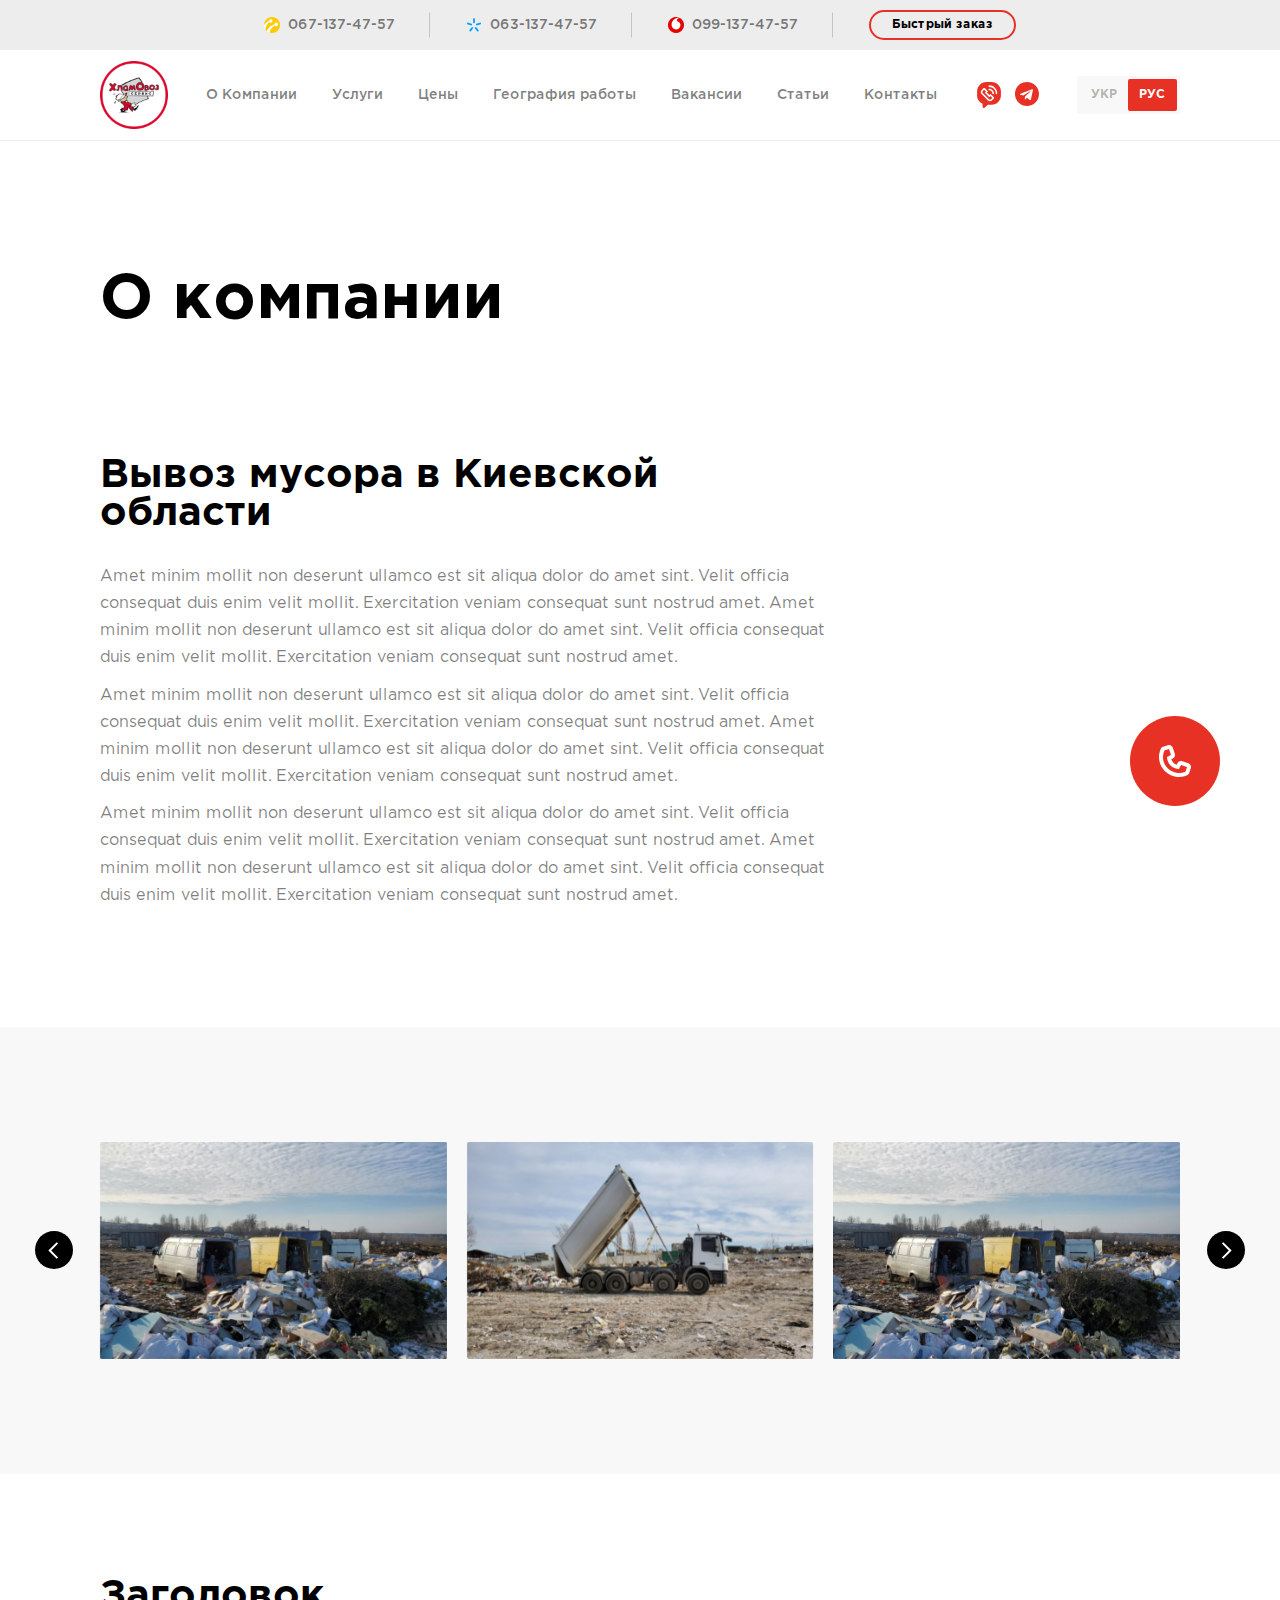
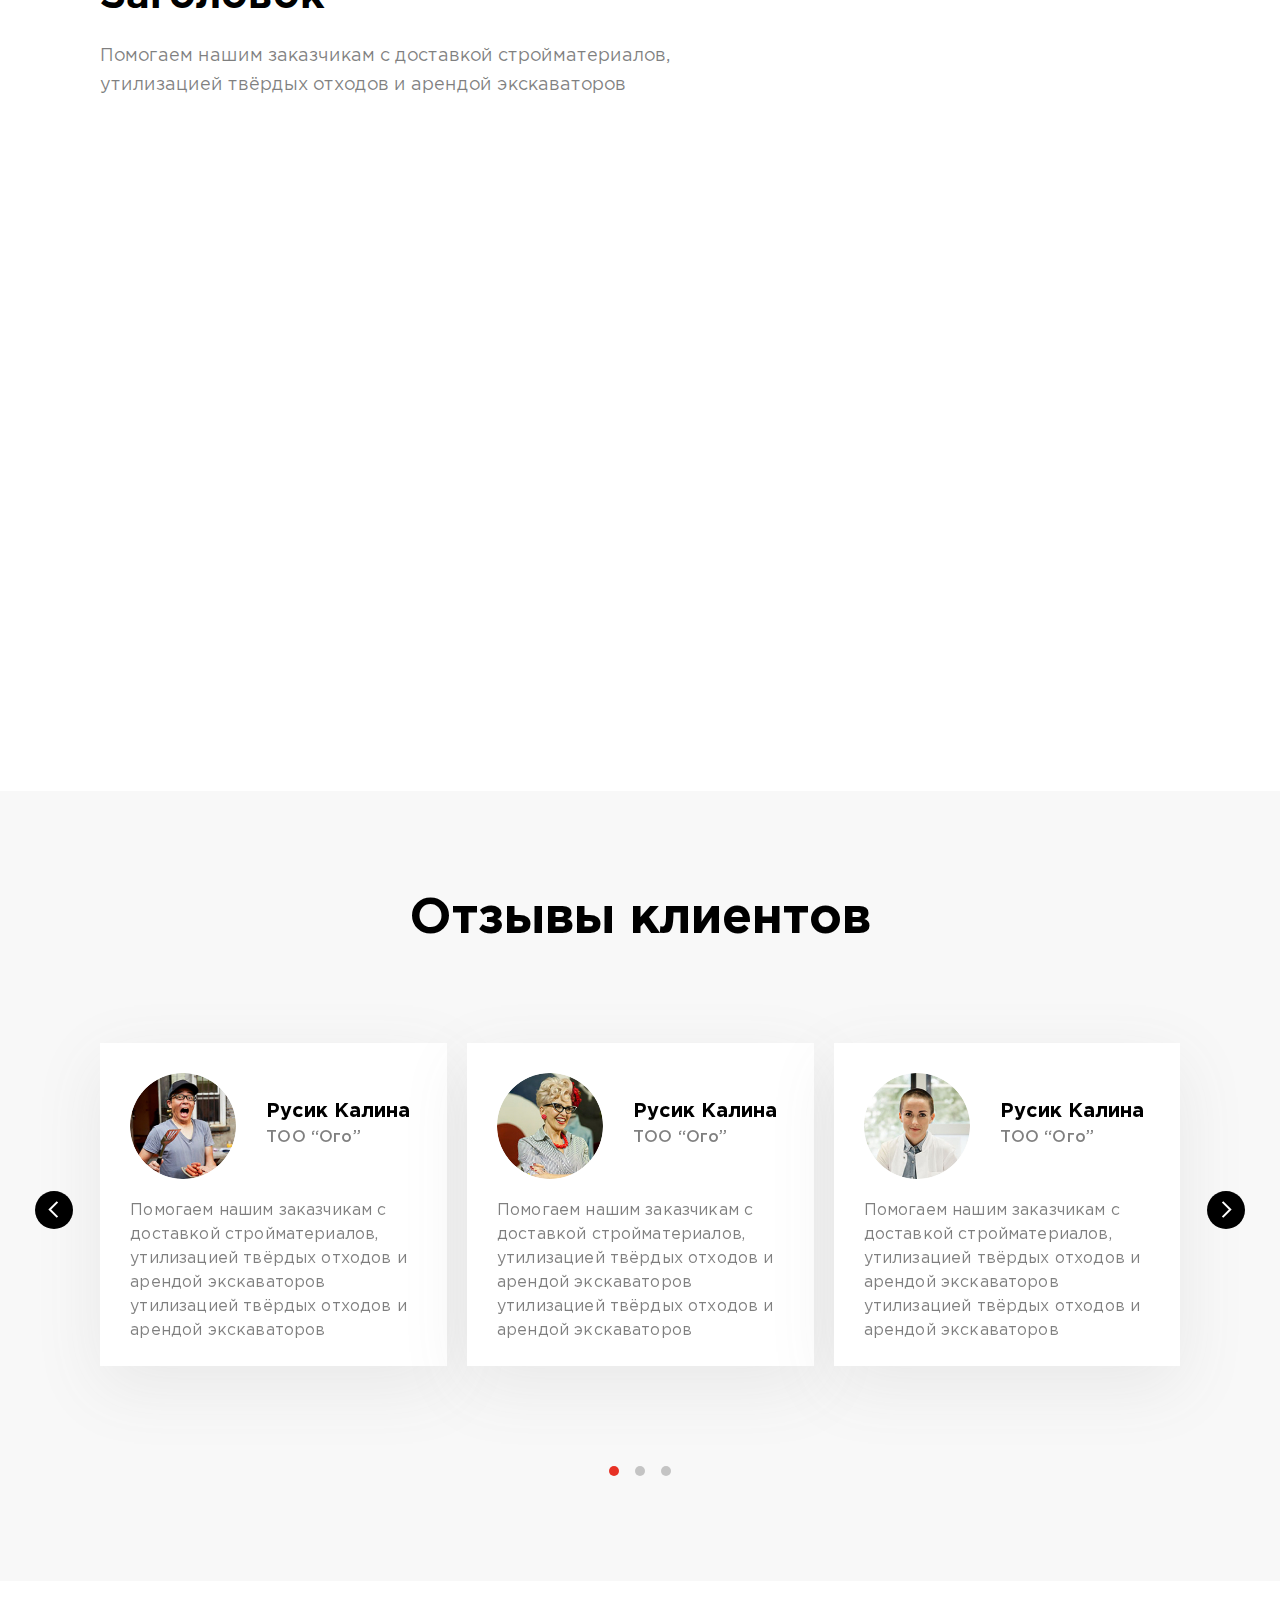
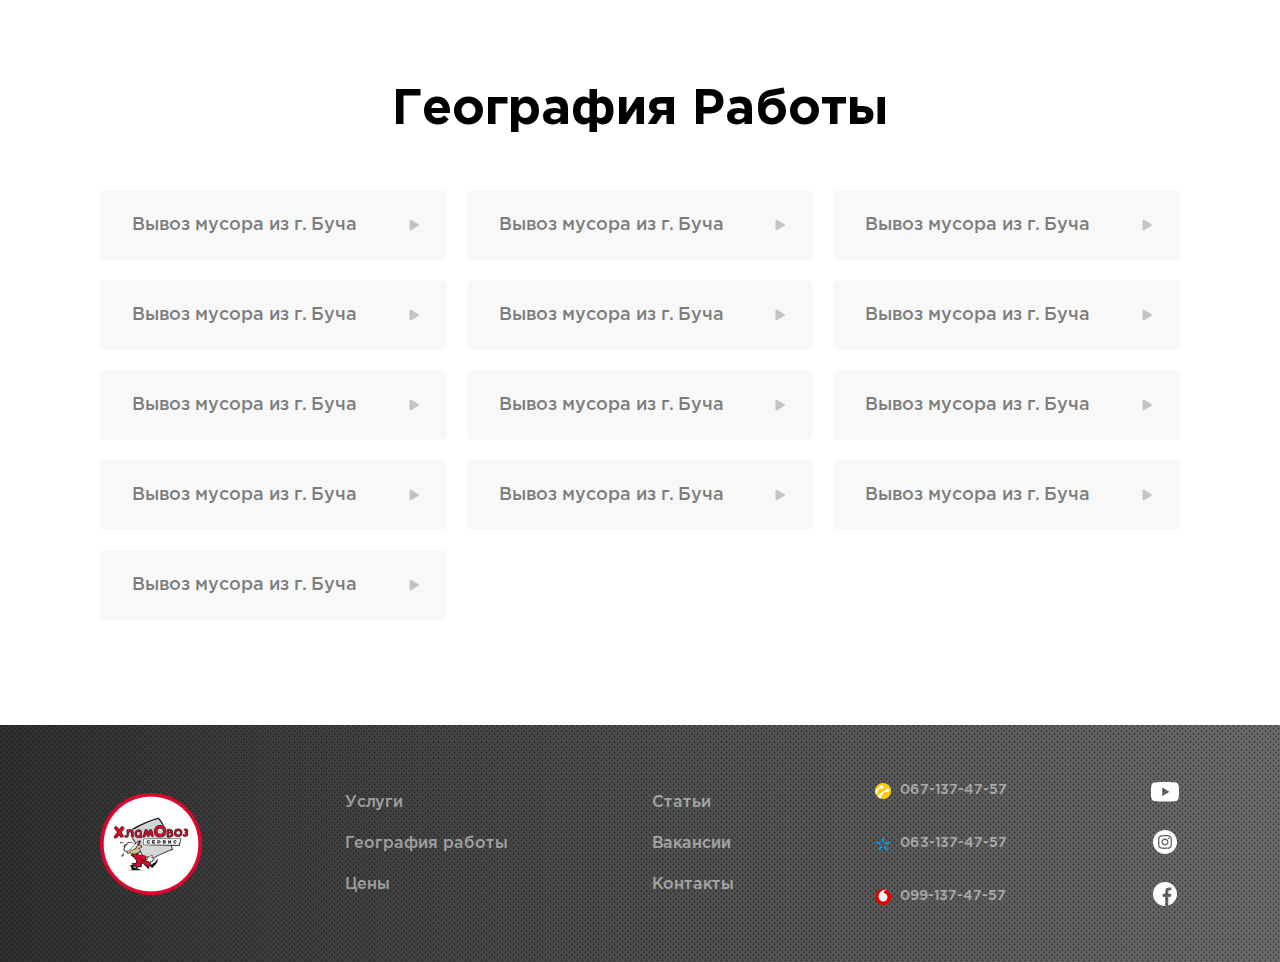
==== about.html @ 16e35528 "first commit" ====
<!DOCTYPE html>
<html lang="ru">

<head>

    <meta charset="utf-8">
    <!-- <base href="/"> -->

    <title>О компании</title>
    <meta name="description" content="">

    <meta http-equiv="X-UA-Compatible" content="IE=edge">
    <meta name="viewport" content="width=device-width, initial-scale=1, maximum-scale=1">

    <!-- Template Basic Images Start -->
    <meta property="og:image" content="path/to/image.jpg">
    <link rel="icon" href="img/favicon.ico">
    <!-- Template Basic Images End -->

    <!-- Custom Browsers Color Start -->
    <meta name="theme-color" content="#000">
    <!-- Custom Browsers Color End -->

    <link rel="stylesheet" href="css/main.min.css">

</head>

<body>
    <button type="button" class="header-toggle"></button>
    <div class="header-buttons">
        <a href="#">
            <img src="img/phone-call.svg" alt="icon">
        </a>
        <a href="#">
            <img src="img/viber.svg" alt="icon">
        </a>
        <a href="#">
            <img src="img/telegram.svg" alt="icon">
        </a>
    </div>
    <header class="header">
        <button type="button" class="header-close">
            <img src="img/close.svg" alt="close">
        </button>
        <div class="header-top">
            <div class="container">
                <div class="header-top-in">
                    <div class="header-tels">
                        <a href="#">
                            <img src="img/lifecell.png" alt="lifecell">
                            <span>067-137-47-57</span>
                        </a>
                        <a href="#">
                            <img src="img/kyivstar.png" alt="kyivstar">
                            <span>063-137-47-57</span>
                        </a>
                        <a href="#">
                            <img src="img/vodafone.png" alt="vodafone">
                            <span>099-137-47-57</span>
                        </a>
                    </div>
                    <button type="button" data-target="modal-order" class="btn btn-outline header-order modal-open">
                        <span>Быстрый заказ</span>
                    </button>
                </div>
            </div>
        </div>
        <div class="header-bottom">
            <div class="container">
                <div class="header-bottom-in">
                    <div class="header-logo">
                        <a href="#">
                            <img src="img/logo.png" alt="logo">
                        </a>
                    </div>
                    <div class="header-menu">
                        <ul>
                            <li>
                                <a href="#">О Компании</a>
                            </li>
                            <li>
                                <a href="#">Услуги</a>
                                <ul>
                                    <li>
                                        <a href="#">Вывоз Мусора</a>
                                    </li>
                                    <li>
                                        <a href="#">Грузчики</a>
                                    </li>
                                    <li>
                                        <a href="#">Демонтажные работы</a>
                                    </li>
                                    <li>
                                        <a href="#">Доставка строй-материалов</a>
                                    </li>
                                    <li>
                                        <a href="#">Переезд квартиры и офиса</a>
                                    </li>
                                </ul>
                            </li>
                            <li>
                                <a href="#">Цены</a>
                            </li>
                            <li>
                                <a href="#">География работы</a>
                            </li>
                            <li>
                                <a href="#">Вакансии</a>
                            </li>
                            <li>
                                <a href="#">Статьи</a>
                            </li>
                            <li>
                                <a href="#">Контакты</a>
                            </li>
                        </ul>
                    </div>
                    <div class="header-socials">
                        <a href="#">
                            <svg width="26px" height="26px" viewBox="0 0 26 26" fill="none" xmlns="http://www.w3.org/2000/svg">
                                <path d="M13.8839 14.6895C13.5865 14.987 13.1043 14.987 12.8067 14.6895L9.34528 11.228C9.20246 11.0852 9.12212 10.8914 9.12212 10.6895C9.12212 10.4873 9.20246 10.2937 9.34528 10.1507L9.9606 9.53557L8.15331 7.72827L6.67272 9.20886C6.17443 9.70715 6.17462 10.5179 6.67272 11.0162L13.0186 17.3624C13.2584 17.6022 13.5794 17.7342 13.9223 17.7342C14.2653 17.7342 14.5863 17.6021 14.8261 17.3622L16.3067 15.8818L14.4994 14.0743L13.8839 14.6895Z" fill="#E73125"/>
                                <path d="M24.9074 9.17673C24.9074 6.73466 23.9505 4.43285 22.2124 2.69498C20.4746 0.957108 18.1727 0 15.7309 0H10.2935C10.2935 0 10.2935 0 10.2933 0C7.85165 0 5.54984 0.957108 3.81216 2.69478C2.0743 4.43265 1.11719 6.73466 1.11719 9.17653V13.4505C1.11719 15.3415 1.69403 17.1607 2.78543 18.7113C3.74829 20.0792 5.04321 21.1476 6.55296 21.8252V24.2802C6.55296 25.5495 7.2637 25.9998 7.87228 26C8.3071 26 8.74211 25.7854 9.16542 25.3623L11.9003 22.627H15.7311C18.1729 22.627 20.4748 21.6699 22.2126 19.932C23.9505 18.1942 24.9076 15.8923 24.9076 13.4505L24.9074 9.17673ZM17.9226 16.4204L15.9033 18.4395C15.3756 18.9672 14.6722 19.2574 13.9224 19.2574C13.1726 19.2574 12.4692 18.967 11.9415 18.4395L5.59546 12.0933C4.50346 11.0009 4.50346 9.22374 5.59546 8.13155L7.61481 6.1124C7.75763 5.96938 7.95123 5.88924 8.15337 5.88924C8.3553 5.88924 8.5491 5.96938 8.69193 6.1124L11.5765 8.99701C11.7194 9.13983 11.7995 9.33363 11.7995 9.53557C11.7995 9.7375 11.7194 9.9313 11.5763 10.0741L10.9612 10.6893L13.3456 13.0736L13.9609 12.4583C14.2584 12.1609 14.7406 12.1609 15.038 12.4585L17.9226 15.3431C18.0656 15.4859 18.1458 15.6797 18.1458 15.8816C18.1458 16.0838 18.0656 16.2776 17.9226 16.4204ZM12.4355 7.39482C12.4355 6.97429 12.7764 6.6331 13.1972 6.6331C15.8364 6.6331 17.9837 8.7802 17.9837 11.4192C17.9837 11.84 17.6427 12.181 17.222 12.181C16.8015 12.181 16.4603 11.84 16.4603 11.4192C16.4603 9.62027 14.9965 8.15654 13.1972 8.15654C12.7764 8.15654 12.4355 7.81555 12.4355 7.39482ZM20.4853 12.1814C20.0645 12.1814 19.7236 11.8402 19.7236 11.4196C19.7238 9.67621 19.0448 8.03732 17.8121 6.80449C16.5793 5.57185 14.9404 4.89285 13.197 4.89285C12.7764 4.89285 12.4353 4.55186 12.4353 4.13113C12.4353 3.7106 12.7764 3.36942 13.197 3.36942C15.3472 3.36942 17.3688 4.20691 18.8892 5.72737C20.4099 7.24783 21.2472 9.26936 21.247 11.4196C21.247 11.8402 20.906 12.1814 20.4853 12.1814Z" fill="#E73125"/>
                            </svg>
                        </a>
                        <a href="#">
                            <svg width="24px" height="24px" viewBox="0 0 24 24" fill="none" xmlns="http://www.w3.org/2000/svg">
                                <path d="M12 24C18.629 24 24 18.629 24 12C24 5.371 18.629 0 12 0C5.371 0 0 5.371 0 12C0 18.629 5.371 24 12 24ZM5.491 11.74L17.061 7.279C17.598 7.085 18.067 7.41 17.893 8.222L17.894 8.221L15.924 17.502C15.778 18.16 15.387 18.32 14.84 18.01L11.84 15.799L10.393 17.193C10.233 17.353 10.098 17.488 9.788 17.488L10.001 14.435L15.561 9.412C15.803 9.199 15.507 9.079 15.188 9.291L8.317 13.617L5.355 12.693C4.712 12.489 4.698 12.05 5.491 11.74Z" fill="#E73125"/>
                            </svg>
                        </a>
                    </div>
                    <div class="header-tels">
                        <a href="#">
                            <img src="img/lifecell.png" alt="lifecell">
                            <span>067-137-47-57</span>
                        </a>
                        <a href="#">
                            <img src="img/kyivstar.png" alt="kyivstar">
                            <span>063-137-47-57</span>
                        </a>
                        <a href="#">
                            <img src="img/vodafone.png" alt="vodafone">
                            <span>099-137-47-57</span>
                        </a>
                    </div>
                    <div class="header-langs">
                        <a href="#">укр</a>
                        <span>рус</span>
                    </div>
                </div>
            </div>
        </div>
    </header>
    <div class="body">
        <section class="page-top">
            <div class="container">
                <div class="section-in">
                    <h1>О компании</h1>
                    <h3>Вывоз мусора в Киевской области</h3>
                    <p>Amet minim mollit non deserunt ullamco est sit aliqua dolor do amet sint. Velit officia consequat duis enim velit mollit. Exercitation veniam consequat sunt nostrud amet. Amet minim mollit non deserunt ullamco est sit aliqua dolor do amet sint. Velit officia consequat duis enim velit mollit. Exercitation veniam consequat sunt nostrud amet.</p>
                    <p>Amet minim mollit non deserunt ullamco est sit aliqua dolor do amet sint. Velit officia consequat duis enim velit mollit. Exercitation veniam consequat sunt nostrud amet. Amet minim mollit non deserunt ullamco est sit aliqua dolor do amet sint. Velit officia consequat duis enim velit mollit. Exercitation veniam consequat sunt nostrud amet.</p>
                    <p>Amet minim mollit non deserunt ullamco est sit aliqua dolor do amet sint. Velit officia consequat duis enim velit mollit. Exercitation veniam consequat sunt nostrud amet. Amet minim mollit non deserunt ullamco est sit aliqua dolor do amet sint. Velit officia consequat duis enim velit mollit. Exercitation veniam consequat sunt nostrud amet.</p>
                </div>
            </div>
        </section>
        <div class="slider-images-wrap">
            <div class="container">
                <div class="slider-images slider-nav owl-carousel">
                    <div class="slider-images-item">
                        <img src="img/img-1.jpg" alt="img">
                    </div>
                    <div class="slider-images-item">
                        <img src="img/img-2.jpg" alt="img">
                    </div>
                    <div class="slider-images-item">
                        <img src="img/img-3.jpg" alt="img">
                    </div>
                    <div class="slider-images-item">
                        <img src="img/img-2.jpg" alt="img">
                    </div>
                </div>
            </div>
        </div>
        <section class="locations title-left">
            <div class="container">
                <div class="section-in">
                    <h3>Заголовок</h3>
                    <div class="subtitle">Помогаем нашим заказчикам с доставкой стройматериалов,<br> утилизацией твёрдых отходов и арендой экскаваторов</div>
                    <div class="locations-map">
                        <iframe src="https://www.google.com/maps/embed?pb=!1m18!1m12!1m3!1d2540.4454259767517!2d30.52530591573143!3d50.45142967947555!2m3!1f0!2f0!3f0!3m2!1i1024!2i768!4f13.1!3m3!1m2!1s0x40d4ce51c3bdb9a1%3A0xff877737cf946b28!2sKhreschatyk%20St%2C%201%2C%20Kyiv%2C%2002000!5e0!3m2!1sen!2sua!4v1594236386977!5m2!1sen!2sua" width="600" height="450" frameborder="0" style="border:0;" allowfullscreen="" aria-hidden="false" tabindex="0"></iframe>
                    </div>
                </div>
            </div>
        </section>
        <section class="reviews bg-gray has-slider">
            <div class="container">
                <h2>Отзывы клиентов</h2>
                <div class="reviews-list owl-carousel slider-3 slider-nav">
                    <div class="reviews-item">
                        <div class="reviews-item-top">
                            <div class="reviews-item-avatar">
                                <img src="img/review-1.jpg" alt="avatar">
                            </div>
                            <div class="reviews-item-info">
                                <div class="reviews-item-name">Русик Калина</div>
                                <div class="reviews-item-post">ТОО “Ого”</div>
                            </div>
                        </div>
                        <div class="reviews-item-text">Помогаем нашим заказчикам с доставкой стройматериалов, утилизацией твёрдых отходов и арендой экскаваторов утилизацией твёрдых отходов и арендой экскаваторов</div>
                    </div>
                    <div class="reviews-item">
                        <div class="reviews-item-top">
                            <div class="reviews-item-avatar">
                                <img src="img/review-2.jpg" alt="avatar">
                            </div>
                            <div class="reviews-item-info">
                                <div class="reviews-item-name">Русик Калина</div>
                                <div class="reviews-item-post">ТОО “Ого”</div>
                            </div>
                        </div>
                        <div class="reviews-item-text">Помогаем нашим заказчикам с доставкой стройматериалов, утилизацией твёрдых отходов и арендой экскаваторов утилизацией твёрдых отходов и арендой экскаваторов</div>
                    </div>
                    <div class="reviews-item">
                        <div class="reviews-item-top">
                            <div class="reviews-item-avatar">
                                <img src="img/review-3.jpg" alt="avatar">
                            </div>
                            <div class="reviews-item-info">
                                <div class="reviews-item-name">Русик Калина</div>
                                <div class="reviews-item-post">ТОО “Ого”</div>
                            </div>
                        </div>
                        <div class="reviews-item-text">Помогаем нашим заказчикам с доставкой стройматериалов, утилизацией твёрдых отходов и арендой экскаваторов утилизацией твёрдых отходов и арендой экскаваторов</div>
                    </div>
                    <div class="reviews-item">
                        <div class="reviews-item-top">
                            <div class="reviews-item-avatar">
                                <img src="img/review-1.jpg" alt="avatar">
                            </div>
                            <div class="reviews-item-info">
                                <div class="reviews-item-name">Русик Калина</div>
                                <div class="reviews-item-post">ТОО “Ого”</div>
                            </div>
                        </div>
                        <div class="reviews-item-text">Помогаем нашим заказчикам с доставкой стройматериалов, утилизацией твёрдых отходов и арендой экскаваторов утилизацией твёрдых отходов и арендой экскаваторов</div>
                    </div>
                    <div class="reviews-item">
                        <div class="reviews-item-top">
                            <div class="reviews-item-avatar">
                                <img src="img/review-2.jpg" alt="avatar">
                            </div>
                            <div class="reviews-item-info">
                                <div class="reviews-item-name">Русик Калина</div>
                                <div class="reviews-item-post">ТОО “Ого”</div>
                            </div>
                        </div>
                        <div class="reviews-item-text">Помогаем нашим заказчикам с доставкой стройматериалов, утилизацией твёрдых отходов и арендой экскаваторов утилизацией твёрдых отходов и арендой экскаваторов</div>
                    </div>
                    <div class="reviews-item">
                        <div class="reviews-item-top">
                            <div class="reviews-item-avatar">
                                <img src="img/review-3.jpg" alt="avatar">
                            </div>
                            <div class="reviews-item-info">
                                <div class="reviews-item-name">Русик Калина</div>
                                <div class="reviews-item-post">ТОО “Ого”</div>
                            </div>
                        </div>
                        <div class="reviews-item-text">Помогаем нашим заказчикам с доставкой стройматериалов, утилизацией твёрдых отходов и арендой экскаваторов утилизацией твёрдых отходов и арендой экскаваторов</div>
                    </div>
                    <div class="reviews-item">
                        <div class="reviews-item-top">
                            <div class="reviews-item-avatar">
                                <img src="img/review-1.jpg" alt="avatar">
                            </div>
                            <div class="reviews-item-info">
                                <div class="reviews-item-name">Русик Калина</div>
                                <div class="reviews-item-post">ТОО “Ого”</div>
                            </div>
                        </div>
                        <div class="reviews-item-text">Помогаем нашим заказчикам с доставкой стройматериалов, утилизацией твёрдых отходов и арендой экскаваторов утилизацией твёрдых отходов и арендой экскаваторов</div>
                    </div>
                    <div class="reviews-item">
                        <div class="reviews-item-top">
                            <div class="reviews-item-avatar">
                                <img src="img/review-2.jpg" alt="avatar">
                            </div>
                            <div class="reviews-item-info">
                                <div class="reviews-item-name">Русик Калина</div>
                                <div class="reviews-item-post">ТОО “Ого”</div>
                            </div>
                        </div>
                        <div class="reviews-item-text">Помогаем нашим заказчикам с доставкой стройматериалов, утилизацией твёрдых отходов и арендой экскаваторов утилизацией твёрдых отходов и арендой экскаваторов</div>
                    </div>
                    <div class="reviews-item">
                        <div class="reviews-item-top">
                            <div class="reviews-item-avatar">
                                <img src="img/review-3.jpg" alt="avatar">
                            </div>
                            <div class="reviews-item-info">
                                <div class="reviews-item-name">Русик Калина</div>
                                <div class="reviews-item-post">ТОО “Ого”</div>
                            </div>
                        </div>
                        <div class="reviews-item-text">Помогаем нашим заказчикам с доставкой стройматериалов, утилизацией твёрдых отходов и арендой экскаваторов утилизацией твёрдых отходов и арендой экскаваторов</div>
                    </div>
                </div>
            </div>
        </section>
        <section class="geography">
            <div class="container">
                <h2>География Работы</h2>
                <div class="geography-list row">
                    <div class="col-4">
                        <div class="geography-item">
                            <a href="#">Вывоз мусора из г. Буча</a>
                        </div>
                    </div>
                    <div class="col-4">
                        <div class="geography-item">
                            <a href="#">Вывоз мусора из г. Буча</a>
                        </div>
                    </div>
                    <div class="col-4">
                        <div class="geography-item">
                            <a href="#">Вывоз мусора из г. Буча</a>
                        </div>
                    </div>
                    <div class="col-4">
                        <div class="geography-item">
                            <a href="#">Вывоз мусора из г. Буча</a>
                        </div>
                    </div>
                    <div class="col-4">
                        <div class="geography-item">
                            <a href="#">Вывоз мусора из г. Буча</a>
                        </div>
                    </div>
                    <div class="col-4">
                        <div class="geography-item">
                            <a href="#">Вывоз мусора из г. Буча</a>
                        </div>
                    </div>
                    <div class="col-4">
                        <div class="geography-item">
                            <a href="#">Вывоз мусора из г. Буча</a>
                        </div>
                    </div>
                    <div class="col-4">
                        <div class="geography-item">
                            <a href="#">Вывоз мусора из г. Буча</a>
                        </div>
                    </div>
                    <div class="col-4">
                        <div class="geography-item">
                            <a href="#">Вывоз мусора из г. Буча</a>
                        </div>
                    </div>
                    <div class="col-4">
                        <div class="geography-item">
                            <a href="#">Вывоз мусора из г. Буча</a>
                        </div>
                    </div>
                    <div class="col-4">
                        <div class="geography-item">
                            <a href="#">Вывоз мусора из г. Буча</a>
                        </div>
                    </div>
                    <div class="col-4">
                        <div class="geography-item">
                            <a href="#">Вывоз мусора из г. Буча</a>
                        </div>
                    </div>
                    <div class="col-4">
                        <div class="geography-item">
                            <a href="#">Вывоз мусора из г. Буча</a>
                        </div>
                    </div>
                </div>
            </div>
        </section>
    </div>
    <footer class="footer">
        <div class="container">
            <div class="footer-in">
                <div class="footer-logo">
                    <a href="#">
                        <img src="img/logo.png" alt="logo">
                    </a>
                </div>
                <div class="footer-menu">
                    <ul>
                        <li>
                            <a href="#">Услуги</a>
                        </li>
                        <li>
                            <a href="#">География работы</a>
                        </li>
                        <li>
                            <a href="#">Цены</a>
                        </li>
                    </ul>
                    <ul>
                        <li>
                            <a href="#">Статьи</a>
                        </li>
                        <li>
                            <a href="#">Вакансии</a>
                        </li>
                        <li>
                            <a href="#">Контакты</a>
                        </li>
                    </ul>
                </div>
                <div class="footer-tels">
                    <a href="#">
                        <img src="img/lifecell.png" alt="lifecell">
                        <span>067-137-47-57</span>
                    </a>
                    <a href="#">
                        <img src="img/kyivstar.png" alt="kyivstar">
                        <span>063-137-47-57</span>
                    </a>
                    <a href="#">
                        <img src="img/vodafone.png" alt="vodafone">
                        <span>099-137-47-57</span>
                    </a>
                </div>
                <div class="footer-socials">
                    <a href="#">
                        <img src="img/youtube-white.svg" alt="youtube">
                    </a>
                    <a href="#">
                        <img src="img/instagram-white.svg" alt="instagram">
                    </a>
                    <a href="#">
                        <img src="img/facebook-white.svg" alt="facebook">
                    </a>
                </div>
            </div>
        </div>
    </footer>
    <button type="button" class="call">
        <img src="img/call.svg" alt="call">
    </button>

    <div data-id="modal-order" class="modal">
        <div class="modal-in">
            <button type="button" class="modal-close">
                <img src="img/close.svg" alt="close">
            </button>
            <div class="modal-title">Сделайте быстрый заказ</div>
            <div class="modal-subtitle">Пожалуйста, заполните форму ниже, чтобы получить консультацию нашего оператора.</div>
            <div class="modal-cont">
                <form>
                    <div class="form-block">
                        <input type="text" placeholder="Введите ваше Имя">
                    </div>
                    <div class="form-block">
                        <input type="text" placeholder="Номер телефона">
                    </div>
                    <div class="form-block">
                        <select>
                            <option>Город / Район</option>
                            <option value="car1">Город 1</option>
                            <option value="car2">Город 2</option>
                            <option value="car3">Город 3</option>
                        </select>
                    </div>
                    <div class="form-block">
                        <select>
                            <option>Услуга</option>
                            <option value="car1">Услуга 1</option>
                            <option value="car2">Услуга 2</option>
                            <option value="car3">Услуга 3</option>
                        </select>
                    </div>
                    <button type="button" class="btn">
                        <span>Узнать больше</span>
                    </button>
                </form>
            </div>
        </div>
        <div class="modal-back"></div>
    </div>

<script src="js/scripts.min.js"></script>

</body>
</html>
---- css/main.min.css ----
.owl-carousel,.owl-carousel .owl-item{-webkit-tap-highlight-color:transparent;position:relative}.owl-carousel{display:none;width:100%;z-index:1}.owl-carousel .owl-stage{position:relative;-ms-touch-action:pan-Y;touch-action:manipulation;-moz-backface-visibility:hidden}.owl-carousel .owl-stage:after{content:".";display:block;clear:both;visibility:hidden;line-height:0;height:0}.owl-carousel .owl-stage-outer{position:relative;overflow:hidden;-webkit-transform:translate3d(0,0,0)}.owl-carousel .owl-item,.owl-carousel .owl-wrapper{-webkit-backface-visibility:hidden;-moz-backface-visibility:hidden;-ms-backface-visibility:hidden;-webkit-transform:translate3d(0,0,0);-moz-transform:translate3d(0,0,0);-ms-transform:translate3d(0,0,0)}.owl-carousel .owl-item{min-height:1px;float:left;-webkit-backface-visibility:hidden;-webkit-touch-callout:none}.owl-carousel .owl-item img{display:block;width:100%}.owl-carousel .owl-dots.disabled,.owl-carousel .owl-nav.disabled{display:none}.no-js .owl-carousel,.owl-carousel.owl-loaded{display:block}.owl-carousel .owl-dot,.owl-carousel .owl-nav .owl-next,.owl-carousel .owl-nav .owl-prev{cursor:pointer;-webkit-user-select:none;-khtml-user-select:none;-moz-user-select:none;-ms-user-select:none;user-select:none}.owl-carousel.owl-loading{opacity:0;display:block}.owl-carousel.owl-hidden{opacity:0}.owl-carousel.owl-refresh .owl-item{visibility:hidden}.owl-carousel.owl-drag .owl-item{-ms-touch-action:pan-y;touch-action:pan-y;-webkit-user-select:none;-moz-user-select:none;-ms-user-select:none;user-select:none}.owl-carousel.owl-grab{cursor:move;cursor:grab}.owl-carousel.owl-rtl{direction:rtl}.owl-carousel.owl-rtl .owl-item{float:right}.owl-carousel .animated{animation-duration:1s;animation-fill-mode:both}.owl-carousel .owl-animated-in{z-index:0}.owl-carousel .owl-animated-out{z-index:1}.owl-carousel .fadeOut{animation-name:fadeOut}@keyframes fadeOut{0%{opacity:1}100%{opacity:0}}.owl-height{transition:height .5s ease-in-out}.owl-carousel .owl-item .owl-lazy{opacity:0;transition:opacity .4s ease}.owl-carousel .owl-item .owl-lazy:not([src]),.owl-carousel .owl-item .owl-lazy[src^=""]{max-height:0}.owl-carousel .owl-item img.owl-lazy{transform-style:preserve-3d}.owl-carousel .owl-video-wrapper{position:relative;height:100%;background:#000}.owl-carousel .owl-video-play-icon{position:absolute;height:80px;width:80px;left:50%;top:50%;margin-left:-40px;margin-top:-40px;background:url(../libs/OwlCarousel/dist/assets/owl.video.play.png) no-repeat;cursor:pointer;z-index:1;-webkit-backface-visibility:hidden;transition:transform .1s ease}.owl-carousel .owl-video-play-icon:hover{-ms-transform:scale(1.3,1.3);transform:scale(1.3,1.3)}.owl-carousel .owl-video-playing .owl-video-play-icon,.owl-carousel .owl-video-playing .owl-video-tn{display:none}.owl-carousel .owl-video-tn{opacity:0;height:100%;background-position:center center;background-repeat:no-repeat;background-size:contain;transition:opacity .4s ease}.owl-carousel .owl-video-frame{position:relative;z-index:1;height:100%;width:100%}.custom-select{position:relative}.custom-select__option{overflow:hidden;box-sizing:border-box;display:block;width:100%;padding:0;background-color:transparent;border:0;border-radius:0;font-family:inherit;white-space:nowrap;text-align:left;text-overflow:ellipsis;cursor:pointer;user-select:none;-webkit-appearance:none;-moz-appearance:none;appearance:none}.custom-select__option-wrap{position:relative}.custom-select__input{box-sizing:border-box;display:block;width:100%;padding:0;border-width:1px 0;border-style:solid;border-radius:0;font-family:inherit;-webkit-appearance:none;-moz-appearance:none;appearance:none}.custom-select__dropdown{position:absolute;box-sizing:border-box;width:100%;top:100%;left:0}.custom-select--dropup .custom-select__dropdown{top:auto;bottom:100%}.custom-select__option{position:relative;padding:.375rem .75rem;font-size:1rem;color:#212121;line-height:1.5}.custom-select__option:focus{outline:0}.custom-select__option:focus,.custom-select__option:hover{background-color:#f9f9f9}.custom-select__option--value{padding:0 40px 0 15px;background-color:#fff;border:none;border-radius:4px;height:40px}.custom-select__option--value::after{position:absolute;box-sizing:border-box;width:0;height:0;top:50%;right:.75rem;border-width:.3rem;border-bottom-width:0;border-style:solid;border-color:currentColor transparent;transform:translateY(-50%);content:""}.custom-select--active .custom-select__option--value::after{transform:translateY(-50%) rotate(-180deg)}.custom-select--active .custom-select__option--value{border-bottom-color:transparent;border-radius:.25rem .25rem 0 0}.custom-select--active .custom-select__option--value:focus,.custom-select--active .custom-select__option--value:hover{background-color:#fff}.custom-select--dropup.custom-select--active .custom-select__option--value{border-top-color:transparent;border-bottom-color:#e6e6e6;border-radius:0 0 .25rem .25rem}.custom-select__option--selected{background-color:#fcfcfc}.custom-select__option[disabled]{color:#a1a1a1;cursor:default}.custom-select__option[disabled]:focus,.custom-select__option[disabled]:hover{background-color:transparent}.custom-select__option-wrap{overflow-y:auto;max-height:11.25rem}.custom-select__option-wrap::-webkit-scrollbar{width:16px}.custom-select__option-wrap::-webkit-scrollbar-thumb{background-color:#e6e6e6;background-clip:padding-box;border-width:0 4px;border-style:solid;border-color:transparent}.custom-select__input{position:relative;z-index:1;height:2.25rem;margin-top:-1px;padding:0 .75rem;border-color:#e6e6e6;transform:translateY(1px);font-size:1rem;color:#212121}.custom-select__input:focus{outline:0}.custom-select--dropup .custom-select__input{border-top-width:0;margin-top:0;transform:translateY(0)}.custom-select__dropdown{overflow:hidden;z-index:1;top:calc(100% - 1px);background-color:#fff;border-width:0 1px 1px;border-style:solid;border-color:#e6e6e6;border-radius:0 0 .25rem .25rem}.custom-select--dropup .custom-select__dropdown{bottom:calc(100% - 1px);border-width:1px 1px 0;border-radius:.25rem .25rem 0 0}.mCustomScrollbar{-ms-touch-action:pinch-zoom;touch-action:pinch-zoom}.mCustomScrollbar.mCS_no_scrollbar,.mCustomScrollbar.mCS_touch_action{-ms-touch-action:auto;touch-action:auto}.mCustomScrollBox{position:relative;overflow:hidden;height:100%;max-width:100%;outline:0;direction:ltr}.mCSB_container{overflow:hidden;width:auto;height:auto}.mCSB_inside>.mCSB_container{margin-right:30px}.mCSB_container.mCS_no_scrollbar_y.mCS_y_hidden{margin-right:0}.mCS-dir-rtl>.mCSB_inside>.mCSB_container{margin-right:0;margin-left:30px}.mCS-dir-rtl>.mCSB_inside>.mCSB_container.mCS_no_scrollbar_y.mCS_y_hidden{margin-left:0}.mCSB_scrollTools{position:absolute;width:16px;height:auto;left:auto;top:0;right:0;bottom:0;opacity:.75;filter:"alpha(opacity=75)";-ms-filter:"alpha(opacity=75)"}.mCSB_outside+.mCSB_scrollTools{right:-26px}.mCS-dir-rtl>.mCSB_inside>.mCSB_scrollTools,.mCS-dir-rtl>.mCSB_outside+.mCSB_scrollTools{right:auto;left:0}.mCS-dir-rtl>.mCSB_outside+.mCSB_scrollTools{left:-26px}.mCSB_scrollTools .mCSB_draggerContainer{position:absolute;top:0;left:0;bottom:0;right:0;height:auto}.mCSB_scrollTools a+.mCSB_draggerContainer{margin:20px 0}.mCSB_scrollTools .mCSB_draggerRail{width:2px;height:100%;margin:0 auto;-webkit-border-radius:16px;-moz-border-radius:16px;border-radius:16px}.mCSB_scrollTools .mCSB_dragger{cursor:pointer;width:100%;height:30px;z-index:1}.mCSB_scrollTools .mCSB_dragger .mCSB_dragger_bar{position:relative;width:4px;height:100%;margin:0 auto;-webkit-border-radius:16px;-moz-border-radius:16px;border-radius:16px;text-align:center}.mCSB_scrollTools_vertical.mCSB_scrollTools_onDrag_expand .mCSB_dragger.mCSB_dragger_onDrag_expanded .mCSB_dragger_bar,.mCSB_scrollTools_vertical.mCSB_scrollTools_onDrag_expand .mCSB_draggerContainer:hover .mCSB_dragger .mCSB_dragger_bar{width:12px}.mCSB_scrollTools_vertical.mCSB_scrollTools_onDrag_expand .mCSB_dragger.mCSB_dragger_onDrag_expanded+.mCSB_draggerRail,.mCSB_scrollTools_vertical.mCSB_scrollTools_onDrag_expand .mCSB_draggerContainer:hover .mCSB_draggerRail{width:8px}.mCSB_scrollTools .mCSB_buttonDown,.mCSB_scrollTools .mCSB_buttonUp{display:block;position:absolute;height:20px;width:100%;overflow:hidden;margin:0 auto;cursor:pointer}.mCSB_scrollTools .mCSB_buttonDown{bottom:0}.mCSB_horizontal.mCSB_inside>.mCSB_container{margin-right:0;margin-bottom:30px}.mCSB_horizontal.mCSB_outside>.mCSB_container{min-height:100%}.mCSB_horizontal>.mCSB_container.mCS_no_scrollbar_x.mCS_x_hidden{margin-bottom:0}.mCSB_scrollTools.mCSB_scrollTools_horizontal{width:auto;height:16px;top:auto;right:0;bottom:0;left:0}.mCustomScrollBox+.mCSB_scrollTools+.mCSB_scrollTools.mCSB_scrollTools_horizontal,.mCustomScrollBox+.mCSB_scrollTools.mCSB_scrollTools_horizontal{bottom:-26px}.mCSB_scrollTools.mCSB_scrollTools_horizontal a+.mCSB_draggerContainer{margin:0 20px}.mCSB_scrollTools.mCSB_scrollTools_horizontal .mCSB_draggerRail{width:100%;height:2px;margin:7px 0}.mCSB_scrollTools.mCSB_scrollTools_horizontal .mCSB_dragger{width:30px;height:100%;left:0}.mCSB_scrollTools.mCSB_scrollTools_horizontal .mCSB_dragger .mCSB_dragger_bar{width:100%;height:4px;margin:6px auto}.mCSB_scrollTools_horizontal.mCSB_scrollTools_onDrag_expand .mCSB_dragger.mCSB_dragger_onDrag_expanded .mCSB_dragger_bar,.mCSB_scrollTools_horizontal.mCSB_scrollTools_onDrag_expand .mCSB_draggerContainer:hover .mCSB_dragger .mCSB_dragger_bar{height:12px;margin:2px auto}.mCSB_scrollTools_horizontal.mCSB_scrollTools_onDrag_expand .mCSB_dragger.mCSB_dragger_onDrag_expanded+.mCSB_draggerRail,.mCSB_scrollTools_horizontal.mCSB_scrollTools_onDrag_expand .mCSB_draggerContainer:hover .mCSB_draggerRail{height:8px;margin:4px 0}.mCSB_scrollTools.mCSB_scrollTools_horizontal .mCSB_buttonLeft,.mCSB_scrollTools.mCSB_scrollTools_horizontal .mCSB_buttonRight{display:block;position:absolute;width:20px;height:100%;overflow:hidden;margin:0 auto;cursor:pointer}.mCSB_scrollTools.mCSB_scrollTools_horizontal .mCSB_buttonLeft{left:0}.mCSB_scrollTools.mCSB_scrollTools_horizontal .mCSB_buttonRight{right:0}.mCSB_container_wrapper{position:absolute;height:auto;width:auto;overflow:hidden;top:0;left:0;right:0;bottom:0;margin-right:30px;margin-bottom:30px}.mCSB_container_wrapper>.mCSB_container{padding-right:30px;padding-bottom:30px;-webkit-box-sizing:border-box;-moz-box-sizing:border-box;box-sizing:border-box}.mCSB_vertical_horizontal>.mCSB_scrollTools.mCSB_scrollTools_vertical{bottom:20px}.mCSB_vertical_horizontal>.mCSB_scrollTools.mCSB_scrollTools_horizontal{right:20px}.mCSB_container_wrapper.mCS_no_scrollbar_x.mCS_x_hidden+.mCSB_scrollTools.mCSB_scrollTools_vertical{bottom:0}.mCS-dir-rtl>.mCustomScrollBox.mCSB_vertical_horizontal.mCSB_inside>.mCSB_scrollTools.mCSB_scrollTools_horizontal,.mCSB_container_wrapper.mCS_no_scrollbar_y.mCS_y_hidden+.mCSB_scrollTools~.mCSB_scrollTools.mCSB_scrollTools_horizontal{right:0}.mCS-dir-rtl>.mCustomScrollBox.mCSB_vertical_horizontal.mCSB_inside>.mCSB_scrollTools.mCSB_scrollTools_horizontal{left:20px}.mCS-dir-rtl>.mCustomScrollBox.mCSB_vertical_horizontal.mCSB_inside>.mCSB_container_wrapper.mCS_no_scrollbar_y.mCS_y_hidden+.mCSB_scrollTools~.mCSB_scrollTools.mCSB_scrollTools_horizontal{left:0}.mCS-dir-rtl>.mCSB_inside>.mCSB_container_wrapper{margin-right:0;margin-left:30px}.mCSB_container_wrapper.mCS_no_scrollbar_y.mCS_y_hidden>.mCSB_container{padding-right:0}.mCSB_container_wrapper.mCS_no_scrollbar_x.mCS_x_hidden>.mCSB_container{padding-bottom:0}.mCustomScrollBox.mCSB_vertical_horizontal.mCSB_inside>.mCSB_container_wrapper.mCS_no_scrollbar_y.mCS_y_hidden{margin-right:0;margin-left:0}.mCustomScrollBox.mCSB_vertical_horizontal.mCSB_inside>.mCSB_container_wrapper.mCS_no_scrollbar_x.mCS_x_hidden{margin-bottom:0}.mCSB_scrollTools,.mCSB_scrollTools .mCSB_buttonDown,.mCSB_scrollTools .mCSB_buttonLeft,.mCSB_scrollTools .mCSB_buttonRight,.mCSB_scrollTools .mCSB_buttonUp,.mCSB_scrollTools .mCSB_dragger .mCSB_dragger_bar{-webkit-transition:opacity .2s ease-in-out,background-color .2s ease-in-out;-moz-transition:opacity .2s ease-in-out,background-color .2s ease-in-out;-o-transition:opacity .2s ease-in-out,background-color .2s ease-in-out;transition:opacity .2s ease-in-out,background-color .2s ease-in-out}.mCSB_scrollTools_horizontal.mCSB_scrollTools_onDrag_expand .mCSB_draggerRail,.mCSB_scrollTools_horizontal.mCSB_scrollTools_onDrag_expand .mCSB_dragger_bar,.mCSB_scrollTools_vertical.mCSB_scrollTools_onDrag_expand .mCSB_draggerRail,.mCSB_scrollTools_vertical.mCSB_scrollTools_onDrag_expand .mCSB_dragger_bar{-webkit-transition:width .2s ease-out .2s,height .2s ease-out .2s,margin-left .2s ease-out .2s,margin-right .2s ease-out .2s,margin-top .2s ease-out .2s,margin-bottom .2s ease-out .2s,opacity .2s ease-in-out,background-color .2s ease-in-out;-moz-transition:width .2s ease-out .2s,height .2s ease-out .2s,margin-left .2s ease-out .2s,margin-right .2s ease-out .2s,margin-top .2s ease-out .2s,margin-bottom .2s ease-out .2s,opacity .2s ease-in-out,background-color .2s ease-in-out;-o-transition:width .2s ease-out .2s,height .2s ease-out .2s,margin-left .2s ease-out .2s,margin-right .2s ease-out .2s,margin-top .2s ease-out .2s,margin-bottom .2s ease-out .2s,opacity .2s ease-in-out,background-color .2s ease-in-out;transition:width .2s ease-out .2s,height .2s ease-out .2s,margin-left .2s ease-out .2s,margin-right .2s ease-out .2s,margin-top .2s ease-out .2s,margin-bottom .2s ease-out .2s,opacity .2s ease-in-out,background-color .2s ease-in-out}.mCS-autoHide>.mCustomScrollBox>.mCSB_scrollTools,.mCS-autoHide>.mCustomScrollBox~.mCSB_scrollTools{opacity:0;filter:"alpha(opacity=0)";-ms-filter:"alpha(opacity=0)"}.mCS-autoHide:hover>.mCustomScrollBox>.mCSB_scrollTools,.mCS-autoHide:hover>.mCustomScrollBox~.mCSB_scrollTools,.mCustomScrollBox:hover>.mCSB_scrollTools,.mCustomScrollBox:hover~.mCSB_scrollTools,.mCustomScrollbar>.mCustomScrollBox>.mCSB_scrollTools.mCSB_scrollTools_onDrag,.mCustomScrollbar>.mCustomScrollBox~.mCSB_scrollTools.mCSB_scrollTools_onDrag{opacity:1;filter:"alpha(opacity=100)";-ms-filter:"alpha(opacity=100)"}.mCSB_scrollTools .mCSB_draggerRail{background-color:#000;background-color:rgba(0,0,0,.4);filter:"alpha(opacity=40)";-ms-filter:"alpha(opacity=40)"}.mCSB_scrollTools .mCSB_dragger .mCSB_dragger_bar{background-color:#fff;background-color:rgba(255,255,255,.75);filter:"alpha(opacity=75)";-ms-filter:"alpha(opacity=75)"}.mCSB_scrollTools .mCSB_dragger:hover .mCSB_dragger_bar{background-color:#fff;background-color:rgba(255,255,255,.85);filter:"alpha(opacity=85)";-ms-filter:"alpha(opacity=85)"}.mCSB_scrollTools .mCSB_dragger.mCSB_dragger_onDrag .mCSB_dragger_bar,.mCSB_scrollTools .mCSB_dragger:active .mCSB_dragger_bar{background-color:#fff;background-color:rgba(255,255,255,.9);filter:"alpha(opacity=90)";-ms-filter:"alpha(opacity=90)"}.mCSB_scrollTools .mCSB_buttonDown,.mCSB_scrollTools .mCSB_buttonLeft,.mCSB_scrollTools .mCSB_buttonRight,.mCSB_scrollTools .mCSB_buttonUp{background-image:url(../libs/scrollbar/mCSB_buttons.png);background-repeat:no-repeat;opacity:.4;filter:"alpha(opacity=40)";-ms-filter:"alpha(opacity=40)"}.mCSB_scrollTools .mCSB_buttonUp{background-position:0 0}.mCSB_scrollTools .mCSB_buttonDown{background-position:0 -20px}.mCSB_scrollTools .mCSB_buttonLeft{background-position:0 -40px}.mCSB_scrollTools .mCSB_buttonRight{background-position:0 -56px}.mCSB_scrollTools .mCSB_buttonDown:hover,.mCSB_scrollTools .mCSB_buttonLeft:hover,.mCSB_scrollTools .mCSB_buttonRight:hover,.mCSB_scrollTools .mCSB_buttonUp:hover{opacity:.75;filter:"alpha(opacity=75)";-ms-filter:"alpha(opacity=75)"}.mCSB_scrollTools .mCSB_buttonDown:active,.mCSB_scrollTools .mCSB_buttonLeft:active,.mCSB_scrollTools .mCSB_buttonRight:active,.mCSB_scrollTools .mCSB_buttonUp:active{opacity:.9;filter:"alpha(opacity=90)";-ms-filter:"alpha(opacity=90)"}.mCS-dark.mCSB_scrollTools .mCSB_draggerRail{background-color:#000;background-color:rgba(0,0,0,.15)}.mCS-dark.mCSB_scrollTools .mCSB_dragger .mCSB_dragger_bar{background-color:#000;background-color:rgba(0,0,0,.75)}.mCS-dark.mCSB_scrollTools .mCSB_dragger:hover .mCSB_dragger_bar{background-color:rgba(0,0,0,.85)}.mCS-dark.mCSB_scrollTools .mCSB_dragger.mCSB_dragger_onDrag .mCSB_dragger_bar,.mCS-dark.mCSB_scrollTools .mCSB_dragger:active .mCSB_dragger_bar{background-color:rgba(0,0,0,.9)}.mCS-dark.mCSB_scrollTools .mCSB_buttonUp{background-position:-80px 0}.mCS-dark.mCSB_scrollTools .mCSB_buttonDown{background-position:-80px -20px}.mCS-dark.mCSB_scrollTools .mCSB_buttonLeft{background-position:-80px -40px}.mCS-dark.mCSB_scrollTools .mCSB_buttonRight{background-position:-80px -56px}.mCS-dark-2.mCSB_scrollTools .mCSB_draggerRail,.mCS-light-2.mCSB_scrollTools .mCSB_draggerRail{width:4px;background-color:#fff;background-color:rgba(255,255,255,.1);-webkit-border-radius:1px;-moz-border-radius:1px;border-radius:1px}.mCS-dark-2.mCSB_scrollTools .mCSB_dragger .mCSB_dragger_bar,.mCS-light-2.mCSB_scrollTools .mCSB_dragger .mCSB_dragger_bar{width:4px;background-color:#fff;background-color:rgba(255,255,255,.75);-webkit-border-radius:1px;-moz-border-radius:1px;border-radius:1px}.mCS-dark-2.mCSB_scrollTools_horizontal .mCSB_dragger .mCSB_dragger_bar,.mCS-dark-2.mCSB_scrollTools_horizontal .mCSB_draggerRail,.mCS-light-2.mCSB_scrollTools_horizontal .mCSB_dragger .mCSB_dragger_bar,.mCS-light-2.mCSB_scrollTools_horizontal .mCSB_draggerRail{width:100%;height:4px;margin:6px auto}.mCS-light-2.mCSB_scrollTools .mCSB_dragger:hover .mCSB_dragger_bar{background-color:#fff;background-color:rgba(255,255,255,.85)}.mCS-light-2.mCSB_scrollTools .mCSB_dragger.mCSB_dragger_onDrag .mCSB_dragger_bar,.mCS-light-2.mCSB_scrollTools .mCSB_dragger:active .mCSB_dragger_bar{background-color:#fff;background-color:rgba(255,255,255,.9)}.mCS-light-2.mCSB_scrollTools .mCSB_buttonUp{background-position:-32px 0}.mCS-light-2.mCSB_scrollTools .mCSB_buttonDown{background-position:-32px -20px}.mCS-light-2.mCSB_scrollTools .mCSB_buttonLeft{background-position:-40px -40px}.mCS-light-2.mCSB_scrollTools .mCSB_buttonRight{background-position:-40px -56px}.mCS-dark-2.mCSB_scrollTools .mCSB_draggerRail{background-color:#000;background-color:rgba(0,0,0,.1);-webkit-border-radius:1px;-moz-border-radius:1px;border-radius:1px}.mCS-dark-2.mCSB_scrollTools .mCSB_dragger .mCSB_dragger_bar{background-color:#000;background-color:rgba(0,0,0,.75);-webkit-border-radius:1px;-moz-border-radius:1px;border-radius:1px}.mCS-dark-2.mCSB_scrollTools .mCSB_dragger:hover .mCSB_dragger_bar{background-color:#000;background-color:rgba(0,0,0,.85)}.mCS-dark-2.mCSB_scrollTools .mCSB_dragger.mCSB_dragger_onDrag .mCSB_dragger_bar,.mCS-dark-2.mCSB_scrollTools .mCSB_dragger:active .mCSB_dragger_bar{background-color:#000;background-color:rgba(0,0,0,.9)}.mCS-dark-2.mCSB_scrollTools .mCSB_buttonUp{background-position:-112px 0}.mCS-dark-2.mCSB_scrollTools .mCSB_buttonDown{background-position:-112px -20px}.mCS-dark-2.mCSB_scrollTools .mCSB_buttonLeft{background-position:-120px -40px}.mCS-dark-2.mCSB_scrollTools .mCSB_buttonRight{background-position:-120px -56px}.mCS-dark-thick.mCSB_scrollTools .mCSB_draggerRail,.mCS-light-thick.mCSB_scrollTools .mCSB_draggerRail{width:4px;background-color:#fff;background-color:rgba(255,255,255,.1);-webkit-border-radius:2px;-moz-border-radius:2px;border-radius:2px}.mCS-dark-thick.mCSB_scrollTools .mCSB_dragger .mCSB_dragger_bar,.mCS-light-thick.mCSB_scrollTools .mCSB_dragger .mCSB_dragger_bar{width:6px;background-color:#fff;background-color:rgba(255,255,255,.75);-webkit-border-radius:2px;-moz-border-radius:2px;border-radius:2px}.mCS-dark-thick.mCSB_scrollTools_horizontal .mCSB_draggerRail,.mCS-light-thick.mCSB_scrollTools_horizontal .mCSB_draggerRail{width:100%;height:4px;margin:6px 0}.mCS-dark-thick.mCSB_scrollTools_horizontal .mCSB_dragger .mCSB_dragger_bar,.mCS-light-thick.mCSB_scrollTools_horizontal .mCSB_dragger .mCSB_dragger_bar{width:100%;height:6px;margin:5px auto}.mCS-light-thick.mCSB_scrollTools .mCSB_dragger:hover .mCSB_dragger_bar{background-color:#fff;background-color:rgba(255,255,255,.85)}.mCS-light-thick.mCSB_scrollTools .mCSB_dragger.mCSB_dragger_onDrag .mCSB_dragger_bar,.mCS-light-thick.mCSB_scrollTools .mCSB_dragger:active .mCSB_dragger_bar{background-color:#fff;background-color:rgba(255,255,255,.9)}.mCS-light-thick.mCSB_scrollTools .mCSB_buttonUp{background-position:-16px 0}.mCS-light-thick.mCSB_scrollTools .mCSB_buttonDown{background-position:-16px -20px}.mCS-light-thick.mCSB_scrollTools .mCSB_buttonLeft{background-position:-20px -40px}.mCS-light-thick.mCSB_scrollTools .mCSB_buttonRight{background-position:-20px -56px}.mCS-dark-thick.mCSB_scrollTools .mCSB_draggerRail{background-color:#000;background-color:rgba(0,0,0,.1);-webkit-border-radius:2px;-moz-border-radius:2px;border-radius:2px}.mCS-dark-thick.mCSB_scrollTools .mCSB_dragger .mCSB_dragger_bar{background-color:#000;background-color:rgba(0,0,0,.75);-webkit-border-radius:2px;-moz-border-radius:2px;border-radius:2px}.mCS-dark-thick.mCSB_scrollTools .mCSB_dragger:hover .mCSB_dragger_bar{background-color:#000;background-color:rgba(0,0,0,.85)}.mCS-dark-thick.mCSB_scrollTools .mCSB_dragger.mCSB_dragger_onDrag .mCSB_dragger_bar,.mCS-dark-thick.mCSB_scrollTools .mCSB_dragger:active .mCSB_dragger_bar{background-color:#000;background-color:rgba(0,0,0,.9)}.mCS-dark-thick.mCSB_scrollTools .mCSB_buttonUp{background-position:-96px 0}.mCS-dark-thick.mCSB_scrollTools .mCSB_buttonDown{background-position:-96px -20px}.mCS-dark-thick.mCSB_scrollTools .mCSB_buttonLeft{background-position:-100px -40px}.mCS-dark-thick.mCSB_scrollTools .mCSB_buttonRight{background-position:-100px -56px}.mCS-light-thin.mCSB_scrollTools .mCSB_draggerRail{background-color:#fff;background-color:rgba(255,255,255,.1)}.mCS-dark-thin.mCSB_scrollTools .mCSB_dragger .mCSB_dragger_bar,.mCS-light-thin.mCSB_scrollTools .mCSB_dragger .mCSB_dragger_bar{width:2px}.mCS-dark-thin.mCSB_scrollTools_horizontal .mCSB_draggerRail,.mCS-light-thin.mCSB_scrollTools_horizontal .mCSB_draggerRail{width:100%}.mCS-dark-thin.mCSB_scrollTools_horizontal .mCSB_dragger .mCSB_dragger_bar,.mCS-light-thin.mCSB_scrollTools_horizontal .mCSB_dragger .mCSB_dragger_bar{width:100%;height:2px;margin:7px auto}.mCS-dark-thin.mCSB_scrollTools .mCSB_draggerRail{background-color:#000;background-color:rgba(0,0,0,.15)}.mCS-dark-thin.mCSB_scrollTools .mCSB_dragger .mCSB_dragger_bar{background-color:#000;background-color:rgba(0,0,0,.75)}.mCS-dark-thin.mCSB_scrollTools .mCSB_dragger:hover .mCSB_dragger_bar{background-color:#000;background-color:rgba(0,0,0,.85)}.mCS-dark-thin.mCSB_scrollTools .mCSB_dragger.mCSB_dragger_onDrag .mCSB_dragger_bar,.mCS-dark-thin.mCSB_scrollTools .mCSB_dragger:active .mCSB_dragger_bar{background-color:#000;background-color:rgba(0,0,0,.9)}.mCS-dark-thin.mCSB_scrollTools .mCSB_buttonUp{background-position:-80px 0}.mCS-dark-thin.mCSB_scrollTools .mCSB_buttonDown{background-position:-80px -20px}.mCS-dark-thin.mCSB_scrollTools .mCSB_buttonLeft{background-position:-80px -40px}.mCS-dark-thin.mCSB_scrollTools .mCSB_buttonRight{background-position:-80px -56px}.mCS-rounded.mCSB_scrollTools .mCSB_draggerRail{background-color:#fff;background-color:rgba(255,255,255,.15)}.mCS-rounded-dark.mCSB_scrollTools .mCSB_dragger,.mCS-rounded-dots-dark.mCSB_scrollTools .mCSB_dragger,.mCS-rounded-dots.mCSB_scrollTools .mCSB_dragger,.mCS-rounded.mCSB_scrollTools .mCSB_dragger{height:14px}.mCS-rounded-dark.mCSB_scrollTools .mCSB_dragger .mCSB_dragger_bar,.mCS-rounded-dots-dark.mCSB_scrollTools .mCSB_dragger .mCSB_dragger_bar,.mCS-rounded-dots.mCSB_scrollTools .mCSB_dragger .mCSB_dragger_bar,.mCS-rounded.mCSB_scrollTools .mCSB_dragger .mCSB_dragger_bar{width:14px;margin:0 1px}.mCS-rounded-dark.mCSB_scrollTools_horizontal .mCSB_dragger,.mCS-rounded-dots-dark.mCSB_scrollTools_horizontal .mCSB_dragger,.mCS-rounded-dots.mCSB_scrollTools_horizontal .mCSB_dragger,.mCS-rounded.mCSB_scrollTools_horizontal .mCSB_dragger{width:14px}.mCS-rounded-dark.mCSB_scrollTools_horizontal .mCSB_dragger .mCSB_dragger_bar,.mCS-rounded-dots-dark.mCSB_scrollTools_horizontal .mCSB_dragger .mCSB_dragger_bar,.mCS-rounded-dots.mCSB_scrollTools_horizontal .mCSB_dragger .mCSB_dragger_bar,.mCS-rounded.mCSB_scrollTools_horizontal .mCSB_dragger .mCSB_dragger_bar{height:14px;margin:1px 0}.mCS-rounded-dark.mCSB_scrollTools_vertical.mCSB_scrollTools_onDrag_expand .mCSB_dragger.mCSB_dragger_onDrag_expanded .mCSB_dragger_bar,.mCS-rounded-dark.mCSB_scrollTools_vertical.mCSB_scrollTools_onDrag_expand .mCSB_draggerContainer:hover .mCSB_dragger .mCSB_dragger_bar,.mCS-rounded.mCSB_scrollTools_vertical.mCSB_scrollTools_onDrag_expand .mCSB_dragger.mCSB_dragger_onDrag_expanded .mCSB_dragger_bar,.mCS-rounded.mCSB_scrollTools_vertical.mCSB_scrollTools_onDrag_expand .mCSB_draggerContainer:hover .mCSB_dragger .mCSB_dragger_bar{width:16px;height:16px;margin:-1px 0}.mCS-rounded-dark.mCSB_scrollTools_vertical.mCSB_scrollTools_onDrag_expand .mCSB_dragger.mCSB_dragger_onDrag_expanded+.mCSB_draggerRail,.mCS-rounded-dark.mCSB_scrollTools_vertical.mCSB_scrollTools_onDrag_expand .mCSB_draggerContainer:hover .mCSB_draggerRail,.mCS-rounded.mCSB_scrollTools_vertical.mCSB_scrollTools_onDrag_expand .mCSB_dragger.mCSB_dragger_onDrag_expanded+.mCSB_draggerRail,.mCS-rounded.mCSB_scrollTools_vertical.mCSB_scrollTools_onDrag_expand .mCSB_draggerContainer:hover .mCSB_draggerRail{width:4px}.mCS-rounded-dark.mCSB_scrollTools_horizontal.mCSB_scrollTools_onDrag_expand .mCSB_dragger.mCSB_dragger_onDrag_expanded .mCSB_dragger_bar,.mCS-rounded-dark.mCSB_scrollTools_horizontal.mCSB_scrollTools_onDrag_expand .mCSB_draggerContainer:hover .mCSB_dragger .mCSB_dragger_bar,.mCS-rounded.mCSB_scrollTools_horizontal.mCSB_scrollTools_onDrag_expand .mCSB_dragger.mCSB_dragger_onDrag_expanded .mCSB_dragger_bar,.mCS-rounded.mCSB_scrollTools_horizontal.mCSB_scrollTools_onDrag_expand .mCSB_draggerContainer:hover .mCSB_dragger .mCSB_dragger_bar{height:16px;width:16px;margin:0 -1px}.mCS-rounded-dark.mCSB_scrollTools_horizontal.mCSB_scrollTools_onDrag_expand .mCSB_dragger.mCSB_dragger_onDrag_expanded+.mCSB_draggerRail,.mCS-rounded-dark.mCSB_scrollTools_horizontal.mCSB_scrollTools_onDrag_expand .mCSB_draggerContainer:hover .mCSB_draggerRail,.mCS-rounded.mCSB_scrollTools_horizontal.mCSB_scrollTools_onDrag_expand .mCSB_dragger.mCSB_dragger_onDrag_expanded+.mCSB_draggerRail,.mCS-rounded.mCSB_scrollTools_horizontal.mCSB_scrollTools_onDrag_expand .mCSB_draggerContainer:hover .mCSB_draggerRail{height:4px;margin:6px 0}.mCS-rounded.mCSB_scrollTools .mCSB_buttonUp{background-position:0 -72px}.mCS-rounded.mCSB_scrollTools .mCSB_buttonDown{background-position:0 -92px}.mCS-rounded.mCSB_scrollTools .mCSB_buttonLeft{background-position:0 -112px}.mCS-rounded.mCSB_scrollTools .mCSB_buttonRight{background-position:0 -128px}.mCS-rounded-dark.mCSB_scrollTools .mCSB_dragger .mCSB_dragger_bar,.mCS-rounded-dots-dark.mCSB_scrollTools .mCSB_dragger .mCSB_dragger_bar{background-color:#000;background-color:rgba(0,0,0,.75)}.mCS-rounded-dark.mCSB_scrollTools .mCSB_draggerRail{background-color:#000;background-color:rgba(0,0,0,.15)}.mCS-rounded-dark.mCSB_scrollTools .mCSB_dragger:hover .mCSB_dragger_bar,.mCS-rounded-dots-dark.mCSB_scrollTools .mCSB_dragger:hover .mCSB_dragger_bar{background-color:#000;background-color:rgba(0,0,0,.85)}.mCS-rounded-dark.mCSB_scrollTools .mCSB_dragger.mCSB_dragger_onDrag .mCSB_dragger_bar,.mCS-rounded-dark.mCSB_scrollTools .mCSB_dragger:active .mCSB_dragger_bar,.mCS-rounded-dots-dark.mCSB_scrollTools .mCSB_dragger.mCSB_dragger_onDrag .mCSB_dragger_bar,.mCS-rounded-dots-dark.mCSB_scrollTools .mCSB_dragger:active .mCSB_dragger_bar{background-color:#000;background-color:rgba(0,0,0,.9)}.mCS-rounded-dark.mCSB_scrollTools .mCSB_buttonUp{background-position:-80px -72px}.mCS-rounded-dark.mCSB_scrollTools .mCSB_buttonDown{background-position:-80px -92px}.mCS-rounded-dark.mCSB_scrollTools .mCSB_buttonLeft{background-position:-80px -112px}.mCS-rounded-dark.mCSB_scrollTools .mCSB_buttonRight{background-position:-80px -128px}.mCS-rounded-dots-dark.mCSB_scrollTools_vertical .mCSB_draggerRail,.mCS-rounded-dots.mCSB_scrollTools_vertical .mCSB_draggerRail{width:4px}.mCS-rounded-dots-dark.mCSB_scrollTools .mCSB_draggerRail,.mCS-rounded-dots-dark.mCSB_scrollTools_horizontal .mCSB_draggerRail,.mCS-rounded-dots.mCSB_scrollTools .mCSB_draggerRail,.mCS-rounded-dots.mCSB_scrollTools_horizontal .mCSB_draggerRail{background-color:transparent;background-position:center}.mCS-rounded-dots-dark.mCSB_scrollTools .mCSB_draggerRail,.mCS-rounded-dots.mCSB_scrollTools .mCSB_draggerRail{background-image:url([data-uri]);background-repeat:repeat-y;opacity:.3;filter:"alpha(opacity=30)";-ms-filter:"alpha(opacity=30)"}.mCS-rounded-dots-dark.mCSB_scrollTools_horizontal .mCSB_draggerRail,.mCS-rounded-dots.mCSB_scrollTools_horizontal .mCSB_draggerRail{height:4px;margin:6px 0;background-repeat:repeat-x}.mCS-rounded-dots.mCSB_scrollTools .mCSB_buttonUp{background-position:-16px -72px}.mCS-rounded-dots.mCSB_scrollTools .mCSB_buttonDown{background-position:-16px -92px}.mCS-rounded-dots.mCSB_scrollTools .mCSB_buttonLeft{background-position:-20px -112px}.mCS-rounded-dots.mCSB_scrollTools .mCSB_buttonRight{background-position:-20px -128px}.mCS-rounded-dots-dark.mCSB_scrollTools .mCSB_draggerRail{background-image:url([data-uri])}.mCS-rounded-dots-dark.mCSB_scrollTools .mCSB_buttonUp{background-position:-96px -72px}.mCS-rounded-dots-dark.mCSB_scrollTools .mCSB_buttonDown{background-position:-96px -92px}.mCS-rounded-dots-dark.mCSB_scrollTools .mCSB_buttonLeft{background-position:-100px -112px}.mCS-rounded-dots-dark.mCSB_scrollTools .mCSB_buttonRight{background-position:-100px -128px}.mCS-3d-dark.mCSB_scrollTools .mCSB_dragger .mCSB_dragger_bar,.mCS-3d-thick-dark.mCSB_scrollTools .mCSB_dragger .mCSB_dragger_bar,.mCS-3d-thick.mCSB_scrollTools .mCSB_dragger .mCSB_dragger_bar,.mCS-3d.mCSB_scrollTools .mCSB_dragger .mCSB_dragger_bar{background-repeat:repeat-y;background-image:-moz-linear-gradient(left,rgba(255,255,255,.5) 0,rgba(255,255,255,0) 100%);background-image:-webkit-gradient(linear,left top,right top,color-stop(0,rgba(255,255,255,.5)),color-stop(100%,rgba(255,255,255,0)));background-image:-webkit-linear-gradient(left,rgba(255,255,255,.5) 0,rgba(255,255,255,0) 100%);background-image:-o-linear-gradient(left,rgba(255,255,255,.5) 0,rgba(255,255,255,0) 100%);background-image:-ms-linear-gradient(left,rgba(255,255,255,.5) 0,rgba(255,255,255,0) 100%);background-image:linear-gradient(to right,rgba(255,255,255,.5) 0,rgba(255,255,255,0) 100%)}.mCS-3d-dark.mCSB_scrollTools_horizontal .mCSB_dragger .mCSB_dragger_bar,.mCS-3d-thick-dark.mCSB_scrollTools_horizontal .mCSB_dragger .mCSB_dragger_bar,.mCS-3d-thick.mCSB_scrollTools_horizontal .mCSB_dragger .mCSB_dragger_bar,.mCS-3d.mCSB_scrollTools_horizontal .mCSB_dragger .mCSB_dragger_bar{background-repeat:repeat-x;background-image:-moz-linear-gradient(top,rgba(255,255,255,.5) 0,rgba(255,255,255,0) 100%);background-image:-webkit-gradient(linear,left top,left bottom,color-stop(0,rgba(255,255,255,.5)),color-stop(100%,rgba(255,255,255,0)));background-image:-webkit-linear-gradient(top,rgba(255,255,255,.5) 0,rgba(255,255,255,0) 100%);background-image:-o-linear-gradient(top,rgba(255,255,255,.5) 0,rgba(255,255,255,0) 100%);background-image:-ms-linear-gradient(top,rgba(255,255,255,.5) 0,rgba(255,255,255,0) 100%);background-image:linear-gradient(to bottom,rgba(255,255,255,.5) 0,rgba(255,255,255,0) 100%)}.mCS-3d-dark.mCSB_scrollTools_vertical .mCSB_dragger,.mCS-3d.mCSB_scrollTools_vertical .mCSB_dragger{height:70px}.mCS-3d-dark.mCSB_scrollTools_horizontal .mCSB_dragger,.mCS-3d.mCSB_scrollTools_horizontal .mCSB_dragger{width:70px}.mCS-3d-dark.mCSB_scrollTools,.mCS-3d.mCSB_scrollTools{opacity:1;filter:"alpha(opacity=30)";-ms-filter:"alpha(opacity=30)"}.mCS-3d-dark.mCSB_scrollTools .mCSB_dragger .mCSB_dragger_bar,.mCS-3d-dark.mCSB_scrollTools .mCSB_draggerRail,.mCS-3d.mCSB_scrollTools .mCSB_dragger .mCSB_dragger_bar,.mCS-3d.mCSB_scrollTools .mCSB_draggerRail{-webkit-border-radius:16px;-moz-border-radius:16px;border-radius:16px}.mCS-3d-dark.mCSB_scrollTools .mCSB_draggerRail,.mCS-3d.mCSB_scrollTools .mCSB_draggerRail{width:8px;background-color:#000;background-color:rgba(0,0,0,.2);box-shadow:inset 1px 0 1px rgba(0,0,0,.5),inset -1px 0 1px rgba(255,255,255,.2)}.mCS-3d-dark.mCSB_scrollTools .mCSB_dragger .mCSB_dragger_bar,.mCS-3d-dark.mCSB_scrollTools .mCSB_dragger.mCSB_dragger_onDrag .mCSB_dragger_bar,.mCS-3d-dark.mCSB_scrollTools .mCSB_dragger:active .mCSB_dragger_bar,.mCS-3d-dark.mCSB_scrollTools .mCSB_dragger:hover .mCSB_dragger_bar,.mCS-3d.mCSB_scrollTools .mCSB_dragger .mCSB_dragger_bar,.mCS-3d.mCSB_scrollTools .mCSB_dragger.mCSB_dragger_onDrag .mCSB_dragger_bar,.mCS-3d.mCSB_scrollTools .mCSB_dragger:active .mCSB_dragger_bar,.mCS-3d.mCSB_scrollTools .mCSB_dragger:hover .mCSB_dragger_bar{background-color:#555}.mCS-3d-dark.mCSB_scrollTools .mCSB_dragger .mCSB_dragger_bar,.mCS-3d.mCSB_scrollTools .mCSB_dragger .mCSB_dragger_bar{width:8px}.mCS-3d-dark.mCSB_scrollTools_horizontal .mCSB_draggerRail,.mCS-3d.mCSB_scrollTools_horizontal .mCSB_draggerRail{width:100%;height:8px;margin:4px 0;box-shadow:inset 0 1px 1px rgba(0,0,0,.5),inset 0 -1px 1px rgba(255,255,255,.2)}.mCS-3d-dark.mCSB_scrollTools_horizontal .mCSB_dragger .mCSB_dragger_bar,.mCS-3d.mCSB_scrollTools_horizontal .mCSB_dragger .mCSB_dragger_bar{width:100%;height:8px;margin:4px auto}.mCS-3d.mCSB_scrollTools .mCSB_buttonUp{background-position:-32px -72px}.mCS-3d.mCSB_scrollTools .mCSB_buttonDown{background-position:-32px -92px}.mCS-3d.mCSB_scrollTools .mCSB_buttonLeft{background-position:-40px -112px}.mCS-3d.mCSB_scrollTools .mCSB_buttonRight{background-position:-40px -128px}.mCS-3d-dark.mCSB_scrollTools .mCSB_draggerRail{background-color:#000;background-color:rgba(0,0,0,.1);box-shadow:inset 1px 0 1px rgba(0,0,0,.1)}.mCS-3d-dark.mCSB_scrollTools_horizontal .mCSB_draggerRail{box-shadow:inset 0 1px 1px rgba(0,0,0,.1)}.mCS-3d-dark.mCSB_scrollTools .mCSB_buttonUp{background-position:-112px -72px}.mCS-3d-dark.mCSB_scrollTools .mCSB_buttonDown{background-position:-112px -92px}.mCS-3d-dark.mCSB_scrollTools .mCSB_buttonLeft{background-position:-120px -112px}.mCS-3d-dark.mCSB_scrollTools .mCSB_buttonRight{background-position:-120px -128px}.mCS-3d-thick-dark.mCSB_scrollTools,.mCS-3d-thick.mCSB_scrollTools{opacity:1;filter:"alpha(opacity=30)";-ms-filter:"alpha(opacity=30)"}.mCS-3d-thick-dark.mCSB_scrollTools,.mCS-3d-thick-dark.mCSB_scrollTools .mCSB_draggerContainer,.mCS-3d-thick.mCSB_scrollTools,.mCS-3d-thick.mCSB_scrollTools .mCSB_draggerContainer{-webkit-border-radius:7px;-moz-border-radius:7px;border-radius:7px}.mCSB_inside+.mCS-3d-thick-dark.mCSB_scrollTools_vertical,.mCSB_inside+.mCS-3d-thick.mCSB_scrollTools_vertical{right:1px}.mCS-3d-thick-dark.mCSB_scrollTools_vertical,.mCS-3d-thick.mCSB_scrollTools_vertical{box-shadow:inset 1px 0 1px rgba(0,0,0,.1),inset 0 0 14px rgba(0,0,0,.5)}.mCS-3d-thick-dark.mCSB_scrollTools_horizontal,.mCS-3d-thick.mCSB_scrollTools_horizontal{bottom:1px;box-shadow:inset 0 1px 1px rgba(0,0,0,.1),inset 0 0 14px rgba(0,0,0,.5)}.mCS-3d-thick-dark.mCSB_scrollTools .mCSB_dragger .mCSB_dragger_bar,.mCS-3d-thick.mCSB_scrollTools .mCSB_dragger .mCSB_dragger_bar{-webkit-border-radius:5px;-moz-border-radius:5px;border-radius:5px;box-shadow:inset 1px 0 0 rgba(255,255,255,.4);width:12px;margin:2px;position:absolute;height:auto;top:0;bottom:0;left:0;right:0}.mCS-3d-thick-dark.mCSB_scrollTools_horizontal .mCSB_dragger .mCSB_dragger_bar,.mCS-3d-thick.mCSB_scrollTools_horizontal .mCSB_dragger .mCSB_dragger_bar{box-shadow:inset 0 1px 0 rgba(255,255,255,.4);height:12px;width:auto}.mCS-3d-thick.mCSB_scrollTools .mCSB_dragger .mCSB_dragger_bar,.mCS-3d-thick.mCSB_scrollTools .mCSB_dragger.mCSB_dragger_onDrag .mCSB_dragger_bar,.mCS-3d-thick.mCSB_scrollTools .mCSB_dragger:active .mCSB_dragger_bar,.mCS-3d-thick.mCSB_scrollTools .mCSB_dragger:hover .mCSB_dragger_bar{background-color:#555}.mCS-3d-thick.mCSB_scrollTools .mCSB_draggerContainer{background-color:#000;background-color:rgba(0,0,0,.05);box-shadow:inset 1px 1px 16px rgba(0,0,0,.1)}.mCS-3d-thick.mCSB_scrollTools .mCSB_draggerRail{background-color:transparent}.mCS-3d-thick.mCSB_scrollTools .mCSB_buttonUp{background-position:-32px -72px}.mCS-3d-thick.mCSB_scrollTools .mCSB_buttonDown{background-position:-32px -92px}.mCS-3d-thick.mCSB_scrollTools .mCSB_buttonLeft{background-position:-40px -112px}.mCS-3d-thick.mCSB_scrollTools .mCSB_buttonRight{background-position:-40px -128px}.mCS-3d-thick-dark.mCSB_scrollTools{box-shadow:inset 0 0 14px rgba(0,0,0,.2)}.mCS-3d-thick-dark.mCSB_scrollTools_horizontal{box-shadow:inset 0 1px 1px rgba(0,0,0,.1),inset 0 0 14px rgba(0,0,0,.2)}.mCS-3d-thick-dark.mCSB_scrollTools .mCSB_dragger .mCSB_dragger_bar{box-shadow:inset 1px 0 0 rgba(255,255,255,.4),inset -1px 0 0 rgba(0,0,0,.2)}.mCS-3d-thick-dark.mCSB_scrollTools_horizontal .mCSB_dragger .mCSB_dragger_bar{box-shadow:inset 0 1px 0 rgba(255,255,255,.4),inset 0 -1px 0 rgba(0,0,0,.2)}.mCS-3d-thick-dark.mCSB_scrollTools .mCSB_dragger .mCSB_dragger_bar,.mCS-3d-thick-dark.mCSB_scrollTools .mCSB_dragger.mCSB_dragger_onDrag .mCSB_dragger_bar,.mCS-3d-thick-dark.mCSB_scrollTools .mCSB_dragger:active .mCSB_dragger_bar,.mCS-3d-thick-dark.mCSB_scrollTools .mCSB_dragger:hover .mCSB_dragger_bar{background-color:#777}.mCS-3d-thick-dark.mCSB_scrollTools .mCSB_draggerContainer{background-color:#fff;background-color:rgba(0,0,0,.05);box-shadow:inset 1px 1px 16px rgba(0,0,0,.1)}.mCS-3d-thick-dark.mCSB_scrollTools .mCSB_draggerRail,.mCS-minimal-dark.mCSB_scrollTools .mCSB_draggerRail,.mCS-minimal.mCSB_scrollTools .mCSB_draggerRail{background-color:transparent}.mCS-3d-thick-dark.mCSB_scrollTools .mCSB_buttonUp{background-position:-112px -72px}.mCS-3d-thick-dark.mCSB_scrollTools .mCSB_buttonDown{background-position:-112px -92px}.mCS-3d-thick-dark.mCSB_scrollTools .mCSB_buttonLeft{background-position:-120px -112px}.mCS-3d-thick-dark.mCSB_scrollTools .mCSB_buttonRight{background-position:-120px -128px}.mCSB_outside+.mCS-minimal-dark.mCSB_scrollTools_vertical,.mCSB_outside+.mCS-minimal.mCSB_scrollTools_vertical{right:0;margin:12px 0}.mCustomScrollBox.mCS-minimal+.mCSB_scrollTools+.mCSB_scrollTools.mCSB_scrollTools_horizontal,.mCustomScrollBox.mCS-minimal+.mCSB_scrollTools.mCSB_scrollTools_horizontal,.mCustomScrollBox.mCS-minimal-dark+.mCSB_scrollTools+.mCSB_scrollTools.mCSB_scrollTools_horizontal,.mCustomScrollBox.mCS-minimal-dark+.mCSB_scrollTools.mCSB_scrollTools_horizontal{bottom:0;margin:0 12px}.mCS-dir-rtl>.mCSB_outside+.mCS-minimal-dark.mCSB_scrollTools_vertical,.mCS-dir-rtl>.mCSB_outside+.mCS-minimal.mCSB_scrollTools_vertical{left:0;right:auto}.mCS-minimal-dark.mCSB_scrollTools_vertical .mCSB_dragger,.mCS-minimal.mCSB_scrollTools_vertical .mCSB_dragger{height:50px}.mCS-minimal-dark.mCSB_scrollTools_horizontal .mCSB_dragger,.mCS-minimal.mCSB_scrollTools_horizontal .mCSB_dragger{width:50px}.mCS-minimal.mCSB_scrollTools .mCSB_dragger .mCSB_dragger_bar{background-color:#fff;background-color:rgba(255,255,255,.2);filter:"alpha(opacity=20)";-ms-filter:"alpha(opacity=20)"}.mCS-minimal.mCSB_scrollTools .mCSB_dragger.mCSB_dragger_onDrag .mCSB_dragger_bar,.mCS-minimal.mCSB_scrollTools .mCSB_dragger:active .mCSB_dragger_bar{background-color:#fff;background-color:rgba(255,255,255,.5);filter:"alpha(opacity=50)";-ms-filter:"alpha(opacity=50)"}.mCS-minimal-dark.mCSB_scrollTools .mCSB_dragger .mCSB_dragger_bar{background-color:#000;background-color:rgba(0,0,0,.2);filter:"alpha(opacity=20)";-ms-filter:"alpha(opacity=20)"}.mCS-minimal-dark.mCSB_scrollTools .mCSB_dragger.mCSB_dragger_onDrag .mCSB_dragger_bar,.mCS-minimal-dark.mCSB_scrollTools .mCSB_dragger:active .mCSB_dragger_bar{background-color:#000;background-color:rgba(0,0,0,.5);filter:"alpha(opacity=50)";-ms-filter:"alpha(opacity=50)"}.mCS-dark-3.mCSB_scrollTools .mCSB_draggerRail,.mCS-light-3.mCSB_scrollTools .mCSB_draggerRail{width:6px;background-color:#000;background-color:rgba(0,0,0,.2)}.mCS-dark-3.mCSB_scrollTools .mCSB_dragger .mCSB_dragger_bar,.mCS-light-3.mCSB_scrollTools .mCSB_dragger .mCSB_dragger_bar{width:6px}.mCS-dark-3.mCSB_scrollTools_horizontal .mCSB_dragger .mCSB_dragger_bar,.mCS-dark-3.mCSB_scrollTools_horizontal .mCSB_draggerRail,.mCS-light-3.mCSB_scrollTools_horizontal .mCSB_dragger .mCSB_dragger_bar,.mCS-light-3.mCSB_scrollTools_horizontal .mCSB_draggerRail{width:100%;height:6px;margin:5px 0}.mCS-dark-3.mCSB_scrollTools_vertical.mCSB_scrollTools_onDrag_expand .mCSB_dragger.mCSB_dragger_onDrag_expanded+.mCSB_draggerRail,.mCS-dark-3.mCSB_scrollTools_vertical.mCSB_scrollTools_onDrag_expand .mCSB_draggerContainer:hover .mCSB_draggerRail,.mCS-light-3.mCSB_scrollTools_vertical.mCSB_scrollTools_onDrag_expand .mCSB_dragger.mCSB_dragger_onDrag_expanded+.mCSB_draggerRail,.mCS-light-3.mCSB_scrollTools_vertical.mCSB_scrollTools_onDrag_expand .mCSB_draggerContainer:hover .mCSB_draggerRail{width:12px}.mCS-dark-3.mCSB_scrollTools_horizontal.mCSB_scrollTools_onDrag_expand .mCSB_dragger.mCSB_dragger_onDrag_expanded+.mCSB_draggerRail,.mCS-dark-3.mCSB_scrollTools_horizontal.mCSB_scrollTools_onDrag_expand .mCSB_draggerContainer:hover .mCSB_draggerRail,.mCS-light-3.mCSB_scrollTools_horizontal.mCSB_scrollTools_onDrag_expand .mCSB_dragger.mCSB_dragger_onDrag_expanded+.mCSB_draggerRail,.mCS-light-3.mCSB_scrollTools_horizontal.mCSB_scrollTools_onDrag_expand .mCSB_draggerContainer:hover .mCSB_draggerRail{height:12px;margin:2px 0}.mCS-light-3.mCSB_scrollTools .mCSB_buttonUp{background-position:-32px -72px}.mCS-light-3.mCSB_scrollTools .mCSB_buttonDown{background-position:-32px -92px}.mCS-light-3.mCSB_scrollTools .mCSB_buttonLeft{background-position:-40px -112px}.mCS-light-3.mCSB_scrollTools .mCSB_buttonRight{background-position:-40px -128px}.mCS-dark-3.mCSB_scrollTools .mCSB_dragger .mCSB_dragger_bar{background-color:#000;background-color:rgba(0,0,0,.75)}.mCS-dark-3.mCSB_scrollTools .mCSB_dragger:hover .mCSB_dragger_bar{background-color:#000;background-color:rgba(0,0,0,.85)}.mCS-dark-3.mCSB_scrollTools .mCSB_dragger.mCSB_dragger_onDrag .mCSB_dragger_bar,.mCS-dark-3.mCSB_scrollTools .mCSB_dragger:active .mCSB_dragger_bar{background-color:#000;background-color:rgba(0,0,0,.9)}.mCS-dark-3.mCSB_scrollTools .mCSB_draggerRail{background-color:#000;background-color:rgba(0,0,0,.1)}.mCS-dark-3.mCSB_scrollTools .mCSB_buttonUp{background-position:-112px -72px}.mCS-dark-3.mCSB_scrollTools .mCSB_buttonDown{background-position:-112px -92px}.mCS-dark-3.mCSB_scrollTools .mCSB_buttonLeft{background-position:-120px -112px}.mCS-dark-3.mCSB_scrollTools .mCSB_buttonRight{background-position:-120px -128px}.mCS-inset-2-dark.mCSB_scrollTools .mCSB_draggerRail,.mCS-inset-2.mCSB_scrollTools .mCSB_draggerRail,.mCS-inset-3-dark.mCSB_scrollTools .mCSB_draggerRail,.mCS-inset-3.mCSB_scrollTools .mCSB_draggerRail,.mCS-inset-dark.mCSB_scrollTools .mCSB_draggerRail,.mCS-inset.mCSB_scrollTools .mCSB_draggerRail{width:12px;background-color:#000;background-color:rgba(0,0,0,.2)}.mCS-inset-2-dark.mCSB_scrollTools .mCSB_dragger .mCSB_dragger_bar,.mCS-inset-2.mCSB_scrollTools .mCSB_dragger .mCSB_dragger_bar,.mCS-inset-3-dark.mCSB_scrollTools .mCSB_dragger .mCSB_dragger_bar,.mCS-inset-3.mCSB_scrollTools .mCSB_dragger .mCSB_dragger_bar,.mCS-inset-dark.mCSB_scrollTools .mCSB_dragger .mCSB_dragger_bar,.mCS-inset.mCSB_scrollTools .mCSB_dragger .mCSB_dragger_bar{width:6px;margin:3px 5px;position:absolute;height:auto;top:0;bottom:0;left:0;right:0}.mCS-inset-2-dark.mCSB_scrollTools_horizontal .mCSB_dragger .mCSB_dragger_bar,.mCS-inset-2.mCSB_scrollTools_horizontal .mCSB_dragger .mCSB_dragger_bar,.mCS-inset-3-dark.mCSB_scrollTools_horizontal .mCSB_dragger .mCSB_dragger_bar,.mCS-inset-3.mCSB_scrollTools_horizontal .mCSB_dragger .mCSB_dragger_bar,.mCS-inset-dark.mCSB_scrollTools_horizontal .mCSB_dragger .mCSB_dragger_bar,.mCS-inset.mCSB_scrollTools_horizontal .mCSB_dragger .mCSB_dragger_bar{height:6px;margin:5px 3px;position:absolute;width:auto;top:0;bottom:0;left:0;right:0}.mCS-inset-2-dark.mCSB_scrollTools_horizontal .mCSB_draggerRail,.mCS-inset-2.mCSB_scrollTools_horizontal .mCSB_draggerRail,.mCS-inset-3-dark.mCSB_scrollTools_horizontal .mCSB_draggerRail,.mCS-inset-3.mCSB_scrollTools_horizontal .mCSB_draggerRail,.mCS-inset-dark.mCSB_scrollTools_horizontal .mCSB_draggerRail,.mCS-inset.mCSB_scrollTools_horizontal .mCSB_draggerRail{width:100%;height:12px;margin:2px 0}.mCS-inset-2.mCSB_scrollTools .mCSB_buttonUp,.mCS-inset-3.mCSB_scrollTools .mCSB_buttonUp,.mCS-inset.mCSB_scrollTools .mCSB_buttonUp{background-position:-32px -72px}.mCS-inset-2.mCSB_scrollTools .mCSB_buttonDown,.mCS-inset-3.mCSB_scrollTools .mCSB_buttonDown,.mCS-inset.mCSB_scrollTools .mCSB_buttonDown{background-position:-32px -92px}.mCS-inset-2.mCSB_scrollTools .mCSB_buttonLeft,.mCS-inset-3.mCSB_scrollTools .mCSB_buttonLeft,.mCS-inset.mCSB_scrollTools .mCSB_buttonLeft{background-position:-40px -112px}.mCS-inset-2.mCSB_scrollTools .mCSB_buttonRight,.mCS-inset-3.mCSB_scrollTools .mCSB_buttonRight,.mCS-inset.mCSB_scrollTools .mCSB_buttonRight{background-position:-40px -128px}.mCS-inset-2-dark.mCSB_scrollTools .mCSB_dragger .mCSB_dragger_bar,.mCS-inset-3-dark.mCSB_scrollTools .mCSB_dragger .mCSB_dragger_bar,.mCS-inset-dark.mCSB_scrollTools .mCSB_dragger .mCSB_dragger_bar{background-color:#000;background-color:rgba(0,0,0,.75)}.mCS-inset-2-dark.mCSB_scrollTools .mCSB_dragger:hover .mCSB_dragger_bar,.mCS-inset-3-dark.mCSB_scrollTools .mCSB_dragger:hover .mCSB_dragger_bar,.mCS-inset-dark.mCSB_scrollTools .mCSB_dragger:hover .mCSB_dragger_bar{background-color:#000;background-color:rgba(0,0,0,.85)}.mCS-inset-2-dark.mCSB_scrollTools .mCSB_dragger.mCSB_dragger_onDrag .mCSB_dragger_bar,.mCS-inset-2-dark.mCSB_scrollTools .mCSB_dragger:active .mCSB_dragger_bar,.mCS-inset-3-dark.mCSB_scrollTools .mCSB_dragger.mCSB_dragger_onDrag .mCSB_dragger_bar,.mCS-inset-3-dark.mCSB_scrollTools .mCSB_dragger:active .mCSB_dragger_bar,.mCS-inset-dark.mCSB_scrollTools .mCSB_dragger.mCSB_dragger_onDrag .mCSB_dragger_bar,.mCS-inset-dark.mCSB_scrollTools .mCSB_dragger:active .mCSB_dragger_bar{background-color:#000;background-color:rgba(0,0,0,.9)}.mCS-inset-2-dark.mCSB_scrollTools .mCSB_draggerRail,.mCS-inset-3-dark.mCSB_scrollTools .mCSB_draggerRail,.mCS-inset-dark.mCSB_scrollTools .mCSB_draggerRail{background-color:#000;background-color:rgba(0,0,0,.1)}.mCS-inset-2-dark.mCSB_scrollTools .mCSB_buttonUp,.mCS-inset-3-dark.mCSB_scrollTools .mCSB_buttonUp,.mCS-inset-dark.mCSB_scrollTools .mCSB_buttonUp{background-position:-112px -72px}.mCS-inset-2-dark.mCSB_scrollTools .mCSB_buttonDown,.mCS-inset-3-dark.mCSB_scrollTools .mCSB_buttonDown,.mCS-inset-dark.mCSB_scrollTools .mCSB_buttonDown{background-position:-112px -92px}.mCS-inset-2-dark.mCSB_scrollTools .mCSB_buttonLeft,.mCS-inset-3-dark.mCSB_scrollTools .mCSB_buttonLeft,.mCS-inset-dark.mCSB_scrollTools .mCSB_buttonLeft{background-position:-120px -112px}.mCS-inset-2-dark.mCSB_scrollTools .mCSB_buttonRight,.mCS-inset-3-dark.mCSB_scrollTools .mCSB_buttonRight,.mCS-inset-dark.mCSB_scrollTools .mCSB_buttonRight{background-position:-120px -128px}.mCS-inset-2-dark.mCSB_scrollTools .mCSB_draggerRail,.mCS-inset-2.mCSB_scrollTools .mCSB_draggerRail{background-color:transparent;border-width:1px;border-style:solid;border-color:#fff;border-color:rgba(255,255,255,.2);-webkit-box-sizing:border-box;-moz-box-sizing:border-box;box-sizing:border-box}.mCS-inset-2-dark.mCSB_scrollTools .mCSB_draggerRail{border-color:#000;border-color:rgba(0,0,0,.2)}.mCS-inset-3.mCSB_scrollTools .mCSB_draggerRail{background-color:#fff;background-color:rgba(255,255,255,.6)}.mCS-inset-3-dark.mCSB_scrollTools .mCSB_draggerRail{background-color:#000;background-color:rgba(0,0,0,.6)}.mCS-inset-3.mCSB_scrollTools .mCSB_dragger .mCSB_dragger_bar{background-color:#000;background-color:rgba(0,0,0,.75)}.mCS-inset-3.mCSB_scrollTools .mCSB_dragger:hover .mCSB_dragger_bar{background-color:#000;background-color:rgba(0,0,0,.85)}.mCS-inset-3.mCSB_scrollTools .mCSB_dragger.mCSB_dragger_onDrag .mCSB_dragger_bar,.mCS-inset-3.mCSB_scrollTools .mCSB_dragger:active .mCSB_dragger_bar{background-color:#000;background-color:rgba(0,0,0,.9)}.mCS-inset-3-dark.mCSB_scrollTools .mCSB_dragger .mCSB_dragger_bar{background-color:#fff;background-color:rgba(255,255,255,.75)}.mCS-inset-3-dark.mCSB_scrollTools .mCSB_dragger:hover .mCSB_dragger_bar{background-color:#fff;background-color:rgba(255,255,255,.85)}.mCS-inset-3-dark.mCSB_scrollTools .mCSB_dragger.mCSB_dragger_onDrag .mCSB_dragger_bar,.mCS-inset-3-dark.mCSB_scrollTools .mCSB_dragger:active .mCSB_dragger_bar{background-color:#fff;background-color:rgba(255,255,255,.9)}@font-face{font-family:GothamPro;src:url(../fonts/GothamPro/GothamPro.woff2) format("woff2"),url(../fonts/GothamPro/GothamPro.woff) format("woff"),url(../fonts/GothamPro/GothamPro.ttf) format("truetype");font-weight:400;font-style:normal}@font-face{font-family:GothamProMedium;src:url(../fonts/GothamProMedium/GothamProMedium.woff2) format("woff2"),url(../fonts/GothamProMedium/GothamProMedium.woff) format("woff"),url(../fonts/GothamProMedium/GothamProMedium.ttf) format("truetype");font-weight:400;font-style:normal}@font-face{font-family:GothamProBold;src:url(../fonts/GothamProBold/GothamProBold.woff2) format("woff2"),url(../fonts/GothamProBold/GothamProBold.woff) format("woff"),url(../fonts/GothamProBold/GothamProBold.ttf) format("truetype");font-weight:400;font-style:normal}*,::after,::before{-webkit-box-sizing:border-box;box-sizing:border-box}html{font-family:sans-serif;line-height:1.15;-webkit-text-size-adjust:100%;-ms-text-size-adjust:100%;-ms-overflow-style:scrollbar;-webkit-tap-highlight-color:transparent}@-ms-viewport{width:device-width}article,aside,dialog,figcaption,figure,footer,header,hgroup,main,nav,section{display:block}body{margin:0;font-family:-apple-system,BlinkMacSystemFont,"Segoe UI",Roboto,"Helvetica Neue",Arial,sans-serif,"Apple Color Emoji","Segoe UI Emoji","Segoe UI Symbol";font-size:1rem;font-weight:400;line-height:1.5;color:#212529;text-align:left;background-color:#fff}[tabindex="-1"]:focus{outline:0!important}hr{-webkit-box-sizing:content-box;box-sizing:content-box;height:0;overflow:visible}h1,h2,h3,h4,h5,h6{margin-top:0;margin-bottom:.5rem}p{margin-top:0;margin-bottom:1rem}abbr[data-original-title],abbr[title]{text-decoration:underline;-webkit-text-decoration:underline dotted;text-decoration:underline dotted;cursor:help;border-bottom:0}address{margin-bottom:1rem;font-style:normal;line-height:inherit}dl,ol,ul{margin-top:0;margin-bottom:1rem}ol ol,ol ul,ul ol,ul ul{margin-bottom:0}dt{font-weight:700}dd{margin-bottom:.5rem;margin-left:0}blockquote{margin:0 0 1rem}dfn{font-style:italic}b,strong{font-weight:bolder}small{font-size:80%}sub,sup{position:relative;font-size:75%;line-height:0;vertical-align:baseline}sub{bottom:-.25em}sup{top:-.5em}a{color:#007bff;text-decoration:none;background-color:transparent;-webkit-text-decoration-skip:objects}a:hover{color:#0056b3;text-decoration:underline}a:not([href]):not([tabindex]){color:inherit;text-decoration:none}a:not([href]):not([tabindex]):focus,a:not([href]):not([tabindex]):hover{color:inherit;text-decoration:none}a:not([href]):not([tabindex]):focus{outline:0}code,kbd,pre,samp{font-family:monospace,monospace;font-size:1em}pre{margin-top:0;margin-bottom:1rem;overflow:auto;-ms-overflow-style:scrollbar}figure{margin:0 0 1rem}img{vertical-align:middle;border-style:none}svg:not(:root){overflow:hidden}table{border-collapse:collapse}caption{padding-top:.75rem;padding-bottom:.75rem;color:#6c757d;text-align:left;caption-side:bottom}th{text-align:inherit}label{display:inline-block;margin-bottom:.5rem}button{border-radius:0}button:focus{outline:1px dotted;outline:5px auto -webkit-focus-ring-color}button,input,optgroup,select,textarea{margin:0;font-family:inherit;font-size:inherit;line-height:inherit}button,input{overflow:visible}button,select{text-transform:none}[type=reset],[type=submit],button,html [type=button]{-webkit-appearance:button}[type=button]::-moz-focus-inner,[type=reset]::-moz-focus-inner,[type=submit]::-moz-focus-inner,button::-moz-focus-inner{padding:0;border-style:none}input[type=checkbox],input[type=radio]{-webkit-box-sizing:border-box;box-sizing:border-box;padding:0}input[type=date],input[type=datetime-local],input[type=month],input[type=time]{-webkit-appearance:listbox}textarea{overflow:auto;resize:vertical}fieldset{min-width:0;padding:0;margin:0;border:0}legend{display:block;width:100%;max-width:100%;padding:0;margin-bottom:.5rem;font-size:1.5rem;line-height:inherit;color:inherit;white-space:normal}progress{vertical-align:baseline}[type=number]::-webkit-inner-spin-button,[type=number]::-webkit-outer-spin-button{height:auto}[type=search]{outline-offset:-2px;-webkit-appearance:none}[type=search]::-webkit-search-cancel-button,[type=search]::-webkit-search-decoration{-webkit-appearance:none}::-webkit-file-upload-button{font:inherit;-webkit-appearance:button}output{display:inline-block}summary{display:list-item;cursor:pointer}template{display:none}[hidden]{display:none!important}@-ms-viewport{width:device-width}html{-webkit-box-sizing:border-box;box-sizing:border-box;-ms-overflow-style:scrollbar}*,::after,::before{-webkit-box-sizing:inherit;box-sizing:inherit}.container{width:100%;padding-right:10px;padding-left:10px;margin-right:auto;margin-left:auto}@media (min-width:1024px){.container{max-width:860px}}@media (min-width:1280px){.container{max-width:1100px}}@media (min-width:1366px){.container{max-width:1200px}}@media (min-width:1440px){.container{max-width:1260px}}.container-fluid{width:100%;padding-right:10px;padding-left:10px;margin-right:auto;margin-left:auto}.row{display:-webkit-box;display:-webkit-flex;display:-ms-flexbox;display:flex;-webkit-flex-wrap:wrap;-ms-flex-wrap:wrap;flex-wrap:wrap;margin-right:-10px;margin-left:-10px}.no-gutters{margin-right:0;margin-left:0}.no-gutters>.col,.no-gutters>[class*=col-]{padding-right:0;padding-left:0}.col,.col-1,.col-10,.col-11,.col-12,.col-2,.col-3,.col-4,.col-5,.col-6,.col-7,.col-8,.col-9,.col-auto,.col-lg,.col-lg-1,.col-lg-10,.col-lg-11,.col-lg-12,.col-lg-2,.col-lg-3,.col-lg-4,.col-lg-5,.col-lg-6,.col-lg-7,.col-lg-8,.col-lg-9,.col-lg-auto,.col-md,.col-md-1,.col-md-10,.col-md-11,.col-md-12,.col-md-2,.col-md-3,.col-md-4,.col-md-5,.col-md-6,.col-md-7,.col-md-8,.col-md-9,.col-md-auto,.col-sm,.col-sm-1,.col-sm-10,.col-sm-11,.col-sm-12,.col-sm-2,.col-sm-3,.col-sm-4,.col-sm-5,.col-sm-6,.col-sm-7,.col-sm-8,.col-sm-9,.col-sm-auto,.col-xl,.col-xl-1,.col-xl-10,.col-xl-11,.col-xl-12,.col-xl-2,.col-xl-3,.col-xl-4,.col-xl-5,.col-xl-6,.col-xl-7,.col-xl-8,.col-xl-9,.col-xl-auto{position:relative;width:100%;min-height:1px;padding-right:10px;padding-left:10px}.col{-webkit-flex-basis:0;-ms-flex-preferred-size:0;flex-basis:0;-webkit-box-flex:1;-webkit-flex-grow:1;-ms-flex-positive:1;flex-grow:1;max-width:100%}.col-auto{-webkit-box-flex:0;-webkit-flex:0 0 auto;-ms-flex:0 0 auto;flex:0 0 auto;width:auto;max-width:none}.col-1{-webkit-box-flex:0;-webkit-flex:0 0 8.33333%;-ms-flex:0 0 8.33333%;flex:0 0 8.33333%;max-width:8.33333%}.col-2{-webkit-box-flex:0;-webkit-flex:0 0 16.66667%;-ms-flex:0 0 16.66667%;flex:0 0 16.66667%;max-width:16.66667%}.col-3{-webkit-box-flex:0;-webkit-flex:0 0 25%;-ms-flex:0 0 25%;flex:0 0 25%;max-width:25%}.col-4{-webkit-box-flex:0;-webkit-flex:0 0 33.33333%;-ms-flex:0 0 33.33333%;flex:0 0 33.33333%;max-width:33.33333%}.col-5{-webkit-box-flex:0;-webkit-flex:0 0 41.66667%;-ms-flex:0 0 41.66667%;flex:0 0 41.66667%;max-width:41.66667%}.col-6{-webkit-box-flex:0;-webkit-flex:0 0 50%;-ms-flex:0 0 50%;flex:0 0 50%;max-width:50%}.col-7{-webkit-box-flex:0;-webkit-flex:0 0 58.33333%;-ms-flex:0 0 58.33333%;flex:0 0 58.33333%;max-width:58.33333%}.col-8{-webkit-box-flex:0;-webkit-flex:0 0 66.66667%;-ms-flex:0 0 66.66667%;flex:0 0 66.66667%;max-width:66.66667%}.col-9{-webkit-box-flex:0;-webkit-flex:0 0 75%;-ms-flex:0 0 75%;flex:0 0 75%;max-width:75%}.col-10{-webkit-box-flex:0;-webkit-flex:0 0 83.33333%;-ms-flex:0 0 83.33333%;flex:0 0 83.33333%;max-width:83.33333%}.col-11{-webkit-box-flex:0;-webkit-flex:0 0 91.66667%;-ms-flex:0 0 91.66667%;flex:0 0 91.66667%;max-width:91.66667%}.col-12{-webkit-box-flex:0;-webkit-flex:0 0 100%;-ms-flex:0 0 100%;flex:0 0 100%;max-width:100%}.order-first{-webkit-box-ordinal-group:0;-webkit-order:-1;-ms-flex-order:-1;order:-1}.order-last{-webkit-box-ordinal-group:14;-webkit-order:13;-ms-flex-order:13;order:13}.order-0{-webkit-box-ordinal-group:1;-webkit-order:0;-ms-flex-order:0;order:0}.order-1{-webkit-box-ordinal-group:2;-webkit-order:1;-ms-flex-order:1;order:1}.order-2{-webkit-box-ordinal-group:3;-webkit-order:2;-ms-flex-order:2;order:2}.order-3{-webkit-box-ordinal-group:4;-webkit-order:3;-ms-flex-order:3;order:3}.order-4{-webkit-box-ordinal-group:5;-webkit-order:4;-ms-flex-order:4;order:4}.order-5{-webkit-box-ordinal-group:6;-webkit-order:5;-ms-flex-order:5;order:5}.order-6{-webkit-box-ordinal-group:7;-webkit-order:6;-ms-flex-order:6;order:6}.order-7{-webkit-box-ordinal-group:8;-webkit-order:7;-ms-flex-order:7;order:7}.order-8{-webkit-box-ordinal-group:9;-webkit-order:8;-ms-flex-order:8;order:8}.order-9{-webkit-box-ordinal-group:10;-webkit-order:9;-ms-flex-order:9;order:9}.order-10{-webkit-box-ordinal-group:11;-webkit-order:10;-ms-flex-order:10;order:10}.order-11{-webkit-box-ordinal-group:12;-webkit-order:11;-ms-flex-order:11;order:11}.order-12{-webkit-box-ordinal-group:13;-webkit-order:12;-ms-flex-order:12;order:12}.offset-1{margin-left:8.33333%}.offset-2{margin-left:16.66667%}.offset-3{margin-left:25%}.offset-4{margin-left:33.33333%}.offset-5{margin-left:41.66667%}.offset-6{margin-left:50%}.offset-7{margin-left:58.33333%}.offset-8{margin-left:66.66667%}.offset-9{margin-left:75%}.offset-10{margin-left:83.33333%}.offset-11{margin-left:91.66667%}@media (min-width:1024px){.col-sm{-webkit-flex-basis:0;-ms-flex-preferred-size:0;flex-basis:0;-webkit-box-flex:1;-webkit-flex-grow:1;-ms-flex-positive:1;flex-grow:1;max-width:100%}.col-sm-auto{-webkit-box-flex:0;-webkit-flex:0 0 auto;-ms-flex:0 0 auto;flex:0 0 auto;width:auto;max-width:none}.col-sm-1{-webkit-box-flex:0;-webkit-flex:0 0 8.33333%;-ms-flex:0 0 8.33333%;flex:0 0 8.33333%;max-width:8.33333%}.col-sm-2{-webkit-box-flex:0;-webkit-flex:0 0 16.66667%;-ms-flex:0 0 16.66667%;flex:0 0 16.66667%;max-width:16.66667%}.col-sm-3{-webkit-box-flex:0;-webkit-flex:0 0 25%;-ms-flex:0 0 25%;flex:0 0 25%;max-width:25%}.col-sm-4{-webkit-box-flex:0;-webkit-flex:0 0 33.33333%;-ms-flex:0 0 33.33333%;flex:0 0 33.33333%;max-width:33.33333%}.col-sm-5{-webkit-box-flex:0;-webkit-flex:0 0 41.66667%;-ms-flex:0 0 41.66667%;flex:0 0 41.66667%;max-width:41.66667%}.col-sm-6{-webkit-box-flex:0;-webkit-flex:0 0 50%;-ms-flex:0 0 50%;flex:0 0 50%;max-width:50%}.col-sm-7{-webkit-box-flex:0;-webkit-flex:0 0 58.33333%;-ms-flex:0 0 58.33333%;flex:0 0 58.33333%;max-width:58.33333%}.col-sm-8{-webkit-box-flex:0;-webkit-flex:0 0 66.66667%;-ms-flex:0 0 66.66667%;flex:0 0 66.66667%;max-width:66.66667%}.col-sm-9{-webkit-box-flex:0;-webkit-flex:0 0 75%;-ms-flex:0 0 75%;flex:0 0 75%;max-width:75%}.col-sm-10{-webkit-box-flex:0;-webkit-flex:0 0 83.33333%;-ms-flex:0 0 83.33333%;flex:0 0 83.33333%;max-width:83.33333%}.col-sm-11{-webkit-box-flex:0;-webkit-flex:0 0 91.66667%;-ms-flex:0 0 91.66667%;flex:0 0 91.66667%;max-width:91.66667%}.col-sm-12{-webkit-box-flex:0;-webkit-flex:0 0 100%;-ms-flex:0 0 100%;flex:0 0 100%;max-width:100%}.order-sm-first{-webkit-box-ordinal-group:0;-webkit-order:-1;-ms-flex-order:-1;order:-1}.order-sm-last{-webkit-box-ordinal-group:14;-webkit-order:13;-ms-flex-order:13;order:13}.order-sm-0{-webkit-box-ordinal-group:1;-webkit-order:0;-ms-flex-order:0;order:0}.order-sm-1{-webkit-box-ordinal-group:2;-webkit-order:1;-ms-flex-order:1;order:1}.order-sm-2{-webkit-box-ordinal-group:3;-webkit-order:2;-ms-flex-order:2;order:2}.order-sm-3{-webkit-box-ordinal-group:4;-webkit-order:3;-ms-flex-order:3;order:3}.order-sm-4{-webkit-box-ordinal-group:5;-webkit-order:4;-ms-flex-order:4;order:4}.order-sm-5{-webkit-box-ordinal-group:6;-webkit-order:5;-ms-flex-order:5;order:5}.order-sm-6{-webkit-box-ordinal-group:7;-webkit-order:6;-ms-flex-order:6;order:6}.order-sm-7{-webkit-box-ordinal-group:8;-webkit-order:7;-ms-flex-order:7;order:7}.order-sm-8{-webkit-box-ordinal-group:9;-webkit-order:8;-ms-flex-order:8;order:8}.order-sm-9{-webkit-box-ordinal-group:10;-webkit-order:9;-ms-flex-order:9;order:9}.order-sm-10{-webkit-box-ordinal-group:11;-webkit-order:10;-ms-flex-order:10;order:10}.order-sm-11{-webkit-box-ordinal-group:12;-webkit-order:11;-ms-flex-order:11;order:11}.order-sm-12{-webkit-box-ordinal-group:13;-webkit-order:12;-ms-flex-order:12;order:12}.offset-sm-0{margin-left:0}.offset-sm-1{margin-left:8.33333%}.offset-sm-2{margin-left:16.66667%}.offset-sm-3{margin-left:25%}.offset-sm-4{margin-left:33.33333%}.offset-sm-5{margin-left:41.66667%}.offset-sm-6{margin-left:50%}.offset-sm-7{margin-left:58.33333%}.offset-sm-8{margin-left:66.66667%}.offset-sm-9{margin-left:75%}.offset-sm-10{margin-left:83.33333%}.offset-sm-11{margin-left:91.66667%}}@media (min-width:1280px){.col-md{-webkit-flex-basis:0;-ms-flex-preferred-size:0;flex-basis:0;-webkit-box-flex:1;-webkit-flex-grow:1;-ms-flex-positive:1;flex-grow:1;max-width:100%}.col-md-auto{-webkit-box-flex:0;-webkit-flex:0 0 auto;-ms-flex:0 0 auto;flex:0 0 auto;width:auto;max-width:none}.col-md-1{-webkit-box-flex:0;-webkit-flex:0 0 8.33333%;-ms-flex:0 0 8.33333%;flex:0 0 8.33333%;max-width:8.33333%}.col-md-2{-webkit-box-flex:0;-webkit-flex:0 0 16.66667%;-ms-flex:0 0 16.66667%;flex:0 0 16.66667%;max-width:16.66667%}.col-md-3{-webkit-box-flex:0;-webkit-flex:0 0 25%;-ms-flex:0 0 25%;flex:0 0 25%;max-width:25%}.col-md-4{-webkit-box-flex:0;-webkit-flex:0 0 33.33333%;-ms-flex:0 0 33.33333%;flex:0 0 33.33333%;max-width:33.33333%}.col-md-5{-webkit-box-flex:0;-webkit-flex:0 0 41.66667%;-ms-flex:0 0 41.66667%;flex:0 0 41.66667%;max-width:41.66667%}.col-md-6{-webkit-box-flex:0;-webkit-flex:0 0 50%;-ms-flex:0 0 50%;flex:0 0 50%;max-width:50%}.col-md-7{-webkit-box-flex:0;-webkit-flex:0 0 58.33333%;-ms-flex:0 0 58.33333%;flex:0 0 58.33333%;max-width:58.33333%}.col-md-8{-webkit-box-flex:0;-webkit-flex:0 0 66.66667%;-ms-flex:0 0 66.66667%;flex:0 0 66.66667%;max-width:66.66667%}.col-md-9{-webkit-box-flex:0;-webkit-flex:0 0 75%;-ms-flex:0 0 75%;flex:0 0 75%;max-width:75%}.col-md-10{-webkit-box-flex:0;-webkit-flex:0 0 83.33333%;-ms-flex:0 0 83.33333%;flex:0 0 83.33333%;max-width:83.33333%}.col-md-11{-webkit-box-flex:0;-webkit-flex:0 0 91.66667%;-ms-flex:0 0 91.66667%;flex:0 0 91.66667%;max-width:91.66667%}.col-md-12{-webkit-box-flex:0;-webkit-flex:0 0 100%;-ms-flex:0 0 100%;flex:0 0 100%;max-width:100%}.order-md-first{-webkit-box-ordinal-group:0;-webkit-order:-1;-ms-flex-order:-1;order:-1}.order-md-last{-webkit-box-ordinal-group:14;-webkit-order:13;-ms-flex-order:13;order:13}.order-md-0{-webkit-box-ordinal-group:1;-webkit-order:0;-ms-flex-order:0;order:0}.order-md-1{-webkit-box-ordinal-group:2;-webkit-order:1;-ms-flex-order:1;order:1}.order-md-2{-webkit-box-ordinal-group:3;-webkit-order:2;-ms-flex-order:2;order:2}.order-md-3{-webkit-box-ordinal-group:4;-webkit-order:3;-ms-flex-order:3;order:3}.order-md-4{-webkit-box-ordinal-group:5;-webkit-order:4;-ms-flex-order:4;order:4}.order-md-5{-webkit-box-ordinal-group:6;-webkit-order:5;-ms-flex-order:5;order:5}.order-md-6{-webkit-box-ordinal-group:7;-webkit-order:6;-ms-flex-order:6;order:6}.order-md-7{-webkit-box-ordinal-group:8;-webkit-order:7;-ms-flex-order:7;order:7}.order-md-8{-webkit-box-ordinal-group:9;-webkit-order:8;-ms-flex-order:8;order:8}.order-md-9{-webkit-box-ordinal-group:10;-webkit-order:9;-ms-flex-order:9;order:9}.order-md-10{-webkit-box-ordinal-group:11;-webkit-order:10;-ms-flex-order:10;order:10}.order-md-11{-webkit-box-ordinal-group:12;-webkit-order:11;-ms-flex-order:11;order:11}.order-md-12{-webkit-box-ordinal-group:13;-webkit-order:12;-ms-flex-order:12;order:12}.offset-md-0{margin-left:0}.offset-md-1{margin-left:8.33333%}.offset-md-2{margin-left:16.66667%}.offset-md-3{margin-left:25%}.offset-md-4{margin-left:33.33333%}.offset-md-5{margin-left:41.66667%}.offset-md-6{margin-left:50%}.offset-md-7{margin-left:58.33333%}.offset-md-8{margin-left:66.66667%}.offset-md-9{margin-left:75%}.offset-md-10{margin-left:83.33333%}.offset-md-11{margin-left:91.66667%}}@media (min-width:1366px){.col-lg{-webkit-flex-basis:0;-ms-flex-preferred-size:0;flex-basis:0;-webkit-box-flex:1;-webkit-flex-grow:1;-ms-flex-positive:1;flex-grow:1;max-width:100%}.col-lg-auto{-webkit-box-flex:0;-webkit-flex:0 0 auto;-ms-flex:0 0 auto;flex:0 0 auto;width:auto;max-width:none}.col-lg-1{-webkit-box-flex:0;-webkit-flex:0 0 8.33333%;-ms-flex:0 0 8.33333%;flex:0 0 8.33333%;max-width:8.33333%}.col-lg-2{-webkit-box-flex:0;-webkit-flex:0 0 16.66667%;-ms-flex:0 0 16.66667%;flex:0 0 16.66667%;max-width:16.66667%}.col-lg-3{-webkit-box-flex:0;-webkit-flex:0 0 25%;-ms-flex:0 0 25%;flex:0 0 25%;max-width:25%}.col-lg-4{-webkit-box-flex:0;-webkit-flex:0 0 33.33333%;-ms-flex:0 0 33.33333%;flex:0 0 33.33333%;max-width:33.33333%}.col-lg-5{-webkit-box-flex:0;-webkit-flex:0 0 41.66667%;-ms-flex:0 0 41.66667%;flex:0 0 41.66667%;max-width:41.66667%}.col-lg-6{-webkit-box-flex:0;-webkit-flex:0 0 50%;-ms-flex:0 0 50%;flex:0 0 50%;max-width:50%}.col-lg-7{-webkit-box-flex:0;-webkit-flex:0 0 58.33333%;-ms-flex:0 0 58.33333%;flex:0 0 58.33333%;max-width:58.33333%}.col-lg-8{-webkit-box-flex:0;-webkit-flex:0 0 66.66667%;-ms-flex:0 0 66.66667%;flex:0 0 66.66667%;max-width:66.66667%}.col-lg-9{-webkit-box-flex:0;-webkit-flex:0 0 75%;-ms-flex:0 0 75%;flex:0 0 75%;max-width:75%}.col-lg-10{-webkit-box-flex:0;-webkit-flex:0 0 83.33333%;-ms-flex:0 0 83.33333%;flex:0 0 83.33333%;max-width:83.33333%}.col-lg-11{-webkit-box-flex:0;-webkit-flex:0 0 91.66667%;-ms-flex:0 0 91.66667%;flex:0 0 91.66667%;max-width:91.66667%}.col-lg-12{-webkit-box-flex:0;-webkit-flex:0 0 100%;-ms-flex:0 0 100%;flex:0 0 100%;max-width:100%}.order-lg-first{-webkit-box-ordinal-group:0;-webkit-order:-1;-ms-flex-order:-1;order:-1}.order-lg-last{-webkit-box-ordinal-group:14;-webkit-order:13;-ms-flex-order:13;order:13}.order-lg-0{-webkit-box-ordinal-group:1;-webkit-order:0;-ms-flex-order:0;order:0}.order-lg-1{-webkit-box-ordinal-group:2;-webkit-order:1;-ms-flex-order:1;order:1}.order-lg-2{-webkit-box-ordinal-group:3;-webkit-order:2;-ms-flex-order:2;order:2}.order-lg-3{-webkit-box-ordinal-group:4;-webkit-order:3;-ms-flex-order:3;order:3}.order-lg-4{-webkit-box-ordinal-group:5;-webkit-order:4;-ms-flex-order:4;order:4}.order-lg-5{-webkit-box-ordinal-group:6;-webkit-order:5;-ms-flex-order:5;order:5}.order-lg-6{-webkit-box-ordinal-group:7;-webkit-order:6;-ms-flex-order:6;order:6}.order-lg-7{-webkit-box-ordinal-group:8;-webkit-order:7;-ms-flex-order:7;order:7}.order-lg-8{-webkit-box-ordinal-group:9;-webkit-order:8;-ms-flex-order:8;order:8}.order-lg-9{-webkit-box-ordinal-group:10;-webkit-order:9;-ms-flex-order:9;order:9}.order-lg-10{-webkit-box-ordinal-group:11;-webkit-order:10;-ms-flex-order:10;order:10}.order-lg-11{-webkit-box-ordinal-group:12;-webkit-order:11;-ms-flex-order:11;order:11}.order-lg-12{-webkit-box-ordinal-group:13;-webkit-order:12;-ms-flex-order:12;order:12}.offset-lg-0{margin-left:0}.offset-lg-1{margin-left:8.33333%}.offset-lg-2{margin-left:16.66667%}.offset-lg-3{margin-left:25%}.offset-lg-4{margin-left:33.33333%}.offset-lg-5{margin-left:41.66667%}.offset-lg-6{margin-left:50%}.offset-lg-7{margin-left:58.33333%}.offset-lg-8{margin-left:66.66667%}.offset-lg-9{margin-left:75%}.offset-lg-10{margin-left:83.33333%}.offset-lg-11{margin-left:91.66667%}}@media (min-width:1440px){.col-xl{-webkit-flex-basis:0;-ms-flex-preferred-size:0;flex-basis:0;-webkit-box-flex:1;-webkit-flex-grow:1;-ms-flex-positive:1;flex-grow:1;max-width:100%}.col-xl-auto{-webkit-box-flex:0;-webkit-flex:0 0 auto;-ms-flex:0 0 auto;flex:0 0 auto;width:auto;max-width:none}.col-xl-1{-webkit-box-flex:0;-webkit-flex:0 0 8.33333%;-ms-flex:0 0 8.33333%;flex:0 0 8.33333%;max-width:8.33333%}.col-xl-2{-webkit-box-flex:0;-webkit-flex:0 0 16.66667%;-ms-flex:0 0 16.66667%;flex:0 0 16.66667%;max-width:16.66667%}.col-xl-3{-webkit-box-flex:0;-webkit-flex:0 0 25%;-ms-flex:0 0 25%;flex:0 0 25%;max-width:25%}.col-xl-4{-webkit-box-flex:0;-webkit-flex:0 0 33.33333%;-ms-flex:0 0 33.33333%;flex:0 0 33.33333%;max-width:33.33333%}.col-xl-5{-webkit-box-flex:0;-webkit-flex:0 0 41.66667%;-ms-flex:0 0 41.66667%;flex:0 0 41.66667%;max-width:41.66667%}.col-xl-6{-webkit-box-flex:0;-webkit-flex:0 0 50%;-ms-flex:0 0 50%;flex:0 0 50%;max-width:50%}.col-xl-7{-webkit-box-flex:0;-webkit-flex:0 0 58.33333%;-ms-flex:0 0 58.33333%;flex:0 0 58.33333%;max-width:58.33333%}.col-xl-8{-webkit-box-flex:0;-webkit-flex:0 0 66.66667%;-ms-flex:0 0 66.66667%;flex:0 0 66.66667%;max-width:66.66667%}.col-xl-9{-webkit-box-flex:0;-webkit-flex:0 0 75%;-ms-flex:0 0 75%;flex:0 0 75%;max-width:75%}.col-xl-10{-webkit-box-flex:0;-webkit-flex:0 0 83.33333%;-ms-flex:0 0 83.33333%;flex:0 0 83.33333%;max-width:83.33333%}.col-xl-11{-webkit-box-flex:0;-webkit-flex:0 0 91.66667%;-ms-flex:0 0 91.66667%;flex:0 0 91.66667%;max-width:91.66667%}.col-xl-12{-webkit-box-flex:0;-webkit-flex:0 0 100%;-ms-flex:0 0 100%;flex:0 0 100%;max-width:100%}.order-xl-first{-webkit-box-ordinal-group:0;-webkit-order:-1;-ms-flex-order:-1;order:-1}.order-xl-last{-webkit-box-ordinal-group:14;-webkit-order:13;-ms-flex-order:13;order:13}.order-xl-0{-webkit-box-ordinal-group:1;-webkit-order:0;-ms-flex-order:0;order:0}.order-xl-1{-webkit-box-ordinal-group:2;-webkit-order:1;-ms-flex-order:1;order:1}.order-xl-2{-webkit-box-ordinal-group:3;-webkit-order:2;-ms-flex-order:2;order:2}.order-xl-3{-webkit-box-ordinal-group:4;-webkit-order:3;-ms-flex-order:3;order:3}.order-xl-4{-webkit-box-ordinal-group:5;-webkit-order:4;-ms-flex-order:4;order:4}.order-xl-5{-webkit-box-ordinal-group:6;-webkit-order:5;-ms-flex-order:5;order:5}.order-xl-6{-webkit-box-ordinal-group:7;-webkit-order:6;-ms-flex-order:6;order:6}.order-xl-7{-webkit-box-ordinal-group:8;-webkit-order:7;-ms-flex-order:7;order:7}.order-xl-8{-webkit-box-ordinal-group:9;-webkit-order:8;-ms-flex-order:8;order:8}.order-xl-9{-webkit-box-ordinal-group:10;-webkit-order:9;-ms-flex-order:9;order:9}.order-xl-10{-webkit-box-ordinal-group:11;-webkit-order:10;-ms-flex-order:10;order:10}.order-xl-11{-webkit-box-ordinal-group:12;-webkit-order:11;-ms-flex-order:11;order:11}.order-xl-12{-webkit-box-ordinal-group:13;-webkit-order:12;-ms-flex-order:12;order:12}.offset-xl-0{margin-left:0}.offset-xl-1{margin-left:8.33333%}.offset-xl-2{margin-left:16.66667%}.offset-xl-3{margin-left:25%}.offset-xl-4{margin-left:33.33333%}.offset-xl-5{margin-left:41.66667%}.offset-xl-6{margin-left:50%}.offset-xl-7{margin-left:58.33333%}.offset-xl-8{margin-left:66.66667%}.offset-xl-9{margin-left:75%}.offset-xl-10{margin-left:83.33333%}.offset-xl-11{margin-left:91.66667%}}.d-none{display:none!important}.d-inline{display:inline!important}.d-inline-block{display:inline-block!important}.d-block{display:block!important}.d-table{display:table!important}.d-table-row{display:table-row!important}.d-table-cell{display:table-cell!important}.d-flex{display:-webkit-box!important;display:-webkit-flex!important;display:-ms-flexbox!important;display:flex!important}.d-inline-flex{display:-webkit-inline-box!important;display:-webkit-inline-flex!important;display:-ms-inline-flexbox!important;display:inline-flex!important}@media (min-width:1024px){.d-sm-none{display:none!important}.d-sm-inline{display:inline!important}.d-sm-inline-block{display:inline-block!important}.d-sm-block{display:block!important}.d-sm-table{display:table!important}.d-sm-table-row{display:table-row!important}.d-sm-table-cell{display:table-cell!important}.d-sm-flex{display:-webkit-box!important;display:-webkit-flex!important;display:-ms-flexbox!important;display:flex!important}.d-sm-inline-flex{display:-webkit-inline-box!important;display:-webkit-inline-flex!important;display:-ms-inline-flexbox!important;display:inline-flex!important}}@media (min-width:1280px){.d-md-none{display:none!important}.d-md-inline{display:inline!important}.d-md-inline-block{display:inline-block!important}.d-md-block{display:block!important}.d-md-table{display:table!important}.d-md-table-row{display:table-row!important}.d-md-table-cell{display:table-cell!important}.d-md-flex{display:-webkit-box!important;display:-webkit-flex!important;display:-ms-flexbox!important;display:flex!important}.d-md-inline-flex{display:-webkit-inline-box!important;display:-webkit-inline-flex!important;display:-ms-inline-flexbox!important;display:inline-flex!important}}@media (min-width:1366px){.d-lg-none{display:none!important}.d-lg-inline{display:inline!important}.d-lg-inline-block{display:inline-block!important}.d-lg-block{display:block!important}.d-lg-table{display:table!important}.d-lg-table-row{display:table-row!important}.d-lg-table-cell{display:table-cell!important}.d-lg-flex{display:-webkit-box!important;display:-webkit-flex!important;display:-ms-flexbox!important;display:flex!important}.d-lg-inline-flex{display:-webkit-inline-box!important;display:-webkit-inline-flex!important;display:-ms-inline-flexbox!important;display:inline-flex!important}}@media (min-width:1440px){.d-xl-none{display:none!important}.d-xl-inline{display:inline!important}.d-xl-inline-block{display:inline-block!important}.d-xl-block{display:block!important}.d-xl-table{display:table!important}.d-xl-table-row{display:table-row!important}.d-xl-table-cell{display:table-cell!important}.d-xl-flex{display:-webkit-box!important;display:-webkit-flex!important;display:-ms-flexbox!important;display:flex!important}.d-xl-inline-flex{display:-webkit-inline-box!important;display:-webkit-inline-flex!important;display:-ms-inline-flexbox!important;display:inline-flex!important}}@media print{.d-print-none{display:none!important}.d-print-inline{display:inline!important}.d-print-inline-block{display:inline-block!important}.d-print-block{display:block!important}.d-print-table{display:table!important}.d-print-table-row{display:table-row!important}.d-print-table-cell{display:table-cell!important}.d-print-flex{display:-webkit-box!important;display:-webkit-flex!important;display:-ms-flexbox!important;display:flex!important}.d-print-inline-flex{display:-webkit-inline-box!important;display:-webkit-inline-flex!important;display:-ms-inline-flexbox!important;display:inline-flex!important}}.flex-row{-webkit-box-orient:horizontal!important;-webkit-box-direction:normal!important;-webkit-flex-direction:row!important;-ms-flex-direction:row!important;flex-direction:row!important}.flex-column{-webkit-box-orient:vertical!important;-webkit-box-direction:normal!important;-webkit-flex-direction:column!important;-ms-flex-direction:column!important;flex-direction:column!important}.flex-row-reverse{-webkit-box-orient:horizontal!important;-webkit-box-direction:reverse!important;-webkit-flex-direction:row-reverse!important;-ms-flex-direction:row-reverse!important;flex-direction:row-reverse!important}.flex-column-reverse{-webkit-box-orient:vertical!important;-webkit-box-direction:reverse!important;-webkit-flex-direction:column-reverse!important;-ms-flex-direction:column-reverse!important;flex-direction:column-reverse!important}.flex-wrap{-webkit-flex-wrap:wrap!important;-ms-flex-wrap:wrap!important;flex-wrap:wrap!important}.flex-nowrap{-webkit-flex-wrap:nowrap!important;-ms-flex-wrap:nowrap!important;flex-wrap:nowrap!important}.flex-wrap-reverse{-webkit-flex-wrap:wrap-reverse!important;-ms-flex-wrap:wrap-reverse!important;flex-wrap:wrap-reverse!important}.justify-content-start{-webkit-box-pack:start!important;-webkit-justify-content:flex-start!important;-ms-flex-pack:start!important;justify-content:flex-start!important}.justify-content-end{-webkit-box-pack:end!important;-webkit-justify-content:flex-end!important;-ms-flex-pack:end!important;justify-content:flex-end!important}.justify-content-center{-webkit-box-pack:center!important;-webkit-justify-content:center!important;-ms-flex-pack:center!important;justify-content:center!important}.justify-content-between{-webkit-box-pack:justify!important;-webkit-justify-content:space-between!important;-ms-flex-pack:justify!important;justify-content:space-between!important}.justify-content-around{-webkit-justify-content:space-around!important;-ms-flex-pack:distribute!important;justify-content:space-around!important}.align-items-start{-webkit-box-align:start!important;-webkit-align-items:flex-start!important;-ms-flex-align:start!important;align-items:flex-start!important}.align-items-end{-webkit-box-align:end!important;-webkit-align-items:flex-end!important;-ms-flex-align:end!important;align-items:flex-end!important}.align-items-center{-webkit-box-align:center!important;-webkit-align-items:center!important;-ms-flex-align:center!important;align-items:center!important}.align-items-baseline{-webkit-box-align:baseline!important;-webkit-align-items:baseline!important;-ms-flex-align:baseline!important;align-items:baseline!important}.align-items-stretch{-webkit-box-align:stretch!important;-webkit-align-items:stretch!important;-ms-flex-align:stretch!important;align-items:stretch!important}.align-content-start{-webkit-align-content:flex-start!important;-ms-flex-line-pack:start!important;align-content:flex-start!important}.align-content-end{-webkit-align-content:flex-end!important;-ms-flex-line-pack:end!important;align-content:flex-end!important}.align-content-center{-webkit-align-content:center!important;-ms-flex-line-pack:center!important;align-content:center!important}.align-content-between{-webkit-align-content:space-between!important;-ms-flex-line-pack:justify!important;align-content:space-between!important}.align-content-around{-webkit-align-content:space-around!important;-ms-flex-line-pack:distribute!important;align-content:space-around!important}.align-content-stretch{-webkit-align-content:stretch!important;-ms-flex-line-pack:stretch!important;align-content:stretch!important}.align-self-auto{-webkit-align-self:auto!important;-ms-flex-item-align:auto!important;align-self:auto!important}.align-self-start{-webkit-align-self:flex-start!important;-ms-flex-item-align:start!important;align-self:flex-start!important}.align-self-end{-webkit-align-self:flex-end!important;-ms-flex-item-align:end!important;align-self:flex-end!important}.align-self-center{-webkit-align-self:center!important;-ms-flex-item-align:center!important;align-self:center!important}.align-self-baseline{-webkit-align-self:baseline!important;-ms-flex-item-align:baseline!important;align-self:baseline!important}.align-self-stretch{-webkit-align-self:stretch!important;-ms-flex-item-align:stretch!important;align-self:stretch!important}@media (min-width:1024px){.flex-sm-row{-webkit-box-orient:horizontal!important;-webkit-box-direction:normal!important;-webkit-flex-direction:row!important;-ms-flex-direction:row!important;flex-direction:row!important}.flex-sm-column{-webkit-box-orient:vertical!important;-webkit-box-direction:normal!important;-webkit-flex-direction:column!important;-ms-flex-direction:column!important;flex-direction:column!important}.flex-sm-row-reverse{-webkit-box-orient:horizontal!important;-webkit-box-direction:reverse!important;-webkit-flex-direction:row-reverse!important;-ms-flex-direction:row-reverse!important;flex-direction:row-reverse!important}.flex-sm-column-reverse{-webkit-box-orient:vertical!important;-webkit-box-direction:reverse!important;-webkit-flex-direction:column-reverse!important;-ms-flex-direction:column-reverse!important;flex-direction:column-reverse!important}.flex-sm-wrap{-webkit-flex-wrap:wrap!important;-ms-flex-wrap:wrap!important;flex-wrap:wrap!important}.flex-sm-nowrap{-webkit-flex-wrap:nowrap!important;-ms-flex-wrap:nowrap!important;flex-wrap:nowrap!important}.flex-sm-wrap-reverse{-webkit-flex-wrap:wrap-reverse!important;-ms-flex-wrap:wrap-reverse!important;flex-wrap:wrap-reverse!important}.justify-content-sm-start{-webkit-box-pack:start!important;-webkit-justify-content:flex-start!important;-ms-flex-pack:start!important;justify-content:flex-start!important}.justify-content-sm-end{-webkit-box-pack:end!important;-webkit-justify-content:flex-end!important;-ms-flex-pack:end!important;justify-content:flex-end!important}.justify-content-sm-center{-webkit-box-pack:center!important;-webkit-justify-content:center!important;-ms-flex-pack:center!important;justify-content:center!important}.justify-content-sm-between{-webkit-box-pack:justify!important;-webkit-justify-content:space-between!important;-ms-flex-pack:justify!important;justify-content:space-between!important}.justify-content-sm-around{-webkit-justify-content:space-around!important;-ms-flex-pack:distribute!important;justify-content:space-around!important}.align-items-sm-start{-webkit-box-align:start!important;-webkit-align-items:flex-start!important;-ms-flex-align:start!important;align-items:flex-start!important}.align-items-sm-end{-webkit-box-align:end!important;-webkit-align-items:flex-end!important;-ms-flex-align:end!important;align-items:flex-end!important}.align-items-sm-center{-webkit-box-align:center!important;-webkit-align-items:center!important;-ms-flex-align:center!important;align-items:center!important}.align-items-sm-baseline{-webkit-box-align:baseline!important;-webkit-align-items:baseline!important;-ms-flex-align:baseline!important;align-items:baseline!important}.align-items-sm-stretch{-webkit-box-align:stretch!important;-webkit-align-items:stretch!important;-ms-flex-align:stretch!important;align-items:stretch!important}.align-content-sm-start{-webkit-align-content:flex-start!important;-ms-flex-line-pack:start!important;align-content:flex-start!important}.align-content-sm-end{-webkit-align-content:flex-end!important;-ms-flex-line-pack:end!important;align-content:flex-end!important}.align-content-sm-center{-webkit-align-content:center!important;-ms-flex-line-pack:center!important;align-content:center!important}.align-content-sm-between{-webkit-align-content:space-between!important;-ms-flex-line-pack:justify!important;align-content:space-between!important}.align-content-sm-around{-webkit-align-content:space-around!important;-ms-flex-line-pack:distribute!important;align-content:space-around!important}.align-content-sm-stretch{-webkit-align-content:stretch!important;-ms-flex-line-pack:stretch!important;align-content:stretch!important}.align-self-sm-auto{-webkit-align-self:auto!important;-ms-flex-item-align:auto!important;align-self:auto!important}.align-self-sm-start{-webkit-align-self:flex-start!important;-ms-flex-item-align:start!important;align-self:flex-start!important}.align-self-sm-end{-webkit-align-self:flex-end!important;-ms-flex-item-align:end!important;align-self:flex-end!important}.align-self-sm-center{-webkit-align-self:center!important;-ms-flex-item-align:center!important;align-self:center!important}.align-self-sm-baseline{-webkit-align-self:baseline!important;-ms-flex-item-align:baseline!important;align-self:baseline!important}.align-self-sm-stretch{-webkit-align-self:stretch!important;-ms-flex-item-align:stretch!important;align-self:stretch!important}}@media (min-width:1280px){.flex-md-row{-webkit-box-orient:horizontal!important;-webkit-box-direction:normal!important;-webkit-flex-direction:row!important;-ms-flex-direction:row!important;flex-direction:row!important}.flex-md-column{-webkit-box-orient:vertical!important;-webkit-box-direction:normal!important;-webkit-flex-direction:column!important;-ms-flex-direction:column!important;flex-direction:column!important}.flex-md-row-reverse{-webkit-box-orient:horizontal!important;-webkit-box-direction:reverse!important;-webkit-flex-direction:row-reverse!important;-ms-flex-direction:row-reverse!important;flex-direction:row-reverse!important}.flex-md-column-reverse{-webkit-box-orient:vertical!important;-webkit-box-direction:reverse!important;-webkit-flex-direction:column-reverse!important;-ms-flex-direction:column-reverse!important;flex-direction:column-reverse!important}.flex-md-wrap{-webkit-flex-wrap:wrap!important;-ms-flex-wrap:wrap!important;flex-wrap:wrap!important}.flex-md-nowrap{-webkit-flex-wrap:nowrap!important;-ms-flex-wrap:nowrap!important;flex-wrap:nowrap!important}.flex-md-wrap-reverse{-webkit-flex-wrap:wrap-reverse!important;-ms-flex-wrap:wrap-reverse!important;flex-wrap:wrap-reverse!important}.justify-content-md-start{-webkit-box-pack:start!important;-webkit-justify-content:flex-start!important;-ms-flex-pack:start!important;justify-content:flex-start!important}.justify-content-md-end{-webkit-box-pack:end!important;-webkit-justify-content:flex-end!important;-ms-flex-pack:end!important;justify-content:flex-end!important}.justify-content-md-center{-webkit-box-pack:center!important;-webkit-justify-content:center!important;-ms-flex-pack:center!important;justify-content:center!important}.justify-content-md-between{-webkit-box-pack:justify!important;-webkit-justify-content:space-between!important;-ms-flex-pack:justify!important;justify-content:space-between!important}.justify-content-md-around{-webkit-justify-content:space-around!important;-ms-flex-pack:distribute!important;justify-content:space-around!important}.align-items-md-start{-webkit-box-align:start!important;-webkit-align-items:flex-start!important;-ms-flex-align:start!important;align-items:flex-start!important}.align-items-md-end{-webkit-box-align:end!important;-webkit-align-items:flex-end!important;-ms-flex-align:end!important;align-items:flex-end!important}.align-items-md-center{-webkit-box-align:center!important;-webkit-align-items:center!important;-ms-flex-align:center!important;align-items:center!important}.align-items-md-baseline{-webkit-box-align:baseline!important;-webkit-align-items:baseline!important;-ms-flex-align:baseline!important;align-items:baseline!important}.align-items-md-stretch{-webkit-box-align:stretch!important;-webkit-align-items:stretch!important;-ms-flex-align:stretch!important;align-items:stretch!important}.align-content-md-start{-webkit-align-content:flex-start!important;-ms-flex-line-pack:start!important;align-content:flex-start!important}.align-content-md-end{-webkit-align-content:flex-end!important;-ms-flex-line-pack:end!important;align-content:flex-end!important}.align-content-md-center{-webkit-align-content:center!important;-ms-flex-line-pack:center!important;align-content:center!important}.align-content-md-between{-webkit-align-content:space-between!important;-ms-flex-line-pack:justify!important;align-content:space-between!important}.align-content-md-around{-webkit-align-content:space-around!important;-ms-flex-line-pack:distribute!important;align-content:space-around!important}.align-content-md-stretch{-webkit-align-content:stretch!important;-ms-flex-line-pack:stretch!important;align-content:stretch!important}.align-self-md-auto{-webkit-align-self:auto!important;-ms-flex-item-align:auto!important;align-self:auto!important}.align-self-md-start{-webkit-align-self:flex-start!important;-ms-flex-item-align:start!important;align-self:flex-start!important}.align-self-md-end{-webkit-align-self:flex-end!important;-ms-flex-item-align:end!important;align-self:flex-end!important}.align-self-md-center{-webkit-align-self:center!important;-ms-flex-item-align:center!important;align-self:center!important}.align-self-md-baseline{-webkit-align-self:baseline!important;-ms-flex-item-align:baseline!important;align-self:baseline!important}.align-self-md-stretch{-webkit-align-self:stretch!important;-ms-flex-item-align:stretch!important;align-self:stretch!important}}@media (min-width:1366px){.flex-lg-row{-webkit-box-orient:horizontal!important;-webkit-box-direction:normal!important;-webkit-flex-direction:row!important;-ms-flex-direction:row!important;flex-direction:row!important}.flex-lg-column{-webkit-box-orient:vertical!important;-webkit-box-direction:normal!important;-webkit-flex-direction:column!important;-ms-flex-direction:column!important;flex-direction:column!important}.flex-lg-row-reverse{-webkit-box-orient:horizontal!important;-webkit-box-direction:reverse!important;-webkit-flex-direction:row-reverse!important;-ms-flex-direction:row-reverse!important;flex-direction:row-reverse!important}.flex-lg-column-reverse{-webkit-box-orient:vertical!important;-webkit-box-direction:reverse!important;-webkit-flex-direction:column-reverse!important;-ms-flex-direction:column-reverse!important;flex-direction:column-reverse!important}.flex-lg-wrap{-webkit-flex-wrap:wrap!important;-ms-flex-wrap:wrap!important;flex-wrap:wrap!important}.flex-lg-nowrap{-webkit-flex-wrap:nowrap!important;-ms-flex-wrap:nowrap!important;flex-wrap:nowrap!important}.flex-lg-wrap-reverse{-webkit-flex-wrap:wrap-reverse!important;-ms-flex-wrap:wrap-reverse!important;flex-wrap:wrap-reverse!important}.justify-content-lg-start{-webkit-box-pack:start!important;-webkit-justify-content:flex-start!important;-ms-flex-pack:start!important;justify-content:flex-start!important}.justify-content-lg-end{-webkit-box-pack:end!important;-webkit-justify-content:flex-end!important;-ms-flex-pack:end!important;justify-content:flex-end!important}.justify-content-lg-center{-webkit-box-pack:center!important;-webkit-justify-content:center!important;-ms-flex-pack:center!important;justify-content:center!important}.justify-content-lg-between{-webkit-box-pack:justify!important;-webkit-justify-content:space-between!important;-ms-flex-pack:justify!important;justify-content:space-between!important}.justify-content-lg-around{-webkit-justify-content:space-around!important;-ms-flex-pack:distribute!important;justify-content:space-around!important}.align-items-lg-start{-webkit-box-align:start!important;-webkit-align-items:flex-start!important;-ms-flex-align:start!important;align-items:flex-start!important}.align-items-lg-end{-webkit-box-align:end!important;-webkit-align-items:flex-end!important;-ms-flex-align:end!important;align-items:flex-end!important}.align-items-lg-center{-webkit-box-align:center!important;-webkit-align-items:center!important;-ms-flex-align:center!important;align-items:center!important}.align-items-lg-baseline{-webkit-box-align:baseline!important;-webkit-align-items:baseline!important;-ms-flex-align:baseline!important;align-items:baseline!important}.align-items-lg-stretch{-webkit-box-align:stretch!important;-webkit-align-items:stretch!important;-ms-flex-align:stretch!important;align-items:stretch!important}.align-content-lg-start{-webkit-align-content:flex-start!important;-ms-flex-line-pack:start!important;align-content:flex-start!important}.align-content-lg-end{-webkit-align-content:flex-end!important;-ms-flex-line-pack:end!important;align-content:flex-end!important}.align-content-lg-center{-webkit-align-content:center!important;-ms-flex-line-pack:center!important;align-content:center!important}.align-content-lg-between{-webkit-align-content:space-between!important;-ms-flex-line-pack:justify!important;align-content:space-between!important}.align-content-lg-around{-webkit-align-content:space-around!important;-ms-flex-line-pack:distribute!important;align-content:space-around!important}.align-content-lg-stretch{-webkit-align-content:stretch!important;-ms-flex-line-pack:stretch!important;align-content:stretch!important}.align-self-lg-auto{-webkit-align-self:auto!important;-ms-flex-item-align:auto!important;align-self:auto!important}.align-self-lg-start{-webkit-align-self:flex-start!important;-ms-flex-item-align:start!important;align-self:flex-start!important}.align-self-lg-end{-webkit-align-self:flex-end!important;-ms-flex-item-align:end!important;align-self:flex-end!important}.align-self-lg-center{-webkit-align-self:center!important;-ms-flex-item-align:center!important;align-self:center!important}.align-self-lg-baseline{-webkit-align-self:baseline!important;-ms-flex-item-align:baseline!important;align-self:baseline!important}.align-self-lg-stretch{-webkit-align-self:stretch!important;-ms-flex-item-align:stretch!important;align-self:stretch!important}}@media (min-width:1440px){.flex-xl-row{-webkit-box-orient:horizontal!important;-webkit-box-direction:normal!important;-webkit-flex-direction:row!important;-ms-flex-direction:row!important;flex-direction:row!important}.flex-xl-column{-webkit-box-orient:vertical!important;-webkit-box-direction:normal!important;-webkit-flex-direction:column!important;-ms-flex-direction:column!important;flex-direction:column!important}.flex-xl-row-reverse{-webkit-box-orient:horizontal!important;-webkit-box-direction:reverse!important;-webkit-flex-direction:row-reverse!important;-ms-flex-direction:row-reverse!important;flex-direction:row-reverse!important}.flex-xl-column-reverse{-webkit-box-orient:vertical!important;-webkit-box-direction:reverse!important;-webkit-flex-direction:column-reverse!important;-ms-flex-direction:column-reverse!important;flex-direction:column-reverse!important}.flex-xl-wrap{-webkit-flex-wrap:wrap!important;-ms-flex-wrap:wrap!important;flex-wrap:wrap!important}.flex-xl-nowrap{-webkit-flex-wrap:nowrap!important;-ms-flex-wrap:nowrap!important;flex-wrap:nowrap!important}.flex-xl-wrap-reverse{-webkit-flex-wrap:wrap-reverse!important;-ms-flex-wrap:wrap-reverse!important;flex-wrap:wrap-reverse!important}.justify-content-xl-start{-webkit-box-pack:start!important;-webkit-justify-content:flex-start!important;-ms-flex-pack:start!important;justify-content:flex-start!important}.justify-content-xl-end{-webkit-box-pack:end!important;-webkit-justify-content:flex-end!important;-ms-flex-pack:end!important;justify-content:flex-end!important}.justify-content-xl-center{-webkit-box-pack:center!important;-webkit-justify-content:center!important;-ms-flex-pack:center!important;justify-content:center!important}.justify-content-xl-between{-webkit-box-pack:justify!important;-webkit-justify-content:space-between!important;-ms-flex-pack:justify!important;justify-content:space-between!important}.justify-content-xl-around{-webkit-justify-content:space-around!important;-ms-flex-pack:distribute!important;justify-content:space-around!important}.align-items-xl-start{-webkit-box-align:start!important;-webkit-align-items:flex-start!important;-ms-flex-align:start!important;align-items:flex-start!important}.align-items-xl-end{-webkit-box-align:end!important;-webkit-align-items:flex-end!important;-ms-flex-align:end!important;align-items:flex-end!important}.align-items-xl-center{-webkit-box-align:center!important;-webkit-align-items:center!important;-ms-flex-align:center!important;align-items:center!important}.align-items-xl-baseline{-webkit-box-align:baseline!important;-webkit-align-items:baseline!important;-ms-flex-align:baseline!important;align-items:baseline!important}.align-items-xl-stretch{-webkit-box-align:stretch!important;-webkit-align-items:stretch!important;-ms-flex-align:stretch!important;align-items:stretch!important}.align-content-xl-start{-webkit-align-content:flex-start!important;-ms-flex-line-pack:start!important;align-content:flex-start!important}.align-content-xl-end{-webkit-align-content:flex-end!important;-ms-flex-line-pack:end!important;align-content:flex-end!important}.align-content-xl-center{-webkit-align-content:center!important;-ms-flex-line-pack:center!important;align-content:center!important}.align-content-xl-between{-webkit-align-content:space-between!important;-ms-flex-line-pack:justify!important;align-content:space-between!important}.align-content-xl-around{-webkit-align-content:space-around!important;-ms-flex-line-pack:distribute!important;align-content:space-around!important}.align-content-xl-stretch{-webkit-align-content:stretch!important;-ms-flex-line-pack:stretch!important;align-content:stretch!important}.align-self-xl-auto{-webkit-align-self:auto!important;-ms-flex-item-align:auto!important;align-self:auto!important}.align-self-xl-start{-webkit-align-self:flex-start!important;-ms-flex-item-align:start!important;align-self:flex-start!important}.align-self-xl-end{-webkit-align-self:flex-end!important;-ms-flex-item-align:end!important;align-self:flex-end!important}.align-self-xl-center{-webkit-align-self:center!important;-ms-flex-item-align:center!important;align-self:center!important}.align-self-xl-baseline{-webkit-align-self:baseline!important;-ms-flex-item-align:baseline!important;align-self:baseline!important}.align-self-xl-stretch{-webkit-align-self:stretch!important;-ms-flex-item-align:stretch!important;align-self:stretch!important}}.w-25{width:25%!important}.w-50{width:50%!important}.w-75{width:75%!important}.w-100{width:100%!important}.h-25{height:25%!important}.h-50{height:50%!important}.h-75{height:75%!important}.h-100{height:100%!important}.mw-100{max-width:100%!important}.mh-100{max-height:100%!important}[data-aos][data-aos][data-aos-duration='50'],body[data-aos-duration='50'] [data-aos]{-webkit-transition-duration:50ms;-o-transition-duration:50ms;transition-duration:50ms}[data-aos][data-aos][data-aos-delay='50'],body[data-aos-delay='50'] [data-aos]{-webkit-transition-delay:0s;-o-transition-delay:0s;transition-delay:0s}[data-aos][data-aos][data-aos-delay='50'].aos-animate,body[data-aos-delay='50'] [data-aos].aos-animate{-webkit-transition-delay:50ms;-o-transition-delay:50ms;transition-delay:50ms}[data-aos][data-aos][data-aos-duration='100'],body[data-aos-duration='100'] [data-aos]{-webkit-transition-duration:.1s;-o-transition-duration:.1s;transition-duration:.1s}[data-aos][data-aos][data-aos-delay='100'],body[data-aos-delay='100'] [data-aos]{-webkit-transition-delay:0s;-o-transition-delay:0s;transition-delay:0s}[data-aos][data-aos][data-aos-delay='100'].aos-animate,body[data-aos-delay='100'] [data-aos].aos-animate{-webkit-transition-delay:.1s;-o-transition-delay:.1s;transition-delay:.1s}[data-aos][data-aos][data-aos-duration='150'],body[data-aos-duration='150'] [data-aos]{-webkit-transition-duration:150ms;-o-transition-duration:150ms;transition-duration:150ms}[data-aos][data-aos][data-aos-delay='150'],body[data-aos-delay='150'] [data-aos]{-webkit-transition-delay:0s;-o-transition-delay:0s;transition-delay:0s}[data-aos][data-aos][data-aos-delay='150'].aos-animate,body[data-aos-delay='150'] [data-aos].aos-animate{-webkit-transition-delay:150ms;-o-transition-delay:150ms;transition-delay:150ms}[data-aos][data-aos][data-aos-duration='200'],body[data-aos-duration='200'] [data-aos]{-webkit-transition-duration:.2s;-o-transition-duration:.2s;transition-duration:.2s}[data-aos][data-aos][data-aos-delay='200'],body[data-aos-delay='200'] [data-aos]{-webkit-transition-delay:0s;-o-transition-delay:0s;transition-delay:0s}[data-aos][data-aos][data-aos-delay='200'].aos-animate,body[data-aos-delay='200'] [data-aos].aos-animate{-webkit-transition-delay:.2s;-o-transition-delay:.2s;transition-delay:.2s}[data-aos][data-aos][data-aos-duration='250'],body[data-aos-duration='250'] [data-aos]{-webkit-transition-duration:250ms;-o-transition-duration:250ms;transition-duration:250ms}[data-aos][data-aos][data-aos-delay='250'],body[data-aos-delay='250'] [data-aos]{-webkit-transition-delay:0s;-o-transition-delay:0s;transition-delay:0s}[data-aos][data-aos][data-aos-delay='250'].aos-animate,body[data-aos-delay='250'] [data-aos].aos-animate{-webkit-transition-delay:250ms;-o-transition-delay:250ms;transition-delay:250ms}[data-aos][data-aos][data-aos-duration='300'],body[data-aos-duration='300'] [data-aos]{-webkit-transition-duration:.3s;-o-transition-duration:.3s;transition-duration:.3s}[data-aos][data-aos][data-aos-delay='300'],body[data-aos-delay='300'] [data-aos]{-webkit-transition-delay:0s;-o-transition-delay:0s;transition-delay:0s}[data-aos][data-aos][data-aos-delay='300'].aos-animate,body[data-aos-delay='300'] [data-aos].aos-animate{-webkit-transition-delay:.3s;-o-transition-delay:.3s;transition-delay:.3s}[data-aos][data-aos][data-aos-duration='350'],body[data-aos-duration='350'] [data-aos]{-webkit-transition-duration:350ms;-o-transition-duration:350ms;transition-duration:350ms}[data-aos][data-aos][data-aos-delay='350'],body[data-aos-delay='350'] [data-aos]{-webkit-transition-delay:0s;-o-transition-delay:0s;transition-delay:0s}[data-aos][data-aos][data-aos-delay='350'].aos-animate,body[data-aos-delay='350'] [data-aos].aos-animate{-webkit-transition-delay:350ms;-o-transition-delay:350ms;transition-delay:350ms}[data-aos][data-aos][data-aos-duration='400'],body[data-aos-duration='400'] [data-aos]{-webkit-transition-duration:.4s;-o-transition-duration:.4s;transition-duration:.4s}[data-aos][data-aos][data-aos-delay='400'],body[data-aos-delay='400'] [data-aos]{-webkit-transition-delay:0s;-o-transition-delay:0s;transition-delay:0s}[data-aos][data-aos][data-aos-delay='400'].aos-animate,body[data-aos-delay='400'] [data-aos].aos-animate{-webkit-transition-delay:.4s;-o-transition-delay:.4s;transition-delay:.4s}[data-aos][data-aos][data-aos-duration='450'],body[data-aos-duration='450'] [data-aos]{-webkit-transition-duration:450ms;-o-transition-duration:450ms;transition-duration:450ms}[data-aos][data-aos][data-aos-delay='450'],body[data-aos-delay='450'] [data-aos]{-webkit-transition-delay:0s;-o-transition-delay:0s;transition-delay:0s}[data-aos][data-aos][data-aos-delay='450'].aos-animate,body[data-aos-delay='450'] [data-aos].aos-animate{-webkit-transition-delay:450ms;-o-transition-delay:450ms;transition-delay:450ms}[data-aos][data-aos][data-aos-duration='500'],body[data-aos-duration='500'] [data-aos]{-webkit-transition-duration:.5s;-o-transition-duration:.5s;transition-duration:.5s}[data-aos][data-aos][data-aos-delay='500'],body[data-aos-delay='500'] [data-aos]{-webkit-transition-delay:0s;-o-transition-delay:0s;transition-delay:0s}[data-aos][data-aos][data-aos-delay='500'].aos-animate,body[data-aos-delay='500'] [data-aos].aos-animate{-webkit-transition-delay:.5s;-o-transition-delay:.5s;transition-delay:.5s}[data-aos][data-aos][data-aos-duration='550'],body[data-aos-duration='550'] [data-aos]{-webkit-transition-duration:550ms;-o-transition-duration:550ms;transition-duration:550ms}[data-aos][data-aos][data-aos-delay='550'],body[data-aos-delay='550'] [data-aos]{-webkit-transition-delay:0s;-o-transition-delay:0s;transition-delay:0s}[data-aos][data-aos][data-aos-delay='550'].aos-animate,body[data-aos-delay='550'] [data-aos].aos-animate{-webkit-transition-delay:550ms;-o-transition-delay:550ms;transition-delay:550ms}[data-aos][data-aos][data-aos-duration='600'],body[data-aos-duration='600'] [data-aos]{-webkit-transition-duration:.6s;-o-transition-duration:.6s;transition-duration:.6s}[data-aos][data-aos][data-aos-delay='600'],body[data-aos-delay='600'] [data-aos]{-webkit-transition-delay:0s;-o-transition-delay:0s;transition-delay:0s}[data-aos][data-aos][data-aos-delay='600'].aos-animate,body[data-aos-delay='600'] [data-aos].aos-animate{-webkit-transition-delay:.6s;-o-transition-delay:.6s;transition-delay:.6s}[data-aos][data-aos][data-aos-duration='650'],body[data-aos-duration='650'] [data-aos]{-webkit-transition-duration:650ms;-o-transition-duration:650ms;transition-duration:650ms}[data-aos][data-aos][data-aos-delay='650'],body[data-aos-delay='650'] [data-aos]{-webkit-transition-delay:0s;-o-transition-delay:0s;transition-delay:0s}[data-aos][data-aos][data-aos-delay='650'].aos-animate,body[data-aos-delay='650'] [data-aos].aos-animate{-webkit-transition-delay:650ms;-o-transition-delay:650ms;transition-delay:650ms}[data-aos][data-aos][data-aos-duration='700'],body[data-aos-duration='700'] [data-aos]{-webkit-transition-duration:.7s;-o-transition-duration:.7s;transition-duration:.7s}[data-aos][data-aos][data-aos-delay='700'],body[data-aos-delay='700'] [data-aos]{-webkit-transition-delay:0s;-o-transition-delay:0s;transition-delay:0s}[data-aos][data-aos][data-aos-delay='700'].aos-animate,body[data-aos-delay='700'] [data-aos].aos-animate{-webkit-transition-delay:.7s;-o-transition-delay:.7s;transition-delay:.7s}[data-aos][data-aos][data-aos-duration='750'],body[data-aos-duration='750'] [data-aos]{-webkit-transition-duration:750ms;-o-transition-duration:750ms;transition-duration:750ms}[data-aos][data-aos][data-aos-delay='750'],body[data-aos-delay='750'] [data-aos]{-webkit-transition-delay:0s;-o-transition-delay:0s;transition-delay:0s}[data-aos][data-aos][data-aos-delay='750'].aos-animate,body[data-aos-delay='750'] [data-aos].aos-animate{-webkit-transition-delay:750ms;-o-transition-delay:750ms;transition-delay:750ms}[data-aos][data-aos][data-aos-duration='800'],body[data-aos-duration='800'] [data-aos]{-webkit-transition-duration:.8s;-o-transition-duration:.8s;transition-duration:.8s}[data-aos][data-aos][data-aos-delay='800'],body[data-aos-delay='800'] [data-aos]{-webkit-transition-delay:0s;-o-transition-delay:0s;transition-delay:0s}[data-aos][data-aos][data-aos-delay='800'].aos-animate,body[data-aos-delay='800'] [data-aos].aos-animate{-webkit-transition-delay:.8s;-o-transition-delay:.8s;transition-delay:.8s}[data-aos][data-aos][data-aos-duration='850'],body[data-aos-duration='850'] [data-aos]{-webkit-transition-duration:850ms;-o-transition-duration:850ms;transition-duration:850ms}[data-aos][data-aos][data-aos-delay='850'],body[data-aos-delay='850'] [data-aos]{-webkit-transition-delay:0s;-o-transition-delay:0s;transition-delay:0s}[data-aos][data-aos][data-aos-delay='850'].aos-animate,body[data-aos-delay='850'] [data-aos].aos-animate{-webkit-transition-delay:850ms;-o-transition-delay:850ms;transition-delay:850ms}[data-aos][data-aos][data-aos-duration='900'],body[data-aos-duration='900'] [data-aos]{-webkit-transition-duration:.9s;-o-transition-duration:.9s;transition-duration:.9s}[data-aos][data-aos][data-aos-delay='900'],body[data-aos-delay='900'] [data-aos]{-webkit-transition-delay:0s;-o-transition-delay:0s;transition-delay:0s}[data-aos][data-aos][data-aos-delay='900'].aos-animate,body[data-aos-delay='900'] [data-aos].aos-animate{-webkit-transition-delay:.9s;-o-transition-delay:.9s;transition-delay:.9s}[data-aos][data-aos][data-aos-duration='950'],body[data-aos-duration='950'] [data-aos]{-webkit-transition-duration:950ms;-o-transition-duration:950ms;transition-duration:950ms}[data-aos][data-aos][data-aos-delay='950'],body[data-aos-delay='950'] [data-aos]{-webkit-transition-delay:0s;-o-transition-delay:0s;transition-delay:0s}[data-aos][data-aos][data-aos-delay='950'].aos-animate,body[data-aos-delay='950'] [data-aos].aos-animate{-webkit-transition-delay:950ms;-o-transition-delay:950ms;transition-delay:950ms}[data-aos][data-aos][data-aos-duration='1000'],body[data-aos-duration='1000'] [data-aos]{-webkit-transition-duration:1s;-o-transition-duration:1s;transition-duration:1s}[data-aos][data-aos][data-aos-delay='1000'],body[data-aos-delay='1000'] [data-aos]{-webkit-transition-delay:0s;-o-transition-delay:0s;transition-delay:0s}[data-aos][data-aos][data-aos-delay='1000'].aos-animate,body[data-aos-delay='1000'] [data-aos].aos-animate{-webkit-transition-delay:1s;-o-transition-delay:1s;transition-delay:1s}[data-aos][data-aos][data-aos-duration='1050'],body[data-aos-duration='1050'] [data-aos]{-webkit-transition-duration:1.05s;-o-transition-duration:1.05s;transition-duration:1.05s}[data-aos][data-aos][data-aos-delay='1050'],body[data-aos-delay='1050'] [data-aos]{-webkit-transition-delay:0s;-o-transition-delay:0s;transition-delay:0s}[data-aos][data-aos][data-aos-delay='1050'].aos-animate,body[data-aos-delay='1050'] [data-aos].aos-animate{-webkit-transition-delay:1.05s;-o-transition-delay:1.05s;transition-delay:1.05s}[data-aos][data-aos][data-aos-duration='1100'],body[data-aos-duration='1100'] [data-aos]{-webkit-transition-duration:1.1s;-o-transition-duration:1.1s;transition-duration:1.1s}[data-aos][data-aos][data-aos-delay='1100'],body[data-aos-delay='1100'] [data-aos]{-webkit-transition-delay:0s;-o-transition-delay:0s;transition-delay:0s}[data-aos][data-aos][data-aos-delay='1100'].aos-animate,body[data-aos-delay='1100'] [data-aos].aos-animate{-webkit-transition-delay:1.1s;-o-transition-delay:1.1s;transition-delay:1.1s}[data-aos][data-aos][data-aos-duration='1150'],body[data-aos-duration='1150'] [data-aos]{-webkit-transition-duration:1.15s;-o-transition-duration:1.15s;transition-duration:1.15s}[data-aos][data-aos][data-aos-delay='1150'],body[data-aos-delay='1150'] [data-aos]{-webkit-transition-delay:0s;-o-transition-delay:0s;transition-delay:0s}[data-aos][data-aos][data-aos-delay='1150'].aos-animate,body[data-aos-delay='1150'] [data-aos].aos-animate{-webkit-transition-delay:1.15s;-o-transition-delay:1.15s;transition-delay:1.15s}[data-aos][data-aos][data-aos-duration='1200'],body[data-aos-duration='1200'] [data-aos]{-webkit-transition-duration:1.2s;-o-transition-duration:1.2s;transition-duration:1.2s}[data-aos][data-aos][data-aos-delay='1200'],body[data-aos-delay='1200'] [data-aos]{-webkit-transition-delay:0s;-o-transition-delay:0s;transition-delay:0s}[data-aos][data-aos][data-aos-delay='1200'].aos-animate,body[data-aos-delay='1200'] [data-aos].aos-animate{-webkit-transition-delay:1.2s;-o-transition-delay:1.2s;transition-delay:1.2s}[data-aos][data-aos][data-aos-duration='1250'],body[data-aos-duration='1250'] [data-aos]{-webkit-transition-duration:1.25s;-o-transition-duration:1.25s;transition-duration:1.25s}[data-aos][data-aos][data-aos-delay='1250'],body[data-aos-delay='1250'] [data-aos]{-webkit-transition-delay:0s;-o-transition-delay:0s;transition-delay:0s}[data-aos][data-aos][data-aos-delay='1250'].aos-animate,body[data-aos-delay='1250'] [data-aos].aos-animate{-webkit-transition-delay:1.25s;-o-transition-delay:1.25s;transition-delay:1.25s}[data-aos][data-aos][data-aos-duration='1300'],body[data-aos-duration='1300'] [data-aos]{-webkit-transition-duration:1.3s;-o-transition-duration:1.3s;transition-duration:1.3s}[data-aos][data-aos][data-aos-delay='1300'],body[data-aos-delay='1300'] [data-aos]{-webkit-transition-delay:0s;-o-transition-delay:0s;transition-delay:0s}[data-aos][data-aos][data-aos-delay='1300'].aos-animate,body[data-aos-delay='1300'] [data-aos].aos-animate{-webkit-transition-delay:1.3s;-o-transition-delay:1.3s;transition-delay:1.3s}[data-aos][data-aos][data-aos-duration='1350'],body[data-aos-duration='1350'] [data-aos]{-webkit-transition-duration:1.35s;-o-transition-duration:1.35s;transition-duration:1.35s}[data-aos][data-aos][data-aos-delay='1350'],body[data-aos-delay='1350'] [data-aos]{-webkit-transition-delay:0s;-o-transition-delay:0s;transition-delay:0s}[data-aos][data-aos][data-aos-delay='1350'].aos-animate,body[data-aos-delay='1350'] [data-aos].aos-animate{-webkit-transition-delay:1.35s;-o-transition-delay:1.35s;transition-delay:1.35s}[data-aos][data-aos][data-aos-duration='1400'],body[data-aos-duration='1400'] [data-aos]{-webkit-transition-duration:1.4s;-o-transition-duration:1.4s;transition-duration:1.4s}[data-aos][data-aos][data-aos-delay='1400'],body[data-aos-delay='1400'] [data-aos]{-webkit-transition-delay:0s;-o-transition-delay:0s;transition-delay:0s}[data-aos][data-aos][data-aos-delay='1400'].aos-animate,body[data-aos-delay='1400'] [data-aos].aos-animate{-webkit-transition-delay:1.4s;-o-transition-delay:1.4s;transition-delay:1.4s}[data-aos][data-aos][data-aos-duration='1450'],body[data-aos-duration='1450'] [data-aos]{-webkit-transition-duration:1.45s;-o-transition-duration:1.45s;transition-duration:1.45s}[data-aos][data-aos][data-aos-delay='1450'],body[data-aos-delay='1450'] [data-aos]{-webkit-transition-delay:0s;-o-transition-delay:0s;transition-delay:0s}[data-aos][data-aos][data-aos-delay='1450'].aos-animate,body[data-aos-delay='1450'] [data-aos].aos-animate{-webkit-transition-delay:1.45s;-o-transition-delay:1.45s;transition-delay:1.45s}[data-aos][data-aos][data-aos-duration='1500'],body[data-aos-duration='1500'] [data-aos]{-webkit-transition-duration:1.5s;-o-transition-duration:1.5s;transition-duration:1.5s}[data-aos][data-aos][data-aos-delay='1500'],body[data-aos-delay='1500'] [data-aos]{-webkit-transition-delay:0s;-o-transition-delay:0s;transition-delay:0s}[data-aos][data-aos][data-aos-delay='1500'].aos-animate,body[data-aos-delay='1500'] [data-aos].aos-animate{-webkit-transition-delay:1.5s;-o-transition-delay:1.5s;transition-delay:1.5s}[data-aos][data-aos][data-aos-duration='1550'],body[data-aos-duration='1550'] [data-aos]{-webkit-transition-duration:1.55s;-o-transition-duration:1.55s;transition-duration:1.55s}[data-aos][data-aos][data-aos-delay='1550'],body[data-aos-delay='1550'] [data-aos]{-webkit-transition-delay:0s;-o-transition-delay:0s;transition-delay:0s}[data-aos][data-aos][data-aos-delay='1550'].aos-animate,body[data-aos-delay='1550'] [data-aos].aos-animate{-webkit-transition-delay:1.55s;-o-transition-delay:1.55s;transition-delay:1.55s}[data-aos][data-aos][data-aos-duration='1600'],body[data-aos-duration='1600'] [data-aos]{-webkit-transition-duration:1.6s;-o-transition-duration:1.6s;transition-duration:1.6s}[data-aos][data-aos][data-aos-delay='1600'],body[data-aos-delay='1600'] [data-aos]{-webkit-transition-delay:0s;-o-transition-delay:0s;transition-delay:0s}[data-aos][data-aos][data-aos-delay='1600'].aos-animate,body[data-aos-delay='1600'] [data-aos].aos-animate{-webkit-transition-delay:1.6s;-o-transition-delay:1.6s;transition-delay:1.6s}[data-aos][data-aos][data-aos-duration='1650'],body[data-aos-duration='1650'] [data-aos]{-webkit-transition-duration:1.65s;-o-transition-duration:1.65s;transition-duration:1.65s}[data-aos][data-aos][data-aos-delay='1650'],body[data-aos-delay='1650'] [data-aos]{-webkit-transition-delay:0s;-o-transition-delay:0s;transition-delay:0s}[data-aos][data-aos][data-aos-delay='1650'].aos-animate,body[data-aos-delay='1650'] [data-aos].aos-animate{-webkit-transition-delay:1.65s;-o-transition-delay:1.65s;transition-delay:1.65s}[data-aos][data-aos][data-aos-duration='1700'],body[data-aos-duration='1700'] [data-aos]{-webkit-transition-duration:1.7s;-o-transition-duration:1.7s;transition-duration:1.7s}[data-aos][data-aos][data-aos-delay='1700'],body[data-aos-delay='1700'] [data-aos]{-webkit-transition-delay:0s;-o-transition-delay:0s;transition-delay:0s}[data-aos][data-aos][data-aos-delay='1700'].aos-animate,body[data-aos-delay='1700'] [data-aos].aos-animate{-webkit-transition-delay:1.7s;-o-transition-delay:1.7s;transition-delay:1.7s}[data-aos][data-aos][data-aos-duration='1750'],body[data-aos-duration='1750'] [data-aos]{-webkit-transition-duration:1.75s;-o-transition-duration:1.75s;transition-duration:1.75s}[data-aos][data-aos][data-aos-delay='1750'],body[data-aos-delay='1750'] [data-aos]{-webkit-transition-delay:0s;-o-transition-delay:0s;transition-delay:0s}[data-aos][data-aos][data-aos-delay='1750'].aos-animate,body[data-aos-delay='1750'] [data-aos].aos-animate{-webkit-transition-delay:1.75s;-o-transition-delay:1.75s;transition-delay:1.75s}[data-aos][data-aos][data-aos-duration='1800'],body[data-aos-duration='1800'] [data-aos]{-webkit-transition-duration:1.8s;-o-transition-duration:1.8s;transition-duration:1.8s}[data-aos][data-aos][data-aos-delay='1800'],body[data-aos-delay='1800'] [data-aos]{-webkit-transition-delay:0s;-o-transition-delay:0s;transition-delay:0s}[data-aos][data-aos][data-aos-delay='1800'].aos-animate,body[data-aos-delay='1800'] [data-aos].aos-animate{-webkit-transition-delay:1.8s;-o-transition-delay:1.8s;transition-delay:1.8s}[data-aos][data-aos][data-aos-duration='1850'],body[data-aos-duration='1850'] [data-aos]{-webkit-transition-duration:1.85s;-o-transition-duration:1.85s;transition-duration:1.85s}[data-aos][data-aos][data-aos-delay='1850'],body[data-aos-delay='1850'] [data-aos]{-webkit-transition-delay:0s;-o-transition-delay:0s;transition-delay:0s}[data-aos][data-aos][data-aos-delay='1850'].aos-animate,body[data-aos-delay='1850'] [data-aos].aos-animate{-webkit-transition-delay:1.85s;-o-transition-delay:1.85s;transition-delay:1.85s}[data-aos][data-aos][data-aos-duration='1900'],body[data-aos-duration='1900'] [data-aos]{-webkit-transition-duration:1.9s;-o-transition-duration:1.9s;transition-duration:1.9s}[data-aos][data-aos][data-aos-delay='1900'],body[data-aos-delay='1900'] [data-aos]{-webkit-transition-delay:0s;-o-transition-delay:0s;transition-delay:0s}[data-aos][data-aos][data-aos-delay='1900'].aos-animate,body[data-aos-delay='1900'] [data-aos].aos-animate{-webkit-transition-delay:1.9s;-o-transition-delay:1.9s;transition-delay:1.9s}[data-aos][data-aos][data-aos-duration='1950'],body[data-aos-duration='1950'] [data-aos]{-webkit-transition-duration:1.95s;-o-transition-duration:1.95s;transition-duration:1.95s}[data-aos][data-aos][data-aos-delay='1950'],body[data-aos-delay='1950'] [data-aos]{-webkit-transition-delay:0s;-o-transition-delay:0s;transition-delay:0s}[data-aos][data-aos][data-aos-delay='1950'].aos-animate,body[data-aos-delay='1950'] [data-aos].aos-animate{-webkit-transition-delay:1.95s;-o-transition-delay:1.95s;transition-delay:1.95s}[data-aos][data-aos][data-aos-duration='2000'],body[data-aos-duration='2000'] [data-aos]{-webkit-transition-duration:2s;-o-transition-duration:2s;transition-duration:2s}[data-aos][data-aos][data-aos-delay='2000'],body[data-aos-delay='2000'] [data-aos]{-webkit-transition-delay:0s;-o-transition-delay:0s;transition-delay:0s}[data-aos][data-aos][data-aos-delay='2000'].aos-animate,body[data-aos-delay='2000'] [data-aos].aos-animate{-webkit-transition-delay:2s;-o-transition-delay:2s;transition-delay:2s}[data-aos][data-aos][data-aos-duration='2050'],body[data-aos-duration='2050'] [data-aos]{-webkit-transition-duration:2.05s;-o-transition-duration:2.05s;transition-duration:2.05s}[data-aos][data-aos][data-aos-delay='2050'],body[data-aos-delay='2050'] [data-aos]{-webkit-transition-delay:0s;-o-transition-delay:0s;transition-delay:0s}[data-aos][data-aos][data-aos-delay='2050'].aos-animate,body[data-aos-delay='2050'] [data-aos].aos-animate{-webkit-transition-delay:2.05s;-o-transition-delay:2.05s;transition-delay:2.05s}[data-aos][data-aos][data-aos-duration='2100'],body[data-aos-duration='2100'] [data-aos]{-webkit-transition-duration:2.1s;-o-transition-duration:2.1s;transition-duration:2.1s}[data-aos][data-aos][data-aos-delay='2100'],body[data-aos-delay='2100'] [data-aos]{-webkit-transition-delay:0s;-o-transition-delay:0s;transition-delay:0s}[data-aos][data-aos][data-aos-delay='2100'].aos-animate,body[data-aos-delay='2100'] [data-aos].aos-animate{-webkit-transition-delay:2.1s;-o-transition-delay:2.1s;transition-delay:2.1s}[data-aos][data-aos][data-aos-duration='2150'],body[data-aos-duration='2150'] [data-aos]{-webkit-transition-duration:2.15s;-o-transition-duration:2.15s;transition-duration:2.15s}[data-aos][data-aos][data-aos-delay='2150'],body[data-aos-delay='2150'] [data-aos]{-webkit-transition-delay:0s;-o-transition-delay:0s;transition-delay:0s}[data-aos][data-aos][data-aos-delay='2150'].aos-animate,body[data-aos-delay='2150'] [data-aos].aos-animate{-webkit-transition-delay:2.15s;-o-transition-delay:2.15s;transition-delay:2.15s}[data-aos][data-aos][data-aos-duration='2200'],body[data-aos-duration='2200'] [data-aos]{-webkit-transition-duration:2.2s;-o-transition-duration:2.2s;transition-duration:2.2s}[data-aos][data-aos][data-aos-delay='2200'],body[data-aos-delay='2200'] [data-aos]{-webkit-transition-delay:0s;-o-transition-delay:0s;transition-delay:0s}[data-aos][data-aos][data-aos-delay='2200'].aos-animate,body[data-aos-delay='2200'] [data-aos].aos-animate{-webkit-transition-delay:2.2s;-o-transition-delay:2.2s;transition-delay:2.2s}[data-aos][data-aos][data-aos-duration='2250'],body[data-aos-duration='2250'] [data-aos]{-webkit-transition-duration:2.25s;-o-transition-duration:2.25s;transition-duration:2.25s}[data-aos][data-aos][data-aos-delay='2250'],body[data-aos-delay='2250'] [data-aos]{-webkit-transition-delay:0s;-o-transition-delay:0s;transition-delay:0s}[data-aos][data-aos][data-aos-delay='2250'].aos-animate,body[data-aos-delay='2250'] [data-aos].aos-animate{-webkit-transition-delay:2.25s;-o-transition-delay:2.25s;transition-delay:2.25s}[data-aos][data-aos][data-aos-duration='2300'],body[data-aos-duration='2300'] [data-aos]{-webkit-transition-duration:2.3s;-o-transition-duration:2.3s;transition-duration:2.3s}[data-aos][data-aos][data-aos-delay='2300'],body[data-aos-delay='2300'] [data-aos]{-webkit-transition-delay:0s;-o-transition-delay:0s;transition-delay:0s}[data-aos][data-aos][data-aos-delay='2300'].aos-animate,body[data-aos-delay='2300'] [data-aos].aos-animate{-webkit-transition-delay:2.3s;-o-transition-delay:2.3s;transition-delay:2.3s}[data-aos][data-aos][data-aos-duration='2350'],body[data-aos-duration='2350'] [data-aos]{-webkit-transition-duration:2.35s;-o-transition-duration:2.35s;transition-duration:2.35s}[data-aos][data-aos][data-aos-delay='2350'],body[data-aos-delay='2350'] [data-aos]{-webkit-transition-delay:0s;-o-transition-delay:0s;transition-delay:0s}[data-aos][data-aos][data-aos-delay='2350'].aos-animate,body[data-aos-delay='2350'] [data-aos].aos-animate{-webkit-transition-delay:2.35s;-o-transition-delay:2.35s;transition-delay:2.35s}[data-aos][data-aos][data-aos-duration='2400'],body[data-aos-duration='2400'] [data-aos]{-webkit-transition-duration:2.4s;-o-transition-duration:2.4s;transition-duration:2.4s}[data-aos][data-aos][data-aos-delay='2400'],body[data-aos-delay='2400'] [data-aos]{-webkit-transition-delay:0s;-o-transition-delay:0s;transition-delay:0s}[data-aos][data-aos][data-aos-delay='2400'].aos-animate,body[data-aos-delay='2400'] [data-aos].aos-animate{-webkit-transition-delay:2.4s;-o-transition-delay:2.4s;transition-delay:2.4s}[data-aos][data-aos][data-aos-duration='2450'],body[data-aos-duration='2450'] [data-aos]{-webkit-transition-duration:2.45s;-o-transition-duration:2.45s;transition-duration:2.45s}[data-aos][data-aos][data-aos-delay='2450'],body[data-aos-delay='2450'] [data-aos]{-webkit-transition-delay:0s;-o-transition-delay:0s;transition-delay:0s}[data-aos][data-aos][data-aos-delay='2450'].aos-animate,body[data-aos-delay='2450'] [data-aos].aos-animate{-webkit-transition-delay:2.45s;-o-transition-delay:2.45s;transition-delay:2.45s}[data-aos][data-aos][data-aos-duration='2500'],body[data-aos-duration='2500'] [data-aos]{-webkit-transition-duration:2.5s;-o-transition-duration:2.5s;transition-duration:2.5s}[data-aos][data-aos][data-aos-delay='2500'],body[data-aos-delay='2500'] [data-aos]{-webkit-transition-delay:0s;-o-transition-delay:0s;transition-delay:0s}[data-aos][data-aos][data-aos-delay='2500'].aos-animate,body[data-aos-delay='2500'] [data-aos].aos-animate{-webkit-transition-delay:2.5s;-o-transition-delay:2.5s;transition-delay:2.5s}[data-aos][data-aos][data-aos-duration='2550'],body[data-aos-duration='2550'] [data-aos]{-webkit-transition-duration:2.55s;-o-transition-duration:2.55s;transition-duration:2.55s}[data-aos][data-aos][data-aos-delay='2550'],body[data-aos-delay='2550'] [data-aos]{-webkit-transition-delay:0s;-o-transition-delay:0s;transition-delay:0s}[data-aos][data-aos][data-aos-delay='2550'].aos-animate,body[data-aos-delay='2550'] [data-aos].aos-animate{-webkit-transition-delay:2.55s;-o-transition-delay:2.55s;transition-delay:2.55s}[data-aos][data-aos][data-aos-duration='2600'],body[data-aos-duration='2600'] [data-aos]{-webkit-transition-duration:2.6s;-o-transition-duration:2.6s;transition-duration:2.6s}[data-aos][data-aos][data-aos-delay='2600'],body[data-aos-delay='2600'] [data-aos]{-webkit-transition-delay:0s;-o-transition-delay:0s;transition-delay:0s}[data-aos][data-aos][data-aos-delay='2600'].aos-animate,body[data-aos-delay='2600'] [data-aos].aos-animate{-webkit-transition-delay:2.6s;-o-transition-delay:2.6s;transition-delay:2.6s}[data-aos][data-aos][data-aos-duration='2650'],body[data-aos-duration='2650'] [data-aos]{-webkit-transition-duration:2.65s;-o-transition-duration:2.65s;transition-duration:2.65s}[data-aos][data-aos][data-aos-delay='2650'],body[data-aos-delay='2650'] [data-aos]{-webkit-transition-delay:0s;-o-transition-delay:0s;transition-delay:0s}[data-aos][data-aos][data-aos-delay='2650'].aos-animate,body[data-aos-delay='2650'] [data-aos].aos-animate{-webkit-transition-delay:2.65s;-o-transition-delay:2.65s;transition-delay:2.65s}[data-aos][data-aos][data-aos-duration='2700'],body[data-aos-duration='2700'] [data-aos]{-webkit-transition-duration:2.7s;-o-transition-duration:2.7s;transition-duration:2.7s}[data-aos][data-aos][data-aos-delay='2700'],body[data-aos-delay='2700'] [data-aos]{-webkit-transition-delay:0s;-o-transition-delay:0s;transition-delay:0s}[data-aos][data-aos][data-aos-delay='2700'].aos-animate,body[data-aos-delay='2700'] [data-aos].aos-animate{-webkit-transition-delay:2.7s;-o-transition-delay:2.7s;transition-delay:2.7s}[data-aos][data-aos][data-aos-duration='2750'],body[data-aos-duration='2750'] [data-aos]{-webkit-transition-duration:2.75s;-o-transition-duration:2.75s;transition-duration:2.75s}[data-aos][data-aos][data-aos-delay='2750'],body[data-aos-delay='2750'] [data-aos]{-webkit-transition-delay:0s;-o-transition-delay:0s;transition-delay:0s}[data-aos][data-aos][data-aos-delay='2750'].aos-animate,body[data-aos-delay='2750'] [data-aos].aos-animate{-webkit-transition-delay:2.75s;-o-transition-delay:2.75s;transition-delay:2.75s}[data-aos][data-aos][data-aos-duration='2800'],body[data-aos-duration='2800'] [data-aos]{-webkit-transition-duration:2.8s;-o-transition-duration:2.8s;transition-duration:2.8s}[data-aos][data-aos][data-aos-delay='2800'],body[data-aos-delay='2800'] [data-aos]{-webkit-transition-delay:0s;-o-transition-delay:0s;transition-delay:0s}[data-aos][data-aos][data-aos-delay='2800'].aos-animate,body[data-aos-delay='2800'] [data-aos].aos-animate{-webkit-transition-delay:2.8s;-o-transition-delay:2.8s;transition-delay:2.8s}[data-aos][data-aos][data-aos-duration='2850'],body[data-aos-duration='2850'] [data-aos]{-webkit-transition-duration:2.85s;-o-transition-duration:2.85s;transition-duration:2.85s}[data-aos][data-aos][data-aos-delay='2850'],body[data-aos-delay='2850'] [data-aos]{-webkit-transition-delay:0s;-o-transition-delay:0s;transition-delay:0s}[data-aos][data-aos][data-aos-delay='2850'].aos-animate,body[data-aos-delay='2850'] [data-aos].aos-animate{-webkit-transition-delay:2.85s;-o-transition-delay:2.85s;transition-delay:2.85s}[data-aos][data-aos][data-aos-duration='2900'],body[data-aos-duration='2900'] [data-aos]{-webkit-transition-duration:2.9s;-o-transition-duration:2.9s;transition-duration:2.9s}[data-aos][data-aos][data-aos-delay='2900'],body[data-aos-delay='2900'] [data-aos]{-webkit-transition-delay:0s;-o-transition-delay:0s;transition-delay:0s}[data-aos][data-aos][data-aos-delay='2900'].aos-animate,body[data-aos-delay='2900'] [data-aos].aos-animate{-webkit-transition-delay:2.9s;-o-transition-delay:2.9s;transition-delay:2.9s}[data-aos][data-aos][data-aos-duration='2950'],body[data-aos-duration='2950'] [data-aos]{-webkit-transition-duration:2.95s;-o-transition-duration:2.95s;transition-duration:2.95s}[data-aos][data-aos][data-aos-delay='2950'],body[data-aos-delay='2950'] [data-aos]{-webkit-transition-delay:0s;-o-transition-delay:0s;transition-delay:0s}[data-aos][data-aos][data-aos-delay='2950'].aos-animate,body[data-aos-delay='2950'] [data-aos].aos-animate{-webkit-transition-delay:2.95s;-o-transition-delay:2.95s;transition-delay:2.95s}[data-aos][data-aos][data-aos-duration='3000'],body[data-aos-duration='3000'] [data-aos]{-webkit-transition-duration:3s;-o-transition-duration:3s;transition-duration:3s}[data-aos][data-aos][data-aos-delay='3000'],body[data-aos-delay='3000'] [data-aos]{-webkit-transition-delay:0s;-o-transition-delay:0s;transition-delay:0s}[data-aos][data-aos][data-aos-delay='3000'].aos-animate,body[data-aos-delay='3000'] [data-aos].aos-animate{-webkit-transition-delay:3s;-o-transition-delay:3s;transition-delay:3s}[data-aos]{pointer-events:none}[data-aos].aos-animate{pointer-events:auto}[data-aos][data-aos][data-aos-easing=linear],body[data-aos-easing=linear] [data-aos]{-webkit-transition-timing-function:cubic-bezier(.25,.25,.75,.75);-o-transition-timing-function:cubic-bezier(.25,.25,.75,.75);transition-timing-function:cubic-bezier(.25,.25,.75,.75)}[data-aos][data-aos][data-aos-easing=ease],body[data-aos-easing=ease] [data-aos]{-webkit-transition-timing-function:cubic-bezier(.25,.1,.25,1);-o-transition-timing-function:cubic-bezier(.25,.1,.25,1);transition-timing-function:cubic-bezier(.25,.1,.25,1)}[data-aos][data-aos][data-aos-easing=ease-in],body[data-aos-easing=ease-in] [data-aos]{-webkit-transition-timing-function:cubic-bezier(.42,0,1,1);-o-transition-timing-function:cubic-bezier(.42,0,1,1);transition-timing-function:cubic-bezier(.42,0,1,1)}[data-aos][data-aos][data-aos-easing=ease-out],body[data-aos-easing=ease-out] [data-aos]{-webkit-transition-timing-function:cubic-bezier(0,0,.58,1);-o-transition-timing-function:cubic-bezier(0,0,.58,1);transition-timing-function:cubic-bezier(0,0,.58,1)}[data-aos][data-aos][data-aos-easing=ease-in-out],body[data-aos-easing=ease-in-out] [data-aos]{-webkit-transition-timing-function:cubic-bezier(.42,0,.58,1);-o-transition-timing-function:cubic-bezier(.42,0,.58,1);transition-timing-function:cubic-bezier(.42,0,.58,1)}[data-aos][data-aos][data-aos-easing=ease-in-back],body[data-aos-easing=ease-in-back] [data-aos]{-webkit-transition-timing-function:cubic-bezier(.6,-.28,.735,.045);-o-transition-timing-function:cubic-bezier(.6,-.28,.735,.045);transition-timing-function:cubic-bezier(.6,-.28,.735,.045)}[data-aos][data-aos][data-aos-easing=ease-out-back],body[data-aos-easing=ease-out-back] [data-aos]{-webkit-transition-timing-function:cubic-bezier(.175,.885,.32,1.275);-o-transition-timing-function:cubic-bezier(.175,.885,.32,1.275);transition-timing-function:cubic-bezier(.175,.885,.32,1.275)}[data-aos][data-aos][data-aos-easing=ease-in-out-back],body[data-aos-easing=ease-in-out-back] [data-aos]{-webkit-transition-timing-function:cubic-bezier(.68,-.55,.265,1.55);-o-transition-timing-function:cubic-bezier(.68,-.55,.265,1.55);transition-timing-function:cubic-bezier(.68,-.55,.265,1.55)}[data-aos][data-aos][data-aos-easing=ease-in-sine],body[data-aos-easing=ease-in-sine] [data-aos]{-webkit-transition-timing-function:cubic-bezier(.47,0,.745,.715);-o-transition-timing-function:cubic-bezier(.47,0,.745,.715);transition-timing-function:cubic-bezier(.47,0,.745,.715)}[data-aos][data-aos][data-aos-easing=ease-out-sine],body[data-aos-easing=ease-out-sine] [data-aos]{-webkit-transition-timing-function:cubic-bezier(.39,.575,.565,1);-o-transition-timing-function:cubic-bezier(.39,.575,.565,1);transition-timing-function:cubic-bezier(.39,.575,.565,1)}[data-aos][data-aos][data-aos-easing=ease-in-out-sine],body[data-aos-easing=ease-in-out-sine] [data-aos]{-webkit-transition-timing-function:cubic-bezier(.445,.05,.55,.95);-o-transition-timing-function:cubic-bezier(.445,.05,.55,.95);transition-timing-function:cubic-bezier(.445,.05,.55,.95)}[data-aos][data-aos][data-aos-easing=ease-in-quad],body[data-aos-easing=ease-in-quad] [data-aos]{-webkit-transition-timing-function:cubic-bezier(.55,.085,.68,.53);-o-transition-timing-function:cubic-bezier(.55,.085,.68,.53);transition-timing-function:cubic-bezier(.55,.085,.68,.53)}[data-aos][data-aos][data-aos-easing=ease-out-quad],body[data-aos-easing=ease-out-quad] [data-aos]{-webkit-transition-timing-function:cubic-bezier(.25,.46,.45,.94);-o-transition-timing-function:cubic-bezier(.25,.46,.45,.94);transition-timing-function:cubic-bezier(.25,.46,.45,.94)}[data-aos][data-aos][data-aos-easing=ease-in-out-quad],body[data-aos-easing=ease-in-out-quad] [data-aos]{-webkit-transition-timing-function:cubic-bezier(.455,.03,.515,.955);-o-transition-timing-function:cubic-bezier(.455,.03,.515,.955);transition-timing-function:cubic-bezier(.455,.03,.515,.955)}[data-aos][data-aos][data-aos-easing=ease-in-cubic],body[data-aos-easing=ease-in-cubic] [data-aos]{-webkit-transition-timing-function:cubic-bezier(.55,.085,.68,.53);-o-transition-timing-function:cubic-bezier(.55,.085,.68,.53);transition-timing-function:cubic-bezier(.55,.085,.68,.53)}[data-aos][data-aos][data-aos-easing=ease-out-cubic],body[data-aos-easing=ease-out-cubic] [data-aos]{-webkit-transition-timing-function:cubic-bezier(.25,.46,.45,.94);-o-transition-timing-function:cubic-bezier(.25,.46,.45,.94);transition-timing-function:cubic-bezier(.25,.46,.45,.94)}[data-aos][data-aos][data-aos-easing=ease-in-out-cubic],body[data-aos-easing=ease-in-out-cubic] [data-aos]{-webkit-transition-timing-function:cubic-bezier(.455,.03,.515,.955);-o-transition-timing-function:cubic-bezier(.455,.03,.515,.955);transition-timing-function:cubic-bezier(.455,.03,.515,.955)}[data-aos][data-aos][data-aos-easing=ease-in-quart],body[data-aos-easing=ease-in-quart] [data-aos]{-webkit-transition-timing-function:cubic-bezier(.55,.085,.68,.53);-o-transition-timing-function:cubic-bezier(.55,.085,.68,.53);transition-timing-function:cubic-bezier(.55,.085,.68,.53)}[data-aos][data-aos][data-aos-easing=ease-out-quart],body[data-aos-easing=ease-out-quart] [data-aos]{-webkit-transition-timing-function:cubic-bezier(.25,.46,.45,.94);-o-transition-timing-function:cubic-bezier(.25,.46,.45,.94);transition-timing-function:cubic-bezier(.25,.46,.45,.94)}[data-aos][data-aos][data-aos-easing=ease-in-out-quart],body[data-aos-easing=ease-in-out-quart] [data-aos]{-webkit-transition-timing-function:cubic-bezier(.455,.03,.515,.955);-o-transition-timing-function:cubic-bezier(.455,.03,.515,.955);transition-timing-function:cubic-bezier(.455,.03,.515,.955)}@media screen{html:not(.no-js) [data-aos^=fade][data-aos^=fade]{opacity:0;-webkit-transition-property:opacity,-webkit-transform;transition-property:opacity,-webkit-transform;-o-transition-property:opacity,transform;transition-property:opacity,transform;transition-property:opacity,transform,-webkit-transform}html:not(.no-js) [data-aos^=fade][data-aos^=fade].aos-animate{opacity:1;-webkit-transform:none;-ms-transform:none;transform:none}html:not(.no-js) [data-aos=fade-up]{-webkit-transform:translate3d(0,100px,0);transform:translate3d(0,100px,0)}html:not(.no-js) [data-aos=fade-down]{-webkit-transform:translate3d(0,-100px,0);transform:translate3d(0,-100px,0)}html:not(.no-js) [data-aos=fade-right]{-webkit-transform:translate3d(-100px,0,0);transform:translate3d(-100px,0,0)}html:not(.no-js) [data-aos=fade-left]{-webkit-transform:translate3d(100px,0,0);transform:translate3d(100px,0,0)}html:not(.no-js) [data-aos=fade-up-right]{-webkit-transform:translate3d(-100px,100px,0);transform:translate3d(-100px,100px,0)}html:not(.no-js) [data-aos=fade-up-left]{-webkit-transform:translate3d(100px,100px,0);transform:translate3d(100px,100px,0)}html:not(.no-js) [data-aos=fade-down-right]{-webkit-transform:translate3d(-100px,-100px,0);transform:translate3d(-100px,-100px,0)}html:not(.no-js) [data-aos=fade-down-left]{-webkit-transform:translate3d(100px,-100px,0);transform:translate3d(100px,-100px,0)}html:not(.no-js) [data-aos^=zoom][data-aos^=zoom]{opacity:0;-webkit-transition-property:opacity,-webkit-transform;transition-property:opacity,-webkit-transform;-o-transition-property:opacity,transform;transition-property:opacity,transform;transition-property:opacity,transform,-webkit-transform}html:not(.no-js) [data-aos^=zoom][data-aos^=zoom].aos-animate{opacity:1;-webkit-transform:translate3d(0,0,0) scale(1);transform:translate3d(0,0,0) scale(1)}html:not(.no-js) [data-aos=zoom-in]{-webkit-transform:scale(.6);-ms-transform:scale(.6);transform:scale(.6)}html:not(.no-js) [data-aos=zoom-in-up]{-webkit-transform:translate3d(0,100px,0) scale(.6);transform:translate3d(0,100px,0) scale(.6)}html:not(.no-js) [data-aos=zoom-in-down]{-webkit-transform:translate3d(0,-100px,0) scale(.6);transform:translate3d(0,-100px,0) scale(.6)}html:not(.no-js) [data-aos=zoom-in-right]{-webkit-transform:translate3d(-100px,0,0) scale(.6);transform:translate3d(-100px,0,0) scale(.6)}html:not(.no-js) [data-aos=zoom-in-left]{-webkit-transform:translate3d(100px,0,0) scale(.6);transform:translate3d(100px,0,0) scale(.6)}html:not(.no-js) [data-aos=zoom-out]{-webkit-transform:scale(1.2);-ms-transform:scale(1.2);transform:scale(1.2)}html:not(.no-js) [data-aos=zoom-out-up]{-webkit-transform:translate3d(0,100px,0) scale(1.2);transform:translate3d(0,100px,0) scale(1.2)}html:not(.no-js) [data-aos=zoom-out-down]{-webkit-transform:translate3d(0,-100px,0) scale(1.2);transform:translate3d(0,-100px,0) scale(1.2)}html:not(.no-js) [data-aos=zoom-out-right]{-webkit-transform:translate3d(-100px,0,0) scale(1.2);transform:translate3d(-100px,0,0) scale(1.2)}html:not(.no-js) [data-aos=zoom-out-left]{-webkit-transform:translate3d(100px,0,0) scale(1.2);transform:translate3d(100px,0,0) scale(1.2)}html:not(.no-js) [data-aos^=slide][data-aos^=slide]{-webkit-transition-property:-webkit-transform;transition-property:-webkit-transform;-o-transition-property:transform;transition-property:transform;transition-property:transform,-webkit-transform;visibility:hidden}html:not(.no-js) [data-aos^=slide][data-aos^=slide].aos-animate{visibility:visible;-webkit-transform:translate3d(0,0,0);transform:translate3d(0,0,0)}html:not(.no-js) [data-aos=slide-up]{-webkit-transform:translate3d(0,100%,0);transform:translate3d(0,100%,0)}html:not(.no-js) [data-aos=slide-down]{-webkit-transform:translate3d(0,-100%,0);transform:translate3d(0,-100%,0)}html:not(.no-js) [data-aos=slide-right]{-webkit-transform:translate3d(-100%,0,0);transform:translate3d(-100%,0,0)}html:not(.no-js) [data-aos=slide-left]{-webkit-transform:translate3d(100%,0,0);transform:translate3d(100%,0,0)}html:not(.no-js) [data-aos^=flip][data-aos^=flip]{-webkit-backface-visibility:hidden;backface-visibility:hidden;-webkit-transition-property:-webkit-transform;transition-property:-webkit-transform;-o-transition-property:transform;transition-property:transform;transition-property:transform,-webkit-transform}html:not(.no-js) [data-aos=flip-left]{-webkit-transform:perspective(2500px) rotateY(-100deg);transform:perspective(2500px) rotateY(-100deg)}html:not(.no-js) [data-aos=flip-left].aos-animate{-webkit-transform:perspective(2500px) rotateY(0);transform:perspective(2500px) rotateY(0)}html:not(.no-js) [data-aos=flip-right]{-webkit-transform:perspective(2500px) rotateY(100deg);transform:perspective(2500px) rotateY(100deg)}html:not(.no-js) [data-aos=flip-right].aos-animate{-webkit-transform:perspective(2500px) rotateY(0);transform:perspective(2500px) rotateY(0)}html:not(.no-js) [data-aos=flip-up]{-webkit-transform:perspective(2500px) rotateX(-100deg);transform:perspective(2500px) rotateX(-100deg)}html:not(.no-js) [data-aos=flip-up].aos-animate{-webkit-transform:perspective(2500px) rotateX(0);transform:perspective(2500px) rotateX(0)}html:not(.no-js) [data-aos=flip-down]{-webkit-transform:perspective(2500px) rotateX(100deg);transform:perspective(2500px) rotateX(100deg)}html:not(.no-js) [data-aos=flip-down].aos-animate{-webkit-transform:perspective(2500px) rotateX(0);transform:perspective(2500px) rotateX(0)}}::-moz-selection{background-color:#e73125;color:#fff}::selection{background-color:#e73125;color:#fff}::-webkit-input-placeholder{color:rgba(0,0,0,.3);font-family:GothamProMedium;font-size:18px}::-moz-placeholder{color:rgba(0,0,0,.3);font-family:GothamProMedium;font-size:18px}:-ms-input-placeholder{color:rgba(0,0,0,.3);font-family:GothamProMedium;font-size:18px}::-ms-input-placeholder{color:rgba(0,0,0,.3);font-family:GothamProMedium;font-size:18px}::placeholder{color:rgba(0,0,0,.3);font-family:GothamProMedium;font-size:18px}body,html{margin:0;padding:0;min-height:100%}html{-webkit-text-size-adjust:none}body{font-size:16px;line-height:1.5;position:relative;font-family:GothamPro;color:#000;background:#fff;min-width:320px;padding-top:140px}body.with-blur .body,body.with-blur .footer,body.with-blur .header{-webkit-filter:blur(6px);filter:blur(6px)}body:not(.home) .header{border-bottom:1px solid #ededed}h1,h2,h3,h4,h5,h6{font-family:GothamProBold;font-weight:400}h1{font-size:70px;line-height:1.2;letter-spacing:.01em;margin-bottom:10px}h2,h3{text-align:center;margin-bottom:70px}h2{font-size:50px;line-height:48px}h3{font-size:40px;line-height:38px}h3+.subtitle{margin-top:-44px!important}b,strong{font-family:GothamProBold;font-weight:400}a,button,input{-webkit-transition:.2s;-o-transition:.2s;transition:.2s}ul{margin:0;padding:0;list-style:none}p{margin:0}a,button,input,select,textarea{-webkit-appearance:none}a:focus,button:focus,input:focus,select:focus,textarea:focus{outline:0;-webkit-box-shadow:none;box-shadow:none}input{border-radius:0;-webkit-box-shadow:none;box-shadow:none}a{color:inherit;text-decoration:none}a:hover{color:#e73125;text-decoration:none}button,input[type=submit]{cursor:pointer}.bg-gray{background:#f8f8f8}.no-paddings{padding:0!important}.title-left .subtitle,.title-left h2,.title-left h3{text-align:left}.btn{display:-webkit-inline-box;display:-webkit-inline-flex;display:-ms-inline-flexbox;display:inline-flex;-webkit-box-align:center;-webkit-align-items:center;-ms-flex-align:center;align-items:center;-webkit-box-pack:center;-webkit-justify-content:center;-ms-flex-pack:center;justify-content:center;text-align:center;height:56px;border-radius:56px;background:#e73125;color:#fff;font-size:14px;font-family:GothamProBold;padding:0 21px;min-width:190px;border:2px solid #e73125;position:relative;overflow:hidden}.btn:before{content:'';position:absolute;left:0;top:0;height:100%;right:100%;-webkit-transition:.4s;-o-transition:.4s;transition:.4s;background:#fff}.btn:hover{color:#e73125;border-color:#ff594e}.btn:hover:before{right:0}.btn.btn-outline{background:0 0;border-color:#e73125;color:#000}.btn.btn-outline:before{background:#e73125}.btn.btn-outline:hover{color:#fff}.btn-white:before{background:#ff594e}.btn-white:hover{color:#fff}.btn-white:not(:hover){background:#fff;border-color:#fff;color:#e73125}.btn-white.btn-outline{border-color:#fff}.btn-white.btn-outline:not(:hover){background:0 0;color:#fff}.btn span{position:relative;z-index:2}.header{position:fixed;left:0;top:0;width:100%;z-index:10;-webkit-transition:.2s;-o-transition:.2s;transition:.2s}.header.fixed{-webkit-box-shadow:0 0 5px 1px rgba(0,0,0,.1);box-shadow:0 0 5px 1px rgba(0,0,0,.1)}.header-close{display:none;position:absolute;left:14px;top:24px;background:0 0;padding:0;border:none;width:35px;height:35px;-webkit-box-align:center;-webkit-align-items:center;-ms-flex-align:center;align-items:center;-webkit-box-pack:center;-webkit-justify-content:center;-ms-flex-pack:center;justify-content:center}.header-buttons,.header-toggle{display:none;position:fixed;z-index:10;top:0;height:70px}.header-toggle{width:70px;background:#e73125;border:none;padding:0;left:0}.header-toggle:after,.header-toggle:before{content:'';position:absolute;height:2px;background:#fff;border-radius:2px;left:20px}.header-toggle:before{width:30px;top:30px}.header-toggle:after{width:20px;bottom:30px}.header-toggle:hover{background:#ff594e}.header-buttons{right:0;background:#f8f8f8;-webkit-box-align:start;-webkit-align-items:flex-start;-ms-flex-align:start;align-items:flex-start;-webkit-box-pack:center;-webkit-justify-content:center;-ms-flex-pack:center;justify-content:center;padding-top:22px;width:158px}.header-buttons a:not(:last-child){margin-right:22px}.header-top{background:#ededed;padding:10px 0}.header-top-in{display:-webkit-box;display:-webkit-flex;display:-ms-flexbox;display:flex;-webkit-box-align:center;-webkit-align-items:center;-ms-flex-align:center;align-items:center;-webkit-box-pack:center;-webkit-justify-content:center;-ms-flex-pack:center;justify-content:center}.header-tels{font-family:GothamProMedium;display:-webkit-box;display:-webkit-flex;display:-ms-flexbox;display:flex;-webkit-align-content:center;-ms-flex-line-pack:center;align-content:center}.header-tels a{display:-webkit-box;display:-webkit-flex;display:-ms-flexbox;display:flex;-webkit-box-align:center;-webkit-align-items:center;-ms-flex-align:center;align-items:center;color:rgba(0,0,0,.5);position:relative;margin-right:71px;font-size:14px}.header-tels a:after{content:'';position:absolute;right:-35px;top:50%;-webkit-transform:translateY(-50%);-ms-transform:translateY(-50%);transform:translateY(-50%);width:1px;height:25px;background:#c4c4c4}.header-tels span{margin-left:8px}.header-order{height:30px;font-size:12px;min-width:0}.header-bottom{background:#fff}.header-bottom-in{display:-webkit-box;display:-webkit-flex;display:-ms-flexbox;display:flex;-webkit-box-align:center;-webkit-align-items:center;-ms-flex-align:center;align-items:center;-webkit-box-pack:justify;-webkit-justify-content:space-between;-ms-flex-pack:justify;justify-content:space-between}.header-bottom .header-tels{display:none}.header-logo{width:68px}.header-logo a,.header-logo img{display:block}.header-logo img{max-width:100%}.header-menu{font-family:GothamProMedium}.header-menu>ul{display:-webkit-box;display:-webkit-flex;display:-ms-flexbox;display:flex;-webkit-box-align:center;-webkit-align-items:center;-ms-flex-align:center;align-items:center}.header-menu>ul>li:not(:last-child){margin-right:56px}.header-menu>ul>li>a{display:block;font-size:14px;line-height:1;padding:38px 0;position:relative}.header-menu>ul>li>a:after{content:'';position:absolute;bottom:0;left:0;width:100%;height:4px;background:#e73125;-webkit-transition:.2s;-o-transition:.2s;transition:.2s;opacity:0}.header-menu>ul ul{position:absolute;opacity:0;visibility:hidden;pointer-events:none;left:0;background:#fff;width:100%;display:-webkit-box;display:-webkit-flex;display:-ms-flexbox;display:flex;-webkit-flex-wrap:wrap;-ms-flex-wrap:wrap;flex-wrap:wrap;border-top:1px solid #ededed;-webkit-transition:.2s;-o-transition:.2s;transition:.2s;font-size:18px;line-height:1;padding-top:55px;padding-bottom:19px}.header-menu>ul ul:after,.header-menu>ul ul:before{content:'';position:absolute;left:0;bottom:0;width:100%}.header-menu>ul ul:before{top:50%;-webkit-box-shadow:0 24px 84px rgba(0,0,0,.25);box-shadow:0 24px 84px rgba(0,0,0,.25);opacity:0}.header-menu>ul ul:after{background:#fff;top:0}.header-menu>ul ul li{width:33.333%;margin-bottom:36px;padding-right:30px;position:relative;z-index:2}.header-menu>ul ul a{display:block}.header-menu li.active>a,.header-menu li:hover>a{color:#000}.header-menu li.active>a:after,.header-menu li:hover>a:after{opacity:1}.header-menu li:hover>ul{opacity:1;visibility:visible;pointer-events:auto}.header-menu li:hover>ul:before{opacity:1}.header-menu a{color:rgba(0,0,0,.5)}.header-socials{display:-webkit-box;display:-webkit-flex;display:-ms-flexbox;display:flex;-webkit-box-align:start;-webkit-align-items:flex-start;-ms-flex-align:start;align-items:flex-start}.header-socials a:hover path{fill:#ff594e}.header-socials a:not(:last-child){margin-right:13px}.header-socials svg{display:block}.header-socials path{-webkit-transition:.2s;-o-transition:.2s;transition:.2s}.header-langs{display:-webkit-box;display:-webkit-flex;display:-ms-flexbox;display:flex;-webkit-box-align:center;-webkit-align-items:center;-ms-flex-align:center;align-items:center;background:#f8f8f8;border-radius:2px;padding:3px;text-transform:uppercase;font-size:12px;font-family:GothamProBold;color:rgba(0,0,0,.3)}.header-langs a{display:-webkit-box;display:-webkit-flex;display:-ms-flexbox;display:flex;-webkit-box-align:center;-webkit-align-items:center;-ms-flex-align:center;align-items:center;height:32px;padding:0 11px}.header-langs span{display:-webkit-box;display:-webkit-flex;display:-ms-flexbox;display:flex;-webkit-box-align:center;-webkit-align-items:center;-ms-flex-align:center;align-items:center;-webkit-box-pack:center;-webkit-justify-content:center;-ms-flex-pack:center;justify-content:center;background:#e73125;color:#fff;border-radius:2px;width:49px;height:32px}.body{-webkit-transition:.2s;-o-transition:.2s;transition:.2s}.top{position:relative;color:#fff}.top-in{position:relative;z-index:2;height:764px;display:-webkit-box;display:-webkit-flex;display:-ms-flexbox;display:flex;-webkit-box-orient:vertical;-webkit-box-direction:normal;-webkit-flex-direction:column;-ms-flex-direction:column;flex-direction:column;-webkit-box-pack:center;-webkit-justify-content:center;-ms-flex-pack:center;justify-content:center}.top-img{position:absolute;width:100%;height:100%}.top-img:after,.top-img:before{content:'';position:absolute;left:0;top:0;height:100%}.top-img:before{background:#301c49;opacity:.75;width:100%}.top-img:after{left:0;width:41.5%;background:#e73125}.top-img img{display:block;width:100%;height:100%;-o-object-fit:cover;object-fit:cover}.top-subtitle{max-width:650px;font-size:20px;line-height:1.6;letter-spacing:.01em;opacity:.7}.top-links{margin-top:70px;display:-webkit-box;display:-webkit-flex;display:-ms-flexbox;display:flex}.top-links .btn:not(:last-child){margin-right:20px}.section-text{padding:116px 0 114px;text-align:center}.section-text h3{margin-bottom:40px}.section-text p{max-width:613px;margin:0 auto;line-height:1.7;color:rgba(0,0,0,.5)}.subtitle{text-align:center;font-size:18px;line-height:1.6;color:rgba(0,0,0,.5);font-family:GothamProMedium;margin-bottom:70px}.services{background:#f8f8f8;padding:97px 0 100px}.services .subtitle{max-width:568px;margin:0 auto 26px}.services-item{background:#fff;-webkit-box-shadow:0 20px 64px rgba(100,100,100,.1);box-shadow:0 20px 64px rgba(100,100,100,.1);border-radius:2px;padding:10px;margin-top:30px}.services-item-img{height:178px}.services-item-img a,.services-item-img img{display:block}.services-item-img a{height:100%}.services-item-img img{width:100%;height:100%;-o-object-fit:cover;object-fit:cover}.services-item-cont{padding:23px 10px 10px}.services-item-title{font-family:GothamProBold;font-size:22px;line-height:21px;margin-bottom:20px}.services-item-title a{display:block}.services-item-desc{letter-spacing:.01em;color:rgba(0,0,0,.5)}.services-item-link{margin-top:40px}.services-item-link .btn{width:100%}.services .owl-item,.services .owl-stage{display:-webkit-box;display:-webkit-flex;display:-ms-flexbox;display:flex}.services-list.row{padding-top:30px}.services-list.row>div{display:-webkit-box;display:-webkit-flex;display:-ms-flexbox;display:flex}.services-list.row .services-item{margin:0 0 20px}.services-list.with-row .owl-item>div{-webkit-box-flex:1;-webkit-flex:auto;-ms-flex:auto;flex:auto;max-width:none}.services-section .owl-item,.services-section .owl-stage{display:-webkit-box;display:-webkit-flex;display:-ms-flexbox;display:flex}.services-section .owl-item>div{display:-webkit-box;display:-webkit-flex;display:-ms-flexbox;display:flex}.slider-nav{width:-webkit-calc(100% + 130px);width:calc(100% + 130px);margin-left:-65px;padding:0 65px;overflow:hidden}.slider-nav .owl-stage-outer{overflow:visible}.slider-nav .owl-item>div{-webkit-transition:.2s;-o-transition:.2s;transition:.2s;opacity:0}.slider-nav .owl-item.active>div{opacity:1}.slider-nav .owl-nav button{position:absolute;width:38px;height:38px;background:#000 url(../img/angle-right.svg) center no-repeat;border-radius:50%;top:50%;-webkit-transform:translateY(-50%);-ms-transform:translateY(-50%);transform:translateY(-50%);border:none;padding:0}.slider-nav .owl-nav button:hover{background-color:#383838}.slider-nav .owl-prev{left:0;-webkit-transform:translateY(-50%) scaleX(-1)!important;-ms-transform:translateY(-50%) scaleX(-1)!important;transform:translateY(-50%) scaleX(-1)!important}.slider-nav .owl-next{right:0}.slider-nav .owl-dots{display:-webkit-box;display:-webkit-flex;display:-ms-flexbox;display:flex;-webkit-box-pack:center;-webkit-justify-content:center;-ms-flex-pack:center;justify-content:center;margin-top:100px}.slider-nav .owl-dot{width:10px;height:10px;border-radius:50%;background:#c4c4c4;padding:0;border:none}.slider-nav .owl-dot:not(:last-child){margin-right:16px}.slider-nav .owl-dot.active,.slider-nav .owl-dot:hover{background:#e73125}.advantages{padding:117px 0 123px}.advantages-list{display:-webkit-box;display:-webkit-flex;display:-ms-flexbox;display:flex;-webkit-box-pack:justify;-webkit-justify-content:space-between;-ms-flex-pack:justify;justify-content:space-between}.advantages-item{width:25%;text-align:center}.advantages-item-icon{width:74px;height:74px;background:#fff;border-radius:50%;-webkit-box-shadow:0 12px 44px rgba(100,100,100,.1);box-shadow:0 12px 44px rgba(100,100,100,.1);display:-webkit-box;display:-webkit-flex;display:-ms-flexbox;display:flex;-webkit-box-align:center;-webkit-align-items:center;-ms-flex-align:center;align-items:center;-webkit-box-pack:center;-webkit-justify-content:center;-ms-flex-pack:center;justify-content:center;margin:0 auto 30px}.advantages-item-title{font-size:24px;line-height:1.2;margin-bottom:11px;font-family:GothamProBold}.advantages-item-desc{color:rgba(0,0,0,.5)}.prices{padding:97px 0 100px;background:#f8f8f8}.accordion{background:#fff;font-family:GothamProMedium}.accordion-header{display:-webkit-box;display:-webkit-flex;display:-ms-flexbox;display:flex;-webkit-box-align:center;-webkit-align-items:center;-ms-flex-align:center;align-items:center;-webkit-box-pack:justify;-webkit-justify-content:space-between;-ms-flex-pack:justify;justify-content:space-between;border-bottom:2px solid #f1f1f1;height:75px;padding:0 36px;color:rgba(0,0,0,.3)}.accordion-item.active .accordion-item-title:before{-webkit-transform:rotate(90deg);-ms-transform:rotate(90deg);transform:rotate(90deg);left:36px}.accordion-item:last-child:not(.active) .accordion-item-title{border-color:transparent}.accordion-item:last-child .accordion-item-cont-row:last-child{border:none}.accordion-item-title{display:-webkit-box;display:-webkit-flex;display:-ms-flexbox;display:flex;-webkit-box-align:center;-webkit-align-items:center;-ms-flex-align:center;align-items:center;-webkit-box-pack:justify;-webkit-justify-content:space-between;-ms-flex-pack:justify;justify-content:space-between;width:100%;height:91px;position:relative;border:none;border-bottom:2px solid #f1f1f1;background:0 0;padding:0 36px 0 66px;font-family:GothamProBold;text-align:left}.accordion-item-title:before{content:'';position:absolute;left:38px;width:10px;height:18px;background:url(../img/angle-right-dark.svg) center no-repeat;top:-webkit-calc(50% - 8px);top:calc(50% - 8px);-webkit-transition:.2s;-o-transition:.2s;transition:.2s}.accordion-item-title-left{font-size:20px;line-height:19px}.accordion-item-title-right{font-size:18px;line-height:17px;color:rgba(0,0,0,.3)}.accordion-item-cont{display:none}.accordion-item-cont-row{border-bottom:2px solid #f1f1f1;padding:0 36px 0 66px;display:-webkit-box;display:-webkit-flex;display:-ms-flexbox;display:flex;-webkit-box-align:center;-webkit-align-items:center;-ms-flex-align:center;align-items:center;-webkit-box-pack:justify;-webkit-justify-content:space-between;-ms-flex-pack:justify;justify-content:space-between;height:65px}.accordion-item-cont-col{line-height:1}.accordion-item-cont-col:first-child{color:rgba(0,0,0,.5);line-height:15px;padding-right:30px}.accordion-item-cont-col:last-child{font-size:18px;line-height:17px;white-space:nowrap}.more{display:-webkit-box;display:-webkit-flex;display:-ms-flexbox;display:flex;-webkit-box-pack:center;-webkit-justify-content:center;-ms-flex-pack:center;justify-content:center;margin-top:83px}.autopark{padding:108px 0 92px}.autopark .subtitle{margin-bottom:75px}.autopark-item-img{height:201px;overflow:hidden;border-radius:2px}.autopark-item-img a,.autopark-item-img img{display:block}.autopark-item-img a{height:100%}.autopark-item-img img{width:100%;height:100%;-o-object-fit:cover;object-fit:cover}.autopark-item-cont{padding:30px 25px 0;text-align:center}.autopark-item-title{font-size:18px;line-height:17px;font-family:GothamProBold;margin-bottom:14px}.autopark-item-title a{display:block}.autopark-item-characteristic{line-height:1;letter-spacing:.01em}.autopark-item-characteristic:not(:last-child){margin-bottom:35px}.autopark-item-characteristic-title{color:grey;margin-bottom:9px}.autopark-item-characteristic-val{font-family:GothamProBold;font-size:18px}.autopark-item-order{margin-top:25px}.autopark-item-order .btn{width:100%}.order{background:#f8f8f8;padding:97px 0 110px}.order .subtitle{margin-bottom:65px}.order-form{background:#fff;max-width:610px;margin:0 auto;padding:47px 50px}.order-form .btn{width:100%;margin-top:70px}.form-block{margin-bottom:61px}.form-block-title{font-size:20px;line-height:19px;font-family:GothamProBold;margin-bottom:17px}.form-block-title+.form-checks-text{margin-top:29px}.form-block-title+.form-qty{margin-top:26px}.form-block-title+.form-checks{margin-top:29px}.form-block-title+input{margin-top:-9px}.form-block .custom-select--active .custom-select__option--value{position:relative;z-index:2;color:#000}.form-block .custom-select--active .custom-select__option--value:after{-webkit-transform:rotate(-90deg);-ms-transform:rotate(-90deg);transform:rotate(-90deg)}.form-block .custom-select__option{color:rgba(0,0,0,.3);height:77px;border-bottom:2px solid #f1f1f1!important;font-family:GothamProMedium}.form-block .custom-select__option:focus,.form-block .custom-select__option:hover{background:0 0;color:#000}.form-block .custom-select__option--value{height:82px;font-size:18px;line-height:17px;padding:0}.form-block .custom-select__option--value:after{width:10px;height:18px;background:url(../img/angle-right-dark.svg) center no-repeat;border:none;-webkit-transform:rotate(90deg);-ms-transform:rotate(90deg);transform:rotate(90deg);right:4px;top:-webkit-calc(50% - 9px);top:calc(50% - 9px)}.form-block .custom-select__dropdown{width:-webkit-calc(100% + 56px);width:calc(100% + 56px);left:-28px;border:none!important;border-radius:2px!important;top:0!important;bottom:auto!important;background:#fff;padding:82px 28px 23px;-webkit-box-shadow:0 18px 34px rgba(0,0,0,.13);box-shadow:0 18px 34px rgba(0,0,0,.13)}.form-block-flex{display:-webkit-box;display:-webkit-flex;display:-ms-flexbox;display:flex;-webkit-box-pack:justify;-webkit-justify-content:space-between;-ms-flex-pack:justify;justify-content:space-between;padding-right:15px;margin-bottom:10px}.form-block-flex .form-block:first-child{padding-right:83px;border-right:2px solid #f1f1f1}.form-block input[type=tel]:not(.form-qty-input),.form-block input[type=text]:not(.form-qty-input){display:block;width:100%;border:none;border-bottom:2px solid #f1f1f1;height:82px;padding:0;font-size:18px;color:#000}.form-checks-text{display:-webkit-box;display:-webkit-flex;display:-ms-flexbox;display:flex}.form-checks-text .form-check-text:not(:last-child){margin-right:16px}.form-check-text input{display:none}.form-check-text input:checked+label{background:#e73125;color:#fff}.form-check-text label{display:-webkit-box;display:-webkit-flex;display:-ms-flexbox;display:flex;-webkit-box-align:center;-webkit-align-items:center;-ms-flex-align:center;align-items:center;-webkit-box-pack:center;-webkit-justify-content:center;-ms-flex-pack:center;justify-content:center;text-align:center;min-width:125px;height:41px;background:#f4f4f4;border-radius:2px;font-size:12px;line-height:11px;font-family:GothamProBold;color:rgba(0,0,0,.3);padding:0 10px;cursor:pointer;-webkit-transition:.2s;-o-transition:.2s;transition:.2s;margin:0}.form-check-text label:hover{background:#e3e3e3}.form-qty{display:-webkit-box;display:-webkit-flex;display:-ms-flexbox;display:flex;-webkit-box-align:center;-webkit-align-items:center;-ms-flex-align:center;align-items:center}.form-qty-btn{width:28px;height:28px;border-radius:50%;border:none;background-color:#000;background-position:center;background-repeat:no-repeat;padding:0;opacity:.3}.form-qty-btn:hover{background-color:#383838;opacity:1}.form-qty-minus{background-image:url(../img/minus.svg)}.form-qty-plus{background-image:url(../img/plus.svg)}.form-qty input{background:0 0;border:none;font-size:20px;line-height:19px;color:#000;padding:0;width:83px;text-align:center;font-family:GothamProBold}.form-checks{display:-webkit-box;display:-webkit-flex;display:-ms-flexbox;display:flex}.form-checks .form-check:not(:last-child){margin-right:46px}.form-check input{display:none}.form-check input:checked+label{color:#000}.form-check input:checked+label:after{opacity:1}.form-check input[type=radio]+label:after,.form-check input[type=radio]+label:before{border-radius:50%}.form-check label{position:relative;cursor:pointer;display:-webkit-box;display:-webkit-flex;display:-ms-flexbox;display:flex;-webkit-box-align:center;-webkit-align-items:center;-ms-flex-align:center;align-items:center;height:22px;color:rgba(0,0,0,.3);margin-bottom:0;padding-left:38px}.form-check label:after,.form-check label:before{content:'';position:absolute}.form-check label:before{left:0;top:0;width:22px;height:22px;border:2px solid #000;border-radius:2px}.form-check label:after{width:12px;height:12px;background:#e73125;border-radius:2px;left:5px;top:5px;-webkit-transition:.2s;-o-transition:.2s;transition:.2s;opacity:0}.reviews{padding:104px 0 105px}.reviews h2{margin-bottom:0}.reviews-item{margin-top:100px;background:#fff;-webkit-box-shadow:0 20px 64px rgba(100,100,100,.1);box-shadow:0 20px 64px rgba(100,100,100,.1);padding:30px 30px 23px}.reviews-item-top{display:-webkit-box;display:-webkit-flex;display:-ms-flexbox;display:flex;-webkit-box-align:center;-webkit-align-items:center;-ms-flex-align:center;align-items:center;margin-bottom:20px}.reviews-item-avatar{width:106px;height:106px;border-radius:50%;overflow:hidden}.reviews-item-info{width:-webkit-calc(100% - 106px);width:calc(100% - 106px);padding-left:30px}.reviews-item-name{font-size:20px;line-height:19px;font-family:GothamProBold}.reviews-item-post{margin-top:5px;letter-spacing:.01em;color:rgba(0,0,0,.5);font-family:GothamProMedium}.reviews-item-text{letter-spacing:.01em;color:rgba(0,0,0,.5)}.contacts{background:#e73125;color:#fff;padding:46px 0}.contacts-in{display:-webkit-box;display:-webkit-flex;display:-ms-flexbox;display:flex;-webkit-box-align:center;-webkit-align-items:center;-ms-flex-align:center;align-items:center}.contacts-map{width:719px;height:356px}.contacts-map iframe{display:block;width:100%;height:100%}.contacts-cont{width:-webkit-calc(100% - 719px);width:calc(100% - 719px);padding-left:121px}.contacts-cont h3{text-align:left;margin-bottom:36px}.contacts-info{font-family:GothamProMedium;font-size:18px;line-height:17px}.contacts-info a{display:block;margin-bottom:14px;opacity:.7}.contacts-info a:hover{color:#fff;opacity:1}.contacts-info-address{margin-top:27px;opacity:.7}.contacts-socials{display:-webkit-box;display:-webkit-flex;display:-ms-flexbox;display:flex;-webkit-box-align:center;-webkit-align-items:center;-ms-flex-align:center;align-items:center;margin-top:42px}.contacts-socials a:hover{opacity:.7}.contacts-socials a:not(:last-child){margin-right:12px}.contacts-socials img{display:block}.dependence{background:#f8f8f8;padding:97px 0 100px}.dependence-wrap{background:#fff;max-width:1030px;margin:0 auto;border-radius:2px;padding:39px 43px 39px 36px}.dependence-in{max-height:600px}.dependence p:not(:last-child){margin-bottom:11px}.dependence p span{display:block;padding-left:20px;position:relative}.dependence p span:before{content:'';position:absolute;left:0;top:6px;bottom:6px;width:6px;background:#e73125}.dependence ul:not(:last-child){margin-bottom:44px}.dependence ul li{position:relative;padding-left:64px}.dependence ul li:before{content:'';position:absolute;left:30px;top:-webkit-calc(50% - 7px);top:calc(50% - 7px);width:14px;height:14px;border-radius:50%;background:#e73125}.dependence ul li:not(:last-child){margin-bottom:25px}.dependence p,.dependence ul{line-height:1.75;color:rgba(0,0,0,.5)}.dependence p+h5,.dependence ul+h5{margin-top:32px}.dependence h5{font-size:20px;line-height:19px;margin-bottom:45px}.mCSB_inside>.mCSB_container{margin-right:90px}.mCSB_scrollTools{opacity:1;width:22px;border-radius:20px;background:#f4f4f4;padding:3px}.mCSB_scrollTools .mCSB_draggerContainer{top:3px;right:3px;bottom:3px;left:3px}.mCSB_scrollTools .mCSB_dragger{width:16px;height:16px!important;min-height:0!important;border-radius:50%;background:#fff}.mCSB_scrollTools .mCSB_dragger:hover{background:#e73125}.mCSB_scrollTools .mCSB_dragger .mCSB_dragger_bar{display:none}.mCSB_scrollTools .mCSB_draggerRail{display:none}.geography{padding:105px 0 85px}.geography h2{margin-bottom:56px}.geography-item{margin-bottom:20px}.geography-item a{display:-webkit-box;display:-webkit-flex;display:-ms-flexbox;display:flex;-webkit-box-align:center;-webkit-align-items:center;-ms-flex-align:center;align-items:center;height:70px;background:#f8f8f8 url(../img/triangle-right.svg) -webkit-calc(100% - 28px) center no-repeat;background:#f8f8f8 url(../img/triangle-right.svg) calc(100% - 28px) center no-repeat;border-radius:6px;font-family:GothamProMedium;font-size:18px;line-height:17px;padding:0 64px 0 32px;color:rgba(0,0,0,.5)}.geography-item a:hover{background-color:#e3e3e3}.footer{position:relative;z-index:2;background:url(../img/footer-back.png) left top repeat-y;background-size:100% auto;padding:44px 0;-webkit-transition:.2s;-o-transition:.2s;transition:.2s}.footer-in{display:-webkit-box;display:-webkit-flex;display:-ms-flexbox;display:flex;-webkit-box-align:center;-webkit-align-items:center;-ms-flex-align:center;align-items:center;-webkit-box-pack:justify;-webkit-justify-content:space-between;-ms-flex-pack:justify;justify-content:space-between}.footer-logo a,.footer-logo img{display:block}.footer-menu{display:-webkit-box;display:-webkit-flex;display:-ms-flexbox;display:flex}.footer-menu ul{font-family:GothamProMedium;margin-top:26px}.footer-menu ul:not(:last-child){margin-right:186px}.footer-menu li{margin-bottom:26px}.footer-menu a{display:block;color:#fff;opacity:.5;line-height:15px}.footer-menu a:hover{opacity:1}.footer-tels a{display:-webkit-box;display:-webkit-flex;display:-ms-flexbox;display:flex;-webkit-box-align:center;-webkit-align-items:center;-ms-flex-align:center;align-items:center;font-size:14px;line-height:13px;font-family:GothamProMedium}.footer-tels a:not(:last-child){margin-bottom:37px}.footer-tels a:hover span{opacity:1}.footer-tels a span{margin-left:9px;color:#fff;opacity:.5;line-height:inherit;-webkit-transition:.2s;-o-transition:.2s;transition:.2s}.footer-socials a{display:-webkit-box;display:-webkit-flex;display:-ms-flexbox;display:flex;-webkit-box-orient:vertical;-webkit-box-direction:normal;-webkit-flex-direction:column;-ms-flex-direction:column;flex-direction:column;-webkit-box-align:center;-webkit-align-items:center;-ms-flex-align:center;align-items:center}.footer-socials a:hover{opacity:.5}.footer-socials a:not(:last-child){margin-bottom:28px}.footer-socials img{display:block}.modal{position:fixed;z-index:20;left:0;top:0;width:100%;height:100%;display:-webkit-box;display:-webkit-flex;display:-ms-flexbox;display:flex;-webkit-box-align:center;-webkit-align-items:center;-ms-flex-align:center;align-items:center;-webkit-box-pack:center;-webkit-justify-content:center;-ms-flex-pack:center;justify-content:center;-webkit-transition:.2s;-o-transition:.2s;transition:.2s;opacity:0;visibility:hidden}.modal.open{opacity:1;visibility:visible}.modal-in{width:610px;max-width:-webkit-calc(100% - 40px);max-width:calc(100% - 40px);background:#fff;position:relative;z-index:2;-webkit-box-shadow:0 24px 84px rgba(0,0,0,.18);box-shadow:0 24px 84px rgba(0,0,0,.18);border-radius:2px;padding:49px 50px 28px;max-height:-webkit-calc(100vh - 60px);max-height:calc(100vh - 60px);overflow:hidden;overflow-y:auto}.modal-back{position:fixed;left:0;top:0;width:100%;height:100%;background:rgba(0,0,0,.5)}.modal-title{font-size:32px;line-height:31px;font-family:GothamProBold;margin-bottom:32px;padding-right:50px}.modal-subtitle{max-width:428px;line-height:1.6;color:rgba(0,0,0,.5);margin:-18px 0 12px;font-family:GothamProMedium}.modal-close{background:0 0;padding:0;border:none;position:absolute;right:50px;top:53px}.modal-close img{display:block;max-width:100%}.modal .form-block:not(:last-child){margin-bottom:15px}.modal .btn{margin-top:65px;width:100%}.call{position:fixed;right:60px;z-index:11;width:90px;height:90px;background:#e73125;display:-webkit-box;display:-webkit-flex;display:-ms-flexbox;display:flex;-webkit-box-align:center;-webkit-align-items:center;-ms-flex-align:center;align-items:center;-webkit-box-pack:center;-webkit-justify-content:center;-ms-flex-pack:center;justify-content:center;padding:0;border:none;border-radius:50%;-webkit-transition:.2s;-o-transition:.2s;transition:.2s}.call:not(.stuck){bottom:94px!important}.call:hover{background:#ff594e}.call img{-webkit-transform:translate3d(0,0,0);transform:translate3d(0,0,0);-webkit-backface-visibility:hidden;backface-visibility:hidden;-webkit-animation-name:shake;animation-name:shake;-webkit-animation-duration:5s;animation-duration:5s;-webkit-animation-iteration-count:infinite;animation-iteration-count:infinite;-webkit-animation-timing-function:linear;animation-timing-function:linear}@-webkit-keyframes shake{18%,2%{-webkit-transform:translate3d(-5px,0,0);transform:translate3d(-5px,0,0)}16%,4%{-webkit-transform:translate3d(5px,0,0);transform:translate3d(5px,0,0)}10%,14%,6%{-webkit-transform:translate3d(-5px,0,0);transform:translate3d(-5px,0,0)}12%,8%{-webkit-transform:translate3d(5px,0,0);transform:translate3d(5px,0,0)}20%{-webkit-transform:translate3d(0,0,0);transform:translate3d(0,0,0)}}@keyframes shake{18%,2%{-webkit-transform:translate3d(-5px,0,0);transform:translate3d(-5px,0,0)}16%,4%{-webkit-transform:translate3d(5px,0,0);transform:translate3d(5px,0,0)}10%,14%,6%{-webkit-transform:translate3d(-5px,0,0);transform:translate3d(-5px,0,0)}12%,8%{-webkit-transform:translate3d(5px,0,0);transform:translate3d(5px,0,0)}20%{-webkit-transform:translate3d(0,0,0);transform:translate3d(0,0,0)}}.page-top{padding:122px 0 118px}.page-top.pb80{padding-bottom:80px}.page-top .section-in{max-width:740px}.page-top h1{font-size:64px;margin-bottom:118px}.page-top h1:last-child{margin-bottom:0}.page-top h2,.page-top h3{text-align:left;margin-bottom:30px}.page-top p{line-height:1.7;color:rgba(0,0,0,.5)}.page-top p:not(:last-child){margin-bottom:10px}.locations{padding:104px 0 115px}.locations .subtitle{font-family:GothamPro;margin-bottom:87px}.locations-map{height:490px}.locations-map iframe{display:block;width:100%;height:100%}.slider-images-wrap{background:#f8f8f8;padding:115px 0;overflow:hidden}.payment{padding:115px 0 10px}.payment-in{display:-webkit-box;display:-webkit-flex;display:-ms-flexbox;display:flex;-webkit-box-align:center;-webkit-align-items:center;-ms-flex-align:center;align-items:center}.payment-info{width:-webkit-calc(100% - 525px);width:calc(100% - 525px);color:rgba(0,0,0,.5);line-height:1.7}.payment-info p:not(:last-child){margin-bottom:10px}.payment-list{width:525px;padding-left:20px;display:-webkit-box;display:-webkit-flex;display:-ms-flexbox;display:flex;-webkit-box-align:center;-webkit-align-items:center;-ms-flex-align:center;align-items:center;-webkit-box-pack:center;-webkit-justify-content:center;-ms-flex-pack:center;justify-content:center}.payment-item{text-align:center;display:-webkit-box;display:-webkit-flex;display:-ms-flexbox;display:flex;-webkit-box-orient:vertical;-webkit-box-direction:normal;-webkit-flex-direction:column;-ms-flex-direction:column;flex-direction:column;-webkit-box-align:center;-webkit-align-items:center;-ms-flex-align:center;align-items:center}.payment-item:not(:last-child){margin-right:100px}.payment-item-icon{margin-bottom:27px;width:85px;height:85px;background:#fff;border-radius:50%;display:-webkit-box;display:-webkit-flex;display:-ms-flexbox;display:flex;-webkit-box-align:center;-webkit-align-items:center;-ms-flex-align:center;align-items:center;-webkit-box-pack:center;-webkit-justify-content:center;-ms-flex-pack:center;justify-content:center;-webkit-box-shadow:0 12px 44px rgba(100,100,100,.1);box-shadow:0 12px 44px rgba(100,100,100,.1)}.payment-item-title{font-size:18px;line-height:1.2;font-family:GothamProBold}.articles{padding-bottom:105px}.articles-list>div{margin-bottom:40px;display:-webkit-box;display:-webkit-flex;display:-ms-flexbox;display:flex}.articles-item{background:#fff;-webkit-box-shadow:0 20px 64px rgba(100,100,100,.1);box-shadow:0 20px 64px rgba(100,100,100,.1);border-radius:2px;padding:10px}.articles-item-img{height:178px;margin-bottom:28px}.articles-item-img a,.articles-item-img img{display:block;width:100%;height:100%}.articles-item-img img{-o-object-fit:cover;object-fit:cover}.articles-item-cont{padding:0 20px 20px;position:relative}.articles-item-title{font-size:22px;line-height:1.464;margin-bottom:9px;font-family:GothamProBold;max-width:-webkit-calc(100% - 100px);max-width:calc(100% - 100px)}.articles-item-title a{display:block}.articles-item-date{font-family:GothamProMedium;position:absolute;right:20px;top:6px;color:rgba(0,0,0,.5)}.articles-item-desc{color:rgba(0,0,0,.5)}.articles-more{display:-webkit-box;display:-webkit-flex;display:-ms-flexbox;display:flex;-webkit-box-pack:center;-webkit-justify-content:center;-ms-flex-pack:center;justify-content:center;margin-top:65px}@media (max-width:1439.98px){.header-menu>ul>li:not(:last-child){margin-right:35px}.autopark-item-img{height:190px}.footer-menu ul:not(:last-child){margin-right:160px}}@media (max-width:1365.98px){.autopark-item-img{height:175px}.services-item-img{height:182px}.footer-menu ul:not(:last-child){margin-right:145px}}@media (max-width:1279.98px){.header{width:100%;height:100vh;background:#fff;display:-webkit-box;display:-webkit-flex;display:-ms-flexbox;display:flex;-webkit-box-orient:vertical;-webkit-box-direction:normal;-webkit-flex-direction:column;-ms-flex-direction:column;flex-direction:column;-webkit-box-align:center;-webkit-align-items:center;-ms-flex-align:center;align-items:center;-webkit-box-pack:center;-webkit-justify-content:center;-ms-flex-pack:center;justify-content:center;text-align:center;padding-top:24px;left:-100%}.header.visible{left:0}.header-logo,.header-top{display:none}.header-toggle{display:block}.header-buttons{display:-webkit-box;display:-webkit-flex;display:-ms-flexbox;display:flex}.header-close{display:-webkit-box;display:-webkit-flex;display:-ms-flexbox;display:flex}.header-bottom{max-height:-webkit-calc(100vh - 60px);max-height:calc(100vh - 60px);overflow:hidden;overflow-y:auto;width:100%}.header-bottom .container{width:auto;padding:0}.header-bottom-in{-webkit-box-orient:vertical;-webkit-box-direction:normal;-webkit-flex-direction:column;-ms-flex-direction:column;flex-direction:column}.header-bottom .header-tels{display:block;margin-bottom:48px}.header-bottom .header-tels a{-webkit-box-pack:center;-webkit-justify-content:center;-ms-flex-pack:center;justify-content:center;margin-right:0}.header-bottom .header-tels a:after{display:none}.header-bottom .header-tels a:not(:last-child){margin:0 0 37px}.header-menu{margin-bottom:45px}.header-menu>ul{display:block}.header-menu>ul>li:not(:last-child){margin:0 0 25px}.header-menu>ul>li>a{padding:0;font-size:16px}.header-menu>ul>li>a:after{display:none}.header-menu>ul ul{display:none}.header-socials{-webkit-box-pack:center;-webkit-justify-content:center;-ms-flex-pack:center;justify-content:center;margin-bottom:48px}.header-socials a{-webkit-transform:scale(1.75);-ms-transform:scale(1.75);transform:scale(1.75)}.header-socials a:not(:last-child){margin-right:36px}body{padding-top:0;font-size:15px}h1{font-size:65px}h3{font-size:38px;line-height:36px}.top-in{height:100vh;padding:80px 0 10px;min-height:460px}.top-img:after{display:none}.top-subtitle{font-size:18px}.advantages-item{width:29%}.autopark-item-img{height:180px}.contacts-map{width:550px}.contacts-cont{width:-webkit-calc(100% - 550px);width:calc(100% - 550px);padding-left:80px}.dependence-wrap{width:100%}.geography-list>div{-webkit-box-flex:0;-webkit-flex:0 0 50%;-ms-flex:0 0 50%;flex:0 0 50%;max-width:50%}.footer-menu ul:not(:last-child){margin-right:95px}.call{display:none}.payment-in{display:block}.payment-info{width:100%;margin-bottom:40px}.payment-list{width:100%;padding-left:0}}@media (max-width:1023.98px){.container{max-width:860px}.has-slider{overflow:hidden}.slider-nav{overflow:visible;width:100%;padding:0;margin-left:0}.slider-nav .owl-nav{display:none}.slider-images .owl-nav{display:block}.slider-images .owl-prev{left:15px}.slider-images .owl-next{right:15px}}@media (max-width:991px){h1{font-size:54px}.contacts-map{width:-webkit-calc(100% - 300px);width:calc(100% - 300px)}.contacts-cont{width:300px;padding-left:70px}.footer-menu ul:not(:last-child){margin-right:8vw}.page-top h1{margin-bottom:60px;font-size:54px}.articles-item-img{height:246px}}@media (max-width:767px){::-webkit-input-placeholder{font-size:14px}::-moz-placeholder{font-size:14px}:-ms-input-placeholder{font-size:14px}::-ms-input-placeholder{font-size:14px}::placeholder{font-size:14px}.container{padding-left:20px;padding-right:20px}.btn{height:54px}body{font-size:14px}h1{font-size:33px;line-height:1.3;margin-bottom:16px}h2{font-size:34px;line-height:1.4;margin-bottom:52px}h3{font-size:30px;line-height:1.4;margin-bottom:36px}h3+.subtitle{margin-top:-14px!important}.subtitle{font-size:16px;line-height:1.6;margin-bottom:40px}.top-in{min-height:360px}.top-subtitle{font-size:14px}.top-links{margin-top:46px}.top .btn{height:56px}.section-text{padding:66px 0}.section-text h3{margin-bottom:19px}.services{padding:66px 0}.services .subtitle{margin-bottom:40px}.services-item{margin-top:0}.services-item-img{height:34.5vw}.services-item-cont{padding:25px 10px 10px}.services-item-title{font-size:18px;line-height:17px;margin-bottom:15px}.services-item-link{margin-top:25px}.services-section{overflow:hidden}.slider-nav .owl-dots{margin-top:42px}.slider-nav .owl-dot{width:8px;height:8px}.advantages{padding:66px 0}.advantages-list{display:block}.advantages-item{width:100%}.advantages-item:not(:last-child){margin-bottom:60px}.advantages-item-desc{font-size:16px}.prices{padding:66px 0}.accordion{width:-webkit-calc(100% + 40px);width:calc(100% + 40px);margin-left:-20px}.accordion-header{display:none}.accordion-item.active .accordion-item-title:before{left:25px}.accordion-item-title{padding:0 20px 0 50px}.accordion-item-title:before{left:24px;top:-webkit-calc(50% - 9.5px);top:calc(50% - 9.5px)}.accordion-item-title-left{font-size:16px;line-height:1.25}.accordion-item-title-right{display:none}.accordion-item-cont-row{padding:0 20px}.accordion-item-cont-col:first-child{padding-right:30px}.accordion-item-cont-col:last-child{font-size:12px}.more{margin-top:60px}.autopark{padding:66px 0}.autopark .subtitle{margin-bottom:46px}.autopark .owl-dots{margin-top:62px}.autopark-item{background:#fff;padding:10px;border-radius:2px;-webkit-box-shadow:0 20px 64px rgba(100,100,100,.1);box-shadow:0 20px 64px rgba(100,100,100,.1)}.autopark-item-characteristic:not(:last-child){margin-bottom:26px}.autopark-item-characteristic-title{font-size:16px}.autopark-item-img{height:35vw}.autopark-item-cont{padding:25px 10px 10px}.autopark-item-order{margin-top:20px}.order{padding:66px 0 38px}.order-form{background:0 0;padding:0}.order-form .btn{margin-top:3px}.form-block{margin-bottom:48px}.form-block-title{font-size:18px;line-height:1.5;margin-bottom:22px}.form-block-title+.form-checks-text{margin-top:28px}.form-block .custom-select__option{font-size:14px;height:59px;padding:0 20px}.form-block .custom-select__option--value{height:59px;border:none!important;background:#fff!important;padding:0 50px 0 20px;font-size:14px;line-height:1}.form-block .custom-select__option--value:after{right:20px}.form-block .custom-select__dropdown{left:0;width:100%;-webkit-box-shadow:0 9px 44px rgba(0,0,0,.05);box-shadow:0 9px 44px rgba(0,0,0,.05);padding:59px 0 0}.form-block-flex{display:block;padding-right:0}.form-block-flex .form-block:first-child{padding-right:0;border:none}.form-block input[type=tel]:not(.form-qty-input),.form-block input[type=text]:not(.form-qty-input){background:0 0;height:53px;font-size:14px}.form-checks-text{-webkit-flex-wrap:wrap;-ms-flex-wrap:wrap;flex-wrap:wrap;margin-bottom:-16px}.form-check-text{margin-bottom:16px}.reviews{padding:66px 0}.reviews h2{margin-bottom:39px}.reviews-item{margin-top:0;padding:30px 20px 32px}.reviews-item-top{display:block;text-align:center;margin-bottom:27px}.reviews-item-avatar{margin:0 auto 30px}.reviews-item-info{padding:0;width:100%}.reviews-item-post{font-size:16px}.reviews-item-text{text-align:center}.reviews .owl-dots{margin-top:66px}.contacts{padding:60px 0 20px}.contacts-in{-webkit-box-orient:vertical;-webkit-box-direction:normal;-webkit-flex-direction:column;-ms-flex-direction:column;flex-direction:column}.contacts-cont{-webkit-box-ordinal-group:2;-webkit-order:1;-ms-flex-order:1;order:1;width:100%;padding:0;margin-bottom:56px;text-align:center}.contacts-cont h3{text-align:center;font-size:40px;line-height:38px;margin-bottom:36px}.contacts-map{-webkit-box-ordinal-group:3;-webkit-order:2;-ms-flex-order:2;order:2;width:100%;height:56.5vw}.contacts-socials{-webkit-box-pack:center;-webkit-justify-content:center;-ms-flex-pack:center;justify-content:center}.dependence{background:0 0;padding:66px 0}.dependence h3{margin-bottom:40px}.dependence h5{margin-bottom:29px}.dependence p+h5,.dependence ul+h5{margin-top:28px}.dependence ul:not(:last-child){margin-bottom:28px}.dependence ul li{padding-left:34px}.dependence ul li:before{left:0;top:6px}.dependence-wrap{padding:0}.dependence+.geography{padding-top:0}.dependence-in{max-height:410px}.mCSB_inside>.mCSB_container{margin-right:50px}.geography{padding:66px 0 50px}.geography h2{font-size:30px;margin-bottom:45px}.geography-list{margin-left:-7.5px;margin-right:-7.5px}.geography-list>div{padding-left:7.5px;padding-right:7.5px}.geography-item{margin-bottom:15px}.geography-item a{height:auto;min-height:70px;font-size:12px;line-height:1.3;padding:10px 36px 10px 19px;background-position:-webkit-calc(100% - 21px) center;background-position:calc(100% - 21px) center}.slider-nav{padding:0 28px}.slider-nav .owl-item>div{opacity:1}.footer{padding:41px 0}.footer .container{padding:0 40px}.footer-in{-webkit-flex-wrap:wrap;-ms-flex-wrap:wrap;flex-wrap:wrap}.footer-logo{margin-bottom:44px}.footer-menu{width:100%;-webkit-box-pack:justify;-webkit-justify-content:space-between;-ms-flex-pack:justify;justify-content:space-between;margin-bottom:18px}.footer-menu ul{margin-top:0}.footer-menu ul:not(:last-child){margin-right:0}.footer-socials{padding-right:40px}.modal-in{padding:24px 20px 20px}.modal-close{width:17px;height:17px;right:20px;top:20px}.modal-title{font-size:21px;line-height:1.25;margin-bottom:20px}.modal-subtitle{font-size:12px;margin:-9px 0 26px}.modal .form-block:not(:last-child){margin-bottom:19px}.modal .form-block .custom-select{margin-top:38px}.modal .form-block .custom-select--active .custom-select__option--value{-webkit-box-shadow:none;box-shadow:none}.modal .form-block .custom-select__option--value{-webkit-box-shadow:0 9px 44px rgba(0,0,0,.05);box-shadow:0 9px 44px rgba(0,0,0,.05)}.modal .btn{margin-top:40px}.page-top{padding:135px 0 43px}.page-top.pb80{padding-bottom:43px}.page-top br{display:none}.page-top h1{font-size:44px;line-height:1.2;margin-bottom:50px}.page-top h2,.page-top h3{margin-bottom:20px}.page-top h3{font-size:25px;line-height:1.4}.page-top p:not(:last-child){margin-bottom:12px}.slider-images{padding:0}.slider-images-wrap{background:0 0;padding:0}.slider-images-wrap .container{padding:0}.slider-images .owl-prev{left:20px}.slider-images .owl-next{right:20px}.slider-images-item img{min-height:250px;-o-object-fit:cover;object-fit:cover}.locations{padding:43px 0 22px}.locations .subtitle{margin-bottom:60px}.locations-map{width:-webkit-calc(100% + 40px);width:calc(100% + 40px);margin-left:-20px;height:78vw}.locations+.reviews{background:0 0}.payment{padding:55px 0 5px}.payment-info{font-size:16px}.payment-item:not(:last-child){margin-right:70px}.articles{padding-bottom:96px}.articles-list>div{margin-bottom:30px}.articles-item-img{height:47.5vw;margin-bottom:24px}.articles-item-cont{padding:0 6px 15px}.articles-item-title{max-width:none;margin-bottom:10px;font-size:16px}.articles-item-date{position:static}.articles-item-desc{display:none}.articles-more{margin-top:46px}}@media (max-width:480px){.top-links{-webkit-box-orient:vertical;-webkit-box-direction:normal;-webkit-flex-direction:column;-ms-flex-direction:column;flex-direction:column;-webkit-box-align:start;-webkit-align-items:flex-start;-ms-flex-align:start;align-items:flex-start}.top-links .btn:not(:last-child){margin-bottom:24px}}@media (max-width:370px){h1{font-size:29px}.slider-nav .owl-dot:not(:last-child){margin-right:10px}.geography-item a{padding:10px 26px 10px 15px;background-position:-webkit-calc(100% - 10px) center;background-position:calc(100% - 10px) center}.payment-list{-webkit-box-pack:justify;-webkit-justify-content:space-between;-ms-flex-pack:justify;justify-content:space-between}.payment-item:not(:last-child){margin-right:40px}}@media (min-width:481px) and (max-width:767px){.footer-menu ul{width:50%;padding-right:15px}.footer-socials,.footer-tels{width:50%}.footer-socials a{-webkit-box-align:start;-webkit-align-items:flex-start;-ms-flex-align:start;align-items:flex-start}}
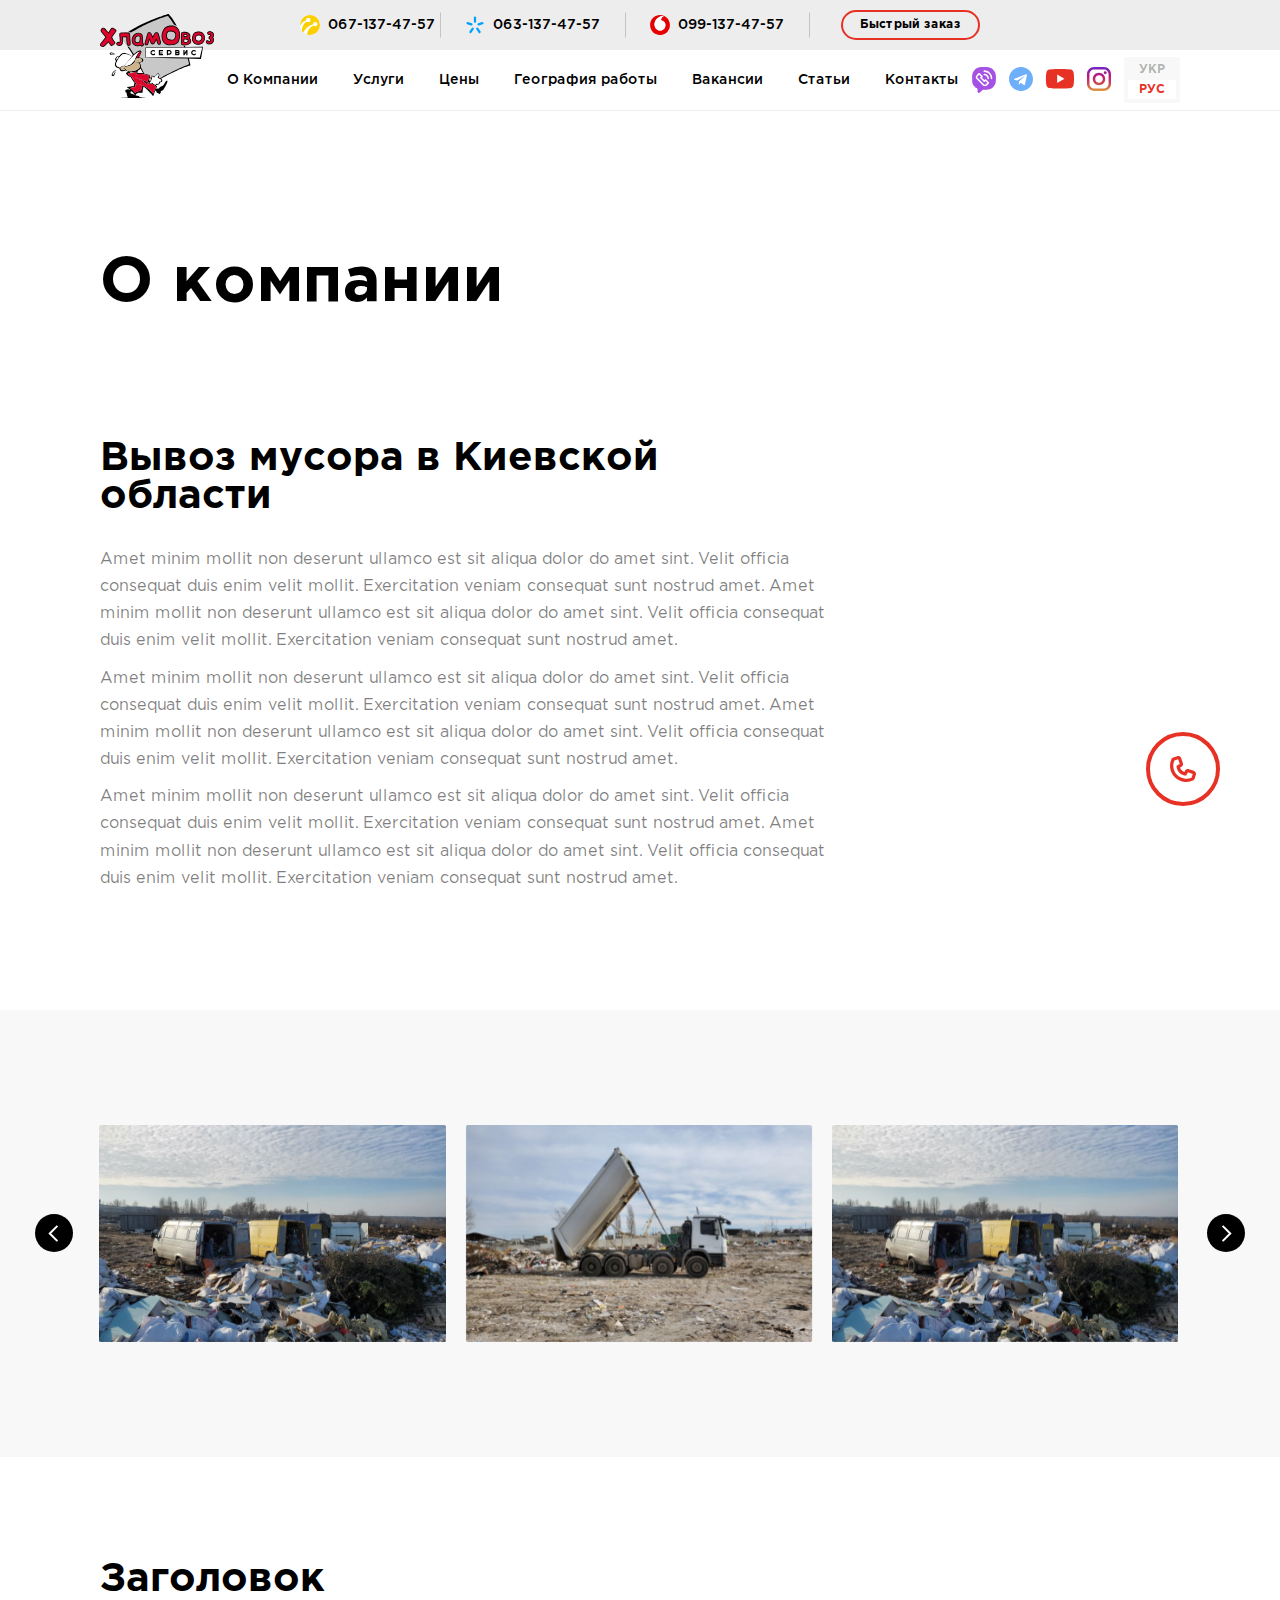
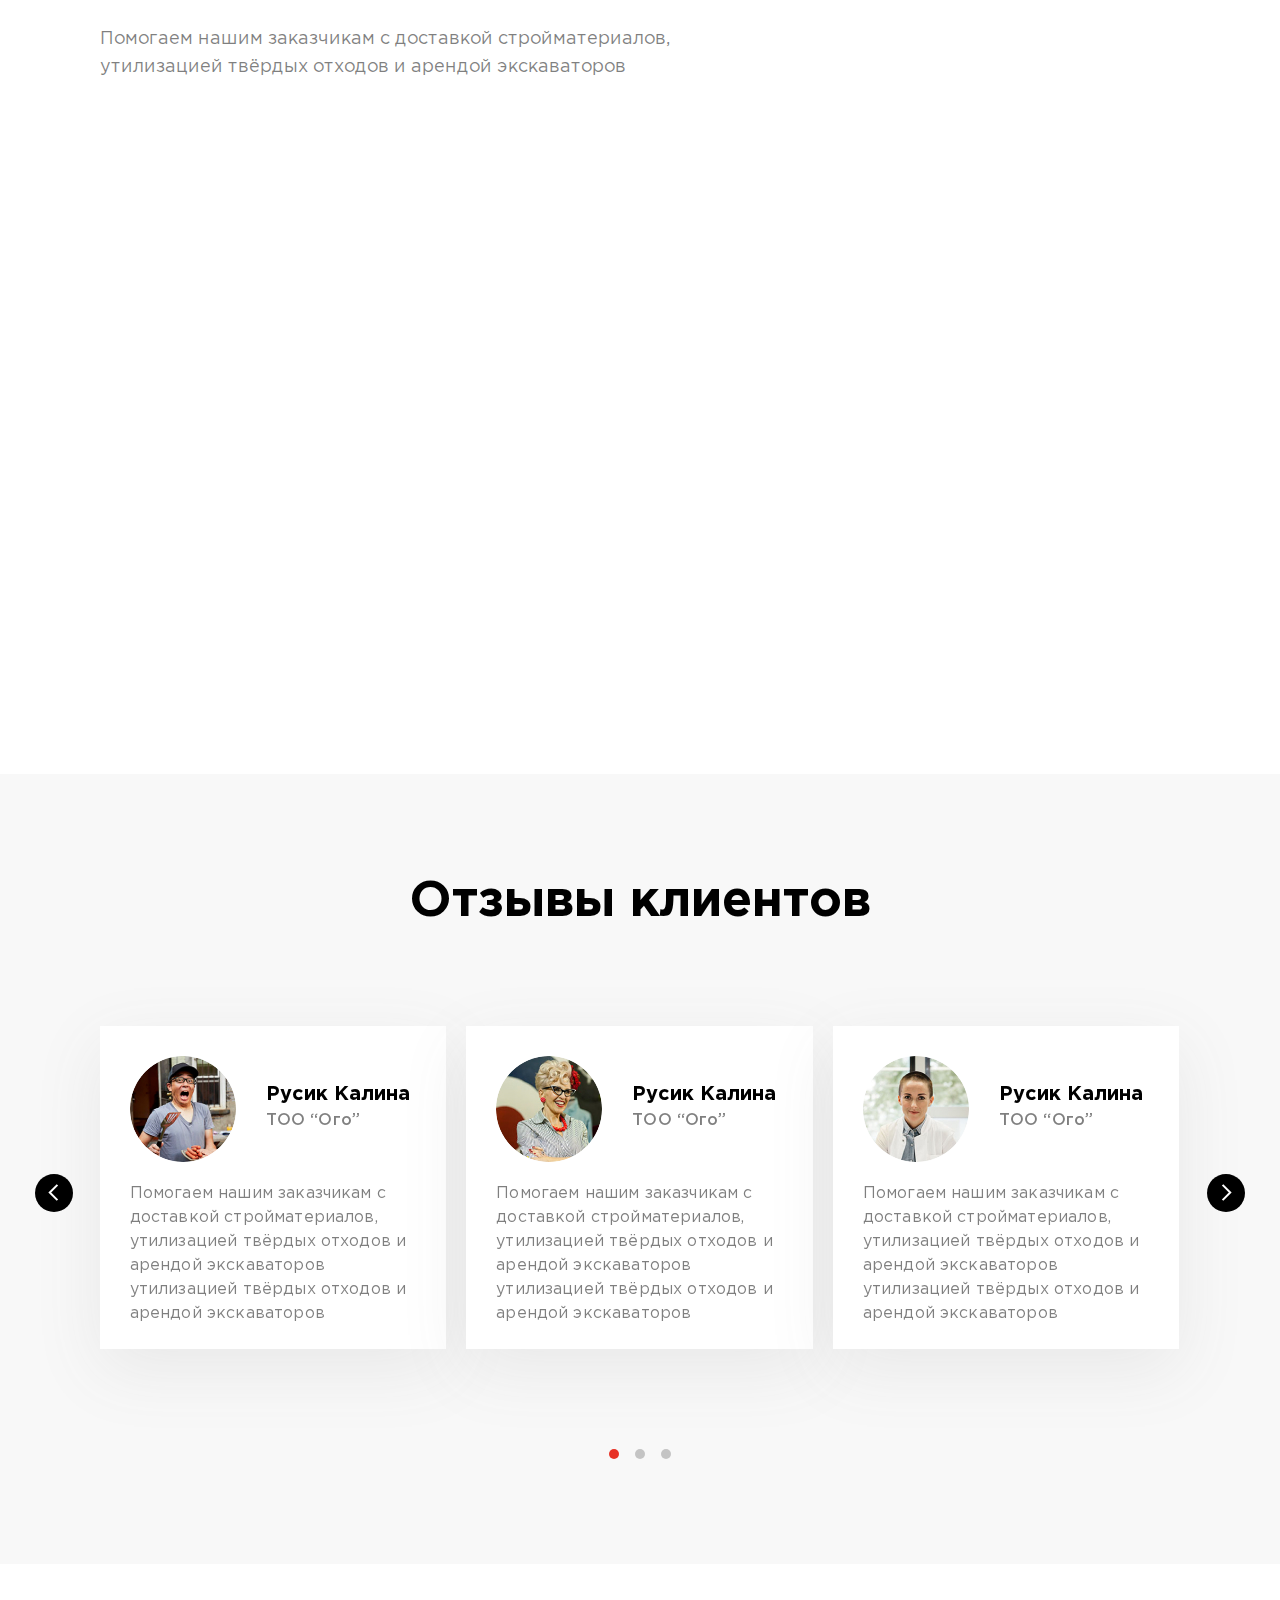
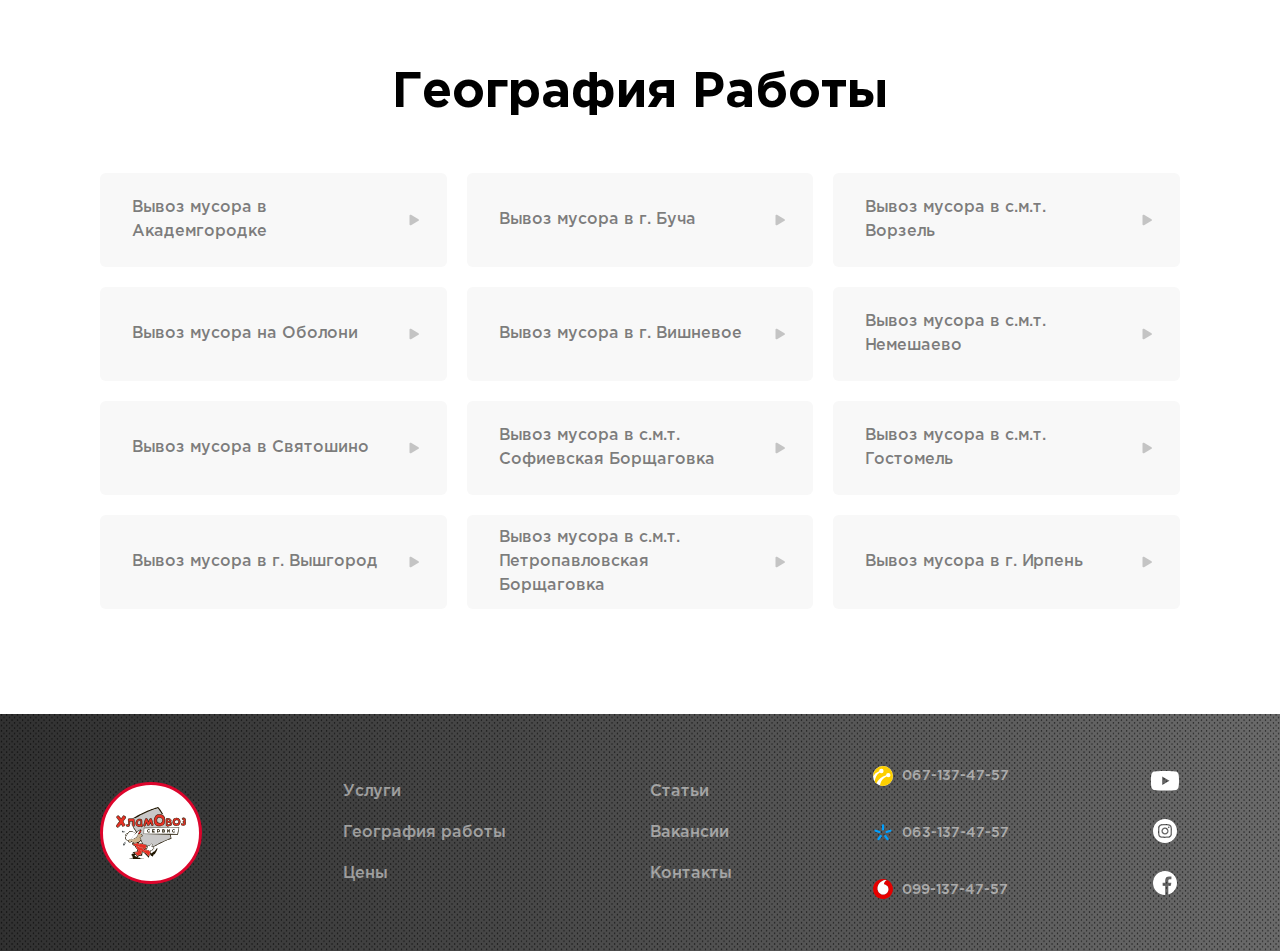
==== commit 530c2eed: "all pages added" ====
--- a/about.html
+++ b/about.html
@@ -26,17 +26,19 @@
 </head>
 
 <body>
-    <button type="button" class="header-toggle"></button>
-    <div class="header-buttons">
-        <a href="#">
-            <img src="img/phone-call.svg" alt="icon">
-        </a>
-        <a href="#">
-            <img src="img/viber.svg" alt="icon">
-        </a>
-        <a href="#">
-            <img src="img/telegram.svg" alt="icon">
-        </a>
+    <div class="header-mob">
+        <button type="button" class="header-toggle"></button>
+        <div class="header-buttons">
+            <a href="#">
+                <img src="img/phone-call.svg" alt="icon">
+            </a>
+            <a href="#">
+                <img src="img/viber.svg" alt="icon">
+            </a>
+            <a href="#">
+                <img src="img/telegram.svg" alt="icon">
+            </a>
+        </div>
     </div>
     <header class="header">
         <button type="button" class="header-close">
@@ -47,15 +49,15 @@
                 <div class="header-top-in">
                     <div class="header-tels">
                         <a href="#">
-                            <img src="img/lifecell.png" alt="lifecell">
+                            <img src="img/lifecell.svg" alt="lifecell">
                             <span>067-137-47-57</span>
                         </a>
                         <a href="#">
-                            <img src="img/kyivstar.png" alt="kyivstar">
+                            <img src="img/kyivstar.svg" alt="kyivstar">
                             <span>063-137-47-57</span>
                         </a>
                         <a href="#">
-                            <img src="img/vodafone.png" alt="vodafone">
+                            <img src="img/vodafone.svg" alt="vodafone">
                             <span>099-137-47-57</span>
                         </a>
                     </div>
@@ -70,7 +72,7 @@
                 <div class="header-bottom-in">
                     <div class="header-logo">
                         <a href="#">
-                            <img src="img/logo.png" alt="logo">
+                            <img src="img/logo-top.svg" alt="logo">
                         </a>
                     </div>
                     <div class="header-menu">
@@ -117,28 +119,29 @@
                     </div>
                     <div class="header-socials">
                         <a href="#">
-                            <svg width="26px" height="26px" viewBox="0 0 26 26" fill="none" xmlns="http://www.w3.org/2000/svg">
-                                <path d="M13.8839 14.6895C13.5865 14.987 13.1043 14.987 12.8067 14.6895L9.34528 11.228C9.20246 11.0852 9.12212 10.8914 9.12212 10.6895C9.12212 10.4873 9.20246 10.2937 9.34528 10.1507L9.9606 9.53557L8.15331 7.72827L6.67272 9.20886C6.17443 9.70715 6.17462 10.5179 6.67272 11.0162L13.0186 17.3624C13.2584 17.6022 13.5794 17.7342 13.9223 17.7342C14.2653 17.7342 14.5863 17.6021 14.8261 17.3622L16.3067 15.8818L14.4994 14.0743L13.8839 14.6895Z" fill="#E73125"/>
-                                <path d="M24.9074 9.17673C24.9074 6.73466 23.9505 4.43285 22.2124 2.69498C20.4746 0.957108 18.1727 0 15.7309 0H10.2935C10.2935 0 10.2935 0 10.2933 0C7.85165 0 5.54984 0.957108 3.81216 2.69478C2.0743 4.43265 1.11719 6.73466 1.11719 9.17653V13.4505C1.11719 15.3415 1.69403 17.1607 2.78543 18.7113C3.74829 20.0792 5.04321 21.1476 6.55296 21.8252V24.2802C6.55296 25.5495 7.2637 25.9998 7.87228 26C8.3071 26 8.74211 25.7854 9.16542 25.3623L11.9003 22.627H15.7311C18.1729 22.627 20.4748 21.6699 22.2126 19.932C23.9505 18.1942 24.9076 15.8923 24.9076 13.4505L24.9074 9.17673ZM17.9226 16.4204L15.9033 18.4395C15.3756 18.9672 14.6722 19.2574 13.9224 19.2574C13.1726 19.2574 12.4692 18.967 11.9415 18.4395L5.59546 12.0933C4.50346 11.0009 4.50346 9.22374 5.59546 8.13155L7.61481 6.1124C7.75763 5.96938 7.95123 5.88924 8.15337 5.88924C8.3553 5.88924 8.5491 5.96938 8.69193 6.1124L11.5765 8.99701C11.7194 9.13983 11.7995 9.33363 11.7995 9.53557C11.7995 9.7375 11.7194 9.9313 11.5763 10.0741L10.9612 10.6893L13.3456 13.0736L13.9609 12.4583C14.2584 12.1609 14.7406 12.1609 15.038 12.4585L17.9226 15.3431C18.0656 15.4859 18.1458 15.6797 18.1458 15.8816C18.1458 16.0838 18.0656 16.2776 17.9226 16.4204ZM12.4355 7.39482C12.4355 6.97429 12.7764 6.6331 13.1972 6.6331C15.8364 6.6331 17.9837 8.7802 17.9837 11.4192C17.9837 11.84 17.6427 12.181 17.222 12.181C16.8015 12.181 16.4603 11.84 16.4603 11.4192C16.4603 9.62027 14.9965 8.15654 13.1972 8.15654C12.7764 8.15654 12.4355 7.81555 12.4355 7.39482ZM20.4853 12.1814C20.0645 12.1814 19.7236 11.8402 19.7236 11.4196C19.7238 9.67621 19.0448 8.03732 17.8121 6.80449C16.5793 5.57185 14.9404 4.89285 13.197 4.89285C12.7764 4.89285 12.4353 4.55186 12.4353 4.13113C12.4353 3.7106 12.7764 3.36942 13.197 3.36942C15.3472 3.36942 17.3688 4.20691 18.8892 5.72737C20.4099 7.24783 21.2472 9.26936 21.247 11.4196C21.247 11.8402 20.906 12.1814 20.4853 12.1814Z" fill="#E73125"/>
-                            </svg>
-                        </a>
-                        <a href="#">
-                            <svg width="24px" height="24px" viewBox="0 0 24 24" fill="none" xmlns="http://www.w3.org/2000/svg">
-                                <path d="M12 24C18.629 24 24 18.629 24 12C24 5.371 18.629 0 12 0C5.371 0 0 5.371 0 12C0 18.629 5.371 24 12 24ZM5.491 11.74L17.061 7.279C17.598 7.085 18.067 7.41 17.893 8.222L17.894 8.221L15.924 17.502C15.778 18.16 15.387 18.32 14.84 18.01L11.84 15.799L10.393 17.193C10.233 17.353 10.098 17.488 9.788 17.488L10.001 14.435L15.561 9.412C15.803 9.199 15.507 9.079 15.188 9.291L8.317 13.617L5.355 12.693C4.712 12.489 4.698 12.05 5.491 11.74Z" fill="#E73125"/>
-                            </svg>
+                            <img src="img/viber.svg" alt="vider">
+                        </a>
+                        <a href="#">
+                            <img src="img/telegram.svg" alt="telegram">
+                        </a>
+                        <a href="#">
+                            <img src="img/youtube.svg" alt="youtube">
+                        </a>
+                        <a href="#">
+                            <img src="img/instagram.svg" alt="instagram">
                         </a>
                     </div>
                     <div class="header-tels">
                         <a href="#">
-                            <img src="img/lifecell.png" alt="lifecell">
+                            <img src="img/lifecell.svg" alt="lifecell">
                             <span>067-137-47-57</span>
                         </a>
                         <a href="#">
-                            <img src="img/kyivstar.png" alt="kyivstar">
+                            <img src="img/kyivstar.svg" alt="kyivstar">
                             <span>063-137-47-57</span>
                         </a>
                         <a href="#">
-                            <img src="img/vodafone.png" alt="vodafone">
+                            <img src="img/vodafone.svg" alt="vodafone">
                             <span>099-137-47-57</span>
                         </a>
                     </div>
@@ -310,69 +313,136 @@
             <div class="container">
                 <h2>География Работы</h2>
                 <div class="geography-list row">
-                    <div class="col-4">
-                        <div class="geography-item">
-                            <a href="#">Вывоз мусора из г. Буча</a>
-                        </div>
-                    </div>
-                    <div class="col-4">
-                        <div class="geography-item">
-                            <a href="#">Вывоз мусора из г. Буча</a>
-                        </div>
-                    </div>
-                    <div class="col-4">
-                        <div class="geography-item">
-                            <a href="#">Вывоз мусора из г. Буча</a>
-                        </div>
-                    </div>
-                    <div class="col-4">
-                        <div class="geography-item">
-                            <a href="#">Вывоз мусора из г. Буча</a>
-                        </div>
-                    </div>
-                    <div class="col-4">
-                        <div class="geography-item">
-                            <a href="#">Вывоз мусора из г. Буча</a>
-                        </div>
-                    </div>
-                    <div class="col-4">
-                        <div class="geography-item">
-                            <a href="#">Вывоз мусора из г. Буча</a>
-                        </div>
-                    </div>
-                    <div class="col-4">
-                        <div class="geography-item">
-                            <a href="#">Вывоз мусора из г. Буча</a>
-                        </div>
-                    </div>
-                    <div class="col-4">
-                        <div class="geography-item">
-                            <a href="#">Вывоз мусора из г. Буча</a>
-                        </div>
-                    </div>
-                    <div class="col-4">
-                        <div class="geography-item">
-                            <a href="#">Вывоз мусора из г. Буча</a>
-                        </div>
-                    </div>
-                    <div class="col-4">
-                        <div class="geography-item">
-                            <a href="#">Вывоз мусора из г. Буча</a>
-                        </div>
-                    </div>
-                    <div class="col-4">
-                        <div class="geography-item">
-                            <a href="#">Вывоз мусора из г. Буча</a>
-                        </div>
-                    </div>
-                    <div class="col-4">
-                        <div class="geography-item">
-                            <a href="#">Вывоз мусора из г. Буча</a>
-                        </div>
-                    </div>
-                    <div class="col-4">
-                        <div class="geography-item">
-                            <a href="#">Вывоз мусора из г. Буча</a>
+                    <div class="col-md-4 col-6">
+                        <div class="geography-item">
+                            <a href="#">
+                                <span>Вывоз мусора в Академгородке</span>
+                                <span>
+                                    <b>Вывоз мусора</b>
+                                    Академгородок
+                                </span>
+                            </a>
+                        </div>
+                    </div>
+                    <div class="col-md-4 col-6">
+                        <div class="geography-item">
+                            <a href="#">
+                                <span>Вывоз мусора в г. Буча</span>
+                                <span>
+                                    <b>Вывоз мусора</b>
+                                    г. Буча
+                                </span>
+                            </a>
+                        </div>
+                    </div>
+                    <div class="col-md-4 col-6">
+                        <div class="geography-item">
+                            <a href="#">
+                                <span>Вывоз мусора в с.м.т. Ворзель</span>
+                                <span>
+                                    <b>Вывоз мусора</b>
+                                  с. Ворзель
+                                </span>
+                            </a>
+                        </div>
+                    </div>
+                    <div class="col-md-4 col-6">
+                        <div class="geography-item">
+                            <a href="#">
+                                <span>Вывоз мусора на Оболони</span>
+                                <span>
+                                    <b>Вывоз мусора</b>
+                                    Оболонь
+                                </span>
+                            </a>
+                        </div>
+                    </div>
+                    <div class="col-md-4 col-6">
+                        <div class="geography-item">
+                            <a href="#">
+                                <span>Вывоз мусора в г. Вишневое</span>
+                                <span>
+                                    <b>Вывоз мусора</b>
+                                    г. Вишневое
+                                </span>
+                            </a>
+                        </div>
+                    </div>
+                    <div class="col-md-4 col-6">
+                        <div class="geography-item">
+                            <a href="#">
+                                <span>Вывоз мусора в с.м.т. Немешаево</span>
+                                <span>
+                                    <b>Вывоз мусора</b>
+                                  с. Немешаево
+                                </span>
+                            </a>
+                        </div>
+                    </div>
+                    <div class="col-md-4 col-6">
+                        <div class="geography-item">
+                            <a href="#">
+                                <span>Вывоз мусора в Святошино</span>
+                                <span>
+                                    <b>Вывоз мусора</b>
+                                    Святошино
+                                </span>
+                            </a>
+                        </div>
+                    </div>
+                    <div class="col-md-4 col-6">
+                        <div class="geography-item">
+                            <a href="#">
+                                <span>Вывоз мусора в с.м.т. Софиевская Борщаговка</span>
+                                <span>
+                                    <b>Вывоз мусора</b>
+                                  с. Софиевская Борщаговка
+                                </span>
+                            </a>
+                        </div>
+                    </div>
+                    <div class="col-md-4 col-6">
+                        <div class="geography-item">
+                            <a href="#">
+                                <span>Вывоз мусора в с.м.т. Гостомель</span>
+                                <span>
+                                    <b>Вывоз мусора</b>
+                                  с. Гостомель
+                                </span>
+                            </a>
+                        </div>
+                    </div>
+                    <div class="col-md-4 col-6">
+                        <div class="geography-item">
+                            <a href="#">
+                                <span>Вывоз мусора в г. Вышгород</span>
+                                <span>
+                                    <b>Вывоз мусора</b>
+                                    г. Вышгород
+                                </span>
+                            </a>
+                        </div>
+                    </div>
+                    <div class="col-md-4 col-6">
+                        <div class="geography-item">
+                            <a href="#">
+                                <span>Вывоз мусора в с.м.т. Петропавловская Борщаговка</span>
+                                <span>
+                                    <b>Вывоз мусора</b>
+                                  с. Петропавловская Борщаговка
+                                </span>
+                            </a>
+                        </div>
+                    </div>
+                    <div class="col-md-4 col-6">
+                        <div class="geography-item">
+                            <a href="#">
+                                <span>Вывоз мусора в г. Ирпень</span>
+                                <span>
+                                    <b>Вывоз мусора</b>
+                                    г. Ирпень
+                                </span>
+                            </a>
                         </div>
                     </div>
                 </div>
@@ -384,7 +454,7 @@
             <div class="footer-in">
                 <div class="footer-logo">
                     <a href="#">
-                        <img src="img/logo.png" alt="logo">
+                        <img src="img/logo.svg" alt="logo">
                     </a>
                 </div>
                 <div class="footer-menu">
@@ -413,15 +483,15 @@
                 </div>
                 <div class="footer-tels">
                     <a href="#">
-                        <img src="img/lifecell.png" alt="lifecell">
+                        <img src="img/lifecell.svg" alt="lifecell">
                         <span>067-137-47-57</span>
                     </a>
                     <a href="#">
-                        <img src="img/kyivstar.png" alt="kyivstar">
+                        <img src="img/kyivstar.svg" alt="kyivstar">
                         <span>063-137-47-57</span>
                     </a>
                     <a href="#">
-                        <img src="img/vodafone.png" alt="vodafone">
+                        <img src="img/vodafone.svg" alt="vodafone">
                         <span>099-137-47-57</span>
                     </a>
                 </div>
@@ -440,7 +510,16 @@
         </div>
     </footer>
     <button type="button" class="call">
-        <img src="img/call.svg" alt="call">
+        <svg width="26px" height="26px" viewBox="0 0 32 32" fill="#E73125" xmlns="http://www.w3.org/2000/svg">
+            <g clip-path="url(#clip0)">
+                <path fill-rule="evenodd" clip-rule="evenodd" d="M31.8002 23.26L30.2602 27.9C30.0854 28.4293 29.8018 28.9161 29.4278 29.3294C29.0538 29.7427 28.5975 30.0734 28.0882 30.3C24.5475 31.8628 20.6296 32.3654 16.809 31.747C12.9885 31.1287 9.42919 29.4159 6.5622 26.816C6.3082 26.588 6.07815 26.3599 5.88215 26.1639C4.7242 25.0304 3.71601 23.7534 2.88215 22.364C2.59925 21.8968 2.34025 21.4155 2.10615 20.922C0.708245 18.1564 -0.0134804 15.0987 0.000190657 12C-0.00656322 9.21547 0.574054 6.46086 1.70417 3.91599C1.93141 3.40712 2.26215 2.95121 2.67536 2.57725C3.08858 2.20329 3.57524 1.91948 4.10419 1.74399L8.74616 0.203955C9.7524 -0.1303 10.8502 -0.0513455 11.7983 0.423438C12.7464 0.898221 13.4671 1.72997 13.8022 2.73594L15.8022 8.73594C16.107 9.64862 16.0725 10.6407 15.7051 11.53C15.3378 12.4193 14.6622 13.1464 13.8022 13.578L12.3461 14.306C12.7297 15.5783 13.4272 16.7338 14.3742 17.666C15.2995 18.6026 16.4463 19.2905 17.7082 19.666L18.4362 18.212C18.8678 17.3516 19.5953 16.6756 20.4851 16.3082C21.3748 15.9408 22.3673 15.9067 23.2802 16.212L29.2802 18.212C30.2821 18.5496 31.1096 19.2701 31.5819 20.216C32.0541 21.162 32.1326 22.2563 31.8002 23.26ZM28.0002 22L22.0002 20L20.0002 24C16.8191 23.9952 13.7696 22.7294 11.5202 20.48C9.27081 18.2306 8.00495 15.1811 8.00019 12L12.0002 9.99998L10.0002 3.99998L5.35822 5.54002C4.45691 7.57408 3.99416 9.77517 4.00019 12C3.99084 14.4877 4.5735 16.942 5.70014 19.16C5.8803 19.5436 6.08068 19.9175 6.30024 20.28C6.96222 21.3841 7.76268 22.399 8.6822 23.3C8.8622 23.48 9.04213 23.6599 9.24213 23.8399C11.5338 25.9234 14.3809 27.2971 17.4379 27.7942C20.495 28.2912 23.6305 27.8902 26.4642 26.64L28.0002 22Z" fill="E73125"/>
+            </g>
+            <defs>
+                <clipPath id="clip0">
+                    <rect width="32" height="32" fill="white"/>
+                </clipPath>
+            </defs>
+        </svg>
     </button>
 
     <div data-id="modal-order" class="modal">
@@ -474,7 +553,7 @@
                             <option value="car3">Услуга 3</option>
                         </select>
                     </div>
-                    <button type="button" class="btn">
+                    <button type="button" class="btn btn-outline">
                         <span>Узнать больше</span>
                     </button>
                 </form>
--- a/css/main.min.css
+++ b/css/main.min.css
@@ -1 +1 @@
-.owl-carousel,.owl-carousel .owl-item{-webkit-tap-highlight-color:transparent;position:relative}.owl-carousel{display:none;width:100%;z-index:1}.owl-carousel .owl-stage{position:relative;-ms-touch-action:pan-Y;touch-action:manipulation;-moz-backface-visibility:hidden}.owl-carousel .owl-stage:after{content:".";display:block;clear:both;visibility:hidden;line-height:0;height:0}.owl-carousel .owl-stage-outer{position:relative;overflow:hidden;-webkit-transform:translate3d(0,0,0)}.owl-carousel .owl-item,.owl-carousel .owl-wrapper{-webkit-backface-visibility:hidden;-moz-backface-visibility:hidden;-ms-backface-visibility:hidden;-webkit-transform:translate3d(0,0,0);-moz-transform:translate3d(0,0,0);-ms-transform:translate3d(0,0,0)}.owl-carousel .owl-item{min-height:1px;float:left;-webkit-backface-visibility:hidden;-webkit-touch-callout:none}.owl-carousel .owl-item img{display:block;width:100%}.owl-carousel .owl-dots.disabled,.owl-carousel .owl-nav.disabled{display:none}.no-js .owl-carousel,.owl-carousel.owl-loaded{display:block}.owl-carousel .owl-dot,.owl-carousel .owl-nav .owl-next,.owl-carousel .owl-nav .owl-prev{cursor:pointer;-webkit-user-select:none;-khtml-user-select:none;-moz-user-select:none;-ms-user-select:none;user-select:none}.owl-carousel.owl-loading{opacity:0;display:block}.owl-carousel.owl-hidden{opacity:0}.owl-carousel.owl-refresh .owl-item{visibility:hidden}.owl-carousel.owl-drag .owl-item{-ms-touch-action:pan-y;touch-action:pan-y;-webkit-user-select:none;-moz-user-select:none;-ms-user-select:none;user-select:none}.owl-carousel.owl-grab{cursor:move;cursor:grab}.owl-carousel.owl-rtl{direction:rtl}.owl-carousel.owl-rtl .owl-item{float:right}.owl-carousel .animated{animation-duration:1s;animation-fill-mode:both}.owl-carousel .owl-animated-in{z-index:0}.owl-carousel .owl-animated-out{z-index:1}.owl-carousel .fadeOut{animation-name:fadeOut}@keyframes fadeOut{0%{opacity:1}100%{opacity:0}}.owl-height{transition:height .5s ease-in-out}.owl-carousel .owl-item .owl-lazy{opacity:0;transition:opacity .4s ease}.owl-carousel .owl-item .owl-lazy:not([src]),.owl-carousel .owl-item .owl-lazy[src^=""]{max-height:0}.owl-carousel .owl-item img.owl-lazy{transform-style:preserve-3d}.owl-carousel .owl-video-wrapper{position:relative;height:100%;background:#000}.owl-carousel .owl-video-play-icon{position:absolute;height:80px;width:80px;left:50%;top:50%;margin-left:-40px;margin-top:-40px;background:url(../libs/OwlCarousel/dist/assets/owl.video.play.png) no-repeat;cursor:pointer;z-index:1;-webkit-backface-visibility:hidden;transition:transform .1s ease}.owl-carousel .owl-video-play-icon:hover{-ms-transform:scale(1.3,1.3);transform:scale(1.3,1.3)}.owl-carousel .owl-video-playing .owl-video-play-icon,.owl-carousel .owl-video-playing .owl-video-tn{display:none}.owl-carousel .owl-video-tn{opacity:0;height:100%;background-position:center center;background-repeat:no-repeat;background-size:contain;transition:opacity .4s ease}.owl-carousel .owl-video-frame{position:relative;z-index:1;height:100%;width:100%}.custom-select{position:relative}.custom-select__option{overflow:hidden;box-sizing:border-box;display:block;width:100%;padding:0;background-color:transparent;border:0;border-radius:0;font-family:inherit;white-space:nowrap;text-align:left;text-overflow:ellipsis;cursor:pointer;user-select:none;-webkit-appearance:none;-moz-appearance:none;appearance:none}.custom-select__option-wrap{position:relative}.custom-select__input{box-sizing:border-box;display:block;width:100%;padding:0;border-width:1px 0;border-style:solid;border-radius:0;font-family:inherit;-webkit-appearance:none;-moz-appearance:none;appearance:none}.custom-select__dropdown{position:absolute;box-sizing:border-box;width:100%;top:100%;left:0}.custom-select--dropup .custom-select__dropdown{top:auto;bottom:100%}.custom-select__option{position:relative;padding:.375rem .75rem;font-size:1rem;color:#212121;line-height:1.5}.custom-select__option:focus{outline:0}.custom-select__option:focus,.custom-select__option:hover{background-color:#f9f9f9}.custom-select__option--value{padding:0 40px 0 15px;background-color:#fff;border:none;border-radius:4px;height:40px}.custom-select__option--value::after{position:absolute;box-sizing:border-box;width:0;height:0;top:50%;right:.75rem;border-width:.3rem;border-bottom-width:0;border-style:solid;border-color:currentColor transparent;transform:translateY(-50%);content:""}.custom-select--active .custom-select__option--value::after{transform:translateY(-50%) rotate(-180deg)}.custom-select--active .custom-select__option--value{border-bottom-color:transparent;border-radius:.25rem .25rem 0 0}.custom-select--active .custom-select__option--value:focus,.custom-select--active .custom-select__option--value:hover{background-color:#fff}.custom-select--dropup.custom-select--active .custom-select__option--value{border-top-color:transparent;border-bottom-color:#e6e6e6;border-radius:0 0 .25rem .25rem}.custom-select__option--selected{background-color:#fcfcfc}.custom-select__option[disabled]{color:#a1a1a1;cursor:default}.custom-select__option[disabled]:focus,.custom-select__option[disabled]:hover{background-color:transparent}.custom-select__option-wrap{overflow-y:auto;max-height:11.25rem}.custom-select__option-wrap::-webkit-scrollbar{width:16px}.custom-select__option-wrap::-webkit-scrollbar-thumb{background-color:#e6e6e6;background-clip:padding-box;border-width:0 4px;border-style:solid;border-color:transparent}.custom-select__input{position:relative;z-index:1;height:2.25rem;margin-top:-1px;padding:0 .75rem;border-color:#e6e6e6;transform:translateY(1px);font-size:1rem;color:#212121}.custom-select__input:focus{outline:0}.custom-select--dropup .custom-select__input{border-top-width:0;margin-top:0;transform:translateY(0)}.custom-select__dropdown{overflow:hidden;z-index:1;top:calc(100% - 1px);background-color:#fff;border-width:0 1px 1px;border-style:solid;border-color:#e6e6e6;border-radius:0 0 .25rem .25rem}.custom-select--dropup .custom-select__dropdown{bottom:calc(100% - 1px);border-width:1px 1px 0;border-radius:.25rem .25rem 0 0}.mCustomScrollbar{-ms-touch-action:pinch-zoom;touch-action:pinch-zoom}.mCustomScrollbar.mCS_no_scrollbar,.mCustomScrollbar.mCS_touch_action{-ms-touch-action:auto;touch-action:auto}.mCustomScrollBox{position:relative;overflow:hidden;height:100%;max-width:100%;outline:0;direction:ltr}.mCSB_container{overflow:hidden;width:auto;height:auto}.mCSB_inside>.mCSB_container{margin-right:30px}.mCSB_container.mCS_no_scrollbar_y.mCS_y_hidden{margin-right:0}.mCS-dir-rtl>.mCSB_inside>.mCSB_container{margin-right:0;margin-left:30px}.mCS-dir-rtl>.mCSB_inside>.mCSB_container.mCS_no_scrollbar_y.mCS_y_hidden{margin-left:0}.mCSB_scrollTools{position:absolute;width:16px;height:auto;left:auto;top:0;right:0;bottom:0;opacity:.75;filter:"alpha(opacity=75)";-ms-filter:"alpha(opacity=75)"}.mCSB_outside+.mCSB_scrollTools{right:-26px}.mCS-dir-rtl>.mCSB_inside>.mCSB_scrollTools,.mCS-dir-rtl>.mCSB_outside+.mCSB_scrollTools{right:auto;left:0}.mCS-dir-rtl>.mCSB_outside+.mCSB_scrollTools{left:-26px}.mCSB_scrollTools .mCSB_draggerContainer{position:absolute;top:0;left:0;bottom:0;right:0;height:auto}.mCSB_scrollTools a+.mCSB_draggerContainer{margin:20px 0}.mCSB_scrollTools .mCSB_draggerRail{width:2px;height:100%;margin:0 auto;-webkit-border-radius:16px;-moz-border-radius:16px;border-radius:16px}.mCSB_scrollTools .mCSB_dragger{cursor:pointer;width:100%;height:30px;z-index:1}.mCSB_scrollTools .mCSB_dragger .mCSB_dragger_bar{position:relative;width:4px;height:100%;margin:0 auto;-webkit-border-radius:16px;-moz-border-radius:16px;border-radius:16px;text-align:center}.mCSB_scrollTools_vertical.mCSB_scrollTools_onDrag_expand .mCSB_dragger.mCSB_dragger_onDrag_expanded .mCSB_dragger_bar,.mCSB_scrollTools_vertical.mCSB_scrollTools_onDrag_expand .mCSB_draggerContainer:hover .mCSB_dragger .mCSB_dragger_bar{width:12px}.mCSB_scrollTools_vertical.mCSB_scrollTools_onDrag_expand .mCSB_dragger.mCSB_dragger_onDrag_expanded+.mCSB_draggerRail,.mCSB_scrollTools_vertical.mCSB_scrollTools_onDrag_expand .mCSB_draggerContainer:hover .mCSB_draggerRail{width:8px}.mCSB_scrollTools .mCSB_buttonDown,.mCSB_scrollTools .mCSB_buttonUp{display:block;position:absolute;height:20px;width:100%;overflow:hidden;margin:0 auto;cursor:pointer}.mCSB_scrollTools .mCSB_buttonDown{bottom:0}.mCSB_horizontal.mCSB_inside>.mCSB_container{margin-right:0;margin-bottom:30px}.mCSB_horizontal.mCSB_outside>.mCSB_container{min-height:100%}.mCSB_horizontal>.mCSB_container.mCS_no_scrollbar_x.mCS_x_hidden{margin-bottom:0}.mCSB_scrollTools.mCSB_scrollTools_horizontal{width:auto;height:16px;top:auto;right:0;bottom:0;left:0}.mCustomScrollBox+.mCSB_scrollTools+.mCSB_scrollTools.mCSB_scrollTools_horizontal,.mCustomScrollBox+.mCSB_scrollTools.mCSB_scrollTools_horizontal{bottom:-26px}.mCSB_scrollTools.mCSB_scrollTools_horizontal a+.mCSB_draggerContainer{margin:0 20px}.mCSB_scrollTools.mCSB_scrollTools_horizontal .mCSB_draggerRail{width:100%;height:2px;margin:7px 0}.mCSB_scrollTools.mCSB_scrollTools_horizontal .mCSB_dragger{width:30px;height:100%;left:0}.mCSB_scrollTools.mCSB_scrollTools_horizontal .mCSB_dragger .mCSB_dragger_bar{width:100%;height:4px;margin:6px auto}.mCSB_scrollTools_horizontal.mCSB_scrollTools_onDrag_expand .mCSB_dragger.mCSB_dragger_onDrag_expanded .mCSB_dragger_bar,.mCSB_scrollTools_horizontal.mCSB_scrollTools_onDrag_expand .mCSB_draggerContainer:hover .mCSB_dragger .mCSB_dragger_bar{height:12px;margin:2px auto}.mCSB_scrollTools_horizontal.mCSB_scrollTools_onDrag_expand .mCSB_dragger.mCSB_dragger_onDrag_expanded+.mCSB_draggerRail,.mCSB_scrollTools_horizontal.mCSB_scrollTools_onDrag_expand .mCSB_draggerContainer:hover .mCSB_draggerRail{height:8px;margin:4px 0}.mCSB_scrollTools.mCSB_scrollTools_horizontal .mCSB_buttonLeft,.mCSB_scrollTools.mCSB_scrollTools_horizontal .mCSB_buttonRight{display:block;position:absolute;width:20px;height:100%;overflow:hidden;margin:0 auto;cursor:pointer}.mCSB_scrollTools.mCSB_scrollTools_horizontal .mCSB_buttonLeft{left:0}.mCSB_scrollTools.mCSB_scrollTools_horizontal .mCSB_buttonRight{right:0}.mCSB_container_wrapper{position:absolute;height:auto;width:auto;overflow:hidden;top:0;left:0;right:0;bottom:0;margin-right:30px;margin-bottom:30px}.mCSB_container_wrapper>.mCSB_container{padding-right:30px;padding-bottom:30px;-webkit-box-sizing:border-box;-moz-box-sizing:border-box;box-sizing:border-box}.mCSB_vertical_horizontal>.mCSB_scrollTools.mCSB_scrollTools_vertical{bottom:20px}.mCSB_vertical_horizontal>.mCSB_scrollTools.mCSB_scrollTools_horizontal{right:20px}.mCSB_container_wrapper.mCS_no_scrollbar_x.mCS_x_hidden+.mCSB_scrollTools.mCSB_scrollTools_vertical{bottom:0}.mCS-dir-rtl>.mCustomScrollBox.mCSB_vertical_horizontal.mCSB_inside>.mCSB_scrollTools.mCSB_scrollTools_horizontal,.mCSB_container_wrapper.mCS_no_scrollbar_y.mCS_y_hidden+.mCSB_scrollTools~.mCSB_scrollTools.mCSB_scrollTools_horizontal{right:0}.mCS-dir-rtl>.mCustomScrollBox.mCSB_vertical_horizontal.mCSB_inside>.mCSB_scrollTools.mCSB_scrollTools_horizontal{left:20px}.mCS-dir-rtl>.mCustomScrollBox.mCSB_vertical_horizontal.mCSB_inside>.mCSB_container_wrapper.mCS_no_scrollbar_y.mCS_y_hidden+.mCSB_scrollTools~.mCSB_scrollTools.mCSB_scrollTools_horizontal{left:0}.mCS-dir-rtl>.mCSB_inside>.mCSB_container_wrapper{margin-right:0;margin-left:30px}.mCSB_container_wrapper.mCS_no_scrollbar_y.mCS_y_hidden>.mCSB_container{padding-right:0}.mCSB_container_wrapper.mCS_no_scrollbar_x.mCS_x_hidden>.mCSB_container{padding-bottom:0}.mCustomScrollBox.mCSB_vertical_horizontal.mCSB_inside>.mCSB_container_wrapper.mCS_no_scrollbar_y.mCS_y_hidden{margin-right:0;margin-left:0}.mCustomScrollBox.mCSB_vertical_horizontal.mCSB_inside>.mCSB_container_wrapper.mCS_no_scrollbar_x.mCS_x_hidden{margin-bottom:0}.mCSB_scrollTools,.mCSB_scrollTools .mCSB_buttonDown,.mCSB_scrollTools .mCSB_buttonLeft,.mCSB_scrollTools .mCSB_buttonRight,.mCSB_scrollTools .mCSB_buttonUp,.mCSB_scrollTools .mCSB_dragger .mCSB_dragger_bar{-webkit-transition:opacity .2s ease-in-out,background-color .2s ease-in-out;-moz-transition:opacity .2s ease-in-out,background-color .2s ease-in-out;-o-transition:opacity .2s ease-in-out,background-color .2s ease-in-out;transition:opacity .2s ease-in-out,background-color .2s ease-in-out}.mCSB_scrollTools_horizontal.mCSB_scrollTools_onDrag_expand .mCSB_draggerRail,.mCSB_scrollTools_horizontal.mCSB_scrollTools_onDrag_expand .mCSB_dragger_bar,.mCSB_scrollTools_vertical.mCSB_scrollTools_onDrag_expand .mCSB_draggerRail,.mCSB_scrollTools_vertical.mCSB_scrollTools_onDrag_expand .mCSB_dragger_bar{-webkit-transition:width .2s ease-out .2s,height .2s ease-out .2s,margin-left .2s ease-out .2s,margin-right .2s ease-out .2s,margin-top .2s ease-out .2s,margin-bottom .2s ease-out .2s,opacity .2s ease-in-out,background-color .2s ease-in-out;-moz-transition:width .2s ease-out .2s,height .2s ease-out .2s,margin-left .2s ease-out .2s,margin-right .2s ease-out .2s,margin-top .2s ease-out .2s,margin-bottom .2s ease-out .2s,opacity .2s ease-in-out,background-color .2s ease-in-out;-o-transition:width .2s ease-out .2s,height .2s ease-out .2s,margin-left .2s ease-out .2s,margin-right .2s ease-out .2s,margin-top .2s ease-out .2s,margin-bottom .2s ease-out .2s,opacity .2s ease-in-out,background-color .2s ease-in-out;transition:width .2s ease-out .2s,height .2s ease-out .2s,margin-left .2s ease-out .2s,margin-right .2s ease-out .2s,margin-top .2s ease-out .2s,margin-bottom .2s ease-out .2s,opacity .2s ease-in-out,background-color .2s ease-in-out}.mCS-autoHide>.mCustomScrollBox>.mCSB_scrollTools,.mCS-autoHide>.mCustomScrollBox~.mCSB_scrollTools{opacity:0;filter:"alpha(opacity=0)";-ms-filter:"alpha(opacity=0)"}.mCS-autoHide:hover>.mCustomScrollBox>.mCSB_scrollTools,.mCS-autoHide:hover>.mCustomScrollBox~.mCSB_scrollTools,.mCustomScrollBox:hover>.mCSB_scrollTools,.mCustomScrollBox:hover~.mCSB_scrollTools,.mCustomScrollbar>.mCustomScrollBox>.mCSB_scrollTools.mCSB_scrollTools_onDrag,.mCustomScrollbar>.mCustomScrollBox~.mCSB_scrollTools.mCSB_scrollTools_onDrag{opacity:1;filter:"alpha(opacity=100)";-ms-filter:"alpha(opacity=100)"}.mCSB_scrollTools .mCSB_draggerRail{background-color:#000;background-color:rgba(0,0,0,.4);filter:"alpha(opacity=40)";-ms-filter:"alpha(opacity=40)"}.mCSB_scrollTools .mCSB_dragger .mCSB_dragger_bar{background-color:#fff;background-color:rgba(255,255,255,.75);filter:"alpha(opacity=75)";-ms-filter:"alpha(opacity=75)"}.mCSB_scrollTools .mCSB_dragger:hover .mCSB_dragger_bar{background-color:#fff;background-color:rgba(255,255,255,.85);filter:"alpha(opacity=85)";-ms-filter:"alpha(opacity=85)"}.mCSB_scrollTools .mCSB_dragger.mCSB_dragger_onDrag .mCSB_dragger_bar,.mCSB_scrollTools .mCSB_dragger:active .mCSB_dragger_bar{background-color:#fff;background-color:rgba(255,255,255,.9);filter:"alpha(opacity=90)";-ms-filter:"alpha(opacity=90)"}.mCSB_scrollTools .mCSB_buttonDown,.mCSB_scrollTools .mCSB_buttonLeft,.mCSB_scrollTools .mCSB_buttonRight,.mCSB_scrollTools .mCSB_buttonUp{background-image:url(../libs/scrollbar/mCSB_buttons.png);background-repeat:no-repeat;opacity:.4;filter:"alpha(opacity=40)";-ms-filter:"alpha(opacity=40)"}.mCSB_scrollTools .mCSB_buttonUp{background-position:0 0}.mCSB_scrollTools .mCSB_buttonDown{background-position:0 -20px}.mCSB_scrollTools .mCSB_buttonLeft{background-position:0 -40px}.mCSB_scrollTools .mCSB_buttonRight{background-position:0 -56px}.mCSB_scrollTools .mCSB_buttonDown:hover,.mCSB_scrollTools .mCSB_buttonLeft:hover,.mCSB_scrollTools .mCSB_buttonRight:hover,.mCSB_scrollTools .mCSB_buttonUp:hover{opacity:.75;filter:"alpha(opacity=75)";-ms-filter:"alpha(opacity=75)"}.mCSB_scrollTools .mCSB_buttonDown:active,.mCSB_scrollTools .mCSB_buttonLeft:active,.mCSB_scrollTools .mCSB_buttonRight:active,.mCSB_scrollTools .mCSB_buttonUp:active{opacity:.9;filter:"alpha(opacity=90)";-ms-filter:"alpha(opacity=90)"}.mCS-dark.mCSB_scrollTools .mCSB_draggerRail{background-color:#000;background-color:rgba(0,0,0,.15)}.mCS-dark.mCSB_scrollTools .mCSB_dragger .mCSB_dragger_bar{background-color:#000;background-color:rgba(0,0,0,.75)}.mCS-dark.mCSB_scrollTools .mCSB_dragger:hover .mCSB_dragger_bar{background-color:rgba(0,0,0,.85)}.mCS-dark.mCSB_scrollTools .mCSB_dragger.mCSB_dragger_onDrag .mCSB_dragger_bar,.mCS-dark.mCSB_scrollTools .mCSB_dragger:active .mCSB_dragger_bar{background-color:rgba(0,0,0,.9)}.mCS-dark.mCSB_scrollTools .mCSB_buttonUp{background-position:-80px 0}.mCS-dark.mCSB_scrollTools .mCSB_buttonDown{background-position:-80px -20px}.mCS-dark.mCSB_scrollTools .mCSB_buttonLeft{background-position:-80px -40px}.mCS-dark.mCSB_scrollTools .mCSB_buttonRight{background-position:-80px -56px}.mCS-dark-2.mCSB_scrollTools .mCSB_draggerRail,.mCS-light-2.mCSB_scrollTools .mCSB_draggerRail{width:4px;background-color:#fff;background-color:rgba(255,255,255,.1);-webkit-border-radius:1px;-moz-border-radius:1px;border-radius:1px}.mCS-dark-2.mCSB_scrollTools .mCSB_dragger .mCSB_dragger_bar,.mCS-light-2.mCSB_scrollTools .mCSB_dragger .mCSB_dragger_bar{width:4px;background-color:#fff;background-color:rgba(255,255,255,.75);-webkit-border-radius:1px;-moz-border-radius:1px;border-radius:1px}.mCS-dark-2.mCSB_scrollTools_horizontal .mCSB_dragger .mCSB_dragger_bar,.mCS-dark-2.mCSB_scrollTools_horizontal .mCSB_draggerRail,.mCS-light-2.mCSB_scrollTools_horizontal .mCSB_dragger .mCSB_dragger_bar,.mCS-light-2.mCSB_scrollTools_horizontal .mCSB_draggerRail{width:100%;height:4px;margin:6px auto}.mCS-light-2.mCSB_scrollTools .mCSB_dragger:hover .mCSB_dragger_bar{background-color:#fff;background-color:rgba(255,255,255,.85)}.mCS-light-2.mCSB_scrollTools .mCSB_dragger.mCSB_dragger_onDrag .mCSB_dragger_bar,.mCS-light-2.mCSB_scrollTools .mCSB_dragger:active .mCSB_dragger_bar{background-color:#fff;background-color:rgba(255,255,255,.9)}.mCS-light-2.mCSB_scrollTools .mCSB_buttonUp{background-position:-32px 0}.mCS-light-2.mCSB_scrollTools .mCSB_buttonDown{background-position:-32px -20px}.mCS-light-2.mCSB_scrollTools .mCSB_buttonLeft{background-position:-40px -40px}.mCS-light-2.mCSB_scrollTools .mCSB_buttonRight{background-position:-40px -56px}.mCS-dark-2.mCSB_scrollTools .mCSB_draggerRail{background-color:#000;background-color:rgba(0,0,0,.1);-webkit-border-radius:1px;-moz-border-radius:1px;border-radius:1px}.mCS-dark-2.mCSB_scrollTools .mCSB_dragger .mCSB_dragger_bar{background-color:#000;background-color:rgba(0,0,0,.75);-webkit-border-radius:1px;-moz-border-radius:1px;border-radius:1px}.mCS-dark-2.mCSB_scrollTools .mCSB_dragger:hover .mCSB_dragger_bar{background-color:#000;background-color:rgba(0,0,0,.85)}.mCS-dark-2.mCSB_scrollTools .mCSB_dragger.mCSB_dragger_onDrag .mCSB_dragger_bar,.mCS-dark-2.mCSB_scrollTools .mCSB_dragger:active .mCSB_dragger_bar{background-color:#000;background-color:rgba(0,0,0,.9)}.mCS-dark-2.mCSB_scrollTools .mCSB_buttonUp{background-position:-112px 0}.mCS-dark-2.mCSB_scrollTools .mCSB_buttonDown{background-position:-112px -20px}.mCS-dark-2.mCSB_scrollTools .mCSB_buttonLeft{background-position:-120px -40px}.mCS-dark-2.mCSB_scrollTools .mCSB_buttonRight{background-position:-120px -56px}.mCS-dark-thick.mCSB_scrollTools .mCSB_draggerRail,.mCS-light-thick.mCSB_scrollTools .mCSB_draggerRail{width:4px;background-color:#fff;background-color:rgba(255,255,255,.1);-webkit-border-radius:2px;-moz-border-radius:2px;border-radius:2px}.mCS-dark-thick.mCSB_scrollTools .mCSB_dragger .mCSB_dragger_bar,.mCS-light-thick.mCSB_scrollTools .mCSB_dragger .mCSB_dragger_bar{width:6px;background-color:#fff;background-color:rgba(255,255,255,.75);-webkit-border-radius:2px;-moz-border-radius:2px;border-radius:2px}.mCS-dark-thick.mCSB_scrollTools_horizontal .mCSB_draggerRail,.mCS-light-thick.mCSB_scrollTools_horizontal .mCSB_draggerRail{width:100%;height:4px;margin:6px 0}.mCS-dark-thick.mCSB_scrollTools_horizontal .mCSB_dragger .mCSB_dragger_bar,.mCS-light-thick.mCSB_scrollTools_horizontal .mCSB_dragger .mCSB_dragger_bar{width:100%;height:6px;margin:5px auto}.mCS-light-thick.mCSB_scrollTools .mCSB_dragger:hover .mCSB_dragger_bar{background-color:#fff;background-color:rgba(255,255,255,.85)}.mCS-light-thick.mCSB_scrollTools .mCSB_dragger.mCSB_dragger_onDrag .mCSB_dragger_bar,.mCS-light-thick.mCSB_scrollTools .mCSB_dragger:active .mCSB_dragger_bar{background-color:#fff;background-color:rgba(255,255,255,.9)}.mCS-light-thick.mCSB_scrollTools .mCSB_buttonUp{background-position:-16px 0}.mCS-light-thick.mCSB_scrollTools .mCSB_buttonDown{background-position:-16px -20px}.mCS-light-thick.mCSB_scrollTools .mCSB_buttonLeft{background-position:-20px -40px}.mCS-light-thick.mCSB_scrollTools .mCSB_buttonRight{background-position:-20px -56px}.mCS-dark-thick.mCSB_scrollTools .mCSB_draggerRail{background-color:#000;background-color:rgba(0,0,0,.1);-webkit-border-radius:2px;-moz-border-radius:2px;border-radius:2px}.mCS-dark-thick.mCSB_scrollTools .mCSB_dragger .mCSB_dragger_bar{background-color:#000;background-color:rgba(0,0,0,.75);-webkit-border-radius:2px;-moz-border-radius:2px;border-radius:2px}.mCS-dark-thick.mCSB_scrollTools .mCSB_dragger:hover .mCSB_dragger_bar{background-color:#000;background-color:rgba(0,0,0,.85)}.mCS-dark-thick.mCSB_scrollTools .mCSB_dragger.mCSB_dragger_onDrag .mCSB_dragger_bar,.mCS-dark-thick.mCSB_scrollTools .mCSB_dragger:active .mCSB_dragger_bar{background-color:#000;background-color:rgba(0,0,0,.9)}.mCS-dark-thick.mCSB_scrollTools .mCSB_buttonUp{background-position:-96px 0}.mCS-dark-thick.mCSB_scrollTools .mCSB_buttonDown{background-position:-96px -20px}.mCS-dark-thick.mCSB_scrollTools .mCSB_buttonLeft{background-position:-100px -40px}.mCS-dark-thick.mCSB_scrollTools .mCSB_buttonRight{background-position:-100px -56px}.mCS-light-thin.mCSB_scrollTools .mCSB_draggerRail{background-color:#fff;background-color:rgba(255,255,255,.1)}.mCS-dark-thin.mCSB_scrollTools .mCSB_dragger .mCSB_dragger_bar,.mCS-light-thin.mCSB_scrollTools .mCSB_dragger .mCSB_dragger_bar{width:2px}.mCS-dark-thin.mCSB_scrollTools_horizontal .mCSB_draggerRail,.mCS-light-thin.mCSB_scrollTools_horizontal .mCSB_draggerRail{width:100%}.mCS-dark-thin.mCSB_scrollTools_horizontal .mCSB_dragger .mCSB_dragger_bar,.mCS-light-thin.mCSB_scrollTools_horizontal .mCSB_dragger .mCSB_dragger_bar{width:100%;height:2px;margin:7px auto}.mCS-dark-thin.mCSB_scrollTools .mCSB_draggerRail{background-color:#000;background-color:rgba(0,0,0,.15)}.mCS-dark-thin.mCSB_scrollTools .mCSB_dragger .mCSB_dragger_bar{background-color:#000;background-color:rgba(0,0,0,.75)}.mCS-dark-thin.mCSB_scrollTools .mCSB_dragger:hover .mCSB_dragger_bar{background-color:#000;background-color:rgba(0,0,0,.85)}.mCS-dark-thin.mCSB_scrollTools .mCSB_dragger.mCSB_dragger_onDrag .mCSB_dragger_bar,.mCS-dark-thin.mCSB_scrollTools .mCSB_dragger:active .mCSB_dragger_bar{background-color:#000;background-color:rgba(0,0,0,.9)}.mCS-dark-thin.mCSB_scrollTools .mCSB_buttonUp{background-position:-80px 0}.mCS-dark-thin.mCSB_scrollTools .mCSB_buttonDown{background-position:-80px -20px}.mCS-dark-thin.mCSB_scrollTools .mCSB_buttonLeft{background-position:-80px -40px}.mCS-dark-thin.mCSB_scrollTools .mCSB_buttonRight{background-position:-80px -56px}.mCS-rounded.mCSB_scrollTools .mCSB_draggerRail{background-color:#fff;background-color:rgba(255,255,255,.15)}.mCS-rounded-dark.mCSB_scrollTools .mCSB_dragger,.mCS-rounded-dots-dark.mCSB_scrollTools .mCSB_dragger,.mCS-rounded-dots.mCSB_scrollTools .mCSB_dragger,.mCS-rounded.mCSB_scrollTools .mCSB_dragger{height:14px}.mCS-rounded-dark.mCSB_scrollTools .mCSB_dragger .mCSB_dragger_bar,.mCS-rounded-dots-dark.mCSB_scrollTools .mCSB_dragger .mCSB_dragger_bar,.mCS-rounded-dots.mCSB_scrollTools .mCSB_dragger .mCSB_dragger_bar,.mCS-rounded.mCSB_scrollTools .mCSB_dragger .mCSB_dragger_bar{width:14px;margin:0 1px}.mCS-rounded-dark.mCSB_scrollTools_horizontal .mCSB_dragger,.mCS-rounded-dots-dark.mCSB_scrollTools_horizontal .mCSB_dragger,.mCS-rounded-dots.mCSB_scrollTools_horizontal .mCSB_dragger,.mCS-rounded.mCSB_scrollTools_horizontal .mCSB_dragger{width:14px}.mCS-rounded-dark.mCSB_scrollTools_horizontal .mCSB_dragger .mCSB_dragger_bar,.mCS-rounded-dots-dark.mCSB_scrollTools_horizontal .mCSB_dragger .mCSB_dragger_bar,.mCS-rounded-dots.mCSB_scrollTools_horizontal .mCSB_dragger .mCSB_dragger_bar,.mCS-rounded.mCSB_scrollTools_horizontal .mCSB_dragger .mCSB_dragger_bar{height:14px;margin:1px 0}.mCS-rounded-dark.mCSB_scrollTools_vertical.mCSB_scrollTools_onDrag_expand .mCSB_dragger.mCSB_dragger_onDrag_expanded .mCSB_dragger_bar,.mCS-rounded-dark.mCSB_scrollTools_vertical.mCSB_scrollTools_onDrag_expand .mCSB_draggerContainer:hover .mCSB_dragger .mCSB_dragger_bar,.mCS-rounded.mCSB_scrollTools_vertical.mCSB_scrollTools_onDrag_expand .mCSB_dragger.mCSB_dragger_onDrag_expanded .mCSB_dragger_bar,.mCS-rounded.mCSB_scrollTools_vertical.mCSB_scrollTools_onDrag_expand .mCSB_draggerContainer:hover .mCSB_dragger .mCSB_dragger_bar{width:16px;height:16px;margin:-1px 0}.mCS-rounded-dark.mCSB_scrollTools_vertical.mCSB_scrollTools_onDrag_expand .mCSB_dragger.mCSB_dragger_onDrag_expanded+.mCSB_draggerRail,.mCS-rounded-dark.mCSB_scrollTools_vertical.mCSB_scrollTools_onDrag_expand .mCSB_draggerContainer:hover .mCSB_draggerRail,.mCS-rounded.mCSB_scrollTools_vertical.mCSB_scrollTools_onDrag_expand .mCSB_dragger.mCSB_dragger_onDrag_expanded+.mCSB_draggerRail,.mCS-rounded.mCSB_scrollTools_vertical.mCSB_scrollTools_onDrag_expand .mCSB_draggerContainer:hover .mCSB_draggerRail{width:4px}.mCS-rounded-dark.mCSB_scrollTools_horizontal.mCSB_scrollTools_onDrag_expand .mCSB_dragger.mCSB_dragger_onDrag_expanded .mCSB_dragger_bar,.mCS-rounded-dark.mCSB_scrollTools_horizontal.mCSB_scrollTools_onDrag_expand .mCSB_draggerContainer:hover .mCSB_dragger .mCSB_dragger_bar,.mCS-rounded.mCSB_scrollTools_horizontal.mCSB_scrollTools_onDrag_expand .mCSB_dragger.mCSB_dragger_onDrag_expanded .mCSB_dragger_bar,.mCS-rounded.mCSB_scrollTools_horizontal.mCSB_scrollTools_onDrag_expand .mCSB_draggerContainer:hover .mCSB_dragger .mCSB_dragger_bar{height:16px;width:16px;margin:0 -1px}.mCS-rounded-dark.mCSB_scrollTools_horizontal.mCSB_scrollTools_onDrag_expand .mCSB_dragger.mCSB_dragger_onDrag_expanded+.mCSB_draggerRail,.mCS-rounded-dark.mCSB_scrollTools_horizontal.mCSB_scrollTools_onDrag_expand .mCSB_draggerContainer:hover .mCSB_draggerRail,.mCS-rounded.mCSB_scrollTools_horizontal.mCSB_scrollTools_onDrag_expand .mCSB_dragger.mCSB_dragger_onDrag_expanded+.mCSB_draggerRail,.mCS-rounded.mCSB_scrollTools_horizontal.mCSB_scrollTools_onDrag_expand .mCSB_draggerContainer:hover .mCSB_draggerRail{height:4px;margin:6px 0}.mCS-rounded.mCSB_scrollTools .mCSB_buttonUp{background-position:0 -72px}.mCS-rounded.mCSB_scrollTools .mCSB_buttonDown{background-position:0 -92px}.mCS-rounded.mCSB_scrollTools .mCSB_buttonLeft{background-position:0 -112px}.mCS-rounded.mCSB_scrollTools .mCSB_buttonRight{background-position:0 -128px}.mCS-rounded-dark.mCSB_scrollTools .mCSB_dragger .mCSB_dragger_bar,.mCS-rounded-dots-dark.mCSB_scrollTools .mCSB_dragger .mCSB_dragger_bar{background-color:#000;background-color:rgba(0,0,0,.75)}.mCS-rounded-dark.mCSB_scrollTools .mCSB_draggerRail{background-color:#000;background-color:rgba(0,0,0,.15)}.mCS-rounded-dark.mCSB_scrollTools .mCSB_dragger:hover .mCSB_dragger_bar,.mCS-rounded-dots-dark.mCSB_scrollTools .mCSB_dragger:hover .mCSB_dragger_bar{background-color:#000;background-color:rgba(0,0,0,.85)}.mCS-rounded-dark.mCSB_scrollTools .mCSB_dragger.mCSB_dragger_onDrag .mCSB_dragger_bar,.mCS-rounded-dark.mCSB_scrollTools .mCSB_dragger:active .mCSB_dragger_bar,.mCS-rounded-dots-dark.mCSB_scrollTools .mCSB_dragger.mCSB_dragger_onDrag .mCSB_dragger_bar,.mCS-rounded-dots-dark.mCSB_scrollTools .mCSB_dragger:active .mCSB_dragger_bar{background-color:#000;background-color:rgba(0,0,0,.9)}.mCS-rounded-dark.mCSB_scrollTools .mCSB_buttonUp{background-position:-80px -72px}.mCS-rounded-dark.mCSB_scrollTools .mCSB_buttonDown{background-position:-80px -92px}.mCS-rounded-dark.mCSB_scrollTools .mCSB_buttonLeft{background-position:-80px -112px}.mCS-rounded-dark.mCSB_scrollTools .mCSB_buttonRight{background-position:-80px -128px}.mCS-rounded-dots-dark.mCSB_scrollTools_vertical .mCSB_draggerRail,.mCS-rounded-dots.mCSB_scrollTools_vertical .mCSB_draggerRail{width:4px}.mCS-rounded-dots-dark.mCSB_scrollTools .mCSB_draggerRail,.mCS-rounded-dots-dark.mCSB_scrollTools_horizontal .mCSB_draggerRail,.mCS-rounded-dots.mCSB_scrollTools .mCSB_draggerRail,.mCS-rounded-dots.mCSB_scrollTools_horizontal .mCSB_draggerRail{background-color:transparent;background-position:center}.mCS-rounded-dots-dark.mCSB_scrollTools .mCSB_draggerRail,.mCS-rounded-dots.mCSB_scrollTools .mCSB_draggerRail{background-image:url([data-uri]);background-repeat:repeat-y;opacity:.3;filter:"alpha(opacity=30)";-ms-filter:"alpha(opacity=30)"}.mCS-rounded-dots-dark.mCSB_scrollTools_horizontal .mCSB_draggerRail,.mCS-rounded-dots.mCSB_scrollTools_horizontal .mCSB_draggerRail{height:4px;margin:6px 0;background-repeat:repeat-x}.mCS-rounded-dots.mCSB_scrollTools .mCSB_buttonUp{background-position:-16px -72px}.mCS-rounded-dots.mCSB_scrollTools .mCSB_buttonDown{background-position:-16px -92px}.mCS-rounded-dots.mCSB_scrollTools .mCSB_buttonLeft{background-position:-20px -112px}.mCS-rounded-dots.mCSB_scrollTools .mCSB_buttonRight{background-position:-20px -128px}.mCS-rounded-dots-dark.mCSB_scrollTools .mCSB_draggerRail{background-image:url([data-uri])}.mCS-rounded-dots-dark.mCSB_scrollTools .mCSB_buttonUp{background-position:-96px -72px}.mCS-rounded-dots-dark.mCSB_scrollTools .mCSB_buttonDown{background-position:-96px -92px}.mCS-rounded-dots-dark.mCSB_scrollTools .mCSB_buttonLeft{background-position:-100px -112px}.mCS-rounded-dots-dark.mCSB_scrollTools .mCSB_buttonRight{background-position:-100px -128px}.mCS-3d-dark.mCSB_scrollTools .mCSB_dragger .mCSB_dragger_bar,.mCS-3d-thick-dark.mCSB_scrollTools .mCSB_dragger .mCSB_dragger_bar,.mCS-3d-thick.mCSB_scrollTools .mCSB_dragger .mCSB_dragger_bar,.mCS-3d.mCSB_scrollTools .mCSB_dragger .mCSB_dragger_bar{background-repeat:repeat-y;background-image:-moz-linear-gradient(left,rgba(255,255,255,.5) 0,rgba(255,255,255,0) 100%);background-image:-webkit-gradient(linear,left top,right top,color-stop(0,rgba(255,255,255,.5)),color-stop(100%,rgba(255,255,255,0)));background-image:-webkit-linear-gradient(left,rgba(255,255,255,.5) 0,rgba(255,255,255,0) 100%);background-image:-o-linear-gradient(left,rgba(255,255,255,.5) 0,rgba(255,255,255,0) 100%);background-image:-ms-linear-gradient(left,rgba(255,255,255,.5) 0,rgba(255,255,255,0) 100%);background-image:linear-gradient(to right,rgba(255,255,255,.5) 0,rgba(255,255,255,0) 100%)}.mCS-3d-dark.mCSB_scrollTools_horizontal .mCSB_dragger .mCSB_dragger_bar,.mCS-3d-thick-dark.mCSB_scrollTools_horizontal .mCSB_dragger .mCSB_dragger_bar,.mCS-3d-thick.mCSB_scrollTools_horizontal .mCSB_dragger .mCSB_dragger_bar,.mCS-3d.mCSB_scrollTools_horizontal .mCSB_dragger .mCSB_dragger_bar{background-repeat:repeat-x;background-image:-moz-linear-gradient(top,rgba(255,255,255,.5) 0,rgba(255,255,255,0) 100%);background-image:-webkit-gradient(linear,left top,left bottom,color-stop(0,rgba(255,255,255,.5)),color-stop(100%,rgba(255,255,255,0)));background-image:-webkit-linear-gradient(top,rgba(255,255,255,.5) 0,rgba(255,255,255,0) 100%);background-image:-o-linear-gradient(top,rgba(255,255,255,.5) 0,rgba(255,255,255,0) 100%);background-image:-ms-linear-gradient(top,rgba(255,255,255,.5) 0,rgba(255,255,255,0) 100%);background-image:linear-gradient(to bottom,rgba(255,255,255,.5) 0,rgba(255,255,255,0) 100%)}.mCS-3d-dark.mCSB_scrollTools_vertical .mCSB_dragger,.mCS-3d.mCSB_scrollTools_vertical .mCSB_dragger{height:70px}.mCS-3d-dark.mCSB_scrollTools_horizontal .mCSB_dragger,.mCS-3d.mCSB_scrollTools_horizontal .mCSB_dragger{width:70px}.mCS-3d-dark.mCSB_scrollTools,.mCS-3d.mCSB_scrollTools{opacity:1;filter:"alpha(opacity=30)";-ms-filter:"alpha(opacity=30)"}.mCS-3d-dark.mCSB_scrollTools .mCSB_dragger .mCSB_dragger_bar,.mCS-3d-dark.mCSB_scrollTools .mCSB_draggerRail,.mCS-3d.mCSB_scrollTools .mCSB_dragger .mCSB_dragger_bar,.mCS-3d.mCSB_scrollTools .mCSB_draggerRail{-webkit-border-radius:16px;-moz-border-radius:16px;border-radius:16px}.mCS-3d-dark.mCSB_scrollTools .mCSB_draggerRail,.mCS-3d.mCSB_scrollTools .mCSB_draggerRail{width:8px;background-color:#000;background-color:rgba(0,0,0,.2);box-shadow:inset 1px 0 1px rgba(0,0,0,.5),inset -1px 0 1px rgba(255,255,255,.2)}.mCS-3d-dark.mCSB_scrollTools .mCSB_dragger .mCSB_dragger_bar,.mCS-3d-dark.mCSB_scrollTools .mCSB_dragger.mCSB_dragger_onDrag .mCSB_dragger_bar,.mCS-3d-dark.mCSB_scrollTools .mCSB_dragger:active .mCSB_dragger_bar,.mCS-3d-dark.mCSB_scrollTools .mCSB_dragger:hover .mCSB_dragger_bar,.mCS-3d.mCSB_scrollTools .mCSB_dragger .mCSB_dragger_bar,.mCS-3d.mCSB_scrollTools .mCSB_dragger.mCSB_dragger_onDrag .mCSB_dragger_bar,.mCS-3d.mCSB_scrollTools .mCSB_dragger:active .mCSB_dragger_bar,.mCS-3d.mCSB_scrollTools .mCSB_dragger:hover .mCSB_dragger_bar{background-color:#555}.mCS-3d-dark.mCSB_scrollTools .mCSB_dragger .mCSB_dragger_bar,.mCS-3d.mCSB_scrollTools .mCSB_dragger .mCSB_dragger_bar{width:8px}.mCS-3d-dark.mCSB_scrollTools_horizontal .mCSB_draggerRail,.mCS-3d.mCSB_scrollTools_horizontal .mCSB_draggerRail{width:100%;height:8px;margin:4px 0;box-shadow:inset 0 1px 1px rgba(0,0,0,.5),inset 0 -1px 1px rgba(255,255,255,.2)}.mCS-3d-dark.mCSB_scrollTools_horizontal .mCSB_dragger .mCSB_dragger_bar,.mCS-3d.mCSB_scrollTools_horizontal .mCSB_dragger .mCSB_dragger_bar{width:100%;height:8px;margin:4px auto}.mCS-3d.mCSB_scrollTools .mCSB_buttonUp{background-position:-32px -72px}.mCS-3d.mCSB_scrollTools .mCSB_buttonDown{background-position:-32px -92px}.mCS-3d.mCSB_scrollTools .mCSB_buttonLeft{background-position:-40px -112px}.mCS-3d.mCSB_scrollTools .mCSB_buttonRight{background-position:-40px -128px}.mCS-3d-dark.mCSB_scrollTools .mCSB_draggerRail{background-color:#000;background-color:rgba(0,0,0,.1);box-shadow:inset 1px 0 1px rgba(0,0,0,.1)}.mCS-3d-dark.mCSB_scrollTools_horizontal .mCSB_draggerRail{box-shadow:inset 0 1px 1px rgba(0,0,0,.1)}.mCS-3d-dark.mCSB_scrollTools .mCSB_buttonUp{background-position:-112px -72px}.mCS-3d-dark.mCSB_scrollTools .mCSB_buttonDown{background-position:-112px -92px}.mCS-3d-dark.mCSB_scrollTools .mCSB_buttonLeft{background-position:-120px -112px}.mCS-3d-dark.mCSB_scrollTools .mCSB_buttonRight{background-position:-120px -128px}.mCS-3d-thick-dark.mCSB_scrollTools,.mCS-3d-thick.mCSB_scrollTools{opacity:1;filter:"alpha(opacity=30)";-ms-filter:"alpha(opacity=30)"}.mCS-3d-thick-dark.mCSB_scrollTools,.mCS-3d-thick-dark.mCSB_scrollTools .mCSB_draggerContainer,.mCS-3d-thick.mCSB_scrollTools,.mCS-3d-thick.mCSB_scrollTools .mCSB_draggerContainer{-webkit-border-radius:7px;-moz-border-radius:7px;border-radius:7px}.mCSB_inside+.mCS-3d-thick-dark.mCSB_scrollTools_vertical,.mCSB_inside+.mCS-3d-thick.mCSB_scrollTools_vertical{right:1px}.mCS-3d-thick-dark.mCSB_scrollTools_vertical,.mCS-3d-thick.mCSB_scrollTools_vertical{box-shadow:inset 1px 0 1px rgba(0,0,0,.1),inset 0 0 14px rgba(0,0,0,.5)}.mCS-3d-thick-dark.mCSB_scrollTools_horizontal,.mCS-3d-thick.mCSB_scrollTools_horizontal{bottom:1px;box-shadow:inset 0 1px 1px rgba(0,0,0,.1),inset 0 0 14px rgba(0,0,0,.5)}.mCS-3d-thick-dark.mCSB_scrollTools .mCSB_dragger .mCSB_dragger_bar,.mCS-3d-thick.mCSB_scrollTools .mCSB_dragger .mCSB_dragger_bar{-webkit-border-radius:5px;-moz-border-radius:5px;border-radius:5px;box-shadow:inset 1px 0 0 rgba(255,255,255,.4);width:12px;margin:2px;position:absolute;height:auto;top:0;bottom:0;left:0;right:0}.mCS-3d-thick-dark.mCSB_scrollTools_horizontal .mCSB_dragger .mCSB_dragger_bar,.mCS-3d-thick.mCSB_scrollTools_horizontal .mCSB_dragger .mCSB_dragger_bar{box-shadow:inset 0 1px 0 rgba(255,255,255,.4);height:12px;width:auto}.mCS-3d-thick.mCSB_scrollTools .mCSB_dragger .mCSB_dragger_bar,.mCS-3d-thick.mCSB_scrollTools .mCSB_dragger.mCSB_dragger_onDrag .mCSB_dragger_bar,.mCS-3d-thick.mCSB_scrollTools .mCSB_dragger:active .mCSB_dragger_bar,.mCS-3d-thick.mCSB_scrollTools .mCSB_dragger:hover .mCSB_dragger_bar{background-color:#555}.mCS-3d-thick.mCSB_scrollTools .mCSB_draggerContainer{background-color:#000;background-color:rgba(0,0,0,.05);box-shadow:inset 1px 1px 16px rgba(0,0,0,.1)}.mCS-3d-thick.mCSB_scrollTools .mCSB_draggerRail{background-color:transparent}.mCS-3d-thick.mCSB_scrollTools .mCSB_buttonUp{background-position:-32px -72px}.mCS-3d-thick.mCSB_scrollTools .mCSB_buttonDown{background-position:-32px -92px}.mCS-3d-thick.mCSB_scrollTools .mCSB_buttonLeft{background-position:-40px -112px}.mCS-3d-thick.mCSB_scrollTools .mCSB_buttonRight{background-position:-40px -128px}.mCS-3d-thick-dark.mCSB_scrollTools{box-shadow:inset 0 0 14px rgba(0,0,0,.2)}.mCS-3d-thick-dark.mCSB_scrollTools_horizontal{box-shadow:inset 0 1px 1px rgba(0,0,0,.1),inset 0 0 14px rgba(0,0,0,.2)}.mCS-3d-thick-dark.mCSB_scrollTools .mCSB_dragger .mCSB_dragger_bar{box-shadow:inset 1px 0 0 rgba(255,255,255,.4),inset -1px 0 0 rgba(0,0,0,.2)}.mCS-3d-thick-dark.mCSB_scrollTools_horizontal .mCSB_dragger .mCSB_dragger_bar{box-shadow:inset 0 1px 0 rgba(255,255,255,.4),inset 0 -1px 0 rgba(0,0,0,.2)}.mCS-3d-thick-dark.mCSB_scrollTools .mCSB_dragger .mCSB_dragger_bar,.mCS-3d-thick-dark.mCSB_scrollTools .mCSB_dragger.mCSB_dragger_onDrag .mCSB_dragger_bar,.mCS-3d-thick-dark.mCSB_scrollTools .mCSB_dragger:active .mCSB_dragger_bar,.mCS-3d-thick-dark.mCSB_scrollTools .mCSB_dragger:hover .mCSB_dragger_bar{background-color:#777}.mCS-3d-thick-dark.mCSB_scrollTools .mCSB_draggerContainer{background-color:#fff;background-color:rgba(0,0,0,.05);box-shadow:inset 1px 1px 16px rgba(0,0,0,.1)}.mCS-3d-thick-dark.mCSB_scrollTools .mCSB_draggerRail,.mCS-minimal-dark.mCSB_scrollTools .mCSB_draggerRail,.mCS-minimal.mCSB_scrollTools .mCSB_draggerRail{background-color:transparent}.mCS-3d-thick-dark.mCSB_scrollTools .mCSB_buttonUp{background-position:-112px -72px}.mCS-3d-thick-dark.mCSB_scrollTools .mCSB_buttonDown{background-position:-112px -92px}.mCS-3d-thick-dark.mCSB_scrollTools .mCSB_buttonLeft{background-position:-120px -112px}.mCS-3d-thick-dark.mCSB_scrollTools .mCSB_buttonRight{background-position:-120px -128px}.mCSB_outside+.mCS-minimal-dark.mCSB_scrollTools_vertical,.mCSB_outside+.mCS-minimal.mCSB_scrollTools_vertical{right:0;margin:12px 0}.mCustomScrollBox.mCS-minimal+.mCSB_scrollTools+.mCSB_scrollTools.mCSB_scrollTools_horizontal,.mCustomScrollBox.mCS-minimal+.mCSB_scrollTools.mCSB_scrollTools_horizontal,.mCustomScrollBox.mCS-minimal-dark+.mCSB_scrollTools+.mCSB_scrollTools.mCSB_scrollTools_horizontal,.mCustomScrollBox.mCS-minimal-dark+.mCSB_scrollTools.mCSB_scrollTools_horizontal{bottom:0;margin:0 12px}.mCS-dir-rtl>.mCSB_outside+.mCS-minimal-dark.mCSB_scrollTools_vertical,.mCS-dir-rtl>.mCSB_outside+.mCS-minimal.mCSB_scrollTools_vertical{left:0;right:auto}.mCS-minimal-dark.mCSB_scrollTools_vertical .mCSB_dragger,.mCS-minimal.mCSB_scrollTools_vertical .mCSB_dragger{height:50px}.mCS-minimal-dark.mCSB_scrollTools_horizontal .mCSB_dragger,.mCS-minimal.mCSB_scrollTools_horizontal .mCSB_dragger{width:50px}.mCS-minimal.mCSB_scrollTools .mCSB_dragger .mCSB_dragger_bar{background-color:#fff;background-color:rgba(255,255,255,.2);filter:"alpha(opacity=20)";-ms-filter:"alpha(opacity=20)"}.mCS-minimal.mCSB_scrollTools .mCSB_dragger.mCSB_dragger_onDrag .mCSB_dragger_bar,.mCS-minimal.mCSB_scrollTools .mCSB_dragger:active .mCSB_dragger_bar{background-color:#fff;background-color:rgba(255,255,255,.5);filter:"alpha(opacity=50)";-ms-filter:"alpha(opacity=50)"}.mCS-minimal-dark.mCSB_scrollTools .mCSB_dragger .mCSB_dragger_bar{background-color:#000;background-color:rgba(0,0,0,.2);filter:"alpha(opacity=20)";-ms-filter:"alpha(opacity=20)"}.mCS-minimal-dark.mCSB_scrollTools .mCSB_dragger.mCSB_dragger_onDrag .mCSB_dragger_bar,.mCS-minimal-dark.mCSB_scrollTools .mCSB_dragger:active .mCSB_dragger_bar{background-color:#000;background-color:rgba(0,0,0,.5);filter:"alpha(opacity=50)";-ms-filter:"alpha(opacity=50)"}.mCS-dark-3.mCSB_scrollTools .mCSB_draggerRail,.mCS-light-3.mCSB_scrollTools .mCSB_draggerRail{width:6px;background-color:#000;background-color:rgba(0,0,0,.2)}.mCS-dark-3.mCSB_scrollTools .mCSB_dragger .mCSB_dragger_bar,.mCS-light-3.mCSB_scrollTools .mCSB_dragger .mCSB_dragger_bar{width:6px}.mCS-dark-3.mCSB_scrollTools_horizontal .mCSB_dragger .mCSB_dragger_bar,.mCS-dark-3.mCSB_scrollTools_horizontal .mCSB_draggerRail,.mCS-light-3.mCSB_scrollTools_horizontal .mCSB_dragger .mCSB_dragger_bar,.mCS-light-3.mCSB_scrollTools_horizontal .mCSB_draggerRail{width:100%;height:6px;margin:5px 0}.mCS-dark-3.mCSB_scrollTools_vertical.mCSB_scrollTools_onDrag_expand .mCSB_dragger.mCSB_dragger_onDrag_expanded+.mCSB_draggerRail,.mCS-dark-3.mCSB_scrollTools_vertical.mCSB_scrollTools_onDrag_expand .mCSB_draggerContainer:hover .mCSB_draggerRail,.mCS-light-3.mCSB_scrollTools_vertical.mCSB_scrollTools_onDrag_expand .mCSB_dragger.mCSB_dragger_onDrag_expanded+.mCSB_draggerRail,.mCS-light-3.mCSB_scrollTools_vertical.mCSB_scrollTools_onDrag_expand .mCSB_draggerContainer:hover .mCSB_draggerRail{width:12px}.mCS-dark-3.mCSB_scrollTools_horizontal.mCSB_scrollTools_onDrag_expand .mCSB_dragger.mCSB_dragger_onDrag_expanded+.mCSB_draggerRail,.mCS-dark-3.mCSB_scrollTools_horizontal.mCSB_scrollTools_onDrag_expand .mCSB_draggerContainer:hover .mCSB_draggerRail,.mCS-light-3.mCSB_scrollTools_horizontal.mCSB_scrollTools_onDrag_expand .mCSB_dragger.mCSB_dragger_onDrag_expanded+.mCSB_draggerRail,.mCS-light-3.mCSB_scrollTools_horizontal.mCSB_scrollTools_onDrag_expand .mCSB_draggerContainer:hover .mCSB_draggerRail{height:12px;margin:2px 0}.mCS-light-3.mCSB_scrollTools .mCSB_buttonUp{background-position:-32px -72px}.mCS-light-3.mCSB_scrollTools .mCSB_buttonDown{background-position:-32px -92px}.mCS-light-3.mCSB_scrollTools .mCSB_buttonLeft{background-position:-40px -112px}.mCS-light-3.mCSB_scrollTools .mCSB_buttonRight{background-position:-40px -128px}.mCS-dark-3.mCSB_scrollTools .mCSB_dragger .mCSB_dragger_bar{background-color:#000;background-color:rgba(0,0,0,.75)}.mCS-dark-3.mCSB_scrollTools .mCSB_dragger:hover .mCSB_dragger_bar{background-color:#000;background-color:rgba(0,0,0,.85)}.mCS-dark-3.mCSB_scrollTools .mCSB_dragger.mCSB_dragger_onDrag .mCSB_dragger_bar,.mCS-dark-3.mCSB_scrollTools .mCSB_dragger:active .mCSB_dragger_bar{background-color:#000;background-color:rgba(0,0,0,.9)}.mCS-dark-3.mCSB_scrollTools .mCSB_draggerRail{background-color:#000;background-color:rgba(0,0,0,.1)}.mCS-dark-3.mCSB_scrollTools .mCSB_buttonUp{background-position:-112px -72px}.mCS-dark-3.mCSB_scrollTools .mCSB_buttonDown{background-position:-112px -92px}.mCS-dark-3.mCSB_scrollTools .mCSB_buttonLeft{background-position:-120px -112px}.mCS-dark-3.mCSB_scrollTools .mCSB_buttonRight{background-position:-120px -128px}.mCS-inset-2-dark.mCSB_scrollTools .mCSB_draggerRail,.mCS-inset-2.mCSB_scrollTools .mCSB_draggerRail,.mCS-inset-3-dark.mCSB_scrollTools .mCSB_draggerRail,.mCS-inset-3.mCSB_scrollTools .mCSB_draggerRail,.mCS-inset-dark.mCSB_scrollTools .mCSB_draggerRail,.mCS-inset.mCSB_scrollTools .mCSB_draggerRail{width:12px;background-color:#000;background-color:rgba(0,0,0,.2)}.mCS-inset-2-dark.mCSB_scrollTools .mCSB_dragger .mCSB_dragger_bar,.mCS-inset-2.mCSB_scrollTools .mCSB_dragger .mCSB_dragger_bar,.mCS-inset-3-dark.mCSB_scrollTools .mCSB_dragger .mCSB_dragger_bar,.mCS-inset-3.mCSB_scrollTools .mCSB_dragger .mCSB_dragger_bar,.mCS-inset-dark.mCSB_scrollTools .mCSB_dragger .mCSB_dragger_bar,.mCS-inset.mCSB_scrollTools .mCSB_dragger .mCSB_dragger_bar{width:6px;margin:3px 5px;position:absolute;height:auto;top:0;bottom:0;left:0;right:0}.mCS-inset-2-dark.mCSB_scrollTools_horizontal .mCSB_dragger .mCSB_dragger_bar,.mCS-inset-2.mCSB_scrollTools_horizontal .mCSB_dragger .mCSB_dragger_bar,.mCS-inset-3-dark.mCSB_scrollTools_horizontal .mCSB_dragger .mCSB_dragger_bar,.mCS-inset-3.mCSB_scrollTools_horizontal .mCSB_dragger .mCSB_dragger_bar,.mCS-inset-dark.mCSB_scrollTools_horizontal .mCSB_dragger .mCSB_dragger_bar,.mCS-inset.mCSB_scrollTools_horizontal .mCSB_dragger .mCSB_dragger_bar{height:6px;margin:5px 3px;position:absolute;width:auto;top:0;bottom:0;left:0;right:0}.mCS-inset-2-dark.mCSB_scrollTools_horizontal .mCSB_draggerRail,.mCS-inset-2.mCSB_scrollTools_horizontal .mCSB_draggerRail,.mCS-inset-3-dark.mCSB_scrollTools_horizontal .mCSB_draggerRail,.mCS-inset-3.mCSB_scrollTools_horizontal .mCSB_draggerRail,.mCS-inset-dark.mCSB_scrollTools_horizontal .mCSB_draggerRail,.mCS-inset.mCSB_scrollTools_horizontal .mCSB_draggerRail{width:100%;height:12px;margin:2px 0}.mCS-inset-2.mCSB_scrollTools .mCSB_buttonUp,.mCS-inset-3.mCSB_scrollTools .mCSB_buttonUp,.mCS-inset.mCSB_scrollTools .mCSB_buttonUp{background-position:-32px -72px}.mCS-inset-2.mCSB_scrollTools .mCSB_buttonDown,.mCS-inset-3.mCSB_scrollTools .mCSB_buttonDown,.mCS-inset.mCSB_scrollTools .mCSB_buttonDown{background-position:-32px -92px}.mCS-inset-2.mCSB_scrollTools .mCSB_buttonLeft,.mCS-inset-3.mCSB_scrollTools .mCSB_buttonLeft,.mCS-inset.mCSB_scrollTools .mCSB_buttonLeft{background-position:-40px -112px}.mCS-inset-2.mCSB_scrollTools .mCSB_buttonRight,.mCS-inset-3.mCSB_scrollTools .mCSB_buttonRight,.mCS-inset.mCSB_scrollTools .mCSB_buttonRight{background-position:-40px -128px}.mCS-inset-2-dark.mCSB_scrollTools .mCSB_dragger .mCSB_dragger_bar,.mCS-inset-3-dark.mCSB_scrollTools .mCSB_dragger .mCSB_dragger_bar,.mCS-inset-dark.mCSB_scrollTools .mCSB_dragger .mCSB_dragger_bar{background-color:#000;background-color:rgba(0,0,0,.75)}.mCS-inset-2-dark.mCSB_scrollTools .mCSB_dragger:hover .mCSB_dragger_bar,.mCS-inset-3-dark.mCSB_scrollTools .mCSB_dragger:hover .mCSB_dragger_bar,.mCS-inset-dark.mCSB_scrollTools .mCSB_dragger:hover .mCSB_dragger_bar{background-color:#000;background-color:rgba(0,0,0,.85)}.mCS-inset-2-dark.mCSB_scrollTools .mCSB_dragger.mCSB_dragger_onDrag .mCSB_dragger_bar,.mCS-inset-2-dark.mCSB_scrollTools .mCSB_dragger:active .mCSB_dragger_bar,.mCS-inset-3-dark.mCSB_scrollTools .mCSB_dragger.mCSB_dragger_onDrag .mCSB_dragger_bar,.mCS-inset-3-dark.mCSB_scrollTools .mCSB_dragger:active .mCSB_dragger_bar,.mCS-inset-dark.mCSB_scrollTools .mCSB_dragger.mCSB_dragger_onDrag .mCSB_dragger_bar,.mCS-inset-dark.mCSB_scrollTools .mCSB_dragger:active .mCSB_dragger_bar{background-color:#000;background-color:rgba(0,0,0,.9)}.mCS-inset-2-dark.mCSB_scrollTools .mCSB_draggerRail,.mCS-inset-3-dark.mCSB_scrollTools .mCSB_draggerRail,.mCS-inset-dark.mCSB_scrollTools .mCSB_draggerRail{background-color:#000;background-color:rgba(0,0,0,.1)}.mCS-inset-2-dark.mCSB_scrollTools .mCSB_buttonUp,.mCS-inset-3-dark.mCSB_scrollTools .mCSB_buttonUp,.mCS-inset-dark.mCSB_scrollTools .mCSB_buttonUp{background-position:-112px -72px}.mCS-inset-2-dark.mCSB_scrollTools .mCSB_buttonDown,.mCS-inset-3-dark.mCSB_scrollTools .mCSB_buttonDown,.mCS-inset-dark.mCSB_scrollTools .mCSB_buttonDown{background-position:-112px -92px}.mCS-inset-2-dark.mCSB_scrollTools .mCSB_buttonLeft,.mCS-inset-3-dark.mCSB_scrollTools .mCSB_buttonLeft,.mCS-inset-dark.mCSB_scrollTools .mCSB_buttonLeft{background-position:-120px -112px}.mCS-inset-2-dark.mCSB_scrollTools .mCSB_buttonRight,.mCS-inset-3-dark.mCSB_scrollTools .mCSB_buttonRight,.mCS-inset-dark.mCSB_scrollTools .mCSB_buttonRight{background-position:-120px -128px}.mCS-inset-2-dark.mCSB_scrollTools .mCSB_draggerRail,.mCS-inset-2.mCSB_scrollTools .mCSB_draggerRail{background-color:transparent;border-width:1px;border-style:solid;border-color:#fff;border-color:rgba(255,255,255,.2);-webkit-box-sizing:border-box;-moz-box-sizing:border-box;box-sizing:border-box}.mCS-inset-2-dark.mCSB_scrollTools .mCSB_draggerRail{border-color:#000;border-color:rgba(0,0,0,.2)}.mCS-inset-3.mCSB_scrollTools .mCSB_draggerRail{background-color:#fff;background-color:rgba(255,255,255,.6)}.mCS-inset-3-dark.mCSB_scrollTools .mCSB_draggerRail{background-color:#000;background-color:rgba(0,0,0,.6)}.mCS-inset-3.mCSB_scrollTools .mCSB_dragger .mCSB_dragger_bar{background-color:#000;background-color:rgba(0,0,0,.75)}.mCS-inset-3.mCSB_scrollTools .mCSB_dragger:hover .mCSB_dragger_bar{background-color:#000;background-color:rgba(0,0,0,.85)}.mCS-inset-3.mCSB_scrollTools .mCSB_dragger.mCSB_dragger_onDrag .mCSB_dragger_bar,.mCS-inset-3.mCSB_scrollTools .mCSB_dragger:active .mCSB_dragger_bar{background-color:#000;background-color:rgba(0,0,0,.9)}.mCS-inset-3-dark.mCSB_scrollTools .mCSB_dragger .mCSB_dragger_bar{background-color:#fff;background-color:rgba(255,255,255,.75)}.mCS-inset-3-dark.mCSB_scrollTools .mCSB_dragger:hover .mCSB_dragger_bar{background-color:#fff;background-color:rgba(255,255,255,.85)}.mCS-inset-3-dark.mCSB_scrollTools .mCSB_dragger.mCSB_dragger_onDrag .mCSB_dragger_bar,.mCS-inset-3-dark.mCSB_scrollTools .mCSB_dragger:active .mCSB_dragger_bar{background-color:#fff;background-color:rgba(255,255,255,.9)}@font-face{font-family:GothamPro;src:url(../fonts/GothamPro/GothamPro.woff2) format("woff2"),url(../fonts/GothamPro/GothamPro.woff) format("woff"),url(../fonts/GothamPro/GothamPro.ttf) format("truetype");font-weight:400;font-style:normal}@font-face{font-family:GothamProMedium;src:url(../fonts/GothamProMedium/GothamProMedium.woff2) format("woff2"),url(../fonts/GothamProMedium/GothamProMedium.woff) format("woff"),url(../fonts/GothamProMedium/GothamProMedium.ttf) format("truetype");font-weight:400;font-style:normal}@font-face{font-family:GothamProBold;src:url(../fonts/GothamProBold/GothamProBold.woff2) format("woff2"),url(../fonts/GothamProBold/GothamProBold.woff) format("woff"),url(../fonts/GothamProBold/GothamProBold.ttf) format("truetype");font-weight:400;font-style:normal}*,::after,::before{-webkit-box-sizing:border-box;box-sizing:border-box}html{font-family:sans-serif;line-height:1.15;-webkit-text-size-adjust:100%;-ms-text-size-adjust:100%;-ms-overflow-style:scrollbar;-webkit-tap-highlight-color:transparent}@-ms-viewport{width:device-width}article,aside,dialog,figcaption,figure,footer,header,hgroup,main,nav,section{display:block}body{margin:0;font-family:-apple-system,BlinkMacSystemFont,"Segoe UI",Roboto,"Helvetica Neue",Arial,sans-serif,"Apple Color Emoji","Segoe UI Emoji","Segoe UI Symbol";font-size:1rem;font-weight:400;line-height:1.5;color:#212529;text-align:left;background-color:#fff}[tabindex="-1"]:focus{outline:0!important}hr{-webkit-box-sizing:content-box;box-sizing:content-box;height:0;overflow:visible}h1,h2,h3,h4,h5,h6{margin-top:0;margin-bottom:.5rem}p{margin-top:0;margin-bottom:1rem}abbr[data-original-title],abbr[title]{text-decoration:underline;-webkit-text-decoration:underline dotted;text-decoration:underline dotted;cursor:help;border-bottom:0}address{margin-bottom:1rem;font-style:normal;line-height:inherit}dl,ol,ul{margin-top:0;margin-bottom:1rem}ol ol,ol ul,ul ol,ul ul{margin-bottom:0}dt{font-weight:700}dd{margin-bottom:.5rem;margin-left:0}blockquote{margin:0 0 1rem}dfn{font-style:italic}b,strong{font-weight:bolder}small{font-size:80%}sub,sup{position:relative;font-size:75%;line-height:0;vertical-align:baseline}sub{bottom:-.25em}sup{top:-.5em}a{color:#007bff;text-decoration:none;background-color:transparent;-webkit-text-decoration-skip:objects}a:hover{color:#0056b3;text-decoration:underline}a:not([href]):not([tabindex]){color:inherit;text-decoration:none}a:not([href]):not([tabindex]):focus,a:not([href]):not([tabindex]):hover{color:inherit;text-decoration:none}a:not([href]):not([tabindex]):focus{outline:0}code,kbd,pre,samp{font-family:monospace,monospace;font-size:1em}pre{margin-top:0;margin-bottom:1rem;overflow:auto;-ms-overflow-style:scrollbar}figure{margin:0 0 1rem}img{vertical-align:middle;border-style:none}svg:not(:root){overflow:hidden}table{border-collapse:collapse}caption{padding-top:.75rem;padding-bottom:.75rem;color:#6c757d;text-align:left;caption-side:bottom}th{text-align:inherit}label{display:inline-block;margin-bottom:.5rem}button{border-radius:0}button:focus{outline:1px dotted;outline:5px auto -webkit-focus-ring-color}button,input,optgroup,select,textarea{margin:0;font-family:inherit;font-size:inherit;line-height:inherit}button,input{overflow:visible}button,select{text-transform:none}[type=reset],[type=submit],button,html [type=button]{-webkit-appearance:button}[type=button]::-moz-focus-inner,[type=reset]::-moz-focus-inner,[type=submit]::-moz-focus-inner,button::-moz-focus-inner{padding:0;border-style:none}input[type=checkbox],input[type=radio]{-webkit-box-sizing:border-box;box-sizing:border-box;padding:0}input[type=date],input[type=datetime-local],input[type=month],input[type=time]{-webkit-appearance:listbox}textarea{overflow:auto;resize:vertical}fieldset{min-width:0;padding:0;margin:0;border:0}legend{display:block;width:100%;max-width:100%;padding:0;margin-bottom:.5rem;font-size:1.5rem;line-height:inherit;color:inherit;white-space:normal}progress{vertical-align:baseline}[type=number]::-webkit-inner-spin-button,[type=number]::-webkit-outer-spin-button{height:auto}[type=search]{outline-offset:-2px;-webkit-appearance:none}[type=search]::-webkit-search-cancel-button,[type=search]::-webkit-search-decoration{-webkit-appearance:none}::-webkit-file-upload-button{font:inherit;-webkit-appearance:button}output{display:inline-block}summary{display:list-item;cursor:pointer}template{display:none}[hidden]{display:none!important}@-ms-viewport{width:device-width}html{-webkit-box-sizing:border-box;box-sizing:border-box;-ms-overflow-style:scrollbar}*,::after,::before{-webkit-box-sizing:inherit;box-sizing:inherit}.container{width:100%;padding-right:10px;padding-left:10px;margin-right:auto;margin-left:auto}@media (min-width:1024px){.container{max-width:860px}}@media (min-width:1280px){.container{max-width:1100px}}@media (min-width:1366px){.container{max-width:1200px}}@media (min-width:1440px){.container{max-width:1260px}}.container-fluid{width:100%;padding-right:10px;padding-left:10px;margin-right:auto;margin-left:auto}.row{display:-webkit-box;display:-webkit-flex;display:-ms-flexbox;display:flex;-webkit-flex-wrap:wrap;-ms-flex-wrap:wrap;flex-wrap:wrap;margin-right:-10px;margin-left:-10px}.no-gutters{margin-right:0;margin-left:0}.no-gutters>.col,.no-gutters>[class*=col-]{padding-right:0;padding-left:0}.col,.col-1,.col-10,.col-11,.col-12,.col-2,.col-3,.col-4,.col-5,.col-6,.col-7,.col-8,.col-9,.col-auto,.col-lg,.col-lg-1,.col-lg-10,.col-lg-11,.col-lg-12,.col-lg-2,.col-lg-3,.col-lg-4,.col-lg-5,.col-lg-6,.col-lg-7,.col-lg-8,.col-lg-9,.col-lg-auto,.col-md,.col-md-1,.col-md-10,.col-md-11,.col-md-12,.col-md-2,.col-md-3,.col-md-4,.col-md-5,.col-md-6,.col-md-7,.col-md-8,.col-md-9,.col-md-auto,.col-sm,.col-sm-1,.col-sm-10,.col-sm-11,.col-sm-12,.col-sm-2,.col-sm-3,.col-sm-4,.col-sm-5,.col-sm-6,.col-sm-7,.col-sm-8,.col-sm-9,.col-sm-auto,.col-xl,.col-xl-1,.col-xl-10,.col-xl-11,.col-xl-12,.col-xl-2,.col-xl-3,.col-xl-4,.col-xl-5,.col-xl-6,.col-xl-7,.col-xl-8,.col-xl-9,.col-xl-auto{position:relative;width:100%;min-height:1px;padding-right:10px;padding-left:10px}.col{-webkit-flex-basis:0;-ms-flex-preferred-size:0;flex-basis:0;-webkit-box-flex:1;-webkit-flex-grow:1;-ms-flex-positive:1;flex-grow:1;max-width:100%}.col-auto{-webkit-box-flex:0;-webkit-flex:0 0 auto;-ms-flex:0 0 auto;flex:0 0 auto;width:auto;max-width:none}.col-1{-webkit-box-flex:0;-webkit-flex:0 0 8.33333%;-ms-flex:0 0 8.33333%;flex:0 0 8.33333%;max-width:8.33333%}.col-2{-webkit-box-flex:0;-webkit-flex:0 0 16.66667%;-ms-flex:0 0 16.66667%;flex:0 0 16.66667%;max-width:16.66667%}.col-3{-webkit-box-flex:0;-webkit-flex:0 0 25%;-ms-flex:0 0 25%;flex:0 0 25%;max-width:25%}.col-4{-webkit-box-flex:0;-webkit-flex:0 0 33.33333%;-ms-flex:0 0 33.33333%;flex:0 0 33.33333%;max-width:33.33333%}.col-5{-webkit-box-flex:0;-webkit-flex:0 0 41.66667%;-ms-flex:0 0 41.66667%;flex:0 0 41.66667%;max-width:41.66667%}.col-6{-webkit-box-flex:0;-webkit-flex:0 0 50%;-ms-flex:0 0 50%;flex:0 0 50%;max-width:50%}.col-7{-webkit-box-flex:0;-webkit-flex:0 0 58.33333%;-ms-flex:0 0 58.33333%;flex:0 0 58.33333%;max-width:58.33333%}.col-8{-webkit-box-flex:0;-webkit-flex:0 0 66.66667%;-ms-flex:0 0 66.66667%;flex:0 0 66.66667%;max-width:66.66667%}.col-9{-webkit-box-flex:0;-webkit-flex:0 0 75%;-ms-flex:0 0 75%;flex:0 0 75%;max-width:75%}.col-10{-webkit-box-flex:0;-webkit-flex:0 0 83.33333%;-ms-flex:0 0 83.33333%;flex:0 0 83.33333%;max-width:83.33333%}.col-11{-webkit-box-flex:0;-webkit-flex:0 0 91.66667%;-ms-flex:0 0 91.66667%;flex:0 0 91.66667%;max-width:91.66667%}.col-12{-webkit-box-flex:0;-webkit-flex:0 0 100%;-ms-flex:0 0 100%;flex:0 0 100%;max-width:100%}.order-first{-webkit-box-ordinal-group:0;-webkit-order:-1;-ms-flex-order:-1;order:-1}.order-last{-webkit-box-ordinal-group:14;-webkit-order:13;-ms-flex-order:13;order:13}.order-0{-webkit-box-ordinal-group:1;-webkit-order:0;-ms-flex-order:0;order:0}.order-1{-webkit-box-ordinal-group:2;-webkit-order:1;-ms-flex-order:1;order:1}.order-2{-webkit-box-ordinal-group:3;-webkit-order:2;-ms-flex-order:2;order:2}.order-3{-webkit-box-ordinal-group:4;-webkit-order:3;-ms-flex-order:3;order:3}.order-4{-webkit-box-ordinal-group:5;-webkit-order:4;-ms-flex-order:4;order:4}.order-5{-webkit-box-ordinal-group:6;-webkit-order:5;-ms-flex-order:5;order:5}.order-6{-webkit-box-ordinal-group:7;-webkit-order:6;-ms-flex-order:6;order:6}.order-7{-webkit-box-ordinal-group:8;-webkit-order:7;-ms-flex-order:7;order:7}.order-8{-webkit-box-ordinal-group:9;-webkit-order:8;-ms-flex-order:8;order:8}.order-9{-webkit-box-ordinal-group:10;-webkit-order:9;-ms-flex-order:9;order:9}.order-10{-webkit-box-ordinal-group:11;-webkit-order:10;-ms-flex-order:10;order:10}.order-11{-webkit-box-ordinal-group:12;-webkit-order:11;-ms-flex-order:11;order:11}.order-12{-webkit-box-ordinal-group:13;-webkit-order:12;-ms-flex-order:12;order:12}.offset-1{margin-left:8.33333%}.offset-2{margin-left:16.66667%}.offset-3{margin-left:25%}.offset-4{margin-left:33.33333%}.offset-5{margin-left:41.66667%}.offset-6{margin-left:50%}.offset-7{margin-left:58.33333%}.offset-8{margin-left:66.66667%}.offset-9{margin-left:75%}.offset-10{margin-left:83.33333%}.offset-11{margin-left:91.66667%}@media (min-width:1024px){.col-sm{-webkit-flex-basis:0;-ms-flex-preferred-size:0;flex-basis:0;-webkit-box-flex:1;-webkit-flex-grow:1;-ms-flex-positive:1;flex-grow:1;max-width:100%}.col-sm-auto{-webkit-box-flex:0;-webkit-flex:0 0 auto;-ms-flex:0 0 auto;flex:0 0 auto;width:auto;max-width:none}.col-sm-1{-webkit-box-flex:0;-webkit-flex:0 0 8.33333%;-ms-flex:0 0 8.33333%;flex:0 0 8.33333%;max-width:8.33333%}.col-sm-2{-webkit-box-flex:0;-webkit-flex:0 0 16.66667%;-ms-flex:0 0 16.66667%;flex:0 0 16.66667%;max-width:16.66667%}.col-sm-3{-webkit-box-flex:0;-webkit-flex:0 0 25%;-ms-flex:0 0 25%;flex:0 0 25%;max-width:25%}.col-sm-4{-webkit-box-flex:0;-webkit-flex:0 0 33.33333%;-ms-flex:0 0 33.33333%;flex:0 0 33.33333%;max-width:33.33333%}.col-sm-5{-webkit-box-flex:0;-webkit-flex:0 0 41.66667%;-ms-flex:0 0 41.66667%;flex:0 0 41.66667%;max-width:41.66667%}.col-sm-6{-webkit-box-flex:0;-webkit-flex:0 0 50%;-ms-flex:0 0 50%;flex:0 0 50%;max-width:50%}.col-sm-7{-webkit-box-flex:0;-webkit-flex:0 0 58.33333%;-ms-flex:0 0 58.33333%;flex:0 0 58.33333%;max-width:58.33333%}.col-sm-8{-webkit-box-flex:0;-webkit-flex:0 0 66.66667%;-ms-flex:0 0 66.66667%;flex:0 0 66.66667%;max-width:66.66667%}.col-sm-9{-webkit-box-flex:0;-webkit-flex:0 0 75%;-ms-flex:0 0 75%;flex:0 0 75%;max-width:75%}.col-sm-10{-webkit-box-flex:0;-webkit-flex:0 0 83.33333%;-ms-flex:0 0 83.33333%;flex:0 0 83.33333%;max-width:83.33333%}.col-sm-11{-webkit-box-flex:0;-webkit-flex:0 0 91.66667%;-ms-flex:0 0 91.66667%;flex:0 0 91.66667%;max-width:91.66667%}.col-sm-12{-webkit-box-flex:0;-webkit-flex:0 0 100%;-ms-flex:0 0 100%;flex:0 0 100%;max-width:100%}.order-sm-first{-webkit-box-ordinal-group:0;-webkit-order:-1;-ms-flex-order:-1;order:-1}.order-sm-last{-webkit-box-ordinal-group:14;-webkit-order:13;-ms-flex-order:13;order:13}.order-sm-0{-webkit-box-ordinal-group:1;-webkit-order:0;-ms-flex-order:0;order:0}.order-sm-1{-webkit-box-ordinal-group:2;-webkit-order:1;-ms-flex-order:1;order:1}.order-sm-2{-webkit-box-ordinal-group:3;-webkit-order:2;-ms-flex-order:2;order:2}.order-sm-3{-webkit-box-ordinal-group:4;-webkit-order:3;-ms-flex-order:3;order:3}.order-sm-4{-webkit-box-ordinal-group:5;-webkit-order:4;-ms-flex-order:4;order:4}.order-sm-5{-webkit-box-ordinal-group:6;-webkit-order:5;-ms-flex-order:5;order:5}.order-sm-6{-webkit-box-ordinal-group:7;-webkit-order:6;-ms-flex-order:6;order:6}.order-sm-7{-webkit-box-ordinal-group:8;-webkit-order:7;-ms-flex-order:7;order:7}.order-sm-8{-webkit-box-ordinal-group:9;-webkit-order:8;-ms-flex-order:8;order:8}.order-sm-9{-webkit-box-ordinal-group:10;-webkit-order:9;-ms-flex-order:9;order:9}.order-sm-10{-webkit-box-ordinal-group:11;-webkit-order:10;-ms-flex-order:10;order:10}.order-sm-11{-webkit-box-ordinal-group:12;-webkit-order:11;-ms-flex-order:11;order:11}.order-sm-12{-webkit-box-ordinal-group:13;-webkit-order:12;-ms-flex-order:12;order:12}.offset-sm-0{margin-left:0}.offset-sm-1{margin-left:8.33333%}.offset-sm-2{margin-left:16.66667%}.offset-sm-3{margin-left:25%}.offset-sm-4{margin-left:33.33333%}.offset-sm-5{margin-left:41.66667%}.offset-sm-6{margin-left:50%}.offset-sm-7{margin-left:58.33333%}.offset-sm-8{margin-left:66.66667%}.offset-sm-9{margin-left:75%}.offset-sm-10{margin-left:83.33333%}.offset-sm-11{margin-left:91.66667%}}@media (min-width:1280px){.col-md{-webkit-flex-basis:0;-ms-flex-preferred-size:0;flex-basis:0;-webkit-box-flex:1;-webkit-flex-grow:1;-ms-flex-positive:1;flex-grow:1;max-width:100%}.col-md-auto{-webkit-box-flex:0;-webkit-flex:0 0 auto;-ms-flex:0 0 auto;flex:0 0 auto;width:auto;max-width:none}.col-md-1{-webkit-box-flex:0;-webkit-flex:0 0 8.33333%;-ms-flex:0 0 8.33333%;flex:0 0 8.33333%;max-width:8.33333%}.col-md-2{-webkit-box-flex:0;-webkit-flex:0 0 16.66667%;-ms-flex:0 0 16.66667%;flex:0 0 16.66667%;max-width:16.66667%}.col-md-3{-webkit-box-flex:0;-webkit-flex:0 0 25%;-ms-flex:0 0 25%;flex:0 0 25%;max-width:25%}.col-md-4{-webkit-box-flex:0;-webkit-flex:0 0 33.33333%;-ms-flex:0 0 33.33333%;flex:0 0 33.33333%;max-width:33.33333%}.col-md-5{-webkit-box-flex:0;-webkit-flex:0 0 41.66667%;-ms-flex:0 0 41.66667%;flex:0 0 41.66667%;max-width:41.66667%}.col-md-6{-webkit-box-flex:0;-webkit-flex:0 0 50%;-ms-flex:0 0 50%;flex:0 0 50%;max-width:50%}.col-md-7{-webkit-box-flex:0;-webkit-flex:0 0 58.33333%;-ms-flex:0 0 58.33333%;flex:0 0 58.33333%;max-width:58.33333%}.col-md-8{-webkit-box-flex:0;-webkit-flex:0 0 66.66667%;-ms-flex:0 0 66.66667%;flex:0 0 66.66667%;max-width:66.66667%}.col-md-9{-webkit-box-flex:0;-webkit-flex:0 0 75%;-ms-flex:0 0 75%;flex:0 0 75%;max-width:75%}.col-md-10{-webkit-box-flex:0;-webkit-flex:0 0 83.33333%;-ms-flex:0 0 83.33333%;flex:0 0 83.33333%;max-width:83.33333%}.col-md-11{-webkit-box-flex:0;-webkit-flex:0 0 91.66667%;-ms-flex:0 0 91.66667%;flex:0 0 91.66667%;max-width:91.66667%}.col-md-12{-webkit-box-flex:0;-webkit-flex:0 0 100%;-ms-flex:0 0 100%;flex:0 0 100%;max-width:100%}.order-md-first{-webkit-box-ordinal-group:0;-webkit-order:-1;-ms-flex-order:-1;order:-1}.order-md-last{-webkit-box-ordinal-group:14;-webkit-order:13;-ms-flex-order:13;order:13}.order-md-0{-webkit-box-ordinal-group:1;-webkit-order:0;-ms-flex-order:0;order:0}.order-md-1{-webkit-box-ordinal-group:2;-webkit-order:1;-ms-flex-order:1;order:1}.order-md-2{-webkit-box-ordinal-group:3;-webkit-order:2;-ms-flex-order:2;order:2}.order-md-3{-webkit-box-ordinal-group:4;-webkit-order:3;-ms-flex-order:3;order:3}.order-md-4{-webkit-box-ordinal-group:5;-webkit-order:4;-ms-flex-order:4;order:4}.order-md-5{-webkit-box-ordinal-group:6;-webkit-order:5;-ms-flex-order:5;order:5}.order-md-6{-webkit-box-ordinal-group:7;-webkit-order:6;-ms-flex-order:6;order:6}.order-md-7{-webkit-box-ordinal-group:8;-webkit-order:7;-ms-flex-order:7;order:7}.order-md-8{-webkit-box-ordinal-group:9;-webkit-order:8;-ms-flex-order:8;order:8}.order-md-9{-webkit-box-ordinal-group:10;-webkit-order:9;-ms-flex-order:9;order:9}.order-md-10{-webkit-box-ordinal-group:11;-webkit-order:10;-ms-flex-order:10;order:10}.order-md-11{-webkit-box-ordinal-group:12;-webkit-order:11;-ms-flex-order:11;order:11}.order-md-12{-webkit-box-ordinal-group:13;-webkit-order:12;-ms-flex-order:12;order:12}.offset-md-0{margin-left:0}.offset-md-1{margin-left:8.33333%}.offset-md-2{margin-left:16.66667%}.offset-md-3{margin-left:25%}.offset-md-4{margin-left:33.33333%}.offset-md-5{margin-left:41.66667%}.offset-md-6{margin-left:50%}.offset-md-7{margin-left:58.33333%}.offset-md-8{margin-left:66.66667%}.offset-md-9{margin-left:75%}.offset-md-10{margin-left:83.33333%}.offset-md-11{margin-left:91.66667%}}@media (min-width:1366px){.col-lg{-webkit-flex-basis:0;-ms-flex-preferred-size:0;flex-basis:0;-webkit-box-flex:1;-webkit-flex-grow:1;-ms-flex-positive:1;flex-grow:1;max-width:100%}.col-lg-auto{-webkit-box-flex:0;-webkit-flex:0 0 auto;-ms-flex:0 0 auto;flex:0 0 auto;width:auto;max-width:none}.col-lg-1{-webkit-box-flex:0;-webkit-flex:0 0 8.33333%;-ms-flex:0 0 8.33333%;flex:0 0 8.33333%;max-width:8.33333%}.col-lg-2{-webkit-box-flex:0;-webkit-flex:0 0 16.66667%;-ms-flex:0 0 16.66667%;flex:0 0 16.66667%;max-width:16.66667%}.col-lg-3{-webkit-box-flex:0;-webkit-flex:0 0 25%;-ms-flex:0 0 25%;flex:0 0 25%;max-width:25%}.col-lg-4{-webkit-box-flex:0;-webkit-flex:0 0 33.33333%;-ms-flex:0 0 33.33333%;flex:0 0 33.33333%;max-width:33.33333%}.col-lg-5{-webkit-box-flex:0;-webkit-flex:0 0 41.66667%;-ms-flex:0 0 41.66667%;flex:0 0 41.66667%;max-width:41.66667%}.col-lg-6{-webkit-box-flex:0;-webkit-flex:0 0 50%;-ms-flex:0 0 50%;flex:0 0 50%;max-width:50%}.col-lg-7{-webkit-box-flex:0;-webkit-flex:0 0 58.33333%;-ms-flex:0 0 58.33333%;flex:0 0 58.33333%;max-width:58.33333%}.col-lg-8{-webkit-box-flex:0;-webkit-flex:0 0 66.66667%;-ms-flex:0 0 66.66667%;flex:0 0 66.66667%;max-width:66.66667%}.col-lg-9{-webkit-box-flex:0;-webkit-flex:0 0 75%;-ms-flex:0 0 75%;flex:0 0 75%;max-width:75%}.col-lg-10{-webkit-box-flex:0;-webkit-flex:0 0 83.33333%;-ms-flex:0 0 83.33333%;flex:0 0 83.33333%;max-width:83.33333%}.col-lg-11{-webkit-box-flex:0;-webkit-flex:0 0 91.66667%;-ms-flex:0 0 91.66667%;flex:0 0 91.66667%;max-width:91.66667%}.col-lg-12{-webkit-box-flex:0;-webkit-flex:0 0 100%;-ms-flex:0 0 100%;flex:0 0 100%;max-width:100%}.order-lg-first{-webkit-box-ordinal-group:0;-webkit-order:-1;-ms-flex-order:-1;order:-1}.order-lg-last{-webkit-box-ordinal-group:14;-webkit-order:13;-ms-flex-order:13;order:13}.order-lg-0{-webkit-box-ordinal-group:1;-webkit-order:0;-ms-flex-order:0;order:0}.order-lg-1{-webkit-box-ordinal-group:2;-webkit-order:1;-ms-flex-order:1;order:1}.order-lg-2{-webkit-box-ordinal-group:3;-webkit-order:2;-ms-flex-order:2;order:2}.order-lg-3{-webkit-box-ordinal-group:4;-webkit-order:3;-ms-flex-order:3;order:3}.order-lg-4{-webkit-box-ordinal-group:5;-webkit-order:4;-ms-flex-order:4;order:4}.order-lg-5{-webkit-box-ordinal-group:6;-webkit-order:5;-ms-flex-order:5;order:5}.order-lg-6{-webkit-box-ordinal-group:7;-webkit-order:6;-ms-flex-order:6;order:6}.order-lg-7{-webkit-box-ordinal-group:8;-webkit-order:7;-ms-flex-order:7;order:7}.order-lg-8{-webkit-box-ordinal-group:9;-webkit-order:8;-ms-flex-order:8;order:8}.order-lg-9{-webkit-box-ordinal-group:10;-webkit-order:9;-ms-flex-order:9;order:9}.order-lg-10{-webkit-box-ordinal-group:11;-webkit-order:10;-ms-flex-order:10;order:10}.order-lg-11{-webkit-box-ordinal-group:12;-webkit-order:11;-ms-flex-order:11;order:11}.order-lg-12{-webkit-box-ordinal-group:13;-webkit-order:12;-ms-flex-order:12;order:12}.offset-lg-0{margin-left:0}.offset-lg-1{margin-left:8.33333%}.offset-lg-2{margin-left:16.66667%}.offset-lg-3{margin-left:25%}.offset-lg-4{margin-left:33.33333%}.offset-lg-5{margin-left:41.66667%}.offset-lg-6{margin-left:50%}.offset-lg-7{margin-left:58.33333%}.offset-lg-8{margin-left:66.66667%}.offset-lg-9{margin-left:75%}.offset-lg-10{margin-left:83.33333%}.offset-lg-11{margin-left:91.66667%}}@media (min-width:1440px){.col-xl{-webkit-flex-basis:0;-ms-flex-preferred-size:0;flex-basis:0;-webkit-box-flex:1;-webkit-flex-grow:1;-ms-flex-positive:1;flex-grow:1;max-width:100%}.col-xl-auto{-webkit-box-flex:0;-webkit-flex:0 0 auto;-ms-flex:0 0 auto;flex:0 0 auto;width:auto;max-width:none}.col-xl-1{-webkit-box-flex:0;-webkit-flex:0 0 8.33333%;-ms-flex:0 0 8.33333%;flex:0 0 8.33333%;max-width:8.33333%}.col-xl-2{-webkit-box-flex:0;-webkit-flex:0 0 16.66667%;-ms-flex:0 0 16.66667%;flex:0 0 16.66667%;max-width:16.66667%}.col-xl-3{-webkit-box-flex:0;-webkit-flex:0 0 25%;-ms-flex:0 0 25%;flex:0 0 25%;max-width:25%}.col-xl-4{-webkit-box-flex:0;-webkit-flex:0 0 33.33333%;-ms-flex:0 0 33.33333%;flex:0 0 33.33333%;max-width:33.33333%}.col-xl-5{-webkit-box-flex:0;-webkit-flex:0 0 41.66667%;-ms-flex:0 0 41.66667%;flex:0 0 41.66667%;max-width:41.66667%}.col-xl-6{-webkit-box-flex:0;-webkit-flex:0 0 50%;-ms-flex:0 0 50%;flex:0 0 50%;max-width:50%}.col-xl-7{-webkit-box-flex:0;-webkit-flex:0 0 58.33333%;-ms-flex:0 0 58.33333%;flex:0 0 58.33333%;max-width:58.33333%}.col-xl-8{-webkit-box-flex:0;-webkit-flex:0 0 66.66667%;-ms-flex:0 0 66.66667%;flex:0 0 66.66667%;max-width:66.66667%}.col-xl-9{-webkit-box-flex:0;-webkit-flex:0 0 75%;-ms-flex:0 0 75%;flex:0 0 75%;max-width:75%}.col-xl-10{-webkit-box-flex:0;-webkit-flex:0 0 83.33333%;-ms-flex:0 0 83.33333%;flex:0 0 83.33333%;max-width:83.33333%}.col-xl-11{-webkit-box-flex:0;-webkit-flex:0 0 91.66667%;-ms-flex:0 0 91.66667%;flex:0 0 91.66667%;max-width:91.66667%}.col-xl-12{-webkit-box-flex:0;-webkit-flex:0 0 100%;-ms-flex:0 0 100%;flex:0 0 100%;max-width:100%}.order-xl-first{-webkit-box-ordinal-group:0;-webkit-order:-1;-ms-flex-order:-1;order:-1}.order-xl-last{-webkit-box-ordinal-group:14;-webkit-order:13;-ms-flex-order:13;order:13}.order-xl-0{-webkit-box-ordinal-group:1;-webkit-order:0;-ms-flex-order:0;order:0}.order-xl-1{-webkit-box-ordinal-group:2;-webkit-order:1;-ms-flex-order:1;order:1}.order-xl-2{-webkit-box-ordinal-group:3;-webkit-order:2;-ms-flex-order:2;order:2}.order-xl-3{-webkit-box-ordinal-group:4;-webkit-order:3;-ms-flex-order:3;order:3}.order-xl-4{-webkit-box-ordinal-group:5;-webkit-order:4;-ms-flex-order:4;order:4}.order-xl-5{-webkit-box-ordinal-group:6;-webkit-order:5;-ms-flex-order:5;order:5}.order-xl-6{-webkit-box-ordinal-group:7;-webkit-order:6;-ms-flex-order:6;order:6}.order-xl-7{-webkit-box-ordinal-group:8;-webkit-order:7;-ms-flex-order:7;order:7}.order-xl-8{-webkit-box-ordinal-group:9;-webkit-order:8;-ms-flex-order:8;order:8}.order-xl-9{-webkit-box-ordinal-group:10;-webkit-order:9;-ms-flex-order:9;order:9}.order-xl-10{-webkit-box-ordinal-group:11;-webkit-order:10;-ms-flex-order:10;order:10}.order-xl-11{-webkit-box-ordinal-group:12;-webkit-order:11;-ms-flex-order:11;order:11}.order-xl-12{-webkit-box-ordinal-group:13;-webkit-order:12;-ms-flex-order:12;order:12}.offset-xl-0{margin-left:0}.offset-xl-1{margin-left:8.33333%}.offset-xl-2{margin-left:16.66667%}.offset-xl-3{margin-left:25%}.offset-xl-4{margin-left:33.33333%}.offset-xl-5{margin-left:41.66667%}.offset-xl-6{margin-left:50%}.offset-xl-7{margin-left:58.33333%}.offset-xl-8{margin-left:66.66667%}.offset-xl-9{margin-left:75%}.offset-xl-10{margin-left:83.33333%}.offset-xl-11{margin-left:91.66667%}}.d-none{display:none!important}.d-inline{display:inline!important}.d-inline-block{display:inline-block!important}.d-block{display:block!important}.d-table{display:table!important}.d-table-row{display:table-row!important}.d-table-cell{display:table-cell!important}.d-flex{display:-webkit-box!important;display:-webkit-flex!important;display:-ms-flexbox!important;display:flex!important}.d-inline-flex{display:-webkit-inline-box!important;display:-webkit-inline-flex!important;display:-ms-inline-flexbox!important;display:inline-flex!important}@media (min-width:1024px){.d-sm-none{display:none!important}.d-sm-inline{display:inline!important}.d-sm-inline-block{display:inline-block!important}.d-sm-block{display:block!important}.d-sm-table{display:table!important}.d-sm-table-row{display:table-row!important}.d-sm-table-cell{display:table-cell!important}.d-sm-flex{display:-webkit-box!important;display:-webkit-flex!important;display:-ms-flexbox!important;display:flex!important}.d-sm-inline-flex{display:-webkit-inline-box!important;display:-webkit-inline-flex!important;display:-ms-inline-flexbox!important;display:inline-flex!important}}@media (min-width:1280px){.d-md-none{display:none!important}.d-md-inline{display:inline!important}.d-md-inline-block{display:inline-block!important}.d-md-block{display:block!important}.d-md-table{display:table!important}.d-md-table-row{display:table-row!important}.d-md-table-cell{display:table-cell!important}.d-md-flex{display:-webkit-box!important;display:-webkit-flex!important;display:-ms-flexbox!important;display:flex!important}.d-md-inline-flex{display:-webkit-inline-box!important;display:-webkit-inline-flex!important;display:-ms-inline-flexbox!important;display:inline-flex!important}}@media (min-width:1366px){.d-lg-none{display:none!important}.d-lg-inline{display:inline!important}.d-lg-inline-block{display:inline-block!important}.d-lg-block{display:block!important}.d-lg-table{display:table!important}.d-lg-table-row{display:table-row!important}.d-lg-table-cell{display:table-cell!important}.d-lg-flex{display:-webkit-box!important;display:-webkit-flex!important;display:-ms-flexbox!important;display:flex!important}.d-lg-inline-flex{display:-webkit-inline-box!important;display:-webkit-inline-flex!important;display:-ms-inline-flexbox!important;display:inline-flex!important}}@media (min-width:1440px){.d-xl-none{display:none!important}.d-xl-inline{display:inline!important}.d-xl-inline-block{display:inline-block!important}.d-xl-block{display:block!important}.d-xl-table{display:table!important}.d-xl-table-row{display:table-row!important}.d-xl-table-cell{display:table-cell!important}.d-xl-flex{display:-webkit-box!important;display:-webkit-flex!important;display:-ms-flexbox!important;display:flex!important}.d-xl-inline-flex{display:-webkit-inline-box!important;display:-webkit-inline-flex!important;display:-ms-inline-flexbox!important;display:inline-flex!important}}@media print{.d-print-none{display:none!important}.d-print-inline{display:inline!important}.d-print-inline-block{display:inline-block!important}.d-print-block{display:block!important}.d-print-table{display:table!important}.d-print-table-row{display:table-row!important}.d-print-table-cell{display:table-cell!important}.d-print-flex{display:-webkit-box!important;display:-webkit-flex!important;display:-ms-flexbox!important;display:flex!important}.d-print-inline-flex{display:-webkit-inline-box!important;display:-webkit-inline-flex!important;display:-ms-inline-flexbox!important;display:inline-flex!important}}.flex-row{-webkit-box-orient:horizontal!important;-webkit-box-direction:normal!important;-webkit-flex-direction:row!important;-ms-flex-direction:row!important;flex-direction:row!important}.flex-column{-webkit-box-orient:vertical!important;-webkit-box-direction:normal!important;-webkit-flex-direction:column!important;-ms-flex-direction:column!important;flex-direction:column!important}.flex-row-reverse{-webkit-box-orient:horizontal!important;-webkit-box-direction:reverse!important;-webkit-flex-direction:row-reverse!important;-ms-flex-direction:row-reverse!important;flex-direction:row-reverse!important}.flex-column-reverse{-webkit-box-orient:vertical!important;-webkit-box-direction:reverse!important;-webkit-flex-direction:column-reverse!important;-ms-flex-direction:column-reverse!important;flex-direction:column-reverse!important}.flex-wrap{-webkit-flex-wrap:wrap!important;-ms-flex-wrap:wrap!important;flex-wrap:wrap!important}.flex-nowrap{-webkit-flex-wrap:nowrap!important;-ms-flex-wrap:nowrap!important;flex-wrap:nowrap!important}.flex-wrap-reverse{-webkit-flex-wrap:wrap-reverse!important;-ms-flex-wrap:wrap-reverse!important;flex-wrap:wrap-reverse!important}.justify-content-start{-webkit-box-pack:start!important;-webkit-justify-content:flex-start!important;-ms-flex-pack:start!important;justify-content:flex-start!important}.justify-content-end{-webkit-box-pack:end!important;-webkit-justify-content:flex-end!important;-ms-flex-pack:end!important;justify-content:flex-end!important}.justify-content-center{-webkit-box-pack:center!important;-webkit-justify-content:center!important;-ms-flex-pack:center!important;justify-content:center!important}.justify-content-between{-webkit-box-pack:justify!important;-webkit-justify-content:space-between!important;-ms-flex-pack:justify!important;justify-content:space-between!important}.justify-content-around{-webkit-justify-content:space-around!important;-ms-flex-pack:distribute!important;justify-content:space-around!important}.align-items-start{-webkit-box-align:start!important;-webkit-align-items:flex-start!important;-ms-flex-align:start!important;align-items:flex-start!important}.align-items-end{-webkit-box-align:end!important;-webkit-align-items:flex-end!important;-ms-flex-align:end!important;align-items:flex-end!important}.align-items-center{-webkit-box-align:center!important;-webkit-align-items:center!important;-ms-flex-align:center!important;align-items:center!important}.align-items-baseline{-webkit-box-align:baseline!important;-webkit-align-items:baseline!important;-ms-flex-align:baseline!important;align-items:baseline!important}.align-items-stretch{-webkit-box-align:stretch!important;-webkit-align-items:stretch!important;-ms-flex-align:stretch!important;align-items:stretch!important}.align-content-start{-webkit-align-content:flex-start!important;-ms-flex-line-pack:start!important;align-content:flex-start!important}.align-content-end{-webkit-align-content:flex-end!important;-ms-flex-line-pack:end!important;align-content:flex-end!important}.align-content-center{-webkit-align-content:center!important;-ms-flex-line-pack:center!important;align-content:center!important}.align-content-between{-webkit-align-content:space-between!important;-ms-flex-line-pack:justify!important;align-content:space-between!important}.align-content-around{-webkit-align-content:space-around!important;-ms-flex-line-pack:distribute!important;align-content:space-around!important}.align-content-stretch{-webkit-align-content:stretch!important;-ms-flex-line-pack:stretch!important;align-content:stretch!important}.align-self-auto{-webkit-align-self:auto!important;-ms-flex-item-align:auto!important;align-self:auto!important}.align-self-start{-webkit-align-self:flex-start!important;-ms-flex-item-align:start!important;align-self:flex-start!important}.align-self-end{-webkit-align-self:flex-end!important;-ms-flex-item-align:end!important;align-self:flex-end!important}.align-self-center{-webkit-align-self:center!important;-ms-flex-item-align:center!important;align-self:center!important}.align-self-baseline{-webkit-align-self:baseline!important;-ms-flex-item-align:baseline!important;align-self:baseline!important}.align-self-stretch{-webkit-align-self:stretch!important;-ms-flex-item-align:stretch!important;align-self:stretch!important}@media (min-width:1024px){.flex-sm-row{-webkit-box-orient:horizontal!important;-webkit-box-direction:normal!important;-webkit-flex-direction:row!important;-ms-flex-direction:row!important;flex-direction:row!important}.flex-sm-column{-webkit-box-orient:vertical!important;-webkit-box-direction:normal!important;-webkit-flex-direction:column!important;-ms-flex-direction:column!important;flex-direction:column!important}.flex-sm-row-reverse{-webkit-box-orient:horizontal!important;-webkit-box-direction:reverse!important;-webkit-flex-direction:row-reverse!important;-ms-flex-direction:row-reverse!important;flex-direction:row-reverse!important}.flex-sm-column-reverse{-webkit-box-orient:vertical!important;-webkit-box-direction:reverse!important;-webkit-flex-direction:column-reverse!important;-ms-flex-direction:column-reverse!important;flex-direction:column-reverse!important}.flex-sm-wrap{-webkit-flex-wrap:wrap!important;-ms-flex-wrap:wrap!important;flex-wrap:wrap!important}.flex-sm-nowrap{-webkit-flex-wrap:nowrap!important;-ms-flex-wrap:nowrap!important;flex-wrap:nowrap!important}.flex-sm-wrap-reverse{-webkit-flex-wrap:wrap-reverse!important;-ms-flex-wrap:wrap-reverse!important;flex-wrap:wrap-reverse!important}.justify-content-sm-start{-webkit-box-pack:start!important;-webkit-justify-content:flex-start!important;-ms-flex-pack:start!important;justify-content:flex-start!important}.justify-content-sm-end{-webkit-box-pack:end!important;-webkit-justify-content:flex-end!important;-ms-flex-pack:end!important;justify-content:flex-end!important}.justify-content-sm-center{-webkit-box-pack:center!important;-webkit-justify-content:center!important;-ms-flex-pack:center!important;justify-content:center!important}.justify-content-sm-between{-webkit-box-pack:justify!important;-webkit-justify-content:space-between!important;-ms-flex-pack:justify!important;justify-content:space-between!important}.justify-content-sm-around{-webkit-justify-content:space-around!important;-ms-flex-pack:distribute!important;justify-content:space-around!important}.align-items-sm-start{-webkit-box-align:start!important;-webkit-align-items:flex-start!important;-ms-flex-align:start!important;align-items:flex-start!important}.align-items-sm-end{-webkit-box-align:end!important;-webkit-align-items:flex-end!important;-ms-flex-align:end!important;align-items:flex-end!important}.align-items-sm-center{-webkit-box-align:center!important;-webkit-align-items:center!important;-ms-flex-align:center!important;align-items:center!important}.align-items-sm-baseline{-webkit-box-align:baseline!important;-webkit-align-items:baseline!important;-ms-flex-align:baseline!important;align-items:baseline!important}.align-items-sm-stretch{-webkit-box-align:stretch!important;-webkit-align-items:stretch!important;-ms-flex-align:stretch!important;align-items:stretch!important}.align-content-sm-start{-webkit-align-content:flex-start!important;-ms-flex-line-pack:start!important;align-content:flex-start!important}.align-content-sm-end{-webkit-align-content:flex-end!important;-ms-flex-line-pack:end!important;align-content:flex-end!important}.align-content-sm-center{-webkit-align-content:center!important;-ms-flex-line-pack:center!important;align-content:center!important}.align-content-sm-between{-webkit-align-content:space-between!important;-ms-flex-line-pack:justify!important;align-content:space-between!important}.align-content-sm-around{-webkit-align-content:space-around!important;-ms-flex-line-pack:distribute!important;align-content:space-around!important}.align-content-sm-stretch{-webkit-align-content:stretch!important;-ms-flex-line-pack:stretch!important;align-content:stretch!important}.align-self-sm-auto{-webkit-align-self:auto!important;-ms-flex-item-align:auto!important;align-self:auto!important}.align-self-sm-start{-webkit-align-self:flex-start!important;-ms-flex-item-align:start!important;align-self:flex-start!important}.align-self-sm-end{-webkit-align-self:flex-end!important;-ms-flex-item-align:end!important;align-self:flex-end!important}.align-self-sm-center{-webkit-align-self:center!important;-ms-flex-item-align:center!important;align-self:center!important}.align-self-sm-baseline{-webkit-align-self:baseline!important;-ms-flex-item-align:baseline!important;align-self:baseline!important}.align-self-sm-stretch{-webkit-align-self:stretch!important;-ms-flex-item-align:stretch!important;align-self:stretch!important}}@media (min-width:1280px){.flex-md-row{-webkit-box-orient:horizontal!important;-webkit-box-direction:normal!important;-webkit-flex-direction:row!important;-ms-flex-direction:row!important;flex-direction:row!important}.flex-md-column{-webkit-box-orient:vertical!important;-webkit-box-direction:normal!important;-webkit-flex-direction:column!important;-ms-flex-direction:column!important;flex-direction:column!important}.flex-md-row-reverse{-webkit-box-orient:horizontal!important;-webkit-box-direction:reverse!important;-webkit-flex-direction:row-reverse!important;-ms-flex-direction:row-reverse!important;flex-direction:row-reverse!important}.flex-md-column-reverse{-webkit-box-orient:vertical!important;-webkit-box-direction:reverse!important;-webkit-flex-direction:column-reverse!important;-ms-flex-direction:column-reverse!important;flex-direction:column-reverse!important}.flex-md-wrap{-webkit-flex-wrap:wrap!important;-ms-flex-wrap:wrap!important;flex-wrap:wrap!important}.flex-md-nowrap{-webkit-flex-wrap:nowrap!important;-ms-flex-wrap:nowrap!important;flex-wrap:nowrap!important}.flex-md-wrap-reverse{-webkit-flex-wrap:wrap-reverse!important;-ms-flex-wrap:wrap-reverse!important;flex-wrap:wrap-reverse!important}.justify-content-md-start{-webkit-box-pack:start!important;-webkit-justify-content:flex-start!important;-ms-flex-pack:start!important;justify-content:flex-start!important}.justify-content-md-end{-webkit-box-pack:end!important;-webkit-justify-content:flex-end!important;-ms-flex-pack:end!important;justify-content:flex-end!important}.justify-content-md-center{-webkit-box-pack:center!important;-webkit-justify-content:center!important;-ms-flex-pack:center!important;justify-content:center!important}.justify-content-md-between{-webkit-box-pack:justify!important;-webkit-justify-content:space-between!important;-ms-flex-pack:justify!important;justify-content:space-between!important}.justify-content-md-around{-webkit-justify-content:space-around!important;-ms-flex-pack:distribute!important;justify-content:space-around!important}.align-items-md-start{-webkit-box-align:start!important;-webkit-align-items:flex-start!important;-ms-flex-align:start!important;align-items:flex-start!important}.align-items-md-end{-webkit-box-align:end!important;-webkit-align-items:flex-end!important;-ms-flex-align:end!important;align-items:flex-end!important}.align-items-md-center{-webkit-box-align:center!important;-webkit-align-items:center!important;-ms-flex-align:center!important;align-items:center!important}.align-items-md-baseline{-webkit-box-align:baseline!important;-webkit-align-items:baseline!important;-ms-flex-align:baseline!important;align-items:baseline!important}.align-items-md-stretch{-webkit-box-align:stretch!important;-webkit-align-items:stretch!important;-ms-flex-align:stretch!important;align-items:stretch!important}.align-content-md-start{-webkit-align-content:flex-start!important;-ms-flex-line-pack:start!important;align-content:flex-start!important}.align-content-md-end{-webkit-align-content:flex-end!important;-ms-flex-line-pack:end!important;align-content:flex-end!important}.align-content-md-center{-webkit-align-content:center!important;-ms-flex-line-pack:center!important;align-content:center!important}.align-content-md-between{-webkit-align-content:space-between!important;-ms-flex-line-pack:justify!important;align-content:space-between!important}.align-content-md-around{-webkit-align-content:space-around!important;-ms-flex-line-pack:distribute!important;align-content:space-around!important}.align-content-md-stretch{-webkit-align-content:stretch!important;-ms-flex-line-pack:stretch!important;align-content:stretch!important}.align-self-md-auto{-webkit-align-self:auto!important;-ms-flex-item-align:auto!important;align-self:auto!important}.align-self-md-start{-webkit-align-self:flex-start!important;-ms-flex-item-align:start!important;align-self:flex-start!important}.align-self-md-end{-webkit-align-self:flex-end!important;-ms-flex-item-align:end!important;align-self:flex-end!important}.align-self-md-center{-webkit-align-self:center!important;-ms-flex-item-align:center!important;align-self:center!important}.align-self-md-baseline{-webkit-align-self:baseline!important;-ms-flex-item-align:baseline!important;align-self:baseline!important}.align-self-md-stretch{-webkit-align-self:stretch!important;-ms-flex-item-align:stretch!important;align-self:stretch!important}}@media (min-width:1366px){.flex-lg-row{-webkit-box-orient:horizontal!important;-webkit-box-direction:normal!important;-webkit-flex-direction:row!important;-ms-flex-direction:row!important;flex-direction:row!important}.flex-lg-column{-webkit-box-orient:vertical!important;-webkit-box-direction:normal!important;-webkit-flex-direction:column!important;-ms-flex-direction:column!important;flex-direction:column!important}.flex-lg-row-reverse{-webkit-box-orient:horizontal!important;-webkit-box-direction:reverse!important;-webkit-flex-direction:row-reverse!important;-ms-flex-direction:row-reverse!important;flex-direction:row-reverse!important}.flex-lg-column-reverse{-webkit-box-orient:vertical!important;-webkit-box-direction:reverse!important;-webkit-flex-direction:column-reverse!important;-ms-flex-direction:column-reverse!important;flex-direction:column-reverse!important}.flex-lg-wrap{-webkit-flex-wrap:wrap!important;-ms-flex-wrap:wrap!important;flex-wrap:wrap!important}.flex-lg-nowrap{-webkit-flex-wrap:nowrap!important;-ms-flex-wrap:nowrap!important;flex-wrap:nowrap!important}.flex-lg-wrap-reverse{-webkit-flex-wrap:wrap-reverse!important;-ms-flex-wrap:wrap-reverse!important;flex-wrap:wrap-reverse!important}.justify-content-lg-start{-webkit-box-pack:start!important;-webkit-justify-content:flex-start!important;-ms-flex-pack:start!important;justify-content:flex-start!important}.justify-content-lg-end{-webkit-box-pack:end!important;-webkit-justify-content:flex-end!important;-ms-flex-pack:end!important;justify-content:flex-end!important}.justify-content-lg-center{-webkit-box-pack:center!important;-webkit-justify-content:center!important;-ms-flex-pack:center!important;justify-content:center!important}.justify-content-lg-between{-webkit-box-pack:justify!important;-webkit-justify-content:space-between!important;-ms-flex-pack:justify!important;justify-content:space-between!important}.justify-content-lg-around{-webkit-justify-content:space-around!important;-ms-flex-pack:distribute!important;justify-content:space-around!important}.align-items-lg-start{-webkit-box-align:start!important;-webkit-align-items:flex-start!important;-ms-flex-align:start!important;align-items:flex-start!important}.align-items-lg-end{-webkit-box-align:end!important;-webkit-align-items:flex-end!important;-ms-flex-align:end!important;align-items:flex-end!important}.align-items-lg-center{-webkit-box-align:center!important;-webkit-align-items:center!important;-ms-flex-align:center!important;align-items:center!important}.align-items-lg-baseline{-webkit-box-align:baseline!important;-webkit-align-items:baseline!important;-ms-flex-align:baseline!important;align-items:baseline!important}.align-items-lg-stretch{-webkit-box-align:stretch!important;-webkit-align-items:stretch!important;-ms-flex-align:stretch!important;align-items:stretch!important}.align-content-lg-start{-webkit-align-content:flex-start!important;-ms-flex-line-pack:start!important;align-content:flex-start!important}.align-content-lg-end{-webkit-align-content:flex-end!important;-ms-flex-line-pack:end!important;align-content:flex-end!important}.align-content-lg-center{-webkit-align-content:center!important;-ms-flex-line-pack:center!important;align-content:center!important}.align-content-lg-between{-webkit-align-content:space-between!important;-ms-flex-line-pack:justify!important;align-content:space-between!important}.align-content-lg-around{-webkit-align-content:space-around!important;-ms-flex-line-pack:distribute!important;align-content:space-around!important}.align-content-lg-stretch{-webkit-align-content:stretch!important;-ms-flex-line-pack:stretch!important;align-content:stretch!important}.align-self-lg-auto{-webkit-align-self:auto!important;-ms-flex-item-align:auto!important;align-self:auto!important}.align-self-lg-start{-webkit-align-self:flex-start!important;-ms-flex-item-align:start!important;align-self:flex-start!important}.align-self-lg-end{-webkit-align-self:flex-end!important;-ms-flex-item-align:end!important;align-self:flex-end!important}.align-self-lg-center{-webkit-align-self:center!important;-ms-flex-item-align:center!important;align-self:center!important}.align-self-lg-baseline{-webkit-align-self:baseline!important;-ms-flex-item-align:baseline!important;align-self:baseline!important}.align-self-lg-stretch{-webkit-align-self:stretch!important;-ms-flex-item-align:stretch!important;align-self:stretch!important}}@media (min-width:1440px){.flex-xl-row{-webkit-box-orient:horizontal!important;-webkit-box-direction:normal!important;-webkit-flex-direction:row!important;-ms-flex-direction:row!important;flex-direction:row!important}.flex-xl-column{-webkit-box-orient:vertical!important;-webkit-box-direction:normal!important;-webkit-flex-direction:column!important;-ms-flex-direction:column!important;flex-direction:column!important}.flex-xl-row-reverse{-webkit-box-orient:horizontal!important;-webkit-box-direction:reverse!important;-webkit-flex-direction:row-reverse!important;-ms-flex-direction:row-reverse!important;flex-direction:row-reverse!important}.flex-xl-column-reverse{-webkit-box-orient:vertical!important;-webkit-box-direction:reverse!important;-webkit-flex-direction:column-reverse!important;-ms-flex-direction:column-reverse!important;flex-direction:column-reverse!important}.flex-xl-wrap{-webkit-flex-wrap:wrap!important;-ms-flex-wrap:wrap!important;flex-wrap:wrap!important}.flex-xl-nowrap{-webkit-flex-wrap:nowrap!important;-ms-flex-wrap:nowrap!important;flex-wrap:nowrap!important}.flex-xl-wrap-reverse{-webkit-flex-wrap:wrap-reverse!important;-ms-flex-wrap:wrap-reverse!important;flex-wrap:wrap-reverse!important}.justify-content-xl-start{-webkit-box-pack:start!important;-webkit-justify-content:flex-start!important;-ms-flex-pack:start!important;justify-content:flex-start!important}.justify-content-xl-end{-webkit-box-pack:end!important;-webkit-justify-content:flex-end!important;-ms-flex-pack:end!important;justify-content:flex-end!important}.justify-content-xl-center{-webkit-box-pack:center!important;-webkit-justify-content:center!important;-ms-flex-pack:center!important;justify-content:center!important}.justify-content-xl-between{-webkit-box-pack:justify!important;-webkit-justify-content:space-between!important;-ms-flex-pack:justify!important;justify-content:space-between!important}.justify-content-xl-around{-webkit-justify-content:space-around!important;-ms-flex-pack:distribute!important;justify-content:space-around!important}.align-items-xl-start{-webkit-box-align:start!important;-webkit-align-items:flex-start!important;-ms-flex-align:start!important;align-items:flex-start!important}.align-items-xl-end{-webkit-box-align:end!important;-webkit-align-items:flex-end!important;-ms-flex-align:end!important;align-items:flex-end!important}.align-items-xl-center{-webkit-box-align:center!important;-webkit-align-items:center!important;-ms-flex-align:center!important;align-items:center!important}.align-items-xl-baseline{-webkit-box-align:baseline!important;-webkit-align-items:baseline!important;-ms-flex-align:baseline!important;align-items:baseline!important}.align-items-xl-stretch{-webkit-box-align:stretch!important;-webkit-align-items:stretch!important;-ms-flex-align:stretch!important;align-items:stretch!important}.align-content-xl-start{-webkit-align-content:flex-start!important;-ms-flex-line-pack:start!important;align-content:flex-start!important}.align-content-xl-end{-webkit-align-content:flex-end!important;-ms-flex-line-pack:end!important;align-content:flex-end!important}.align-content-xl-center{-webkit-align-content:center!important;-ms-flex-line-pack:center!important;align-content:center!important}.align-content-xl-between{-webkit-align-content:space-between!important;-ms-flex-line-pack:justify!important;align-content:space-between!important}.align-content-xl-around{-webkit-align-content:space-around!important;-ms-flex-line-pack:distribute!important;align-content:space-around!important}.align-content-xl-stretch{-webkit-align-content:stretch!important;-ms-flex-line-pack:stretch!important;align-content:stretch!important}.align-self-xl-auto{-webkit-align-self:auto!important;-ms-flex-item-align:auto!important;align-self:auto!important}.align-self-xl-start{-webkit-align-self:flex-start!important;-ms-flex-item-align:start!important;align-self:flex-start!important}.align-self-xl-end{-webkit-align-self:flex-end!important;-ms-flex-item-align:end!important;align-self:flex-end!important}.align-self-xl-center{-webkit-align-self:center!important;-ms-flex-item-align:center!important;align-self:center!important}.align-self-xl-baseline{-webkit-align-self:baseline!important;-ms-flex-item-align:baseline!important;align-self:baseline!important}.align-self-xl-stretch{-webkit-align-self:stretch!important;-ms-flex-item-align:stretch!important;align-self:stretch!important}}.w-25{width:25%!important}.w-50{width:50%!important}.w-75{width:75%!important}.w-100{width:100%!important}.h-25{height:25%!important}.h-50{height:50%!important}.h-75{height:75%!important}.h-100{height:100%!important}.mw-100{max-width:100%!important}.mh-100{max-height:100%!important}[data-aos][data-aos][data-aos-duration='50'],body[data-aos-duration='50'] [data-aos]{-webkit-transition-duration:50ms;-o-transition-duration:50ms;transition-duration:50ms}[data-aos][data-aos][data-aos-delay='50'],body[data-aos-delay='50'] [data-aos]{-webkit-transition-delay:0s;-o-transition-delay:0s;transition-delay:0s}[data-aos][data-aos][data-aos-delay='50'].aos-animate,body[data-aos-delay='50'] [data-aos].aos-animate{-webkit-transition-delay:50ms;-o-transition-delay:50ms;transition-delay:50ms}[data-aos][data-aos][data-aos-duration='100'],body[data-aos-duration='100'] [data-aos]{-webkit-transition-duration:.1s;-o-transition-duration:.1s;transition-duration:.1s}[data-aos][data-aos][data-aos-delay='100'],body[data-aos-delay='100'] [data-aos]{-webkit-transition-delay:0s;-o-transition-delay:0s;transition-delay:0s}[data-aos][data-aos][data-aos-delay='100'].aos-animate,body[data-aos-delay='100'] [data-aos].aos-animate{-webkit-transition-delay:.1s;-o-transition-delay:.1s;transition-delay:.1s}[data-aos][data-aos][data-aos-duration='150'],body[data-aos-duration='150'] [data-aos]{-webkit-transition-duration:150ms;-o-transition-duration:150ms;transition-duration:150ms}[data-aos][data-aos][data-aos-delay='150'],body[data-aos-delay='150'] [data-aos]{-webkit-transition-delay:0s;-o-transition-delay:0s;transition-delay:0s}[data-aos][data-aos][data-aos-delay='150'].aos-animate,body[data-aos-delay='150'] [data-aos].aos-animate{-webkit-transition-delay:150ms;-o-transition-delay:150ms;transition-delay:150ms}[data-aos][data-aos][data-aos-duration='200'],body[data-aos-duration='200'] [data-aos]{-webkit-transition-duration:.2s;-o-transition-duration:.2s;transition-duration:.2s}[data-aos][data-aos][data-aos-delay='200'],body[data-aos-delay='200'] [data-aos]{-webkit-transition-delay:0s;-o-transition-delay:0s;transition-delay:0s}[data-aos][data-aos][data-aos-delay='200'].aos-animate,body[data-aos-delay='200'] [data-aos].aos-animate{-webkit-transition-delay:.2s;-o-transition-delay:.2s;transition-delay:.2s}[data-aos][data-aos][data-aos-duration='250'],body[data-aos-duration='250'] [data-aos]{-webkit-transition-duration:250ms;-o-transition-duration:250ms;transition-duration:250ms}[data-aos][data-aos][data-aos-delay='250'],body[data-aos-delay='250'] [data-aos]{-webkit-transition-delay:0s;-o-transition-delay:0s;transition-delay:0s}[data-aos][data-aos][data-aos-delay='250'].aos-animate,body[data-aos-delay='250'] [data-aos].aos-animate{-webkit-transition-delay:250ms;-o-transition-delay:250ms;transition-delay:250ms}[data-aos][data-aos][data-aos-duration='300'],body[data-aos-duration='300'] [data-aos]{-webkit-transition-duration:.3s;-o-transition-duration:.3s;transition-duration:.3s}[data-aos][data-aos][data-aos-delay='300'],body[data-aos-delay='300'] [data-aos]{-webkit-transition-delay:0s;-o-transition-delay:0s;transition-delay:0s}[data-aos][data-aos][data-aos-delay='300'].aos-animate,body[data-aos-delay='300'] [data-aos].aos-animate{-webkit-transition-delay:.3s;-o-transition-delay:.3s;transition-delay:.3s}[data-aos][data-aos][data-aos-duration='350'],body[data-aos-duration='350'] [data-aos]{-webkit-transition-duration:350ms;-o-transition-duration:350ms;transition-duration:350ms}[data-aos][data-aos][data-aos-delay='350'],body[data-aos-delay='350'] [data-aos]{-webkit-transition-delay:0s;-o-transition-delay:0s;transition-delay:0s}[data-aos][data-aos][data-aos-delay='350'].aos-animate,body[data-aos-delay='350'] [data-aos].aos-animate{-webkit-transition-delay:350ms;-o-transition-delay:350ms;transition-delay:350ms}[data-aos][data-aos][data-aos-duration='400'],body[data-aos-duration='400'] [data-aos]{-webkit-transition-duration:.4s;-o-transition-duration:.4s;transition-duration:.4s}[data-aos][data-aos][data-aos-delay='400'],body[data-aos-delay='400'] [data-aos]{-webkit-transition-delay:0s;-o-transition-delay:0s;transition-delay:0s}[data-aos][data-aos][data-aos-delay='400'].aos-animate,body[data-aos-delay='400'] [data-aos].aos-animate{-webkit-transition-delay:.4s;-o-transition-delay:.4s;transition-delay:.4s}[data-aos][data-aos][data-aos-duration='450'],body[data-aos-duration='450'] [data-aos]{-webkit-transition-duration:450ms;-o-transition-duration:450ms;transition-duration:450ms}[data-aos][data-aos][data-aos-delay='450'],body[data-aos-delay='450'] [data-aos]{-webkit-transition-delay:0s;-o-transition-delay:0s;transition-delay:0s}[data-aos][data-aos][data-aos-delay='450'].aos-animate,body[data-aos-delay='450'] [data-aos].aos-animate{-webkit-transition-delay:450ms;-o-transition-delay:450ms;transition-delay:450ms}[data-aos][data-aos][data-aos-duration='500'],body[data-aos-duration='500'] [data-aos]{-webkit-transition-duration:.5s;-o-transition-duration:.5s;transition-duration:.5s}[data-aos][data-aos][data-aos-delay='500'],body[data-aos-delay='500'] [data-aos]{-webkit-transition-delay:0s;-o-transition-delay:0s;transition-delay:0s}[data-aos][data-aos][data-aos-delay='500'].aos-animate,body[data-aos-delay='500'] [data-aos].aos-animate{-webkit-transition-delay:.5s;-o-transition-delay:.5s;transition-delay:.5s}[data-aos][data-aos][data-aos-duration='550'],body[data-aos-duration='550'] [data-aos]{-webkit-transition-duration:550ms;-o-transition-duration:550ms;transition-duration:550ms}[data-aos][data-aos][data-aos-delay='550'],body[data-aos-delay='550'] [data-aos]{-webkit-transition-delay:0s;-o-transition-delay:0s;transition-delay:0s}[data-aos][data-aos][data-aos-delay='550'].aos-animate,body[data-aos-delay='550'] [data-aos].aos-animate{-webkit-transition-delay:550ms;-o-transition-delay:550ms;transition-delay:550ms}[data-aos][data-aos][data-aos-duration='600'],body[data-aos-duration='600'] [data-aos]{-webkit-transition-duration:.6s;-o-transition-duration:.6s;transition-duration:.6s}[data-aos][data-aos][data-aos-delay='600'],body[data-aos-delay='600'] [data-aos]{-webkit-transition-delay:0s;-o-transition-delay:0s;transition-delay:0s}[data-aos][data-aos][data-aos-delay='600'].aos-animate,body[data-aos-delay='600'] [data-aos].aos-animate{-webkit-transition-delay:.6s;-o-transition-delay:.6s;transition-delay:.6s}[data-aos][data-aos][data-aos-duration='650'],body[data-aos-duration='650'] [data-aos]{-webkit-transition-duration:650ms;-o-transition-duration:650ms;transition-duration:650ms}[data-aos][data-aos][data-aos-delay='650'],body[data-aos-delay='650'] [data-aos]{-webkit-transition-delay:0s;-o-transition-delay:0s;transition-delay:0s}[data-aos][data-aos][data-aos-delay='650'].aos-animate,body[data-aos-delay='650'] [data-aos].aos-animate{-webkit-transition-delay:650ms;-o-transition-delay:650ms;transition-delay:650ms}[data-aos][data-aos][data-aos-duration='700'],body[data-aos-duration='700'] [data-aos]{-webkit-transition-duration:.7s;-o-transition-duration:.7s;transition-duration:.7s}[data-aos][data-aos][data-aos-delay='700'],body[data-aos-delay='700'] [data-aos]{-webkit-transition-delay:0s;-o-transition-delay:0s;transition-delay:0s}[data-aos][data-aos][data-aos-delay='700'].aos-animate,body[data-aos-delay='700'] [data-aos].aos-animate{-webkit-transition-delay:.7s;-o-transition-delay:.7s;transition-delay:.7s}[data-aos][data-aos][data-aos-duration='750'],body[data-aos-duration='750'] [data-aos]{-webkit-transition-duration:750ms;-o-transition-duration:750ms;transition-duration:750ms}[data-aos][data-aos][data-aos-delay='750'],body[data-aos-delay='750'] [data-aos]{-webkit-transition-delay:0s;-o-transition-delay:0s;transition-delay:0s}[data-aos][data-aos][data-aos-delay='750'].aos-animate,body[data-aos-delay='750'] [data-aos].aos-animate{-webkit-transition-delay:750ms;-o-transition-delay:750ms;transition-delay:750ms}[data-aos][data-aos][data-aos-duration='800'],body[data-aos-duration='800'] [data-aos]{-webkit-transition-duration:.8s;-o-transition-duration:.8s;transition-duration:.8s}[data-aos][data-aos][data-aos-delay='800'],body[data-aos-delay='800'] [data-aos]{-webkit-transition-delay:0s;-o-transition-delay:0s;transition-delay:0s}[data-aos][data-aos][data-aos-delay='800'].aos-animate,body[data-aos-delay='800'] [data-aos].aos-animate{-webkit-transition-delay:.8s;-o-transition-delay:.8s;transition-delay:.8s}[data-aos][data-aos][data-aos-duration='850'],body[data-aos-duration='850'] [data-aos]{-webkit-transition-duration:850ms;-o-transition-duration:850ms;transition-duration:850ms}[data-aos][data-aos][data-aos-delay='850'],body[data-aos-delay='850'] [data-aos]{-webkit-transition-delay:0s;-o-transition-delay:0s;transition-delay:0s}[data-aos][data-aos][data-aos-delay='850'].aos-animate,body[data-aos-delay='850'] [data-aos].aos-animate{-webkit-transition-delay:850ms;-o-transition-delay:850ms;transition-delay:850ms}[data-aos][data-aos][data-aos-duration='900'],body[data-aos-duration='900'] [data-aos]{-webkit-transition-duration:.9s;-o-transition-duration:.9s;transition-duration:.9s}[data-aos][data-aos][data-aos-delay='900'],body[data-aos-delay='900'] [data-aos]{-webkit-transition-delay:0s;-o-transition-delay:0s;transition-delay:0s}[data-aos][data-aos][data-aos-delay='900'].aos-animate,body[data-aos-delay='900'] [data-aos].aos-animate{-webkit-transition-delay:.9s;-o-transition-delay:.9s;transition-delay:.9s}[data-aos][data-aos][data-aos-duration='950'],body[data-aos-duration='950'] [data-aos]{-webkit-transition-duration:950ms;-o-transition-duration:950ms;transition-duration:950ms}[data-aos][data-aos][data-aos-delay='950'],body[data-aos-delay='950'] [data-aos]{-webkit-transition-delay:0s;-o-transition-delay:0s;transition-delay:0s}[data-aos][data-aos][data-aos-delay='950'].aos-animate,body[data-aos-delay='950'] [data-aos].aos-animate{-webkit-transition-delay:950ms;-o-transition-delay:950ms;transition-delay:950ms}[data-aos][data-aos][data-aos-duration='1000'],body[data-aos-duration='1000'] [data-aos]{-webkit-transition-duration:1s;-o-transition-duration:1s;transition-duration:1s}[data-aos][data-aos][data-aos-delay='1000'],body[data-aos-delay='1000'] [data-aos]{-webkit-transition-delay:0s;-o-transition-delay:0s;transition-delay:0s}[data-aos][data-aos][data-aos-delay='1000'].aos-animate,body[data-aos-delay='1000'] [data-aos].aos-animate{-webkit-transition-delay:1s;-o-transition-delay:1s;transition-delay:1s}[data-aos][data-aos][data-aos-duration='1050'],body[data-aos-duration='1050'] [data-aos]{-webkit-transition-duration:1.05s;-o-transition-duration:1.05s;transition-duration:1.05s}[data-aos][data-aos][data-aos-delay='1050'],body[data-aos-delay='1050'] [data-aos]{-webkit-transition-delay:0s;-o-transition-delay:0s;transition-delay:0s}[data-aos][data-aos][data-aos-delay='1050'].aos-animate,body[data-aos-delay='1050'] [data-aos].aos-animate{-webkit-transition-delay:1.05s;-o-transition-delay:1.05s;transition-delay:1.05s}[data-aos][data-aos][data-aos-duration='1100'],body[data-aos-duration='1100'] [data-aos]{-webkit-transition-duration:1.1s;-o-transition-duration:1.1s;transition-duration:1.1s}[data-aos][data-aos][data-aos-delay='1100'],body[data-aos-delay='1100'] [data-aos]{-webkit-transition-delay:0s;-o-transition-delay:0s;transition-delay:0s}[data-aos][data-aos][data-aos-delay='1100'].aos-animate,body[data-aos-delay='1100'] [data-aos].aos-animate{-webkit-transition-delay:1.1s;-o-transition-delay:1.1s;transition-delay:1.1s}[data-aos][data-aos][data-aos-duration='1150'],body[data-aos-duration='1150'] [data-aos]{-webkit-transition-duration:1.15s;-o-transition-duration:1.15s;transition-duration:1.15s}[data-aos][data-aos][data-aos-delay='1150'],body[data-aos-delay='1150'] [data-aos]{-webkit-transition-delay:0s;-o-transition-delay:0s;transition-delay:0s}[data-aos][data-aos][data-aos-delay='1150'].aos-animate,body[data-aos-delay='1150'] [data-aos].aos-animate{-webkit-transition-delay:1.15s;-o-transition-delay:1.15s;transition-delay:1.15s}[data-aos][data-aos][data-aos-duration='1200'],body[data-aos-duration='1200'] [data-aos]{-webkit-transition-duration:1.2s;-o-transition-duration:1.2s;transition-duration:1.2s}[data-aos][data-aos][data-aos-delay='1200'],body[data-aos-delay='1200'] [data-aos]{-webkit-transition-delay:0s;-o-transition-delay:0s;transition-delay:0s}[data-aos][data-aos][data-aos-delay='1200'].aos-animate,body[data-aos-delay='1200'] [data-aos].aos-animate{-webkit-transition-delay:1.2s;-o-transition-delay:1.2s;transition-delay:1.2s}[data-aos][data-aos][data-aos-duration='1250'],body[data-aos-duration='1250'] [data-aos]{-webkit-transition-duration:1.25s;-o-transition-duration:1.25s;transition-duration:1.25s}[data-aos][data-aos][data-aos-delay='1250'],body[data-aos-delay='1250'] [data-aos]{-webkit-transition-delay:0s;-o-transition-delay:0s;transition-delay:0s}[data-aos][data-aos][data-aos-delay='1250'].aos-animate,body[data-aos-delay='1250'] [data-aos].aos-animate{-webkit-transition-delay:1.25s;-o-transition-delay:1.25s;transition-delay:1.25s}[data-aos][data-aos][data-aos-duration='1300'],body[data-aos-duration='1300'] [data-aos]{-webkit-transition-duration:1.3s;-o-transition-duration:1.3s;transition-duration:1.3s}[data-aos][data-aos][data-aos-delay='1300'],body[data-aos-delay='1300'] [data-aos]{-webkit-transition-delay:0s;-o-transition-delay:0s;transition-delay:0s}[data-aos][data-aos][data-aos-delay='1300'].aos-animate,body[data-aos-delay='1300'] [data-aos].aos-animate{-webkit-transition-delay:1.3s;-o-transition-delay:1.3s;transition-delay:1.3s}[data-aos][data-aos][data-aos-duration='1350'],body[data-aos-duration='1350'] [data-aos]{-webkit-transition-duration:1.35s;-o-transition-duration:1.35s;transition-duration:1.35s}[data-aos][data-aos][data-aos-delay='1350'],body[data-aos-delay='1350'] [data-aos]{-webkit-transition-delay:0s;-o-transition-delay:0s;transition-delay:0s}[data-aos][data-aos][data-aos-delay='1350'].aos-animate,body[data-aos-delay='1350'] [data-aos].aos-animate{-webkit-transition-delay:1.35s;-o-transition-delay:1.35s;transition-delay:1.35s}[data-aos][data-aos][data-aos-duration='1400'],body[data-aos-duration='1400'] [data-aos]{-webkit-transition-duration:1.4s;-o-transition-duration:1.4s;transition-duration:1.4s}[data-aos][data-aos][data-aos-delay='1400'],body[data-aos-delay='1400'] [data-aos]{-webkit-transition-delay:0s;-o-transition-delay:0s;transition-delay:0s}[data-aos][data-aos][data-aos-delay='1400'].aos-animate,body[data-aos-delay='1400'] [data-aos].aos-animate{-webkit-transition-delay:1.4s;-o-transition-delay:1.4s;transition-delay:1.4s}[data-aos][data-aos][data-aos-duration='1450'],body[data-aos-duration='1450'] [data-aos]{-webkit-transition-duration:1.45s;-o-transition-duration:1.45s;transition-duration:1.45s}[data-aos][data-aos][data-aos-delay='1450'],body[data-aos-delay='1450'] [data-aos]{-webkit-transition-delay:0s;-o-transition-delay:0s;transition-delay:0s}[data-aos][data-aos][data-aos-delay='1450'].aos-animate,body[data-aos-delay='1450'] [data-aos].aos-animate{-webkit-transition-delay:1.45s;-o-transition-delay:1.45s;transition-delay:1.45s}[data-aos][data-aos][data-aos-duration='1500'],body[data-aos-duration='1500'] [data-aos]{-webkit-transition-duration:1.5s;-o-transition-duration:1.5s;transition-duration:1.5s}[data-aos][data-aos][data-aos-delay='1500'],body[data-aos-delay='1500'] [data-aos]{-webkit-transition-delay:0s;-o-transition-delay:0s;transition-delay:0s}[data-aos][data-aos][data-aos-delay='1500'].aos-animate,body[data-aos-delay='1500'] [data-aos].aos-animate{-webkit-transition-delay:1.5s;-o-transition-delay:1.5s;transition-delay:1.5s}[data-aos][data-aos][data-aos-duration='1550'],body[data-aos-duration='1550'] [data-aos]{-webkit-transition-duration:1.55s;-o-transition-duration:1.55s;transition-duration:1.55s}[data-aos][data-aos][data-aos-delay='1550'],body[data-aos-delay='1550'] [data-aos]{-webkit-transition-delay:0s;-o-transition-delay:0s;transition-delay:0s}[data-aos][data-aos][data-aos-delay='1550'].aos-animate,body[data-aos-delay='1550'] [data-aos].aos-animate{-webkit-transition-delay:1.55s;-o-transition-delay:1.55s;transition-delay:1.55s}[data-aos][data-aos][data-aos-duration='1600'],body[data-aos-duration='1600'] [data-aos]{-webkit-transition-duration:1.6s;-o-transition-duration:1.6s;transition-duration:1.6s}[data-aos][data-aos][data-aos-delay='1600'],body[data-aos-delay='1600'] [data-aos]{-webkit-transition-delay:0s;-o-transition-delay:0s;transition-delay:0s}[data-aos][data-aos][data-aos-delay='1600'].aos-animate,body[data-aos-delay='1600'] [data-aos].aos-animate{-webkit-transition-delay:1.6s;-o-transition-delay:1.6s;transition-delay:1.6s}[data-aos][data-aos][data-aos-duration='1650'],body[data-aos-duration='1650'] [data-aos]{-webkit-transition-duration:1.65s;-o-transition-duration:1.65s;transition-duration:1.65s}[data-aos][data-aos][data-aos-delay='1650'],body[data-aos-delay='1650'] [data-aos]{-webkit-transition-delay:0s;-o-transition-delay:0s;transition-delay:0s}[data-aos][data-aos][data-aos-delay='1650'].aos-animate,body[data-aos-delay='1650'] [data-aos].aos-animate{-webkit-transition-delay:1.65s;-o-transition-delay:1.65s;transition-delay:1.65s}[data-aos][data-aos][data-aos-duration='1700'],body[data-aos-duration='1700'] [data-aos]{-webkit-transition-duration:1.7s;-o-transition-duration:1.7s;transition-duration:1.7s}[data-aos][data-aos][data-aos-delay='1700'],body[data-aos-delay='1700'] [data-aos]{-webkit-transition-delay:0s;-o-transition-delay:0s;transition-delay:0s}[data-aos][data-aos][data-aos-delay='1700'].aos-animate,body[data-aos-delay='1700'] [data-aos].aos-animate{-webkit-transition-delay:1.7s;-o-transition-delay:1.7s;transition-delay:1.7s}[data-aos][data-aos][data-aos-duration='1750'],body[data-aos-duration='1750'] [data-aos]{-webkit-transition-duration:1.75s;-o-transition-duration:1.75s;transition-duration:1.75s}[data-aos][data-aos][data-aos-delay='1750'],body[data-aos-delay='1750'] [data-aos]{-webkit-transition-delay:0s;-o-transition-delay:0s;transition-delay:0s}[data-aos][data-aos][data-aos-delay='1750'].aos-animate,body[data-aos-delay='1750'] [data-aos].aos-animate{-webkit-transition-delay:1.75s;-o-transition-delay:1.75s;transition-delay:1.75s}[data-aos][data-aos][data-aos-duration='1800'],body[data-aos-duration='1800'] [data-aos]{-webkit-transition-duration:1.8s;-o-transition-duration:1.8s;transition-duration:1.8s}[data-aos][data-aos][data-aos-delay='1800'],body[data-aos-delay='1800'] [data-aos]{-webkit-transition-delay:0s;-o-transition-delay:0s;transition-delay:0s}[data-aos][data-aos][data-aos-delay='1800'].aos-animate,body[data-aos-delay='1800'] [data-aos].aos-animate{-webkit-transition-delay:1.8s;-o-transition-delay:1.8s;transition-delay:1.8s}[data-aos][data-aos][data-aos-duration='1850'],body[data-aos-duration='1850'] [data-aos]{-webkit-transition-duration:1.85s;-o-transition-duration:1.85s;transition-duration:1.85s}[data-aos][data-aos][data-aos-delay='1850'],body[data-aos-delay='1850'] [data-aos]{-webkit-transition-delay:0s;-o-transition-delay:0s;transition-delay:0s}[data-aos][data-aos][data-aos-delay='1850'].aos-animate,body[data-aos-delay='1850'] [data-aos].aos-animate{-webkit-transition-delay:1.85s;-o-transition-delay:1.85s;transition-delay:1.85s}[data-aos][data-aos][data-aos-duration='1900'],body[data-aos-duration='1900'] [data-aos]{-webkit-transition-duration:1.9s;-o-transition-duration:1.9s;transition-duration:1.9s}[data-aos][data-aos][data-aos-delay='1900'],body[data-aos-delay='1900'] [data-aos]{-webkit-transition-delay:0s;-o-transition-delay:0s;transition-delay:0s}[data-aos][data-aos][data-aos-delay='1900'].aos-animate,body[data-aos-delay='1900'] [data-aos].aos-animate{-webkit-transition-delay:1.9s;-o-transition-delay:1.9s;transition-delay:1.9s}[data-aos][data-aos][data-aos-duration='1950'],body[data-aos-duration='1950'] [data-aos]{-webkit-transition-duration:1.95s;-o-transition-duration:1.95s;transition-duration:1.95s}[data-aos][data-aos][data-aos-delay='1950'],body[data-aos-delay='1950'] [data-aos]{-webkit-transition-delay:0s;-o-transition-delay:0s;transition-delay:0s}[data-aos][data-aos][data-aos-delay='1950'].aos-animate,body[data-aos-delay='1950'] [data-aos].aos-animate{-webkit-transition-delay:1.95s;-o-transition-delay:1.95s;transition-delay:1.95s}[data-aos][data-aos][data-aos-duration='2000'],body[data-aos-duration='2000'] [data-aos]{-webkit-transition-duration:2s;-o-transition-duration:2s;transition-duration:2s}[data-aos][data-aos][data-aos-delay='2000'],body[data-aos-delay='2000'] [data-aos]{-webkit-transition-delay:0s;-o-transition-delay:0s;transition-delay:0s}[data-aos][data-aos][data-aos-delay='2000'].aos-animate,body[data-aos-delay='2000'] [data-aos].aos-animate{-webkit-transition-delay:2s;-o-transition-delay:2s;transition-delay:2s}[data-aos][data-aos][data-aos-duration='2050'],body[data-aos-duration='2050'] [data-aos]{-webkit-transition-duration:2.05s;-o-transition-duration:2.05s;transition-duration:2.05s}[data-aos][data-aos][data-aos-delay='2050'],body[data-aos-delay='2050'] [data-aos]{-webkit-transition-delay:0s;-o-transition-delay:0s;transition-delay:0s}[data-aos][data-aos][data-aos-delay='2050'].aos-animate,body[data-aos-delay='2050'] [data-aos].aos-animate{-webkit-transition-delay:2.05s;-o-transition-delay:2.05s;transition-delay:2.05s}[data-aos][data-aos][data-aos-duration='2100'],body[data-aos-duration='2100'] [data-aos]{-webkit-transition-duration:2.1s;-o-transition-duration:2.1s;transition-duration:2.1s}[data-aos][data-aos][data-aos-delay='2100'],body[data-aos-delay='2100'] [data-aos]{-webkit-transition-delay:0s;-o-transition-delay:0s;transition-delay:0s}[data-aos][data-aos][data-aos-delay='2100'].aos-animate,body[data-aos-delay='2100'] [data-aos].aos-animate{-webkit-transition-delay:2.1s;-o-transition-delay:2.1s;transition-delay:2.1s}[data-aos][data-aos][data-aos-duration='2150'],body[data-aos-duration='2150'] [data-aos]{-webkit-transition-duration:2.15s;-o-transition-duration:2.15s;transition-duration:2.15s}[data-aos][data-aos][data-aos-delay='2150'],body[data-aos-delay='2150'] [data-aos]{-webkit-transition-delay:0s;-o-transition-delay:0s;transition-delay:0s}[data-aos][data-aos][data-aos-delay='2150'].aos-animate,body[data-aos-delay='2150'] [data-aos].aos-animate{-webkit-transition-delay:2.15s;-o-transition-delay:2.15s;transition-delay:2.15s}[data-aos][data-aos][data-aos-duration='2200'],body[data-aos-duration='2200'] [data-aos]{-webkit-transition-duration:2.2s;-o-transition-duration:2.2s;transition-duration:2.2s}[data-aos][data-aos][data-aos-delay='2200'],body[data-aos-delay='2200'] [data-aos]{-webkit-transition-delay:0s;-o-transition-delay:0s;transition-delay:0s}[data-aos][data-aos][data-aos-delay='2200'].aos-animate,body[data-aos-delay='2200'] [data-aos].aos-animate{-webkit-transition-delay:2.2s;-o-transition-delay:2.2s;transition-delay:2.2s}[data-aos][data-aos][data-aos-duration='2250'],body[data-aos-duration='2250'] [data-aos]{-webkit-transition-duration:2.25s;-o-transition-duration:2.25s;transition-duration:2.25s}[data-aos][data-aos][data-aos-delay='2250'],body[data-aos-delay='2250'] [data-aos]{-webkit-transition-delay:0s;-o-transition-delay:0s;transition-delay:0s}[data-aos][data-aos][data-aos-delay='2250'].aos-animate,body[data-aos-delay='2250'] [data-aos].aos-animate{-webkit-transition-delay:2.25s;-o-transition-delay:2.25s;transition-delay:2.25s}[data-aos][data-aos][data-aos-duration='2300'],body[data-aos-duration='2300'] [data-aos]{-webkit-transition-duration:2.3s;-o-transition-duration:2.3s;transition-duration:2.3s}[data-aos][data-aos][data-aos-delay='2300'],body[data-aos-delay='2300'] [data-aos]{-webkit-transition-delay:0s;-o-transition-delay:0s;transition-delay:0s}[data-aos][data-aos][data-aos-delay='2300'].aos-animate,body[data-aos-delay='2300'] [data-aos].aos-animate{-webkit-transition-delay:2.3s;-o-transition-delay:2.3s;transition-delay:2.3s}[data-aos][data-aos][data-aos-duration='2350'],body[data-aos-duration='2350'] [data-aos]{-webkit-transition-duration:2.35s;-o-transition-duration:2.35s;transition-duration:2.35s}[data-aos][data-aos][data-aos-delay='2350'],body[data-aos-delay='2350'] [data-aos]{-webkit-transition-delay:0s;-o-transition-delay:0s;transition-delay:0s}[data-aos][data-aos][data-aos-delay='2350'].aos-animate,body[data-aos-delay='2350'] [data-aos].aos-animate{-webkit-transition-delay:2.35s;-o-transition-delay:2.35s;transition-delay:2.35s}[data-aos][data-aos][data-aos-duration='2400'],body[data-aos-duration='2400'] [data-aos]{-webkit-transition-duration:2.4s;-o-transition-duration:2.4s;transition-duration:2.4s}[data-aos][data-aos][data-aos-delay='2400'],body[data-aos-delay='2400'] [data-aos]{-webkit-transition-delay:0s;-o-transition-delay:0s;transition-delay:0s}[data-aos][data-aos][data-aos-delay='2400'].aos-animate,body[data-aos-delay='2400'] [data-aos].aos-animate{-webkit-transition-delay:2.4s;-o-transition-delay:2.4s;transition-delay:2.4s}[data-aos][data-aos][data-aos-duration='2450'],body[data-aos-duration='2450'] [data-aos]{-webkit-transition-duration:2.45s;-o-transition-duration:2.45s;transition-duration:2.45s}[data-aos][data-aos][data-aos-delay='2450'],body[data-aos-delay='2450'] [data-aos]{-webkit-transition-delay:0s;-o-transition-delay:0s;transition-delay:0s}[data-aos][data-aos][data-aos-delay='2450'].aos-animate,body[data-aos-delay='2450'] [data-aos].aos-animate{-webkit-transition-delay:2.45s;-o-transition-delay:2.45s;transition-delay:2.45s}[data-aos][data-aos][data-aos-duration='2500'],body[data-aos-duration='2500'] [data-aos]{-webkit-transition-duration:2.5s;-o-transition-duration:2.5s;transition-duration:2.5s}[data-aos][data-aos][data-aos-delay='2500'],body[data-aos-delay='2500'] [data-aos]{-webkit-transition-delay:0s;-o-transition-delay:0s;transition-delay:0s}[data-aos][data-aos][data-aos-delay='2500'].aos-animate,body[data-aos-delay='2500'] [data-aos].aos-animate{-webkit-transition-delay:2.5s;-o-transition-delay:2.5s;transition-delay:2.5s}[data-aos][data-aos][data-aos-duration='2550'],body[data-aos-duration='2550'] [data-aos]{-webkit-transition-duration:2.55s;-o-transition-duration:2.55s;transition-duration:2.55s}[data-aos][data-aos][data-aos-delay='2550'],body[data-aos-delay='2550'] [data-aos]{-webkit-transition-delay:0s;-o-transition-delay:0s;transition-delay:0s}[data-aos][data-aos][data-aos-delay='2550'].aos-animate,body[data-aos-delay='2550'] [data-aos].aos-animate{-webkit-transition-delay:2.55s;-o-transition-delay:2.55s;transition-delay:2.55s}[data-aos][data-aos][data-aos-duration='2600'],body[data-aos-duration='2600'] [data-aos]{-webkit-transition-duration:2.6s;-o-transition-duration:2.6s;transition-duration:2.6s}[data-aos][data-aos][data-aos-delay='2600'],body[data-aos-delay='2600'] [data-aos]{-webkit-transition-delay:0s;-o-transition-delay:0s;transition-delay:0s}[data-aos][data-aos][data-aos-delay='2600'].aos-animate,body[data-aos-delay='2600'] [data-aos].aos-animate{-webkit-transition-delay:2.6s;-o-transition-delay:2.6s;transition-delay:2.6s}[data-aos][data-aos][data-aos-duration='2650'],body[data-aos-duration='2650'] [data-aos]{-webkit-transition-duration:2.65s;-o-transition-duration:2.65s;transition-duration:2.65s}[data-aos][data-aos][data-aos-delay='2650'],body[data-aos-delay='2650'] [data-aos]{-webkit-transition-delay:0s;-o-transition-delay:0s;transition-delay:0s}[data-aos][data-aos][data-aos-delay='2650'].aos-animate,body[data-aos-delay='2650'] [data-aos].aos-animate{-webkit-transition-delay:2.65s;-o-transition-delay:2.65s;transition-delay:2.65s}[data-aos][data-aos][data-aos-duration='2700'],body[data-aos-duration='2700'] [data-aos]{-webkit-transition-duration:2.7s;-o-transition-duration:2.7s;transition-duration:2.7s}[data-aos][data-aos][data-aos-delay='2700'],body[data-aos-delay='2700'] [data-aos]{-webkit-transition-delay:0s;-o-transition-delay:0s;transition-delay:0s}[data-aos][data-aos][data-aos-delay='2700'].aos-animate,body[data-aos-delay='2700'] [data-aos].aos-animate{-webkit-transition-delay:2.7s;-o-transition-delay:2.7s;transition-delay:2.7s}[data-aos][data-aos][data-aos-duration='2750'],body[data-aos-duration='2750'] [data-aos]{-webkit-transition-duration:2.75s;-o-transition-duration:2.75s;transition-duration:2.75s}[data-aos][data-aos][data-aos-delay='2750'],body[data-aos-delay='2750'] [data-aos]{-webkit-transition-delay:0s;-o-transition-delay:0s;transition-delay:0s}[data-aos][data-aos][data-aos-delay='2750'].aos-animate,body[data-aos-delay='2750'] [data-aos].aos-animate{-webkit-transition-delay:2.75s;-o-transition-delay:2.75s;transition-delay:2.75s}[data-aos][data-aos][data-aos-duration='2800'],body[data-aos-duration='2800'] [data-aos]{-webkit-transition-duration:2.8s;-o-transition-duration:2.8s;transition-duration:2.8s}[data-aos][data-aos][data-aos-delay='2800'],body[data-aos-delay='2800'] [data-aos]{-webkit-transition-delay:0s;-o-transition-delay:0s;transition-delay:0s}[data-aos][data-aos][data-aos-delay='2800'].aos-animate,body[data-aos-delay='2800'] [data-aos].aos-animate{-webkit-transition-delay:2.8s;-o-transition-delay:2.8s;transition-delay:2.8s}[data-aos][data-aos][data-aos-duration='2850'],body[data-aos-duration='2850'] [data-aos]{-webkit-transition-duration:2.85s;-o-transition-duration:2.85s;transition-duration:2.85s}[data-aos][data-aos][data-aos-delay='2850'],body[data-aos-delay='2850'] [data-aos]{-webkit-transition-delay:0s;-o-transition-delay:0s;transition-delay:0s}[data-aos][data-aos][data-aos-delay='2850'].aos-animate,body[data-aos-delay='2850'] [data-aos].aos-animate{-webkit-transition-delay:2.85s;-o-transition-delay:2.85s;transition-delay:2.85s}[data-aos][data-aos][data-aos-duration='2900'],body[data-aos-duration='2900'] [data-aos]{-webkit-transition-duration:2.9s;-o-transition-duration:2.9s;transition-duration:2.9s}[data-aos][data-aos][data-aos-delay='2900'],body[data-aos-delay='2900'] [data-aos]{-webkit-transition-delay:0s;-o-transition-delay:0s;transition-delay:0s}[data-aos][data-aos][data-aos-delay='2900'].aos-animate,body[data-aos-delay='2900'] [data-aos].aos-animate{-webkit-transition-delay:2.9s;-o-transition-delay:2.9s;transition-delay:2.9s}[data-aos][data-aos][data-aos-duration='2950'],body[data-aos-duration='2950'] [data-aos]{-webkit-transition-duration:2.95s;-o-transition-duration:2.95s;transition-duration:2.95s}[data-aos][data-aos][data-aos-delay='2950'],body[data-aos-delay='2950'] [data-aos]{-webkit-transition-delay:0s;-o-transition-delay:0s;transition-delay:0s}[data-aos][data-aos][data-aos-delay='2950'].aos-animate,body[data-aos-delay='2950'] [data-aos].aos-animate{-webkit-transition-delay:2.95s;-o-transition-delay:2.95s;transition-delay:2.95s}[data-aos][data-aos][data-aos-duration='3000'],body[data-aos-duration='3000'] [data-aos]{-webkit-transition-duration:3s;-o-transition-duration:3s;transition-duration:3s}[data-aos][data-aos][data-aos-delay='3000'],body[data-aos-delay='3000'] [data-aos]{-webkit-transition-delay:0s;-o-transition-delay:0s;transition-delay:0s}[data-aos][data-aos][data-aos-delay='3000'].aos-animate,body[data-aos-delay='3000'] [data-aos].aos-animate{-webkit-transition-delay:3s;-o-transition-delay:3s;transition-delay:3s}[data-aos]{pointer-events:none}[data-aos].aos-animate{pointer-events:auto}[data-aos][data-aos][data-aos-easing=linear],body[data-aos-easing=linear] [data-aos]{-webkit-transition-timing-function:cubic-bezier(.25,.25,.75,.75);-o-transition-timing-function:cubic-bezier(.25,.25,.75,.75);transition-timing-function:cubic-bezier(.25,.25,.75,.75)}[data-aos][data-aos][data-aos-easing=ease],body[data-aos-easing=ease] [data-aos]{-webkit-transition-timing-function:cubic-bezier(.25,.1,.25,1);-o-transition-timing-function:cubic-bezier(.25,.1,.25,1);transition-timing-function:cubic-bezier(.25,.1,.25,1)}[data-aos][data-aos][data-aos-easing=ease-in],body[data-aos-easing=ease-in] [data-aos]{-webkit-transition-timing-function:cubic-bezier(.42,0,1,1);-o-transition-timing-function:cubic-bezier(.42,0,1,1);transition-timing-function:cubic-bezier(.42,0,1,1)}[data-aos][data-aos][data-aos-easing=ease-out],body[data-aos-easing=ease-out] [data-aos]{-webkit-transition-timing-function:cubic-bezier(0,0,.58,1);-o-transition-timing-function:cubic-bezier(0,0,.58,1);transition-timing-function:cubic-bezier(0,0,.58,1)}[data-aos][data-aos][data-aos-easing=ease-in-out],body[data-aos-easing=ease-in-out] [data-aos]{-webkit-transition-timing-function:cubic-bezier(.42,0,.58,1);-o-transition-timing-function:cubic-bezier(.42,0,.58,1);transition-timing-function:cubic-bezier(.42,0,.58,1)}[data-aos][data-aos][data-aos-easing=ease-in-back],body[data-aos-easing=ease-in-back] [data-aos]{-webkit-transition-timing-function:cubic-bezier(.6,-.28,.735,.045);-o-transition-timing-function:cubic-bezier(.6,-.28,.735,.045);transition-timing-function:cubic-bezier(.6,-.28,.735,.045)}[data-aos][data-aos][data-aos-easing=ease-out-back],body[data-aos-easing=ease-out-back] [data-aos]{-webkit-transition-timing-function:cubic-bezier(.175,.885,.32,1.275);-o-transition-timing-function:cubic-bezier(.175,.885,.32,1.275);transition-timing-function:cubic-bezier(.175,.885,.32,1.275)}[data-aos][data-aos][data-aos-easing=ease-in-out-back],body[data-aos-easing=ease-in-out-back] [data-aos]{-webkit-transition-timing-function:cubic-bezier(.68,-.55,.265,1.55);-o-transition-timing-function:cubic-bezier(.68,-.55,.265,1.55);transition-timing-function:cubic-bezier(.68,-.55,.265,1.55)}[data-aos][data-aos][data-aos-easing=ease-in-sine],body[data-aos-easing=ease-in-sine] [data-aos]{-webkit-transition-timing-function:cubic-bezier(.47,0,.745,.715);-o-transition-timing-function:cubic-bezier(.47,0,.745,.715);transition-timing-function:cubic-bezier(.47,0,.745,.715)}[data-aos][data-aos][data-aos-easing=ease-out-sine],body[data-aos-easing=ease-out-sine] [data-aos]{-webkit-transition-timing-function:cubic-bezier(.39,.575,.565,1);-o-transition-timing-function:cubic-bezier(.39,.575,.565,1);transition-timing-function:cubic-bezier(.39,.575,.565,1)}[data-aos][data-aos][data-aos-easing=ease-in-out-sine],body[data-aos-easing=ease-in-out-sine] [data-aos]{-webkit-transition-timing-function:cubic-bezier(.445,.05,.55,.95);-o-transition-timing-function:cubic-bezier(.445,.05,.55,.95);transition-timing-function:cubic-bezier(.445,.05,.55,.95)}[data-aos][data-aos][data-aos-easing=ease-in-quad],body[data-aos-easing=ease-in-quad] [data-aos]{-webkit-transition-timing-function:cubic-bezier(.55,.085,.68,.53);-o-transition-timing-function:cubic-bezier(.55,.085,.68,.53);transition-timing-function:cubic-bezier(.55,.085,.68,.53)}[data-aos][data-aos][data-aos-easing=ease-out-quad],body[data-aos-easing=ease-out-quad] [data-aos]{-webkit-transition-timing-function:cubic-bezier(.25,.46,.45,.94);-o-transition-timing-function:cubic-bezier(.25,.46,.45,.94);transition-timing-function:cubic-bezier(.25,.46,.45,.94)}[data-aos][data-aos][data-aos-easing=ease-in-out-quad],body[data-aos-easing=ease-in-out-quad] [data-aos]{-webkit-transition-timing-function:cubic-bezier(.455,.03,.515,.955);-o-transition-timing-function:cubic-bezier(.455,.03,.515,.955);transition-timing-function:cubic-bezier(.455,.03,.515,.955)}[data-aos][data-aos][data-aos-easing=ease-in-cubic],body[data-aos-easing=ease-in-cubic] [data-aos]{-webkit-transition-timing-function:cubic-bezier(.55,.085,.68,.53);-o-transition-timing-function:cubic-bezier(.55,.085,.68,.53);transition-timing-function:cubic-bezier(.55,.085,.68,.53)}[data-aos][data-aos][data-aos-easing=ease-out-cubic],body[data-aos-easing=ease-out-cubic] [data-aos]{-webkit-transition-timing-function:cubic-bezier(.25,.46,.45,.94);-o-transition-timing-function:cubic-bezier(.25,.46,.45,.94);transition-timing-function:cubic-bezier(.25,.46,.45,.94)}[data-aos][data-aos][data-aos-easing=ease-in-out-cubic],body[data-aos-easing=ease-in-out-cubic] [data-aos]{-webkit-transition-timing-function:cubic-bezier(.455,.03,.515,.955);-o-transition-timing-function:cubic-bezier(.455,.03,.515,.955);transition-timing-function:cubic-bezier(.455,.03,.515,.955)}[data-aos][data-aos][data-aos-easing=ease-in-quart],body[data-aos-easing=ease-in-quart] [data-aos]{-webkit-transition-timing-function:cubic-bezier(.55,.085,.68,.53);-o-transition-timing-function:cubic-bezier(.55,.085,.68,.53);transition-timing-function:cubic-bezier(.55,.085,.68,.53)}[data-aos][data-aos][data-aos-easing=ease-out-quart],body[data-aos-easing=ease-out-quart] [data-aos]{-webkit-transition-timing-function:cubic-bezier(.25,.46,.45,.94);-o-transition-timing-function:cubic-bezier(.25,.46,.45,.94);transition-timing-function:cubic-bezier(.25,.46,.45,.94)}[data-aos][data-aos][data-aos-easing=ease-in-out-quart],body[data-aos-easing=ease-in-out-quart] [data-aos]{-webkit-transition-timing-function:cubic-bezier(.455,.03,.515,.955);-o-transition-timing-function:cubic-bezier(.455,.03,.515,.955);transition-timing-function:cubic-bezier(.455,.03,.515,.955)}@media screen{html:not(.no-js) [data-aos^=fade][data-aos^=fade]{opacity:0;-webkit-transition-property:opacity,-webkit-transform;transition-property:opacity,-webkit-transform;-o-transition-property:opacity,transform;transition-property:opacity,transform;transition-property:opacity,transform,-webkit-transform}html:not(.no-js) [data-aos^=fade][data-aos^=fade].aos-animate{opacity:1;-webkit-transform:none;-ms-transform:none;transform:none}html:not(.no-js) [data-aos=fade-up]{-webkit-transform:translate3d(0,100px,0);transform:translate3d(0,100px,0)}html:not(.no-js) [data-aos=fade-down]{-webkit-transform:translate3d(0,-100px,0);transform:translate3d(0,-100px,0)}html:not(.no-js) [data-aos=fade-right]{-webkit-transform:translate3d(-100px,0,0);transform:translate3d(-100px,0,0)}html:not(.no-js) [data-aos=fade-left]{-webkit-transform:translate3d(100px,0,0);transform:translate3d(100px,0,0)}html:not(.no-js) [data-aos=fade-up-right]{-webkit-transform:translate3d(-100px,100px,0);transform:translate3d(-100px,100px,0)}html:not(.no-js) [data-aos=fade-up-left]{-webkit-transform:translate3d(100px,100px,0);transform:translate3d(100px,100px,0)}html:not(.no-js) [data-aos=fade-down-right]{-webkit-transform:translate3d(-100px,-100px,0);transform:translate3d(-100px,-100px,0)}html:not(.no-js) [data-aos=fade-down-left]{-webkit-transform:translate3d(100px,-100px,0);transform:translate3d(100px,-100px,0)}html:not(.no-js) [data-aos^=zoom][data-aos^=zoom]{opacity:0;-webkit-transition-property:opacity,-webkit-transform;transition-property:opacity,-webkit-transform;-o-transition-property:opacity,transform;transition-property:opacity,transform;transition-property:opacity,transform,-webkit-transform}html:not(.no-js) [data-aos^=zoom][data-aos^=zoom].aos-animate{opacity:1;-webkit-transform:translate3d(0,0,0) scale(1);transform:translate3d(0,0,0) scale(1)}html:not(.no-js) [data-aos=zoom-in]{-webkit-transform:scale(.6);-ms-transform:scale(.6);transform:scale(.6)}html:not(.no-js) [data-aos=zoom-in-up]{-webkit-transform:translate3d(0,100px,0) scale(.6);transform:translate3d(0,100px,0) scale(.6)}html:not(.no-js) [data-aos=zoom-in-down]{-webkit-transform:translate3d(0,-100px,0) scale(.6);transform:translate3d(0,-100px,0) scale(.6)}html:not(.no-js) [data-aos=zoom-in-right]{-webkit-transform:translate3d(-100px,0,0) scale(.6);transform:translate3d(-100px,0,0) scale(.6)}html:not(.no-js) [data-aos=zoom-in-left]{-webkit-transform:translate3d(100px,0,0) scale(.6);transform:translate3d(100px,0,0) scale(.6)}html:not(.no-js) [data-aos=zoom-out]{-webkit-transform:scale(1.2);-ms-transform:scale(1.2);transform:scale(1.2)}html:not(.no-js) [data-aos=zoom-out-up]{-webkit-transform:translate3d(0,100px,0) scale(1.2);transform:translate3d(0,100px,0) scale(1.2)}html:not(.no-js) [data-aos=zoom-out-down]{-webkit-transform:translate3d(0,-100px,0) scale(1.2);transform:translate3d(0,-100px,0) scale(1.2)}html:not(.no-js) [data-aos=zoom-out-right]{-webkit-transform:translate3d(-100px,0,0) scale(1.2);transform:translate3d(-100px,0,0) scale(1.2)}html:not(.no-js) [data-aos=zoom-out-left]{-webkit-transform:translate3d(100px,0,0) scale(1.2);transform:translate3d(100px,0,0) scale(1.2)}html:not(.no-js) [data-aos^=slide][data-aos^=slide]{-webkit-transition-property:-webkit-transform;transition-property:-webkit-transform;-o-transition-property:transform;transition-property:transform;transition-property:transform,-webkit-transform;visibility:hidden}html:not(.no-js) [data-aos^=slide][data-aos^=slide].aos-animate{visibility:visible;-webkit-transform:translate3d(0,0,0);transform:translate3d(0,0,0)}html:not(.no-js) [data-aos=slide-up]{-webkit-transform:translate3d(0,100%,0);transform:translate3d(0,100%,0)}html:not(.no-js) [data-aos=slide-down]{-webkit-transform:translate3d(0,-100%,0);transform:translate3d(0,-100%,0)}html:not(.no-js) [data-aos=slide-right]{-webkit-transform:translate3d(-100%,0,0);transform:translate3d(-100%,0,0)}html:not(.no-js) [data-aos=slide-left]{-webkit-transform:translate3d(100%,0,0);transform:translate3d(100%,0,0)}html:not(.no-js) [data-aos^=flip][data-aos^=flip]{-webkit-backface-visibility:hidden;backface-visibility:hidden;-webkit-transition-property:-webkit-transform;transition-property:-webkit-transform;-o-transition-property:transform;transition-property:transform;transition-property:transform,-webkit-transform}html:not(.no-js) [data-aos=flip-left]{-webkit-transform:perspective(2500px) rotateY(-100deg);transform:perspective(2500px) rotateY(-100deg)}html:not(.no-js) [data-aos=flip-left].aos-animate{-webkit-transform:perspective(2500px) rotateY(0);transform:perspective(2500px) rotateY(0)}html:not(.no-js) [data-aos=flip-right]{-webkit-transform:perspective(2500px) rotateY(100deg);transform:perspective(2500px) rotateY(100deg)}html:not(.no-js) [data-aos=flip-right].aos-animate{-webkit-transform:perspective(2500px) rotateY(0);transform:perspective(2500px) rotateY(0)}html:not(.no-js) [data-aos=flip-up]{-webkit-transform:perspective(2500px) rotateX(-100deg);transform:perspective(2500px) rotateX(-100deg)}html:not(.no-js) [data-aos=flip-up].aos-animate{-webkit-transform:perspective(2500px) rotateX(0);transform:perspective(2500px) rotateX(0)}html:not(.no-js) [data-aos=flip-down]{-webkit-transform:perspective(2500px) rotateX(100deg);transform:perspective(2500px) rotateX(100deg)}html:not(.no-js) [data-aos=flip-down].aos-animate{-webkit-transform:perspective(2500px) rotateX(0);transform:perspective(2500px) rotateX(0)}}::-moz-selection{background-color:#e73125;color:#fff}::selection{background-color:#e73125;color:#fff}::-webkit-input-placeholder{color:rgba(0,0,0,.3);font-family:GothamProMedium;font-size:18px}::-moz-placeholder{color:rgba(0,0,0,.3);font-family:GothamProMedium;font-size:18px}:-ms-input-placeholder{color:rgba(0,0,0,.3);font-family:GothamProMedium;font-size:18px}::-ms-input-placeholder{color:rgba(0,0,0,.3);font-family:GothamProMedium;font-size:18px}::placeholder{color:rgba(0,0,0,.3);font-family:GothamProMedium;font-size:18px}body,html{margin:0;padding:0;min-height:100%}html{-webkit-text-size-adjust:none}body{font-size:16px;line-height:1.5;position:relative;font-family:GothamPro;color:#000;background:#fff;min-width:320px;padding-top:140px}body.with-blur .body,body.with-blur .footer,body.with-blur .header{-webkit-filter:blur(6px);filter:blur(6px)}body:not(.home) .header{border-bottom:1px solid #ededed}h1,h2,h3,h4,h5,h6{font-family:GothamProBold;font-weight:400}h1{font-size:70px;line-height:1.2;letter-spacing:.01em;margin-bottom:10px}h2,h3{text-align:center;margin-bottom:70px}h2{font-size:50px;line-height:48px}h3{font-size:40px;line-height:38px}h3+.subtitle{margin-top:-44px!important}b,strong{font-family:GothamProBold;font-weight:400}a,button,input{-webkit-transition:.2s;-o-transition:.2s;transition:.2s}ul{margin:0;padding:0;list-style:none}p{margin:0}a,button,input,select,textarea{-webkit-appearance:none}a:focus,button:focus,input:focus,select:focus,textarea:focus{outline:0;-webkit-box-shadow:none;box-shadow:none}input{border-radius:0;-webkit-box-shadow:none;box-shadow:none}a{color:inherit;text-decoration:none}a:hover{color:#e73125;text-decoration:none}button,input[type=submit]{cursor:pointer}.bg-gray{background:#f8f8f8}.no-paddings{padding:0!important}.title-left .subtitle,.title-left h2,.title-left h3{text-align:left}.btn{display:-webkit-inline-box;display:-webkit-inline-flex;display:-ms-inline-flexbox;display:inline-flex;-webkit-box-align:center;-webkit-align-items:center;-ms-flex-align:center;align-items:center;-webkit-box-pack:center;-webkit-justify-content:center;-ms-flex-pack:center;justify-content:center;text-align:center;height:56px;border-radius:56px;background:#e73125;color:#fff;font-size:14px;font-family:GothamProBold;padding:0 21px;min-width:190px;border:2px solid #e73125;position:relative;overflow:hidden}.btn:before{content:'';position:absolute;left:0;top:0;height:100%;right:100%;-webkit-transition:.4s;-o-transition:.4s;transition:.4s;background:#fff}.btn:hover{color:#e73125;border-color:#ff594e}.btn:hover:before{right:0}.btn.btn-outline{background:0 0;border-color:#e73125;color:#000}.btn.btn-outline:before{background:#e73125}.btn.btn-outline:hover{color:#fff}.btn-white:before{background:#ff594e}.btn-white:hover{color:#fff}.btn-white:not(:hover){background:#fff;border-color:#fff;color:#e73125}.btn-white.btn-outline{border-color:#fff}.btn-white.btn-outline:not(:hover){background:0 0;color:#fff}.btn span{position:relative;z-index:2}.header{position:fixed;left:0;top:0;width:100%;z-index:10;-webkit-transition:.2s;-o-transition:.2s;transition:.2s}.header.fixed{-webkit-box-shadow:0 0 5px 1px rgba(0,0,0,.1);box-shadow:0 0 5px 1px rgba(0,0,0,.1)}.header-close{display:none;position:absolute;left:14px;top:24px;background:0 0;padding:0;border:none;width:35px;height:35px;-webkit-box-align:center;-webkit-align-items:center;-ms-flex-align:center;align-items:center;-webkit-box-pack:center;-webkit-justify-content:center;-ms-flex-pack:center;justify-content:center}.header-buttons,.header-toggle{display:none;position:fixed;z-index:10;top:0;height:70px}.header-toggle{width:70px;background:#e73125;border:none;padding:0;left:0}.header-toggle:after,.header-toggle:before{content:'';position:absolute;height:2px;background:#fff;border-radius:2px;left:20px}.header-toggle:before{width:30px;top:30px}.header-toggle:after{width:20px;bottom:30px}.header-toggle:hover{background:#ff594e}.header-buttons{right:0;background:#f8f8f8;-webkit-box-align:start;-webkit-align-items:flex-start;-ms-flex-align:start;align-items:flex-start;-webkit-box-pack:center;-webkit-justify-content:center;-ms-flex-pack:center;justify-content:center;padding-top:22px;width:158px}.header-buttons a:not(:last-child){margin-right:22px}.header-top{background:#ededed;padding:10px 0}.header-top-in{display:-webkit-box;display:-webkit-flex;display:-ms-flexbox;display:flex;-webkit-box-align:center;-webkit-align-items:center;-ms-flex-align:center;align-items:center;-webkit-box-pack:center;-webkit-justify-content:center;-ms-flex-pack:center;justify-content:center}.header-tels{font-family:GothamProMedium;display:-webkit-box;display:-webkit-flex;display:-ms-flexbox;display:flex;-webkit-align-content:center;-ms-flex-line-pack:center;align-content:center}.header-tels a{display:-webkit-box;display:-webkit-flex;display:-ms-flexbox;display:flex;-webkit-box-align:center;-webkit-align-items:center;-ms-flex-align:center;align-items:center;color:rgba(0,0,0,.5);position:relative;margin-right:71px;font-size:14px}.header-tels a:after{content:'';position:absolute;right:-35px;top:50%;-webkit-transform:translateY(-50%);-ms-transform:translateY(-50%);transform:translateY(-50%);width:1px;height:25px;background:#c4c4c4}.header-tels span{margin-left:8px}.header-order{height:30px;font-size:12px;min-width:0}.header-bottom{background:#fff}.header-bottom-in{display:-webkit-box;display:-webkit-flex;display:-ms-flexbox;display:flex;-webkit-box-align:center;-webkit-align-items:center;-ms-flex-align:center;align-items:center;-webkit-box-pack:justify;-webkit-justify-content:space-between;-ms-flex-pack:justify;justify-content:space-between}.header-bottom .header-tels{display:none}.header-logo{width:68px}.header-logo a,.header-logo img{display:block}.header-logo img{max-width:100%}.header-menu{font-family:GothamProMedium}.header-menu>ul{display:-webkit-box;display:-webkit-flex;display:-ms-flexbox;display:flex;-webkit-box-align:center;-webkit-align-items:center;-ms-flex-align:center;align-items:center}.header-menu>ul>li:not(:last-child){margin-right:56px}.header-menu>ul>li>a{display:block;font-size:14px;line-height:1;padding:38px 0;position:relative}.header-menu>ul>li>a:after{content:'';position:absolute;bottom:0;left:0;width:100%;height:4px;background:#e73125;-webkit-transition:.2s;-o-transition:.2s;transition:.2s;opacity:0}.header-menu>ul ul{position:absolute;opacity:0;visibility:hidden;pointer-events:none;left:0;background:#fff;width:100%;display:-webkit-box;display:-webkit-flex;display:-ms-flexbox;display:flex;-webkit-flex-wrap:wrap;-ms-flex-wrap:wrap;flex-wrap:wrap;border-top:1px solid #ededed;-webkit-transition:.2s;-o-transition:.2s;transition:.2s;font-size:18px;line-height:1;padding-top:55px;padding-bottom:19px}.header-menu>ul ul:after,.header-menu>ul ul:before{content:'';position:absolute;left:0;bottom:0;width:100%}.header-menu>ul ul:before{top:50%;-webkit-box-shadow:0 24px 84px rgba(0,0,0,.25);box-shadow:0 24px 84px rgba(0,0,0,.25);opacity:0}.header-menu>ul ul:after{background:#fff;top:0}.header-menu>ul ul li{width:33.333%;margin-bottom:36px;padding-right:30px;position:relative;z-index:2}.header-menu>ul ul a{display:block}.header-menu li.active>a,.header-menu li:hover>a{color:#000}.header-menu li.active>a:after,.header-menu li:hover>a:after{opacity:1}.header-menu li:hover>ul{opacity:1;visibility:visible;pointer-events:auto}.header-menu li:hover>ul:before{opacity:1}.header-menu a{color:rgba(0,0,0,.5)}.header-socials{display:-webkit-box;display:-webkit-flex;display:-ms-flexbox;display:flex;-webkit-box-align:start;-webkit-align-items:flex-start;-ms-flex-align:start;align-items:flex-start}.header-socials a:hover path{fill:#ff594e}.header-socials a:not(:last-child){margin-right:13px}.header-socials svg{display:block}.header-socials path{-webkit-transition:.2s;-o-transition:.2s;transition:.2s}.header-langs{display:-webkit-box;display:-webkit-flex;display:-ms-flexbox;display:flex;-webkit-box-align:center;-webkit-align-items:center;-ms-flex-align:center;align-items:center;background:#f8f8f8;border-radius:2px;padding:3px;text-transform:uppercase;font-size:12px;font-family:GothamProBold;color:rgba(0,0,0,.3)}.header-langs a{display:-webkit-box;display:-webkit-flex;display:-ms-flexbox;display:flex;-webkit-box-align:center;-webkit-align-items:center;-ms-flex-align:center;align-items:center;height:32px;padding:0 11px}.header-langs span{display:-webkit-box;display:-webkit-flex;display:-ms-flexbox;display:flex;-webkit-box-align:center;-webkit-align-items:center;-ms-flex-align:center;align-items:center;-webkit-box-pack:center;-webkit-justify-content:center;-ms-flex-pack:center;justify-content:center;background:#e73125;color:#fff;border-radius:2px;width:49px;height:32px}.body{-webkit-transition:.2s;-o-transition:.2s;transition:.2s}.top{position:relative;color:#fff}.top-in{position:relative;z-index:2;height:764px;display:-webkit-box;display:-webkit-flex;display:-ms-flexbox;display:flex;-webkit-box-orient:vertical;-webkit-box-direction:normal;-webkit-flex-direction:column;-ms-flex-direction:column;flex-direction:column;-webkit-box-pack:center;-webkit-justify-content:center;-ms-flex-pack:center;justify-content:center}.top-img{position:absolute;width:100%;height:100%}.top-img:after,.top-img:before{content:'';position:absolute;left:0;top:0;height:100%}.top-img:before{background:#301c49;opacity:.75;width:100%}.top-img:after{left:0;width:41.5%;background:#e73125}.top-img img{display:block;width:100%;height:100%;-o-object-fit:cover;object-fit:cover}.top-subtitle{max-width:650px;font-size:20px;line-height:1.6;letter-spacing:.01em;opacity:.7}.top-links{margin-top:70px;display:-webkit-box;display:-webkit-flex;display:-ms-flexbox;display:flex}.top-links .btn:not(:last-child){margin-right:20px}.section-text{padding:116px 0 114px;text-align:center}.section-text h3{margin-bottom:40px}.section-text p{max-width:613px;margin:0 auto;line-height:1.7;color:rgba(0,0,0,.5)}.subtitle{text-align:center;font-size:18px;line-height:1.6;color:rgba(0,0,0,.5);font-family:GothamProMedium;margin-bottom:70px}.services{background:#f8f8f8;padding:97px 0 100px}.services .subtitle{max-width:568px;margin:0 auto 26px}.services-item{background:#fff;-webkit-box-shadow:0 20px 64px rgba(100,100,100,.1);box-shadow:0 20px 64px rgba(100,100,100,.1);border-radius:2px;padding:10px;margin-top:30px}.services-item-img{height:178px}.services-item-img a,.services-item-img img{display:block}.services-item-img a{height:100%}.services-item-img img{width:100%;height:100%;-o-object-fit:cover;object-fit:cover}.services-item-cont{padding:23px 10px 10px}.services-item-title{font-family:GothamProBold;font-size:22px;line-height:21px;margin-bottom:20px}.services-item-title a{display:block}.services-item-desc{letter-spacing:.01em;color:rgba(0,0,0,.5)}.services-item-link{margin-top:40px}.services-item-link .btn{width:100%}.services .owl-item,.services .owl-stage{display:-webkit-box;display:-webkit-flex;display:-ms-flexbox;display:flex}.services-list.row{padding-top:30px}.services-list.row>div{display:-webkit-box;display:-webkit-flex;display:-ms-flexbox;display:flex}.services-list.row .services-item{margin:0 0 20px}.services-list.with-row .owl-item>div{-webkit-box-flex:1;-webkit-flex:auto;-ms-flex:auto;flex:auto;max-width:none}.services-section .owl-item,.services-section .owl-stage{display:-webkit-box;display:-webkit-flex;display:-ms-flexbox;display:flex}.services-section .owl-item>div{display:-webkit-box;display:-webkit-flex;display:-ms-flexbox;display:flex}.slider-nav{width:-webkit-calc(100% + 130px);width:calc(100% + 130px);margin-left:-65px;padding:0 65px;overflow:hidden}.slider-nav .owl-stage-outer{overflow:visible}.slider-nav .owl-item>div{-webkit-transition:.2s;-o-transition:.2s;transition:.2s;opacity:0}.slider-nav .owl-item.active>div{opacity:1}.slider-nav .owl-nav button{position:absolute;width:38px;height:38px;background:#000 url(../img/angle-right.svg) center no-repeat;border-radius:50%;top:50%;-webkit-transform:translateY(-50%);-ms-transform:translateY(-50%);transform:translateY(-50%);border:none;padding:0}.slider-nav .owl-nav button:hover{background-color:#383838}.slider-nav .owl-prev{left:0;-webkit-transform:translateY(-50%) scaleX(-1)!important;-ms-transform:translateY(-50%) scaleX(-1)!important;transform:translateY(-50%) scaleX(-1)!important}.slider-nav .owl-next{right:0}.slider-nav .owl-dots{display:-webkit-box;display:-webkit-flex;display:-ms-flexbox;display:flex;-webkit-box-pack:center;-webkit-justify-content:center;-ms-flex-pack:center;justify-content:center;margin-top:100px}.slider-nav .owl-dot{width:10px;height:10px;border-radius:50%;background:#c4c4c4;padding:0;border:none}.slider-nav .owl-dot:not(:last-child){margin-right:16px}.slider-nav .owl-dot.active,.slider-nav .owl-dot:hover{background:#e73125}.advantages{padding:117px 0 123px}.advantages-list{display:-webkit-box;display:-webkit-flex;display:-ms-flexbox;display:flex;-webkit-box-pack:justify;-webkit-justify-content:space-between;-ms-flex-pack:justify;justify-content:space-between}.advantages-item{width:25%;text-align:center}.advantages-item-icon{width:74px;height:74px;background:#fff;border-radius:50%;-webkit-box-shadow:0 12px 44px rgba(100,100,100,.1);box-shadow:0 12px 44px rgba(100,100,100,.1);display:-webkit-box;display:-webkit-flex;display:-ms-flexbox;display:flex;-webkit-box-align:center;-webkit-align-items:center;-ms-flex-align:center;align-items:center;-webkit-box-pack:center;-webkit-justify-content:center;-ms-flex-pack:center;justify-content:center;margin:0 auto 30px}.advantages-item-title{font-size:24px;line-height:1.2;margin-bottom:11px;font-family:GothamProBold}.advantages-item-desc{color:rgba(0,0,0,.5)}.prices{padding:97px 0 100px;background:#f8f8f8}.accordion{background:#fff;font-family:GothamProMedium}.accordion-header{display:-webkit-box;display:-webkit-flex;display:-ms-flexbox;display:flex;-webkit-box-align:center;-webkit-align-items:center;-ms-flex-align:center;align-items:center;-webkit-box-pack:justify;-webkit-justify-content:space-between;-ms-flex-pack:justify;justify-content:space-between;border-bottom:2px solid #f1f1f1;height:75px;padding:0 36px;color:rgba(0,0,0,.3)}.accordion-item.active .accordion-item-title:before{-webkit-transform:rotate(90deg);-ms-transform:rotate(90deg);transform:rotate(90deg);left:36px}.accordion-item:last-child:not(.active) .accordion-item-title{border-color:transparent}.accordion-item:last-child .accordion-item-cont-row:last-child{border:none}.accordion-item-title{display:-webkit-box;display:-webkit-flex;display:-ms-flexbox;display:flex;-webkit-box-align:center;-webkit-align-items:center;-ms-flex-align:center;align-items:center;-webkit-box-pack:justify;-webkit-justify-content:space-between;-ms-flex-pack:justify;justify-content:space-between;width:100%;height:91px;position:relative;border:none;border-bottom:2px solid #f1f1f1;background:0 0;padding:0 36px 0 66px;font-family:GothamProBold;text-align:left}.accordion-item-title:before{content:'';position:absolute;left:38px;width:10px;height:18px;background:url(../img/angle-right-dark.svg) center no-repeat;top:-webkit-calc(50% - 8px);top:calc(50% - 8px);-webkit-transition:.2s;-o-transition:.2s;transition:.2s}.accordion-item-title-left{font-size:20px;line-height:19px}.accordion-item-title-right{font-size:18px;line-height:17px;color:rgba(0,0,0,.3)}.accordion-item-cont{display:none}.accordion-item-cont-row{border-bottom:2px solid #f1f1f1;padding:0 36px 0 66px;display:-webkit-box;display:-webkit-flex;display:-ms-flexbox;display:flex;-webkit-box-align:center;-webkit-align-items:center;-ms-flex-align:center;align-items:center;-webkit-box-pack:justify;-webkit-justify-content:space-between;-ms-flex-pack:justify;justify-content:space-between;height:65px}.accordion-item-cont-col{line-height:1}.accordion-item-cont-col:first-child{color:rgba(0,0,0,.5);line-height:15px;padding-right:30px}.accordion-item-cont-col:last-child{font-size:18px;line-height:17px;white-space:nowrap}.more{display:-webkit-box;display:-webkit-flex;display:-ms-flexbox;display:flex;-webkit-box-pack:center;-webkit-justify-content:center;-ms-flex-pack:center;justify-content:center;margin-top:83px}.autopark{padding:108px 0 92px}.autopark .subtitle{margin-bottom:75px}.autopark-item-img{height:201px;overflow:hidden;border-radius:2px}.autopark-item-img a,.autopark-item-img img{display:block}.autopark-item-img a{height:100%}.autopark-item-img img{width:100%;height:100%;-o-object-fit:cover;object-fit:cover}.autopark-item-cont{padding:30px 25px 0;text-align:center}.autopark-item-title{font-size:18px;line-height:17px;font-family:GothamProBold;margin-bottom:14px}.autopark-item-title a{display:block}.autopark-item-characteristic{line-height:1;letter-spacing:.01em}.autopark-item-characteristic:not(:last-child){margin-bottom:35px}.autopark-item-characteristic-title{color:grey;margin-bottom:9px}.autopark-item-characteristic-val{font-family:GothamProBold;font-size:18px}.autopark-item-order{margin-top:25px}.autopark-item-order .btn{width:100%}.order{background:#f8f8f8;padding:97px 0 110px}.order .subtitle{margin-bottom:65px}.order-form{background:#fff;max-width:610px;margin:0 auto;padding:47px 50px}.order-form .btn{width:100%;margin-top:70px}.form-block{margin-bottom:61px}.form-block-title{font-size:20px;line-height:19px;font-family:GothamProBold;margin-bottom:17px}.form-block-title+.form-checks-text{margin-top:29px}.form-block-title+.form-qty{margin-top:26px}.form-block-title+.form-checks{margin-top:29px}.form-block-title+input{margin-top:-9px}.form-block .custom-select--active .custom-select__option--value{position:relative;z-index:2;color:#000}.form-block .custom-select--active .custom-select__option--value:after{-webkit-transform:rotate(-90deg);-ms-transform:rotate(-90deg);transform:rotate(-90deg)}.form-block .custom-select__option{color:rgba(0,0,0,.3);height:77px;border-bottom:2px solid #f1f1f1!important;font-family:GothamProMedium}.form-block .custom-select__option:focus,.form-block .custom-select__option:hover{background:0 0;color:#000}.form-block .custom-select__option--value{height:82px;font-size:18px;line-height:17px;padding:0}.form-block .custom-select__option--value:after{width:10px;height:18px;background:url(../img/angle-right-dark.svg) center no-repeat;border:none;-webkit-transform:rotate(90deg);-ms-transform:rotate(90deg);transform:rotate(90deg);right:4px;top:-webkit-calc(50% - 9px);top:calc(50% - 9px)}.form-block .custom-select__dropdown{width:-webkit-calc(100% + 56px);width:calc(100% + 56px);left:-28px;border:none!important;border-radius:2px!important;top:0!important;bottom:auto!important;background:#fff;padding:82px 28px 23px;-webkit-box-shadow:0 18px 34px rgba(0,0,0,.13);box-shadow:0 18px 34px rgba(0,0,0,.13)}.form-block-flex{display:-webkit-box;display:-webkit-flex;display:-ms-flexbox;display:flex;-webkit-box-pack:justify;-webkit-justify-content:space-between;-ms-flex-pack:justify;justify-content:space-between;padding-right:15px;margin-bottom:10px}.form-block-flex .form-block:first-child{padding-right:83px;border-right:2px solid #f1f1f1}.form-block input[type=tel]:not(.form-qty-input),.form-block input[type=text]:not(.form-qty-input){display:block;width:100%;border:none;border-bottom:2px solid #f1f1f1;height:82px;padding:0;font-size:18px;color:#000}.form-checks-text{display:-webkit-box;display:-webkit-flex;display:-ms-flexbox;display:flex}.form-checks-text .form-check-text:not(:last-child){margin-right:16px}.form-check-text input{display:none}.form-check-text input:checked+label{background:#e73125;color:#fff}.form-check-text label{display:-webkit-box;display:-webkit-flex;display:-ms-flexbox;display:flex;-webkit-box-align:center;-webkit-align-items:center;-ms-flex-align:center;align-items:center;-webkit-box-pack:center;-webkit-justify-content:center;-ms-flex-pack:center;justify-content:center;text-align:center;min-width:125px;height:41px;background:#f4f4f4;border-radius:2px;font-size:12px;line-height:11px;font-family:GothamProBold;color:rgba(0,0,0,.3);padding:0 10px;cursor:pointer;-webkit-transition:.2s;-o-transition:.2s;transition:.2s;margin:0}.form-check-text label:hover{background:#e3e3e3}.form-qty{display:-webkit-box;display:-webkit-flex;display:-ms-flexbox;display:flex;-webkit-box-align:center;-webkit-align-items:center;-ms-flex-align:center;align-items:center}.form-qty-btn{width:28px;height:28px;border-radius:50%;border:none;background-color:#000;background-position:center;background-repeat:no-repeat;padding:0;opacity:.3}.form-qty-btn:hover{background-color:#383838;opacity:1}.form-qty-minus{background-image:url(../img/minus.svg)}.form-qty-plus{background-image:url(../img/plus.svg)}.form-qty input{background:0 0;border:none;font-size:20px;line-height:19px;color:#000;padding:0;width:83px;text-align:center;font-family:GothamProBold}.form-checks{display:-webkit-box;display:-webkit-flex;display:-ms-flexbox;display:flex}.form-checks .form-check:not(:last-child){margin-right:46px}.form-check input{display:none}.form-check input:checked+label{color:#000}.form-check input:checked+label:after{opacity:1}.form-check input[type=radio]+label:after,.form-check input[type=radio]+label:before{border-radius:50%}.form-check label{position:relative;cursor:pointer;display:-webkit-box;display:-webkit-flex;display:-ms-flexbox;display:flex;-webkit-box-align:center;-webkit-align-items:center;-ms-flex-align:center;align-items:center;height:22px;color:rgba(0,0,0,.3);margin-bottom:0;padding-left:38px}.form-check label:after,.form-check label:before{content:'';position:absolute}.form-check label:before{left:0;top:0;width:22px;height:22px;border:2px solid #000;border-radius:2px}.form-check label:after{width:12px;height:12px;background:#e73125;border-radius:2px;left:5px;top:5px;-webkit-transition:.2s;-o-transition:.2s;transition:.2s;opacity:0}.reviews{padding:104px 0 105px}.reviews h2{margin-bottom:0}.reviews-item{margin-top:100px;background:#fff;-webkit-box-shadow:0 20px 64px rgba(100,100,100,.1);box-shadow:0 20px 64px rgba(100,100,100,.1);padding:30px 30px 23px}.reviews-item-top{display:-webkit-box;display:-webkit-flex;display:-ms-flexbox;display:flex;-webkit-box-align:center;-webkit-align-items:center;-ms-flex-align:center;align-items:center;margin-bottom:20px}.reviews-item-avatar{width:106px;height:106px;border-radius:50%;overflow:hidden}.reviews-item-info{width:-webkit-calc(100% - 106px);width:calc(100% - 106px);padding-left:30px}.reviews-item-name{font-size:20px;line-height:19px;font-family:GothamProBold}.reviews-item-post{margin-top:5px;letter-spacing:.01em;color:rgba(0,0,0,.5);font-family:GothamProMedium}.reviews-item-text{letter-spacing:.01em;color:rgba(0,0,0,.5)}.contacts{background:#e73125;color:#fff;padding:46px 0}.contacts-in{display:-webkit-box;display:-webkit-flex;display:-ms-flexbox;display:flex;-webkit-box-align:center;-webkit-align-items:center;-ms-flex-align:center;align-items:center}.contacts-map{width:719px;height:356px}.contacts-map iframe{display:block;width:100%;height:100%}.contacts-cont{width:-webkit-calc(100% - 719px);width:calc(100% - 719px);padding-left:121px}.contacts-cont h3{text-align:left;margin-bottom:36px}.contacts-info{font-family:GothamProMedium;font-size:18px;line-height:17px}.contacts-info a{display:block;margin-bottom:14px;opacity:.7}.contacts-info a:hover{color:#fff;opacity:1}.contacts-info-address{margin-top:27px;opacity:.7}.contacts-socials{display:-webkit-box;display:-webkit-flex;display:-ms-flexbox;display:flex;-webkit-box-align:center;-webkit-align-items:center;-ms-flex-align:center;align-items:center;margin-top:42px}.contacts-socials a:hover{opacity:.7}.contacts-socials a:not(:last-child){margin-right:12px}.contacts-socials img{display:block}.dependence{background:#f8f8f8;padding:97px 0 100px}.dependence-wrap{background:#fff;max-width:1030px;margin:0 auto;border-radius:2px;padding:39px 43px 39px 36px}.dependence-in{max-height:600px}.dependence p:not(:last-child){margin-bottom:11px}.dependence p span{display:block;padding-left:20px;position:relative}.dependence p span:before{content:'';position:absolute;left:0;top:6px;bottom:6px;width:6px;background:#e73125}.dependence ul:not(:last-child){margin-bottom:44px}.dependence ul li{position:relative;padding-left:64px}.dependence ul li:before{content:'';position:absolute;left:30px;top:-webkit-calc(50% - 7px);top:calc(50% - 7px);width:14px;height:14px;border-radius:50%;background:#e73125}.dependence ul li:not(:last-child){margin-bottom:25px}.dependence p,.dependence ul{line-height:1.75;color:rgba(0,0,0,.5)}.dependence p+h5,.dependence ul+h5{margin-top:32px}.dependence h5{font-size:20px;line-height:19px;margin-bottom:45px}.mCSB_inside>.mCSB_container{margin-right:90px}.mCSB_scrollTools{opacity:1;width:22px;border-radius:20px;background:#f4f4f4;padding:3px}.mCSB_scrollTools .mCSB_draggerContainer{top:3px;right:3px;bottom:3px;left:3px}.mCSB_scrollTools .mCSB_dragger{width:16px;height:16px!important;min-height:0!important;border-radius:50%;background:#fff}.mCSB_scrollTools .mCSB_dragger:hover{background:#e73125}.mCSB_scrollTools .mCSB_dragger .mCSB_dragger_bar{display:none}.mCSB_scrollTools .mCSB_draggerRail{display:none}.geography{padding:105px 0 85px}.geography h2{margin-bottom:56px}.geography-item{margin-bottom:20px}.geography-item a{display:-webkit-box;display:-webkit-flex;display:-ms-flexbox;display:flex;-webkit-box-align:center;-webkit-align-items:center;-ms-flex-align:center;align-items:center;height:70px;background:#f8f8f8 url(../img/triangle-right.svg) -webkit-calc(100% - 28px) center no-repeat;background:#f8f8f8 url(../img/triangle-right.svg) calc(100% - 28px) center no-repeat;border-radius:6px;font-family:GothamProMedium;font-size:18px;line-height:17px;padding:0 64px 0 32px;color:rgba(0,0,0,.5)}.geography-item a:hover{background-color:#e3e3e3}.footer{position:relative;z-index:2;background:url(../img/footer-back.png) left top repeat-y;background-size:100% auto;padding:44px 0;-webkit-transition:.2s;-o-transition:.2s;transition:.2s}.footer-in{display:-webkit-box;display:-webkit-flex;display:-ms-flexbox;display:flex;-webkit-box-align:center;-webkit-align-items:center;-ms-flex-align:center;align-items:center;-webkit-box-pack:justify;-webkit-justify-content:space-between;-ms-flex-pack:justify;justify-content:space-between}.footer-logo a,.footer-logo img{display:block}.footer-menu{display:-webkit-box;display:-webkit-flex;display:-ms-flexbox;display:flex}.footer-menu ul{font-family:GothamProMedium;margin-top:26px}.footer-menu ul:not(:last-child){margin-right:186px}.footer-menu li{margin-bottom:26px}.footer-menu a{display:block;color:#fff;opacity:.5;line-height:15px}.footer-menu a:hover{opacity:1}.footer-tels a{display:-webkit-box;display:-webkit-flex;display:-ms-flexbox;display:flex;-webkit-box-align:center;-webkit-align-items:center;-ms-flex-align:center;align-items:center;font-size:14px;line-height:13px;font-family:GothamProMedium}.footer-tels a:not(:last-child){margin-bottom:37px}.footer-tels a:hover span{opacity:1}.footer-tels a span{margin-left:9px;color:#fff;opacity:.5;line-height:inherit;-webkit-transition:.2s;-o-transition:.2s;transition:.2s}.footer-socials a{display:-webkit-box;display:-webkit-flex;display:-ms-flexbox;display:flex;-webkit-box-orient:vertical;-webkit-box-direction:normal;-webkit-flex-direction:column;-ms-flex-direction:column;flex-direction:column;-webkit-box-align:center;-webkit-align-items:center;-ms-flex-align:center;align-items:center}.footer-socials a:hover{opacity:.5}.footer-socials a:not(:last-child){margin-bottom:28px}.footer-socials img{display:block}.modal{position:fixed;z-index:20;left:0;top:0;width:100%;height:100%;display:-webkit-box;display:-webkit-flex;display:-ms-flexbox;display:flex;-webkit-box-align:center;-webkit-align-items:center;-ms-flex-align:center;align-items:center;-webkit-box-pack:center;-webkit-justify-content:center;-ms-flex-pack:center;justify-content:center;-webkit-transition:.2s;-o-transition:.2s;transition:.2s;opacity:0;visibility:hidden}.modal.open{opacity:1;visibility:visible}.modal-in{width:610px;max-width:-webkit-calc(100% - 40px);max-width:calc(100% - 40px);background:#fff;position:relative;z-index:2;-webkit-box-shadow:0 24px 84px rgba(0,0,0,.18);box-shadow:0 24px 84px rgba(0,0,0,.18);border-radius:2px;padding:49px 50px 28px;max-height:-webkit-calc(100vh - 60px);max-height:calc(100vh - 60px);overflow:hidden;overflow-y:auto}.modal-back{position:fixed;left:0;top:0;width:100%;height:100%;background:rgba(0,0,0,.5)}.modal-title{font-size:32px;line-height:31px;font-family:GothamProBold;margin-bottom:32px;padding-right:50px}.modal-subtitle{max-width:428px;line-height:1.6;color:rgba(0,0,0,.5);margin:-18px 0 12px;font-family:GothamProMedium}.modal-close{background:0 0;padding:0;border:none;position:absolute;right:50px;top:53px}.modal-close img{display:block;max-width:100%}.modal .form-block:not(:last-child){margin-bottom:15px}.modal .btn{margin-top:65px;width:100%}.call{position:fixed;right:60px;z-index:11;width:90px;height:90px;background:#e73125;display:-webkit-box;display:-webkit-flex;display:-ms-flexbox;display:flex;-webkit-box-align:center;-webkit-align-items:center;-ms-flex-align:center;align-items:center;-webkit-box-pack:center;-webkit-justify-content:center;-ms-flex-pack:center;justify-content:center;padding:0;border:none;border-radius:50%;-webkit-transition:.2s;-o-transition:.2s;transition:.2s}.call:not(.stuck){bottom:94px!important}.call:hover{background:#ff594e}.call img{-webkit-transform:translate3d(0,0,0);transform:translate3d(0,0,0);-webkit-backface-visibility:hidden;backface-visibility:hidden;-webkit-animation-name:shake;animation-name:shake;-webkit-animation-duration:5s;animation-duration:5s;-webkit-animation-iteration-count:infinite;animation-iteration-count:infinite;-webkit-animation-timing-function:linear;animation-timing-function:linear}@-webkit-keyframes shake{18%,2%{-webkit-transform:translate3d(-5px,0,0);transform:translate3d(-5px,0,0)}16%,4%{-webkit-transform:translate3d(5px,0,0);transform:translate3d(5px,0,0)}10%,14%,6%{-webkit-transform:translate3d(-5px,0,0);transform:translate3d(-5px,0,0)}12%,8%{-webkit-transform:translate3d(5px,0,0);transform:translate3d(5px,0,0)}20%{-webkit-transform:translate3d(0,0,0);transform:translate3d(0,0,0)}}@keyframes shake{18%,2%{-webkit-transform:translate3d(-5px,0,0);transform:translate3d(-5px,0,0)}16%,4%{-webkit-transform:translate3d(5px,0,0);transform:translate3d(5px,0,0)}10%,14%,6%{-webkit-transform:translate3d(-5px,0,0);transform:translate3d(-5px,0,0)}12%,8%{-webkit-transform:translate3d(5px,0,0);transform:translate3d(5px,0,0)}20%{-webkit-transform:translate3d(0,0,0);transform:translate3d(0,0,0)}}.page-top{padding:122px 0 118px}.page-top.pb80{padding-bottom:80px}.page-top .section-in{max-width:740px}.page-top h1{font-size:64px;margin-bottom:118px}.page-top h1:last-child{margin-bottom:0}.page-top h2,.page-top h3{text-align:left;margin-bottom:30px}.page-top p{line-height:1.7;color:rgba(0,0,0,.5)}.page-top p:not(:last-child){margin-bottom:10px}.locations{padding:104px 0 115px}.locations .subtitle{font-family:GothamPro;margin-bottom:87px}.locations-map{height:490px}.locations-map iframe{display:block;width:100%;height:100%}.slider-images-wrap{background:#f8f8f8;padding:115px 0;overflow:hidden}.payment{padding:115px 0 10px}.payment-in{display:-webkit-box;display:-webkit-flex;display:-ms-flexbox;display:flex;-webkit-box-align:center;-webkit-align-items:center;-ms-flex-align:center;align-items:center}.payment-info{width:-webkit-calc(100% - 525px);width:calc(100% - 525px);color:rgba(0,0,0,.5);line-height:1.7}.payment-info p:not(:last-child){margin-bottom:10px}.payment-list{width:525px;padding-left:20px;display:-webkit-box;display:-webkit-flex;display:-ms-flexbox;display:flex;-webkit-box-align:center;-webkit-align-items:center;-ms-flex-align:center;align-items:center;-webkit-box-pack:center;-webkit-justify-content:center;-ms-flex-pack:center;justify-content:center}.payment-item{text-align:center;display:-webkit-box;display:-webkit-flex;display:-ms-flexbox;display:flex;-webkit-box-orient:vertical;-webkit-box-direction:normal;-webkit-flex-direction:column;-ms-flex-direction:column;flex-direction:column;-webkit-box-align:center;-webkit-align-items:center;-ms-flex-align:center;align-items:center}.payment-item:not(:last-child){margin-right:100px}.payment-item-icon{margin-bottom:27px;width:85px;height:85px;background:#fff;border-radius:50%;display:-webkit-box;display:-webkit-flex;display:-ms-flexbox;display:flex;-webkit-box-align:center;-webkit-align-items:center;-ms-flex-align:center;align-items:center;-webkit-box-pack:center;-webkit-justify-content:center;-ms-flex-pack:center;justify-content:center;-webkit-box-shadow:0 12px 44px rgba(100,100,100,.1);box-shadow:0 12px 44px rgba(100,100,100,.1)}.payment-item-title{font-size:18px;line-height:1.2;font-family:GothamProBold}.articles{padding-bottom:105px}.articles-list>div{margin-bottom:40px;display:-webkit-box;display:-webkit-flex;display:-ms-flexbox;display:flex}.articles-item{background:#fff;-webkit-box-shadow:0 20px 64px rgba(100,100,100,.1);box-shadow:0 20px 64px rgba(100,100,100,.1);border-radius:2px;padding:10px}.articles-item-img{height:178px;margin-bottom:28px}.articles-item-img a,.articles-item-img img{display:block;width:100%;height:100%}.articles-item-img img{-o-object-fit:cover;object-fit:cover}.articles-item-cont{padding:0 20px 20px;position:relative}.articles-item-title{font-size:22px;line-height:1.464;margin-bottom:9px;font-family:GothamProBold;max-width:-webkit-calc(100% - 100px);max-width:calc(100% - 100px)}.articles-item-title a{display:block}.articles-item-date{font-family:GothamProMedium;position:absolute;right:20px;top:6px;color:rgba(0,0,0,.5)}.articles-item-desc{color:rgba(0,0,0,.5)}.articles-more{display:-webkit-box;display:-webkit-flex;display:-ms-flexbox;display:flex;-webkit-box-pack:center;-webkit-justify-content:center;-ms-flex-pack:center;justify-content:center;margin-top:65px}@media (max-width:1439.98px){.header-menu>ul>li:not(:last-child){margin-right:35px}.autopark-item-img{height:190px}.footer-menu ul:not(:last-child){margin-right:160px}}@media (max-width:1365.98px){.autopark-item-img{height:175px}.services-item-img{height:182px}.footer-menu ul:not(:last-child){margin-right:145px}}@media (max-width:1279.98px){.header{width:100%;height:100vh;background:#fff;display:-webkit-box;display:-webkit-flex;display:-ms-flexbox;display:flex;-webkit-box-orient:vertical;-webkit-box-direction:normal;-webkit-flex-direction:column;-ms-flex-direction:column;flex-direction:column;-webkit-box-align:center;-webkit-align-items:center;-ms-flex-align:center;align-items:center;-webkit-box-pack:center;-webkit-justify-content:center;-ms-flex-pack:center;justify-content:center;text-align:center;padding-top:24px;left:-100%}.header.visible{left:0}.header-logo,.header-top{display:none}.header-toggle{display:block}.header-buttons{display:-webkit-box;display:-webkit-flex;display:-ms-flexbox;display:flex}.header-close{display:-webkit-box;display:-webkit-flex;display:-ms-flexbox;display:flex}.header-bottom{max-height:-webkit-calc(100vh - 60px);max-height:calc(100vh - 60px);overflow:hidden;overflow-y:auto;width:100%}.header-bottom .container{width:auto;padding:0}.header-bottom-in{-webkit-box-orient:vertical;-webkit-box-direction:normal;-webkit-flex-direction:column;-ms-flex-direction:column;flex-direction:column}.header-bottom .header-tels{display:block;margin-bottom:48px}.header-bottom .header-tels a{-webkit-box-pack:center;-webkit-justify-content:center;-ms-flex-pack:center;justify-content:center;margin-right:0}.header-bottom .header-tels a:after{display:none}.header-bottom .header-tels a:not(:last-child){margin:0 0 37px}.header-menu{margin-bottom:45px}.header-menu>ul{display:block}.header-menu>ul>li:not(:last-child){margin:0 0 25px}.header-menu>ul>li>a{padding:0;font-size:16px}.header-menu>ul>li>a:after{display:none}.header-menu>ul ul{display:none}.header-socials{-webkit-box-pack:center;-webkit-justify-content:center;-ms-flex-pack:center;justify-content:center;margin-bottom:48px}.header-socials a{-webkit-transform:scale(1.75);-ms-transform:scale(1.75);transform:scale(1.75)}.header-socials a:not(:last-child){margin-right:36px}body{padding-top:0;font-size:15px}h1{font-size:65px}h3{font-size:38px;line-height:36px}.top-in{height:100vh;padding:80px 0 10px;min-height:460px}.top-img:after{display:none}.top-subtitle{font-size:18px}.advantages-item{width:29%}.autopark-item-img{height:180px}.contacts-map{width:550px}.contacts-cont{width:-webkit-calc(100% - 550px);width:calc(100% - 550px);padding-left:80px}.dependence-wrap{width:100%}.geography-list>div{-webkit-box-flex:0;-webkit-flex:0 0 50%;-ms-flex:0 0 50%;flex:0 0 50%;max-width:50%}.footer-menu ul:not(:last-child){margin-right:95px}.call{display:none}.payment-in{display:block}.payment-info{width:100%;margin-bottom:40px}.payment-list{width:100%;padding-left:0}}@media (max-width:1023.98px){.container{max-width:860px}.has-slider{overflow:hidden}.slider-nav{overflow:visible;width:100%;padding:0;margin-left:0}.slider-nav .owl-nav{display:none}.slider-images .owl-nav{display:block}.slider-images .owl-prev{left:15px}.slider-images .owl-next{right:15px}}@media (max-width:991px){h1{font-size:54px}.contacts-map{width:-webkit-calc(100% - 300px);width:calc(100% - 300px)}.contacts-cont{width:300px;padding-left:70px}.footer-menu ul:not(:last-child){margin-right:8vw}.page-top h1{margin-bottom:60px;font-size:54px}.articles-item-img{height:246px}}@media (max-width:767px){::-webkit-input-placeholder{font-size:14px}::-moz-placeholder{font-size:14px}:-ms-input-placeholder{font-size:14px}::-ms-input-placeholder{font-size:14px}::placeholder{font-size:14px}.container{padding-left:20px;padding-right:20px}.btn{height:54px}body{font-size:14px}h1{font-size:33px;line-height:1.3;margin-bottom:16px}h2{font-size:34px;line-height:1.4;margin-bottom:52px}h3{font-size:30px;line-height:1.4;margin-bottom:36px}h3+.subtitle{margin-top:-14px!important}.subtitle{font-size:16px;line-height:1.6;margin-bottom:40px}.top-in{min-height:360px}.top-subtitle{font-size:14px}.top-links{margin-top:46px}.top .btn{height:56px}.section-text{padding:66px 0}.section-text h3{margin-bottom:19px}.services{padding:66px 0}.services .subtitle{margin-bottom:40px}.services-item{margin-top:0}.services-item-img{height:34.5vw}.services-item-cont{padding:25px 10px 10px}.services-item-title{font-size:18px;line-height:17px;margin-bottom:15px}.services-item-link{margin-top:25px}.services-section{overflow:hidden}.slider-nav .owl-dots{margin-top:42px}.slider-nav .owl-dot{width:8px;height:8px}.advantages{padding:66px 0}.advantages-list{display:block}.advantages-item{width:100%}.advantages-item:not(:last-child){margin-bottom:60px}.advantages-item-desc{font-size:16px}.prices{padding:66px 0}.accordion{width:-webkit-calc(100% + 40px);width:calc(100% + 40px);margin-left:-20px}.accordion-header{display:none}.accordion-item.active .accordion-item-title:before{left:25px}.accordion-item-title{padding:0 20px 0 50px}.accordion-item-title:before{left:24px;top:-webkit-calc(50% - 9.5px);top:calc(50% - 9.5px)}.accordion-item-title-left{font-size:16px;line-height:1.25}.accordion-item-title-right{display:none}.accordion-item-cont-row{padding:0 20px}.accordion-item-cont-col:first-child{padding-right:30px}.accordion-item-cont-col:last-child{font-size:12px}.more{margin-top:60px}.autopark{padding:66px 0}.autopark .subtitle{margin-bottom:46px}.autopark .owl-dots{margin-top:62px}.autopark-item{background:#fff;padding:10px;border-radius:2px;-webkit-box-shadow:0 20px 64px rgba(100,100,100,.1);box-shadow:0 20px 64px rgba(100,100,100,.1)}.autopark-item-characteristic:not(:last-child){margin-bottom:26px}.autopark-item-characteristic-title{font-size:16px}.autopark-item-img{height:35vw}.autopark-item-cont{padding:25px 10px 10px}.autopark-item-order{margin-top:20px}.order{padding:66px 0 38px}.order-form{background:0 0;padding:0}.order-form .btn{margin-top:3px}.form-block{margin-bottom:48px}.form-block-title{font-size:18px;line-height:1.5;margin-bottom:22px}.form-block-title+.form-checks-text{margin-top:28px}.form-block .custom-select__option{font-size:14px;height:59px;padding:0 20px}.form-block .custom-select__option--value{height:59px;border:none!important;background:#fff!important;padding:0 50px 0 20px;font-size:14px;line-height:1}.form-block .custom-select__option--value:after{right:20px}.form-block .custom-select__dropdown{left:0;width:100%;-webkit-box-shadow:0 9px 44px rgba(0,0,0,.05);box-shadow:0 9px 44px rgba(0,0,0,.05);padding:59px 0 0}.form-block-flex{display:block;padding-right:0}.form-block-flex .form-block:first-child{padding-right:0;border:none}.form-block input[type=tel]:not(.form-qty-input),.form-block input[type=text]:not(.form-qty-input){background:0 0;height:53px;font-size:14px}.form-checks-text{-webkit-flex-wrap:wrap;-ms-flex-wrap:wrap;flex-wrap:wrap;margin-bottom:-16px}.form-check-text{margin-bottom:16px}.reviews{padding:66px 0}.reviews h2{margin-bottom:39px}.reviews-item{margin-top:0;padding:30px 20px 32px}.reviews-item-top{display:block;text-align:center;margin-bottom:27px}.reviews-item-avatar{margin:0 auto 30px}.reviews-item-info{padding:0;width:100%}.reviews-item-post{font-size:16px}.reviews-item-text{text-align:center}.reviews .owl-dots{margin-top:66px}.contacts{padding:60px 0 20px}.contacts-in{-webkit-box-orient:vertical;-webkit-box-direction:normal;-webkit-flex-direction:column;-ms-flex-direction:column;flex-direction:column}.contacts-cont{-webkit-box-ordinal-group:2;-webkit-order:1;-ms-flex-order:1;order:1;width:100%;padding:0;margin-bottom:56px;text-align:center}.contacts-cont h3{text-align:center;font-size:40px;line-height:38px;margin-bottom:36px}.contacts-map{-webkit-box-ordinal-group:3;-webkit-order:2;-ms-flex-order:2;order:2;width:100%;height:56.5vw}.contacts-socials{-webkit-box-pack:center;-webkit-justify-content:center;-ms-flex-pack:center;justify-content:center}.dependence{background:0 0;padding:66px 0}.dependence h3{margin-bottom:40px}.dependence h5{margin-bottom:29px}.dependence p+h5,.dependence ul+h5{margin-top:28px}.dependence ul:not(:last-child){margin-bottom:28px}.dependence ul li{padding-left:34px}.dependence ul li:before{left:0;top:6px}.dependence-wrap{padding:0}.dependence+.geography{padding-top:0}.dependence-in{max-height:410px}.mCSB_inside>.mCSB_container{margin-right:50px}.geography{padding:66px 0 50px}.geography h2{font-size:30px;margin-bottom:45px}.geography-list{margin-left:-7.5px;margin-right:-7.5px}.geography-list>div{padding-left:7.5px;padding-right:7.5px}.geography-item{margin-bottom:15px}.geography-item a{height:auto;min-height:70px;font-size:12px;line-height:1.3;padding:10px 36px 10px 19px;background-position:-webkit-calc(100% - 21px) center;background-position:calc(100% - 21px) center}.slider-nav{padding:0 28px}.slider-nav .owl-item>div{opacity:1}.footer{padding:41px 0}.footer .container{padding:0 40px}.footer-in{-webkit-flex-wrap:wrap;-ms-flex-wrap:wrap;flex-wrap:wrap}.footer-logo{margin-bottom:44px}.footer-menu{width:100%;-webkit-box-pack:justify;-webkit-justify-content:space-between;-ms-flex-pack:justify;justify-content:space-between;margin-bottom:18px}.footer-menu ul{margin-top:0}.footer-menu ul:not(:last-child){margin-right:0}.footer-socials{padding-right:40px}.modal-in{padding:24px 20px 20px}.modal-close{width:17px;height:17px;right:20px;top:20px}.modal-title{font-size:21px;line-height:1.25;margin-bottom:20px}.modal-subtitle{font-size:12px;margin:-9px 0 26px}.modal .form-block:not(:last-child){margin-bottom:19px}.modal .form-block .custom-select{margin-top:38px}.modal .form-block .custom-select--active .custom-select__option--value{-webkit-box-shadow:none;box-shadow:none}.modal .form-block .custom-select__option--value{-webkit-box-shadow:0 9px 44px rgba(0,0,0,.05);box-shadow:0 9px 44px rgba(0,0,0,.05)}.modal .btn{margin-top:40px}.page-top{padding:135px 0 43px}.page-top.pb80{padding-bottom:43px}.page-top br{display:none}.page-top h1{font-size:44px;line-height:1.2;margin-bottom:50px}.page-top h2,.page-top h3{margin-bottom:20px}.page-top h3{font-size:25px;line-height:1.4}.page-top p:not(:last-child){margin-bottom:12px}.slider-images{padding:0}.slider-images-wrap{background:0 0;padding:0}.slider-images-wrap .container{padding:0}.slider-images .owl-prev{left:20px}.slider-images .owl-next{right:20px}.slider-images-item img{min-height:250px;-o-object-fit:cover;object-fit:cover}.locations{padding:43px 0 22px}.locations .subtitle{margin-bottom:60px}.locations-map{width:-webkit-calc(100% + 40px);width:calc(100% + 40px);margin-left:-20px;height:78vw}.locations+.reviews{background:0 0}.payment{padding:55px 0 5px}.payment-info{font-size:16px}.payment-item:not(:last-child){margin-right:70px}.articles{padding-bottom:96px}.articles-list>div{margin-bottom:30px}.articles-item-img{height:47.5vw;margin-bottom:24px}.articles-item-cont{padding:0 6px 15px}.articles-item-title{max-width:none;margin-bottom:10px;font-size:16px}.articles-item-date{position:static}.articles-item-desc{display:none}.articles-more{margin-top:46px}}@media (max-width:480px){.top-links{-webkit-box-orient:vertical;-webkit-box-direction:normal;-webkit-flex-direction:column;-ms-flex-direction:column;flex-direction:column;-webkit-box-align:start;-webkit-align-items:flex-start;-ms-flex-align:start;align-items:flex-start}.top-links .btn:not(:last-child){margin-bottom:24px}}@media (max-width:370px){h1{font-size:29px}.slider-nav .owl-dot:not(:last-child){margin-right:10px}.geography-item a{padding:10px 26px 10px 15px;background-position:-webkit-calc(100% - 10px) center;background-position:calc(100% - 10px) center}.payment-list{-webkit-box-pack:justify;-webkit-justify-content:space-between;-ms-flex-pack:justify;justify-content:space-between}.payment-item:not(:last-child){margin-right:40px}}@media (min-width:481px) and (max-width:767px){.footer-menu ul{width:50%;padding-right:15px}.footer-socials,.footer-tels{width:50%}.footer-socials a{-webkit-box-align:start;-webkit-align-items:flex-start;-ms-flex-align:start;align-items:flex-start}}+.owl-carousel,.owl-carousel .owl-item{-webkit-tap-highlight-color:transparent;position:relative}.owl-carousel{display:none;width:100%;z-index:1}.owl-carousel .owl-stage{position:relative;-ms-touch-action:pan-Y;touch-action:manipulation;-moz-backface-visibility:hidden}.owl-carousel .owl-stage:after{content:".";display:block;clear:both;visibility:hidden;line-height:0;height:0}.owl-carousel .owl-stage-outer{position:relative;overflow:hidden;-webkit-transform:translate3d(0,0,0)}.owl-carousel .owl-item,.owl-carousel .owl-wrapper{-webkit-backface-visibility:hidden;-moz-backface-visibility:hidden;-ms-backface-visibility:hidden;-webkit-transform:translate3d(0,0,0);-moz-transform:translate3d(0,0,0);-ms-transform:translate3d(0,0,0)}.owl-carousel .owl-item{min-height:1px;float:left;-webkit-backface-visibility:hidden;-webkit-touch-callout:none}.owl-carousel .owl-item img{display:block;width:100%}.owl-carousel .owl-dots.disabled,.owl-carousel .owl-nav.disabled{display:none}.no-js .owl-carousel,.owl-carousel.owl-loaded{display:block}.owl-carousel .owl-dot,.owl-carousel .owl-nav .owl-next,.owl-carousel .owl-nav .owl-prev{cursor:pointer;-webkit-user-select:none;-khtml-user-select:none;-moz-user-select:none;-ms-user-select:none;user-select:none}.owl-carousel.owl-loading{opacity:0;display:block}.owl-carousel.owl-hidden{opacity:0}.owl-carousel.owl-refresh .owl-item{visibility:hidden}.owl-carousel.owl-drag .owl-item{-ms-touch-action:pan-y;touch-action:pan-y;-webkit-user-select:none;-moz-user-select:none;-ms-user-select:none;user-select:none}.owl-carousel.owl-grab{cursor:move;cursor:grab}.owl-carousel.owl-rtl{direction:rtl}.owl-carousel.owl-rtl .owl-item{float:right}.owl-carousel .animated{animation-duration:1s;animation-fill-mode:both}.owl-carousel .owl-animated-in{z-index:0}.owl-carousel .owl-animated-out{z-index:1}.owl-carousel .fadeOut{animation-name:fadeOut}@keyframes fadeOut{0%{opacity:1}100%{opacity:0}}.owl-height{transition:height .5s ease-in-out}.owl-carousel .owl-item .owl-lazy{opacity:0;transition:opacity .4s ease}.owl-carousel .owl-item .owl-lazy:not([src]),.owl-carousel .owl-item .owl-lazy[src^=""]{max-height:0}.owl-carousel .owl-item img.owl-lazy{transform-style:preserve-3d}.owl-carousel .owl-video-wrapper{position:relative;height:100%;background:#000}.owl-carousel .owl-video-play-icon{position:absolute;height:80px;width:80px;left:50%;top:50%;margin-left:-40px;margin-top:-40px;background:url(../libs/OwlCarousel/dist/assets/owl.video.play.png) no-repeat;cursor:pointer;z-index:1;-webkit-backface-visibility:hidden;transition:transform .1s ease}.owl-carousel .owl-video-play-icon:hover{-ms-transform:scale(1.3,1.3);transform:scale(1.3,1.3)}.owl-carousel .owl-video-playing .owl-video-play-icon,.owl-carousel .owl-video-playing .owl-video-tn{display:none}.owl-carousel .owl-video-tn{opacity:0;height:100%;background-position:center center;background-repeat:no-repeat;background-size:contain;transition:opacity .4s ease}.owl-carousel .owl-video-frame{position:relative;z-index:1;height:100%;width:100%}.custom-select{position:relative}.custom-select__option{overflow:hidden;box-sizing:border-box;display:block;width:100%;padding:0;background-color:transparent;border:0;border-radius:0;font-family:inherit;white-space:nowrap;text-align:left;text-overflow:ellipsis;cursor:pointer;user-select:none;-webkit-appearance:none;-moz-appearance:none;appearance:none}.custom-select__option-wrap{position:relative}.custom-select__input{box-sizing:border-box;display:block;width:100%;padding:0;border-width:1px 0;border-style:solid;border-radius:0;font-family:inherit;-webkit-appearance:none;-moz-appearance:none;appearance:none}.custom-select__dropdown{position:absolute;box-sizing:border-box;width:100%;top:100%;left:0}.custom-select--dropup .custom-select__dropdown{top:auto;bottom:100%}.custom-select__option{position:relative;padding:.375rem .75rem;font-size:1rem;color:#212121;line-height:1.5}.custom-select__option:focus{outline:0}.custom-select__option:focus,.custom-select__option:hover{background-color:#f9f9f9}.custom-select__option--value{padding:0 40px 0 15px;background-color:#fff;border:none;border-radius:4px;height:40px}.custom-select__option--value::after{position:absolute;box-sizing:border-box;width:0;height:0;top:50%;right:.75rem;border-width:.3rem;border-bottom-width:0;border-style:solid;border-color:currentColor transparent;transform:translateY(-50%);content:""}.custom-select--active .custom-select__option--value::after{transform:translateY(-50%) rotate(-180deg)}.custom-select--active .custom-select__option--value{border-bottom-color:transparent;border-radius:.25rem .25rem 0 0}.custom-select--active .custom-select__option--value:focus,.custom-select--active .custom-select__option--value:hover{background-color:#fff}.custom-select--dropup.custom-select--active .custom-select__option--value{border-top-color:transparent;border-bottom-color:#e6e6e6;border-radius:0 0 .25rem .25rem}.custom-select__option--selected{background-color:#fcfcfc}.custom-select__option[disabled]{color:#a1a1a1;cursor:default}.custom-select__option[disabled]:focus,.custom-select__option[disabled]:hover{background-color:transparent}.custom-select__option-wrap{overflow-y:auto;max-height:11.25rem}.custom-select__option-wrap::-webkit-scrollbar{width:16px}.custom-select__option-wrap::-webkit-scrollbar-thumb{background-color:#e6e6e6;background-clip:padding-box;border-width:0 4px;border-style:solid;border-color:transparent}.custom-select__input{position:relative;z-index:1;height:2.25rem;margin-top:-1px;padding:0 .75rem;border-color:#e6e6e6;transform:translateY(1px);font-size:1rem;color:#212121}.custom-select__input:focus{outline:0}.custom-select--dropup .custom-select__input{border-top-width:0;margin-top:0;transform:translateY(0)}.custom-select__dropdown{overflow:hidden;z-index:1;top:calc(100% - 1px);background-color:#fff;border-width:0 1px 1px;border-style:solid;border-color:#e6e6e6;border-radius:0 0 .25rem .25rem}.custom-select--dropup .custom-select__dropdown{bottom:calc(100% - 1px);border-width:1px 1px 0;border-radius:.25rem .25rem 0 0}.mCustomScrollbar{-ms-touch-action:pinch-zoom;touch-action:pinch-zoom}.mCustomScrollbar.mCS_no_scrollbar,.mCustomScrollbar.mCS_touch_action{-ms-touch-action:auto;touch-action:auto}.mCustomScrollBox{position:relative;overflow:hidden;height:100%;max-width:100%;outline:0;direction:ltr}.mCSB_container{overflow:hidden;width:auto;height:auto}.mCSB_inside>.mCSB_container{margin-right:30px}.mCSB_container.mCS_no_scrollbar_y.mCS_y_hidden{margin-right:0}.mCS-dir-rtl>.mCSB_inside>.mCSB_container{margin-right:0;margin-left:30px}.mCS-dir-rtl>.mCSB_inside>.mCSB_container.mCS_no_scrollbar_y.mCS_y_hidden{margin-left:0}.mCSB_scrollTools{position:absolute;width:16px;height:auto;left:auto;top:0;right:0;bottom:0;opacity:.75;filter:"alpha(opacity=75)";-ms-filter:"alpha(opacity=75)"}.mCSB_outside+.mCSB_scrollTools{right:-26px}.mCS-dir-rtl>.mCSB_inside>.mCSB_scrollTools,.mCS-dir-rtl>.mCSB_outside+.mCSB_scrollTools{right:auto;left:0}.mCS-dir-rtl>.mCSB_outside+.mCSB_scrollTools{left:-26px}.mCSB_scrollTools .mCSB_draggerContainer{position:absolute;top:0;left:0;bottom:0;right:0;height:auto}.mCSB_scrollTools a+.mCSB_draggerContainer{margin:20px 0}.mCSB_scrollTools .mCSB_draggerRail{width:2px;height:100%;margin:0 auto;-webkit-border-radius:16px;-moz-border-radius:16px;border-radius:16px}.mCSB_scrollTools .mCSB_dragger{cursor:pointer;width:100%;height:30px;z-index:1}.mCSB_scrollTools .mCSB_dragger .mCSB_dragger_bar{position:relative;width:4px;height:100%;margin:0 auto;-webkit-border-radius:16px;-moz-border-radius:16px;border-radius:16px;text-align:center}.mCSB_scrollTools_vertical.mCSB_scrollTools_onDrag_expand .mCSB_dragger.mCSB_dragger_onDrag_expanded .mCSB_dragger_bar,.mCSB_scrollTools_vertical.mCSB_scrollTools_onDrag_expand .mCSB_draggerContainer:hover .mCSB_dragger .mCSB_dragger_bar{width:12px}.mCSB_scrollTools_vertical.mCSB_scrollTools_onDrag_expand .mCSB_dragger.mCSB_dragger_onDrag_expanded+.mCSB_draggerRail,.mCSB_scrollTools_vertical.mCSB_scrollTools_onDrag_expand .mCSB_draggerContainer:hover .mCSB_draggerRail{width:8px}.mCSB_scrollTools .mCSB_buttonDown,.mCSB_scrollTools .mCSB_buttonUp{display:block;position:absolute;height:20px;width:100%;overflow:hidden;margin:0 auto;cursor:pointer}.mCSB_scrollTools .mCSB_buttonDown{bottom:0}.mCSB_horizontal.mCSB_inside>.mCSB_container{margin-right:0;margin-bottom:30px}.mCSB_horizontal.mCSB_outside>.mCSB_container{min-height:100%}.mCSB_horizontal>.mCSB_container.mCS_no_scrollbar_x.mCS_x_hidden{margin-bottom:0}.mCSB_scrollTools.mCSB_scrollTools_horizontal{width:auto;height:16px;top:auto;right:0;bottom:0;left:0}.mCustomScrollBox+.mCSB_scrollTools+.mCSB_scrollTools.mCSB_scrollTools_horizontal,.mCustomScrollBox+.mCSB_scrollTools.mCSB_scrollTools_horizontal{bottom:-26px}.mCSB_scrollTools.mCSB_scrollTools_horizontal a+.mCSB_draggerContainer{margin:0 20px}.mCSB_scrollTools.mCSB_scrollTools_horizontal .mCSB_draggerRail{width:100%;height:2px;margin:7px 0}.mCSB_scrollTools.mCSB_scrollTools_horizontal .mCSB_dragger{width:30px;height:100%;left:0}.mCSB_scrollTools.mCSB_scrollTools_horizontal .mCSB_dragger .mCSB_dragger_bar{width:100%;height:4px;margin:6px auto}.mCSB_scrollTools_horizontal.mCSB_scrollTools_onDrag_expand .mCSB_dragger.mCSB_dragger_onDrag_expanded .mCSB_dragger_bar,.mCSB_scrollTools_horizontal.mCSB_scrollTools_onDrag_expand .mCSB_draggerContainer:hover .mCSB_dragger .mCSB_dragger_bar{height:12px;margin:2px auto}.mCSB_scrollTools_horizontal.mCSB_scrollTools_onDrag_expand .mCSB_dragger.mCSB_dragger_onDrag_expanded+.mCSB_draggerRail,.mCSB_scrollTools_horizontal.mCSB_scrollTools_onDrag_expand .mCSB_draggerContainer:hover .mCSB_draggerRail{height:8px;margin:4px 0}.mCSB_scrollTools.mCSB_scrollTools_horizontal .mCSB_buttonLeft,.mCSB_scrollTools.mCSB_scrollTools_horizontal .mCSB_buttonRight{display:block;position:absolute;width:20px;height:100%;overflow:hidden;margin:0 auto;cursor:pointer}.mCSB_scrollTools.mCSB_scrollTools_horizontal .mCSB_buttonLeft{left:0}.mCSB_scrollTools.mCSB_scrollTools_horizontal .mCSB_buttonRight{right:0}.mCSB_container_wrapper{position:absolute;height:auto;width:auto;overflow:hidden;top:0;left:0;right:0;bottom:0;margin-right:30px;margin-bottom:30px}.mCSB_container_wrapper>.mCSB_container{padding-right:30px;padding-bottom:30px;-webkit-box-sizing:border-box;-moz-box-sizing:border-box;box-sizing:border-box}.mCSB_vertical_horizontal>.mCSB_scrollTools.mCSB_scrollTools_vertical{bottom:20px}.mCSB_vertical_horizontal>.mCSB_scrollTools.mCSB_scrollTools_horizontal{right:20px}.mCSB_container_wrapper.mCS_no_scrollbar_x.mCS_x_hidden+.mCSB_scrollTools.mCSB_scrollTools_vertical{bottom:0}.mCS-dir-rtl>.mCustomScrollBox.mCSB_vertical_horizontal.mCSB_inside>.mCSB_scrollTools.mCSB_scrollTools_horizontal,.mCSB_container_wrapper.mCS_no_scrollbar_y.mCS_y_hidden+.mCSB_scrollTools~.mCSB_scrollTools.mCSB_scrollTools_horizontal{right:0}.mCS-dir-rtl>.mCustomScrollBox.mCSB_vertical_horizontal.mCSB_inside>.mCSB_scrollTools.mCSB_scrollTools_horizontal{left:20px}.mCS-dir-rtl>.mCustomScrollBox.mCSB_vertical_horizontal.mCSB_inside>.mCSB_container_wrapper.mCS_no_scrollbar_y.mCS_y_hidden+.mCSB_scrollTools~.mCSB_scrollTools.mCSB_scrollTools_horizontal{left:0}.mCS-dir-rtl>.mCSB_inside>.mCSB_container_wrapper{margin-right:0;margin-left:30px}.mCSB_container_wrapper.mCS_no_scrollbar_y.mCS_y_hidden>.mCSB_container{padding-right:0}.mCSB_container_wrapper.mCS_no_scrollbar_x.mCS_x_hidden>.mCSB_container{padding-bottom:0}.mCustomScrollBox.mCSB_vertical_horizontal.mCSB_inside>.mCSB_container_wrapper.mCS_no_scrollbar_y.mCS_y_hidden{margin-right:0;margin-left:0}.mCustomScrollBox.mCSB_vertical_horizontal.mCSB_inside>.mCSB_container_wrapper.mCS_no_scrollbar_x.mCS_x_hidden{margin-bottom:0}.mCSB_scrollTools,.mCSB_scrollTools .mCSB_buttonDown,.mCSB_scrollTools .mCSB_buttonLeft,.mCSB_scrollTools .mCSB_buttonRight,.mCSB_scrollTools .mCSB_buttonUp,.mCSB_scrollTools .mCSB_dragger .mCSB_dragger_bar{-webkit-transition:opacity .2s ease-in-out,background-color .2s ease-in-out;-moz-transition:opacity .2s ease-in-out,background-color .2s ease-in-out;-o-transition:opacity .2s ease-in-out,background-color .2s ease-in-out;transition:opacity .2s ease-in-out,background-color .2s ease-in-out}.mCSB_scrollTools_horizontal.mCSB_scrollTools_onDrag_expand .mCSB_draggerRail,.mCSB_scrollTools_horizontal.mCSB_scrollTools_onDrag_expand .mCSB_dragger_bar,.mCSB_scrollTools_vertical.mCSB_scrollTools_onDrag_expand .mCSB_draggerRail,.mCSB_scrollTools_vertical.mCSB_scrollTools_onDrag_expand .mCSB_dragger_bar{-webkit-transition:width .2s ease-out .2s,height .2s ease-out .2s,margin-left .2s ease-out .2s,margin-right .2s ease-out .2s,margin-top .2s ease-out .2s,margin-bottom .2s ease-out .2s,opacity .2s ease-in-out,background-color .2s ease-in-out;-moz-transition:width .2s ease-out .2s,height .2s ease-out .2s,margin-left .2s ease-out .2s,margin-right .2s ease-out .2s,margin-top .2s ease-out .2s,margin-bottom .2s ease-out .2s,opacity .2s ease-in-out,background-color .2s ease-in-out;-o-transition:width .2s ease-out .2s,height .2s ease-out .2s,margin-left .2s ease-out .2s,margin-right .2s ease-out .2s,margin-top .2s ease-out .2s,margin-bottom .2s ease-out .2s,opacity .2s ease-in-out,background-color .2s ease-in-out;transition:width .2s ease-out .2s,height .2s ease-out .2s,margin-left .2s ease-out .2s,margin-right .2s ease-out .2s,margin-top .2s ease-out .2s,margin-bottom .2s ease-out .2s,opacity .2s ease-in-out,background-color .2s ease-in-out}.mCS-autoHide>.mCustomScrollBox>.mCSB_scrollTools,.mCS-autoHide>.mCustomScrollBox~.mCSB_scrollTools{opacity:0;filter:"alpha(opacity=0)";-ms-filter:"alpha(opacity=0)"}.mCS-autoHide:hover>.mCustomScrollBox>.mCSB_scrollTools,.mCS-autoHide:hover>.mCustomScrollBox~.mCSB_scrollTools,.mCustomScrollBox:hover>.mCSB_scrollTools,.mCustomScrollBox:hover~.mCSB_scrollTools,.mCustomScrollbar>.mCustomScrollBox>.mCSB_scrollTools.mCSB_scrollTools_onDrag,.mCustomScrollbar>.mCustomScrollBox~.mCSB_scrollTools.mCSB_scrollTools_onDrag{opacity:1;filter:"alpha(opacity=100)";-ms-filter:"alpha(opacity=100)"}.mCSB_scrollTools .mCSB_draggerRail{background-color:#000;background-color:rgba(0,0,0,.4);filter:"alpha(opacity=40)";-ms-filter:"alpha(opacity=40)"}.mCSB_scrollTools .mCSB_dragger .mCSB_dragger_bar{background-color:#fff;background-color:rgba(255,255,255,.75);filter:"alpha(opacity=75)";-ms-filter:"alpha(opacity=75)"}.mCSB_scrollTools .mCSB_dragger:hover .mCSB_dragger_bar{background-color:#fff;background-color:rgba(255,255,255,.85);filter:"alpha(opacity=85)";-ms-filter:"alpha(opacity=85)"}.mCSB_scrollTools .mCSB_dragger.mCSB_dragger_onDrag .mCSB_dragger_bar,.mCSB_scrollTools .mCSB_dragger:active .mCSB_dragger_bar{background-color:#fff;background-color:rgba(255,255,255,.9);filter:"alpha(opacity=90)";-ms-filter:"alpha(opacity=90)"}.mCSB_scrollTools .mCSB_buttonDown,.mCSB_scrollTools .mCSB_buttonLeft,.mCSB_scrollTools .mCSB_buttonRight,.mCSB_scrollTools .mCSB_buttonUp{background-image:url(../libs/scrollbar/mCSB_buttons.png);background-repeat:no-repeat;opacity:.4;filter:"alpha(opacity=40)";-ms-filter:"alpha(opacity=40)"}.mCSB_scrollTools .mCSB_buttonUp{background-position:0 0}.mCSB_scrollTools .mCSB_buttonDown{background-position:0 -20px}.mCSB_scrollTools .mCSB_buttonLeft{background-position:0 -40px}.mCSB_scrollTools .mCSB_buttonRight{background-position:0 -56px}.mCSB_scrollTools .mCSB_buttonDown:hover,.mCSB_scrollTools .mCSB_buttonLeft:hover,.mCSB_scrollTools .mCSB_buttonRight:hover,.mCSB_scrollTools .mCSB_buttonUp:hover{opacity:.75;filter:"alpha(opacity=75)";-ms-filter:"alpha(opacity=75)"}.mCSB_scrollTools .mCSB_buttonDown:active,.mCSB_scrollTools .mCSB_buttonLeft:active,.mCSB_scrollTools .mCSB_buttonRight:active,.mCSB_scrollTools .mCSB_buttonUp:active{opacity:.9;filter:"alpha(opacity=90)";-ms-filter:"alpha(opacity=90)"}.mCS-dark.mCSB_scrollTools .mCSB_draggerRail{background-color:#000;background-color:rgba(0,0,0,.15)}.mCS-dark.mCSB_scrollTools .mCSB_dragger .mCSB_dragger_bar{background-color:#000;background-color:rgba(0,0,0,.75)}.mCS-dark.mCSB_scrollTools .mCSB_dragger:hover .mCSB_dragger_bar{background-color:rgba(0,0,0,.85)}.mCS-dark.mCSB_scrollTools .mCSB_dragger.mCSB_dragger_onDrag .mCSB_dragger_bar,.mCS-dark.mCSB_scrollTools .mCSB_dragger:active .mCSB_dragger_bar{background-color:rgba(0,0,0,.9)}.mCS-dark.mCSB_scrollTools .mCSB_buttonUp{background-position:-80px 0}.mCS-dark.mCSB_scrollTools .mCSB_buttonDown{background-position:-80px -20px}.mCS-dark.mCSB_scrollTools .mCSB_buttonLeft{background-position:-80px -40px}.mCS-dark.mCSB_scrollTools .mCSB_buttonRight{background-position:-80px -56px}.mCS-dark-2.mCSB_scrollTools .mCSB_draggerRail,.mCS-light-2.mCSB_scrollTools .mCSB_draggerRail{width:4px;background-color:#fff;background-color:rgba(255,255,255,.1);-webkit-border-radius:1px;-moz-border-radius:1px;border-radius:1px}.mCS-dark-2.mCSB_scrollTools .mCSB_dragger .mCSB_dragger_bar,.mCS-light-2.mCSB_scrollTools .mCSB_dragger .mCSB_dragger_bar{width:4px;background-color:#fff;background-color:rgba(255,255,255,.75);-webkit-border-radius:1px;-moz-border-radius:1px;border-radius:1px}.mCS-dark-2.mCSB_scrollTools_horizontal .mCSB_dragger .mCSB_dragger_bar,.mCS-dark-2.mCSB_scrollTools_horizontal .mCSB_draggerRail,.mCS-light-2.mCSB_scrollTools_horizontal .mCSB_dragger .mCSB_dragger_bar,.mCS-light-2.mCSB_scrollTools_horizontal .mCSB_draggerRail{width:100%;height:4px;margin:6px auto}.mCS-light-2.mCSB_scrollTools .mCSB_dragger:hover .mCSB_dragger_bar{background-color:#fff;background-color:rgba(255,255,255,.85)}.mCS-light-2.mCSB_scrollTools .mCSB_dragger.mCSB_dragger_onDrag .mCSB_dragger_bar,.mCS-light-2.mCSB_scrollTools .mCSB_dragger:active .mCSB_dragger_bar{background-color:#fff;background-color:rgba(255,255,255,.9)}.mCS-light-2.mCSB_scrollTools .mCSB_buttonUp{background-position:-32px 0}.mCS-light-2.mCSB_scrollTools .mCSB_buttonDown{background-position:-32px -20px}.mCS-light-2.mCSB_scrollTools .mCSB_buttonLeft{background-position:-40px -40px}.mCS-light-2.mCSB_scrollTools .mCSB_buttonRight{background-position:-40px -56px}.mCS-dark-2.mCSB_scrollTools .mCSB_draggerRail{background-color:#000;background-color:rgba(0,0,0,.1);-webkit-border-radius:1px;-moz-border-radius:1px;border-radius:1px}.mCS-dark-2.mCSB_scrollTools .mCSB_dragger .mCSB_dragger_bar{background-color:#000;background-color:rgba(0,0,0,.75);-webkit-border-radius:1px;-moz-border-radius:1px;border-radius:1px}.mCS-dark-2.mCSB_scrollTools .mCSB_dragger:hover .mCSB_dragger_bar{background-color:#000;background-color:rgba(0,0,0,.85)}.mCS-dark-2.mCSB_scrollTools .mCSB_dragger.mCSB_dragger_onDrag .mCSB_dragger_bar,.mCS-dark-2.mCSB_scrollTools .mCSB_dragger:active .mCSB_dragger_bar{background-color:#000;background-color:rgba(0,0,0,.9)}.mCS-dark-2.mCSB_scrollTools .mCSB_buttonUp{background-position:-112px 0}.mCS-dark-2.mCSB_scrollTools .mCSB_buttonDown{background-position:-112px -20px}.mCS-dark-2.mCSB_scrollTools .mCSB_buttonLeft{background-position:-120px -40px}.mCS-dark-2.mCSB_scrollTools .mCSB_buttonRight{background-position:-120px -56px}.mCS-dark-thick.mCSB_scrollTools .mCSB_draggerRail,.mCS-light-thick.mCSB_scrollTools .mCSB_draggerRail{width:4px;background-color:#fff;background-color:rgba(255,255,255,.1);-webkit-border-radius:2px;-moz-border-radius:2px;border-radius:2px}.mCS-dark-thick.mCSB_scrollTools .mCSB_dragger .mCSB_dragger_bar,.mCS-light-thick.mCSB_scrollTools .mCSB_dragger .mCSB_dragger_bar{width:6px;background-color:#fff;background-color:rgba(255,255,255,.75);-webkit-border-radius:2px;-moz-border-radius:2px;border-radius:2px}.mCS-dark-thick.mCSB_scrollTools_horizontal .mCSB_draggerRail,.mCS-light-thick.mCSB_scrollTools_horizontal .mCSB_draggerRail{width:100%;height:4px;margin:6px 0}.mCS-dark-thick.mCSB_scrollTools_horizontal .mCSB_dragger .mCSB_dragger_bar,.mCS-light-thick.mCSB_scrollTools_horizontal .mCSB_dragger .mCSB_dragger_bar{width:100%;height:6px;margin:5px auto}.mCS-light-thick.mCSB_scrollTools .mCSB_dragger:hover .mCSB_dragger_bar{background-color:#fff;background-color:rgba(255,255,255,.85)}.mCS-light-thick.mCSB_scrollTools .mCSB_dragger.mCSB_dragger_onDrag .mCSB_dragger_bar,.mCS-light-thick.mCSB_scrollTools .mCSB_dragger:active .mCSB_dragger_bar{background-color:#fff;background-color:rgba(255,255,255,.9)}.mCS-light-thick.mCSB_scrollTools .mCSB_buttonUp{background-position:-16px 0}.mCS-light-thick.mCSB_scrollTools .mCSB_buttonDown{background-position:-16px -20px}.mCS-light-thick.mCSB_scrollTools .mCSB_buttonLeft{background-position:-20px -40px}.mCS-light-thick.mCSB_scrollTools .mCSB_buttonRight{background-position:-20px -56px}.mCS-dark-thick.mCSB_scrollTools .mCSB_draggerRail{background-color:#000;background-color:rgba(0,0,0,.1);-webkit-border-radius:2px;-moz-border-radius:2px;border-radius:2px}.mCS-dark-thick.mCSB_scrollTools .mCSB_dragger .mCSB_dragger_bar{background-color:#000;background-color:rgba(0,0,0,.75);-webkit-border-radius:2px;-moz-border-radius:2px;border-radius:2px}.mCS-dark-thick.mCSB_scrollTools .mCSB_dragger:hover .mCSB_dragger_bar{background-color:#000;background-color:rgba(0,0,0,.85)}.mCS-dark-thick.mCSB_scrollTools .mCSB_dragger.mCSB_dragger_onDrag .mCSB_dragger_bar,.mCS-dark-thick.mCSB_scrollTools .mCSB_dragger:active .mCSB_dragger_bar{background-color:#000;background-color:rgba(0,0,0,.9)}.mCS-dark-thick.mCSB_scrollTools .mCSB_buttonUp{background-position:-96px 0}.mCS-dark-thick.mCSB_scrollTools .mCSB_buttonDown{background-position:-96px -20px}.mCS-dark-thick.mCSB_scrollTools .mCSB_buttonLeft{background-position:-100px -40px}.mCS-dark-thick.mCSB_scrollTools .mCSB_buttonRight{background-position:-100px -56px}.mCS-light-thin.mCSB_scrollTools .mCSB_draggerRail{background-color:#fff;background-color:rgba(255,255,255,.1)}.mCS-dark-thin.mCSB_scrollTools .mCSB_dragger .mCSB_dragger_bar,.mCS-light-thin.mCSB_scrollTools .mCSB_dragger .mCSB_dragger_bar{width:2px}.mCS-dark-thin.mCSB_scrollTools_horizontal .mCSB_draggerRail,.mCS-light-thin.mCSB_scrollTools_horizontal .mCSB_draggerRail{width:100%}.mCS-dark-thin.mCSB_scrollTools_horizontal .mCSB_dragger .mCSB_dragger_bar,.mCS-light-thin.mCSB_scrollTools_horizontal .mCSB_dragger .mCSB_dragger_bar{width:100%;height:2px;margin:7px auto}.mCS-dark-thin.mCSB_scrollTools .mCSB_draggerRail{background-color:#000;background-color:rgba(0,0,0,.15)}.mCS-dark-thin.mCSB_scrollTools .mCSB_dragger .mCSB_dragger_bar{background-color:#000;background-color:rgba(0,0,0,.75)}.mCS-dark-thin.mCSB_scrollTools .mCSB_dragger:hover .mCSB_dragger_bar{background-color:#000;background-color:rgba(0,0,0,.85)}.mCS-dark-thin.mCSB_scrollTools .mCSB_dragger.mCSB_dragger_onDrag .mCSB_dragger_bar,.mCS-dark-thin.mCSB_scrollTools .mCSB_dragger:active .mCSB_dragger_bar{background-color:#000;background-color:rgba(0,0,0,.9)}.mCS-dark-thin.mCSB_scrollTools .mCSB_buttonUp{background-position:-80px 0}.mCS-dark-thin.mCSB_scrollTools .mCSB_buttonDown{background-position:-80px -20px}.mCS-dark-thin.mCSB_scrollTools .mCSB_buttonLeft{background-position:-80px -40px}.mCS-dark-thin.mCSB_scrollTools .mCSB_buttonRight{background-position:-80px -56px}.mCS-rounded.mCSB_scrollTools .mCSB_draggerRail{background-color:#fff;background-color:rgba(255,255,255,.15)}.mCS-rounded-dark.mCSB_scrollTools .mCSB_dragger,.mCS-rounded-dots-dark.mCSB_scrollTools .mCSB_dragger,.mCS-rounded-dots.mCSB_scrollTools .mCSB_dragger,.mCS-rounded.mCSB_scrollTools .mCSB_dragger{height:14px}.mCS-rounded-dark.mCSB_scrollTools .mCSB_dragger .mCSB_dragger_bar,.mCS-rounded-dots-dark.mCSB_scrollTools .mCSB_dragger .mCSB_dragger_bar,.mCS-rounded-dots.mCSB_scrollTools .mCSB_dragger .mCSB_dragger_bar,.mCS-rounded.mCSB_scrollTools .mCSB_dragger .mCSB_dragger_bar{width:14px;margin:0 1px}.mCS-rounded-dark.mCSB_scrollTools_horizontal .mCSB_dragger,.mCS-rounded-dots-dark.mCSB_scrollTools_horizontal .mCSB_dragger,.mCS-rounded-dots.mCSB_scrollTools_horizontal .mCSB_dragger,.mCS-rounded.mCSB_scrollTools_horizontal .mCSB_dragger{width:14px}.mCS-rounded-dark.mCSB_scrollTools_horizontal .mCSB_dragger .mCSB_dragger_bar,.mCS-rounded-dots-dark.mCSB_scrollTools_horizontal .mCSB_dragger .mCSB_dragger_bar,.mCS-rounded-dots.mCSB_scrollTools_horizontal .mCSB_dragger .mCSB_dragger_bar,.mCS-rounded.mCSB_scrollTools_horizontal .mCSB_dragger .mCSB_dragger_bar{height:14px;margin:1px 0}.mCS-rounded-dark.mCSB_scrollTools_vertical.mCSB_scrollTools_onDrag_expand .mCSB_dragger.mCSB_dragger_onDrag_expanded .mCSB_dragger_bar,.mCS-rounded-dark.mCSB_scrollTools_vertical.mCSB_scrollTools_onDrag_expand .mCSB_draggerContainer:hover .mCSB_dragger .mCSB_dragger_bar,.mCS-rounded.mCSB_scrollTools_vertical.mCSB_scrollTools_onDrag_expand .mCSB_dragger.mCSB_dragger_onDrag_expanded .mCSB_dragger_bar,.mCS-rounded.mCSB_scrollTools_vertical.mCSB_scrollTools_onDrag_expand .mCSB_draggerContainer:hover .mCSB_dragger .mCSB_dragger_bar{width:16px;height:16px;margin:-1px 0}.mCS-rounded-dark.mCSB_scrollTools_vertical.mCSB_scrollTools_onDrag_expand .mCSB_dragger.mCSB_dragger_onDrag_expanded+.mCSB_draggerRail,.mCS-rounded-dark.mCSB_scrollTools_vertical.mCSB_scrollTools_onDrag_expand .mCSB_draggerContainer:hover .mCSB_draggerRail,.mCS-rounded.mCSB_scrollTools_vertical.mCSB_scrollTools_onDrag_expand .mCSB_dragger.mCSB_dragger_onDrag_expanded+.mCSB_draggerRail,.mCS-rounded.mCSB_scrollTools_vertical.mCSB_scrollTools_onDrag_expand .mCSB_draggerContainer:hover .mCSB_draggerRail{width:4px}.mCS-rounded-dark.mCSB_scrollTools_horizontal.mCSB_scrollTools_onDrag_expand .mCSB_dragger.mCSB_dragger_onDrag_expanded .mCSB_dragger_bar,.mCS-rounded-dark.mCSB_scrollTools_horizontal.mCSB_scrollTools_onDrag_expand .mCSB_draggerContainer:hover .mCSB_dragger .mCSB_dragger_bar,.mCS-rounded.mCSB_scrollTools_horizontal.mCSB_scrollTools_onDrag_expand .mCSB_dragger.mCSB_dragger_onDrag_expanded .mCSB_dragger_bar,.mCS-rounded.mCSB_scrollTools_horizontal.mCSB_scrollTools_onDrag_expand .mCSB_draggerContainer:hover .mCSB_dragger .mCSB_dragger_bar{height:16px;width:16px;margin:0 -1px}.mCS-rounded-dark.mCSB_scrollTools_horizontal.mCSB_scrollTools_onDrag_expand .mCSB_dragger.mCSB_dragger_onDrag_expanded+.mCSB_draggerRail,.mCS-rounded-dark.mCSB_scrollTools_horizontal.mCSB_scrollTools_onDrag_expand .mCSB_draggerContainer:hover .mCSB_draggerRail,.mCS-rounded.mCSB_scrollTools_horizontal.mCSB_scrollTools_onDrag_expand .mCSB_dragger.mCSB_dragger_onDrag_expanded+.mCSB_draggerRail,.mCS-rounded.mCSB_scrollTools_horizontal.mCSB_scrollTools_onDrag_expand .mCSB_draggerContainer:hover .mCSB_draggerRail{height:4px;margin:6px 0}.mCS-rounded.mCSB_scrollTools .mCSB_buttonUp{background-position:0 -72px}.mCS-rounded.mCSB_scrollTools .mCSB_buttonDown{background-position:0 -92px}.mCS-rounded.mCSB_scrollTools .mCSB_buttonLeft{background-position:0 -112px}.mCS-rounded.mCSB_scrollTools .mCSB_buttonRight{background-position:0 -128px}.mCS-rounded-dark.mCSB_scrollTools .mCSB_dragger .mCSB_dragger_bar,.mCS-rounded-dots-dark.mCSB_scrollTools .mCSB_dragger .mCSB_dragger_bar{background-color:#000;background-color:rgba(0,0,0,.75)}.mCS-rounded-dark.mCSB_scrollTools .mCSB_draggerRail{background-color:#000;background-color:rgba(0,0,0,.15)}.mCS-rounded-dark.mCSB_scrollTools .mCSB_dragger:hover .mCSB_dragger_bar,.mCS-rounded-dots-dark.mCSB_scrollTools .mCSB_dragger:hover .mCSB_dragger_bar{background-color:#000;background-color:rgba(0,0,0,.85)}.mCS-rounded-dark.mCSB_scrollTools .mCSB_dragger.mCSB_dragger_onDrag .mCSB_dragger_bar,.mCS-rounded-dark.mCSB_scrollTools .mCSB_dragger:active .mCSB_dragger_bar,.mCS-rounded-dots-dark.mCSB_scrollTools .mCSB_dragger.mCSB_dragger_onDrag .mCSB_dragger_bar,.mCS-rounded-dots-dark.mCSB_scrollTools .mCSB_dragger:active .mCSB_dragger_bar{background-color:#000;background-color:rgba(0,0,0,.9)}.mCS-rounded-dark.mCSB_scrollTools .mCSB_buttonUp{background-position:-80px -72px}.mCS-rounded-dark.mCSB_scrollTools .mCSB_buttonDown{background-position:-80px -92px}.mCS-rounded-dark.mCSB_scrollTools .mCSB_buttonLeft{background-position:-80px -112px}.mCS-rounded-dark.mCSB_scrollTools .mCSB_buttonRight{background-position:-80px -128px}.mCS-rounded-dots-dark.mCSB_scrollTools_vertical .mCSB_draggerRail,.mCS-rounded-dots.mCSB_scrollTools_vertical .mCSB_draggerRail{width:4px}.mCS-rounded-dots-dark.mCSB_scrollTools .mCSB_draggerRail,.mCS-rounded-dots-dark.mCSB_scrollTools_horizontal .mCSB_draggerRail,.mCS-rounded-dots.mCSB_scrollTools .mCSB_draggerRail,.mCS-rounded-dots.mCSB_scrollTools_horizontal .mCSB_draggerRail{background-color:transparent;background-position:center}.mCS-rounded-dots-dark.mCSB_scrollTools .mCSB_draggerRail,.mCS-rounded-dots.mCSB_scrollTools .mCSB_draggerRail{background-image:url([data-uri]);background-repeat:repeat-y;opacity:.3;filter:"alpha(opacity=30)";-ms-filter:"alpha(opacity=30)"}.mCS-rounded-dots-dark.mCSB_scrollTools_horizontal .mCSB_draggerRail,.mCS-rounded-dots.mCSB_scrollTools_horizontal .mCSB_draggerRail{height:4px;margin:6px 0;background-repeat:repeat-x}.mCS-rounded-dots.mCSB_scrollTools .mCSB_buttonUp{background-position:-16px -72px}.mCS-rounded-dots.mCSB_scrollTools .mCSB_buttonDown{background-position:-16px -92px}.mCS-rounded-dots.mCSB_scrollTools .mCSB_buttonLeft{background-position:-20px -112px}.mCS-rounded-dots.mCSB_scrollTools .mCSB_buttonRight{background-position:-20px -128px}.mCS-rounded-dots-dark.mCSB_scrollTools .mCSB_draggerRail{background-image:url([data-uri])}.mCS-rounded-dots-dark.mCSB_scrollTools .mCSB_buttonUp{background-position:-96px -72px}.mCS-rounded-dots-dark.mCSB_scrollTools .mCSB_buttonDown{background-position:-96px -92px}.mCS-rounded-dots-dark.mCSB_scrollTools .mCSB_buttonLeft{background-position:-100px -112px}.mCS-rounded-dots-dark.mCSB_scrollTools .mCSB_buttonRight{background-position:-100px -128px}.mCS-3d-dark.mCSB_scrollTools .mCSB_dragger .mCSB_dragger_bar,.mCS-3d-thick-dark.mCSB_scrollTools .mCSB_dragger .mCSB_dragger_bar,.mCS-3d-thick.mCSB_scrollTools .mCSB_dragger .mCSB_dragger_bar,.mCS-3d.mCSB_scrollTools .mCSB_dragger .mCSB_dragger_bar{background-repeat:repeat-y;background-image:-moz-linear-gradient(left,rgba(255,255,255,.5) 0,rgba(255,255,255,0) 100%);background-image:-webkit-gradient(linear,left top,right top,color-stop(0,rgba(255,255,255,.5)),color-stop(100%,rgba(255,255,255,0)));background-image:-webkit-linear-gradient(left,rgba(255,255,255,.5) 0,rgba(255,255,255,0) 100%);background-image:-o-linear-gradient(left,rgba(255,255,255,.5) 0,rgba(255,255,255,0) 100%);background-image:-ms-linear-gradient(left,rgba(255,255,255,.5) 0,rgba(255,255,255,0) 100%);background-image:linear-gradient(to right,rgba(255,255,255,.5) 0,rgba(255,255,255,0) 100%)}.mCS-3d-dark.mCSB_scrollTools_horizontal .mCSB_dragger .mCSB_dragger_bar,.mCS-3d-thick-dark.mCSB_scrollTools_horizontal .mCSB_dragger .mCSB_dragger_bar,.mCS-3d-thick.mCSB_scrollTools_horizontal .mCSB_dragger .mCSB_dragger_bar,.mCS-3d.mCSB_scrollTools_horizontal .mCSB_dragger .mCSB_dragger_bar{background-repeat:repeat-x;background-image:-moz-linear-gradient(top,rgba(255,255,255,.5) 0,rgba(255,255,255,0) 100%);background-image:-webkit-gradient(linear,left top,left bottom,color-stop(0,rgba(255,255,255,.5)),color-stop(100%,rgba(255,255,255,0)));background-image:-webkit-linear-gradient(top,rgba(255,255,255,.5) 0,rgba(255,255,255,0) 100%);background-image:-o-linear-gradient(top,rgba(255,255,255,.5) 0,rgba(255,255,255,0) 100%);background-image:-ms-linear-gradient(top,rgba(255,255,255,.5) 0,rgba(255,255,255,0) 100%);background-image:linear-gradient(to bottom,rgba(255,255,255,.5) 0,rgba(255,255,255,0) 100%)}.mCS-3d-dark.mCSB_scrollTools_vertical .mCSB_dragger,.mCS-3d.mCSB_scrollTools_vertical .mCSB_dragger{height:70px}.mCS-3d-dark.mCSB_scrollTools_horizontal .mCSB_dragger,.mCS-3d.mCSB_scrollTools_horizontal .mCSB_dragger{width:70px}.mCS-3d-dark.mCSB_scrollTools,.mCS-3d.mCSB_scrollTools{opacity:1;filter:"alpha(opacity=30)";-ms-filter:"alpha(opacity=30)"}.mCS-3d-dark.mCSB_scrollTools .mCSB_dragger .mCSB_dragger_bar,.mCS-3d-dark.mCSB_scrollTools .mCSB_draggerRail,.mCS-3d.mCSB_scrollTools .mCSB_dragger .mCSB_dragger_bar,.mCS-3d.mCSB_scrollTools .mCSB_draggerRail{-webkit-border-radius:16px;-moz-border-radius:16px;border-radius:16px}.mCS-3d-dark.mCSB_scrollTools .mCSB_draggerRail,.mCS-3d.mCSB_scrollTools .mCSB_draggerRail{width:8px;background-color:#000;background-color:rgba(0,0,0,.2);box-shadow:inset 1px 0 1px rgba(0,0,0,.5),inset -1px 0 1px rgba(255,255,255,.2)}.mCS-3d-dark.mCSB_scrollTools .mCSB_dragger .mCSB_dragger_bar,.mCS-3d-dark.mCSB_scrollTools .mCSB_dragger.mCSB_dragger_onDrag .mCSB_dragger_bar,.mCS-3d-dark.mCSB_scrollTools .mCSB_dragger:active .mCSB_dragger_bar,.mCS-3d-dark.mCSB_scrollTools .mCSB_dragger:hover .mCSB_dragger_bar,.mCS-3d.mCSB_scrollTools .mCSB_dragger .mCSB_dragger_bar,.mCS-3d.mCSB_scrollTools .mCSB_dragger.mCSB_dragger_onDrag .mCSB_dragger_bar,.mCS-3d.mCSB_scrollTools .mCSB_dragger:active .mCSB_dragger_bar,.mCS-3d.mCSB_scrollTools .mCSB_dragger:hover .mCSB_dragger_bar{background-color:#555}.mCS-3d-dark.mCSB_scrollTools .mCSB_dragger .mCSB_dragger_bar,.mCS-3d.mCSB_scrollTools .mCSB_dragger .mCSB_dragger_bar{width:8px}.mCS-3d-dark.mCSB_scrollTools_horizontal .mCSB_draggerRail,.mCS-3d.mCSB_scrollTools_horizontal .mCSB_draggerRail{width:100%;height:8px;margin:4px 0;box-shadow:inset 0 1px 1px rgba(0,0,0,.5),inset 0 -1px 1px rgba(255,255,255,.2)}.mCS-3d-dark.mCSB_scrollTools_horizontal .mCSB_dragger .mCSB_dragger_bar,.mCS-3d.mCSB_scrollTools_horizontal .mCSB_dragger .mCSB_dragger_bar{width:100%;height:8px;margin:4px auto}.mCS-3d.mCSB_scrollTools .mCSB_buttonUp{background-position:-32px -72px}.mCS-3d.mCSB_scrollTools .mCSB_buttonDown{background-position:-32px -92px}.mCS-3d.mCSB_scrollTools .mCSB_buttonLeft{background-position:-40px -112px}.mCS-3d.mCSB_scrollTools .mCSB_buttonRight{background-position:-40px -128px}.mCS-3d-dark.mCSB_scrollTools .mCSB_draggerRail{background-color:#000;background-color:rgba(0,0,0,.1);box-shadow:inset 1px 0 1px rgba(0,0,0,.1)}.mCS-3d-dark.mCSB_scrollTools_horizontal .mCSB_draggerRail{box-shadow:inset 0 1px 1px rgba(0,0,0,.1)}.mCS-3d-dark.mCSB_scrollTools .mCSB_buttonUp{background-position:-112px -72px}.mCS-3d-dark.mCSB_scrollTools .mCSB_buttonDown{background-position:-112px -92px}.mCS-3d-dark.mCSB_scrollTools .mCSB_buttonLeft{background-position:-120px -112px}.mCS-3d-dark.mCSB_scrollTools .mCSB_buttonRight{background-position:-120px -128px}.mCS-3d-thick-dark.mCSB_scrollTools,.mCS-3d-thick.mCSB_scrollTools{opacity:1;filter:"alpha(opacity=30)";-ms-filter:"alpha(opacity=30)"}.mCS-3d-thick-dark.mCSB_scrollTools,.mCS-3d-thick-dark.mCSB_scrollTools .mCSB_draggerContainer,.mCS-3d-thick.mCSB_scrollTools,.mCS-3d-thick.mCSB_scrollTools .mCSB_draggerContainer{-webkit-border-radius:7px;-moz-border-radius:7px;border-radius:7px}.mCSB_inside+.mCS-3d-thick-dark.mCSB_scrollTools_vertical,.mCSB_inside+.mCS-3d-thick.mCSB_scrollTools_vertical{right:1px}.mCS-3d-thick-dark.mCSB_scrollTools_vertical,.mCS-3d-thick.mCSB_scrollTools_vertical{box-shadow:inset 1px 0 1px rgba(0,0,0,.1),inset 0 0 14px rgba(0,0,0,.5)}.mCS-3d-thick-dark.mCSB_scrollTools_horizontal,.mCS-3d-thick.mCSB_scrollTools_horizontal{bottom:1px;box-shadow:inset 0 1px 1px rgba(0,0,0,.1),inset 0 0 14px rgba(0,0,0,.5)}.mCS-3d-thick-dark.mCSB_scrollTools .mCSB_dragger .mCSB_dragger_bar,.mCS-3d-thick.mCSB_scrollTools .mCSB_dragger .mCSB_dragger_bar{-webkit-border-radius:5px;-moz-border-radius:5px;border-radius:5px;box-shadow:inset 1px 0 0 rgba(255,255,255,.4);width:12px;margin:2px;position:absolute;height:auto;top:0;bottom:0;left:0;right:0}.mCS-3d-thick-dark.mCSB_scrollTools_horizontal .mCSB_dragger .mCSB_dragger_bar,.mCS-3d-thick.mCSB_scrollTools_horizontal .mCSB_dragger .mCSB_dragger_bar{box-shadow:inset 0 1px 0 rgba(255,255,255,.4);height:12px;width:auto}.mCS-3d-thick.mCSB_scrollTools .mCSB_dragger .mCSB_dragger_bar,.mCS-3d-thick.mCSB_scrollTools .mCSB_dragger.mCSB_dragger_onDrag .mCSB_dragger_bar,.mCS-3d-thick.mCSB_scrollTools .mCSB_dragger:active .mCSB_dragger_bar,.mCS-3d-thick.mCSB_scrollTools .mCSB_dragger:hover .mCSB_dragger_bar{background-color:#555}.mCS-3d-thick.mCSB_scrollTools .mCSB_draggerContainer{background-color:#000;background-color:rgba(0,0,0,.05);box-shadow:inset 1px 1px 16px rgba(0,0,0,.1)}.mCS-3d-thick.mCSB_scrollTools .mCSB_draggerRail{background-color:transparent}.mCS-3d-thick.mCSB_scrollTools .mCSB_buttonUp{background-position:-32px -72px}.mCS-3d-thick.mCSB_scrollTools .mCSB_buttonDown{background-position:-32px -92px}.mCS-3d-thick.mCSB_scrollTools .mCSB_buttonLeft{background-position:-40px -112px}.mCS-3d-thick.mCSB_scrollTools .mCSB_buttonRight{background-position:-40px -128px}.mCS-3d-thick-dark.mCSB_scrollTools{box-shadow:inset 0 0 14px rgba(0,0,0,.2)}.mCS-3d-thick-dark.mCSB_scrollTools_horizontal{box-shadow:inset 0 1px 1px rgba(0,0,0,.1),inset 0 0 14px rgba(0,0,0,.2)}.mCS-3d-thick-dark.mCSB_scrollTools .mCSB_dragger .mCSB_dragger_bar{box-shadow:inset 1px 0 0 rgba(255,255,255,.4),inset -1px 0 0 rgba(0,0,0,.2)}.mCS-3d-thick-dark.mCSB_scrollTools_horizontal .mCSB_dragger .mCSB_dragger_bar{box-shadow:inset 0 1px 0 rgba(255,255,255,.4),inset 0 -1px 0 rgba(0,0,0,.2)}.mCS-3d-thick-dark.mCSB_scrollTools .mCSB_dragger .mCSB_dragger_bar,.mCS-3d-thick-dark.mCSB_scrollTools .mCSB_dragger.mCSB_dragger_onDrag .mCSB_dragger_bar,.mCS-3d-thick-dark.mCSB_scrollTools .mCSB_dragger:active .mCSB_dragger_bar,.mCS-3d-thick-dark.mCSB_scrollTools .mCSB_dragger:hover .mCSB_dragger_bar{background-color:#777}.mCS-3d-thick-dark.mCSB_scrollTools .mCSB_draggerContainer{background-color:#fff;background-color:rgba(0,0,0,.05);box-shadow:inset 1px 1px 16px rgba(0,0,0,.1)}.mCS-3d-thick-dark.mCSB_scrollTools .mCSB_draggerRail,.mCS-minimal-dark.mCSB_scrollTools .mCSB_draggerRail,.mCS-minimal.mCSB_scrollTools .mCSB_draggerRail{background-color:transparent}.mCS-3d-thick-dark.mCSB_scrollTools .mCSB_buttonUp{background-position:-112px -72px}.mCS-3d-thick-dark.mCSB_scrollTools .mCSB_buttonDown{background-position:-112px -92px}.mCS-3d-thick-dark.mCSB_scrollTools .mCSB_buttonLeft{background-position:-120px -112px}.mCS-3d-thick-dark.mCSB_scrollTools .mCSB_buttonRight{background-position:-120px -128px}.mCSB_outside+.mCS-minimal-dark.mCSB_scrollTools_vertical,.mCSB_outside+.mCS-minimal.mCSB_scrollTools_vertical{right:0;margin:12px 0}.mCustomScrollBox.mCS-minimal+.mCSB_scrollTools+.mCSB_scrollTools.mCSB_scrollTools_horizontal,.mCustomScrollBox.mCS-minimal+.mCSB_scrollTools.mCSB_scrollTools_horizontal,.mCustomScrollBox.mCS-minimal-dark+.mCSB_scrollTools+.mCSB_scrollTools.mCSB_scrollTools_horizontal,.mCustomScrollBox.mCS-minimal-dark+.mCSB_scrollTools.mCSB_scrollTools_horizontal{bottom:0;margin:0 12px}.mCS-dir-rtl>.mCSB_outside+.mCS-minimal-dark.mCSB_scrollTools_vertical,.mCS-dir-rtl>.mCSB_outside+.mCS-minimal.mCSB_scrollTools_vertical{left:0;right:auto}.mCS-minimal-dark.mCSB_scrollTools_vertical .mCSB_dragger,.mCS-minimal.mCSB_scrollTools_vertical .mCSB_dragger{height:50px}.mCS-minimal-dark.mCSB_scrollTools_horizontal .mCSB_dragger,.mCS-minimal.mCSB_scrollTools_horizontal .mCSB_dragger{width:50px}.mCS-minimal.mCSB_scrollTools .mCSB_dragger .mCSB_dragger_bar{background-color:#fff;background-color:rgba(255,255,255,.2);filter:"alpha(opacity=20)";-ms-filter:"alpha(opacity=20)"}.mCS-minimal.mCSB_scrollTools .mCSB_dragger.mCSB_dragger_onDrag .mCSB_dragger_bar,.mCS-minimal.mCSB_scrollTools .mCSB_dragger:active .mCSB_dragger_bar{background-color:#fff;background-color:rgba(255,255,255,.5);filter:"alpha(opacity=50)";-ms-filter:"alpha(opacity=50)"}.mCS-minimal-dark.mCSB_scrollTools .mCSB_dragger .mCSB_dragger_bar{background-color:#000;background-color:rgba(0,0,0,.2);filter:"alpha(opacity=20)";-ms-filter:"alpha(opacity=20)"}.mCS-minimal-dark.mCSB_scrollTools .mCSB_dragger.mCSB_dragger_onDrag .mCSB_dragger_bar,.mCS-minimal-dark.mCSB_scrollTools .mCSB_dragger:active .mCSB_dragger_bar{background-color:#000;background-color:rgba(0,0,0,.5);filter:"alpha(opacity=50)";-ms-filter:"alpha(opacity=50)"}.mCS-dark-3.mCSB_scrollTools .mCSB_draggerRail,.mCS-light-3.mCSB_scrollTools .mCSB_draggerRail{width:6px;background-color:#000;background-color:rgba(0,0,0,.2)}.mCS-dark-3.mCSB_scrollTools .mCSB_dragger .mCSB_dragger_bar,.mCS-light-3.mCSB_scrollTools .mCSB_dragger .mCSB_dragger_bar{width:6px}.mCS-dark-3.mCSB_scrollTools_horizontal .mCSB_dragger .mCSB_dragger_bar,.mCS-dark-3.mCSB_scrollTools_horizontal .mCSB_draggerRail,.mCS-light-3.mCSB_scrollTools_horizontal .mCSB_dragger .mCSB_dragger_bar,.mCS-light-3.mCSB_scrollTools_horizontal .mCSB_draggerRail{width:100%;height:6px;margin:5px 0}.mCS-dark-3.mCSB_scrollTools_vertical.mCSB_scrollTools_onDrag_expand .mCSB_dragger.mCSB_dragger_onDrag_expanded+.mCSB_draggerRail,.mCS-dark-3.mCSB_scrollTools_vertical.mCSB_scrollTools_onDrag_expand .mCSB_draggerContainer:hover .mCSB_draggerRail,.mCS-light-3.mCSB_scrollTools_vertical.mCSB_scrollTools_onDrag_expand .mCSB_dragger.mCSB_dragger_onDrag_expanded+.mCSB_draggerRail,.mCS-light-3.mCSB_scrollTools_vertical.mCSB_scrollTools_onDrag_expand .mCSB_draggerContainer:hover .mCSB_draggerRail{width:12px}.mCS-dark-3.mCSB_scrollTools_horizontal.mCSB_scrollTools_onDrag_expand .mCSB_dragger.mCSB_dragger_onDrag_expanded+.mCSB_draggerRail,.mCS-dark-3.mCSB_scrollTools_horizontal.mCSB_scrollTools_onDrag_expand .mCSB_draggerContainer:hover .mCSB_draggerRail,.mCS-light-3.mCSB_scrollTools_horizontal.mCSB_scrollTools_onDrag_expand .mCSB_dragger.mCSB_dragger_onDrag_expanded+.mCSB_draggerRail,.mCS-light-3.mCSB_scrollTools_horizontal.mCSB_scrollTools_onDrag_expand .mCSB_draggerContainer:hover .mCSB_draggerRail{height:12px;margin:2px 0}.mCS-light-3.mCSB_scrollTools .mCSB_buttonUp{background-position:-32px -72px}.mCS-light-3.mCSB_scrollTools .mCSB_buttonDown{background-position:-32px -92px}.mCS-light-3.mCSB_scrollTools .mCSB_buttonLeft{background-position:-40px -112px}.mCS-light-3.mCSB_scrollTools .mCSB_buttonRight{background-position:-40px -128px}.mCS-dark-3.mCSB_scrollTools .mCSB_dragger .mCSB_dragger_bar{background-color:#000;background-color:rgba(0,0,0,.75)}.mCS-dark-3.mCSB_scrollTools .mCSB_dragger:hover .mCSB_dragger_bar{background-color:#000;background-color:rgba(0,0,0,.85)}.mCS-dark-3.mCSB_scrollTools .mCSB_dragger.mCSB_dragger_onDrag .mCSB_dragger_bar,.mCS-dark-3.mCSB_scrollTools .mCSB_dragger:active .mCSB_dragger_bar{background-color:#000;background-color:rgba(0,0,0,.9)}.mCS-dark-3.mCSB_scrollTools .mCSB_draggerRail{background-color:#000;background-color:rgba(0,0,0,.1)}.mCS-dark-3.mCSB_scrollTools .mCSB_buttonUp{background-position:-112px -72px}.mCS-dark-3.mCSB_scrollTools .mCSB_buttonDown{background-position:-112px -92px}.mCS-dark-3.mCSB_scrollTools .mCSB_buttonLeft{background-position:-120px -112px}.mCS-dark-3.mCSB_scrollTools .mCSB_buttonRight{background-position:-120px -128px}.mCS-inset-2-dark.mCSB_scrollTools .mCSB_draggerRail,.mCS-inset-2.mCSB_scrollTools .mCSB_draggerRail,.mCS-inset-3-dark.mCSB_scrollTools .mCSB_draggerRail,.mCS-inset-3.mCSB_scrollTools .mCSB_draggerRail,.mCS-inset-dark.mCSB_scrollTools .mCSB_draggerRail,.mCS-inset.mCSB_scrollTools .mCSB_draggerRail{width:12px;background-color:#000;background-color:rgba(0,0,0,.2)}.mCS-inset-2-dark.mCSB_scrollTools .mCSB_dragger .mCSB_dragger_bar,.mCS-inset-2.mCSB_scrollTools .mCSB_dragger .mCSB_dragger_bar,.mCS-inset-3-dark.mCSB_scrollTools .mCSB_dragger .mCSB_dragger_bar,.mCS-inset-3.mCSB_scrollTools .mCSB_dragger .mCSB_dragger_bar,.mCS-inset-dark.mCSB_scrollTools .mCSB_dragger .mCSB_dragger_bar,.mCS-inset.mCSB_scrollTools .mCSB_dragger .mCSB_dragger_bar{width:6px;margin:3px 5px;position:absolute;height:auto;top:0;bottom:0;left:0;right:0}.mCS-inset-2-dark.mCSB_scrollTools_horizontal .mCSB_dragger .mCSB_dragger_bar,.mCS-inset-2.mCSB_scrollTools_horizontal .mCSB_dragger .mCSB_dragger_bar,.mCS-inset-3-dark.mCSB_scrollTools_horizontal .mCSB_dragger .mCSB_dragger_bar,.mCS-inset-3.mCSB_scrollTools_horizontal .mCSB_dragger .mCSB_dragger_bar,.mCS-inset-dark.mCSB_scrollTools_horizontal .mCSB_dragger .mCSB_dragger_bar,.mCS-inset.mCSB_scrollTools_horizontal .mCSB_dragger .mCSB_dragger_bar{height:6px;margin:5px 3px;position:absolute;width:auto;top:0;bottom:0;left:0;right:0}.mCS-inset-2-dark.mCSB_scrollTools_horizontal .mCSB_draggerRail,.mCS-inset-2.mCSB_scrollTools_horizontal .mCSB_draggerRail,.mCS-inset-3-dark.mCSB_scrollTools_horizontal .mCSB_draggerRail,.mCS-inset-3.mCSB_scrollTools_horizontal .mCSB_draggerRail,.mCS-inset-dark.mCSB_scrollTools_horizontal .mCSB_draggerRail,.mCS-inset.mCSB_scrollTools_horizontal .mCSB_draggerRail{width:100%;height:12px;margin:2px 0}.mCS-inset-2.mCSB_scrollTools .mCSB_buttonUp,.mCS-inset-3.mCSB_scrollTools .mCSB_buttonUp,.mCS-inset.mCSB_scrollTools .mCSB_buttonUp{background-position:-32px -72px}.mCS-inset-2.mCSB_scrollTools .mCSB_buttonDown,.mCS-inset-3.mCSB_scrollTools .mCSB_buttonDown,.mCS-inset.mCSB_scrollTools .mCSB_buttonDown{background-position:-32px -92px}.mCS-inset-2.mCSB_scrollTools .mCSB_buttonLeft,.mCS-inset-3.mCSB_scrollTools .mCSB_buttonLeft,.mCS-inset.mCSB_scrollTools .mCSB_buttonLeft{background-position:-40px -112px}.mCS-inset-2.mCSB_scrollTools .mCSB_buttonRight,.mCS-inset-3.mCSB_scrollTools .mCSB_buttonRight,.mCS-inset.mCSB_scrollTools .mCSB_buttonRight{background-position:-40px -128px}.mCS-inset-2-dark.mCSB_scrollTools .mCSB_dragger .mCSB_dragger_bar,.mCS-inset-3-dark.mCSB_scrollTools .mCSB_dragger .mCSB_dragger_bar,.mCS-inset-dark.mCSB_scrollTools .mCSB_dragger .mCSB_dragger_bar{background-color:#000;background-color:rgba(0,0,0,.75)}.mCS-inset-2-dark.mCSB_scrollTools .mCSB_dragger:hover .mCSB_dragger_bar,.mCS-inset-3-dark.mCSB_scrollTools .mCSB_dragger:hover .mCSB_dragger_bar,.mCS-inset-dark.mCSB_scrollTools .mCSB_dragger:hover .mCSB_dragger_bar{background-color:#000;background-color:rgba(0,0,0,.85)}.mCS-inset-2-dark.mCSB_scrollTools .mCSB_dragger.mCSB_dragger_onDrag .mCSB_dragger_bar,.mCS-inset-2-dark.mCSB_scrollTools .mCSB_dragger:active .mCSB_dragger_bar,.mCS-inset-3-dark.mCSB_scrollTools .mCSB_dragger.mCSB_dragger_onDrag .mCSB_dragger_bar,.mCS-inset-3-dark.mCSB_scrollTools .mCSB_dragger:active .mCSB_dragger_bar,.mCS-inset-dark.mCSB_scrollTools .mCSB_dragger.mCSB_dragger_onDrag .mCSB_dragger_bar,.mCS-inset-dark.mCSB_scrollTools .mCSB_dragger:active .mCSB_dragger_bar{background-color:#000;background-color:rgba(0,0,0,.9)}.mCS-inset-2-dark.mCSB_scrollTools .mCSB_draggerRail,.mCS-inset-3-dark.mCSB_scrollTools .mCSB_draggerRail,.mCS-inset-dark.mCSB_scrollTools .mCSB_draggerRail{background-color:#000;background-color:rgba(0,0,0,.1)}.mCS-inset-2-dark.mCSB_scrollTools .mCSB_buttonUp,.mCS-inset-3-dark.mCSB_scrollTools .mCSB_buttonUp,.mCS-inset-dark.mCSB_scrollTools .mCSB_buttonUp{background-position:-112px -72px}.mCS-inset-2-dark.mCSB_scrollTools .mCSB_buttonDown,.mCS-inset-3-dark.mCSB_scrollTools .mCSB_buttonDown,.mCS-inset-dark.mCSB_scrollTools .mCSB_buttonDown{background-position:-112px -92px}.mCS-inset-2-dark.mCSB_scrollTools .mCSB_buttonLeft,.mCS-inset-3-dark.mCSB_scrollTools .mCSB_buttonLeft,.mCS-inset-dark.mCSB_scrollTools .mCSB_buttonLeft{background-position:-120px -112px}.mCS-inset-2-dark.mCSB_scrollTools .mCSB_buttonRight,.mCS-inset-3-dark.mCSB_scrollTools .mCSB_buttonRight,.mCS-inset-dark.mCSB_scrollTools .mCSB_buttonRight{background-position:-120px -128px}.mCS-inset-2-dark.mCSB_scrollTools .mCSB_draggerRail,.mCS-inset-2.mCSB_scrollTools .mCSB_draggerRail{background-color:transparent;border-width:1px;border-style:solid;border-color:#fff;border-color:rgba(255,255,255,.2);-webkit-box-sizing:border-box;-moz-box-sizing:border-box;box-sizing:border-box}.mCS-inset-2-dark.mCSB_scrollTools .mCSB_draggerRail{border-color:#000;border-color:rgba(0,0,0,.2)}.mCS-inset-3.mCSB_scrollTools .mCSB_draggerRail{background-color:#fff;background-color:rgba(255,255,255,.6)}.mCS-inset-3-dark.mCSB_scrollTools .mCSB_draggerRail{background-color:#000;background-color:rgba(0,0,0,.6)}.mCS-inset-3.mCSB_scrollTools .mCSB_dragger .mCSB_dragger_bar{background-color:#000;background-color:rgba(0,0,0,.75)}.mCS-inset-3.mCSB_scrollTools .mCSB_dragger:hover .mCSB_dragger_bar{background-color:#000;background-color:rgba(0,0,0,.85)}.mCS-inset-3.mCSB_scrollTools .mCSB_dragger.mCSB_dragger_onDrag .mCSB_dragger_bar,.mCS-inset-3.mCSB_scrollTools .mCSB_dragger:active .mCSB_dragger_bar{background-color:#000;background-color:rgba(0,0,0,.9)}.mCS-inset-3-dark.mCSB_scrollTools .mCSB_dragger .mCSB_dragger_bar{background-color:#fff;background-color:rgba(255,255,255,.75)}.mCS-inset-3-dark.mCSB_scrollTools .mCSB_dragger:hover .mCSB_dragger_bar{background-color:#fff;background-color:rgba(255,255,255,.85)}.mCS-inset-3-dark.mCSB_scrollTools .mCSB_dragger.mCSB_dragger_onDrag .mCSB_dragger_bar,.mCS-inset-3-dark.mCSB_scrollTools .mCSB_dragger:active .mCSB_dragger_bar{background-color:#fff;background-color:rgba(255,255,255,.9)}@font-face{font-family:GothamPro;src:url(../fonts/GothamPro/GothamPro.woff2) format("woff2"),url(../fonts/GothamPro/GothamPro.woff) format("woff"),url(../fonts/GothamPro/GothamPro.ttf) format("truetype");font-weight:400;font-style:normal}@font-face{font-family:GothamProMedium;src:url(../fonts/GothamProMedium/GothamProMedium.woff2) format("woff2"),url(../fonts/GothamProMedium/GothamProMedium.woff) format("woff"),url(../fonts/GothamProMedium/GothamProMedium.ttf) format("truetype");font-weight:400;font-style:normal}@font-face{font-family:GothamProBold;src:url(../fonts/GothamProBold/GothamProBold.woff2) format("woff2"),url(../fonts/GothamProBold/GothamProBold.woff) format("woff"),url(../fonts/GothamProBold/GothamProBold.ttf) format("truetype");font-weight:400;font-style:normal}*,::after,::before{-webkit-box-sizing:border-box;box-sizing:border-box}html{font-family:sans-serif;line-height:1.15;-webkit-text-size-adjust:100%;-ms-text-size-adjust:100%;-ms-overflow-style:scrollbar;-webkit-tap-highlight-color:transparent}@-ms-viewport{width:device-width}article,aside,dialog,figcaption,figure,footer,header,hgroup,main,nav,section{display:block}body{margin:0;font-family:-apple-system,BlinkMacSystemFont,"Segoe UI",Roboto,"Helvetica Neue",Arial,sans-serif,"Apple Color Emoji","Segoe UI Emoji","Segoe UI Symbol";font-size:1rem;font-weight:400;line-height:1.5;color:#212529;text-align:left;background-color:#fff}[tabindex="-1"]:focus{outline:0!important}hr{-webkit-box-sizing:content-box;box-sizing:content-box;height:0;overflow:visible}h1,h2,h3,h4,h5,h6{margin-top:0;margin-bottom:.5rem}p{margin-top:0;margin-bottom:1rem}abbr[data-original-title],abbr[title]{text-decoration:underline;-webkit-text-decoration:underline dotted;text-decoration:underline dotted;cursor:help;border-bottom:0}address{margin-bottom:1rem;font-style:normal;line-height:inherit}dl,ol,ul{margin-top:0;margin-bottom:1rem}ol ol,ol ul,ul ol,ul ul{margin-bottom:0}dt{font-weight:700}dd{margin-bottom:.5rem;margin-left:0}blockquote{margin:0 0 1rem}dfn{font-style:italic}b,strong{font-weight:bolder}small{font-size:80%}sub,sup{position:relative;font-size:75%;line-height:0;vertical-align:baseline}sub{bottom:-.25em}sup{top:-.5em}a{color:#007bff;text-decoration:none;background-color:transparent;-webkit-text-decoration-skip:objects}a:hover{color:#0056b3;text-decoration:underline}a:not([href]):not([tabindex]){color:inherit;text-decoration:none}a:not([href]):not([tabindex]):focus,a:not([href]):not([tabindex]):hover{color:inherit;text-decoration:none}a:not([href]):not([tabindex]):focus{outline:0}code,kbd,pre,samp{font-family:monospace,monospace;font-size:1em}pre{margin-top:0;margin-bottom:1rem;overflow:auto;-ms-overflow-style:scrollbar}figure{margin:0 0 1rem}img{vertical-align:middle;border-style:none}svg:not(:root){overflow:hidden}table{border-collapse:collapse}caption{padding-top:.75rem;padding-bottom:.75rem;color:#6c757d;text-align:left;caption-side:bottom}th{text-align:inherit}label{display:inline-block;margin-bottom:.5rem}button{border-radius:0}button:focus{outline:1px dotted;outline:5px auto -webkit-focus-ring-color}button,input,optgroup,select,textarea{margin:0;font-family:inherit;font-size:inherit;line-height:inherit}button,input{overflow:visible}button,select{text-transform:none}[type=reset],[type=submit],button,html [type=button]{-webkit-appearance:button}[type=button]::-moz-focus-inner,[type=reset]::-moz-focus-inner,[type=submit]::-moz-focus-inner,button::-moz-focus-inner{padding:0;border-style:none}input[type=checkbox],input[type=radio]{-webkit-box-sizing:border-box;box-sizing:border-box;padding:0}input[type=date],input[type=datetime-local],input[type=month],input[type=time]{-webkit-appearance:listbox}textarea{overflow:auto;resize:vertical}fieldset{min-width:0;padding:0;margin:0;border:0}legend{display:block;width:100%;max-width:100%;padding:0;margin-bottom:.5rem;font-size:1.5rem;line-height:inherit;color:inherit;white-space:normal}progress{vertical-align:baseline}[type=number]::-webkit-inner-spin-button,[type=number]::-webkit-outer-spin-button{height:auto}[type=search]{outline-offset:-2px;-webkit-appearance:none}[type=search]::-webkit-search-cancel-button,[type=search]::-webkit-search-decoration{-webkit-appearance:none}::-webkit-file-upload-button{font:inherit;-webkit-appearance:button}output{display:inline-block}summary{display:list-item;cursor:pointer}template{display:none}[hidden]{display:none!important}@-ms-viewport{width:device-width}html{-webkit-box-sizing:border-box;box-sizing:border-box;-ms-overflow-style:scrollbar}*,::after,::before{-webkit-box-sizing:inherit;box-sizing:inherit}.container{width:100%;padding-right:10px;padding-left:10px;margin-right:auto;margin-left:auto}@media (min-width:1024px){.container{max-width:860px}}@media (min-width:1280px){.container{max-width:1100px}}@media (min-width:1366px){.container{max-width:1200px}}@media (min-width:1440px){.container{max-width:1260px}}.container-fluid{width:100%;padding-right:10px;padding-left:10px;margin-right:auto;margin-left:auto}.row{display:-webkit-box;display:-webkit-flex;display:-ms-flexbox;display:flex;-webkit-flex-wrap:wrap;-ms-flex-wrap:wrap;flex-wrap:wrap;margin-right:-10px;margin-left:-10px}.no-gutters{margin-right:0;margin-left:0}.no-gutters>.col,.no-gutters>[class*=col-]{padding-right:0;padding-left:0}.col,.col-1,.col-10,.col-11,.col-12,.col-2,.col-3,.col-4,.col-5,.col-6,.col-7,.col-8,.col-9,.col-auto,.col-lg,.col-lg-1,.col-lg-10,.col-lg-11,.col-lg-12,.col-lg-2,.col-lg-3,.col-lg-4,.col-lg-5,.col-lg-6,.col-lg-7,.col-lg-8,.col-lg-9,.col-lg-auto,.col-md,.col-md-1,.col-md-10,.col-md-11,.col-md-12,.col-md-2,.col-md-3,.col-md-4,.col-md-5,.col-md-6,.col-md-7,.col-md-8,.col-md-9,.col-md-auto,.col-sm,.col-sm-1,.col-sm-10,.col-sm-11,.col-sm-12,.col-sm-2,.col-sm-3,.col-sm-4,.col-sm-5,.col-sm-6,.col-sm-7,.col-sm-8,.col-sm-9,.col-sm-auto,.col-xl,.col-xl-1,.col-xl-10,.col-xl-11,.col-xl-12,.col-xl-2,.col-xl-3,.col-xl-4,.col-xl-5,.col-xl-6,.col-xl-7,.col-xl-8,.col-xl-9,.col-xl-auto{position:relative;width:100%;min-height:1px;padding-right:10px;padding-left:10px}.col{-webkit-flex-basis:0;-ms-flex-preferred-size:0;flex-basis:0;-webkit-box-flex:1;-webkit-flex-grow:1;-ms-flex-positive:1;flex-grow:1;max-width:100%}.col-auto{-webkit-box-flex:0;-webkit-flex:0 0 auto;-ms-flex:0 0 auto;flex:0 0 auto;width:auto;max-width:none}.col-1{-webkit-box-flex:0;-webkit-flex:0 0 8.33333%;-ms-flex:0 0 8.33333%;flex:0 0 8.33333%;max-width:8.33333%}.col-2{-webkit-box-flex:0;-webkit-flex:0 0 16.66667%;-ms-flex:0 0 16.66667%;flex:0 0 16.66667%;max-width:16.66667%}.col-3{-webkit-box-flex:0;-webkit-flex:0 0 25%;-ms-flex:0 0 25%;flex:0 0 25%;max-width:25%}.col-4{-webkit-box-flex:0;-webkit-flex:0 0 33.33333%;-ms-flex:0 0 33.33333%;flex:0 0 33.33333%;max-width:33.33333%}.col-5{-webkit-box-flex:0;-webkit-flex:0 0 41.66667%;-ms-flex:0 0 41.66667%;flex:0 0 41.66667%;max-width:41.66667%}.col-6{-webkit-box-flex:0;-webkit-flex:0 0 50%;-ms-flex:0 0 50%;flex:0 0 50%;max-width:50%}.col-7{-webkit-box-flex:0;-webkit-flex:0 0 58.33333%;-ms-flex:0 0 58.33333%;flex:0 0 58.33333%;max-width:58.33333%}.col-8{-webkit-box-flex:0;-webkit-flex:0 0 66.66667%;-ms-flex:0 0 66.66667%;flex:0 0 66.66667%;max-width:66.66667%}.col-9{-webkit-box-flex:0;-webkit-flex:0 0 75%;-ms-flex:0 0 75%;flex:0 0 75%;max-width:75%}.col-10{-webkit-box-flex:0;-webkit-flex:0 0 83.33333%;-ms-flex:0 0 83.33333%;flex:0 0 83.33333%;max-width:83.33333%}.col-11{-webkit-box-flex:0;-webkit-flex:0 0 91.66667%;-ms-flex:0 0 91.66667%;flex:0 0 91.66667%;max-width:91.66667%}.col-12{-webkit-box-flex:0;-webkit-flex:0 0 100%;-ms-flex:0 0 100%;flex:0 0 100%;max-width:100%}.order-first{-webkit-box-ordinal-group:0;-webkit-order:-1;-ms-flex-order:-1;order:-1}.order-last{-webkit-box-ordinal-group:14;-webkit-order:13;-ms-flex-order:13;order:13}.order-0{-webkit-box-ordinal-group:1;-webkit-order:0;-ms-flex-order:0;order:0}.order-1{-webkit-box-ordinal-group:2;-webkit-order:1;-ms-flex-order:1;order:1}.order-2{-webkit-box-ordinal-group:3;-webkit-order:2;-ms-flex-order:2;order:2}.order-3{-webkit-box-ordinal-group:4;-webkit-order:3;-ms-flex-order:3;order:3}.order-4{-webkit-box-ordinal-group:5;-webkit-order:4;-ms-flex-order:4;order:4}.order-5{-webkit-box-ordinal-group:6;-webkit-order:5;-ms-flex-order:5;order:5}.order-6{-webkit-box-ordinal-group:7;-webkit-order:6;-ms-flex-order:6;order:6}.order-7{-webkit-box-ordinal-group:8;-webkit-order:7;-ms-flex-order:7;order:7}.order-8{-webkit-box-ordinal-group:9;-webkit-order:8;-ms-flex-order:8;order:8}.order-9{-webkit-box-ordinal-group:10;-webkit-order:9;-ms-flex-order:9;order:9}.order-10{-webkit-box-ordinal-group:11;-webkit-order:10;-ms-flex-order:10;order:10}.order-11{-webkit-box-ordinal-group:12;-webkit-order:11;-ms-flex-order:11;order:11}.order-12{-webkit-box-ordinal-group:13;-webkit-order:12;-ms-flex-order:12;order:12}.offset-1{margin-left:8.33333%}.offset-2{margin-left:16.66667%}.offset-3{margin-left:25%}.offset-4{margin-left:33.33333%}.offset-5{margin-left:41.66667%}.offset-6{margin-left:50%}.offset-7{margin-left:58.33333%}.offset-8{margin-left:66.66667%}.offset-9{margin-left:75%}.offset-10{margin-left:83.33333%}.offset-11{margin-left:91.66667%}@media (min-width:1024px){.col-sm{-webkit-flex-basis:0;-ms-flex-preferred-size:0;flex-basis:0;-webkit-box-flex:1;-webkit-flex-grow:1;-ms-flex-positive:1;flex-grow:1;max-width:100%}.col-sm-auto{-webkit-box-flex:0;-webkit-flex:0 0 auto;-ms-flex:0 0 auto;flex:0 0 auto;width:auto;max-width:none}.col-sm-1{-webkit-box-flex:0;-webkit-flex:0 0 8.33333%;-ms-flex:0 0 8.33333%;flex:0 0 8.33333%;max-width:8.33333%}.col-sm-2{-webkit-box-flex:0;-webkit-flex:0 0 16.66667%;-ms-flex:0 0 16.66667%;flex:0 0 16.66667%;max-width:16.66667%}.col-sm-3{-webkit-box-flex:0;-webkit-flex:0 0 25%;-ms-flex:0 0 25%;flex:0 0 25%;max-width:25%}.col-sm-4{-webkit-box-flex:0;-webkit-flex:0 0 33.33333%;-ms-flex:0 0 33.33333%;flex:0 0 33.33333%;max-width:33.33333%}.col-sm-5{-webkit-box-flex:0;-webkit-flex:0 0 41.66667%;-ms-flex:0 0 41.66667%;flex:0 0 41.66667%;max-width:41.66667%}.col-sm-6{-webkit-box-flex:0;-webkit-flex:0 0 50%;-ms-flex:0 0 50%;flex:0 0 50%;max-width:50%}.col-sm-7{-webkit-box-flex:0;-webkit-flex:0 0 58.33333%;-ms-flex:0 0 58.33333%;flex:0 0 58.33333%;max-width:58.33333%}.col-sm-8{-webkit-box-flex:0;-webkit-flex:0 0 66.66667%;-ms-flex:0 0 66.66667%;flex:0 0 66.66667%;max-width:66.66667%}.col-sm-9{-webkit-box-flex:0;-webkit-flex:0 0 75%;-ms-flex:0 0 75%;flex:0 0 75%;max-width:75%}.col-sm-10{-webkit-box-flex:0;-webkit-flex:0 0 83.33333%;-ms-flex:0 0 83.33333%;flex:0 0 83.33333%;max-width:83.33333%}.col-sm-11{-webkit-box-flex:0;-webkit-flex:0 0 91.66667%;-ms-flex:0 0 91.66667%;flex:0 0 91.66667%;max-width:91.66667%}.col-sm-12{-webkit-box-flex:0;-webkit-flex:0 0 100%;-ms-flex:0 0 100%;flex:0 0 100%;max-width:100%}.order-sm-first{-webkit-box-ordinal-group:0;-webkit-order:-1;-ms-flex-order:-1;order:-1}.order-sm-last{-webkit-box-ordinal-group:14;-webkit-order:13;-ms-flex-order:13;order:13}.order-sm-0{-webkit-box-ordinal-group:1;-webkit-order:0;-ms-flex-order:0;order:0}.order-sm-1{-webkit-box-ordinal-group:2;-webkit-order:1;-ms-flex-order:1;order:1}.order-sm-2{-webkit-box-ordinal-group:3;-webkit-order:2;-ms-flex-order:2;order:2}.order-sm-3{-webkit-box-ordinal-group:4;-webkit-order:3;-ms-flex-order:3;order:3}.order-sm-4{-webkit-box-ordinal-group:5;-webkit-order:4;-ms-flex-order:4;order:4}.order-sm-5{-webkit-box-ordinal-group:6;-webkit-order:5;-ms-flex-order:5;order:5}.order-sm-6{-webkit-box-ordinal-group:7;-webkit-order:6;-ms-flex-order:6;order:6}.order-sm-7{-webkit-box-ordinal-group:8;-webkit-order:7;-ms-flex-order:7;order:7}.order-sm-8{-webkit-box-ordinal-group:9;-webkit-order:8;-ms-flex-order:8;order:8}.order-sm-9{-webkit-box-ordinal-group:10;-webkit-order:9;-ms-flex-order:9;order:9}.order-sm-10{-webkit-box-ordinal-group:11;-webkit-order:10;-ms-flex-order:10;order:10}.order-sm-11{-webkit-box-ordinal-group:12;-webkit-order:11;-ms-flex-order:11;order:11}.order-sm-12{-webkit-box-ordinal-group:13;-webkit-order:12;-ms-flex-order:12;order:12}.offset-sm-0{margin-left:0}.offset-sm-1{margin-left:8.33333%}.offset-sm-2{margin-left:16.66667%}.offset-sm-3{margin-left:25%}.offset-sm-4{margin-left:33.33333%}.offset-sm-5{margin-left:41.66667%}.offset-sm-6{margin-left:50%}.offset-sm-7{margin-left:58.33333%}.offset-sm-8{margin-left:66.66667%}.offset-sm-9{margin-left:75%}.offset-sm-10{margin-left:83.33333%}.offset-sm-11{margin-left:91.66667%}}@media (min-width:1280px){.col-md{-webkit-flex-basis:0;-ms-flex-preferred-size:0;flex-basis:0;-webkit-box-flex:1;-webkit-flex-grow:1;-ms-flex-positive:1;flex-grow:1;max-width:100%}.col-md-auto{-webkit-box-flex:0;-webkit-flex:0 0 auto;-ms-flex:0 0 auto;flex:0 0 auto;width:auto;max-width:none}.col-md-1{-webkit-box-flex:0;-webkit-flex:0 0 8.33333%;-ms-flex:0 0 8.33333%;flex:0 0 8.33333%;max-width:8.33333%}.col-md-2{-webkit-box-flex:0;-webkit-flex:0 0 16.66667%;-ms-flex:0 0 16.66667%;flex:0 0 16.66667%;max-width:16.66667%}.col-md-3{-webkit-box-flex:0;-webkit-flex:0 0 25%;-ms-flex:0 0 25%;flex:0 0 25%;max-width:25%}.col-md-4{-webkit-box-flex:0;-webkit-flex:0 0 33.33333%;-ms-flex:0 0 33.33333%;flex:0 0 33.33333%;max-width:33.33333%}.col-md-5{-webkit-box-flex:0;-webkit-flex:0 0 41.66667%;-ms-flex:0 0 41.66667%;flex:0 0 41.66667%;max-width:41.66667%}.col-md-6{-webkit-box-flex:0;-webkit-flex:0 0 50%;-ms-flex:0 0 50%;flex:0 0 50%;max-width:50%}.col-md-7{-webkit-box-flex:0;-webkit-flex:0 0 58.33333%;-ms-flex:0 0 58.33333%;flex:0 0 58.33333%;max-width:58.33333%}.col-md-8{-webkit-box-flex:0;-webkit-flex:0 0 66.66667%;-ms-flex:0 0 66.66667%;flex:0 0 66.66667%;max-width:66.66667%}.col-md-9{-webkit-box-flex:0;-webkit-flex:0 0 75%;-ms-flex:0 0 75%;flex:0 0 75%;max-width:75%}.col-md-10{-webkit-box-flex:0;-webkit-flex:0 0 83.33333%;-ms-flex:0 0 83.33333%;flex:0 0 83.33333%;max-width:83.33333%}.col-md-11{-webkit-box-flex:0;-webkit-flex:0 0 91.66667%;-ms-flex:0 0 91.66667%;flex:0 0 91.66667%;max-width:91.66667%}.col-md-12{-webkit-box-flex:0;-webkit-flex:0 0 100%;-ms-flex:0 0 100%;flex:0 0 100%;max-width:100%}.order-md-first{-webkit-box-ordinal-group:0;-webkit-order:-1;-ms-flex-order:-1;order:-1}.order-md-last{-webkit-box-ordinal-group:14;-webkit-order:13;-ms-flex-order:13;order:13}.order-md-0{-webkit-box-ordinal-group:1;-webkit-order:0;-ms-flex-order:0;order:0}.order-md-1{-webkit-box-ordinal-group:2;-webkit-order:1;-ms-flex-order:1;order:1}.order-md-2{-webkit-box-ordinal-group:3;-webkit-order:2;-ms-flex-order:2;order:2}.order-md-3{-webkit-box-ordinal-group:4;-webkit-order:3;-ms-flex-order:3;order:3}.order-md-4{-webkit-box-ordinal-group:5;-webkit-order:4;-ms-flex-order:4;order:4}.order-md-5{-webkit-box-ordinal-group:6;-webkit-order:5;-ms-flex-order:5;order:5}.order-md-6{-webkit-box-ordinal-group:7;-webkit-order:6;-ms-flex-order:6;order:6}.order-md-7{-webkit-box-ordinal-group:8;-webkit-order:7;-ms-flex-order:7;order:7}.order-md-8{-webkit-box-ordinal-group:9;-webkit-order:8;-ms-flex-order:8;order:8}.order-md-9{-webkit-box-ordinal-group:10;-webkit-order:9;-ms-flex-order:9;order:9}.order-md-10{-webkit-box-ordinal-group:11;-webkit-order:10;-ms-flex-order:10;order:10}.order-md-11{-webkit-box-ordinal-group:12;-webkit-order:11;-ms-flex-order:11;order:11}.order-md-12{-webkit-box-ordinal-group:13;-webkit-order:12;-ms-flex-order:12;order:12}.offset-md-0{margin-left:0}.offset-md-1{margin-left:8.33333%}.offset-md-2{margin-left:16.66667%}.offset-md-3{margin-left:25%}.offset-md-4{margin-left:33.33333%}.offset-md-5{margin-left:41.66667%}.offset-md-6{margin-left:50%}.offset-md-7{margin-left:58.33333%}.offset-md-8{margin-left:66.66667%}.offset-md-9{margin-left:75%}.offset-md-10{margin-left:83.33333%}.offset-md-11{margin-left:91.66667%}}@media (min-width:1366px){.col-lg{-webkit-flex-basis:0;-ms-flex-preferred-size:0;flex-basis:0;-webkit-box-flex:1;-webkit-flex-grow:1;-ms-flex-positive:1;flex-grow:1;max-width:100%}.col-lg-auto{-webkit-box-flex:0;-webkit-flex:0 0 auto;-ms-flex:0 0 auto;flex:0 0 auto;width:auto;max-width:none}.col-lg-1{-webkit-box-flex:0;-webkit-flex:0 0 8.33333%;-ms-flex:0 0 8.33333%;flex:0 0 8.33333%;max-width:8.33333%}.col-lg-2{-webkit-box-flex:0;-webkit-flex:0 0 16.66667%;-ms-flex:0 0 16.66667%;flex:0 0 16.66667%;max-width:16.66667%}.col-lg-3{-webkit-box-flex:0;-webkit-flex:0 0 25%;-ms-flex:0 0 25%;flex:0 0 25%;max-width:25%}.col-lg-4{-webkit-box-flex:0;-webkit-flex:0 0 33.33333%;-ms-flex:0 0 33.33333%;flex:0 0 33.33333%;max-width:33.33333%}.col-lg-5{-webkit-box-flex:0;-webkit-flex:0 0 41.66667%;-ms-flex:0 0 41.66667%;flex:0 0 41.66667%;max-width:41.66667%}.col-lg-6{-webkit-box-flex:0;-webkit-flex:0 0 50%;-ms-flex:0 0 50%;flex:0 0 50%;max-width:50%}.col-lg-7{-webkit-box-flex:0;-webkit-flex:0 0 58.33333%;-ms-flex:0 0 58.33333%;flex:0 0 58.33333%;max-width:58.33333%}.col-lg-8{-webkit-box-flex:0;-webkit-flex:0 0 66.66667%;-ms-flex:0 0 66.66667%;flex:0 0 66.66667%;max-width:66.66667%}.col-lg-9{-webkit-box-flex:0;-webkit-flex:0 0 75%;-ms-flex:0 0 75%;flex:0 0 75%;max-width:75%}.col-lg-10{-webkit-box-flex:0;-webkit-flex:0 0 83.33333%;-ms-flex:0 0 83.33333%;flex:0 0 83.33333%;max-width:83.33333%}.col-lg-11{-webkit-box-flex:0;-webkit-flex:0 0 91.66667%;-ms-flex:0 0 91.66667%;flex:0 0 91.66667%;max-width:91.66667%}.col-lg-12{-webkit-box-flex:0;-webkit-flex:0 0 100%;-ms-flex:0 0 100%;flex:0 0 100%;max-width:100%}.order-lg-first{-webkit-box-ordinal-group:0;-webkit-order:-1;-ms-flex-order:-1;order:-1}.order-lg-last{-webkit-box-ordinal-group:14;-webkit-order:13;-ms-flex-order:13;order:13}.order-lg-0{-webkit-box-ordinal-group:1;-webkit-order:0;-ms-flex-order:0;order:0}.order-lg-1{-webkit-box-ordinal-group:2;-webkit-order:1;-ms-flex-order:1;order:1}.order-lg-2{-webkit-box-ordinal-group:3;-webkit-order:2;-ms-flex-order:2;order:2}.order-lg-3{-webkit-box-ordinal-group:4;-webkit-order:3;-ms-flex-order:3;order:3}.order-lg-4{-webkit-box-ordinal-group:5;-webkit-order:4;-ms-flex-order:4;order:4}.order-lg-5{-webkit-box-ordinal-group:6;-webkit-order:5;-ms-flex-order:5;order:5}.order-lg-6{-webkit-box-ordinal-group:7;-webkit-order:6;-ms-flex-order:6;order:6}.order-lg-7{-webkit-box-ordinal-group:8;-webkit-order:7;-ms-flex-order:7;order:7}.order-lg-8{-webkit-box-ordinal-group:9;-webkit-order:8;-ms-flex-order:8;order:8}.order-lg-9{-webkit-box-ordinal-group:10;-webkit-order:9;-ms-flex-order:9;order:9}.order-lg-10{-webkit-box-ordinal-group:11;-webkit-order:10;-ms-flex-order:10;order:10}.order-lg-11{-webkit-box-ordinal-group:12;-webkit-order:11;-ms-flex-order:11;order:11}.order-lg-12{-webkit-box-ordinal-group:13;-webkit-order:12;-ms-flex-order:12;order:12}.offset-lg-0{margin-left:0}.offset-lg-1{margin-left:8.33333%}.offset-lg-2{margin-left:16.66667%}.offset-lg-3{margin-left:25%}.offset-lg-4{margin-left:33.33333%}.offset-lg-5{margin-left:41.66667%}.offset-lg-6{margin-left:50%}.offset-lg-7{margin-left:58.33333%}.offset-lg-8{margin-left:66.66667%}.offset-lg-9{margin-left:75%}.offset-lg-10{margin-left:83.33333%}.offset-lg-11{margin-left:91.66667%}}@media (min-width:1440px){.col-xl{-webkit-flex-basis:0;-ms-flex-preferred-size:0;flex-basis:0;-webkit-box-flex:1;-webkit-flex-grow:1;-ms-flex-positive:1;flex-grow:1;max-width:100%}.col-xl-auto{-webkit-box-flex:0;-webkit-flex:0 0 auto;-ms-flex:0 0 auto;flex:0 0 auto;width:auto;max-width:none}.col-xl-1{-webkit-box-flex:0;-webkit-flex:0 0 8.33333%;-ms-flex:0 0 8.33333%;flex:0 0 8.33333%;max-width:8.33333%}.col-xl-2{-webkit-box-flex:0;-webkit-flex:0 0 16.66667%;-ms-flex:0 0 16.66667%;flex:0 0 16.66667%;max-width:16.66667%}.col-xl-3{-webkit-box-flex:0;-webkit-flex:0 0 25%;-ms-flex:0 0 25%;flex:0 0 25%;max-width:25%}.col-xl-4{-webkit-box-flex:0;-webkit-flex:0 0 33.33333%;-ms-flex:0 0 33.33333%;flex:0 0 33.33333%;max-width:33.33333%}.col-xl-5{-webkit-box-flex:0;-webkit-flex:0 0 41.66667%;-ms-flex:0 0 41.66667%;flex:0 0 41.66667%;max-width:41.66667%}.col-xl-6{-webkit-box-flex:0;-webkit-flex:0 0 50%;-ms-flex:0 0 50%;flex:0 0 50%;max-width:50%}.col-xl-7{-webkit-box-flex:0;-webkit-flex:0 0 58.33333%;-ms-flex:0 0 58.33333%;flex:0 0 58.33333%;max-width:58.33333%}.col-xl-8{-webkit-box-flex:0;-webkit-flex:0 0 66.66667%;-ms-flex:0 0 66.66667%;flex:0 0 66.66667%;max-width:66.66667%}.col-xl-9{-webkit-box-flex:0;-webkit-flex:0 0 75%;-ms-flex:0 0 75%;flex:0 0 75%;max-width:75%}.col-xl-10{-webkit-box-flex:0;-webkit-flex:0 0 83.33333%;-ms-flex:0 0 83.33333%;flex:0 0 83.33333%;max-width:83.33333%}.col-xl-11{-webkit-box-flex:0;-webkit-flex:0 0 91.66667%;-ms-flex:0 0 91.66667%;flex:0 0 91.66667%;max-width:91.66667%}.col-xl-12{-webkit-box-flex:0;-webkit-flex:0 0 100%;-ms-flex:0 0 100%;flex:0 0 100%;max-width:100%}.order-xl-first{-webkit-box-ordinal-group:0;-webkit-order:-1;-ms-flex-order:-1;order:-1}.order-xl-last{-webkit-box-ordinal-group:14;-webkit-order:13;-ms-flex-order:13;order:13}.order-xl-0{-webkit-box-ordinal-group:1;-webkit-order:0;-ms-flex-order:0;order:0}.order-xl-1{-webkit-box-ordinal-group:2;-webkit-order:1;-ms-flex-order:1;order:1}.order-xl-2{-webkit-box-ordinal-group:3;-webkit-order:2;-ms-flex-order:2;order:2}.order-xl-3{-webkit-box-ordinal-group:4;-webkit-order:3;-ms-flex-order:3;order:3}.order-xl-4{-webkit-box-ordinal-group:5;-webkit-order:4;-ms-flex-order:4;order:4}.order-xl-5{-webkit-box-ordinal-group:6;-webkit-order:5;-ms-flex-order:5;order:5}.order-xl-6{-webkit-box-ordinal-group:7;-webkit-order:6;-ms-flex-order:6;order:6}.order-xl-7{-webkit-box-ordinal-group:8;-webkit-order:7;-ms-flex-order:7;order:7}.order-xl-8{-webkit-box-ordinal-group:9;-webkit-order:8;-ms-flex-order:8;order:8}.order-xl-9{-webkit-box-ordinal-group:10;-webkit-order:9;-ms-flex-order:9;order:9}.order-xl-10{-webkit-box-ordinal-group:11;-webkit-order:10;-ms-flex-order:10;order:10}.order-xl-11{-webkit-box-ordinal-group:12;-webkit-order:11;-ms-flex-order:11;order:11}.order-xl-12{-webkit-box-ordinal-group:13;-webkit-order:12;-ms-flex-order:12;order:12}.offset-xl-0{margin-left:0}.offset-xl-1{margin-left:8.33333%}.offset-xl-2{margin-left:16.66667%}.offset-xl-3{margin-left:25%}.offset-xl-4{margin-left:33.33333%}.offset-xl-5{margin-left:41.66667%}.offset-xl-6{margin-left:50%}.offset-xl-7{margin-left:58.33333%}.offset-xl-8{margin-left:66.66667%}.offset-xl-9{margin-left:75%}.offset-xl-10{margin-left:83.33333%}.offset-xl-11{margin-left:91.66667%}}.d-none{display:none!important}.d-inline{display:inline!important}.d-inline-block{display:inline-block!important}.d-block{display:block!important}.d-table{display:table!important}.d-table-row{display:table-row!important}.d-table-cell{display:table-cell!important}.d-flex{display:-webkit-box!important;display:-webkit-flex!important;display:-ms-flexbox!important;display:flex!important}.d-inline-flex{display:-webkit-inline-box!important;display:-webkit-inline-flex!important;display:-ms-inline-flexbox!important;display:inline-flex!important}@media (min-width:1024px){.d-sm-none{display:none!important}.d-sm-inline{display:inline!important}.d-sm-inline-block{display:inline-block!important}.d-sm-block{display:block!important}.d-sm-table{display:table!important}.d-sm-table-row{display:table-row!important}.d-sm-table-cell{display:table-cell!important}.d-sm-flex{display:-webkit-box!important;display:-webkit-flex!important;display:-ms-flexbox!important;display:flex!important}.d-sm-inline-flex{display:-webkit-inline-box!important;display:-webkit-inline-flex!important;display:-ms-inline-flexbox!important;display:inline-flex!important}}@media (min-width:1280px){.d-md-none{display:none!important}.d-md-inline{display:inline!important}.d-md-inline-block{display:inline-block!important}.d-md-block{display:block!important}.d-md-table{display:table!important}.d-md-table-row{display:table-row!important}.d-md-table-cell{display:table-cell!important}.d-md-flex{display:-webkit-box!important;display:-webkit-flex!important;display:-ms-flexbox!important;display:flex!important}.d-md-inline-flex{display:-webkit-inline-box!important;display:-webkit-inline-flex!important;display:-ms-inline-flexbox!important;display:inline-flex!important}}@media (min-width:1366px){.d-lg-none{display:none!important}.d-lg-inline{display:inline!important}.d-lg-inline-block{display:inline-block!important}.d-lg-block{display:block!important}.d-lg-table{display:table!important}.d-lg-table-row{display:table-row!important}.d-lg-table-cell{display:table-cell!important}.d-lg-flex{display:-webkit-box!important;display:-webkit-flex!important;display:-ms-flexbox!important;display:flex!important}.d-lg-inline-flex{display:-webkit-inline-box!important;display:-webkit-inline-flex!important;display:-ms-inline-flexbox!important;display:inline-flex!important}}@media (min-width:1440px){.d-xl-none{display:none!important}.d-xl-inline{display:inline!important}.d-xl-inline-block{display:inline-block!important}.d-xl-block{display:block!important}.d-xl-table{display:table!important}.d-xl-table-row{display:table-row!important}.d-xl-table-cell{display:table-cell!important}.d-xl-flex{display:-webkit-box!important;display:-webkit-flex!important;display:-ms-flexbox!important;display:flex!important}.d-xl-inline-flex{display:-webkit-inline-box!important;display:-webkit-inline-flex!important;display:-ms-inline-flexbox!important;display:inline-flex!important}}@media print{.d-print-none{display:none!important}.d-print-inline{display:inline!important}.d-print-inline-block{display:inline-block!important}.d-print-block{display:block!important}.d-print-table{display:table!important}.d-print-table-row{display:table-row!important}.d-print-table-cell{display:table-cell!important}.d-print-flex{display:-webkit-box!important;display:-webkit-flex!important;display:-ms-flexbox!important;display:flex!important}.d-print-inline-flex{display:-webkit-inline-box!important;display:-webkit-inline-flex!important;display:-ms-inline-flexbox!important;display:inline-flex!important}}.flex-row{-webkit-box-orient:horizontal!important;-webkit-box-direction:normal!important;-webkit-flex-direction:row!important;-ms-flex-direction:row!important;flex-direction:row!important}.flex-column{-webkit-box-orient:vertical!important;-webkit-box-direction:normal!important;-webkit-flex-direction:column!important;-ms-flex-direction:column!important;flex-direction:column!important}.flex-row-reverse{-webkit-box-orient:horizontal!important;-webkit-box-direction:reverse!important;-webkit-flex-direction:row-reverse!important;-ms-flex-direction:row-reverse!important;flex-direction:row-reverse!important}.flex-column-reverse{-webkit-box-orient:vertical!important;-webkit-box-direction:reverse!important;-webkit-flex-direction:column-reverse!important;-ms-flex-direction:column-reverse!important;flex-direction:column-reverse!important}.flex-wrap{-webkit-flex-wrap:wrap!important;-ms-flex-wrap:wrap!important;flex-wrap:wrap!important}.flex-nowrap{-webkit-flex-wrap:nowrap!important;-ms-flex-wrap:nowrap!important;flex-wrap:nowrap!important}.flex-wrap-reverse{-webkit-flex-wrap:wrap-reverse!important;-ms-flex-wrap:wrap-reverse!important;flex-wrap:wrap-reverse!important}.justify-content-start{-webkit-box-pack:start!important;-webkit-justify-content:flex-start!important;-ms-flex-pack:start!important;justify-content:flex-start!important}.justify-content-end{-webkit-box-pack:end!important;-webkit-justify-content:flex-end!important;-ms-flex-pack:end!important;justify-content:flex-end!important}.justify-content-center{-webkit-box-pack:center!important;-webkit-justify-content:center!important;-ms-flex-pack:center!important;justify-content:center!important}.justify-content-between{-webkit-box-pack:justify!important;-webkit-justify-content:space-between!important;-ms-flex-pack:justify!important;justify-content:space-between!important}.justify-content-around{-webkit-justify-content:space-around!important;-ms-flex-pack:distribute!important;justify-content:space-around!important}.align-items-start{-webkit-box-align:start!important;-webkit-align-items:flex-start!important;-ms-flex-align:start!important;align-items:flex-start!important}.align-items-end{-webkit-box-align:end!important;-webkit-align-items:flex-end!important;-ms-flex-align:end!important;align-items:flex-end!important}.align-items-center{-webkit-box-align:center!important;-webkit-align-items:center!important;-ms-flex-align:center!important;align-items:center!important}.align-items-baseline{-webkit-box-align:baseline!important;-webkit-align-items:baseline!important;-ms-flex-align:baseline!important;align-items:baseline!important}.align-items-stretch{-webkit-box-align:stretch!important;-webkit-align-items:stretch!important;-ms-flex-align:stretch!important;align-items:stretch!important}.align-content-start{-webkit-align-content:flex-start!important;-ms-flex-line-pack:start!important;align-content:flex-start!important}.align-content-end{-webkit-align-content:flex-end!important;-ms-flex-line-pack:end!important;align-content:flex-end!important}.align-content-center{-webkit-align-content:center!important;-ms-flex-line-pack:center!important;align-content:center!important}.align-content-between{-webkit-align-content:space-between!important;-ms-flex-line-pack:justify!important;align-content:space-between!important}.align-content-around{-webkit-align-content:space-around!important;-ms-flex-line-pack:distribute!important;align-content:space-around!important}.align-content-stretch{-webkit-align-content:stretch!important;-ms-flex-line-pack:stretch!important;align-content:stretch!important}.align-self-auto{-webkit-align-self:auto!important;-ms-flex-item-align:auto!important;align-self:auto!important}.align-self-start{-webkit-align-self:flex-start!important;-ms-flex-item-align:start!important;align-self:flex-start!important}.align-self-end{-webkit-align-self:flex-end!important;-ms-flex-item-align:end!important;align-self:flex-end!important}.align-self-center{-webkit-align-self:center!important;-ms-flex-item-align:center!important;align-self:center!important}.align-self-baseline{-webkit-align-self:baseline!important;-ms-flex-item-align:baseline!important;align-self:baseline!important}.align-self-stretch{-webkit-align-self:stretch!important;-ms-flex-item-align:stretch!important;align-self:stretch!important}@media (min-width:1024px){.flex-sm-row{-webkit-box-orient:horizontal!important;-webkit-box-direction:normal!important;-webkit-flex-direction:row!important;-ms-flex-direction:row!important;flex-direction:row!important}.flex-sm-column{-webkit-box-orient:vertical!important;-webkit-box-direction:normal!important;-webkit-flex-direction:column!important;-ms-flex-direction:column!important;flex-direction:column!important}.flex-sm-row-reverse{-webkit-box-orient:horizontal!important;-webkit-box-direction:reverse!important;-webkit-flex-direction:row-reverse!important;-ms-flex-direction:row-reverse!important;flex-direction:row-reverse!important}.flex-sm-column-reverse{-webkit-box-orient:vertical!important;-webkit-box-direction:reverse!important;-webkit-flex-direction:column-reverse!important;-ms-flex-direction:column-reverse!important;flex-direction:column-reverse!important}.flex-sm-wrap{-webkit-flex-wrap:wrap!important;-ms-flex-wrap:wrap!important;flex-wrap:wrap!important}.flex-sm-nowrap{-webkit-flex-wrap:nowrap!important;-ms-flex-wrap:nowrap!important;flex-wrap:nowrap!important}.flex-sm-wrap-reverse{-webkit-flex-wrap:wrap-reverse!important;-ms-flex-wrap:wrap-reverse!important;flex-wrap:wrap-reverse!important}.justify-content-sm-start{-webkit-box-pack:start!important;-webkit-justify-content:flex-start!important;-ms-flex-pack:start!important;justify-content:flex-start!important}.justify-content-sm-end{-webkit-box-pack:end!important;-webkit-justify-content:flex-end!important;-ms-flex-pack:end!important;justify-content:flex-end!important}.justify-content-sm-center{-webkit-box-pack:center!important;-webkit-justify-content:center!important;-ms-flex-pack:center!important;justify-content:center!important}.justify-content-sm-between{-webkit-box-pack:justify!important;-webkit-justify-content:space-between!important;-ms-flex-pack:justify!important;justify-content:space-between!important}.justify-content-sm-around{-webkit-justify-content:space-around!important;-ms-flex-pack:distribute!important;justify-content:space-around!important}.align-items-sm-start{-webkit-box-align:start!important;-webkit-align-items:flex-start!important;-ms-flex-align:start!important;align-items:flex-start!important}.align-items-sm-end{-webkit-box-align:end!important;-webkit-align-items:flex-end!important;-ms-flex-align:end!important;align-items:flex-end!important}.align-items-sm-center{-webkit-box-align:center!important;-webkit-align-items:center!important;-ms-flex-align:center!important;align-items:center!important}.align-items-sm-baseline{-webkit-box-align:baseline!important;-webkit-align-items:baseline!important;-ms-flex-align:baseline!important;align-items:baseline!important}.align-items-sm-stretch{-webkit-box-align:stretch!important;-webkit-align-items:stretch!important;-ms-flex-align:stretch!important;align-items:stretch!important}.align-content-sm-start{-webkit-align-content:flex-start!important;-ms-flex-line-pack:start!important;align-content:flex-start!important}.align-content-sm-end{-webkit-align-content:flex-end!important;-ms-flex-line-pack:end!important;align-content:flex-end!important}.align-content-sm-center{-webkit-align-content:center!important;-ms-flex-line-pack:center!important;align-content:center!important}.align-content-sm-between{-webkit-align-content:space-between!important;-ms-flex-line-pack:justify!important;align-content:space-between!important}.align-content-sm-around{-webkit-align-content:space-around!important;-ms-flex-line-pack:distribute!important;align-content:space-around!important}.align-content-sm-stretch{-webkit-align-content:stretch!important;-ms-flex-line-pack:stretch!important;align-content:stretch!important}.align-self-sm-auto{-webkit-align-self:auto!important;-ms-flex-item-align:auto!important;align-self:auto!important}.align-self-sm-start{-webkit-align-self:flex-start!important;-ms-flex-item-align:start!important;align-self:flex-start!important}.align-self-sm-end{-webkit-align-self:flex-end!important;-ms-flex-item-align:end!important;align-self:flex-end!important}.align-self-sm-center{-webkit-align-self:center!important;-ms-flex-item-align:center!important;align-self:center!important}.align-self-sm-baseline{-webkit-align-self:baseline!important;-ms-flex-item-align:baseline!important;align-self:baseline!important}.align-self-sm-stretch{-webkit-align-self:stretch!important;-ms-flex-item-align:stretch!important;align-self:stretch!important}}@media (min-width:1280px){.flex-md-row{-webkit-box-orient:horizontal!important;-webkit-box-direction:normal!important;-webkit-flex-direction:row!important;-ms-flex-direction:row!important;flex-direction:row!important}.flex-md-column{-webkit-box-orient:vertical!important;-webkit-box-direction:normal!important;-webkit-flex-direction:column!important;-ms-flex-direction:column!important;flex-direction:column!important}.flex-md-row-reverse{-webkit-box-orient:horizontal!important;-webkit-box-direction:reverse!important;-webkit-flex-direction:row-reverse!important;-ms-flex-direction:row-reverse!important;flex-direction:row-reverse!important}.flex-md-column-reverse{-webkit-box-orient:vertical!important;-webkit-box-direction:reverse!important;-webkit-flex-direction:column-reverse!important;-ms-flex-direction:column-reverse!important;flex-direction:column-reverse!important}.flex-md-wrap{-webkit-flex-wrap:wrap!important;-ms-flex-wrap:wrap!important;flex-wrap:wrap!important}.flex-md-nowrap{-webkit-flex-wrap:nowrap!important;-ms-flex-wrap:nowrap!important;flex-wrap:nowrap!important}.flex-md-wrap-reverse{-webkit-flex-wrap:wrap-reverse!important;-ms-flex-wrap:wrap-reverse!important;flex-wrap:wrap-reverse!important}.justify-content-md-start{-webkit-box-pack:start!important;-webkit-justify-content:flex-start!important;-ms-flex-pack:start!important;justify-content:flex-start!important}.justify-content-md-end{-webkit-box-pack:end!important;-webkit-justify-content:flex-end!important;-ms-flex-pack:end!important;justify-content:flex-end!important}.justify-content-md-center{-webkit-box-pack:center!important;-webkit-justify-content:center!important;-ms-flex-pack:center!important;justify-content:center!important}.justify-content-md-between{-webkit-box-pack:justify!important;-webkit-justify-content:space-between!important;-ms-flex-pack:justify!important;justify-content:space-between!important}.justify-content-md-around{-webkit-justify-content:space-around!important;-ms-flex-pack:distribute!important;justify-content:space-around!important}.align-items-md-start{-webkit-box-align:start!important;-webkit-align-items:flex-start!important;-ms-flex-align:start!important;align-items:flex-start!important}.align-items-md-end{-webkit-box-align:end!important;-webkit-align-items:flex-end!important;-ms-flex-align:end!important;align-items:flex-end!important}.align-items-md-center{-webkit-box-align:center!important;-webkit-align-items:center!important;-ms-flex-align:center!important;align-items:center!important}.align-items-md-baseline{-webkit-box-align:baseline!important;-webkit-align-items:baseline!important;-ms-flex-align:baseline!important;align-items:baseline!important}.align-items-md-stretch{-webkit-box-align:stretch!important;-webkit-align-items:stretch!important;-ms-flex-align:stretch!important;align-items:stretch!important}.align-content-md-start{-webkit-align-content:flex-start!important;-ms-flex-line-pack:start!important;align-content:flex-start!important}.align-content-md-end{-webkit-align-content:flex-end!important;-ms-flex-line-pack:end!important;align-content:flex-end!important}.align-content-md-center{-webkit-align-content:center!important;-ms-flex-line-pack:center!important;align-content:center!important}.align-content-md-between{-webkit-align-content:space-between!important;-ms-flex-line-pack:justify!important;align-content:space-between!important}.align-content-md-around{-webkit-align-content:space-around!important;-ms-flex-line-pack:distribute!important;align-content:space-around!important}.align-content-md-stretch{-webkit-align-content:stretch!important;-ms-flex-line-pack:stretch!important;align-content:stretch!important}.align-self-md-auto{-webkit-align-self:auto!important;-ms-flex-item-align:auto!important;align-self:auto!important}.align-self-md-start{-webkit-align-self:flex-start!important;-ms-flex-item-align:start!important;align-self:flex-start!important}.align-self-md-end{-webkit-align-self:flex-end!important;-ms-flex-item-align:end!important;align-self:flex-end!important}.align-self-md-center{-webkit-align-self:center!important;-ms-flex-item-align:center!important;align-self:center!important}.align-self-md-baseline{-webkit-align-self:baseline!important;-ms-flex-item-align:baseline!important;align-self:baseline!important}.align-self-md-stretch{-webkit-align-self:stretch!important;-ms-flex-item-align:stretch!important;align-self:stretch!important}}@media (min-width:1366px){.flex-lg-row{-webkit-box-orient:horizontal!important;-webkit-box-direction:normal!important;-webkit-flex-direction:row!important;-ms-flex-direction:row!important;flex-direction:row!important}.flex-lg-column{-webkit-box-orient:vertical!important;-webkit-box-direction:normal!important;-webkit-flex-direction:column!important;-ms-flex-direction:column!important;flex-direction:column!important}.flex-lg-row-reverse{-webkit-box-orient:horizontal!important;-webkit-box-direction:reverse!important;-webkit-flex-direction:row-reverse!important;-ms-flex-direction:row-reverse!important;flex-direction:row-reverse!important}.flex-lg-column-reverse{-webkit-box-orient:vertical!important;-webkit-box-direction:reverse!important;-webkit-flex-direction:column-reverse!important;-ms-flex-direction:column-reverse!important;flex-direction:column-reverse!important}.flex-lg-wrap{-webkit-flex-wrap:wrap!important;-ms-flex-wrap:wrap!important;flex-wrap:wrap!important}.flex-lg-nowrap{-webkit-flex-wrap:nowrap!important;-ms-flex-wrap:nowrap!important;flex-wrap:nowrap!important}.flex-lg-wrap-reverse{-webkit-flex-wrap:wrap-reverse!important;-ms-flex-wrap:wrap-reverse!important;flex-wrap:wrap-reverse!important}.justify-content-lg-start{-webkit-box-pack:start!important;-webkit-justify-content:flex-start!important;-ms-flex-pack:start!important;justify-content:flex-start!important}.justify-content-lg-end{-webkit-box-pack:end!important;-webkit-justify-content:flex-end!important;-ms-flex-pack:end!important;justify-content:flex-end!important}.justify-content-lg-center{-webkit-box-pack:center!important;-webkit-justify-content:center!important;-ms-flex-pack:center!important;justify-content:center!important}.justify-content-lg-between{-webkit-box-pack:justify!important;-webkit-justify-content:space-between!important;-ms-flex-pack:justify!important;justify-content:space-between!important}.justify-content-lg-around{-webkit-justify-content:space-around!important;-ms-flex-pack:distribute!important;justify-content:space-around!important}.align-items-lg-start{-webkit-box-align:start!important;-webkit-align-items:flex-start!important;-ms-flex-align:start!important;align-items:flex-start!important}.align-items-lg-end{-webkit-box-align:end!important;-webkit-align-items:flex-end!important;-ms-flex-align:end!important;align-items:flex-end!important}.align-items-lg-center{-webkit-box-align:center!important;-webkit-align-items:center!important;-ms-flex-align:center!important;align-items:center!important}.align-items-lg-baseline{-webkit-box-align:baseline!important;-webkit-align-items:baseline!important;-ms-flex-align:baseline!important;align-items:baseline!important}.align-items-lg-stretch{-webkit-box-align:stretch!important;-webkit-align-items:stretch!important;-ms-flex-align:stretch!important;align-items:stretch!important}.align-content-lg-start{-webkit-align-content:flex-start!important;-ms-flex-line-pack:start!important;align-content:flex-start!important}.align-content-lg-end{-webkit-align-content:flex-end!important;-ms-flex-line-pack:end!important;align-content:flex-end!important}.align-content-lg-center{-webkit-align-content:center!important;-ms-flex-line-pack:center!important;align-content:center!important}.align-content-lg-between{-webkit-align-content:space-between!important;-ms-flex-line-pack:justify!important;align-content:space-between!important}.align-content-lg-around{-webkit-align-content:space-around!important;-ms-flex-line-pack:distribute!important;align-content:space-around!important}.align-content-lg-stretch{-webkit-align-content:stretch!important;-ms-flex-line-pack:stretch!important;align-content:stretch!important}.align-self-lg-auto{-webkit-align-self:auto!important;-ms-flex-item-align:auto!important;align-self:auto!important}.align-self-lg-start{-webkit-align-self:flex-start!important;-ms-flex-item-align:start!important;align-self:flex-start!important}.align-self-lg-end{-webkit-align-self:flex-end!important;-ms-flex-item-align:end!important;align-self:flex-end!important}.align-self-lg-center{-webkit-align-self:center!important;-ms-flex-item-align:center!important;align-self:center!important}.align-self-lg-baseline{-webkit-align-self:baseline!important;-ms-flex-item-align:baseline!important;align-self:baseline!important}.align-self-lg-stretch{-webkit-align-self:stretch!important;-ms-flex-item-align:stretch!important;align-self:stretch!important}}@media (min-width:1440px){.flex-xl-row{-webkit-box-orient:horizontal!important;-webkit-box-direction:normal!important;-webkit-flex-direction:row!important;-ms-flex-direction:row!important;flex-direction:row!important}.flex-xl-column{-webkit-box-orient:vertical!important;-webkit-box-direction:normal!important;-webkit-flex-direction:column!important;-ms-flex-direction:column!important;flex-direction:column!important}.flex-xl-row-reverse{-webkit-box-orient:horizontal!important;-webkit-box-direction:reverse!important;-webkit-flex-direction:row-reverse!important;-ms-flex-direction:row-reverse!important;flex-direction:row-reverse!important}.flex-xl-column-reverse{-webkit-box-orient:vertical!important;-webkit-box-direction:reverse!important;-webkit-flex-direction:column-reverse!important;-ms-flex-direction:column-reverse!important;flex-direction:column-reverse!important}.flex-xl-wrap{-webkit-flex-wrap:wrap!important;-ms-flex-wrap:wrap!important;flex-wrap:wrap!important}.flex-xl-nowrap{-webkit-flex-wrap:nowrap!important;-ms-flex-wrap:nowrap!important;flex-wrap:nowrap!important}.flex-xl-wrap-reverse{-webkit-flex-wrap:wrap-reverse!important;-ms-flex-wrap:wrap-reverse!important;flex-wrap:wrap-reverse!important}.justify-content-xl-start{-webkit-box-pack:start!important;-webkit-justify-content:flex-start!important;-ms-flex-pack:start!important;justify-content:flex-start!important}.justify-content-xl-end{-webkit-box-pack:end!important;-webkit-justify-content:flex-end!important;-ms-flex-pack:end!important;justify-content:flex-end!important}.justify-content-xl-center{-webkit-box-pack:center!important;-webkit-justify-content:center!important;-ms-flex-pack:center!important;justify-content:center!important}.justify-content-xl-between{-webkit-box-pack:justify!important;-webkit-justify-content:space-between!important;-ms-flex-pack:justify!important;justify-content:space-between!important}.justify-content-xl-around{-webkit-justify-content:space-around!important;-ms-flex-pack:distribute!important;justify-content:space-around!important}.align-items-xl-start{-webkit-box-align:start!important;-webkit-align-items:flex-start!important;-ms-flex-align:start!important;align-items:flex-start!important}.align-items-xl-end{-webkit-box-align:end!important;-webkit-align-items:flex-end!important;-ms-flex-align:end!important;align-items:flex-end!important}.align-items-xl-center{-webkit-box-align:center!important;-webkit-align-items:center!important;-ms-flex-align:center!important;align-items:center!important}.align-items-xl-baseline{-webkit-box-align:baseline!important;-webkit-align-items:baseline!important;-ms-flex-align:baseline!important;align-items:baseline!important}.align-items-xl-stretch{-webkit-box-align:stretch!important;-webkit-align-items:stretch!important;-ms-flex-align:stretch!important;align-item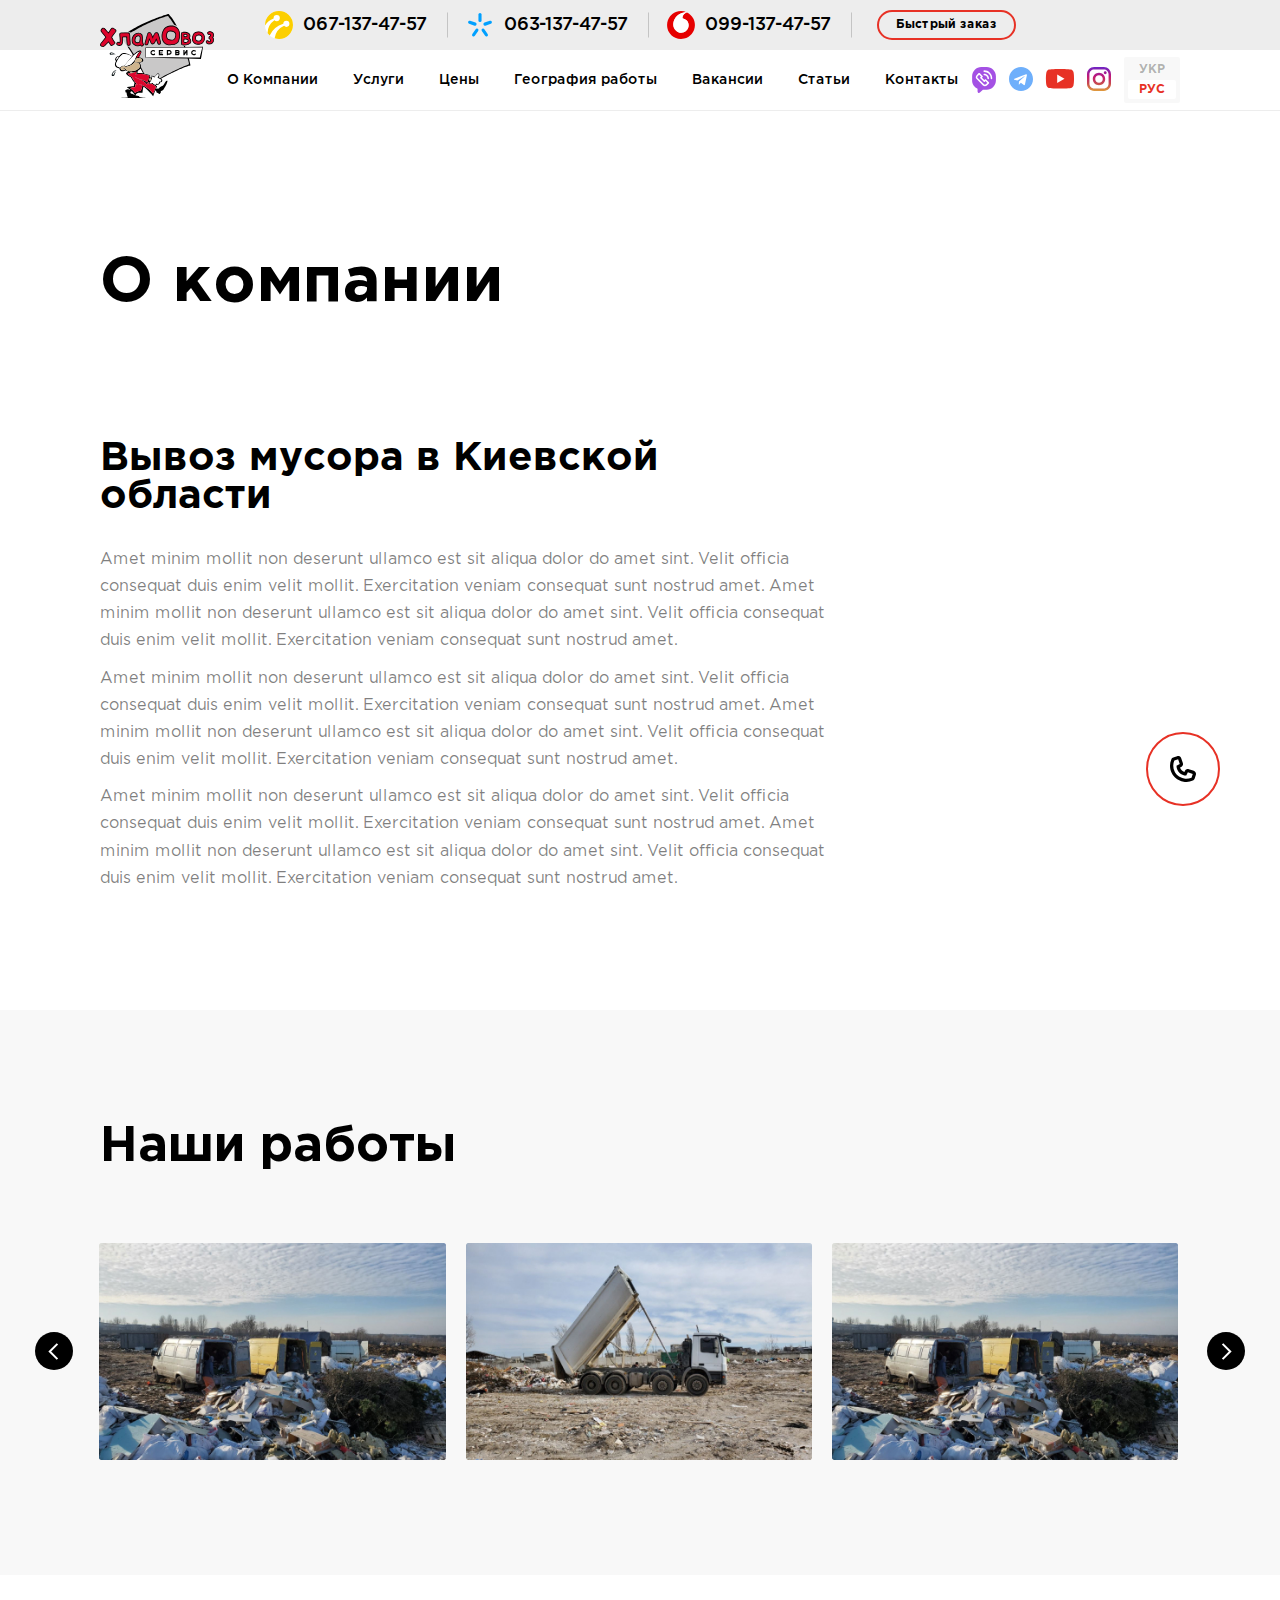
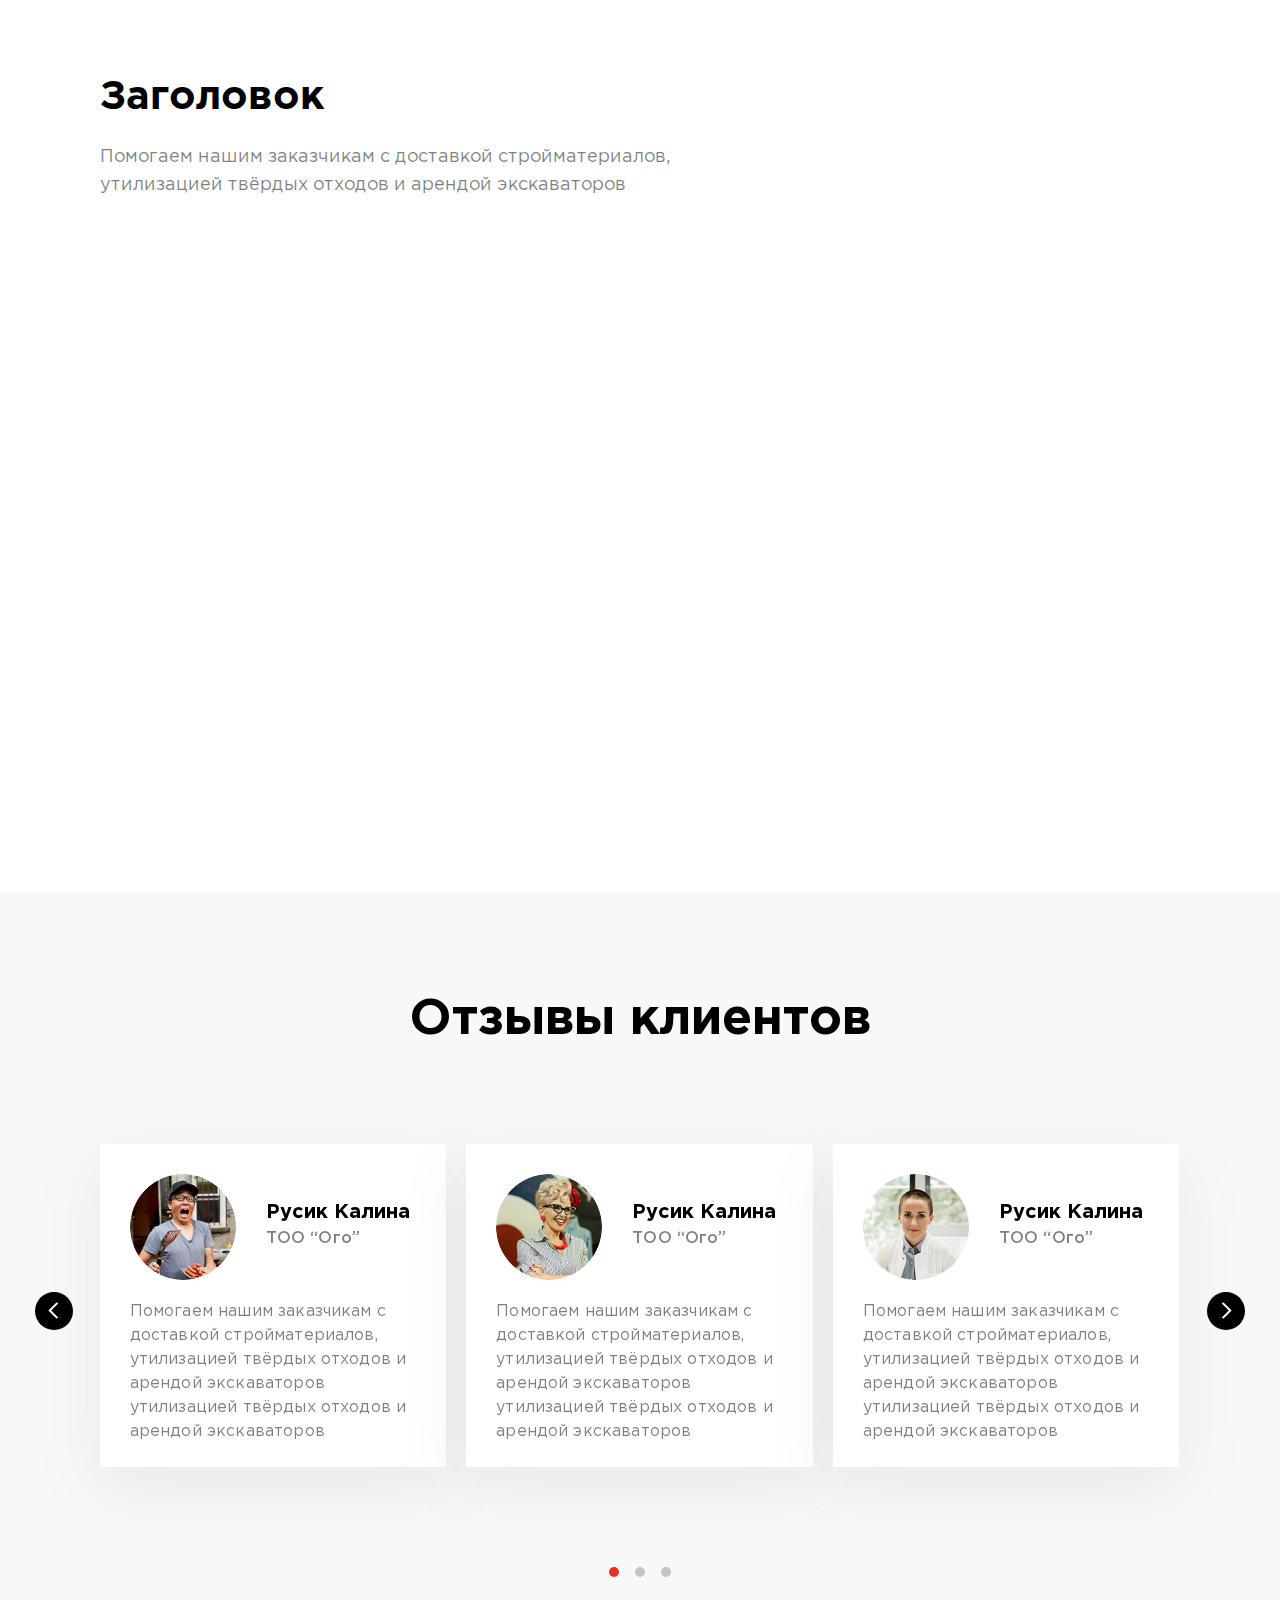
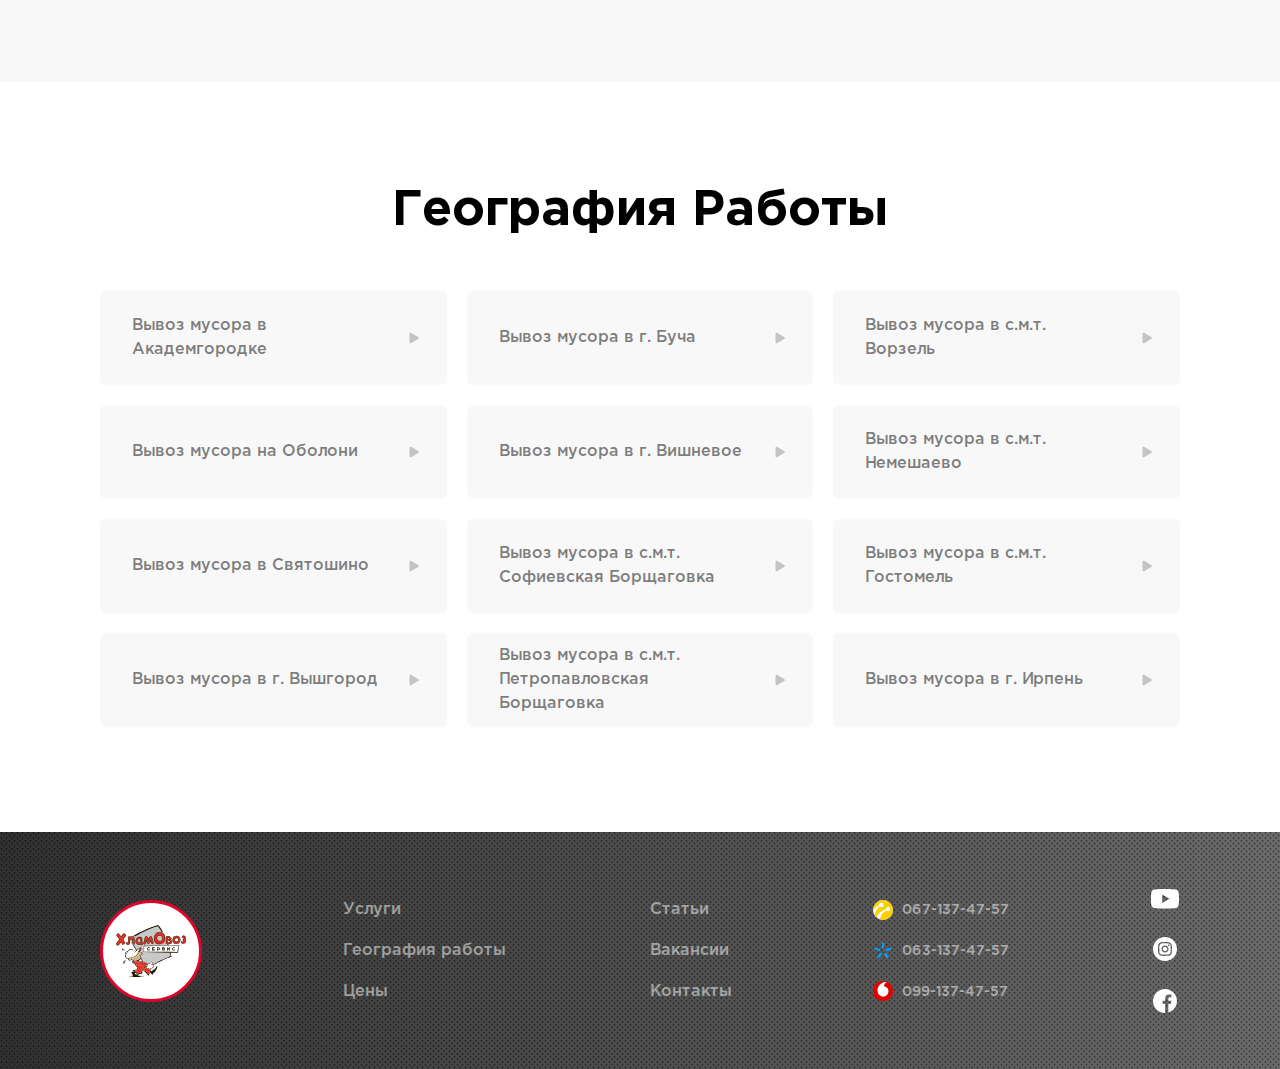
==== commit 54362646: "last fixes" ====
--- a/about.html
+++ b/about.html
@@ -27,7 +27,7 @@
 
 <body>
     <div class="header-mob">
-        <button type="button" class="header-toggle"></button>
+        <button type="button" class="header-toggle"><span></span></button>
         <div class="header-buttons">
             <a href="#">
                 <img src="img/phone-call.svg" alt="icon">
@@ -167,6 +167,7 @@
         </section>
         <div class="slider-images-wrap">
             <div class="container">
+                <h2>Наши работы</h2>
                 <div class="slider-images slider-nav owl-carousel">
                     <div class="slider-images-item">
                         <img src="img/img-1.jpg" alt="img">
@@ -562,6 +563,13 @@
         <div class="modal-back"></div>
     </div>
 
+    <div data-id="modal-img" class="modal modal-img">
+        <button type="button" class="modal-close">
+            <img src="img/close.svg" alt="close">
+        </button>
+        <div class="modal-back"></div>
+    </div>
+
 <script src="js/scripts.min.js"></script>
 
 </body>
--- a/css/main.min.css
+++ b/css/main.min.css
@@ -1 +1 @@
-.owl-carousel,.owl-carousel .owl-item{-webkit-tap-highlight-color:transparent;position:relative}.owl-carousel{display:none;width:100%;z-index:1}.owl-carousel .owl-stage{position:relative;-ms-touch-action:pan-Y;touch-action:manipulation;-moz-backface-visibility:hidden}.owl-carousel .owl-stage:after{content:".";display:block;clear:both;visibility:hidden;line-height:0;height:0}.owl-carousel .owl-stage-outer{position:relative;overflow:hidden;-webkit-transform:translate3d(0,0,0)}.owl-carousel .owl-item,.owl-carousel .owl-wrapper{-webkit-backface-visibility:hidden;-moz-backface-visibility:hidden;-ms-backface-visibility:hidden;-webkit-transform:translate3d(0,0,0);-moz-transform:translate3d(0,0,0);-ms-transform:translate3d(0,0,0)}.owl-carousel .owl-item{min-height:1px;float:left;-webkit-backface-visibility:hidden;-webkit-touch-callout:none}.owl-carousel .owl-item img{display:block;width:100%}.owl-carousel .owl-dots.disabled,.owl-carousel .owl-nav.disabled{display:none}.no-js .owl-carousel,.owl-carousel.owl-loaded{display:block}.owl-carousel .owl-dot,.owl-carousel .owl-nav .owl-next,.owl-carousel .owl-nav .owl-prev{cursor:pointer;-webkit-user-select:none;-khtml-user-select:none;-moz-user-select:none;-ms-user-select:none;user-select:none}.owl-carousel.owl-loading{opacity:0;display:block}.owl-carousel.owl-hidden{opacity:0}.owl-carousel.owl-refresh .owl-item{visibility:hidden}.owl-carousel.owl-drag .owl-item{-ms-touch-action:pan-y;touch-action:pan-y;-webkit-user-select:none;-moz-user-select:none;-ms-user-select:none;user-select:none}.owl-carousel.owl-grab{cursor:move;cursor:grab}.owl-carousel.owl-rtl{direction:rtl}.owl-carousel.owl-rtl .owl-item{float:right}.owl-carousel .animated{animation-duration:1s;animation-fill-mode:both}.owl-carousel .owl-animated-in{z-index:0}.owl-carousel .owl-animated-out{z-index:1}.owl-carousel .fadeOut{animation-name:fadeOut}@keyframes fadeOut{0%{opacity:1}100%{opacity:0}}.owl-height{transition:height .5s ease-in-out}.owl-carousel .owl-item .owl-lazy{opacity:0;transition:opacity .4s ease}.owl-carousel .owl-item .owl-lazy:not([src]),.owl-carousel .owl-item .owl-lazy[src^=""]{max-height:0}.owl-carousel .owl-item img.owl-lazy{transform-style:preserve-3d}.owl-carousel .owl-video-wrapper{position:relative;height:100%;background:#000}.owl-carousel .owl-video-play-icon{position:absolute;height:80px;width:80px;left:50%;top:50%;margin-left:-40px;margin-top:-40px;background:url(../libs/OwlCarousel/dist/assets/owl.video.play.png) no-repeat;cursor:pointer;z-index:1;-webkit-backface-visibility:hidden;transition:transform .1s ease}.owl-carousel .owl-video-play-icon:hover{-ms-transform:scale(1.3,1.3);transform:scale(1.3,1.3)}.owl-carousel .owl-video-playing .owl-video-play-icon,.owl-carousel .owl-video-playing .owl-video-tn{display:none}.owl-carousel .owl-video-tn{opacity:0;height:100%;background-position:center center;background-repeat:no-repeat;background-size:contain;transition:opacity .4s ease}.owl-carousel .owl-video-frame{position:relative;z-index:1;height:100%;width:100%}.custom-select{position:relative}.custom-select__option{overflow:hidden;box-sizing:border-box;display:block;width:100%;padding:0;background-color:transparent;border:0;border-radius:0;font-family:inherit;white-space:nowrap;text-align:left;text-overflow:ellipsis;cursor:pointer;user-select:none;-webkit-appearance:none;-moz-appearance:none;appearance:none}.custom-select__option-wrap{position:relative}.custom-select__input{box-sizing:border-box;display:block;width:100%;padding:0;border-width:1px 0;border-style:solid;border-radius:0;font-family:inherit;-webkit-appearance:none;-moz-appearance:none;appearance:none}.custom-select__dropdown{position:absolute;box-sizing:border-box;width:100%;top:100%;left:0}.custom-select--dropup .custom-select__dropdown{top:auto;bottom:100%}.custom-select__option{position:relative;padding:.375rem .75rem;font-size:1rem;color:#212121;line-height:1.5}.custom-select__option:focus{outline:0}.custom-select__option:focus,.custom-select__option:hover{background-color:#f9f9f9}.custom-select__option--value{padding:0 40px 0 15px;background-color:#fff;border:none;border-radius:4px;height:40px}.custom-select__option--value::after{position:absolute;box-sizing:border-box;width:0;height:0;top:50%;right:.75rem;border-width:.3rem;border-bottom-width:0;border-style:solid;border-color:currentColor transparent;transform:translateY(-50%);content:""}.custom-select--active .custom-select__option--value::after{transform:translateY(-50%) rotate(-180deg)}.custom-select--active .custom-select__option--value{border-bottom-color:transparent;border-radius:.25rem .25rem 0 0}.custom-select--active .custom-select__option--value:focus,.custom-select--active .custom-select__option--value:hover{background-color:#fff}.custom-select--dropup.custom-select--active .custom-select__option--value{border-top-color:transparent;border-bottom-color:#e6e6e6;border-radius:0 0 .25rem .25rem}.custom-select__option--selected{background-color:#fcfcfc}.custom-select__option[disabled]{color:#a1a1a1;cursor:default}.custom-select__option[disabled]:focus,.custom-select__option[disabled]:hover{background-color:transparent}.custom-select__option-wrap{overflow-y:auto;max-height:11.25rem}.custom-select__option-wrap::-webkit-scrollbar{width:16px}.custom-select__option-wrap::-webkit-scrollbar-thumb{background-color:#e6e6e6;background-clip:padding-box;border-width:0 4px;border-style:solid;border-color:transparent}.custom-select__input{position:relative;z-index:1;height:2.25rem;margin-top:-1px;padding:0 .75rem;border-color:#e6e6e6;transform:translateY(1px);font-size:1rem;color:#212121}.custom-select__input:focus{outline:0}.custom-select--dropup .custom-select__input{border-top-width:0;margin-top:0;transform:translateY(0)}.custom-select__dropdown{overflow:hidden;z-index:1;top:calc(100% - 1px);background-color:#fff;border-width:0 1px 1px;border-style:solid;border-color:#e6e6e6;border-radius:0 0 .25rem .25rem}.custom-select--dropup .custom-select__dropdown{bottom:calc(100% - 1px);border-width:1px 1px 0;border-radius:.25rem .25rem 0 0}.mCustomScrollbar{-ms-touch-action:pinch-zoom;touch-action:pinch-zoom}.mCustomScrollbar.mCS_no_scrollbar,.mCustomScrollbar.mCS_touch_action{-ms-touch-action:auto;touch-action:auto}.mCustomScrollBox{position:relative;overflow:hidden;height:100%;max-width:100%;outline:0;direction:ltr}.mCSB_container{overflow:hidden;width:auto;height:auto}.mCSB_inside>.mCSB_container{margin-right:30px}.mCSB_container.mCS_no_scrollbar_y.mCS_y_hidden{margin-right:0}.mCS-dir-rtl>.mCSB_inside>.mCSB_container{margin-right:0;margin-left:30px}.mCS-dir-rtl>.mCSB_inside>.mCSB_container.mCS_no_scrollbar_y.mCS_y_hidden{margin-left:0}.mCSB_scrollTools{position:absolute;width:16px;height:auto;left:auto;top:0;right:0;bottom:0;opacity:.75;filter:"alpha(opacity=75)";-ms-filter:"alpha(opacity=75)"}.mCSB_outside+.mCSB_scrollTools{right:-26px}.mCS-dir-rtl>.mCSB_inside>.mCSB_scrollTools,.mCS-dir-rtl>.mCSB_outside+.mCSB_scrollTools{right:auto;left:0}.mCS-dir-rtl>.mCSB_outside+.mCSB_scrollTools{left:-26px}.mCSB_scrollTools .mCSB_draggerContainer{position:absolute;top:0;left:0;bottom:0;right:0;height:auto}.mCSB_scrollTools a+.mCSB_draggerContainer{margin:20px 0}.mCSB_scrollTools .mCSB_draggerRail{width:2px;height:100%;margin:0 auto;-webkit-border-radius:16px;-moz-border-radius:16px;border-radius:16px}.mCSB_scrollTools .mCSB_dragger{cursor:pointer;width:100%;height:30px;z-index:1}.mCSB_scrollTools .mCSB_dragger .mCSB_dragger_bar{position:relative;width:4px;height:100%;margin:0 auto;-webkit-border-radius:16px;-moz-border-radius:16px;border-radius:16px;text-align:center}.mCSB_scrollTools_vertical.mCSB_scrollTools_onDrag_expand .mCSB_dragger.mCSB_dragger_onDrag_expanded .mCSB_dragger_bar,.mCSB_scrollTools_vertical.mCSB_scrollTools_onDrag_expand .mCSB_draggerContainer:hover .mCSB_dragger .mCSB_dragger_bar{width:12px}.mCSB_scrollTools_vertical.mCSB_scrollTools_onDrag_expand .mCSB_dragger.mCSB_dragger_onDrag_expanded+.mCSB_draggerRail,.mCSB_scrollTools_vertical.mCSB_scrollTools_onDrag_expand .mCSB_draggerContainer:hover .mCSB_draggerRail{width:8px}.mCSB_scrollTools .mCSB_buttonDown,.mCSB_scrollTools .mCSB_buttonUp{display:block;position:absolute;height:20px;width:100%;overflow:hidden;margin:0 auto;cursor:pointer}.mCSB_scrollTools .mCSB_buttonDown{bottom:0}.mCSB_horizontal.mCSB_inside>.mCSB_container{margin-right:0;margin-bottom:30px}.mCSB_horizontal.mCSB_outside>.mCSB_container{min-height:100%}.mCSB_horizontal>.mCSB_container.mCS_no_scrollbar_x.mCS_x_hidden{margin-bottom:0}.mCSB_scrollTools.mCSB_scrollTools_horizontal{width:auto;height:16px;top:auto;right:0;bottom:0;left:0}.mCustomScrollBox+.mCSB_scrollTools+.mCSB_scrollTools.mCSB_scrollTools_horizontal,.mCustomScrollBox+.mCSB_scrollTools.mCSB_scrollTools_horizontal{bottom:-26px}.mCSB_scrollTools.mCSB_scrollTools_horizontal a+.mCSB_draggerContainer{margin:0 20px}.mCSB_scrollTools.mCSB_scrollTools_horizontal .mCSB_draggerRail{width:100%;height:2px;margin:7px 0}.mCSB_scrollTools.mCSB_scrollTools_horizontal .mCSB_dragger{width:30px;height:100%;left:0}.mCSB_scrollTools.mCSB_scrollTools_horizontal .mCSB_dragger .mCSB_dragger_bar{width:100%;height:4px;margin:6px auto}.mCSB_scrollTools_horizontal.mCSB_scrollTools_onDrag_expand .mCSB_dragger.mCSB_dragger_onDrag_expanded .mCSB_dragger_bar,.mCSB_scrollTools_horizontal.mCSB_scrollTools_onDrag_expand .mCSB_draggerContainer:hover .mCSB_dragger .mCSB_dragger_bar{height:12px;margin:2px auto}.mCSB_scrollTools_horizontal.mCSB_scrollTools_onDrag_expand .mCSB_dragger.mCSB_dragger_onDrag_expanded+.mCSB_draggerRail,.mCSB_scrollTools_horizontal.mCSB_scrollTools_onDrag_expand .mCSB_draggerContainer:hover .mCSB_draggerRail{height:8px;margin:4px 0}.mCSB_scrollTools.mCSB_scrollTools_horizontal .mCSB_buttonLeft,.mCSB_scrollTools.mCSB_scrollTools_horizontal .mCSB_buttonRight{display:block;position:absolute;width:20px;height:100%;overflow:hidden;margin:0 auto;cursor:pointer}.mCSB_scrollTools.mCSB_scrollTools_horizontal .mCSB_buttonLeft{left:0}.mCSB_scrollTools.mCSB_scrollTools_horizontal .mCSB_buttonRight{right:0}.mCSB_container_wrapper{position:absolute;height:auto;width:auto;overflow:hidden;top:0;left:0;right:0;bottom:0;margin-right:30px;margin-bottom:30px}.mCSB_container_wrapper>.mCSB_container{padding-right:30px;padding-bottom:30px;-webkit-box-sizing:border-box;-moz-box-sizing:border-box;box-sizing:border-box}.mCSB_vertical_horizontal>.mCSB_scrollTools.mCSB_scrollTools_vertical{bottom:20px}.mCSB_vertical_horizontal>.mCSB_scrollTools.mCSB_scrollTools_horizontal{right:20px}.mCSB_container_wrapper.mCS_no_scrollbar_x.mCS_x_hidden+.mCSB_scrollTools.mCSB_scrollTools_vertical{bottom:0}.mCS-dir-rtl>.mCustomScrollBox.mCSB_vertical_horizontal.mCSB_inside>.mCSB_scrollTools.mCSB_scrollTools_horizontal,.mCSB_container_wrapper.mCS_no_scrollbar_y.mCS_y_hidden+.mCSB_scrollTools~.mCSB_scrollTools.mCSB_scrollTools_horizontal{right:0}.mCS-dir-rtl>.mCustomScrollBox.mCSB_vertical_horizontal.mCSB_inside>.mCSB_scrollTools.mCSB_scrollTools_horizontal{left:20px}.mCS-dir-rtl>.mCustomScrollBox.mCSB_vertical_horizontal.mCSB_inside>.mCSB_container_wrapper.mCS_no_scrollbar_y.mCS_y_hidden+.mCSB_scrollTools~.mCSB_scrollTools.mCSB_scrollTools_horizontal{left:0}.mCS-dir-rtl>.mCSB_inside>.mCSB_container_wrapper{margin-right:0;margin-left:30px}.mCSB_container_wrapper.mCS_no_scrollbar_y.mCS_y_hidden>.mCSB_container{padding-right:0}.mCSB_container_wrapper.mCS_no_scrollbar_x.mCS_x_hidden>.mCSB_container{padding-bottom:0}.mCustomScrollBox.mCSB_vertical_horizontal.mCSB_inside>.mCSB_container_wrapper.mCS_no_scrollbar_y.mCS_y_hidden{margin-right:0;margin-left:0}.mCustomScrollBox.mCSB_vertical_horizontal.mCSB_inside>.mCSB_container_wrapper.mCS_no_scrollbar_x.mCS_x_hidden{margin-bottom:0}.mCSB_scrollTools,.mCSB_scrollTools .mCSB_buttonDown,.mCSB_scrollTools .mCSB_buttonLeft,.mCSB_scrollTools .mCSB_buttonRight,.mCSB_scrollTools .mCSB_buttonUp,.mCSB_scrollTools .mCSB_dragger .mCSB_dragger_bar{-webkit-transition:opacity .2s ease-in-out,background-color .2s ease-in-out;-moz-transition:opacity .2s ease-in-out,background-color .2s ease-in-out;-o-transition:opacity .2s ease-in-out,background-color .2s ease-in-out;transition:opacity .2s ease-in-out,background-color .2s ease-in-out}.mCSB_scrollTools_horizontal.mCSB_scrollTools_onDrag_expand .mCSB_draggerRail,.mCSB_scrollTools_horizontal.mCSB_scrollTools_onDrag_expand .mCSB_dragger_bar,.mCSB_scrollTools_vertical.mCSB_scrollTools_onDrag_expand .mCSB_draggerRail,.mCSB_scrollTools_vertical.mCSB_scrollTools_onDrag_expand .mCSB_dragger_bar{-webkit-transition:width .2s ease-out .2s,height .2s ease-out .2s,margin-left .2s ease-out .2s,margin-right .2s ease-out .2s,margin-top .2s ease-out .2s,margin-bottom .2s ease-out .2s,opacity .2s ease-in-out,background-color .2s ease-in-out;-moz-transition:width .2s ease-out .2s,height .2s ease-out .2s,margin-left .2s ease-out .2s,margin-right .2s ease-out .2s,margin-top .2s ease-out .2s,margin-bottom .2s ease-out .2s,opacity .2s ease-in-out,background-color .2s ease-in-out;-o-transition:width .2s ease-out .2s,height .2s ease-out .2s,margin-left .2s ease-out .2s,margin-right .2s ease-out .2s,margin-top .2s ease-out .2s,margin-bottom .2s ease-out .2s,opacity .2s ease-in-out,background-color .2s ease-in-out;transition:width .2s ease-out .2s,height .2s ease-out .2s,margin-left .2s ease-out .2s,margin-right .2s ease-out .2s,margin-top .2s ease-out .2s,margin-bottom .2s ease-out .2s,opacity .2s ease-in-out,background-color .2s ease-in-out}.mCS-autoHide>.mCustomScrollBox>.mCSB_scrollTools,.mCS-autoHide>.mCustomScrollBox~.mCSB_scrollTools{opacity:0;filter:"alpha(opacity=0)";-ms-filter:"alpha(opacity=0)"}.mCS-autoHide:hover>.mCustomScrollBox>.mCSB_scrollTools,.mCS-autoHide:hover>.mCustomScrollBox~.mCSB_scrollTools,.mCustomScrollBox:hover>.mCSB_scrollTools,.mCustomScrollBox:hover~.mCSB_scrollTools,.mCustomScrollbar>.mCustomScrollBox>.mCSB_scrollTools.mCSB_scrollTools_onDrag,.mCustomScrollbar>.mCustomScrollBox~.mCSB_scrollTools.mCSB_scrollTools_onDrag{opacity:1;filter:"alpha(opacity=100)";-ms-filter:"alpha(opacity=100)"}.mCSB_scrollTools .mCSB_draggerRail{background-color:#000;background-color:rgba(0,0,0,.4);filter:"alpha(opacity=40)";-ms-filter:"alpha(opacity=40)"}.mCSB_scrollTools .mCSB_dragger .mCSB_dragger_bar{background-color:#fff;background-color:rgba(255,255,255,.75);filter:"alpha(opacity=75)";-ms-filter:"alpha(opacity=75)"}.mCSB_scrollTools .mCSB_dragger:hover .mCSB_dragger_bar{background-color:#fff;background-color:rgba(255,255,255,.85);filter:"alpha(opacity=85)";-ms-filter:"alpha(opacity=85)"}.mCSB_scrollTools .mCSB_dragger.mCSB_dragger_onDrag .mCSB_dragger_bar,.mCSB_scrollTools .mCSB_dragger:active .mCSB_dragger_bar{background-color:#fff;background-color:rgba(255,255,255,.9);filter:"alpha(opacity=90)";-ms-filter:"alpha(opacity=90)"}.mCSB_scrollTools .mCSB_buttonDown,.mCSB_scrollTools .mCSB_buttonLeft,.mCSB_scrollTools .mCSB_buttonRight,.mCSB_scrollTools .mCSB_buttonUp{background-image:url(../libs/scrollbar/mCSB_buttons.png);background-repeat:no-repeat;opacity:.4;filter:"alpha(opacity=40)";-ms-filter:"alpha(opacity=40)"}.mCSB_scrollTools .mCSB_buttonUp{background-position:0 0}.mCSB_scrollTools .mCSB_buttonDown{background-position:0 -20px}.mCSB_scrollTools .mCSB_buttonLeft{background-position:0 -40px}.mCSB_scrollTools .mCSB_buttonRight{background-position:0 -56px}.mCSB_scrollTools .mCSB_buttonDown:hover,.mCSB_scrollTools .mCSB_buttonLeft:hover,.mCSB_scrollTools .mCSB_buttonRight:hover,.mCSB_scrollTools .mCSB_buttonUp:hover{opacity:.75;filter:"alpha(opacity=75)";-ms-filter:"alpha(opacity=75)"}.mCSB_scrollTools .mCSB_buttonDown:active,.mCSB_scrollTools .mCSB_buttonLeft:active,.mCSB_scrollTools .mCSB_buttonRight:active,.mCSB_scrollTools .mCSB_buttonUp:active{opacity:.9;filter:"alpha(opacity=90)";-ms-filter:"alpha(opacity=90)"}.mCS-dark.mCSB_scrollTools .mCSB_draggerRail{background-color:#000;background-color:rgba(0,0,0,.15)}.mCS-dark.mCSB_scrollTools .mCSB_dragger .mCSB_dragger_bar{background-color:#000;background-color:rgba(0,0,0,.75)}.mCS-dark.mCSB_scrollTools .mCSB_dragger:hover .mCSB_dragger_bar{background-color:rgba(0,0,0,.85)}.mCS-dark.mCSB_scrollTools .mCSB_dragger.mCSB_dragger_onDrag .mCSB_dragger_bar,.mCS-dark.mCSB_scrollTools .mCSB_dragger:active .mCSB_dragger_bar{background-color:rgba(0,0,0,.9)}.mCS-dark.mCSB_scrollTools .mCSB_buttonUp{background-position:-80px 0}.mCS-dark.mCSB_scrollTools .mCSB_buttonDown{background-position:-80px -20px}.mCS-dark.mCSB_scrollTools .mCSB_buttonLeft{background-position:-80px -40px}.mCS-dark.mCSB_scrollTools .mCSB_buttonRight{background-position:-80px -56px}.mCS-dark-2.mCSB_scrollTools .mCSB_draggerRail,.mCS-light-2.mCSB_scrollTools .mCSB_draggerRail{width:4px;background-color:#fff;background-color:rgba(255,255,255,.1);-webkit-border-radius:1px;-moz-border-radius:1px;border-radius:1px}.mCS-dark-2.mCSB_scrollTools .mCSB_dragger .mCSB_dragger_bar,.mCS-light-2.mCSB_scrollTools .mCSB_dragger .mCSB_dragger_bar{width:4px;background-color:#fff;background-color:rgba(255,255,255,.75);-webkit-border-radius:1px;-moz-border-radius:1px;border-radius:1px}.mCS-dark-2.mCSB_scrollTools_horizontal .mCSB_dragger .mCSB_dragger_bar,.mCS-dark-2.mCSB_scrollTools_horizontal .mCSB_draggerRail,.mCS-light-2.mCSB_scrollTools_horizontal .mCSB_dragger .mCSB_dragger_bar,.mCS-light-2.mCSB_scrollTools_horizontal .mCSB_draggerRail{width:100%;height:4px;margin:6px auto}.mCS-light-2.mCSB_scrollTools .mCSB_dragger:hover .mCSB_dragger_bar{background-color:#fff;background-color:rgba(255,255,255,.85)}.mCS-light-2.mCSB_scrollTools .mCSB_dragger.mCSB_dragger_onDrag .mCSB_dragger_bar,.mCS-light-2.mCSB_scrollTools .mCSB_dragger:active .mCSB_dragger_bar{background-color:#fff;background-color:rgba(255,255,255,.9)}.mCS-light-2.mCSB_scrollTools .mCSB_buttonUp{background-position:-32px 0}.mCS-light-2.mCSB_scrollTools .mCSB_buttonDown{background-position:-32px -20px}.mCS-light-2.mCSB_scrollTools .mCSB_buttonLeft{background-position:-40px -40px}.mCS-light-2.mCSB_scrollTools .mCSB_buttonRight{background-position:-40px -56px}.mCS-dark-2.mCSB_scrollTools .mCSB_draggerRail{background-color:#000;background-color:rgba(0,0,0,.1);-webkit-border-radius:1px;-moz-border-radius:1px;border-radius:1px}.mCS-dark-2.mCSB_scrollTools .mCSB_dragger .mCSB_dragger_bar{background-color:#000;background-color:rgba(0,0,0,.75);-webkit-border-radius:1px;-moz-border-radius:1px;border-radius:1px}.mCS-dark-2.mCSB_scrollTools .mCSB_dragger:hover .mCSB_dragger_bar{background-color:#000;background-color:rgba(0,0,0,.85)}.mCS-dark-2.mCSB_scrollTools .mCSB_dragger.mCSB_dragger_onDrag .mCSB_dragger_bar,.mCS-dark-2.mCSB_scrollTools .mCSB_dragger:active .mCSB_dragger_bar{background-color:#000;background-color:rgba(0,0,0,.9)}.mCS-dark-2.mCSB_scrollTools .mCSB_buttonUp{background-position:-112px 0}.mCS-dark-2.mCSB_scrollTools .mCSB_buttonDown{background-position:-112px -20px}.mCS-dark-2.mCSB_scrollTools .mCSB_buttonLeft{background-position:-120px -40px}.mCS-dark-2.mCSB_scrollTools .mCSB_buttonRight{background-position:-120px -56px}.mCS-dark-thick.mCSB_scrollTools .mCSB_draggerRail,.mCS-light-thick.mCSB_scrollTools .mCSB_draggerRail{width:4px;background-color:#fff;background-color:rgba(255,255,255,.1);-webkit-border-radius:2px;-moz-border-radius:2px;border-radius:2px}.mCS-dark-thick.mCSB_scrollTools .mCSB_dragger .mCSB_dragger_bar,.mCS-light-thick.mCSB_scrollTools .mCSB_dragger .mCSB_dragger_bar{width:6px;background-color:#fff;background-color:rgba(255,255,255,.75);-webkit-border-radius:2px;-moz-border-radius:2px;border-radius:2px}.mCS-dark-thick.mCSB_scrollTools_horizontal .mCSB_draggerRail,.mCS-light-thick.mCSB_scrollTools_horizontal .mCSB_draggerRail{width:100%;height:4px;margin:6px 0}.mCS-dark-thick.mCSB_scrollTools_horizontal .mCSB_dragger .mCSB_dragger_bar,.mCS-light-thick.mCSB_scrollTools_horizontal .mCSB_dragger .mCSB_dragger_bar{width:100%;height:6px;margin:5px auto}.mCS-light-thick.mCSB_scrollTools .mCSB_dragger:hover .mCSB_dragger_bar{background-color:#fff;background-color:rgba(255,255,255,.85)}.mCS-light-thick.mCSB_scrollTools .mCSB_dragger.mCSB_dragger_onDrag .mCSB_dragger_bar,.mCS-light-thick.mCSB_scrollTools .mCSB_dragger:active .mCSB_dragger_bar{background-color:#fff;background-color:rgba(255,255,255,.9)}.mCS-light-thick.mCSB_scrollTools .mCSB_buttonUp{background-position:-16px 0}.mCS-light-thick.mCSB_scrollTools .mCSB_buttonDown{background-position:-16px -20px}.mCS-light-thick.mCSB_scrollTools .mCSB_buttonLeft{background-position:-20px -40px}.mCS-light-thick.mCSB_scrollTools .mCSB_buttonRight{background-position:-20px -56px}.mCS-dark-thick.mCSB_scrollTools .mCSB_draggerRail{background-color:#000;background-color:rgba(0,0,0,.1);-webkit-border-radius:2px;-moz-border-radius:2px;border-radius:2px}.mCS-dark-thick.mCSB_scrollTools .mCSB_dragger .mCSB_dragger_bar{background-color:#000;background-color:rgba(0,0,0,.75);-webkit-border-radius:2px;-moz-border-radius:2px;border-radius:2px}.mCS-dark-thick.mCSB_scrollTools .mCSB_dragger:hover .mCSB_dragger_bar{background-color:#000;background-color:rgba(0,0,0,.85)}.mCS-dark-thick.mCSB_scrollTools .mCSB_dragger.mCSB_dragger_onDrag .mCSB_dragger_bar,.mCS-dark-thick.mCSB_scrollTools .mCSB_dragger:active .mCSB_dragger_bar{background-color:#000;background-color:rgba(0,0,0,.9)}.mCS-dark-thick.mCSB_scrollTools .mCSB_buttonUp{background-position:-96px 0}.mCS-dark-thick.mCSB_scrollTools .mCSB_buttonDown{background-position:-96px -20px}.mCS-dark-thick.mCSB_scrollTools .mCSB_buttonLeft{background-position:-100px -40px}.mCS-dark-thick.mCSB_scrollTools .mCSB_buttonRight{background-position:-100px -56px}.mCS-light-thin.mCSB_scrollTools .mCSB_draggerRail{background-color:#fff;background-color:rgba(255,255,255,.1)}.mCS-dark-thin.mCSB_scrollTools .mCSB_dragger .mCSB_dragger_bar,.mCS-light-thin.mCSB_scrollTools .mCSB_dragger .mCSB_dragger_bar{width:2px}.mCS-dark-thin.mCSB_scrollTools_horizontal .mCSB_draggerRail,.mCS-light-thin.mCSB_scrollTools_horizontal .mCSB_draggerRail{width:100%}.mCS-dark-thin.mCSB_scrollTools_horizontal .mCSB_dragger .mCSB_dragger_bar,.mCS-light-thin.mCSB_scrollTools_horizontal .mCSB_dragger .mCSB_dragger_bar{width:100%;height:2px;margin:7px auto}.mCS-dark-thin.mCSB_scrollTools .mCSB_draggerRail{background-color:#000;background-color:rgba(0,0,0,.15)}.mCS-dark-thin.mCSB_scrollTools .mCSB_dragger .mCSB_dragger_bar{background-color:#000;background-color:rgba(0,0,0,.75)}.mCS-dark-thin.mCSB_scrollTools .mCSB_dragger:hover .mCSB_dragger_bar{background-color:#000;background-color:rgba(0,0,0,.85)}.mCS-dark-thin.mCSB_scrollTools .mCSB_dragger.mCSB_dragger_onDrag .mCSB_dragger_bar,.mCS-dark-thin.mCSB_scrollTools .mCSB_dragger:active .mCSB_dragger_bar{background-color:#000;background-color:rgba(0,0,0,.9)}.mCS-dark-thin.mCSB_scrollTools .mCSB_buttonUp{background-position:-80px 0}.mCS-dark-thin.mCSB_scrollTools .mCSB_buttonDown{background-position:-80px -20px}.mCS-dark-thin.mCSB_scrollTools .mCSB_buttonLeft{background-position:-80px -40px}.mCS-dark-thin.mCSB_scrollTools .mCSB_buttonRight{background-position:-80px -56px}.mCS-rounded.mCSB_scrollTools .mCSB_draggerRail{background-color:#fff;background-color:rgba(255,255,255,.15)}.mCS-rounded-dark.mCSB_scrollTools .mCSB_dragger,.mCS-rounded-dots-dark.mCSB_scrollTools .mCSB_dragger,.mCS-rounded-dots.mCSB_scrollTools .mCSB_dragger,.mCS-rounded.mCSB_scrollTools .mCSB_dragger{height:14px}.mCS-rounded-dark.mCSB_scrollTools .mCSB_dragger .mCSB_dragger_bar,.mCS-rounded-dots-dark.mCSB_scrollTools .mCSB_dragger .mCSB_dragger_bar,.mCS-rounded-dots.mCSB_scrollTools .mCSB_dragger .mCSB_dragger_bar,.mCS-rounded.mCSB_scrollTools .mCSB_dragger .mCSB_dragger_bar{width:14px;margin:0 1px}.mCS-rounded-dark.mCSB_scrollTools_horizontal .mCSB_dragger,.mCS-rounded-dots-dark.mCSB_scrollTools_horizontal .mCSB_dragger,.mCS-rounded-dots.mCSB_scrollTools_horizontal .mCSB_dragger,.mCS-rounded.mCSB_scrollTools_horizontal .mCSB_dragger{width:14px}.mCS-rounded-dark.mCSB_scrollTools_horizontal .mCSB_dragger .mCSB_dragger_bar,.mCS-rounded-dots-dark.mCSB_scrollTools_horizontal .mCSB_dragger .mCSB_dragger_bar,.mCS-rounded-dots.mCSB_scrollTools_horizontal .mCSB_dragger .mCSB_dragger_bar,.mCS-rounded.mCSB_scrollTools_horizontal .mCSB_dragger .mCSB_dragger_bar{height:14px;margin:1px 0}.mCS-rounded-dark.mCSB_scrollTools_vertical.mCSB_scrollTools_onDrag_expand .mCSB_dragger.mCSB_dragger_onDrag_expanded .mCSB_dragger_bar,.mCS-rounded-dark.mCSB_scrollTools_vertical.mCSB_scrollTools_onDrag_expand .mCSB_draggerContainer:hover .mCSB_dragger .mCSB_dragger_bar,.mCS-rounded.mCSB_scrollTools_vertical.mCSB_scrollTools_onDrag_expand .mCSB_dragger.mCSB_dragger_onDrag_expanded .mCSB_dragger_bar,.mCS-rounded.mCSB_scrollTools_vertical.mCSB_scrollTools_onDrag_expand .mCSB_draggerContainer:hover .mCSB_dragger .mCSB_dragger_bar{width:16px;height:16px;margin:-1px 0}.mCS-rounded-dark.mCSB_scrollTools_vertical.mCSB_scrollTools_onDrag_expand .mCSB_dragger.mCSB_dragger_onDrag_expanded+.mCSB_draggerRail,.mCS-rounded-dark.mCSB_scrollTools_vertical.mCSB_scrollTools_onDrag_expand .mCSB_draggerContainer:hover .mCSB_draggerRail,.mCS-rounded.mCSB_scrollTools_vertical.mCSB_scrollTools_onDrag_expand .mCSB_dragger.mCSB_dragger_onDrag_expanded+.mCSB_draggerRail,.mCS-rounded.mCSB_scrollTools_vertical.mCSB_scrollTools_onDrag_expand .mCSB_draggerContainer:hover .mCSB_draggerRail{width:4px}.mCS-rounded-dark.mCSB_scrollTools_horizontal.mCSB_scrollTools_onDrag_expand .mCSB_dragger.mCSB_dragger_onDrag_expanded .mCSB_dragger_bar,.mCS-rounded-dark.mCSB_scrollTools_horizontal.mCSB_scrollTools_onDrag_expand .mCSB_draggerContainer:hover .mCSB_dragger .mCSB_dragger_bar,.mCS-rounded.mCSB_scrollTools_horizontal.mCSB_scrollTools_onDrag_expand .mCSB_dragger.mCSB_dragger_onDrag_expanded .mCSB_dragger_bar,.mCS-rounded.mCSB_scrollTools_horizontal.mCSB_scrollTools_onDrag_expand .mCSB_draggerContainer:hover .mCSB_dragger .mCSB_dragger_bar{height:16px;width:16px;margin:0 -1px}.mCS-rounded-dark.mCSB_scrollTools_horizontal.mCSB_scrollTools_onDrag_expand .mCSB_dragger.mCSB_dragger_onDrag_expanded+.mCSB_draggerRail,.mCS-rounded-dark.mCSB_scrollTools_horizontal.mCSB_scrollTools_onDrag_expand .mCSB_draggerContainer:hover .mCSB_draggerRail,.mCS-rounded.mCSB_scrollTools_horizontal.mCSB_scrollTools_onDrag_expand .mCSB_dragger.mCSB_dragger_onDrag_expanded+.mCSB_draggerRail,.mCS-rounded.mCSB_scrollTools_horizontal.mCSB_scrollTools_onDrag_expand .mCSB_draggerContainer:hover .mCSB_draggerRail{height:4px;margin:6px 0}.mCS-rounded.mCSB_scrollTools .mCSB_buttonUp{background-position:0 -72px}.mCS-rounded.mCSB_scrollTools .mCSB_buttonDown{background-position:0 -92px}.mCS-rounded.mCSB_scrollTools .mCSB_buttonLeft{background-position:0 -112px}.mCS-rounded.mCSB_scrollTools .mCSB_buttonRight{background-position:0 -128px}.mCS-rounded-dark.mCSB_scrollTools .mCSB_dragger .mCSB_dragger_bar,.mCS-rounded-dots-dark.mCSB_scrollTools .mCSB_dragger .mCSB_dragger_bar{background-color:#000;background-color:rgba(0,0,0,.75)}.mCS-rounded-dark.mCSB_scrollTools .mCSB_draggerRail{background-color:#000;background-color:rgba(0,0,0,.15)}.mCS-rounded-dark.mCSB_scrollTools .mCSB_dragger:hover .mCSB_dragger_bar,.mCS-rounded-dots-dark.mCSB_scrollTools .mCSB_dragger:hover .mCSB_dragger_bar{background-color:#000;background-color:rgba(0,0,0,.85)}.mCS-rounded-dark.mCSB_scrollTools .mCSB_dragger.mCSB_dragger_onDrag .mCSB_dragger_bar,.mCS-rounded-dark.mCSB_scrollTools .mCSB_dragger:active .mCSB_dragger_bar,.mCS-rounded-dots-dark.mCSB_scrollTools .mCSB_dragger.mCSB_dragger_onDrag .mCSB_dragger_bar,.mCS-rounded-dots-dark.mCSB_scrollTools .mCSB_dragger:active .mCSB_dragger_bar{background-color:#000;background-color:rgba(0,0,0,.9)}.mCS-rounded-dark.mCSB_scrollTools .mCSB_buttonUp{background-position:-80px -72px}.mCS-rounded-dark.mCSB_scrollTools .mCSB_buttonDown{background-position:-80px -92px}.mCS-rounded-dark.mCSB_scrollTools .mCSB_buttonLeft{background-position:-80px -112px}.mCS-rounded-dark.mCSB_scrollTools .mCSB_buttonRight{background-position:-80px -128px}.mCS-rounded-dots-dark.mCSB_scrollTools_vertical .mCSB_draggerRail,.mCS-rounded-dots.mCSB_scrollTools_vertical .mCSB_draggerRail{width:4px}.mCS-rounded-dots-dark.mCSB_scrollTools .mCSB_draggerRail,.mCS-rounded-dots-dark.mCSB_scrollTools_horizontal .mCSB_draggerRail,.mCS-rounded-dots.mCSB_scrollTools .mCSB_draggerRail,.mCS-rounded-dots.mCSB_scrollTools_horizontal .mCSB_draggerRail{background-color:transparent;background-position:center}.mCS-rounded-dots-dark.mCSB_scrollTools .mCSB_draggerRail,.mCS-rounded-dots.mCSB_scrollTools .mCSB_draggerRail{background-image:url([data-uri]);background-repeat:repeat-y;opacity:.3;filter:"alpha(opacity=30)";-ms-filter:"alpha(opacity=30)"}.mCS-rounded-dots-dark.mCSB_scrollTools_horizontal .mCSB_draggerRail,.mCS-rounded-dots.mCSB_scrollTools_horizontal .mCSB_draggerRail{height:4px;margin:6px 0;background-repeat:repeat-x}.mCS-rounded-dots.mCSB_scrollTools .mCSB_buttonUp{background-position:-16px -72px}.mCS-rounded-dots.mCSB_scrollTools .mCSB_buttonDown{background-position:-16px -92px}.mCS-rounded-dots.mCSB_scrollTools .mCSB_buttonLeft{background-position:-20px -112px}.mCS-rounded-dots.mCSB_scrollTools .mCSB_buttonRight{background-position:-20px -128px}.mCS-rounded-dots-dark.mCSB_scrollTools .mCSB_draggerRail{background-image:url([data-uri])}.mCS-rounded-dots-dark.mCSB_scrollTools .mCSB_buttonUp{background-position:-96px -72px}.mCS-rounded-dots-dark.mCSB_scrollTools .mCSB_buttonDown{background-position:-96px -92px}.mCS-rounded-dots-dark.mCSB_scrollTools .mCSB_buttonLeft{background-position:-100px -112px}.mCS-rounded-dots-dark.mCSB_scrollTools .mCSB_buttonRight{background-position:-100px -128px}.mCS-3d-dark.mCSB_scrollTools .mCSB_dragger .mCSB_dragger_bar,.mCS-3d-thick-dark.mCSB_scrollTools .mCSB_dragger .mCSB_dragger_bar,.mCS-3d-thick.mCSB_scrollTools .mCSB_dragger .mCSB_dragger_bar,.mCS-3d.mCSB_scrollTools .mCSB_dragger .mCSB_dragger_bar{background-repeat:repeat-y;background-image:-moz-linear-gradient(left,rgba(255,255,255,.5) 0,rgba(255,255,255,0) 100%);background-image:-webkit-gradient(linear,left top,right top,color-stop(0,rgba(255,255,255,.5)),color-stop(100%,rgba(255,255,255,0)));background-image:-webkit-linear-gradient(left,rgba(255,255,255,.5) 0,rgba(255,255,255,0) 100%);background-image:-o-linear-gradient(left,rgba(255,255,255,.5) 0,rgba(255,255,255,0) 100%);background-image:-ms-linear-gradient(left,rgba(255,255,255,.5) 0,rgba(255,255,255,0) 100%);background-image:linear-gradient(to right,rgba(255,255,255,.5) 0,rgba(255,255,255,0) 100%)}.mCS-3d-dark.mCSB_scrollTools_horizontal .mCSB_dragger .mCSB_dragger_bar,.mCS-3d-thick-dark.mCSB_scrollTools_horizontal .mCSB_dragger .mCSB_dragger_bar,.mCS-3d-thick.mCSB_scrollTools_horizontal .mCSB_dragger .mCSB_dragger_bar,.mCS-3d.mCSB_scrollTools_horizontal .mCSB_dragger .mCSB_dragger_bar{background-repeat:repeat-x;background-image:-moz-linear-gradient(top,rgba(255,255,255,.5) 0,rgba(255,255,255,0) 100%);background-image:-webkit-gradient(linear,left top,left bottom,color-stop(0,rgba(255,255,255,.5)),color-stop(100%,rgba(255,255,255,0)));background-image:-webkit-linear-gradient(top,rgba(255,255,255,.5) 0,rgba(255,255,255,0) 100%);background-image:-o-linear-gradient(top,rgba(255,255,255,.5) 0,rgba(255,255,255,0) 100%);background-image:-ms-linear-gradient(top,rgba(255,255,255,.5) 0,rgba(255,255,255,0) 100%);background-image:linear-gradient(to bottom,rgba(255,255,255,.5) 0,rgba(255,255,255,0) 100%)}.mCS-3d-dark.mCSB_scrollTools_vertical .mCSB_dragger,.mCS-3d.mCSB_scrollTools_vertical .mCSB_dragger{height:70px}.mCS-3d-dark.mCSB_scrollTools_horizontal .mCSB_dragger,.mCS-3d.mCSB_scrollTools_horizontal .mCSB_dragger{width:70px}.mCS-3d-dark.mCSB_scrollTools,.mCS-3d.mCSB_scrollTools{opacity:1;filter:"alpha(opacity=30)";-ms-filter:"alpha(opacity=30)"}.mCS-3d-dark.mCSB_scrollTools .mCSB_dragger .mCSB_dragger_bar,.mCS-3d-dark.mCSB_scrollTools .mCSB_draggerRail,.mCS-3d.mCSB_scrollTools .mCSB_dragger .mCSB_dragger_bar,.mCS-3d.mCSB_scrollTools .mCSB_draggerRail{-webkit-border-radius:16px;-moz-border-radius:16px;border-radius:16px}.mCS-3d-dark.mCSB_scrollTools .mCSB_draggerRail,.mCS-3d.mCSB_scrollTools .mCSB_draggerRail{width:8px;background-color:#000;background-color:rgba(0,0,0,.2);box-shadow:inset 1px 0 1px rgba(0,0,0,.5),inset -1px 0 1px rgba(255,255,255,.2)}.mCS-3d-dark.mCSB_scrollTools .mCSB_dragger .mCSB_dragger_bar,.mCS-3d-dark.mCSB_scrollTools .mCSB_dragger.mCSB_dragger_onDrag .mCSB_dragger_bar,.mCS-3d-dark.mCSB_scrollTools .mCSB_dragger:active .mCSB_dragger_bar,.mCS-3d-dark.mCSB_scrollTools .mCSB_dragger:hover .mCSB_dragger_bar,.mCS-3d.mCSB_scrollTools .mCSB_dragger .mCSB_dragger_bar,.mCS-3d.mCSB_scrollTools .mCSB_dragger.mCSB_dragger_onDrag .mCSB_dragger_bar,.mCS-3d.mCSB_scrollTools .mCSB_dragger:active .mCSB_dragger_bar,.mCS-3d.mCSB_scrollTools .mCSB_dragger:hover .mCSB_dragger_bar{background-color:#555}.mCS-3d-dark.mCSB_scrollTools .mCSB_dragger .mCSB_dragger_bar,.mCS-3d.mCSB_scrollTools .mCSB_dragger .mCSB_dragger_bar{width:8px}.mCS-3d-dark.mCSB_scrollTools_horizontal .mCSB_draggerRail,.mCS-3d.mCSB_scrollTools_horizontal .mCSB_draggerRail{width:100%;height:8px;margin:4px 0;box-shadow:inset 0 1px 1px rgba(0,0,0,.5),inset 0 -1px 1px rgba(255,255,255,.2)}.mCS-3d-dark.mCSB_scrollTools_horizontal .mCSB_dragger .mCSB_dragger_bar,.mCS-3d.mCSB_scrollTools_horizontal .mCSB_dragger .mCSB_dragger_bar{width:100%;height:8px;margin:4px auto}.mCS-3d.mCSB_scrollTools .mCSB_buttonUp{background-position:-32px -72px}.mCS-3d.mCSB_scrollTools .mCSB_buttonDown{background-position:-32px -92px}.mCS-3d.mCSB_scrollTools .mCSB_buttonLeft{background-position:-40px -112px}.mCS-3d.mCSB_scrollTools .mCSB_buttonRight{background-position:-40px -128px}.mCS-3d-dark.mCSB_scrollTools .mCSB_draggerRail{background-color:#000;background-color:rgba(0,0,0,.1);box-shadow:inset 1px 0 1px rgba(0,0,0,.1)}.mCS-3d-dark.mCSB_scrollTools_horizontal .mCSB_draggerRail{box-shadow:inset 0 1px 1px rgba(0,0,0,.1)}.mCS-3d-dark.mCSB_scrollTools .mCSB_buttonUp{background-position:-112px -72px}.mCS-3d-dark.mCSB_scrollTools .mCSB_buttonDown{background-position:-112px -92px}.mCS-3d-dark.mCSB_scrollTools .mCSB_buttonLeft{background-position:-120px -112px}.mCS-3d-dark.mCSB_scrollTools .mCSB_buttonRight{background-position:-120px -128px}.mCS-3d-thick-dark.mCSB_scrollTools,.mCS-3d-thick.mCSB_scrollTools{opacity:1;filter:"alpha(opacity=30)";-ms-filter:"alpha(opacity=30)"}.mCS-3d-thick-dark.mCSB_scrollTools,.mCS-3d-thick-dark.mCSB_scrollTools .mCSB_draggerContainer,.mCS-3d-thick.mCSB_scrollTools,.mCS-3d-thick.mCSB_scrollTools .mCSB_draggerContainer{-webkit-border-radius:7px;-moz-border-radius:7px;border-radius:7px}.mCSB_inside+.mCS-3d-thick-dark.mCSB_scrollTools_vertical,.mCSB_inside+.mCS-3d-thick.mCSB_scrollTools_vertical{right:1px}.mCS-3d-thick-dark.mCSB_scrollTools_vertical,.mCS-3d-thick.mCSB_scrollTools_vertical{box-shadow:inset 1px 0 1px rgba(0,0,0,.1),inset 0 0 14px rgba(0,0,0,.5)}.mCS-3d-thick-dark.mCSB_scrollTools_horizontal,.mCS-3d-thick.mCSB_scrollTools_horizontal{bottom:1px;box-shadow:inset 0 1px 1px rgba(0,0,0,.1),inset 0 0 14px rgba(0,0,0,.5)}.mCS-3d-thick-dark.mCSB_scrollTools .mCSB_dragger .mCSB_dragger_bar,.mCS-3d-thick.mCSB_scrollTools .mCSB_dragger .mCSB_dragger_bar{-webkit-border-radius:5px;-moz-border-radius:5px;border-radius:5px;box-shadow:inset 1px 0 0 rgba(255,255,255,.4);width:12px;margin:2px;position:absolute;height:auto;top:0;bottom:0;left:0;right:0}.mCS-3d-thick-dark.mCSB_scrollTools_horizontal .mCSB_dragger .mCSB_dragger_bar,.mCS-3d-thick.mCSB_scrollTools_horizontal .mCSB_dragger .mCSB_dragger_bar{box-shadow:inset 0 1px 0 rgba(255,255,255,.4);height:12px;width:auto}.mCS-3d-thick.mCSB_scrollTools .mCSB_dragger .mCSB_dragger_bar,.mCS-3d-thick.mCSB_scrollTools .mCSB_dragger.mCSB_dragger_onDrag .mCSB_dragger_bar,.mCS-3d-thick.mCSB_scrollTools .mCSB_dragger:active .mCSB_dragger_bar,.mCS-3d-thick.mCSB_scrollTools .mCSB_dragger:hover .mCSB_dragger_bar{background-color:#555}.mCS-3d-thick.mCSB_scrollTools .mCSB_draggerContainer{background-color:#000;background-color:rgba(0,0,0,.05);box-shadow:inset 1px 1px 16px rgba(0,0,0,.1)}.mCS-3d-thick.mCSB_scrollTools .mCSB_draggerRail{background-color:transparent}.mCS-3d-thick.mCSB_scrollTools .mCSB_buttonUp{background-position:-32px -72px}.mCS-3d-thick.mCSB_scrollTools .mCSB_buttonDown{background-position:-32px -92px}.mCS-3d-thick.mCSB_scrollTools .mCSB_buttonLeft{background-position:-40px -112px}.mCS-3d-thick.mCSB_scrollTools .mCSB_buttonRight{background-position:-40px -128px}.mCS-3d-thick-dark.mCSB_scrollTools{box-shadow:inset 0 0 14px rgba(0,0,0,.2)}.mCS-3d-thick-dark.mCSB_scrollTools_horizontal{box-shadow:inset 0 1px 1px rgba(0,0,0,.1),inset 0 0 14px rgba(0,0,0,.2)}.mCS-3d-thick-dark.mCSB_scrollTools .mCSB_dragger .mCSB_dragger_bar{box-shadow:inset 1px 0 0 rgba(255,255,255,.4),inset -1px 0 0 rgba(0,0,0,.2)}.mCS-3d-thick-dark.mCSB_scrollTools_horizontal .mCSB_dragger .mCSB_dragger_bar{box-shadow:inset 0 1px 0 rgba(255,255,255,.4),inset 0 -1px 0 rgba(0,0,0,.2)}.mCS-3d-thick-dark.mCSB_scrollTools .mCSB_dragger .mCSB_dragger_bar,.mCS-3d-thick-dark.mCSB_scrollTools .mCSB_dragger.mCSB_dragger_onDrag .mCSB_dragger_bar,.mCS-3d-thick-dark.mCSB_scrollTools .mCSB_dragger:active .mCSB_dragger_bar,.mCS-3d-thick-dark.mCSB_scrollTools .mCSB_dragger:hover .mCSB_dragger_bar{background-color:#777}.mCS-3d-thick-dark.mCSB_scrollTools .mCSB_draggerContainer{background-color:#fff;background-color:rgba(0,0,0,.05);box-shadow:inset 1px 1px 16px rgba(0,0,0,.1)}.mCS-3d-thick-dark.mCSB_scrollTools .mCSB_draggerRail,.mCS-minimal-dark.mCSB_scrollTools .mCSB_draggerRail,.mCS-minimal.mCSB_scrollTools .mCSB_draggerRail{background-color:transparent}.mCS-3d-thick-dark.mCSB_scrollTools .mCSB_buttonUp{background-position:-112px -72px}.mCS-3d-thick-dark.mCSB_scrollTools .mCSB_buttonDown{background-position:-112px -92px}.mCS-3d-thick-dark.mCSB_scrollTools .mCSB_buttonLeft{background-position:-120px -112px}.mCS-3d-thick-dark.mCSB_scrollTools .mCSB_buttonRight{background-position:-120px -128px}.mCSB_outside+.mCS-minimal-dark.mCSB_scrollTools_vertical,.mCSB_outside+.mCS-minimal.mCSB_scrollTools_vertical{right:0;margin:12px 0}.mCustomScrollBox.mCS-minimal+.mCSB_scrollTools+.mCSB_scrollTools.mCSB_scrollTools_horizontal,.mCustomScrollBox.mCS-minimal+.mCSB_scrollTools.mCSB_scrollTools_horizontal,.mCustomScrollBox.mCS-minimal-dark+.mCSB_scrollTools+.mCSB_scrollTools.mCSB_scrollTools_horizontal,.mCustomScrollBox.mCS-minimal-dark+.mCSB_scrollTools.mCSB_scrollTools_horizontal{bottom:0;margin:0 12px}.mCS-dir-rtl>.mCSB_outside+.mCS-minimal-dark.mCSB_scrollTools_vertical,.mCS-dir-rtl>.mCSB_outside+.mCS-minimal.mCSB_scrollTools_vertical{left:0;right:auto}.mCS-minimal-dark.mCSB_scrollTools_vertical .mCSB_dragger,.mCS-minimal.mCSB_scrollTools_vertical .mCSB_dragger{height:50px}.mCS-minimal-dark.mCSB_scrollTools_horizontal .mCSB_dragger,.mCS-minimal.mCSB_scrollTools_horizontal .mCSB_dragger{width:50px}.mCS-minimal.mCSB_scrollTools .mCSB_dragger .mCSB_dragger_bar{background-color:#fff;background-color:rgba(255,255,255,.2);filter:"alpha(opacity=20)";-ms-filter:"alpha(opacity=20)"}.mCS-minimal.mCSB_scrollTools .mCSB_dragger.mCSB_dragger_onDrag .mCSB_dragger_bar,.mCS-minimal.mCSB_scrollTools .mCSB_dragger:active .mCSB_dragger_bar{background-color:#fff;background-color:rgba(255,255,255,.5);filter:"alpha(opacity=50)";-ms-filter:"alpha(opacity=50)"}.mCS-minimal-dark.mCSB_scrollTools .mCSB_dragger .mCSB_dragger_bar{background-color:#000;background-color:rgba(0,0,0,.2);filter:"alpha(opacity=20)";-ms-filter:"alpha(opacity=20)"}.mCS-minimal-dark.mCSB_scrollTools .mCSB_dragger.mCSB_dragger_onDrag .mCSB_dragger_bar,.mCS-minimal-dark.mCSB_scrollTools .mCSB_dragger:active .mCSB_dragger_bar{background-color:#000;background-color:rgba(0,0,0,.5);filter:"alpha(opacity=50)";-ms-filter:"alpha(opacity=50)"}.mCS-dark-3.mCSB_scrollTools .mCSB_draggerRail,.mCS-light-3.mCSB_scrollTools .mCSB_draggerRail{width:6px;background-color:#000;background-color:rgba(0,0,0,.2)}.mCS-dark-3.mCSB_scrollTools .mCSB_dragger .mCSB_dragger_bar,.mCS-light-3.mCSB_scrollTools .mCSB_dragger .mCSB_dragger_bar{width:6px}.mCS-dark-3.mCSB_scrollTools_horizontal .mCSB_dragger .mCSB_dragger_bar,.mCS-dark-3.mCSB_scrollTools_horizontal .mCSB_draggerRail,.mCS-light-3.mCSB_scrollTools_horizontal .mCSB_dragger .mCSB_dragger_bar,.mCS-light-3.mCSB_scrollTools_horizontal .mCSB_draggerRail{width:100%;height:6px;margin:5px 0}.mCS-dark-3.mCSB_scrollTools_vertical.mCSB_scrollTools_onDrag_expand .mCSB_dragger.mCSB_dragger_onDrag_expanded+.mCSB_draggerRail,.mCS-dark-3.mCSB_scrollTools_vertical.mCSB_scrollTools_onDrag_expand .mCSB_draggerContainer:hover .mCSB_draggerRail,.mCS-light-3.mCSB_scrollTools_vertical.mCSB_scrollTools_onDrag_expand .mCSB_dragger.mCSB_dragger_onDrag_expanded+.mCSB_draggerRail,.mCS-light-3.mCSB_scrollTools_vertical.mCSB_scrollTools_onDrag_expand .mCSB_draggerContainer:hover .mCSB_draggerRail{width:12px}.mCS-dark-3.mCSB_scrollTools_horizontal.mCSB_scrollTools_onDrag_expand .mCSB_dragger.mCSB_dragger_onDrag_expanded+.mCSB_draggerRail,.mCS-dark-3.mCSB_scrollTools_horizontal.mCSB_scrollTools_onDrag_expand .mCSB_draggerContainer:hover .mCSB_draggerRail,.mCS-light-3.mCSB_scrollTools_horizontal.mCSB_scrollTools_onDrag_expand .mCSB_dragger.mCSB_dragger_onDrag_expanded+.mCSB_draggerRail,.mCS-light-3.mCSB_scrollTools_horizontal.mCSB_scrollTools_onDrag_expand .mCSB_draggerContainer:hover .mCSB_draggerRail{height:12px;margin:2px 0}.mCS-light-3.mCSB_scrollTools .mCSB_buttonUp{background-position:-32px -72px}.mCS-light-3.mCSB_scrollTools .mCSB_buttonDown{background-position:-32px -92px}.mCS-light-3.mCSB_scrollTools .mCSB_buttonLeft{background-position:-40px -112px}.mCS-light-3.mCSB_scrollTools .mCSB_buttonRight{background-position:-40px -128px}.mCS-dark-3.mCSB_scrollTools .mCSB_dragger .mCSB_dragger_bar{background-color:#000;background-color:rgba(0,0,0,.75)}.mCS-dark-3.mCSB_scrollTools .mCSB_dragger:hover .mCSB_dragger_bar{background-color:#000;background-color:rgba(0,0,0,.85)}.mCS-dark-3.mCSB_scrollTools .mCSB_dragger.mCSB_dragger_onDrag .mCSB_dragger_bar,.mCS-dark-3.mCSB_scrollTools .mCSB_dragger:active .mCSB_dragger_bar{background-color:#000;background-color:rgba(0,0,0,.9)}.mCS-dark-3.mCSB_scrollTools .mCSB_draggerRail{background-color:#000;background-color:rgba(0,0,0,.1)}.mCS-dark-3.mCSB_scrollTools .mCSB_buttonUp{background-position:-112px -72px}.mCS-dark-3.mCSB_scrollTools .mCSB_buttonDown{background-position:-112px -92px}.mCS-dark-3.mCSB_scrollTools .mCSB_buttonLeft{background-position:-120px -112px}.mCS-dark-3.mCSB_scrollTools .mCSB_buttonRight{background-position:-120px -128px}.mCS-inset-2-dark.mCSB_scrollTools .mCSB_draggerRail,.mCS-inset-2.mCSB_scrollTools .mCSB_draggerRail,.mCS-inset-3-dark.mCSB_scrollTools .mCSB_draggerRail,.mCS-inset-3.mCSB_scrollTools .mCSB_draggerRail,.mCS-inset-dark.mCSB_scrollTools .mCSB_draggerRail,.mCS-inset.mCSB_scrollTools .mCSB_draggerRail{width:12px;background-color:#000;background-color:rgba(0,0,0,.2)}.mCS-inset-2-dark.mCSB_scrollTools .mCSB_dragger .mCSB_dragger_bar,.mCS-inset-2.mCSB_scrollTools .mCSB_dragger .mCSB_dragger_bar,.mCS-inset-3-dark.mCSB_scrollTools .mCSB_dragger .mCSB_dragger_bar,.mCS-inset-3.mCSB_scrollTools .mCSB_dragger .mCSB_dragger_bar,.mCS-inset-dark.mCSB_scrollTools .mCSB_dragger .mCSB_dragger_bar,.mCS-inset.mCSB_scrollTools .mCSB_dragger .mCSB_dragger_bar{width:6px;margin:3px 5px;position:absolute;height:auto;top:0;bottom:0;left:0;right:0}.mCS-inset-2-dark.mCSB_scrollTools_horizontal .mCSB_dragger .mCSB_dragger_bar,.mCS-inset-2.mCSB_scrollTools_horizontal .mCSB_dragger .mCSB_dragger_bar,.mCS-inset-3-dark.mCSB_scrollTools_horizontal .mCSB_dragger .mCSB_dragger_bar,.mCS-inset-3.mCSB_scrollTools_horizontal .mCSB_dragger .mCSB_dragger_bar,.mCS-inset-dark.mCSB_scrollTools_horizontal .mCSB_dragger .mCSB_dragger_bar,.mCS-inset.mCSB_scrollTools_horizontal .mCSB_dragger .mCSB_dragger_bar{height:6px;margin:5px 3px;position:absolute;width:auto;top:0;bottom:0;left:0;right:0}.mCS-inset-2-dark.mCSB_scrollTools_horizontal .mCSB_draggerRail,.mCS-inset-2.mCSB_scrollTools_horizontal .mCSB_draggerRail,.mCS-inset-3-dark.mCSB_scrollTools_horizontal .mCSB_draggerRail,.mCS-inset-3.mCSB_scrollTools_horizontal .mCSB_draggerRail,.mCS-inset-dark.mCSB_scrollTools_horizontal .mCSB_draggerRail,.mCS-inset.mCSB_scrollTools_horizontal .mCSB_draggerRail{width:100%;height:12px;margin:2px 0}.mCS-inset-2.mCSB_scrollTools .mCSB_buttonUp,.mCS-inset-3.mCSB_scrollTools .mCSB_buttonUp,.mCS-inset.mCSB_scrollTools .mCSB_buttonUp{background-position:-32px -72px}.mCS-inset-2.mCSB_scrollTools .mCSB_buttonDown,.mCS-inset-3.mCSB_scrollTools .mCSB_buttonDown,.mCS-inset.mCSB_scrollTools .mCSB_buttonDown{background-position:-32px -92px}.mCS-inset-2.mCSB_scrollTools .mCSB_buttonLeft,.mCS-inset-3.mCSB_scrollTools .mCSB_buttonLeft,.mCS-inset.mCSB_scrollTools .mCSB_buttonLeft{background-position:-40px -112px}.mCS-inset-2.mCSB_scrollTools .mCSB_buttonRight,.mCS-inset-3.mCSB_scrollTools .mCSB_buttonRight,.mCS-inset.mCSB_scrollTools .mCSB_buttonRight{background-position:-40px -128px}.mCS-inset-2-dark.mCSB_scrollTools .mCSB_dragger .mCSB_dragger_bar,.mCS-inset-3-dark.mCSB_scrollTools .mCSB_dragger .mCSB_dragger_bar,.mCS-inset-dark.mCSB_scrollTools .mCSB_dragger .mCSB_dragger_bar{background-color:#000;background-color:rgba(0,0,0,.75)}.mCS-inset-2-dark.mCSB_scrollTools .mCSB_dragger:hover .mCSB_dragger_bar,.mCS-inset-3-dark.mCSB_scrollTools .mCSB_dragger:hover .mCSB_dragger_bar,.mCS-inset-dark.mCSB_scrollTools .mCSB_dragger:hover .mCSB_dragger_bar{background-color:#000;background-color:rgba(0,0,0,.85)}.mCS-inset-2-dark.mCSB_scrollTools .mCSB_dragger.mCSB_dragger_onDrag .mCSB_dragger_bar,.mCS-inset-2-dark.mCSB_scrollTools .mCSB_dragger:active .mCSB_dragger_bar,.mCS-inset-3-dark.mCSB_scrollTools .mCSB_dragger.mCSB_dragger_onDrag .mCSB_dragger_bar,.mCS-inset-3-dark.mCSB_scrollTools .mCSB_dragger:active .mCSB_dragger_bar,.mCS-inset-dark.mCSB_scrollTools .mCSB_dragger.mCSB_dragger_onDrag .mCSB_dragger_bar,.mCS-inset-dark.mCSB_scrollTools .mCSB_dragger:active .mCSB_dragger_bar{background-color:#000;background-color:rgba(0,0,0,.9)}.mCS-inset-2-dark.mCSB_scrollTools .mCSB_draggerRail,.mCS-inset-3-dark.mCSB_scrollTools .mCSB_draggerRail,.mCS-inset-dark.mCSB_scrollTools .mCSB_draggerRail{background-color:#000;background-color:rgba(0,0,0,.1)}.mCS-inset-2-dark.mCSB_scrollTools .mCSB_buttonUp,.mCS-inset-3-dark.mCSB_scrollTools .mCSB_buttonUp,.mCS-inset-dark.mCSB_scrollTools .mCSB_buttonUp{background-position:-112px -72px}.mCS-inset-2-dark.mCSB_scrollTools .mCSB_buttonDown,.mCS-inset-3-dark.mCSB_scrollTools .mCSB_buttonDown,.mCS-inset-dark.mCSB_scrollTools .mCSB_buttonDown{background-position:-112px -92px}.mCS-inset-2-dark.mCSB_scrollTools .mCSB_buttonLeft,.mCS-inset-3-dark.mCSB_scrollTools .mCSB_buttonLeft,.mCS-inset-dark.mCSB_scrollTools .mCSB_buttonLeft{background-position:-120px -112px}.mCS-inset-2-dark.mCSB_scrollTools .mCSB_buttonRight,.mCS-inset-3-dark.mCSB_scrollTools .mCSB_buttonRight,.mCS-inset-dark.mCSB_scrollTools .mCSB_buttonRight{background-position:-120px -128px}.mCS-inset-2-dark.mCSB_scrollTools .mCSB_draggerRail,.mCS-inset-2.mCSB_scrollTools .mCSB_draggerRail{background-color:transparent;border-width:1px;border-style:solid;border-color:#fff;border-color:rgba(255,255,255,.2);-webkit-box-sizing:border-box;-moz-box-sizing:border-box;box-sizing:border-box}.mCS-inset-2-dark.mCSB_scrollTools .mCSB_draggerRail{border-color:#000;border-color:rgba(0,0,0,.2)}.mCS-inset-3.mCSB_scrollTools .mCSB_draggerRail{background-color:#fff;background-color:rgba(255,255,255,.6)}.mCS-inset-3-dark.mCSB_scrollTools .mCSB_draggerRail{background-color:#000;background-color:rgba(0,0,0,.6)}.mCS-inset-3.mCSB_scrollTools .mCSB_dragger .mCSB_dragger_bar{background-color:#000;background-color:rgba(0,0,0,.75)}.mCS-inset-3.mCSB_scrollTools .mCSB_dragger:hover .mCSB_dragger_bar{background-color:#000;background-color:rgba(0,0,0,.85)}.mCS-inset-3.mCSB_scrollTools .mCSB_dragger.mCSB_dragger_onDrag .mCSB_dragger_bar,.mCS-inset-3.mCSB_scrollTools .mCSB_dragger:active .mCSB_dragger_bar{background-color:#000;background-color:rgba(0,0,0,.9)}.mCS-inset-3-dark.mCSB_scrollTools .mCSB_dragger .mCSB_dragger_bar{background-color:#fff;background-color:rgba(255,255,255,.75)}.mCS-inset-3-dark.mCSB_scrollTools .mCSB_dragger:hover .mCSB_dragger_bar{background-color:#fff;background-color:rgba(255,255,255,.85)}.mCS-inset-3-dark.mCSB_scrollTools .mCSB_dragger.mCSB_dragger_onDrag .mCSB_dragger_bar,.mCS-inset-3-dark.mCSB_scrollTools .mCSB_dragger:active .mCSB_dragger_bar{background-color:#fff;background-color:rgba(255,255,255,.9)}@font-face{font-family:GothamPro;src:url(../fonts/GothamPro/GothamPro.woff2) format("woff2"),url(../fonts/GothamPro/GothamPro.woff) format("woff"),url(../fonts/GothamPro/GothamPro.ttf) format("truetype");font-weight:400;font-style:normal}@font-face{font-family:GothamProMedium;src:url(../fonts/GothamProMedium/GothamProMedium.woff2) format("woff2"),url(../fonts/GothamProMedium/GothamProMedium.woff) format("woff"),url(../fonts/GothamProMedium/GothamProMedium.ttf) format("truetype");font-weight:400;font-style:normal}@font-face{font-family:GothamProBold;src:url(../fonts/GothamProBold/GothamProBold.woff2) format("woff2"),url(../fonts/GothamProBold/GothamProBold.woff) format("woff"),url(../fonts/GothamProBold/GothamProBold.ttf) format("truetype");font-weight:400;font-style:normal}*,::after,::before{-webkit-box-sizing:border-box;box-sizing:border-box}html{font-family:sans-serif;line-height:1.15;-webkit-text-size-adjust:100%;-ms-text-size-adjust:100%;-ms-overflow-style:scrollbar;-webkit-tap-highlight-color:transparent}@-ms-viewport{width:device-width}article,aside,dialog,figcaption,figure,footer,header,hgroup,main,nav,section{display:block}body{margin:0;font-family:-apple-system,BlinkMacSystemFont,"Segoe UI",Roboto,"Helvetica Neue",Arial,sans-serif,"Apple Color Emoji","Segoe UI Emoji","Segoe UI Symbol";font-size:1rem;font-weight:400;line-height:1.5;color:#212529;text-align:left;background-color:#fff}[tabindex="-1"]:focus{outline:0!important}hr{-webkit-box-sizing:content-box;box-sizing:content-box;height:0;overflow:visible}h1,h2,h3,h4,h5,h6{margin-top:0;margin-bottom:.5rem}p{margin-top:0;margin-bottom:1rem}abbr[data-original-title],abbr[title]{text-decoration:underline;-webkit-text-decoration:underline dotted;text-decoration:underline dotted;cursor:help;border-bottom:0}address{margin-bottom:1rem;font-style:normal;line-height:inherit}dl,ol,ul{margin-top:0;margin-bottom:1rem}ol ol,ol ul,ul ol,ul ul{margin-bottom:0}dt{font-weight:700}dd{margin-bottom:.5rem;margin-left:0}blockquote{margin:0 0 1rem}dfn{font-style:italic}b,strong{font-weight:bolder}small{font-size:80%}sub,sup{position:relative;font-size:75%;line-height:0;vertical-align:baseline}sub{bottom:-.25em}sup{top:-.5em}a{color:#007bff;text-decoration:none;background-color:transparent;-webkit-text-decoration-skip:objects}a:hover{color:#0056b3;text-decoration:underline}a:not([href]):not([tabindex]){color:inherit;text-decoration:none}a:not([href]):not([tabindex]):focus,a:not([href]):not([tabindex]):hover{color:inherit;text-decoration:none}a:not([href]):not([tabindex]):focus{outline:0}code,kbd,pre,samp{font-family:monospace,monospace;font-size:1em}pre{margin-top:0;margin-bottom:1rem;overflow:auto;-ms-overflow-style:scrollbar}figure{margin:0 0 1rem}img{vertical-align:middle;border-style:none}svg:not(:root){overflow:hidden}table{border-collapse:collapse}caption{padding-top:.75rem;padding-bottom:.75rem;color:#6c757d;text-align:left;caption-side:bottom}th{text-align:inherit}label{display:inline-block;margin-bottom:.5rem}button{border-radius:0}button:focus{outline:1px dotted;outline:5px auto -webkit-focus-ring-color}button,input,optgroup,select,textarea{margin:0;font-family:inherit;font-size:inherit;line-height:inherit}button,input{overflow:visible}button,select{text-transform:none}[type=reset],[type=submit],button,html [type=button]{-webkit-appearance:button}[type=button]::-moz-focus-inner,[type=reset]::-moz-focus-inner,[type=submit]::-moz-focus-inner,button::-moz-focus-inner{padding:0;border-style:none}input[type=checkbox],input[type=radio]{-webkit-box-sizing:border-box;box-sizing:border-box;padding:0}input[type=date],input[type=datetime-local],input[type=month],input[type=time]{-webkit-appearance:listbox}textarea{overflow:auto;resize:vertical}fieldset{min-width:0;padding:0;margin:0;border:0}legend{display:block;width:100%;max-width:100%;padding:0;margin-bottom:.5rem;font-size:1.5rem;line-height:inherit;color:inherit;white-space:normal}progress{vertical-align:baseline}[type=number]::-webkit-inner-spin-button,[type=number]::-webkit-outer-spin-button{height:auto}[type=search]{outline-offset:-2px;-webkit-appearance:none}[type=search]::-webkit-search-cancel-button,[type=search]::-webkit-search-decoration{-webkit-appearance:none}::-webkit-file-upload-button{font:inherit;-webkit-appearance:button}output{display:inline-block}summary{display:list-item;cursor:pointer}template{display:none}[hidden]{display:none!important}@-ms-viewport{width:device-width}html{-webkit-box-sizing:border-box;box-sizing:border-box;-ms-overflow-style:scrollbar}*,::after,::before{-webkit-box-sizing:inherit;box-sizing:inherit}.container{width:100%;padding-right:10px;padding-left:10px;margin-right:auto;margin-left:auto}@media (min-width:1024px){.container{max-width:860px}}@media (min-width:1280px){.container{max-width:1100px}}@media (min-width:1366px){.container{max-width:1200px}}@media (min-width:1440px){.container{max-width:1260px}}.container-fluid{width:100%;padding-right:10px;padding-left:10px;margin-right:auto;margin-left:auto}.row{display:-webkit-box;display:-webkit-flex;display:-ms-flexbox;display:flex;-webkit-flex-wrap:wrap;-ms-flex-wrap:wrap;flex-wrap:wrap;margin-right:-10px;margin-left:-10px}.no-gutters{margin-right:0;margin-left:0}.no-gutters>.col,.no-gutters>[class*=col-]{padding-right:0;padding-left:0}.col,.col-1,.col-10,.col-11,.col-12,.col-2,.col-3,.col-4,.col-5,.col-6,.col-7,.col-8,.col-9,.col-auto,.col-lg,.col-lg-1,.col-lg-10,.col-lg-11,.col-lg-12,.col-lg-2,.col-lg-3,.col-lg-4,.col-lg-5,.col-lg-6,.col-lg-7,.col-lg-8,.col-lg-9,.col-lg-auto,.col-md,.col-md-1,.col-md-10,.col-md-11,.col-md-12,.col-md-2,.col-md-3,.col-md-4,.col-md-5,.col-md-6,.col-md-7,.col-md-8,.col-md-9,.col-md-auto,.col-sm,.col-sm-1,.col-sm-10,.col-sm-11,.col-sm-12,.col-sm-2,.col-sm-3,.col-sm-4,.col-sm-5,.col-sm-6,.col-sm-7,.col-sm-8,.col-sm-9,.col-sm-auto,.col-xl,.col-xl-1,.col-xl-10,.col-xl-11,.col-xl-12,.col-xl-2,.col-xl-3,.col-xl-4,.col-xl-5,.col-xl-6,.col-xl-7,.col-xl-8,.col-xl-9,.col-xl-auto{position:relative;width:100%;min-height:1px;padding-right:10px;padding-left:10px}.col{-webkit-flex-basis:0;-ms-flex-preferred-size:0;flex-basis:0;-webkit-box-flex:1;-webkit-flex-grow:1;-ms-flex-positive:1;flex-grow:1;max-width:100%}.col-auto{-webkit-box-flex:0;-webkit-flex:0 0 auto;-ms-flex:0 0 auto;flex:0 0 auto;width:auto;max-width:none}.col-1{-webkit-box-flex:0;-webkit-flex:0 0 8.33333%;-ms-flex:0 0 8.33333%;flex:0 0 8.33333%;max-width:8.33333%}.col-2{-webkit-box-flex:0;-webkit-flex:0 0 16.66667%;-ms-flex:0 0 16.66667%;flex:0 0 16.66667%;max-width:16.66667%}.col-3{-webkit-box-flex:0;-webkit-flex:0 0 25%;-ms-flex:0 0 25%;flex:0 0 25%;max-width:25%}.col-4{-webkit-box-flex:0;-webkit-flex:0 0 33.33333%;-ms-flex:0 0 33.33333%;flex:0 0 33.33333%;max-width:33.33333%}.col-5{-webkit-box-flex:0;-webkit-flex:0 0 41.66667%;-ms-flex:0 0 41.66667%;flex:0 0 41.66667%;max-width:41.66667%}.col-6{-webkit-box-flex:0;-webkit-flex:0 0 50%;-ms-flex:0 0 50%;flex:0 0 50%;max-width:50%}.col-7{-webkit-box-flex:0;-webkit-flex:0 0 58.33333%;-ms-flex:0 0 58.33333%;flex:0 0 58.33333%;max-width:58.33333%}.col-8{-webkit-box-flex:0;-webkit-flex:0 0 66.66667%;-ms-flex:0 0 66.66667%;flex:0 0 66.66667%;max-width:66.66667%}.col-9{-webkit-box-flex:0;-webkit-flex:0 0 75%;-ms-flex:0 0 75%;flex:0 0 75%;max-width:75%}.col-10{-webkit-box-flex:0;-webkit-flex:0 0 83.33333%;-ms-flex:0 0 83.33333%;flex:0 0 83.33333%;max-width:83.33333%}.col-11{-webkit-box-flex:0;-webkit-flex:0 0 91.66667%;-ms-flex:0 0 91.66667%;flex:0 0 91.66667%;max-width:91.66667%}.col-12{-webkit-box-flex:0;-webkit-flex:0 0 100%;-ms-flex:0 0 100%;flex:0 0 100%;max-width:100%}.order-first{-webkit-box-ordinal-group:0;-webkit-order:-1;-ms-flex-order:-1;order:-1}.order-last{-webkit-box-ordinal-group:14;-webkit-order:13;-ms-flex-order:13;order:13}.order-0{-webkit-box-ordinal-group:1;-webkit-order:0;-ms-flex-order:0;order:0}.order-1{-webkit-box-ordinal-group:2;-webkit-order:1;-ms-flex-order:1;order:1}.order-2{-webkit-box-ordinal-group:3;-webkit-order:2;-ms-flex-order:2;order:2}.order-3{-webkit-box-ordinal-group:4;-webkit-order:3;-ms-flex-order:3;order:3}.order-4{-webkit-box-ordinal-group:5;-webkit-order:4;-ms-flex-order:4;order:4}.order-5{-webkit-box-ordinal-group:6;-webkit-order:5;-ms-flex-order:5;order:5}.order-6{-webkit-box-ordinal-group:7;-webkit-order:6;-ms-flex-order:6;order:6}.order-7{-webkit-box-ordinal-group:8;-webkit-order:7;-ms-flex-order:7;order:7}.order-8{-webkit-box-ordinal-group:9;-webkit-order:8;-ms-flex-order:8;order:8}.order-9{-webkit-box-ordinal-group:10;-webkit-order:9;-ms-flex-order:9;order:9}.order-10{-webkit-box-ordinal-group:11;-webkit-order:10;-ms-flex-order:10;order:10}.order-11{-webkit-box-ordinal-group:12;-webkit-order:11;-ms-flex-order:11;order:11}.order-12{-webkit-box-ordinal-group:13;-webkit-order:12;-ms-flex-order:12;order:12}.offset-1{margin-left:8.33333%}.offset-2{margin-left:16.66667%}.offset-3{margin-left:25%}.offset-4{margin-left:33.33333%}.offset-5{margin-left:41.66667%}.offset-6{margin-left:50%}.offset-7{margin-left:58.33333%}.offset-8{margin-left:66.66667%}.offset-9{margin-left:75%}.offset-10{margin-left:83.33333%}.offset-11{margin-left:91.66667%}@media (min-width:1024px){.col-sm{-webkit-flex-basis:0;-ms-flex-preferred-size:0;flex-basis:0;-webkit-box-flex:1;-webkit-flex-grow:1;-ms-flex-positive:1;flex-grow:1;max-width:100%}.col-sm-auto{-webkit-box-flex:0;-webkit-flex:0 0 auto;-ms-flex:0 0 auto;flex:0 0 auto;width:auto;max-width:none}.col-sm-1{-webkit-box-flex:0;-webkit-flex:0 0 8.33333%;-ms-flex:0 0 8.33333%;flex:0 0 8.33333%;max-width:8.33333%}.col-sm-2{-webkit-box-flex:0;-webkit-flex:0 0 16.66667%;-ms-flex:0 0 16.66667%;flex:0 0 16.66667%;max-width:16.66667%}.col-sm-3{-webkit-box-flex:0;-webkit-flex:0 0 25%;-ms-flex:0 0 25%;flex:0 0 25%;max-width:25%}.col-sm-4{-webkit-box-flex:0;-webkit-flex:0 0 33.33333%;-ms-flex:0 0 33.33333%;flex:0 0 33.33333%;max-width:33.33333%}.col-sm-5{-webkit-box-flex:0;-webkit-flex:0 0 41.66667%;-ms-flex:0 0 41.66667%;flex:0 0 41.66667%;max-width:41.66667%}.col-sm-6{-webkit-box-flex:0;-webkit-flex:0 0 50%;-ms-flex:0 0 50%;flex:0 0 50%;max-width:50%}.col-sm-7{-webkit-box-flex:0;-webkit-flex:0 0 58.33333%;-ms-flex:0 0 58.33333%;flex:0 0 58.33333%;max-width:58.33333%}.col-sm-8{-webkit-box-flex:0;-webkit-flex:0 0 66.66667%;-ms-flex:0 0 66.66667%;flex:0 0 66.66667%;max-width:66.66667%}.col-sm-9{-webkit-box-flex:0;-webkit-flex:0 0 75%;-ms-flex:0 0 75%;flex:0 0 75%;max-width:75%}.col-sm-10{-webkit-box-flex:0;-webkit-flex:0 0 83.33333%;-ms-flex:0 0 83.33333%;flex:0 0 83.33333%;max-width:83.33333%}.col-sm-11{-webkit-box-flex:0;-webkit-flex:0 0 91.66667%;-ms-flex:0 0 91.66667%;flex:0 0 91.66667%;max-width:91.66667%}.col-sm-12{-webkit-box-flex:0;-webkit-flex:0 0 100%;-ms-flex:0 0 100%;flex:0 0 100%;max-width:100%}.order-sm-first{-webkit-box-ordinal-group:0;-webkit-order:-1;-ms-flex-order:-1;order:-1}.order-sm-last{-webkit-box-ordinal-group:14;-webkit-order:13;-ms-flex-order:13;order:13}.order-sm-0{-webkit-box-ordinal-group:1;-webkit-order:0;-ms-flex-order:0;order:0}.order-sm-1{-webkit-box-ordinal-group:2;-webkit-order:1;-ms-flex-order:1;order:1}.order-sm-2{-webkit-box-ordinal-group:3;-webkit-order:2;-ms-flex-order:2;order:2}.order-sm-3{-webkit-box-ordinal-group:4;-webkit-order:3;-ms-flex-order:3;order:3}.order-sm-4{-webkit-box-ordinal-group:5;-webkit-order:4;-ms-flex-order:4;order:4}.order-sm-5{-webkit-box-ordinal-group:6;-webkit-order:5;-ms-flex-order:5;order:5}.order-sm-6{-webkit-box-ordinal-group:7;-webkit-order:6;-ms-flex-order:6;order:6}.order-sm-7{-webkit-box-ordinal-group:8;-webkit-order:7;-ms-flex-order:7;order:7}.order-sm-8{-webkit-box-ordinal-group:9;-webkit-order:8;-ms-flex-order:8;order:8}.order-sm-9{-webkit-box-ordinal-group:10;-webkit-order:9;-ms-flex-order:9;order:9}.order-sm-10{-webkit-box-ordinal-group:11;-webkit-order:10;-ms-flex-order:10;order:10}.order-sm-11{-webkit-box-ordinal-group:12;-webkit-order:11;-ms-flex-order:11;order:11}.order-sm-12{-webkit-box-ordinal-group:13;-webkit-order:12;-ms-flex-order:12;order:12}.offset-sm-0{margin-left:0}.offset-sm-1{margin-left:8.33333%}.offset-sm-2{margin-left:16.66667%}.offset-sm-3{margin-left:25%}.offset-sm-4{margin-left:33.33333%}.offset-sm-5{margin-left:41.66667%}.offset-sm-6{margin-left:50%}.offset-sm-7{margin-left:58.33333%}.offset-sm-8{margin-left:66.66667%}.offset-sm-9{margin-left:75%}.offset-sm-10{margin-left:83.33333%}.offset-sm-11{margin-left:91.66667%}}@media (min-width:1280px){.col-md{-webkit-flex-basis:0;-ms-flex-preferred-size:0;flex-basis:0;-webkit-box-flex:1;-webkit-flex-grow:1;-ms-flex-positive:1;flex-grow:1;max-width:100%}.col-md-auto{-webkit-box-flex:0;-webkit-flex:0 0 auto;-ms-flex:0 0 auto;flex:0 0 auto;width:auto;max-width:none}.col-md-1{-webkit-box-flex:0;-webkit-flex:0 0 8.33333%;-ms-flex:0 0 8.33333%;flex:0 0 8.33333%;max-width:8.33333%}.col-md-2{-webkit-box-flex:0;-webkit-flex:0 0 16.66667%;-ms-flex:0 0 16.66667%;flex:0 0 16.66667%;max-width:16.66667%}.col-md-3{-webkit-box-flex:0;-webkit-flex:0 0 25%;-ms-flex:0 0 25%;flex:0 0 25%;max-width:25%}.col-md-4{-webkit-box-flex:0;-webkit-flex:0 0 33.33333%;-ms-flex:0 0 33.33333%;flex:0 0 33.33333%;max-width:33.33333%}.col-md-5{-webkit-box-flex:0;-webkit-flex:0 0 41.66667%;-ms-flex:0 0 41.66667%;flex:0 0 41.66667%;max-width:41.66667%}.col-md-6{-webkit-box-flex:0;-webkit-flex:0 0 50%;-ms-flex:0 0 50%;flex:0 0 50%;max-width:50%}.col-md-7{-webkit-box-flex:0;-webkit-flex:0 0 58.33333%;-ms-flex:0 0 58.33333%;flex:0 0 58.33333%;max-width:58.33333%}.col-md-8{-webkit-box-flex:0;-webkit-flex:0 0 66.66667%;-ms-flex:0 0 66.66667%;flex:0 0 66.66667%;max-width:66.66667%}.col-md-9{-webkit-box-flex:0;-webkit-flex:0 0 75%;-ms-flex:0 0 75%;flex:0 0 75%;max-width:75%}.col-md-10{-webkit-box-flex:0;-webkit-flex:0 0 83.33333%;-ms-flex:0 0 83.33333%;flex:0 0 83.33333%;max-width:83.33333%}.col-md-11{-webkit-box-flex:0;-webkit-flex:0 0 91.66667%;-ms-flex:0 0 91.66667%;flex:0 0 91.66667%;max-width:91.66667%}.col-md-12{-webkit-box-flex:0;-webkit-flex:0 0 100%;-ms-flex:0 0 100%;flex:0 0 100%;max-width:100%}.order-md-first{-webkit-box-ordinal-group:0;-webkit-order:-1;-ms-flex-order:-1;order:-1}.order-md-last{-webkit-box-ordinal-group:14;-webkit-order:13;-ms-flex-order:13;order:13}.order-md-0{-webkit-box-ordinal-group:1;-webkit-order:0;-ms-flex-order:0;order:0}.order-md-1{-webkit-box-ordinal-group:2;-webkit-order:1;-ms-flex-order:1;order:1}.order-md-2{-webkit-box-ordinal-group:3;-webkit-order:2;-ms-flex-order:2;order:2}.order-md-3{-webkit-box-ordinal-group:4;-webkit-order:3;-ms-flex-order:3;order:3}.order-md-4{-webkit-box-ordinal-group:5;-webkit-order:4;-ms-flex-order:4;order:4}.order-md-5{-webkit-box-ordinal-group:6;-webkit-order:5;-ms-flex-order:5;order:5}.order-md-6{-webkit-box-ordinal-group:7;-webkit-order:6;-ms-flex-order:6;order:6}.order-md-7{-webkit-box-ordinal-group:8;-webkit-order:7;-ms-flex-order:7;order:7}.order-md-8{-webkit-box-ordinal-group:9;-webkit-order:8;-ms-flex-order:8;order:8}.order-md-9{-webkit-box-ordinal-group:10;-webkit-order:9;-ms-flex-order:9;order:9}.order-md-10{-webkit-box-ordinal-group:11;-webkit-order:10;-ms-flex-order:10;order:10}.order-md-11{-webkit-box-ordinal-group:12;-webkit-order:11;-ms-flex-order:11;order:11}.order-md-12{-webkit-box-ordinal-group:13;-webkit-order:12;-ms-flex-order:12;order:12}.offset-md-0{margin-left:0}.offset-md-1{margin-left:8.33333%}.offset-md-2{margin-left:16.66667%}.offset-md-3{margin-left:25%}.offset-md-4{margin-left:33.33333%}.offset-md-5{margin-left:41.66667%}.offset-md-6{margin-left:50%}.offset-md-7{margin-left:58.33333%}.offset-md-8{margin-left:66.66667%}.offset-md-9{margin-left:75%}.offset-md-10{margin-left:83.33333%}.offset-md-11{margin-left:91.66667%}}@media (min-width:1366px){.col-lg{-webkit-flex-basis:0;-ms-flex-preferred-size:0;flex-basis:0;-webkit-box-flex:1;-webkit-flex-grow:1;-ms-flex-positive:1;flex-grow:1;max-width:100%}.col-lg-auto{-webkit-box-flex:0;-webkit-flex:0 0 auto;-ms-flex:0 0 auto;flex:0 0 auto;width:auto;max-width:none}.col-lg-1{-webkit-box-flex:0;-webkit-flex:0 0 8.33333%;-ms-flex:0 0 8.33333%;flex:0 0 8.33333%;max-width:8.33333%}.col-lg-2{-webkit-box-flex:0;-webkit-flex:0 0 16.66667%;-ms-flex:0 0 16.66667%;flex:0 0 16.66667%;max-width:16.66667%}.col-lg-3{-webkit-box-flex:0;-webkit-flex:0 0 25%;-ms-flex:0 0 25%;flex:0 0 25%;max-width:25%}.col-lg-4{-webkit-box-flex:0;-webkit-flex:0 0 33.33333%;-ms-flex:0 0 33.33333%;flex:0 0 33.33333%;max-width:33.33333%}.col-lg-5{-webkit-box-flex:0;-webkit-flex:0 0 41.66667%;-ms-flex:0 0 41.66667%;flex:0 0 41.66667%;max-width:41.66667%}.col-lg-6{-webkit-box-flex:0;-webkit-flex:0 0 50%;-ms-flex:0 0 50%;flex:0 0 50%;max-width:50%}.col-lg-7{-webkit-box-flex:0;-webkit-flex:0 0 58.33333%;-ms-flex:0 0 58.33333%;flex:0 0 58.33333%;max-width:58.33333%}.col-lg-8{-webkit-box-flex:0;-webkit-flex:0 0 66.66667%;-ms-flex:0 0 66.66667%;flex:0 0 66.66667%;max-width:66.66667%}.col-lg-9{-webkit-box-flex:0;-webkit-flex:0 0 75%;-ms-flex:0 0 75%;flex:0 0 75%;max-width:75%}.col-lg-10{-webkit-box-flex:0;-webkit-flex:0 0 83.33333%;-ms-flex:0 0 83.33333%;flex:0 0 83.33333%;max-width:83.33333%}.col-lg-11{-webkit-box-flex:0;-webkit-flex:0 0 91.66667%;-ms-flex:0 0 91.66667%;flex:0 0 91.66667%;max-width:91.66667%}.col-lg-12{-webkit-box-flex:0;-webkit-flex:0 0 100%;-ms-flex:0 0 100%;flex:0 0 100%;max-width:100%}.order-lg-first{-webkit-box-ordinal-group:0;-webkit-order:-1;-ms-flex-order:-1;order:-1}.order-lg-last{-webkit-box-ordinal-group:14;-webkit-order:13;-ms-flex-order:13;order:13}.order-lg-0{-webkit-box-ordinal-group:1;-webkit-order:0;-ms-flex-order:0;order:0}.order-lg-1{-webkit-box-ordinal-group:2;-webkit-order:1;-ms-flex-order:1;order:1}.order-lg-2{-webkit-box-ordinal-group:3;-webkit-order:2;-ms-flex-order:2;order:2}.order-lg-3{-webkit-box-ordinal-group:4;-webkit-order:3;-ms-flex-order:3;order:3}.order-lg-4{-webkit-box-ordinal-group:5;-webkit-order:4;-ms-flex-order:4;order:4}.order-lg-5{-webkit-box-ordinal-group:6;-webkit-order:5;-ms-flex-order:5;order:5}.order-lg-6{-webkit-box-ordinal-group:7;-webkit-order:6;-ms-flex-order:6;order:6}.order-lg-7{-webkit-box-ordinal-group:8;-webkit-order:7;-ms-flex-order:7;order:7}.order-lg-8{-webkit-box-ordinal-group:9;-webkit-order:8;-ms-flex-order:8;order:8}.order-lg-9{-webkit-box-ordinal-group:10;-webkit-order:9;-ms-flex-order:9;order:9}.order-lg-10{-webkit-box-ordinal-group:11;-webkit-order:10;-ms-flex-order:10;order:10}.order-lg-11{-webkit-box-ordinal-group:12;-webkit-order:11;-ms-flex-order:11;order:11}.order-lg-12{-webkit-box-ordinal-group:13;-webkit-order:12;-ms-flex-order:12;order:12}.offset-lg-0{margin-left:0}.offset-lg-1{margin-left:8.33333%}.offset-lg-2{margin-left:16.66667%}.offset-lg-3{margin-left:25%}.offset-lg-4{margin-left:33.33333%}.offset-lg-5{margin-left:41.66667%}.offset-lg-6{margin-left:50%}.offset-lg-7{margin-left:58.33333%}.offset-lg-8{margin-left:66.66667%}.offset-lg-9{margin-left:75%}.offset-lg-10{margin-left:83.33333%}.offset-lg-11{margin-left:91.66667%}}@media (min-width:1440px){.col-xl{-webkit-flex-basis:0;-ms-flex-preferred-size:0;flex-basis:0;-webkit-box-flex:1;-webkit-flex-grow:1;-ms-flex-positive:1;flex-grow:1;max-width:100%}.col-xl-auto{-webkit-box-flex:0;-webkit-flex:0 0 auto;-ms-flex:0 0 auto;flex:0 0 auto;width:auto;max-width:none}.col-xl-1{-webkit-box-flex:0;-webkit-flex:0 0 8.33333%;-ms-flex:0 0 8.33333%;flex:0 0 8.33333%;max-width:8.33333%}.col-xl-2{-webkit-box-flex:0;-webkit-flex:0 0 16.66667%;-ms-flex:0 0 16.66667%;flex:0 0 16.66667%;max-width:16.66667%}.col-xl-3{-webkit-box-flex:0;-webkit-flex:0 0 25%;-ms-flex:0 0 25%;flex:0 0 25%;max-width:25%}.col-xl-4{-webkit-box-flex:0;-webkit-flex:0 0 33.33333%;-ms-flex:0 0 33.33333%;flex:0 0 33.33333%;max-width:33.33333%}.col-xl-5{-webkit-box-flex:0;-webkit-flex:0 0 41.66667%;-ms-flex:0 0 41.66667%;flex:0 0 41.66667%;max-width:41.66667%}.col-xl-6{-webkit-box-flex:0;-webkit-flex:0 0 50%;-ms-flex:0 0 50%;flex:0 0 50%;max-width:50%}.col-xl-7{-webkit-box-flex:0;-webkit-flex:0 0 58.33333%;-ms-flex:0 0 58.33333%;flex:0 0 58.33333%;max-width:58.33333%}.col-xl-8{-webkit-box-flex:0;-webkit-flex:0 0 66.66667%;-ms-flex:0 0 66.66667%;flex:0 0 66.66667%;max-width:66.66667%}.col-xl-9{-webkit-box-flex:0;-webkit-flex:0 0 75%;-ms-flex:0 0 75%;flex:0 0 75%;max-width:75%}.col-xl-10{-webkit-box-flex:0;-webkit-flex:0 0 83.33333%;-ms-flex:0 0 83.33333%;flex:0 0 83.33333%;max-width:83.33333%}.col-xl-11{-webkit-box-flex:0;-webkit-flex:0 0 91.66667%;-ms-flex:0 0 91.66667%;flex:0 0 91.66667%;max-width:91.66667%}.col-xl-12{-webkit-box-flex:0;-webkit-flex:0 0 100%;-ms-flex:0 0 100%;flex:0 0 100%;max-width:100%}.order-xl-first{-webkit-box-ordinal-group:0;-webkit-order:-1;-ms-flex-order:-1;order:-1}.order-xl-last{-webkit-box-ordinal-group:14;-webkit-order:13;-ms-flex-order:13;order:13}.order-xl-0{-webkit-box-ordinal-group:1;-webkit-order:0;-ms-flex-order:0;order:0}.order-xl-1{-webkit-box-ordinal-group:2;-webkit-order:1;-ms-flex-order:1;order:1}.order-xl-2{-webkit-box-ordinal-group:3;-webkit-order:2;-ms-flex-order:2;order:2}.order-xl-3{-webkit-box-ordinal-group:4;-webkit-order:3;-ms-flex-order:3;order:3}.order-xl-4{-webkit-box-ordinal-group:5;-webkit-order:4;-ms-flex-order:4;order:4}.order-xl-5{-webkit-box-ordinal-group:6;-webkit-order:5;-ms-flex-order:5;order:5}.order-xl-6{-webkit-box-ordinal-group:7;-webkit-order:6;-ms-flex-order:6;order:6}.order-xl-7{-webkit-box-ordinal-group:8;-webkit-order:7;-ms-flex-order:7;order:7}.order-xl-8{-webkit-box-ordinal-group:9;-webkit-order:8;-ms-flex-order:8;order:8}.order-xl-9{-webkit-box-ordinal-group:10;-webkit-order:9;-ms-flex-order:9;order:9}.order-xl-10{-webkit-box-ordinal-group:11;-webkit-order:10;-ms-flex-order:10;order:10}.order-xl-11{-webkit-box-ordinal-group:12;-webkit-order:11;-ms-flex-order:11;order:11}.order-xl-12{-webkit-box-ordinal-group:13;-webkit-order:12;-ms-flex-order:12;order:12}.offset-xl-0{margin-left:0}.offset-xl-1{margin-left:8.33333%}.offset-xl-2{margin-left:16.66667%}.offset-xl-3{margin-left:25%}.offset-xl-4{margin-left:33.33333%}.offset-xl-5{margin-left:41.66667%}.offset-xl-6{margin-left:50%}.offset-xl-7{margin-left:58.33333%}.offset-xl-8{margin-left:66.66667%}.offset-xl-9{margin-left:75%}.offset-xl-10{margin-left:83.33333%}.offset-xl-11{margin-left:91.66667%}}.d-none{display:none!important}.d-inline{display:inline!important}.d-inline-block{display:inline-block!important}.d-block{display:block!important}.d-table{display:table!important}.d-table-row{display:table-row!important}.d-table-cell{display:table-cell!important}.d-flex{display:-webkit-box!important;display:-webkit-flex!important;display:-ms-flexbox!important;display:flex!important}.d-inline-flex{display:-webkit-inline-box!important;display:-webkit-inline-flex!important;display:-ms-inline-flexbox!important;display:inline-flex!important}@media (min-width:1024px){.d-sm-none{display:none!important}.d-sm-inline{display:inline!important}.d-sm-inline-block{display:inline-block!important}.d-sm-block{display:block!important}.d-sm-table{display:table!important}.d-sm-table-row{display:table-row!important}.d-sm-table-cell{display:table-cell!important}.d-sm-flex{display:-webkit-box!important;display:-webkit-flex!important;display:-ms-flexbox!important;display:flex!important}.d-sm-inline-flex{display:-webkit-inline-box!important;display:-webkit-inline-flex!important;display:-ms-inline-flexbox!important;display:inline-flex!important}}@media (min-width:1280px){.d-md-none{display:none!important}.d-md-inline{display:inline!important}.d-md-inline-block{display:inline-block!important}.d-md-block{display:block!important}.d-md-table{display:table!important}.d-md-table-row{display:table-row!important}.d-md-table-cell{display:table-cell!important}.d-md-flex{display:-webkit-box!important;display:-webkit-flex!important;display:-ms-flexbox!important;display:flex!important}.d-md-inline-flex{display:-webkit-inline-box!important;display:-webkit-inline-flex!important;display:-ms-inline-flexbox!important;display:inline-flex!important}}@media (min-width:1366px){.d-lg-none{display:none!important}.d-lg-inline{display:inline!important}.d-lg-inline-block{display:inline-block!important}.d-lg-block{display:block!important}.d-lg-table{display:table!important}.d-lg-table-row{display:table-row!important}.d-lg-table-cell{display:table-cell!important}.d-lg-flex{display:-webkit-box!important;display:-webkit-flex!important;display:-ms-flexbox!important;display:flex!important}.d-lg-inline-flex{display:-webkit-inline-box!important;display:-webkit-inline-flex!important;display:-ms-inline-flexbox!important;display:inline-flex!important}}@media (min-width:1440px){.d-xl-none{display:none!important}.d-xl-inline{display:inline!important}.d-xl-inline-block{display:inline-block!important}.d-xl-block{display:block!important}.d-xl-table{display:table!important}.d-xl-table-row{display:table-row!important}.d-xl-table-cell{display:table-cell!important}.d-xl-flex{display:-webkit-box!important;display:-webkit-flex!important;display:-ms-flexbox!important;display:flex!important}.d-xl-inline-flex{display:-webkit-inline-box!important;display:-webkit-inline-flex!important;display:-ms-inline-flexbox!important;display:inline-flex!important}}@media print{.d-print-none{display:none!important}.d-print-inline{display:inline!important}.d-print-inline-block{display:inline-block!important}.d-print-block{display:block!important}.d-print-table{display:table!important}.d-print-table-row{display:table-row!important}.d-print-table-cell{display:table-cell!important}.d-print-flex{display:-webkit-box!important;display:-webkit-flex!important;display:-ms-flexbox!important;display:flex!important}.d-print-inline-flex{display:-webkit-inline-box!important;display:-webkit-inline-flex!important;display:-ms-inline-flexbox!important;display:inline-flex!important}}.flex-row{-webkit-box-orient:horizontal!important;-webkit-box-direction:normal!important;-webkit-flex-direction:row!important;-ms-flex-direction:row!important;flex-direction:row!important}.flex-column{-webkit-box-orient:vertical!important;-webkit-box-direction:normal!important;-webkit-flex-direction:column!important;-ms-flex-direction:column!important;flex-direction:column!important}.flex-row-reverse{-webkit-box-orient:horizontal!important;-webkit-box-direction:reverse!important;-webkit-flex-direction:row-reverse!important;-ms-flex-direction:row-reverse!important;flex-direction:row-reverse!important}.flex-column-reverse{-webkit-box-orient:vertical!important;-webkit-box-direction:reverse!important;-webkit-flex-direction:column-reverse!important;-ms-flex-direction:column-reverse!important;flex-direction:column-reverse!important}.flex-wrap{-webkit-flex-wrap:wrap!important;-ms-flex-wrap:wrap!important;flex-wrap:wrap!important}.flex-nowrap{-webkit-flex-wrap:nowrap!important;-ms-flex-wrap:nowrap!important;flex-wrap:nowrap!important}.flex-wrap-reverse{-webkit-flex-wrap:wrap-reverse!important;-ms-flex-wrap:wrap-reverse!important;flex-wrap:wrap-reverse!important}.justify-content-start{-webkit-box-pack:start!important;-webkit-justify-content:flex-start!important;-ms-flex-pack:start!important;justify-content:flex-start!important}.justify-content-end{-webkit-box-pack:end!important;-webkit-justify-content:flex-end!important;-ms-flex-pack:end!important;justify-content:flex-end!important}.justify-content-center{-webkit-box-pack:center!important;-webkit-justify-content:center!important;-ms-flex-pack:center!important;justify-content:center!important}.justify-content-between{-webkit-box-pack:justify!important;-webkit-justify-content:space-between!important;-ms-flex-pack:justify!important;justify-content:space-between!important}.justify-content-around{-webkit-justify-content:space-around!important;-ms-flex-pack:distribute!important;justify-content:space-around!important}.align-items-start{-webkit-box-align:start!important;-webkit-align-items:flex-start!important;-ms-flex-align:start!important;align-items:flex-start!important}.align-items-end{-webkit-box-align:end!important;-webkit-align-items:flex-end!important;-ms-flex-align:end!important;align-items:flex-end!important}.align-items-center{-webkit-box-align:center!important;-webkit-align-items:center!important;-ms-flex-align:center!important;align-items:center!important}.align-items-baseline{-webkit-box-align:baseline!important;-webkit-align-items:baseline!important;-ms-flex-align:baseline!important;align-items:baseline!important}.align-items-stretch{-webkit-box-align:stretch!important;-webkit-align-items:stretch!important;-ms-flex-align:stretch!important;align-items:stretch!important}.align-content-start{-webkit-align-content:flex-start!important;-ms-flex-line-pack:start!important;align-content:flex-start!important}.align-content-end{-webkit-align-content:flex-end!important;-ms-flex-line-pack:end!important;align-content:flex-end!important}.align-content-center{-webkit-align-content:center!important;-ms-flex-line-pack:center!important;align-content:center!important}.align-content-between{-webkit-align-content:space-between!important;-ms-flex-line-pack:justify!important;align-content:space-between!important}.align-content-around{-webkit-align-content:space-around!important;-ms-flex-line-pack:distribute!important;align-content:space-around!important}.align-content-stretch{-webkit-align-content:stretch!important;-ms-flex-line-pack:stretch!important;align-content:stretch!important}.align-self-auto{-webkit-align-self:auto!important;-ms-flex-item-align:auto!important;align-self:auto!important}.align-self-start{-webkit-align-self:flex-start!important;-ms-flex-item-align:start!important;align-self:flex-start!important}.align-self-end{-webkit-align-self:flex-end!important;-ms-flex-item-align:end!important;align-self:flex-end!important}.align-self-center{-webkit-align-self:center!important;-ms-flex-item-align:center!important;align-self:center!important}.align-self-baseline{-webkit-align-self:baseline!important;-ms-flex-item-align:baseline!important;align-self:baseline!important}.align-self-stretch{-webkit-align-self:stretch!important;-ms-flex-item-align:stretch!important;align-self:stretch!important}@media (min-width:1024px){.flex-sm-row{-webkit-box-orient:horizontal!important;-webkit-box-direction:normal!important;-webkit-flex-direction:row!important;-ms-flex-direction:row!important;flex-direction:row!important}.flex-sm-column{-webkit-box-orient:vertical!important;-webkit-box-direction:normal!important;-webkit-flex-direction:column!important;-ms-flex-direction:column!important;flex-direction:column!important}.flex-sm-row-reverse{-webkit-box-orient:horizontal!important;-webkit-box-direction:reverse!important;-webkit-flex-direction:row-reverse!important;-ms-flex-direction:row-reverse!important;flex-direction:row-reverse!important}.flex-sm-column-reverse{-webkit-box-orient:vertical!important;-webkit-box-direction:reverse!important;-webkit-flex-direction:column-reverse!important;-ms-flex-direction:column-reverse!important;flex-direction:column-reverse!important}.flex-sm-wrap{-webkit-flex-wrap:wrap!important;-ms-flex-wrap:wrap!important;flex-wrap:wrap!important}.flex-sm-nowrap{-webkit-flex-wrap:nowrap!important;-ms-flex-wrap:nowrap!important;flex-wrap:nowrap!important}.flex-sm-wrap-reverse{-webkit-flex-wrap:wrap-reverse!important;-ms-flex-wrap:wrap-reverse!important;flex-wrap:wrap-reverse!important}.justify-content-sm-start{-webkit-box-pack:start!important;-webkit-justify-content:flex-start!important;-ms-flex-pack:start!important;justify-content:flex-start!important}.justify-content-sm-end{-webkit-box-pack:end!important;-webkit-justify-content:flex-end!important;-ms-flex-pack:end!important;justify-content:flex-end!important}.justify-content-sm-center{-webkit-box-pack:center!important;-webkit-justify-content:center!important;-ms-flex-pack:center!important;justify-content:center!important}.justify-content-sm-between{-webkit-box-pack:justify!important;-webkit-justify-content:space-between!important;-ms-flex-pack:justify!important;justify-content:space-between!important}.justify-content-sm-around{-webkit-justify-content:space-around!important;-ms-flex-pack:distribute!important;justify-content:space-around!important}.align-items-sm-start{-webkit-box-align:start!important;-webkit-align-items:flex-start!important;-ms-flex-align:start!important;align-items:flex-start!important}.align-items-sm-end{-webkit-box-align:end!important;-webkit-align-items:flex-end!important;-ms-flex-align:end!important;align-items:flex-end!important}.align-items-sm-center{-webkit-box-align:center!important;-webkit-align-items:center!important;-ms-flex-align:center!important;align-items:center!important}.align-items-sm-baseline{-webkit-box-align:baseline!important;-webkit-align-items:baseline!important;-ms-flex-align:baseline!important;align-items:baseline!important}.align-items-sm-stretch{-webkit-box-align:stretch!important;-webkit-align-items:stretch!important;-ms-flex-align:stretch!important;align-items:stretch!important}.align-content-sm-start{-webkit-align-content:flex-start!important;-ms-flex-line-pack:start!important;align-content:flex-start!important}.align-content-sm-end{-webkit-align-content:flex-end!important;-ms-flex-line-pack:end!important;align-content:flex-end!important}.align-content-sm-center{-webkit-align-content:center!important;-ms-flex-line-pack:center!important;align-content:center!important}.align-content-sm-between{-webkit-align-content:space-between!important;-ms-flex-line-pack:justify!important;align-content:space-between!important}.align-content-sm-around{-webkit-align-content:space-around!important;-ms-flex-line-pack:distribute!important;align-content:space-around!important}.align-content-sm-stretch{-webkit-align-content:stretch!important;-ms-flex-line-pack:stretch!important;align-content:stretch!important}.align-self-sm-auto{-webkit-align-self:auto!important;-ms-flex-item-align:auto!important;align-self:auto!important}.align-self-sm-start{-webkit-align-self:flex-start!important;-ms-flex-item-align:start!important;align-self:flex-start!important}.align-self-sm-end{-webkit-align-self:flex-end!important;-ms-flex-item-align:end!important;align-self:flex-end!important}.align-self-sm-center{-webkit-align-self:center!important;-ms-flex-item-align:center!important;align-self:center!important}.align-self-sm-baseline{-webkit-align-self:baseline!important;-ms-flex-item-align:baseline!important;align-self:baseline!important}.align-self-sm-stretch{-webkit-align-self:stretch!important;-ms-flex-item-align:stretch!important;align-self:stretch!important}}@media (min-width:1280px){.flex-md-row{-webkit-box-orient:horizontal!important;-webkit-box-direction:normal!important;-webkit-flex-direction:row!important;-ms-flex-direction:row!important;flex-direction:row!important}.flex-md-column{-webkit-box-orient:vertical!important;-webkit-box-direction:normal!important;-webkit-flex-direction:column!important;-ms-flex-direction:column!important;flex-direction:column!important}.flex-md-row-reverse{-webkit-box-orient:horizontal!important;-webkit-box-direction:reverse!important;-webkit-flex-direction:row-reverse!important;-ms-flex-direction:row-reverse!important;flex-direction:row-reverse!important}.flex-md-column-reverse{-webkit-box-orient:vertical!important;-webkit-box-direction:reverse!important;-webkit-flex-direction:column-reverse!important;-ms-flex-direction:column-reverse!important;flex-direction:column-reverse!important}.flex-md-wrap{-webkit-flex-wrap:wrap!important;-ms-flex-wrap:wrap!important;flex-wrap:wrap!important}.flex-md-nowrap{-webkit-flex-wrap:nowrap!important;-ms-flex-wrap:nowrap!important;flex-wrap:nowrap!important}.flex-md-wrap-reverse{-webkit-flex-wrap:wrap-reverse!important;-ms-flex-wrap:wrap-reverse!important;flex-wrap:wrap-reverse!important}.justify-content-md-start{-webkit-box-pack:start!important;-webkit-justify-content:flex-start!important;-ms-flex-pack:start!important;justify-content:flex-start!important}.justify-content-md-end{-webkit-box-pack:end!important;-webkit-justify-content:flex-end!important;-ms-flex-pack:end!important;justify-content:flex-end!important}.justify-content-md-center{-webkit-box-pack:center!important;-webkit-justify-content:center!important;-ms-flex-pack:center!important;justify-content:center!important}.justify-content-md-between{-webkit-box-pack:justify!important;-webkit-justify-content:space-between!important;-ms-flex-pack:justify!important;justify-content:space-between!important}.justify-content-md-around{-webkit-justify-content:space-around!important;-ms-flex-pack:distribute!important;justify-content:space-around!important}.align-items-md-start{-webkit-box-align:start!important;-webkit-align-items:flex-start!important;-ms-flex-align:start!important;align-items:flex-start!important}.align-items-md-end{-webkit-box-align:end!important;-webkit-align-items:flex-end!important;-ms-flex-align:end!important;align-items:flex-end!important}.align-items-md-center{-webkit-box-align:center!important;-webkit-align-items:center!important;-ms-flex-align:center!important;align-items:center!important}.align-items-md-baseline{-webkit-box-align:baseline!important;-webkit-align-items:baseline!important;-ms-flex-align:baseline!important;align-items:baseline!important}.align-items-md-stretch{-webkit-box-align:stretch!important;-webkit-align-items:stretch!important;-ms-flex-align:stretch!important;align-items:stretch!important}.align-content-md-start{-webkit-align-content:flex-start!important;-ms-flex-line-pack:start!important;align-content:flex-start!important}.align-content-md-end{-webkit-align-content:flex-end!important;-ms-flex-line-pack:end!important;align-content:flex-end!important}.align-content-md-center{-webkit-align-content:center!important;-ms-flex-line-pack:center!important;align-content:center!important}.align-content-md-between{-webkit-align-content:space-between!important;-ms-flex-line-pack:justify!important;align-content:space-between!important}.align-content-md-around{-webkit-align-content:space-around!important;-ms-flex-line-pack:distribute!important;align-content:space-around!important}.align-content-md-stretch{-webkit-align-content:stretch!important;-ms-flex-line-pack:stretch!important;align-content:stretch!important}.align-self-md-auto{-webkit-align-self:auto!important;-ms-flex-item-align:auto!important;align-self:auto!important}.align-self-md-start{-webkit-align-self:flex-start!important;-ms-flex-item-align:start!important;align-self:flex-start!important}.align-self-md-end{-webkit-align-self:flex-end!important;-ms-flex-item-align:end!important;align-self:flex-end!important}.align-self-md-center{-webkit-align-self:center!important;-ms-flex-item-align:center!important;align-self:center!important}.align-self-md-baseline{-webkit-align-self:baseline!important;-ms-flex-item-align:baseline!important;align-self:baseline!important}.align-self-md-stretch{-webkit-align-self:stretch!important;-ms-flex-item-align:stretch!important;align-self:stretch!important}}@media (min-width:1366px){.flex-lg-row{-webkit-box-orient:horizontal!important;-webkit-box-direction:normal!important;-webkit-flex-direction:row!important;-ms-flex-direction:row!important;flex-direction:row!important}.flex-lg-column{-webkit-box-orient:vertical!important;-webkit-box-direction:normal!important;-webkit-flex-direction:column!important;-ms-flex-direction:column!important;flex-direction:column!important}.flex-lg-row-reverse{-webkit-box-orient:horizontal!important;-webkit-box-direction:reverse!important;-webkit-flex-direction:row-reverse!important;-ms-flex-direction:row-reverse!important;flex-direction:row-reverse!important}.flex-lg-column-reverse{-webkit-box-orient:vertical!important;-webkit-box-direction:reverse!important;-webkit-flex-direction:column-reverse!important;-ms-flex-direction:column-reverse!important;flex-direction:column-reverse!important}.flex-lg-wrap{-webkit-flex-wrap:wrap!important;-ms-flex-wrap:wrap!important;flex-wrap:wrap!important}.flex-lg-nowrap{-webkit-flex-wrap:nowrap!important;-ms-flex-wrap:nowrap!important;flex-wrap:nowrap!important}.flex-lg-wrap-reverse{-webkit-flex-wrap:wrap-reverse!important;-ms-flex-wrap:wrap-reverse!important;flex-wrap:wrap-reverse!important}.justify-content-lg-start{-webkit-box-pack:start!important;-webkit-justify-content:flex-start!important;-ms-flex-pack:start!important;justify-content:flex-start!important}.justify-content-lg-end{-webkit-box-pack:end!important;-webkit-justify-content:flex-end!important;-ms-flex-pack:end!important;justify-content:flex-end!important}.justify-content-lg-center{-webkit-box-pack:center!important;-webkit-justify-content:center!important;-ms-flex-pack:center!important;justify-content:center!important}.justify-content-lg-between{-webkit-box-pack:justify!important;-webkit-justify-content:space-between!important;-ms-flex-pack:justify!important;justify-content:space-between!important}.justify-content-lg-around{-webkit-justify-content:space-around!important;-ms-flex-pack:distribute!important;justify-content:space-around!important}.align-items-lg-start{-webkit-box-align:start!important;-webkit-align-items:flex-start!important;-ms-flex-align:start!important;align-items:flex-start!important}.align-items-lg-end{-webkit-box-align:end!important;-webkit-align-items:flex-end!important;-ms-flex-align:end!important;align-items:flex-end!important}.align-items-lg-center{-webkit-box-align:center!important;-webkit-align-items:center!important;-ms-flex-align:center!important;align-items:center!important}.align-items-lg-baseline{-webkit-box-align:baseline!important;-webkit-align-items:baseline!important;-ms-flex-align:baseline!important;align-items:baseline!important}.align-items-lg-stretch{-webkit-box-align:stretch!important;-webkit-align-items:stretch!important;-ms-flex-align:stretch!important;align-items:stretch!important}.align-content-lg-start{-webkit-align-content:flex-start!important;-ms-flex-line-pack:start!important;align-content:flex-start!important}.align-content-lg-end{-webkit-align-content:flex-end!important;-ms-flex-line-pack:end!important;align-content:flex-end!important}.align-content-lg-center{-webkit-align-content:center!important;-ms-flex-line-pack:center!important;align-content:center!important}.align-content-lg-between{-webkit-align-content:space-between!important;-ms-flex-line-pack:justify!important;align-content:space-between!important}.align-content-lg-around{-webkit-align-content:space-around!important;-ms-flex-line-pack:distribute!important;align-content:space-around!important}.align-content-lg-stretch{-webkit-align-content:stretch!important;-ms-flex-line-pack:stretch!important;align-content:stretch!important}.align-self-lg-auto{-webkit-align-self:auto!important;-ms-flex-item-align:auto!important;align-self:auto!important}.align-self-lg-start{-webkit-align-self:flex-start!important;-ms-flex-item-align:start!important;align-self:flex-start!important}.align-self-lg-end{-webkit-align-self:flex-end!important;-ms-flex-item-align:end!important;align-self:flex-end!important}.align-self-lg-center{-webkit-align-self:center!important;-ms-flex-item-align:center!important;align-self:center!important}.align-self-lg-baseline{-webkit-align-self:baseline!important;-ms-flex-item-align:baseline!important;align-self:baseline!important}.align-self-lg-stretch{-webkit-align-self:stretch!important;-ms-flex-item-align:stretch!important;align-self:stretch!important}}@media (min-width:1440px){.flex-xl-row{-webkit-box-orient:horizontal!important;-webkit-box-direction:normal!important;-webkit-flex-direction:row!important;-ms-flex-direction:row!important;flex-direction:row!important}.flex-xl-column{-webkit-box-orient:vertical!important;-webkit-box-direction:normal!important;-webkit-flex-direction:column!important;-ms-flex-direction:column!important;flex-direction:column!important}.flex-xl-row-reverse{-webkit-box-orient:horizontal!important;-webkit-box-direction:reverse!important;-webkit-flex-direction:row-reverse!important;-ms-flex-direction:row-reverse!important;flex-direction:row-reverse!important}.flex-xl-column-reverse{-webkit-box-orient:vertical!important;-webkit-box-direction:reverse!important;-webkit-flex-direction:column-reverse!important;-ms-flex-direction:column-reverse!important;flex-direction:column-reverse!important}.flex-xl-wrap{-webkit-flex-wrap:wrap!important;-ms-flex-wrap:wrap!important;flex-wrap:wrap!important}.flex-xl-nowrap{-webkit-flex-wrap:nowrap!important;-ms-flex-wrap:nowrap!important;flex-wrap:nowrap!important}.flex-xl-wrap-reverse{-webkit-flex-wrap:wrap-reverse!important;-ms-flex-wrap:wrap-reverse!important;flex-wrap:wrap-reverse!important}.justify-content-xl-start{-webkit-box-pack:start!important;-webkit-justify-content:flex-start!important;-ms-flex-pack:start!important;justify-content:flex-start!important}.justify-content-xl-end{-webkit-box-pack:end!important;-webkit-justify-content:flex-end!important;-ms-flex-pack:end!important;justify-content:flex-end!important}.justify-content-xl-center{-webkit-box-pack:center!important;-webkit-justify-content:center!important;-ms-flex-pack:center!important;justify-content:center!important}.justify-content-xl-between{-webkit-box-pack:justify!important;-webkit-justify-content:space-between!important;-ms-flex-pack:justify!important;justify-content:space-between!important}.justify-content-xl-around{-webkit-justify-content:space-around!important;-ms-flex-pack:distribute!important;justify-content:space-around!important}.align-items-xl-start{-webkit-box-align:start!important;-webkit-align-items:flex-start!important;-ms-flex-align:start!important;align-items:flex-start!important}.align-items-xl-end{-webkit-box-align:end!important;-webkit-align-items:flex-end!important;-ms-flex-align:end!important;align-items:flex-end!important}.align-items-xl-center{-webkit-box-align:center!important;-webkit-align-items:center!important;-ms-flex-align:center!important;align-items:center!important}.align-items-xl-baseline{-webkit-box-align:baseline!important;-webkit-align-items:baseline!important;-ms-flex-align:baseline!important;align-items:baseline!important}.align-items-xl-stretch{-webkit-box-align:stretch!important;-webkit-align-items:stretch!important;-ms-flex-align:stretch!important;align-items:stretch!important}.align-content-xl-start{-webkit-align-content:flex-start!important;-ms-flex-line-pack:start!important;align-content:flex-start!important}.align-content-xl-end{-webkit-align-content:flex-end!important;-ms-flex-line-pack:end!important;align-content:flex-end!important}.align-content-xl-center{-webkit-align-content:center!important;-ms-flex-line-pack:center!important;align-content:center!important}.align-content-xl-between{-webkit-align-content:space-between!important;-ms-flex-line-pack:justify!important;align-content:space-between!important}.align-content-xl-around{-webkit-align-content:space-around!important;-ms-flex-line-pack:distribute!important;align-content:space-around!important}.align-content-xl-stretch{-webkit-align-content:stretch!important;-ms-flex-line-pack:stretch!important;align-content:stretch!important}.align-self-xl-auto{-webkit-align-self:auto!important;-ms-flex-item-align:auto!important;align-self:auto!important}.align-self-xl-start{-webkit-align-self:flex-start!important;-ms-flex-item-align:start!important;align-self:flex-start!important}.align-self-xl-end{-webkit-align-self:flex-end!important;-ms-flex-item-align:end!important;align-self:flex-end!important}.align-self-xl-center{-webkit-align-self:center!important;-ms-flex-item-align:center!important;align-self:center!important}.align-self-xl-baseline{-webkit-align-self:baseline!important;-ms-flex-item-align:baseline!important;align-self:baseline!important}.align-self-xl-stretch{-webkit-align-self:stretch!important;-ms-flex-item-align:stretch!important;align-self:stretch!important}}.w-25{width:25%!important}.w-50{width:50%!important}.w-75{width:75%!important}.w-100{width:100%!important}.h-25{height:25%!important}.h-50{height:50%!important}.h-75{height:75%!important}.h-100{height:100%!important}.mw-100{max-width:100%!important}.mh-100{max-height:100%!important}[data-aos][data-aos][data-aos-duration='50'],body[data-aos-duration='50'] [data-aos]{-webkit-transition-duration:50ms;-o-transition-duration:50ms;transition-duration:50ms}[data-aos][data-aos][data-aos-delay='50'],body[data-aos-delay='50'] [data-aos]{-webkit-transition-delay:0s;-o-transition-delay:0s;transition-delay:0s}[data-aos][data-aos][data-aos-delay='50'].aos-animate,body[data-aos-delay='50'] [data-aos].aos-animate{-webkit-transition-delay:50ms;-o-transition-delay:50ms;transition-delay:50ms}[data-aos][data-aos][data-aos-duration='100'],body[data-aos-duration='100'] [data-aos]{-webkit-transition-duration:.1s;-o-transition-duration:.1s;transition-duration:.1s}[data-aos][data-aos][data-aos-delay='100'],body[data-aos-delay='100'] [data-aos]{-webkit-transition-delay:0s;-o-transition-delay:0s;transition-delay:0s}[data-aos][data-aos][data-aos-delay='100'].aos-animate,body[data-aos-delay='100'] [data-aos].aos-animate{-webkit-transition-delay:.1s;-o-transition-delay:.1s;transition-delay:.1s}[data-aos][data-aos][data-aos-duration='150'],body[data-aos-duration='150'] [data-aos]{-webkit-transition-duration:150ms;-o-transition-duration:150ms;transition-duration:150ms}[data-aos][data-aos][data-aos-delay='150'],body[data-aos-delay='150'] [data-aos]{-webkit-transition-delay:0s;-o-transition-delay:0s;transition-delay:0s}[data-aos][data-aos][data-aos-delay='150'].aos-animate,body[data-aos-delay='150'] [data-aos].aos-animate{-webkit-transition-delay:150ms;-o-transition-delay:150ms;transition-delay:150ms}[data-aos][data-aos][data-aos-duration='200'],body[data-aos-duration='200'] [data-aos]{-webkit-transition-duration:.2s;-o-transition-duration:.2s;transition-duration:.2s}[data-aos][data-aos][data-aos-delay='200'],body[data-aos-delay='200'] [data-aos]{-webkit-transition-delay:0s;-o-transition-delay:0s;transition-delay:0s}[data-aos][data-aos][data-aos-delay='200'].aos-animate,body[data-aos-delay='200'] [data-aos].aos-animate{-webkit-transition-delay:.2s;-o-transition-delay:.2s;transition-delay:.2s}[data-aos][data-aos][data-aos-duration='250'],body[data-aos-duration='250'] [data-aos]{-webkit-transition-duration:250ms;-o-transition-duration:250ms;transition-duration:250ms}[data-aos][data-aos][data-aos-delay='250'],body[data-aos-delay='250'] [data-aos]{-webkit-transition-delay:0s;-o-transition-delay:0s;transition-delay:0s}[data-aos][data-aos][data-aos-delay='250'].aos-animate,body[data-aos-delay='250'] [data-aos].aos-animate{-webkit-transition-delay:250ms;-o-transition-delay:250ms;transition-delay:250ms}[data-aos][data-aos][data-aos-duration='300'],body[data-aos-duration='300'] [data-aos]{-webkit-transition-duration:.3s;-o-transition-duration:.3s;transition-duration:.3s}[data-aos][data-aos][data-aos-delay='300'],body[data-aos-delay='300'] [data-aos]{-webkit-transition-delay:0s;-o-transition-delay:0s;transition-delay:0s}[data-aos][data-aos][data-aos-delay='300'].aos-animate,body[data-aos-delay='300'] [data-aos].aos-animate{-webkit-transition-delay:.3s;-o-transition-delay:.3s;transition-delay:.3s}[data-aos][data-aos][data-aos-duration='350'],body[data-aos-duration='350'] [data-aos]{-webkit-transition-duration:350ms;-o-transition-duration:350ms;transition-duration:350ms}[data-aos][data-aos][data-aos-delay='350'],body[data-aos-delay='350'] [data-aos]{-webkit-transition-delay:0s;-o-transition-delay:0s;transition-delay:0s}[data-aos][data-aos][data-aos-delay='350'].aos-animate,body[data-aos-delay='350'] [data-aos].aos-animate{-webkit-transition-delay:350ms;-o-transition-delay:350ms;transition-delay:350ms}[data-aos][data-aos][data-aos-duration='400'],body[data-aos-duration='400'] [data-aos]{-webkit-transition-duration:.4s;-o-transition-duration:.4s;transition-duration:.4s}[data-aos][data-aos][data-aos-delay='400'],body[data-aos-delay='400'] [data-aos]{-webkit-transition-delay:0s;-o-transition-delay:0s;transition-delay:0s}[data-aos][data-aos][data-aos-delay='400'].aos-animate,body[data-aos-delay='400'] [data-aos].aos-animate{-webkit-transition-delay:.4s;-o-transition-delay:.4s;transition-delay:.4s}[data-aos][data-aos][data-aos-duration='450'],body[data-aos-duration='450'] [data-aos]{-webkit-transition-duration:450ms;-o-transition-duration:450ms;transition-duration:450ms}[data-aos][data-aos][data-aos-delay='450'],body[data-aos-delay='450'] [data-aos]{-webkit-transition-delay:0s;-o-transition-delay:0s;transition-delay:0s}[data-aos][data-aos][data-aos-delay='450'].aos-animate,body[data-aos-delay='450'] [data-aos].aos-animate{-webkit-transition-delay:450ms;-o-transition-delay:450ms;transition-delay:450ms}[data-aos][data-aos][data-aos-duration='500'],body[data-aos-duration='500'] [data-aos]{-webkit-transition-duration:.5s;-o-transition-duration:.5s;transition-duration:.5s}[data-aos][data-aos][data-aos-delay='500'],body[data-aos-delay='500'] [data-aos]{-webkit-transition-delay:0s;-o-transition-delay:0s;transition-delay:0s}[data-aos][data-aos][data-aos-delay='500'].aos-animate,body[data-aos-delay='500'] [data-aos].aos-animate{-webkit-transition-delay:.5s;-o-transition-delay:.5s;transition-delay:.5s}[data-aos][data-aos][data-aos-duration='550'],body[data-aos-duration='550'] [data-aos]{-webkit-transition-duration:550ms;-o-transition-duration:550ms;transition-duration:550ms}[data-aos][data-aos][data-aos-delay='550'],body[data-aos-delay='550'] [data-aos]{-webkit-transition-delay:0s;-o-transition-delay:0s;transition-delay:0s}[data-aos][data-aos][data-aos-delay='550'].aos-animate,body[data-aos-delay='550'] [data-aos].aos-animate{-webkit-transition-delay:550ms;-o-transition-delay:550ms;transition-delay:550ms}[data-aos][data-aos][data-aos-duration='600'],body[data-aos-duration='600'] [data-aos]{-webkit-transition-duration:.6s;-o-transition-duration:.6s;transition-duration:.6s}[data-aos][data-aos][data-aos-delay='600'],body[data-aos-delay='600'] [data-aos]{-webkit-transition-delay:0s;-o-transition-delay:0s;transition-delay:0s}[data-aos][data-aos][data-aos-delay='600'].aos-animate,body[data-aos-delay='600'] [data-aos].aos-animate{-webkit-transition-delay:.6s;-o-transition-delay:.6s;transition-delay:.6s}[data-aos][data-aos][data-aos-duration='650'],body[data-aos-duration='650'] [data-aos]{-webkit-transition-duration:650ms;-o-transition-duration:650ms;transition-duration:650ms}[data-aos][data-aos][data-aos-delay='650'],body[data-aos-delay='650'] [data-aos]{-webkit-transition-delay:0s;-o-transition-delay:0s;transition-delay:0s}[data-aos][data-aos][data-aos-delay='650'].aos-animate,body[data-aos-delay='650'] [data-aos].aos-animate{-webkit-transition-delay:650ms;-o-transition-delay:650ms;transition-delay:650ms}[data-aos][data-aos][data-aos-duration='700'],body[data-aos-duration='700'] [data-aos]{-webkit-transition-duration:.7s;-o-transition-duration:.7s;transition-duration:.7s}[data-aos][data-aos][data-aos-delay='700'],body[data-aos-delay='700'] [data-aos]{-webkit-transition-delay:0s;-o-transition-delay:0s;transition-delay:0s}[data-aos][data-aos][data-aos-delay='700'].aos-animate,body[data-aos-delay='700'] [data-aos].aos-animate{-webkit-transition-delay:.7s;-o-transition-delay:.7s;transition-delay:.7s}[data-aos][data-aos][data-aos-duration='750'],body[data-aos-duration='750'] [data-aos]{-webkit-transition-duration:750ms;-o-transition-duration:750ms;transition-duration:750ms}[data-aos][data-aos][data-aos-delay='750'],body[data-aos-delay='750'] [data-aos]{-webkit-transition-delay:0s;-o-transition-delay:0s;transition-delay:0s}[data-aos][data-aos][data-aos-delay='750'].aos-animate,body[data-aos-delay='750'] [data-aos].aos-animate{-webkit-transition-delay:750ms;-o-transition-delay:750ms;transition-delay:750ms}[data-aos][data-aos][data-aos-duration='800'],body[data-aos-duration='800'] [data-aos]{-webkit-transition-duration:.8s;-o-transition-duration:.8s;transition-duration:.8s}[data-aos][data-aos][data-aos-delay='800'],body[data-aos-delay='800'] [data-aos]{-webkit-transition-delay:0s;-o-transition-delay:0s;transition-delay:0s}[data-aos][data-aos][data-aos-delay='800'].aos-animate,body[data-aos-delay='800'] [data-aos].aos-animate{-webkit-transition-delay:.8s;-o-transition-delay:.8s;transition-delay:.8s}[data-aos][data-aos][data-aos-duration='850'],body[data-aos-duration='850'] [data-aos]{-webkit-transition-duration:850ms;-o-transition-duration:850ms;transition-duration:850ms}[data-aos][data-aos][data-aos-delay='850'],body[data-aos-delay='850'] [data-aos]{-webkit-transition-delay:0s;-o-transition-delay:0s;transition-delay:0s}[data-aos][data-aos][data-aos-delay='850'].aos-animate,body[data-aos-delay='850'] [data-aos].aos-animate{-webkit-transition-delay:850ms;-o-transition-delay:850ms;transition-delay:850ms}[data-aos][data-aos][data-aos-duration='900'],body[data-aos-duration='900'] [data-aos]{-webkit-transition-duration:.9s;-o-transition-duration:.9s;transition-duration:.9s}[data-aos][data-aos][data-aos-delay='900'],body[data-aos-delay='900'] [data-aos]{-webkit-transition-delay:0s;-o-transition-delay:0s;transition-delay:0s}[data-aos][data-aos][data-aos-delay='900'].aos-animate,body[data-aos-delay='900'] [data-aos].aos-animate{-webkit-transition-delay:.9s;-o-transition-delay:.9s;transition-delay:.9s}[data-aos][data-aos][data-aos-duration='950'],body[data-aos-duration='950'] [data-aos]{-webkit-transition-duration:950ms;-o-transition-duration:950ms;transition-duration:950ms}[data-aos][data-aos][data-aos-delay='950'],body[data-aos-delay='950'] [data-aos]{-webkit-transition-delay:0s;-o-transition-delay:0s;transition-delay:0s}[data-aos][data-aos][data-aos-delay='950'].aos-animate,body[data-aos-delay='950'] [data-aos].aos-animate{-webkit-transition-delay:950ms;-o-transition-delay:950ms;transition-delay:950ms}[data-aos][data-aos][data-aos-duration='1000'],body[data-aos-duration='1000'] [data-aos]{-webkit-transition-duration:1s;-o-transition-duration:1s;transition-duration:1s}[data-aos][data-aos][data-aos-delay='1000'],body[data-aos-delay='1000'] [data-aos]{-webkit-transition-delay:0s;-o-transition-delay:0s;transition-delay:0s}[data-aos][data-aos][data-aos-delay='1000'].aos-animate,body[data-aos-delay='1000'] [data-aos].aos-animate{-webkit-transition-delay:1s;-o-transition-delay:1s;transition-delay:1s}[data-aos][data-aos][data-aos-duration='1050'],body[data-aos-duration='1050'] [data-aos]{-webkit-transition-duration:1.05s;-o-transition-duration:1.05s;transition-duration:1.05s}[data-aos][data-aos][data-aos-delay='1050'],body[data-aos-delay='1050'] [data-aos]{-webkit-transition-delay:0s;-o-transition-delay:0s;transition-delay:0s}[data-aos][data-aos][data-aos-delay='1050'].aos-animate,body[data-aos-delay='1050'] [data-aos].aos-animate{-webkit-transition-delay:1.05s;-o-transition-delay:1.05s;transition-delay:1.05s}[data-aos][data-aos][data-aos-duration='1100'],body[data-aos-duration='1100'] [data-aos]{-webkit-transition-duration:1.1s;-o-transition-duration:1.1s;transition-duration:1.1s}[data-aos][data-aos][data-aos-delay='1100'],body[data-aos-delay='1100'] [data-aos]{-webkit-transition-delay:0s;-o-transition-delay:0s;transition-delay:0s}[data-aos][data-aos][data-aos-delay='1100'].aos-animate,body[data-aos-delay='1100'] [data-aos].aos-animate{-webkit-transition-delay:1.1s;-o-transition-delay:1.1s;transition-delay:1.1s}[data-aos][data-aos][data-aos-duration='1150'],body[data-aos-duration='1150'] [data-aos]{-webkit-transition-duration:1.15s;-o-transition-duration:1.15s;transition-duration:1.15s}[data-aos][data-aos][data-aos-delay='1150'],body[data-aos-delay='1150'] [data-aos]{-webkit-transition-delay:0s;-o-transition-delay:0s;transition-delay:0s}[data-aos][data-aos][data-aos-delay='1150'].aos-animate,body[data-aos-delay='1150'] [data-aos].aos-animate{-webkit-transition-delay:1.15s;-o-transition-delay:1.15s;transition-delay:1.15s}[data-aos][data-aos][data-aos-duration='1200'],body[data-aos-duration='1200'] [data-aos]{-webkit-transition-duration:1.2s;-o-transition-duration:1.2s;transition-duration:1.2s}[data-aos][data-aos][data-aos-delay='1200'],body[data-aos-delay='1200'] [data-aos]{-webkit-transition-delay:0s;-o-transition-delay:0s;transition-delay:0s}[data-aos][data-aos][data-aos-delay='1200'].aos-animate,body[data-aos-delay='1200'] [data-aos].aos-animate{-webkit-transition-delay:1.2s;-o-transition-delay:1.2s;transition-delay:1.2s}[data-aos][data-aos][data-aos-duration='1250'],body[data-aos-duration='1250'] [data-aos]{-webkit-transition-duration:1.25s;-o-transition-duration:1.25s;transition-duration:1.25s}[data-aos][data-aos][data-aos-delay='1250'],body[data-aos-delay='1250'] [data-aos]{-webkit-transition-delay:0s;-o-transition-delay:0s;transition-delay:0s}[data-aos][data-aos][data-aos-delay='1250'].aos-animate,body[data-aos-delay='1250'] [data-aos].aos-animate{-webkit-transition-delay:1.25s;-o-transition-delay:1.25s;transition-delay:1.25s}[data-aos][data-aos][data-aos-duration='1300'],body[data-aos-duration='1300'] [data-aos]{-webkit-transition-duration:1.3s;-o-transition-duration:1.3s;transition-duration:1.3s}[data-aos][data-aos][data-aos-delay='1300'],body[data-aos-delay='1300'] [data-aos]{-webkit-transition-delay:0s;-o-transition-delay:0s;transition-delay:0s}[data-aos][data-aos][data-aos-delay='1300'].aos-animate,body[data-aos-delay='1300'] [data-aos].aos-animate{-webkit-transition-delay:1.3s;-o-transition-delay:1.3s;transition-delay:1.3s}[data-aos][data-aos][data-aos-duration='1350'],body[data-aos-duration='1350'] [data-aos]{-webkit-transition-duration:1.35s;-o-transition-duration:1.35s;transition-duration:1.35s}[data-aos][data-aos][data-aos-delay='1350'],body[data-aos-delay='1350'] [data-aos]{-webkit-transition-delay:0s;-o-transition-delay:0s;transition-delay:0s}[data-aos][data-aos][data-aos-delay='1350'].aos-animate,body[data-aos-delay='1350'] [data-aos].aos-animate{-webkit-transition-delay:1.35s;-o-transition-delay:1.35s;transition-delay:1.35s}[data-aos][data-aos][data-aos-duration='1400'],body[data-aos-duration='1400'] [data-aos]{-webkit-transition-duration:1.4s;-o-transition-duration:1.4s;transition-duration:1.4s}[data-aos][data-aos][data-aos-delay='1400'],body[data-aos-delay='1400'] [data-aos]{-webkit-transition-delay:0s;-o-transition-delay:0s;transition-delay:0s}[data-aos][data-aos][data-aos-delay='1400'].aos-animate,body[data-aos-delay='1400'] [data-aos].aos-animate{-webkit-transition-delay:1.4s;-o-transition-delay:1.4s;transition-delay:1.4s}[data-aos][data-aos][data-aos-duration='1450'],body[data-aos-duration='1450'] [data-aos]{-webkit-transition-duration:1.45s;-o-transition-duration:1.45s;transition-duration:1.45s}[data-aos][data-aos][data-aos-delay='1450'],body[data-aos-delay='1450'] [data-aos]{-webkit-transition-delay:0s;-o-transition-delay:0s;transition-delay:0s}[data-aos][data-aos][data-aos-delay='1450'].aos-animate,body[data-aos-delay='1450'] [data-aos].aos-animate{-webkit-transition-delay:1.45s;-o-transition-delay:1.45s;transition-delay:1.45s}[data-aos][data-aos][data-aos-duration='1500'],body[data-aos-duration='1500'] [data-aos]{-webkit-transition-duration:1.5s;-o-transition-duration:1.5s;transition-duration:1.5s}[data-aos][data-aos][data-aos-delay='1500'],body[data-aos-delay='1500'] [data-aos]{-webkit-transition-delay:0s;-o-transition-delay:0s;transition-delay:0s}[data-aos][data-aos][data-aos-delay='1500'].aos-animate,body[data-aos-delay='1500'] [data-aos].aos-animate{-webkit-transition-delay:1.5s;-o-transition-delay:1.5s;transition-delay:1.5s}[data-aos][data-aos][data-aos-duration='1550'],body[data-aos-duration='1550'] [data-aos]{-webkit-transition-duration:1.55s;-o-transition-duration:1.55s;transition-duration:1.55s}[data-aos][data-aos][data-aos-delay='1550'],body[data-aos-delay='1550'] [data-aos]{-webkit-transition-delay:0s;-o-transition-delay:0s;transition-delay:0s}[data-aos][data-aos][data-aos-delay='1550'].aos-animate,body[data-aos-delay='1550'] [data-aos].aos-animate{-webkit-transition-delay:1.55s;-o-transition-delay:1.55s;transition-delay:1.55s}[data-aos][data-aos][data-aos-duration='1600'],body[data-aos-duration='1600'] [data-aos]{-webkit-transition-duration:1.6s;-o-transition-duration:1.6s;transition-duration:1.6s}[data-aos][data-aos][data-aos-delay='1600'],body[data-aos-delay='1600'] [data-aos]{-webkit-transition-delay:0s;-o-transition-delay:0s;transition-delay:0s}[data-aos][data-aos][data-aos-delay='1600'].aos-animate,body[data-aos-delay='1600'] [data-aos].aos-animate{-webkit-transition-delay:1.6s;-o-transition-delay:1.6s;transition-delay:1.6s}[data-aos][data-aos][data-aos-duration='1650'],body[data-aos-duration='1650'] [data-aos]{-webkit-transition-duration:1.65s;-o-transition-duration:1.65s;transition-duration:1.65s}[data-aos][data-aos][data-aos-delay='1650'],body[data-aos-delay='1650'] [data-aos]{-webkit-transition-delay:0s;-o-transition-delay:0s;transition-delay:0s}[data-aos][data-aos][data-aos-delay='1650'].aos-animate,body[data-aos-delay='1650'] [data-aos].aos-animate{-webkit-transition-delay:1.65s;-o-transition-delay:1.65s;transition-delay:1.65s}[data-aos][data-aos][data-aos-duration='1700'],body[data-aos-duration='1700'] [data-aos]{-webkit-transition-duration:1.7s;-o-transition-duration:1.7s;transition-duration:1.7s}[data-aos][data-aos][data-aos-delay='1700'],body[data-aos-delay='1700'] [data-aos]{-webkit-transition-delay:0s;-o-transition-delay:0s;transition-delay:0s}[data-aos][data-aos][data-aos-delay='1700'].aos-animate,body[data-aos-delay='1700'] [data-aos].aos-animate{-webkit-transition-delay:1.7s;-o-transition-delay:1.7s;transition-delay:1.7s}[data-aos][data-aos][data-aos-duration='1750'],body[data-aos-duration='1750'] [data-aos]{-webkit-transition-duration:1.75s;-o-transition-duration:1.75s;transition-duration:1.75s}[data-aos][data-aos][data-aos-delay='1750'],body[data-aos-delay='1750'] [data-aos]{-webkit-transition-delay:0s;-o-transition-delay:0s;transition-delay:0s}[data-aos][data-aos][data-aos-delay='1750'].aos-animate,body[data-aos-delay='1750'] [data-aos].aos-animate{-webkit-transition-delay:1.75s;-o-transition-delay:1.75s;transition-delay:1.75s}[data-aos][data-aos][data-aos-duration='1800'],body[data-aos-duration='1800'] [data-aos]{-webkit-transition-duration:1.8s;-o-transition-duration:1.8s;transition-duration:1.8s}[data-aos][data-aos][data-aos-delay='1800'],body[data-aos-delay='1800'] [data-aos]{-webkit-transition-delay:0s;-o-transition-delay:0s;transition-delay:0s}[data-aos][data-aos][data-aos-delay='1800'].aos-animate,body[data-aos-delay='1800'] [data-aos].aos-animate{-webkit-transition-delay:1.8s;-o-transition-delay:1.8s;transition-delay:1.8s}[data-aos][data-aos][data-aos-duration='1850'],body[data-aos-duration='1850'] [data-aos]{-webkit-transition-duration:1.85s;-o-transition-duration:1.85s;transition-duration:1.85s}[data-aos][data-aos][data-aos-delay='1850'],body[data-aos-delay='1850'] [data-aos]{-webkit-transition-delay:0s;-o-transition-delay:0s;transition-delay:0s}[data-aos][data-aos][data-aos-delay='1850'].aos-animate,body[data-aos-delay='1850'] [data-aos].aos-animate{-webkit-transition-delay:1.85s;-o-transition-delay:1.85s;transition-delay:1.85s}[data-aos][data-aos][data-aos-duration='1900'],body[data-aos-duration='1900'] [data-aos]{-webkit-transition-duration:1.9s;-o-transition-duration:1.9s;transition-duration:1.9s}[data-aos][data-aos][data-aos-delay='1900'],body[data-aos-delay='1900'] [data-aos]{-webkit-transition-delay:0s;-o-transition-delay:0s;transition-delay:0s}[data-aos][data-aos][data-aos-delay='1900'].aos-animate,body[data-aos-delay='1900'] [data-aos].aos-animate{-webkit-transition-delay:1.9s;-o-transition-delay:1.9s;transition-delay:1.9s}[data-aos][data-aos][data-aos-duration='1950'],body[data-aos-duration='1950'] [data-aos]{-webkit-transition-duration:1.95s;-o-transition-duration:1.95s;transition-duration:1.95s}[data-aos][data-aos][data-aos-delay='1950'],body[data-aos-delay='1950'] [data-aos]{-webkit-transition-delay:0s;-o-transition-delay:0s;transition-delay:0s}[data-aos][data-aos][data-aos-delay='1950'].aos-animate,body[data-aos-delay='1950'] [data-aos].aos-animate{-webkit-transition-delay:1.95s;-o-transition-delay:1.95s;transition-delay:1.95s}[data-aos][data-aos][data-aos-duration='2000'],body[data-aos-duration='2000'] [data-aos]{-webkit-transition-duration:2s;-o-transition-duration:2s;transition-duration:2s}[data-aos][data-aos][data-aos-delay='2000'],body[data-aos-delay='2000'] [data-aos]{-webkit-transition-delay:0s;-o-transition-delay:0s;transition-delay:0s}[data-aos][data-aos][data-aos-delay='2000'].aos-animate,body[data-aos-delay='2000'] [data-aos].aos-animate{-webkit-transition-delay:2s;-o-transition-delay:2s;transition-delay:2s}[data-aos][data-aos][data-aos-duration='2050'],body[data-aos-duration='2050'] [data-aos]{-webkit-transition-duration:2.05s;-o-transition-duration:2.05s;transition-duration:2.05s}[data-aos][data-aos][data-aos-delay='2050'],body[data-aos-delay='2050'] [data-aos]{-webkit-transition-delay:0s;-o-transition-delay:0s;transition-delay:0s}[data-aos][data-aos][data-aos-delay='2050'].aos-animate,body[data-aos-delay='2050'] [data-aos].aos-animate{-webkit-transition-delay:2.05s;-o-transition-delay:2.05s;transition-delay:2.05s}[data-aos][data-aos][data-aos-duration='2100'],body[data-aos-duration='2100'] [data-aos]{-webkit-transition-duration:2.1s;-o-transition-duration:2.1s;transition-duration:2.1s}[data-aos][data-aos][data-aos-delay='2100'],body[data-aos-delay='2100'] [data-aos]{-webkit-transition-delay:0s;-o-transition-delay:0s;transition-delay:0s}[data-aos][data-aos][data-aos-delay='2100'].aos-animate,body[data-aos-delay='2100'] [data-aos].aos-animate{-webkit-transition-delay:2.1s;-o-transition-delay:2.1s;transition-delay:2.1s}[data-aos][data-aos][data-aos-duration='2150'],body[data-aos-duration='2150'] [data-aos]{-webkit-transition-duration:2.15s;-o-transition-duration:2.15s;transition-duration:2.15s}[data-aos][data-aos][data-aos-delay='2150'],body[data-aos-delay='2150'] [data-aos]{-webkit-transition-delay:0s;-o-transition-delay:0s;transition-delay:0s}[data-aos][data-aos][data-aos-delay='2150'].aos-animate,body[data-aos-delay='2150'] [data-aos].aos-animate{-webkit-transition-delay:2.15s;-o-transition-delay:2.15s;transition-delay:2.15s}[data-aos][data-aos][data-aos-duration='2200'],body[data-aos-duration='2200'] [data-aos]{-webkit-transition-duration:2.2s;-o-transition-duration:2.2s;transition-duration:2.2s}[data-aos][data-aos][data-aos-delay='2200'],body[data-aos-delay='2200'] [data-aos]{-webkit-transition-delay:0s;-o-transition-delay:0s;transition-delay:0s}[data-aos][data-aos][data-aos-delay='2200'].aos-animate,body[data-aos-delay='2200'] [data-aos].aos-animate{-webkit-transition-delay:2.2s;-o-transition-delay:2.2s;transition-delay:2.2s}[data-aos][data-aos][data-aos-duration='2250'],body[data-aos-duration='2250'] [data-aos]{-webkit-transition-duration:2.25s;-o-transition-duration:2.25s;transition-duration:2.25s}[data-aos][data-aos][data-aos-delay='2250'],body[data-aos-delay='2250'] [data-aos]{-webkit-transition-delay:0s;-o-transition-delay:0s;transition-delay:0s}[data-aos][data-aos][data-aos-delay='2250'].aos-animate,body[data-aos-delay='2250'] [data-aos].aos-animate{-webkit-transition-delay:2.25s;-o-transition-delay:2.25s;transition-delay:2.25s}[data-aos][data-aos][data-aos-duration='2300'],body[data-aos-duration='2300'] [data-aos]{-webkit-transition-duration:2.3s;-o-transition-duration:2.3s;transition-duration:2.3s}[data-aos][data-aos][data-aos-delay='2300'],body[data-aos-delay='2300'] [data-aos]{-webkit-transition-delay:0s;-o-transition-delay:0s;transition-delay:0s}[data-aos][data-aos][data-aos-delay='2300'].aos-animate,body[data-aos-delay='2300'] [data-aos].aos-animate{-webkit-transition-delay:2.3s;-o-transition-delay:2.3s;transition-delay:2.3s}[data-aos][data-aos][data-aos-duration='2350'],body[data-aos-duration='2350'] [data-aos]{-webkit-transition-duration:2.35s;-o-transition-duration:2.35s;transition-duration:2.35s}[data-aos][data-aos][data-aos-delay='2350'],body[data-aos-delay='2350'] [data-aos]{-webkit-transition-delay:0s;-o-transition-delay:0s;transition-delay:0s}[data-aos][data-aos][data-aos-delay='2350'].aos-animate,body[data-aos-delay='2350'] [data-aos].aos-animate{-webkit-transition-delay:2.35s;-o-transition-delay:2.35s;transition-delay:2.35s}[data-aos][data-aos][data-aos-duration='2400'],body[data-aos-duration='2400'] [data-aos]{-webkit-transition-duration:2.4s;-o-transition-duration:2.4s;transition-duration:2.4s}[data-aos][data-aos][data-aos-delay='2400'],body[data-aos-delay='2400'] [data-aos]{-webkit-transition-delay:0s;-o-transition-delay:0s;transition-delay:0s}[data-aos][data-aos][data-aos-delay='2400'].aos-animate,body[data-aos-delay='2400'] [data-aos].aos-animate{-webkit-transition-delay:2.4s;-o-transition-delay:2.4s;transition-delay:2.4s}[data-aos][data-aos][data-aos-duration='2450'],body[data-aos-duration='2450'] [data-aos]{-webkit-transition-duration:2.45s;-o-transition-duration:2.45s;transition-duration:2.45s}[data-aos][data-aos][data-aos-delay='2450'],body[data-aos-delay='2450'] [data-aos]{-webkit-transition-delay:0s;-o-transition-delay:0s;transition-delay:0s}[data-aos][data-aos][data-aos-delay='2450'].aos-animate,body[data-aos-delay='2450'] [data-aos].aos-animate{-webkit-transition-delay:2.45s;-o-transition-delay:2.45s;transition-delay:2.45s}[data-aos][data-aos][data-aos-duration='2500'],body[data-aos-duration='2500'] [data-aos]{-webkit-transition-duration:2.5s;-o-transition-duration:2.5s;transition-duration:2.5s}[data-aos][data-aos][data-aos-delay='2500'],body[data-aos-delay='2500'] [data-aos]{-webkit-transition-delay:0s;-o-transition-delay:0s;transition-delay:0s}[data-aos][data-aos][data-aos-delay='2500'].aos-animate,body[data-aos-delay='2500'] [data-aos].aos-animate{-webkit-transition-delay:2.5s;-o-transition-delay:2.5s;transition-delay:2.5s}[data-aos][data-aos][data-aos-duration='2550'],body[data-aos-duration='2550'] [data-aos]{-webkit-transition-duration:2.55s;-o-transition-duration:2.55s;transition-duration:2.55s}[data-aos][data-aos][data-aos-delay='2550'],body[data-aos-delay='2550'] [data-aos]{-webkit-transition-delay:0s;-o-transition-delay:0s;transition-delay:0s}[data-aos][data-aos][data-aos-delay='2550'].aos-animate,body[data-aos-delay='2550'] [data-aos].aos-animate{-webkit-transition-delay:2.55s;-o-transition-delay:2.55s;transition-delay:2.55s}[data-aos][data-aos][data-aos-duration='2600'],body[data-aos-duration='2600'] [data-aos]{-webkit-transition-duration:2.6s;-o-transition-duration:2.6s;transition-duration:2.6s}[data-aos][data-aos][data-aos-delay='2600'],body[data-aos-delay='2600'] [data-aos]{-webkit-transition-delay:0s;-o-transition-delay:0s;transition-delay:0s}[data-aos][data-aos][data-aos-delay='2600'].aos-animate,body[data-aos-delay='2600'] [data-aos].aos-animate{-webkit-transition-delay:2.6s;-o-transition-delay:2.6s;transition-delay:2.6s}[data-aos][data-aos][data-aos-duration='2650'],body[data-aos-duration='2650'] [data-aos]{-webkit-transition-duration:2.65s;-o-transition-duration:2.65s;transition-duration:2.65s}[data-aos][data-aos][data-aos-delay='2650'],body[data-aos-delay='2650'] [data-aos]{-webkit-transition-delay:0s;-o-transition-delay:0s;transition-delay:0s}[data-aos][data-aos][data-aos-delay='2650'].aos-animate,body[data-aos-delay='2650'] [data-aos].aos-animate{-webkit-transition-delay:2.65s;-o-transition-delay:2.65s;transition-delay:2.65s}[data-aos][data-aos][data-aos-duration='2700'],body[data-aos-duration='2700'] [data-aos]{-webkit-transition-duration:2.7s;-o-transition-duration:2.7s;transition-duration:2.7s}[data-aos][data-aos][data-aos-delay='2700'],body[data-aos-delay='2700'] [data-aos]{-webkit-transition-delay:0s;-o-transition-delay:0s;transition-delay:0s}[data-aos][data-aos][data-aos-delay='2700'].aos-animate,body[data-aos-delay='2700'] [data-aos].aos-animate{-webkit-transition-delay:2.7s;-o-transition-delay:2.7s;transition-delay:2.7s}[data-aos][data-aos][data-aos-duration='2750'],body[data-aos-duration='2750'] [data-aos]{-webkit-transition-duration:2.75s;-o-transition-duration:2.75s;transition-duration:2.75s}[data-aos][data-aos][data-aos-delay='2750'],body[data-aos-delay='2750'] [data-aos]{-webkit-transition-delay:0s;-o-transition-delay:0s;transition-delay:0s}[data-aos][data-aos][data-aos-delay='2750'].aos-animate,body[data-aos-delay='2750'] [data-aos].aos-animate{-webkit-transition-delay:2.75s;-o-transition-delay:2.75s;transition-delay:2.75s}[data-aos][data-aos][data-aos-duration='2800'],body[data-aos-duration='2800'] [data-aos]{-webkit-transition-duration:2.8s;-o-transition-duration:2.8s;transition-duration:2.8s}[data-aos][data-aos][data-aos-delay='2800'],body[data-aos-delay='2800'] [data-aos]{-webkit-transition-delay:0s;-o-transition-delay:0s;transition-delay:0s}[data-aos][data-aos][data-aos-delay='2800'].aos-animate,body[data-aos-delay='2800'] [data-aos].aos-animate{-webkit-transition-delay:2.8s;-o-transition-delay:2.8s;transition-delay:2.8s}[data-aos][data-aos][data-aos-duration='2850'],body[data-aos-duration='2850'] [data-aos]{-webkit-transition-duration:2.85s;-o-transition-duration:2.85s;transition-duration:2.85s}[data-aos][data-aos][data-aos-delay='2850'],body[data-aos-delay='2850'] [data-aos]{-webkit-transition-delay:0s;-o-transition-delay:0s;transition-delay:0s}[data-aos][data-aos][data-aos-delay='2850'].aos-animate,body[data-aos-delay='2850'] [data-aos].aos-animate{-webkit-transition-delay:2.85s;-o-transition-delay:2.85s;transition-delay:2.85s}[data-aos][data-aos][data-aos-duration='2900'],body[data-aos-duration='2900'] [data-aos]{-webkit-transition-duration:2.9s;-o-transition-duration:2.9s;transition-duration:2.9s}[data-aos][data-aos][data-aos-delay='2900'],body[data-aos-delay='2900'] [data-aos]{-webkit-transition-delay:0s;-o-transition-delay:0s;transition-delay:0s}[data-aos][data-aos][data-aos-delay='2900'].aos-animate,body[data-aos-delay='2900'] [data-aos].aos-animate{-webkit-transition-delay:2.9s;-o-transition-delay:2.9s;transition-delay:2.9s}[data-aos][data-aos][data-aos-duration='2950'],body[data-aos-duration='2950'] [data-aos]{-webkit-transition-duration:2.95s;-o-transition-duration:2.95s;transition-duration:2.95s}[data-aos][data-aos][data-aos-delay='2950'],body[data-aos-delay='2950'] [data-aos]{-webkit-transition-delay:0s;-o-transition-delay:0s;transition-delay:0s}[data-aos][data-aos][data-aos-delay='2950'].aos-animate,body[data-aos-delay='2950'] [data-aos].aos-animate{-webkit-transition-delay:2.95s;-o-transition-delay:2.95s;transition-delay:2.95s}[data-aos][data-aos][data-aos-duration='3000'],body[data-aos-duration='3000'] [data-aos]{-webkit-transition-duration:3s;-o-transition-duration:3s;transition-duration:3s}[data-aos][data-aos][data-aos-delay='3000'],body[data-aos-delay='3000'] [data-aos]{-webkit-transition-delay:0s;-o-transition-delay:0s;transition-delay:0s}[data-aos][data-aos][data-aos-delay='3000'].aos-animate,body[data-aos-delay='3000'] [data-aos].aos-animate{-webkit-transition-delay:3s;-o-transition-delay:3s;transition-delay:3s}[data-aos]{pointer-events:none}[data-aos].aos-animate{pointer-events:auto}[data-aos][data-aos][data-aos-easing=linear],body[data-aos-easing=linear] [data-aos]{-webkit-transition-timing-function:cubic-bezier(.25,.25,.75,.75);-o-transition-timing-function:cubic-bezier(.25,.25,.75,.75);transition-timing-function:cubic-bezier(.25,.25,.75,.75)}[data-aos][data-aos][data-aos-easing=ease],body[data-aos-easing=ease] [data-aos]{-webkit-transition-timing-function:cubic-bezier(.25,.1,.25,1);-o-transition-timing-function:cubic-bezier(.25,.1,.25,1);transition-timing-function:cubic-bezier(.25,.1,.25,1)}[data-aos][data-aos][data-aos-easing=ease-in],body[data-aos-easing=ease-in] [data-aos]{-webkit-transition-timing-function:cubic-bezier(.42,0,1,1);-o-transition-timing-function:cubic-bezier(.42,0,1,1);transition-timing-function:cubic-bezier(.42,0,1,1)}[data-aos][data-aos][data-aos-easing=ease-out],body[data-aos-easing=ease-out] [data-aos]{-webkit-transition-timing-function:cubic-bezier(0,0,.58,1);-o-transition-timing-function:cubic-bezier(0,0,.58,1);transition-timing-function:cubic-bezier(0,0,.58,1)}[data-aos][data-aos][data-aos-easing=ease-in-out],body[data-aos-easing=ease-in-out] [data-aos]{-webkit-transition-timing-function:cubic-bezier(.42,0,.58,1);-o-transition-timing-function:cubic-bezier(.42,0,.58,1);transition-timing-function:cubic-bezier(.42,0,.58,1)}[data-aos][data-aos][data-aos-easing=ease-in-back],body[data-aos-easing=ease-in-back] [data-aos]{-webkit-transition-timing-function:cubic-bezier(.6,-.28,.735,.045);-o-transition-timing-function:cubic-bezier(.6,-.28,.735,.045);transition-timing-function:cubic-bezier(.6,-.28,.735,.045)}[data-aos][data-aos][data-aos-easing=ease-out-back],body[data-aos-easing=ease-out-back] [data-aos]{-webkit-transition-timing-function:cubic-bezier(.175,.885,.32,1.275);-o-transition-timing-function:cubic-bezier(.175,.885,.32,1.275);transition-timing-function:cubic-bezier(.175,.885,.32,1.275)}[data-aos][data-aos][data-aos-easing=ease-in-out-back],body[data-aos-easing=ease-in-out-back] [data-aos]{-webkit-transition-timing-function:cubic-bezier(.68,-.55,.265,1.55);-o-transition-timing-function:cubic-bezier(.68,-.55,.265,1.55);transition-timing-function:cubic-bezier(.68,-.55,.265,1.55)}[data-aos][data-aos][data-aos-easing=ease-in-sine],body[data-aos-easing=ease-in-sine] [data-aos]{-webkit-transition-timing-function:cubic-bezier(.47,0,.745,.715);-o-transition-timing-function:cubic-bezier(.47,0,.745,.715);transition-timing-function:cubic-bezier(.47,0,.745,.715)}[data-aos][data-aos][data-aos-easing=ease-out-sine],body[data-aos-easing=ease-out-sine] [data-aos]{-webkit-transition-timing-function:cubic-bezier(.39,.575,.565,1);-o-transition-timing-function:cubic-bezier(.39,.575,.565,1);transition-timing-function:cubic-bezier(.39,.575,.565,1)}[data-aos][data-aos][data-aos-easing=ease-in-out-sine],body[data-aos-easing=ease-in-out-sine] [data-aos]{-webkit-transition-timing-function:cubic-bezier(.445,.05,.55,.95);-o-transition-timing-function:cubic-bezier(.445,.05,.55,.95);transition-timing-function:cubic-bezier(.445,.05,.55,.95)}[data-aos][data-aos][data-aos-easing=ease-in-quad],body[data-aos-easing=ease-in-quad] [data-aos]{-webkit-transition-timing-function:cubic-bezier(.55,.085,.68,.53);-o-transition-timing-function:cubic-bezier(.55,.085,.68,.53);transition-timing-function:cubic-bezier(.55,.085,.68,.53)}[data-aos][data-aos][data-aos-easing=ease-out-quad],body[data-aos-easing=ease-out-quad] [data-aos]{-webkit-transition-timing-function:cubic-bezier(.25,.46,.45,.94);-o-transition-timing-function:cubic-bezier(.25,.46,.45,.94);transition-timing-function:cubic-bezier(.25,.46,.45,.94)}[data-aos][data-aos][data-aos-easing=ease-in-out-quad],body[data-aos-easing=ease-in-out-quad] [data-aos]{-webkit-transition-timing-function:cubic-bezier(.455,.03,.515,.955);-o-transition-timing-function:cubic-bezier(.455,.03,.515,.955);transition-timing-function:cubic-bezier(.455,.03,.515,.955)}[data-aos][data-aos][data-aos-easing=ease-in-cubic],body[data-aos-easing=ease-in-cubic] [data-aos]{-webkit-transition-timing-function:cubic-bezier(.55,.085,.68,.53);-o-transition-timing-function:cubic-bezier(.55,.085,.68,.53);transition-timing-function:cubic-bezier(.55,.085,.68,.53)}[data-aos][data-aos][data-aos-easing=ease-out-cubic],body[data-aos-easing=ease-out-cubic] [data-aos]{-webkit-transition-timing-function:cubic-bezier(.25,.46,.45,.94);-o-transition-timing-function:cubic-bezier(.25,.46,.45,.94);transition-timing-function:cubic-bezier(.25,.46,.45,.94)}[data-aos][data-aos][data-aos-easing=ease-in-out-cubic],body[data-aos-easing=ease-in-out-cubic] [data-aos]{-webkit-transition-timing-function:cubic-bezier(.455,.03,.515,.955);-o-transition-timing-function:cubic-bezier(.455,.03,.515,.955);transition-timing-function:cubic-bezier(.455,.03,.515,.955)}[data-aos][data-aos][data-aos-easing=ease-in-quart],body[data-aos-easing=ease-in-quart] [data-aos]{-webkit-transition-timing-function:cubic-bezier(.55,.085,.68,.53);-o-transition-timing-function:cubic-bezier(.55,.085,.68,.53);transition-timing-function:cubic-bezier(.55,.085,.68,.53)}[data-aos][data-aos][data-aos-easing=ease-out-quart],body[data-aos-easing=ease-out-quart] [data-aos]{-webkit-transition-timing-function:cubic-bezier(.25,.46,.45,.94);-o-transition-timing-function:cubic-bezier(.25,.46,.45,.94);transition-timing-function:cubic-bezier(.25,.46,.45,.94)}[data-aos][data-aos][data-aos-easing=ease-in-out-quart],body[data-aos-easing=ease-in-out-quart] [data-aos]{-webkit-transition-timing-function:cubic-bezier(.455,.03,.515,.955);-o-transition-timing-function:cubic-bezier(.455,.03,.515,.955);transition-timing-function:cubic-bezier(.455,.03,.515,.955)}@media screen{html:not(.no-js) [data-aos^=fade][data-aos^=fade]{opacity:0;-webkit-transition-property:opacity,-webkit-transform;transition-property:opacity,-webkit-transform;-o-transition-property:opacity,transform;transition-property:opacity,transform;transition-property:opacity,transform,-webkit-transform}html:not(.no-js) [data-aos^=fade][data-aos^=fade].aos-animate{opacity:1;-webkit-transform:none;-ms-transform:none;transform:none}html:not(.no-js) [data-aos=fade-up]{-webkit-transform:translate3d(0,100px,0);transform:translate3d(0,100px,0)}html:not(.no-js) [data-aos=fade-down]{-webkit-transform:translate3d(0,-100px,0);transform:translate3d(0,-100px,0)}html:not(.no-js) [data-aos=fade-right]{-webkit-transform:translate3d(-100px,0,0);transform:translate3d(-100px,0,0)}html:not(.no-js) [data-aos=fade-left]{-webkit-transform:translate3d(100px,0,0);transform:translate3d(100px,0,0)}html:not(.no-js) [data-aos=fade-up-right]{-webkit-transform:translate3d(-100px,100px,0);transform:translate3d(-100px,100px,0)}html:not(.no-js) [data-aos=fade-up-left]{-webkit-transform:translate3d(100px,100px,0);transform:translate3d(100px,100px,0)}html:not(.no-js) [data-aos=fade-down-right]{-webkit-transform:translate3d(-100px,-100px,0);transform:translate3d(-100px,-100px,0)}html:not(.no-js) [data-aos=fade-down-left]{-webkit-transform:translate3d(100px,-100px,0);transform:translate3d(100px,-100px,0)}html:not(.no-js) [data-aos^=zoom][data-aos^=zoom]{opacity:0;-webkit-transition-property:opacity,-webkit-transform;transition-property:opacity,-webkit-transform;-o-transition-property:opacity,transform;transition-property:opacity,transform;transition-property:opacity,transform,-webkit-transform}html:not(.no-js) [data-aos^=zoom][data-aos^=zoom].aos-animate{opacity:1;-webkit-transform:translate3d(0,0,0) scale(1);transform:translate3d(0,0,0) scale(1)}html:not(.no-js) [data-aos=zoom-in]{-webkit-transform:scale(.6);-ms-transform:scale(.6);transform:scale(.6)}html:not(.no-js) [data-aos=zoom-in-up]{-webkit-transform:translate3d(0,100px,0) scale(.6);transform:translate3d(0,100px,0) scale(.6)}html:not(.no-js) [data-aos=zoom-in-down]{-webkit-transform:translate3d(0,-100px,0) scale(.6);transform:translate3d(0,-100px,0) scale(.6)}html:not(.no-js) [data-aos=zoom-in-right]{-webkit-transform:translate3d(-100px,0,0) scale(.6);transform:translate3d(-100px,0,0) scale(.6)}html:not(.no-js) [data-aos=zoom-in-left]{-webkit-transform:translate3d(100px,0,0) scale(.6);transform:translate3d(100px,0,0) scale(.6)}html:not(.no-js) [data-aos=zoom-out]{-webkit-transform:scale(1.2);-ms-transform:scale(1.2);transform:scale(1.2)}html:not(.no-js) [data-aos=zoom-out-up]{-webkit-transform:translate3d(0,100px,0) scale(1.2);transform:translate3d(0,100px,0) scale(1.2)}html:not(.no-js) [data-aos=zoom-out-down]{-webkit-transform:translate3d(0,-100px,0) scale(1.2);transform:translate3d(0,-100px,0) scale(1.2)}html:not(.no-js) [data-aos=zoom-out-right]{-webkit-transform:translate3d(-100px,0,0) scale(1.2);transform:translate3d(-100px,0,0) scale(1.2)}html:not(.no-js) [data-aos=zoom-out-left]{-webkit-transform:translate3d(100px,0,0) scale(1.2);transform:translate3d(100px,0,0) scale(1.2)}html:not(.no-js) [data-aos^=slide][data-aos^=slide]{-webkit-transition-property:-webkit-transform;transition-property:-webkit-transform;-o-transition-property:transform;transition-property:transform;transition-property:transform,-webkit-transform;visibility:hidden}html:not(.no-js) [data-aos^=slide][data-aos^=slide].aos-animate{visibility:visible;-webkit-transform:translate3d(0,0,0);transform:translate3d(0,0,0)}html:not(.no-js) [data-aos=slide-up]{-webkit-transform:translate3d(0,100%,0);transform:translate3d(0,100%,0)}html:not(.no-js) [data-aos=slide-down]{-webkit-transform:translate3d(0,-100%,0);transform:translate3d(0,-100%,0)}html:not(.no-js) [data-aos=slide-right]{-webkit-transform:translate3d(-100%,0,0);transform:translate3d(-100%,0,0)}html:not(.no-js) [data-aos=slide-left]{-webkit-transform:translate3d(100%,0,0);transform:translate3d(100%,0,0)}html:not(.no-js) [data-aos^=flip][data-aos^=flip]{-webkit-backface-visibility:hidden;backface-visibility:hidden;-webkit-transition-property:-webkit-transform;transition-property:-webkit-transform;-o-transition-property:transform;transition-property:transform;transition-property:transform,-webkit-transform}html:not(.no-js) [data-aos=flip-left]{-webkit-transform:perspective(2500px) rotateY(-100deg);transform:perspective(2500px) rotateY(-100deg)}html:not(.no-js) [data-aos=flip-left].aos-animate{-webkit-transform:perspective(2500px) rotateY(0);transform:perspective(2500px) rotateY(0)}html:not(.no-js) [data-aos=flip-right]{-webkit-transform:perspective(2500px) rotateY(100deg);transform:perspective(2500px) rotateY(100deg)}html:not(.no-js) [data-aos=flip-right].aos-animate{-webkit-transform:perspective(2500px) rotateY(0);transform:perspective(2500px) rotateY(0)}html:not(.no-js) [data-aos=flip-up]{-webkit-transform:perspective(2500px) rotateX(-100deg);transform:perspective(2500px) rotateX(-100deg)}html:not(.no-js) [data-aos=flip-up].aos-animate{-webkit-transform:perspective(2500px) rotateX(0);transform:perspective(2500px) rotateX(0)}html:not(.no-js) [data-aos=flip-down]{-webkit-transform:perspective(2500px) rotateX(100deg);transform:perspective(2500px) rotateX(100deg)}html:not(.no-js) [data-aos=flip-down].aos-animate{-webkit-transform:perspective(2500px) rotateX(0);transform:perspective(2500px) rotateX(0)}}::-moz-selection{background-color:#e73125;color:#fff}::selection{background-color:#e73125;color:#fff}::-webkit-input-placeholder{color:rgba(0,0,0,.3);font-family:GothamProMedium;font-size:18px}::-moz-placeholder{color:rgba(0,0,0,.3);font-family:GothamProMedium;font-size:18px}:-ms-input-placeholder{color:rgba(0,0,0,.3);font-family:GothamProMedium;font-size:18px}::-ms-input-placeholder{color:rgba(0,0,0,.3);font-family:GothamProMedium;font-size:18px}::placeholder{color:rgba(0,0,0,.3);font-family:GothamProMedium;font-size:18px}body,html{margin:0;padding:0;min-height:100%}html{-webkit-text-size-adjust:none}body{font-size:16px;line-height:1.5;position:relative;font-family:GothamPro;color:#000;background:#fff;min-width:320px;padding-top:110px}body.with-blur .body,body.with-blur .footer,body.with-blur .header{-webkit-filter:blur(6px);filter:blur(6px)}body:not(.home) .header{border-bottom:1px solid #ededed}h1,h2,h3,h4,h5,h6{font-family:GothamProBold;font-weight:400}h1{font-size:56px;line-height:1.2;letter-spacing:.01em;margin-bottom:10px}h2,h3{text-align:center;margin-bottom:70px}h2{font-size:50px;line-height:48px}h3{font-size:40px;line-height:38px}h3+.subtitle{margin-top:-44px!important}b,strong{font-family:GothamProBold;font-weight:400}a,button,input{-webkit-transition:.2s;-o-transition:.2s;transition:.2s}ul{margin:0;padding:0;list-style:none}p{margin:0}a,button,input,select,textarea{-webkit-appearance:none}a:focus,button:focus,input:focus,select:focus,textarea:focus{outline:0;-webkit-box-shadow:none;box-shadow:none}input{border-radius:0;-webkit-box-shadow:none;box-shadow:none}a{color:inherit;text-decoration:none}a:hover{color:#e73125;text-decoration:none}button,input[type=submit]{cursor:pointer}.bg-gray{background:#f8f8f8}.no-paddings{padding:0!important}.title-left .subtitle,.title-left h2,.title-left h3{text-align:left}.btn{display:-webkit-inline-box;display:-webkit-inline-flex;display:-ms-inline-flexbox;display:inline-flex;-webkit-box-align:center;-webkit-align-items:center;-ms-flex-align:center;align-items:center;-webkit-box-pack:center;-webkit-justify-content:center;-ms-flex-pack:center;justify-content:center;text-align:center;height:56px;border-radius:56px;background:#e73125;color:#fff;font-size:14px;font-family:GothamProBold;padding:0 17px;min-width:190px;border:2px solid #e73125;position:relative;overflow:hidden}.btn:before{content:'';position:absolute;left:0;top:0;height:100%;right:100%;-webkit-transition:.4s;-o-transition:.4s;transition:.4s;background:#fff}.btn:hover{color:#e73125;border-color:#ff594e}.btn:hover:before{right:0}.btn.btn-outline{background:0 0;border-color:#e73125;color:#000}.btn.btn-outline:before{background:#e73125}.btn.btn-outline:hover{color:#fff}.btn-white:before{background:#ff594e}.btn-white:hover{color:#fff}.btn-white:not(:hover){background:#fff;border-color:#fff;color:#e73125}.btn-white.btn-outline{border-color:#fff}.btn-white.btn-outline:not(:hover){background:0 0;color:#fff}.btn span{position:relative;z-index:2}.header{position:fixed;left:0;top:0;width:100%;z-index:10;-webkit-transition:.2s;-o-transition:.2s;transition:.2s;background:#fff}.header.fixed{-webkit-box-shadow:0 0 5px 1px rgba(0,0,0,.1);box-shadow:0 0 5px 1px rgba(0,0,0,.1)}.header-mob{display:none;position:fixed;z-index:10;left:0;top:0;width:100%;-webkit-box-pack:justify;-webkit-justify-content:space-between;-ms-flex-pack:justify;justify-content:space-between;-webkit-transition:.2s;-o-transition:.2s;transition:.2s}.header-close{display:none;position:absolute;left:14px;top:24px;background:0 0;padding:0;border:none;width:35px;height:35px;-webkit-box-align:center;-webkit-align-items:center;-ms-flex-align:center;align-items:center;-webkit-box-pack:center;-webkit-justify-content:center;-ms-flex-pack:center;justify-content:center}.header-buttons,.header-toggle{height:70px}.header-toggle{width:70px;background:#e73125;border:none;padding:0}.header-toggle:after,.header-toggle:before{content:'';position:absolute;height:2px;background:#fff;border-radius:2px;left:20px}.header-toggle:before{width:30px;top:30px}.header-toggle:after{width:20px;bottom:30px}.header-toggle:hover{background:#ff594e}.header-buttons{display:-webkit-box;display:-webkit-flex;display:-ms-flexbox;display:flex;background:#f8f8f8;-webkit-box-align:start;-webkit-align-items:flex-start;-ms-flex-align:start;align-items:flex-start;-webkit-box-pack:center;-webkit-justify-content:center;-ms-flex-pack:center;justify-content:center;padding-top:22px;width:158px}.header-buttons a:not(:last-child){margin-right:22px}.header-top{background:#ededed;padding:10px 0}.header-top-in{display:-webkit-box;display:-webkit-flex;display:-ms-flexbox;display:flex;-webkit-box-align:center;-webkit-align-items:center;-ms-flex-align:center;align-items:center;-webkit-box-pack:center;-webkit-justify-content:center;-ms-flex-pack:center;justify-content:center}.header-tels{font-family:GothamProMedium;display:-webkit-box;display:-webkit-flex;display:-ms-flexbox;display:flex;-webkit-align-content:center;-ms-flex-line-pack:center;align-content:center;margin-right:7px;white-space:nowrap}.header-tels a{display:-webkit-box;display:-webkit-flex;display:-ms-flexbox;display:flex;-webkit-box-align:center;-webkit-align-items:center;-ms-flex-align:center;align-items:center;position:relative;margin-right:50px;font-size:14px}.header-tels a:after{content:'';position:absolute;right:-26px;top:50%;-webkit-transform:translateY(-50%);-ms-transform:translateY(-50%);transform:translateY(-50%);width:1px;height:25px;background:#c4c4c4}.header-tels span{margin-left:8px}.header-tels img{max-width:20px}.header-order{height:30px;font-size:12px;min-width:0}.header-bottom{background:#fff}.header-bottom-in{display:-webkit-box;display:-webkit-flex;display:-ms-flexbox;display:flex;-webkit-box-align:center;-webkit-align-items:center;-ms-flex-align:center;align-items:center;-webkit-box-pack:justify;-webkit-justify-content:space-between;-ms-flex-pack:justify;justify-content:space-between}.header-bottom .header-tels{display:none}.header-logo{width:114px;margin-top:-24px;position:relative;bottom:12px}.header-logo a,.header-logo img{display:block}.header-logo img{max-width:100%}.header-menu{font-family:GothamProMedium}.header-menu>ul{display:-webkit-box;display:-webkit-flex;display:-ms-flexbox;display:flex;-webkit-box-align:center;-webkit-align-items:center;-ms-flex-align:center;align-items:center}.header-menu>ul>li:not(:last-child){margin-right:40px}.header-menu>ul>li>a{display:block;font-size:14px;line-height:1;padding:23px 0;position:relative}.header-menu>ul>li>a:after{content:'';position:absolute;bottom:0;left:0;width:100%;height:4px;background:#e73125;-webkit-transition:.2s;-o-transition:.2s;transition:.2s;opacity:0}.header-menu>ul ul{position:absolute;opacity:0;visibility:hidden;pointer-events:none;left:0;background:#fff;width:100%;display:-webkit-box;display:-webkit-flex;display:-ms-flexbox;display:flex;-webkit-flex-wrap:wrap;-ms-flex-wrap:wrap;flex-wrap:wrap;border-top:1px solid #ededed;-webkit-transition:.2s;-o-transition:.2s;transition:.2s;font-size:18px;line-height:1;padding-top:55px;padding-bottom:19px}.header-menu>ul ul:after,.header-menu>ul ul:before{content:'';position:absolute;left:0;bottom:0;width:100%}.header-menu>ul ul:before{top:50%;-webkit-box-shadow:0 24px 84px rgba(0,0,0,.25);box-shadow:0 24px 84px rgba(0,0,0,.25);opacity:0}.header-menu>ul ul:after{background:#fff;top:0}.header-menu>ul ul li{width:33.333%;margin-bottom:36px;padding-right:30px;position:relative;z-index:2}.header-menu>ul ul a{display:block}.header-menu li.active>a,.header-menu li:hover>a{color:rgba(0,0,0,.5)}.header-menu li.active>a:after,.header-menu li:hover>a:after{opacity:1}.header-menu li:hover>ul{opacity:1;visibility:visible;pointer-events:auto}.header-menu li:hover>ul:before{opacity:1}.header-socials{display:-webkit-box;display:-webkit-flex;display:-ms-flexbox;display:flex;-webkit-box-align:start;-webkit-align-items:flex-start;-ms-flex-align:start;align-items:flex-start}.header-socials a:hover path{fill:#ff594e}.header-socials a:not(:last-child){margin-right:12px}.header-socials svg{display:block}.header-socials path{-webkit-transition:.2s;-o-transition:.2s;transition:.2s}.header-langs{background:#f8f8f8;border-radius:2px;padding:4px;text-transform:uppercase;font-size:12px;font-family:GothamProBold;color:rgba(0,0,0,.3)}.header-langs a,.header-langs span{height:19px;border-radius:2px;width:100%}.header-langs a{display:-webkit-box;display:-webkit-flex;display:-ms-flexbox;display:flex;-webkit-box-align:center;-webkit-align-items:center;-ms-flex-align:center;align-items:center;padding:0 11px}.header-langs a:first-child{margin:-1px 0 1px}.header-langs a:last-child{margin:1px 0 -1px}.header-langs span{display:-webkit-box;display:-webkit-flex;display:-ms-flexbox;display:flex;-webkit-box-align:center;-webkit-align-items:center;-ms-flex-align:center;align-items:center;-webkit-box-pack:center;-webkit-justify-content:center;-ms-flex-pack:center;justify-content:center;background:#fff;color:#e73125}.body{-webkit-transition:.2s;-o-transition:.2s;transition:.2s}.top{position:relative;color:#fff}.top h1{margin-bottom:40px;margin-left:5px}.top h1 span{background:#000;-webkit-box-shadow:0 0 0 5px #000;box-shadow:0 0 0 5px #000}.top-in{position:relative;z-index:2;height:764px;display:-webkit-box;display:-webkit-flex;display:-ms-flexbox;display:flex;-webkit-box-orient:vertical;-webkit-box-direction:normal;-webkit-flex-direction:column;-ms-flex-direction:column;flex-direction:column;-webkit-box-pack:center;-webkit-justify-content:center;-ms-flex-pack:center;justify-content:center;max-width:910px}.top-img{position:absolute;width:100%;height:100%}.top-img img{display:block;width:100%;height:100%;-o-object-fit:cover;object-fit:cover}.top-subtitle{font-size:20px;line-height:1.6;letter-spacing:.01em;color:#000;font-family:GothamProMedium;margin-left:5px}.top-subtitle span{background:#fff;-webkit-box-shadow:0 0 0 5px #fff;box-shadow:0 0 0 5px #fff}.top-links{margin-top:70px;display:-webkit-box;display:-webkit-flex;display:-ms-flexbox;display:flex}.top-links .btn{border-width:3px;background:#fff}.top-links .btn:not(:last-child){margin-right:20px}.section-text{padding:116px 0 114px;text-align:center}.section-text h3{margin-bottom:40px}.section-text p{max-width:613px;margin:0 auto;line-height:1.7;color:rgba(0,0,0,.5)}.subtitle{text-align:center;font-size:18px;line-height:1.6;color:rgba(0,0,0,.5);font-family:GothamProMedium;margin-bottom:70px}.services{background:#f8f8f8;padding:97px 0 90px}.services h3{margin-bottom:10px}.services-item{background:#fff;-webkit-box-shadow:0 20px 64px rgba(100,100,100,.1);box-shadow:0 20px 64px rgba(100,100,100,.1);border-radius:2px;padding:10px;margin-top:30px;position:relative}.services-item:before{content:'';position:absolute;left:-2px;top:-2px;right:-2px;bottom:-2px;border:2px solid #e73125;border-radius:4px;opacity:0;-webkit-transition:.2s;-o-transition:.2s;transition:.2s}.services-item:hover:before{opacity:1}.services-item>div{position:relative}.services-item-img{height:178px}.services-item-img a,.services-item-img img{display:block}.services-item-img a{height:100%}.services-item-img img{width:100%;height:100%;-o-object-fit:cover;object-fit:cover}.services-item-cont{padding:23px 10px 10px}.services-item-title{font-family:GothamProBold;font-size:22px;line-height:21px;margin-bottom:20px}.services-item-title a{display:block}.services-item-desc{letter-spacing:.01em;color:rgba(0,0,0,.5)}.services-item-link{margin-top:40px}.services-item-link .btn{width:100%;min-width:0}.services .owl-item,.services .owl-stage{display:-webkit-box;display:-webkit-flex;display:-ms-flexbox;display:flex}.services-list.row{padding-top:30px}.services-list.row>div{display:-webkit-box;display:-webkit-flex;display:-ms-flexbox;display:flex}.services-list.row .services-item{margin:0 0 20px}.services-list.with-row .owl-item>div{-webkit-box-flex:1;-webkit-flex:auto;-ms-flex:auto;flex:auto;max-width:none;padding:0}.services-section .owl-item,.services-section .owl-stage{display:-webkit-box;display:-webkit-flex;display:-ms-flexbox;display:flex}.services-section .owl-item>div{display:-webkit-box;display:-webkit-flex;display:-ms-flexbox;display:flex}.services .owl-dots{margin-top:70px}.services-other{padding-top:80px}.services-other h3{text-align:left;margin-bottom:37px}.slider-nav{width:-webkit-calc(100% + 130px);width:calc(100% + 130px);margin-left:-65px;padding:0 65px;overflow:hidden}.slider-nav .owl-stage-outer{overflow:visible}.slider-nav .owl-stage{display:-webkit-box;display:-webkit-flex;display:-ms-flexbox;display:flex}.slider-nav .owl-item{display:-webkit-box;display:-webkit-flex;display:-ms-flexbox;display:flex}.slider-nav .owl-item>div{width:100%;-webkit-transition:.2s;-o-transition:.2s;transition:.2s;opacity:0}.slider-nav .owl-item.active>div{opacity:1}.slider-nav .owl-nav button{position:absolute;width:38px;height:38px;background:#000 url(../img/angle-right.svg) center no-repeat;border-radius:50%;top:50%;-webkit-transform:translateY(-50%);-ms-transform:translateY(-50%);transform:translateY(-50%);border:none;padding:0}.slider-nav .owl-nav button:hover{background-color:#383838}.slider-nav .owl-prev{left:0;-webkit-transform:translateY(-50%) scaleX(-1)!important;-ms-transform:translateY(-50%) scaleX(-1)!important;transform:translateY(-50%) scaleX(-1)!important}.slider-nav .owl-next{right:0}.slider-nav .owl-dots{display:-webkit-box;display:-webkit-flex;display:-ms-flexbox;display:flex;-webkit-box-pack:center;-webkit-justify-content:center;-ms-flex-pack:center;justify-content:center;margin-top:100px}.slider-nav .owl-dot{width:10px;height:10px;border-radius:50%;background:#c4c4c4;padding:0;border:none}.slider-nav .owl-dot:not(:last-child){margin-right:16px}.slider-nav .owl-dot.active,.slider-nav .owl-dot:hover{background:#e73125}.advantages{padding:117px 0 123px}.advantages.bg-gray{padding:98px 0}.advantages-list{display:-webkit-box;display:-webkit-flex;display:-ms-flexbox;display:flex;-webkit-box-pack:justify;-webkit-justify-content:space-between;-ms-flex-pack:justify;justify-content:space-between}.advantages-item{width:25%;text-align:center}.advantages-item-icon{width:74px;height:74px;background:#fff;border-radius:50%;-webkit-box-shadow:0 12px 44px rgba(100,100,100,.1);box-shadow:0 12px 44px rgba(100,100,100,.1);display:-webkit-box;display:-webkit-flex;display:-ms-flexbox;display:flex;-webkit-box-align:center;-webkit-align-items:center;-ms-flex-align:center;align-items:center;-webkit-box-pack:center;-webkit-justify-content:center;-ms-flex-pack:center;justify-content:center;margin:0 auto 30px}.advantages-item-title{font-size:24px;line-height:1.2;margin-bottom:11px;font-family:GothamProBold}.advantages-item-desc{color:rgba(0,0,0,.5)}.prices{padding:97px 0 100px;background:#f8f8f8}.accordion{background:#fff;font-family:GothamProMedium}.accordion-item.active .accordion-item-title:before{-webkit-transform:rotate(90deg);-ms-transform:rotate(90deg);transform:rotate(90deg);left:36px}.accordion-item:last-child:not(.active) .accordion-item-title{border-color:transparent}.accordion-item:last-child .accordion-item-cont-row:last-child{border:none}.accordion-item-title{display:-webkit-box;display:-webkit-flex;display:-ms-flexbox;display:flex;-webkit-box-align:center;-webkit-align-items:center;-ms-flex-align:center;align-items:center;-webkit-box-pack:justify;-webkit-justify-content:space-between;-ms-flex-pack:justify;justify-content:space-between;width:100%;height:91px;position:relative;border:none;border-bottom:2px solid #f1f1f1;background:0 0;padding:0 36px 0 66px;font-family:GothamProBold;text-align:left}.accordion-item-title:before{content:'';position:absolute;left:38px;width:10px;height:18px;background:url(../img/angle-right-dark.svg) center no-repeat;top:-webkit-calc(50% - 8px);top:calc(50% - 8px);-webkit-transition:.2s;-o-transition:.2s;transition:.2s}.accordion-item-title-left{font-size:20px;line-height:19px}.accordion-item-title-right{font-size:18px;line-height:17px;color:rgba(0,0,0,.3)}.accordion-item-cont{display:none}.accordion-item-cont-row{border-bottom:2px solid #f1f1f1;padding:0 36px 0 66px;display:-webkit-box;display:-webkit-flex;display:-ms-flexbox;display:flex;-webkit-box-align:center;-webkit-align-items:center;-ms-flex-align:center;align-items:center;-webkit-box-pack:justify;-webkit-justify-content:space-between;-ms-flex-pack:justify;justify-content:space-between;height:65px}.accordion-item-cont-col{line-height:1}.accordion-item-cont-col:first-child{color:rgba(0,0,0,.5);line-height:15px;padding-right:30px}.accordion-item-cont-col:last-child{font-size:18px;line-height:17px;white-space:nowrap}.more{display:-webkit-box;display:-webkit-flex;display:-ms-flexbox;display:flex;-webkit-box-pack:center;-webkit-justify-content:center;-ms-flex-pack:center;justify-content:center;margin-top:83px}.autopark{padding:108px 0 92px}.autopark h3{margin-bottom:20px}.autopark .autopark-item{margin-top:35px}.autopark-item{background:#fff;-webkit-box-shadow:0 20px 64px rgba(100,100,100,.1);box-shadow:0 20px 64px rgba(100,100,100,.1);border-radius:2px;padding:10px;position:relative}.autopark-item:before{content:'';position:absolute;left:-2px;top:-2px;right:-2px;bottom:-2px;border:2px solid #e73125;border-radius:4px;opacity:0;-webkit-transition:.2s;-o-transition:.2s;transition:.2s}.autopark-item:hover:before{opacity:1}.autopark-item>div{position:relative}.autopark-item-img{height:178px;overflow:hidden;margin-bottom:23px}.autopark-item-img a,.autopark-item-img img{display:block}.autopark-item-img a{height:100%}.autopark-item-img img{width:100%;height:100%;-o-object-fit:cover;object-fit:cover}.autopark-item-cont{padding:0 10px 10px}.autopark-item-title{font-size:18px;line-height:17px;font-family:GothamProBold;margin-bottom:20px}.autopark-item-title a{display:block}.autopark-item-characteristic{line-height:1;letter-spacing:.01em}.autopark-item-characteristic:not(:last-child){margin-bottom:17px}.autopark-item-characteristic-title{color:grey;margin-bottom:9px;font-size:14px}.autopark-item-characteristic-val{font-family:GothamProBold;font-size:18px}.autopark-item-order{margin-top:36px}.autopark-item-order .btn{width:100%}.autopark .owl-dots{margin-top:90px}.order{background:#f8f8f8;padding:97px 0 110px}.order .subtitle{margin-bottom:65px}.order-form{background:#fff;max-width:610px;margin:0 auto;padding:47px 50px}.order-form .btn{width:100%;margin-top:9px}.form-row{display:-webkit-box;display:-webkit-flex;display:-ms-flexbox;display:flex;-webkit-flex-wrap:wrap;-ms-flex-wrap:wrap;flex-wrap:wrap;-webkit-box-pack:justify;-webkit-justify-content:space-between;-ms-flex-pack:justify;justify-content:space-between}.form-col{width:-webkit-calc(50% - 40px);width:calc(50% - 40px)}.form-col:last-child{margin-top:36px}.form-col .btn{width:100%}.form-block{margin-bottom:61px}.form-block-title{font-size:20px;line-height:19px;font-family:GothamProBold;margin-bottom:17px}.form-block-title+.form-checks-text{margin-top:29px}.form-block-title+.form-qty{margin-top:26px}.form-block-title+.form-checks{margin-top:29px}.form-block-title+input{margin-top:-9px}.form-block .custom-select--active .custom-select__option--value{position:relative;z-index:2;color:#000}.form-block .custom-select--active .custom-select__option--value:after{-webkit-transform:rotate(-90deg);-ms-transform:rotate(-90deg);transform:rotate(-90deg)}.form-block .custom-select__option{color:rgba(0,0,0,.3);height:77px;border-bottom:2px solid #f1f1f1!important;font-family:GothamProMedium}.form-block .custom-select__option:focus,.form-block .custom-select__option:hover{background:0 0;color:#000}.form-block .custom-select__option--value{height:82px;font-size:18px;line-height:17px;padding:0}.form-block .custom-select__option--value:after{width:10px;height:18px;background:url(../img/angle-right-dark.svg) center no-repeat;border:none;-webkit-transform:rotate(90deg);-ms-transform:rotate(90deg);transform:rotate(90deg);right:4px;top:-webkit-calc(50% - 9px);top:calc(50% - 9px)}.form-block .custom-select__dropdown{width:-webkit-calc(100% + 56px);width:calc(100% + 56px);left:-28px;border:none!important;border-radius:2px!important;top:0!important;bottom:auto!important;background:#fff;padding:82px 28px 23px;-webkit-box-shadow:0 18px 34px rgba(0,0,0,.13);box-shadow:0 18px 34px rgba(0,0,0,.13)}.form-block-flex{display:-webkit-box;display:-webkit-flex;display:-ms-flexbox;display:flex;-webkit-box-pack:justify;-webkit-justify-content:space-between;-ms-flex-pack:justify;justify-content:space-between;padding-right:15px;margin-bottom:10px}.form-block-flex .form-block:first-child{padding-right:83px;border-right:2px solid #f1f1f1}.form-block input[type=tel]:not(.form-qty-input),.form-block input[type=text]:not(.form-qty-input){display:block;width:100%;border:none;border-bottom:2px solid #f1f1f1;height:82px;padding:0;font-size:18px;color:#000}.form-checks-text{display:-webkit-box;display:-webkit-flex;display:-ms-flexbox;display:flex}.form-checks-text .form-check-text:not(:last-child){margin-right:16px}.form-check-text input{display:none}.form-check-text input:checked+label{background:#e73125;color:#fff}.form-check-text label{display:-webkit-box;display:-webkit-flex;display:-ms-flexbox;display:flex;-webkit-box-align:center;-webkit-align-items:center;-ms-flex-align:center;align-items:center;-webkit-box-pack:center;-webkit-justify-content:center;-ms-flex-pack:center;justify-content:center;text-align:center;min-width:125px;height:41px;background:#f4f4f4;border-radius:2px;font-size:12px;line-height:11px;font-family:GothamProBold;color:rgba(0,0,0,.3);padding:0 10px;cursor:pointer;-webkit-transition:.2s;-o-transition:.2s;transition:.2s;margin:0}.form-check-text label:hover{background:#e3e3e3}.form-qty{display:-webkit-box;display:-webkit-flex;display:-ms-flexbox;display:flex;-webkit-box-align:center;-webkit-align-items:center;-ms-flex-align:center;align-items:center}.form-qty-btn{width:28px;height:28px;border-radius:50%;border:none;background-color:#000;background-position:center;background-repeat:no-repeat;padding:0;opacity:.3}.form-qty-btn:hover{background-color:#383838;opacity:1}.form-qty-minus{background-image:url(../img/minus.svg)}.form-qty-plus{background-image:url(../img/plus.svg)}.form-qty input{background:0 0;border:none;font-size:20px;line-height:19px;color:#000;padding:0;width:83px;text-align:center;font-family:GothamProBold}.form-checks{display:-webkit-box;display:-webkit-flex;display:-ms-flexbox;display:flex}.form-checks .form-check:not(:last-child){margin-right:46px}.form-check input{display:none}.form-check input:checked+label{color:#000}.form-check input:checked+label:after{opacity:1}.form-check input[type=radio]+label:after,.form-check input[type=radio]+label:before{border-radius:50%}.form-check label{position:relative;cursor:pointer;display:-webkit-box;display:-webkit-flex;display:-ms-flexbox;display:flex;-webkit-box-align:center;-webkit-align-items:center;-ms-flex-align:center;align-items:center;height:22px;color:rgba(0,0,0,.3);margin-bottom:0;padding-left:38px}.form-check label:after,.form-check label:before{content:'';position:absolute}.form-check label:before{left:0;top:0;width:22px;height:22px;border:2px solid #000;border-radius:2px}.form-check label:after{width:12px;height:12px;background:#e73125;border-radius:2px;left:5px;top:5px;-webkit-transition:.2s;-o-transition:.2s;transition:.2s;opacity:0}.reviews{padding:104px 0 105px}.reviews h2{margin-bottom:0}.reviews-item{margin-top:100px;background:#fff;-webkit-box-shadow:0 20px 64px rgba(100,100,100,.1);box-shadow:0 20px 64px rgba(100,100,100,.1);padding:30px 30px 23px}.reviews-item-top{display:-webkit-box;display:-webkit-flex;display:-ms-flexbox;display:flex;-webkit-box-align:center;-webkit-align-items:center;-ms-flex-align:center;align-items:center;margin-bottom:20px}.reviews-item-avatar{width:106px;height:106px;border-radius:50%;overflow:hidden}.reviews-item-info{width:-webkit-calc(100% - 106px);width:calc(100% - 106px);padding-left:30px}.reviews-item-name{font-size:20px;line-height:19px;font-family:GothamProBold}.reviews-item-post{margin-top:5px;letter-spacing:.01em;color:rgba(0,0,0,.5);font-family:GothamProMedium}.reviews-item-text{letter-spacing:.01em;color:rgba(0,0,0,.5)}.contacts{background:#e73125;color:#fff;padding:46px 0}.contacts-in{display:-webkit-box;display:-webkit-flex;display:-ms-flexbox;display:flex;-webkit-box-align:center;-webkit-align-items:center;-ms-flex-align:center;align-items:center}.contacts-map{width:719px;height:356px}.contacts-map iframe{display:block;width:100%;height:100%}.contacts-cont{width:-webkit-calc(100% - 719px);width:calc(100% - 719px);padding-left:121px}.contacts-cont h3{text-align:left;margin-bottom:36px}.contacts-info{font-family:GothamProMedium;font-size:18px;line-height:17px}.contacts-info a{display:block;margin-bottom:14px;opacity:.7}.contacts-info a:hover{color:#fff;opacity:1}.contacts-info-address{margin-top:27px;opacity:.7}.contacts-socials{display:-webkit-box;display:-webkit-flex;display:-ms-flexbox;display:flex;-webkit-box-align:center;-webkit-align-items:center;-ms-flex-align:center;align-items:center;margin-top:42px}.contacts-socials a:hover{opacity:.7}.contacts-socials a:not(:last-child){margin-right:12px}.contacts-socials img{display:block}.contacts-page{padding-top:123px}.contacts-page h1{font-size:40px;line-height:38px;margin-bottom:65px}.contacts-page-map{margin-top:100px;height:384px}.contacts-page-map iframe{display:block;width:100%;height:100%}.contacts-page-tels a{display:-webkit-box;display:-webkit-flex;display:-ms-flexbox;display:flex;-webkit-box-align:center;-webkit-align-items:center;-ms-flex-align:center;align-items:center;color:rgba(0,0,0,.5)}.contacts-page-tels a:hover{color:#e73125}.contacts-page-tels a:not(:last-child){margin-bottom:10px}.contacts-page-tels span{padding-top:2px;margin-left:9px;font-size:14px;font-family:GothamProMedium}.contacts-page-tels img{max-width:20px}.contacts-page-email{margin-top:20px}.contacts-page-email a{display:block;font-family:GothamProMedium;color:#e73125}.contacts-page-address{color:rgba(0,0,0,.5);font-family:GothamProMedium}.contacts-col-title{font-family:GothamProBold;font-size:18px;line-height:17px;margin-bottom:24px}.icon-links a{display:-webkit-box;display:-webkit-flex;display:-ms-flexbox;display:flex;color:rgba(0,0,0,.5);font-family:GothamProMedium;position:relative;padding-left:44px}.icon-links a:hover{color:#e73125}.icon-links a img{position:absolute;left:0;top:50%;-webkit-transform:translate(0,-50%);-ms-transform:translate(0,-50%);transform:translate(0,-50%)}.icon-links a:not(:last-child){margin-bottom:25px}.icon-links-1 a img{left:14px;-webkit-transform:translate(-50%,-50%);-ms-transform:translate(-50%,-50%);transform:translate(-50%,-50%)}.dependence{background:#f8f8f8;padding:97px 0 100px}.dependence-wrap{background:#fff;max-width:1030px;margin:0 auto;border-radius:2px;padding:39px 43px 39px 36px}.dependence-in{max-height:462px}.dependence p:not(:last-child){margin-bottom:11px}.dependence p span{display:block;padding-left:20px;position:relative}.dependence p span:before{content:'';position:absolute;left:0;top:6px;bottom:6px;width:6px;background:#e73125}.dependence ul:not(:last-child){margin-bottom:44px}.dependence ul li{position:relative;padding-left:64px}.dependence ul li:before{content:'';position:absolute;left:30px;top:-webkit-calc(50% - 7px);top:calc(50% - 7px);width:14px;height:14px;border-radius:50%;background:#e73125}.dependence ul li:not(:last-child){margin-bottom:25px}.dependence p,.dependence ul{line-height:1.75;color:rgba(0,0,0,.5)}.dependence p+h5,.dependence ul+h5{margin-top:32px}.dependence h5{font-size:20px;line-height:19px;margin-bottom:45px}.mCSB_inside>.mCSB_container{margin-right:90px}.mCSB_scrollTools{opacity:1;width:22px;border-radius:20px;background:#f4f4f4;padding:3px}.mCSB_scrollTools .mCSB_draggerContainer{top:3px;right:3px;bottom:3px;left:3px}.mCSB_scrollTools .mCSB_dragger{width:16px;height:16px!important;min-height:0!important;border-radius:50%;background:#fff}.mCSB_scrollTools .mCSB_dragger:hover{background:#e73125}.mCSB_scrollTools .mCSB_dragger .mCSB_dragger_bar{display:none}.mCSB_scrollTools .mCSB_draggerRail{display:none}.geography{padding:105px 0 85px}.geography h2{margin-bottom:56px}.geography-item{margin-bottom:20px}.geography-item a{display:-webkit-box;display:-webkit-flex;display:-ms-flexbox;display:flex;-webkit-box-align:center;-webkit-align-items:center;-ms-flex-align:center;align-items:center;height:94px;background:#f8f8f8 url(../img/triangle-right.svg) -webkit-calc(100% - 28px) center no-repeat;background:#f8f8f8 url(../img/triangle-right.svg) calc(100% - 28px) center no-repeat;border-radius:6px;font-family:GothamProMedium;padding:0 65px 0 32px;color:rgba(0,0,0,.5)}.geography-item a:hover{background-color:#e3e3e3}.geography-item span:last-child{display:none}.footer{position:relative;z-index:2;background:url(../img/footer-back.png) left top repeat-y;background-size:100% auto;padding:44px 0;-webkit-transition:.2s;-o-transition:.2s;transition:.2s}.footer-in{display:-webkit-box;display:-webkit-flex;display:-ms-flexbox;display:flex;-webkit-box-align:center;-webkit-align-items:center;-ms-flex-align:center;align-items:center;-webkit-box-pack:justify;-webkit-justify-content:space-between;-ms-flex-pack:justify;justify-content:space-between}.footer-logo a,.footer-logo img{display:block}.footer-menu{display:-webkit-box;display:-webkit-flex;display:-ms-flexbox;display:flex}.footer-menu ul{font-family:GothamProMedium;margin-top:26px}.footer-menu ul:not(:last-child){margin-right:186px}.footer-menu li{margin-bottom:26px}.footer-menu a{display:block;color:#fff;opacity:.5;line-height:15px}.footer-menu a:hover{opacity:1}.footer-tels a{display:-webkit-box;display:-webkit-flex;display:-ms-flexbox;display:flex;-webkit-box-align:center;-webkit-align-items:center;-ms-flex-align:center;align-items:center;font-size:14px;line-height:13px;font-family:GothamProMedium}.footer-tels a:not(:last-child){margin-bottom:37px}.footer-tels a:hover span{opacity:1}.footer-tels a span{margin-left:9px;padding-top:2px;color:#fff;opacity:.5;line-height:inherit;-webkit-transition:.2s;-o-transition:.2s;transition:.2s}.footer-tels a img{max-width:20px}.footer-socials a{display:-webkit-box;display:-webkit-flex;display:-ms-flexbox;display:flex;-webkit-box-orient:vertical;-webkit-box-direction:normal;-webkit-flex-direction:column;-ms-flex-direction:column;flex-direction:column;-webkit-box-align:center;-webkit-align-items:center;-ms-flex-align:center;align-items:center}.footer-socials a:hover{opacity:.5}.footer-socials a:not(:last-child){margin-bottom:28px}.footer-socials img{display:block}.modal{position:fixed;z-index:20;left:0;top:0;width:100%;height:100%;display:-webkit-box;display:-webkit-flex;display:-ms-flexbox;display:flex;-webkit-box-align:center;-webkit-align-items:center;-ms-flex-align:center;align-items:center;-webkit-box-pack:center;-webkit-justify-content:center;-ms-flex-pack:center;justify-content:center;-webkit-transition:.2s;-o-transition:.2s;transition:.2s;opacity:0;visibility:hidden}.modal.open{opacity:1;visibility:visible}.modal-in{width:610px;max-width:-webkit-calc(100% - 40px);max-width:calc(100% - 40px);background:#fff;position:relative;z-index:2;-webkit-box-shadow:0 24px 84px rgba(0,0,0,.18);box-shadow:0 24px 84px rgba(0,0,0,.18);border-radius:2px;padding:49px 50px 28px;max-height:-webkit-calc(100vh - 60px);max-height:calc(100vh - 60px);overflow:hidden;overflow-y:auto}.modal-back{position:fixed;left:0;top:0;width:100%;height:100%;background:rgba(0,0,0,.5)}.modal-title{font-size:32px;line-height:31px;font-family:GothamProBold;margin-bottom:32px;padding-right:50px}.modal-subtitle{max-width:428px;line-height:1.6;color:rgba(0,0,0,.5);margin:-18px 0 12px;font-family:GothamProMedium}.modal-close{background:0 0;padding:0;border:none;position:absolute;right:50px;top:53px}.modal-close img{display:block;max-width:100%}.modal .form-block:not(:last-child){margin-bottom:15px}.modal .btn{margin-top:65px;width:100%}.call{position:fixed;right:60px;z-index:11;width:74px;height:74px;background:#fff;display:-webkit-box;display:-webkit-flex;display:-ms-flexbox;display:flex;-webkit-box-align:center;-webkit-align-items:center;-ms-flex-align:center;align-items:center;-webkit-box-pack:center;-webkit-justify-content:center;-ms-flex-pack:center;justify-content:center;padding:0;border:4px solid #e73125;border-radius:50%;-webkit-transition:.2s;-o-transition:.2s;transition:.2s}.call:hover{background:#e73125}.call:hover path{fill:#fff}.call:not(.stuck){bottom:94px!important}.call svg{position:relative;z-index:2;-webkit-transform:translate3d(0,0,0);transform:translate3d(0,0,0);-webkit-backface-visibility:hidden;backface-visibility:hidden;-webkit-animation-name:shake;animation-name:shake;-webkit-animation-duration:5s;animation-duration:5s;-webkit-animation-iteration-count:infinite;animation-iteration-count:infinite;-webkit-animation-timing-function:linear;animation-timing-function:linear}.call path{-webkit-transition:.2s;-o-transition:.2s;transition:.2s}@-webkit-keyframes shake{18%,2%{-webkit-transform:translate3d(-5px,0,0);transform:translate3d(-5px,0,0)}16%,4%{-webkit-transform:translate3d(5px,0,0);transform:translate3d(5px,0,0)}10%,14%,6%{-webkit-transform:translate3d(-5px,0,0);transform:translate3d(-5px,0,0)}12%,8%{-webkit-transform:translate3d(5px,0,0);transform:translate3d(5px,0,0)}20%{-webkit-transform:translate3d(0,0,0);transform:translate3d(0,0,0)}}@keyframes shake{18%,2%{-webkit-transform:translate3d(-5px,0,0);transform:translate3d(-5px,0,0)}16%,4%{-webkit-transform:translate3d(5px,0,0);transform:translate3d(5px,0,0)}10%,14%,6%{-webkit-transform:translate3d(-5px,0,0);transform:translate3d(-5px,0,0)}12%,8%{-webkit-transform:translate3d(5px,0,0);transform:translate3d(5px,0,0)}20%{-webkit-transform:translate3d(0,0,0);transform:translate3d(0,0,0)}}.page-top{padding:135px 0 118px}.page-top.pb80{padding-bottom:80px}.page-top+.content{padding-top:0}.page-top .section-in{max-width:740px}.page-top h1{font-size:64px;margin-bottom:118px}.page-top h1:last-child{margin-bottom:0}.page-top h2,.page-top h3{text-align:left;margin-bottom:30px}.page-top p{line-height:1.7;color:rgba(0,0,0,.5)}.page-top p:not(:last-child){margin-bottom:10px}.page-top-location,.page-top-service{padding-bottom:68px}.page-top-location h1,.page-top-service h1{margin-bottom:33px}.page-top-location h2,.page-top-service h2{font-size:41px;line-height:1.6;margin-bottom:44px}.page-top-location .section-in,.page-top-service .section-in{max-width:820px}.page-top-location .section-in{max-width:none}.page-top-location h2{max-width:1030px}.page-top-location p{max-width:820px}.with-row .owl-item>div{display:-webkit-box;display:-webkit-flex;display:-ms-flexbox;display:flex}.locations{padding:104px 0 115px}.locations .subtitle{font-family:GothamPro;margin-bottom:87px}.locations-map{height:490px}.locations-map iframe{display:block;width:100%;height:100%}.slider-images-wrap{background:#f8f8f8;padding:115px 0;overflow:hidden}.payment{padding:115px 0 10px}.payment-in{display:-webkit-box;display:-webkit-flex;display:-ms-flexbox;display:flex;-webkit-box-align:center;-webkit-align-items:center;-ms-flex-align:center;align-items:center}.payment-info{width:-webkit-calc(100% - 525px);width:calc(100% - 525px);color:rgba(0,0,0,.5);line-height:1.7}.payment-info p:not(:last-child){margin-bottom:10px}.payment-list{width:525px;padding-left:20px;display:-webkit-box;display:-webkit-flex;display:-ms-flexbox;display:flex;-webkit-box-align:center;-webkit-align-items:center;-ms-flex-align:center;align-items:center;-webkit-box-pack:center;-webkit-justify-content:center;-ms-flex-pack:center;justify-content:center}.payment-item{text-align:center;display:-webkit-box;display:-webkit-flex;display:-ms-flexbox;display:flex;-webkit-box-orient:vertical;-webkit-box-direction:normal;-webkit-flex-direction:column;-ms-flex-direction:column;flex-direction:column;-webkit-box-align:center;-webkit-align-items:center;-ms-flex-align:center;align-items:center}.payment-item:not(:last-child){margin-right:100px}.payment-item-icon{margin-bottom:27px;width:85px;height:85px;background:#fff;border-radius:50%;display:-webkit-box;display:-webkit-flex;display:-ms-flexbox;display:flex;-webkit-box-align:center;-webkit-align-items:center;-ms-flex-align:center;align-items:center;-webkit-box-pack:center;-webkit-justify-content:center;-ms-flex-pack:center;justify-content:center;-webkit-box-shadow:0 12px 44px rgba(100,100,100,.1);box-shadow:0 12px 44px rgba(100,100,100,.1)}.payment-item-title{font-size:18px;line-height:1.2;font-family:GothamProBold}.article-page .content:first-child{padding-top:135px}.articles{padding-bottom:105px}.articles-list>div{margin-bottom:40px;display:-webkit-box;display:-webkit-flex;display:-ms-flexbox;display:flex}.articles-item{background:#fff;-webkit-box-shadow:0 20px 64px rgba(100,100,100,.1);box-shadow:0 20px 64px rgba(100,100,100,.1);border-radius:2px;padding:10px;width:100%;position:relative}.articles-item:before{content:'';position:absolute;left:-2px;top:-2px;right:-2px;bottom:-2px;border:2px solid #e73125;border-radius:4px;opacity:0;-webkit-transition:.2s;-o-transition:.2s;transition:.2s}.articles-item:hover:before{opacity:1}.articles-item>div{position:relative}.articles-item-img{height:178px;margin-bottom:28px}.articles-item-img a,.articles-item-img img{display:block;width:100%;height:100%}.articles-item-img img{-o-object-fit:cover;object-fit:cover}.articles-item-cont{padding:0 20px 20px;position:relative}.articles-item-title{font-size:22px;line-height:1.464;margin-bottom:9px;font-family:GothamProBold;max-width:-webkit-calc(100% - 100px);max-width:calc(100% - 100px)}.articles-item-title a{display:block}.articles-item-date{font-family:GothamProMedium;position:absolute;right:20px;top:6px;color:rgba(0,0,0,.5)}.articles-item-desc{color:rgba(0,0,0,.5)}.articles-more{display:-webkit-box;display:-webkit-flex;display:-ms-flexbox;display:flex;-webkit-box-pack:center;-webkit-justify-content:center;-ms-flex-pack:center;justify-content:center;margin-top:65px}.articles h2{text-align:left;margin-bottom:63px}.content{padding:98px 0}.content-in{border-bottom:1px solid #c4c4c4;padding-bottom:98px}.content h1{font-size:70px;margin-bottom:50px}.content h2,.content h3{text-align:left;margin-bottom:32px;line-height:1.3;max-width:820px}.content p,.content ul{line-height:1.7;color:rgba(0,0,0,.5);max-width:820px}.content p:not(:last-child),.content ul:not(:last-child){margin-bottom:36px}.content p+h2,.content p+h3,.content ul+h2,.content ul+h3{margin-top:98px}.content ul li:before{content:'';width:11px;height:11px;background:#000;display:inline-block;border-radius:50%;margin-right:19px}.content ul li:not(:last-child){margin-bottom:10px}.content b{color:#000}.content+.services-other{padding-top:0}.images-list:not(:first-child){margin-top:67px}.images-list:not(:last-child){margin-bottom:47px}.images-list+h2,.images-list+h3{margin-top:98px}.images-list img{display:block;width:100%}.images-item{overflow:hidden;border-radius:2px;margin-bottom:20px}.image{margin:46px 0;max-width:820px}.image img{display:block;width:100%}.vacancies{padding:97px 0 80px;background:#f8f8f8}.vacancies h3{text-align:left;margin-bottom:50px}.vacancies-tabs-nav{display:-webkit-box;display:-webkit-flex;display:-ms-flexbox;display:flex;margin-bottom:77px}.vacancies-tabs-nav-item{width:251px;height:102px;display:-webkit-box;display:-webkit-flex;display:-ms-flexbox;display:flex;-webkit-box-align:center;-webkit-align-items:center;-ms-flex-align:center;align-items:center;-webkit-box-pack:center;-webkit-justify-content:center;-ms-flex-pack:center;justify-content:center;background:#fff;border-radius:8px;font-size:20px;border:none;padding:10px;font-family:GothamProBold;text-align:left}.vacancies-tabs-nav-item:not(:last-child){margin-right:40px}.vacancies-tabs-nav-item path{-webkit-transition:.2s;-o-transition:.2s;transition:.2s;fill:#e73125}.vacancies-tabs-nav-item span{margin-left:40px}.vacancies-tabs-nav-item:last-child.active path,.vacancies-tabs-nav-item:last-child:hover path{stroke:#fff}.vacancies-tabs-nav-item.active,.vacancies-tabs-nav-item:hover{background:#e73125;color:#fff}.vacancies-tabs-nav-item.active path,.vacancies-tabs-nav-item:hover path{fill:#fff}.vacancies-tabs-cont{background:#fff}.vacancies-tabs-cont-item{display:none;padding:57px 102px 51px 38px}.vacancies-tabs-cont-item.active{display:block}@media (max-width:1439.98px){.header-menu>ul>li:not(:last-child){margin-right:35px}.autopark-item-img{height:190px}.footer-menu ul:not(:last-child){margin-right:160px}}@media (max-width:1365.98px){.autopark-item-img{height:175px}.services-item-img{height:182px}.footer-menu ul:not(:last-child){margin-right:145px}}@media (max-width:1279.98px){.header{width:100%;height:100vh;background:#fff;display:-webkit-box;display:-webkit-flex;display:-ms-flexbox;display:flex;-webkit-box-orient:vertical;-webkit-box-direction:normal;-webkit-flex-direction:column;-ms-flex-direction:column;flex-direction:column;-webkit-box-align:center;-webkit-align-items:center;-ms-flex-align:center;align-items:center;-webkit-box-pack:center;-webkit-justify-content:center;-ms-flex-pack:center;justify-content:center;text-align:center;padding-top:24px;left:-100%}.header.visible{left:0}.header-logo,.header-top{display:none}.header-mob{display:-webkit-box;display:-webkit-flex;display:-ms-flexbox;display:flex}.header-close{display:-webkit-box;display:-webkit-flex;display:-ms-flexbox;display:flex}.header-bottom{max-height:-webkit-calc(100vh - 60px);max-height:calc(100vh - 60px);overflow:hidden;overflow-y:auto;width:100%}.header-bottom .container{width:auto;padding:0}.header-bottom-in{-webkit-box-orient:vertical;-webkit-box-direction:normal;-webkit-flex-direction:column;-ms-flex-direction:column;flex-direction:column}.header-bottom .header-tels{display:block;margin-bottom:48px}.header-bottom .header-tels a{-webkit-box-pack:center;-webkit-justify-content:center;-ms-flex-pack:center;justify-content:center;margin-right:0}.header-bottom .header-tels a:after{display:none}.header-bottom .header-tels a:not(:last-child){margin:0 0 37px}.header-menu{margin-bottom:45px}.header-menu>ul{display:block}.header-menu>ul>li:not(:last-child){margin:0 0 25px}.header-menu>ul>li>a{padding:0;font-size:16px}.header-menu>ul>li>a:after{display:none}.header-menu>ul ul{display:none}.header-socials{-webkit-box-pack:center;-webkit-justify-content:center;-ms-flex-pack:center;justify-content:center;margin-bottom:46px}.header-socials a{-webkit-transform:scale(1.75);-ms-transform:scale(1.75);transform:scale(1.75);margin-right:0}.header-socials a:not(:last-child){margin-right:0}.header-socials a:first-child{margin-right:36px}.header-socials a:nth-last-child(-n+2){display:none}.header-langs{display:-webkit-box;display:-webkit-flex;display:-ms-flexbox;display:flex;padding:3px}.header-langs a,.header-langs span{width:auto}.header-langs a{margin:0!important;height:32px}.header-langs span{background:#e73125;color:#fff;border-radius:2px;width:49px;height:32px}.header-tels{margin-right:0}body{padding-top:0;font-size:15px}h1{font-size:65px}h3{font-size:38px;line-height:36px}.top-in{height:100vh;padding:80px 0 10px;min-height:460px}.top-img:after{display:none}.top-subtitle{font-size:18px}.advantages-item{width:29%}.autopark-item-img{height:180px}.contacts-map{width:550px}.contacts-cont{width:-webkit-calc(100% - 550px);width:calc(100% - 550px);padding-left:80px}.dependence-wrap{width:100%}.geography-item{line-height:1.3;font-size:12px}.geography-item a{height:70px;font-family:GothamProMedium;color:#000;padding:16px;background-image:none}.geography-item b{display:block;font-family:GothamProMedium;font-size:10px;color:rgba(0,0,0,.5);margin-bottom:2px}.geography-item span{display:none}.geography-item span:last-child{display:block}.footer-menu ul:not(:last-child){margin-right:95px}.call{display:none}.payment-in{display:block}.payment-info{width:100%;margin-bottom:40px}.payment-list{width:100%;padding-left:0}.vacancies-tabs-cont-item{padding:50px 40px}.form-col{width:100%}.form-col:last-child{margin-top:20px}}@media (max-width:1023.98px){.container{max-width:860px}.has-slider{overflow:hidden}.slider-nav{overflow:visible;width:100%;padding:0;margin-left:0}.slider-nav .owl-nav{display:none}.slider-images .owl-nav{display:block}.slider-images .owl-prev{left:15px}.slider-images .owl-next{right:15px}.contacts-col{margin-bottom:64px}.contacts-page-map{margin-top:46px}}@media (max-width:991px){h1{font-size:54px}.contacts-map{width:-webkit-calc(100% - 300px);width:calc(100% - 300px)}.contacts-cont{width:300px;padding-left:70px}.footer-menu ul:not(:last-child){margin-right:8vw}.page-top h1{margin-bottom:60px;font-size:54px}.articles-item-img{height:246px}}@media (max-width:767px){::-webkit-input-placeholder{font-size:14px}::-moz-placeholder{font-size:14px}:-ms-input-placeholder{font-size:14px}::-ms-input-placeholder{font-size:14px}::placeholder{font-size:14px}.container{padding-left:20px;padding-right:20px}.btn{height:54px}body{font-size:14px}h1{font-size:33px;line-height:1.3;margin-bottom:16px}h2{font-size:34px;line-height:1.4;margin-bottom:52px}h3{font-size:30px;line-height:1.4;margin-bottom:36px}h3+.subtitle{margin-top:-14px!important}.subtitle{font-size:16px;line-height:1.6;margin-bottom:40px}.top-in{min-height:360px}.top-subtitle{font-size:16px}.top-links{margin-top:46px}.top .btn{height:56px}.section-text{padding:66px 0}.section-text h3{margin-bottom:19px}.services{padding:66px 0}.services-other{overflow:hidden}.services h3{margin-bottom:47px}.services .subtitle{margin-bottom:40px}.services-item{margin-top:0}.services-item-img{height:34.5vw}.services-item-cont{padding:25px 10px 10px}.services-item-title{font-size:18px;line-height:17px;margin-bottom:15px}.services-item-link{margin-top:25px}.services-section{overflow:hidden}.slider-nav .owl-dots{margin-top:42px}.slider-nav .owl-dot{width:8px;height:8px}.advantages{padding:66px 0}.advantages-list{display:block}.advantages-item{width:100%}.advantages-item:not(:last-child){margin-bottom:60px}.advantages-item-desc{font-size:16px}.prices{padding:66px 0}.accordion{width:-webkit-calc(100% + 40px);width:calc(100% + 40px);margin-left:-20px;border-radius:8px;overflow:hidden}.accordion-item.active .accordion-item-title:before{left:25px}.accordion-item-title{padding:0 20px 0 50px}.accordion-item-title:before{left:24px;top:-webkit-calc(50% - 9.5px);top:calc(50% - 9.5px)}.accordion-item-title-left{font-size:16px;line-height:1.25}.accordion-item-title-right{display:none}.accordion-item-cont-row{padding:0 20px}.accordion-item-cont-col:first-child{padding-right:30px}.accordion-item-cont-col:last-child{font-size:12px}.more{margin-top:60px}.autopark{padding:66px 0}.autopark h3{margin-bottom:47px}.autopark .autopark-item{margin-top:0}.autopark .subtitle{margin-bottom:46px}.autopark .owl-dots{margin-top:62px}.autopark-item{background:#fff;padding:10px;border-radius:2px;-webkit-box-shadow:0 20px 64px rgba(100,100,100,.1);box-shadow:0 20px 64px rgba(100,100,100,.1)}.autopark-item-characteristic:not(:last-child){margin-bottom:26px}.autopark-item-characteristic-title{font-size:16px}.autopark-item-img{height:35vw}.autopark-item-cont{padding:25px 10px 10px;text-align:center}.autopark-item-order{margin-top:20px}.order{padding:66px 0 38px}.order h3{margin-bottom:65px}.order-form{background:0 0;padding:0}.order-form .btn{margin-top:3px}.form-block{margin:0 0 48px}.form-block-title{font-size:18px;line-height:1.5;margin-bottom:22px}.form-block-title+.form-checks-text{margin-top:28px}.form-block .custom-select__option{font-size:14px;height:59px;padding:0 20px}.form-block .custom-select__option--value{height:59px;border:none!important;background:#fff!important;padding:0 50px 0 20px;font-size:14px;line-height:1}.form-block .custom-select__option--value:after{right:20px}.form-block .custom-select__dropdown{left:0;width:100%;-webkit-box-shadow:0 9px 44px rgba(0,0,0,.05);box-shadow:0 9px 44px rgba(0,0,0,.05);padding:59px 0 0}.form-block-flex{display:block;padding-right:0}.form-block-flex .form-block:first-child{padding-right:0;border:none}.form-block input[type=tel]:not(.form-qty-input),.form-block input[type=text]:not(.form-qty-input){background:0 0;height:53px;font-size:14px}.form-checks-text{-webkit-flex-wrap:wrap;-ms-flex-wrap:wrap;flex-wrap:wrap;margin-bottom:-16px}.form-check-text{margin-bottom:16px}.reviews{padding:66px 0}.reviews h2{margin-bottom:39px}.reviews-item{margin-top:0;padding:30px 20px 32px}.reviews-item-top{display:block;text-align:center;margin-bottom:27px}.reviews-item-avatar{margin:0 auto 30px}.reviews-item-info{padding:0;width:100%}.reviews-item-post{font-size:16px}.reviews-item-text{text-align:center}.reviews .owl-dots{margin-top:66px}.contacts{padding:60px 0 20px}.contacts-in{-webkit-box-orient:vertical;-webkit-box-direction:normal;-webkit-flex-direction:column;-ms-flex-direction:column;flex-direction:column}.contacts-cont{-webkit-box-ordinal-group:2;-webkit-order:1;-ms-flex-order:1;order:1;width:100%;padding:0;margin-bottom:56px;text-align:center}.contacts-cont h3{text-align:center;font-size:40px;line-height:38px;margin-bottom:36px}.contacts-map{-webkit-box-ordinal-group:3;-webkit-order:2;-ms-flex-order:2;order:2;width:100%;height:56.5vw}.contacts-socials{-webkit-box-pack:center;-webkit-justify-content:center;-ms-flex-pack:center;justify-content:center}.dependence{background:0 0;padding:66px 0}.dependence-wrap{background:#f8f8f8;width:-webkit-calc(100% + 40px);width:calc(100% + 40px);margin-left:-20px;padding:30px 20px 20px}.dependence h3{margin-bottom:40px}.dependence h5{margin-bottom:29px}.dependence p+h5,.dependence ul+h5{margin-top:28px}.dependence ul:not(:last-child){margin-bottom:28px}.dependence ul li{padding-left:34px}.dependence ul li:before{left:0;top:6px}.dependence+.geography{padding-top:0}.dependence-in{max-height:370px}.mCSB_inside>.mCSB_container{margin-right:50px}.geography{padding:66px 0 50px}.geography h2{font-size:30px;margin-bottom:35px}.geography-list{margin-left:-7.5px;margin-right:-7.5px}.geography-list>div{padding-left:7.5px;padding-right:7.5px}.geography-item{margin-bottom:15px}.geography-item a{height:auto;min-height:70px;font-size:12px;line-height:1.3;padding:10px 36px 10px 19px;background-position:-webkit-calc(100% - 21px) center;background-position:calc(100% - 21px) center}.slider-nav{padding:0 28px}.slider-nav .owl-item>div{opacity:1}.footer{padding:41px 0}.footer .container{padding:0 40px}.footer-in{-webkit-flex-wrap:wrap;-ms-flex-wrap:wrap;flex-wrap:wrap}.footer-logo{margin-bottom:44px}.footer-menu{width:100%;-webkit-box-pack:justify;-webkit-justify-content:space-between;-ms-flex-pack:justify;justify-content:space-between;margin-bottom:18px}.footer-menu ul{margin-top:0}.footer-menu ul:not(:last-child){margin-right:0}.footer-socials{padding-right:40px}.modal-in{padding:24px 20px 20px}.modal-close{width:17px;height:17px;right:20px;top:20px}.modal-title{font-size:21px;line-height:1.25;margin-bottom:20px}.modal-subtitle{font-size:12px;margin:-9px 0 26px}.modal .form-block:not(:last-child){margin-bottom:19px}.modal .form-block .custom-select{margin-top:38px}.modal .form-block .custom-select--active .custom-select__option--value{-webkit-box-shadow:none;box-shadow:none}.modal .form-block .custom-select__option--value{-webkit-box-shadow:0 9px 44px rgba(0,0,0,.05);box-shadow:0 9px 44px rgba(0,0,0,.05)}.modal .btn{margin-top:40px}.page-top{padding:135px 0 43px}.page-top.pb80{padding-bottom:43px}.page-top br{display:none}.page-top h1{font-size:44px;line-height:1.2;margin-bottom:50px}.page-top h2,.page-top h3{margin-bottom:20px}.page-top h3{font-size:25px;line-height:1.4}.page-top p:not(:last-child){margin-bottom:12px}.slider-images{padding:0}.slider-images-wrap{background:0 0;padding:0}.slider-images-wrap .container{padding:0}.slider-images .owl-prev{left:20px}.slider-images .owl-next{right:20px}.slider-images-item img{min-height:250px;-o-object-fit:cover;object-fit:cover}.locations{padding:43px 0 22px}.locations .subtitle{margin-bottom:60px}.locations-map{width:-webkit-calc(100% + 40px);width:calc(100% + 40px);margin-left:-20px;height:78vw}.locations+.reviews{background:0 0}.payment{padding:55px 0 5px}.payment-item:not(:last-child){margin-right:70px}.articles{padding-bottom:96px}.articles-list>div{margin-bottom:30px}.articles-item-img{height:47.5vw;margin-bottom:24px}.articles-item-cont{padding:0 6px 15px}.articles-item-title{max-width:none;margin-bottom:10px;font-size:16px}.articles-item-date{position:static}.articles-item-desc{display:none}.articles-more{margin-top:46px}.contacts-page{padding-top:135px}.contacts-page h1{font-size:44px;line-height:1.2;margin-bottom:43px}.contacts-page-map{margin-top:53px;height:59vw}.contacts-col{margin-bottom:0}.contacts-col:first-child{margin-bottom:50px}.contacts-col:nth-child(2){margin-bottom:40px}.contacts-col:nth-child(-n+2){-webkit-box-flex:1;-webkit-flex:auto;-ms-flex:auto;flex:auto;max-width:none}.page-top-location,.page-top-service{padding:135px 0 40px}.page-top-location h1,.page-top-service h1{font-size:39px;margin-bottom:25px}.page-top-location p,.page-top-service p{font-size:16px}.page-top-location h2{font-size:25px;line-height:1.4}.advantages.bg-gray{padding:66px 0}.content{padding:55px 0}.content-in{padding-bottom:55px}.content h1{font-size:44px;line-height:1.2;margin-bottom:25px}.content h2,.content h3{margin-bottom:24px}.content h3{font-size:29px;line-height:1.2}.content p,.content ul{line-height:1.6}.content p:not(:last-child),.content ul:not(:last-child){margin-bottom:28px}.content p+h2,.content p+h3,.content ul+h2,.content ul+h3{margin-top:55px}.content p{font-size:16px}.content ul{font-size:14px}.content ul li{padding-left:28px;position:relative}.content ul li:before{position:absolute;left:0;top:50%;-webkit-transform:translateY(-50%);-ms-transform:translateY(-50%);transform:translateY(-50%)}.content ul li:not(:last-child){margin-bottom:15px}.images-list{padding:0;width:-webkit-calc(100% + 40px);width:calc(100% + 40px);margin-left:-20px;overflow:hidden}.images-list:not(:first-child){margin-top:45px}.images-list:not(:last-child){margin-bottom:45px}.images-list+h2,.images-list+h3{margin-top:55px}.images-list.with-row .owl-item>div{-webkit-box-flex:1;-webkit-flex:auto;-ms-flex:auto;flex:auto;max-width:none;padding:0}.images-list.with-row .owl-nav{display:block}.images-list.with-row .owl-prev{left:20px}.images-list.with-row .owl-next{right:20px}.images-item{margin-bottom:0}.articles h2{margin-bottom:32px}.page-top-vacancies{padding-bottom:58px}.vacancies{padding:60px 0}.vacancies h3{margin-bottom:40px}.vacancies-tabs-nav{margin-bottom:80px;-webkit-box-pack:justify;-webkit-justify-content:space-between;-ms-flex-pack:justify;justify-content:space-between}.vacancies-tabs-nav-item{width:-webkit-calc(50% - 12.5px);width:calc(50% - 12.5px);-webkit-box-orient:vertical;-webkit-box-direction:normal;-webkit-flex-direction:column;-ms-flex-direction:column;flex-direction:column;-webkit-box-pack:end;-webkit-justify-content:flex-end;-ms-flex-pack:end;justify-content:flex-end;height:160px;padding-bottom:30px}.vacancies-tabs-nav-item:not(:last-child){margin:0}.vacancies-tabs-nav-item span{margin:30px 0 0}.vacancies-tabs-cont{background:0 0}.vacancies-tabs-cont-item{padding:0}.vacancies-tabs .custom-select:not(:last-child){margin-bottom:32px}.vacancies-tabs .form-checks{display:block}.vacancies-tabs .form-checks .form-check:not(:last-child){margin:0 0 31px}}@media (max-width:480px){.top-links{-webkit-box-orient:vertical;-webkit-box-direction:normal;-webkit-flex-direction:column;-ms-flex-direction:column;flex-direction:column;-webkit-box-align:start;-webkit-align-items:flex-start;-ms-flex-align:start;align-items:flex-start;margin-top:38px}.top-links .btn:not(:last-child){margin-bottom:24px}.top h1{margin-bottom:26px}.top-in{-webkit-box-pack:end;-webkit-justify-content:flex-end;-ms-flex-pack:end;justify-content:flex-end;padding-bottom:47px}h1{font-size:26px;line-height:1.3}}@media (max-width:370px){h1{font-size:29px}.slider-nav .owl-dot:not(:last-child){margin-right:10px}.geography-item a{padding:10px 26px 10px 15px;background-position:-webkit-calc(100% - 10px) center;background-position:calc(100% - 10px) center}.payment-list{-webkit-box-pack:justify;-webkit-justify-content:space-between;-ms-flex-pack:justify;justify-content:space-between}.payment-item:not(:last-child){margin-right:40px}.page-top-location h1,.page-top-service h1{font-size:36px}.page-top-location p,.page-top-service p{font-size:14px}.content h3{font-size:26px}.content p{font-size:14px}}@media (min-width:481px) and (max-width:767px){.footer-menu ul{width:50%;padding-right:15px}.footer-socials,.footer-tels{width:50%}.footer-socials a{-webkit-box-align:start;-webkit-align-items:flex-start;-ms-flex-align:start;align-items:flex-start}}+.owl-carousel,.owl-carousel .owl-item{-webkit-tap-highlight-color:transparent;position:relative}.owl-carousel{display:none;width:100%;z-index:1}.owl-carousel .owl-stage{position:relative;-ms-touch-action:pan-Y;touch-action:manipulation;-moz-backface-visibility:hidden}.owl-carousel .owl-stage:after{content:".";display:block;clear:both;visibility:hidden;line-height:0;height:0}.owl-carousel .owl-stage-outer{position:relative;overflow:hidden;-webkit-transform:translate3d(0,0,0)}.owl-carousel .owl-item,.owl-carousel .owl-wrapper{-webkit-backface-visibility:hidden;-moz-backface-visibility:hidden;-ms-backface-visibility:hidden;-webkit-transform:translate3d(0,0,0);-moz-transform:translate3d(0,0,0);-ms-transform:translate3d(0,0,0)}.owl-carousel .owl-item{min-height:1px;float:left;-webkit-backface-visibility:hidden;-webkit-touch-callout:none}.owl-carousel .owl-item img{display:block;width:100%}.owl-carousel .owl-dots.disabled,.owl-carousel .owl-nav.disabled{display:none}.no-js .owl-carousel,.owl-carousel.owl-loaded{display:block}.owl-carousel .owl-dot,.owl-carousel .owl-nav .owl-next,.owl-carousel .owl-nav .owl-prev{cursor:pointer;-webkit-user-select:none;-khtml-user-select:none;-moz-user-select:none;-ms-user-select:none;user-select:none}.owl-carousel.owl-loading{opacity:0;display:block}.owl-carousel.owl-hidden{opacity:0}.owl-carousel.owl-refresh .owl-item{visibility:hidden}.owl-carousel.owl-drag .owl-item{-ms-touch-action:pan-y;touch-action:pan-y;-webkit-user-select:none;-moz-user-select:none;-ms-user-select:none;user-select:none}.owl-carousel.owl-grab{cursor:move;cursor:grab}.owl-carousel.owl-rtl{direction:rtl}.owl-carousel.owl-rtl .owl-item{float:right}.owl-carousel .animated{animation-duration:1s;animation-fill-mode:both}.owl-carousel .owl-animated-in{z-index:0}.owl-carousel .owl-animated-out{z-index:1}.owl-carousel .fadeOut{animation-name:fadeOut}@keyframes fadeOut{0%{opacity:1}100%{opacity:0}}.owl-height{transition:height .5s ease-in-out}.owl-carousel .owl-item .owl-lazy{opacity:0;transition:opacity .4s ease}.owl-carousel .owl-item .owl-lazy:not([src]),.owl-carousel .owl-item .owl-lazy[src^=""]{max-height:0}.owl-carousel .owl-item img.owl-lazy{transform-style:preserve-3d}.owl-carousel .owl-video-wrapper{position:relative;height:100%;background:#000}.owl-carousel .owl-video-play-icon{position:absolute;height:80px;width:80px;left:50%;top:50%;margin-left:-40px;margin-top:-40px;background:url(../libs/OwlCarousel/dist/assets/owl.video.play.png) no-repeat;cursor:pointer;z-index:1;-webkit-backface-visibility:hidden;transition:transform .1s ease}.owl-carousel .owl-video-play-icon:hover{-ms-transform:scale(1.3,1.3);transform:scale(1.3,1.3)}.owl-carousel .owl-video-playing .owl-video-play-icon,.owl-carousel .owl-video-playing .owl-video-tn{display:none}.owl-carousel .owl-video-tn{opacity:0;height:100%;background-position:center center;background-repeat:no-repeat;background-size:contain;transition:opacity .4s ease}.owl-carousel .owl-video-frame{position:relative;z-index:1;height:100%;width:100%}.custom-select{position:relative}.custom-select__option{overflow:hidden;box-sizing:border-box;display:block;width:100%;padding:0;background-color:transparent;border:0;border-radius:0;font-family:inherit;white-space:nowrap;text-align:left;text-overflow:ellipsis;cursor:pointer;user-select:none;-webkit-appearance:none;-moz-appearance:none;appearance:none}.custom-select__option-wrap{position:relative}.custom-select__input{box-sizing:border-box;display:block;width:100%;padding:0;border-width:1px 0;border-style:solid;border-radius:0;font-family:inherit;-webkit-appearance:none;-moz-appearance:none;appearance:none}.custom-select__dropdown{position:absolute;box-sizing:border-box;width:100%;top:100%;left:0}.custom-select--dropup .custom-select__dropdown{top:auto;bottom:100%}.custom-select__option{position:relative;padding:.375rem .75rem;font-size:1rem;color:#212121;line-height:1.5}.custom-select__option:focus{outline:0}.custom-select__option:focus,.custom-select__option:hover{background-color:#f9f9f9}.custom-select__option--value{padding:0 40px 0 15px;background-color:#fff;border:none;border-radius:4px;height:40px}.custom-select__option--value::after{position:absolute;box-sizing:border-box;width:0;height:0;top:50%;right:.75rem;border-width:.3rem;border-bottom-width:0;border-style:solid;border-color:currentColor transparent;transform:translateY(-50%);content:""}.custom-select--active .custom-select__option--value::after{transform:translateY(-50%) rotate(-180deg)}.custom-select--active .custom-select__option--value{border-bottom-color:transparent;border-radius:.25rem .25rem 0 0}.custom-select--active .custom-select__option--value:focus,.custom-select--active .custom-select__option--value:hover{background-color:#fff}.custom-select--dropup.custom-select--active .custom-select__option--value{border-top-color:transparent;border-bottom-color:#e6e6e6;border-radius:0 0 .25rem .25rem}.custom-select__option--selected{background-color:#fcfcfc}.custom-select__option[disabled]{color:#a1a1a1;cursor:default}.custom-select__option[disabled]:focus,.custom-select__option[disabled]:hover{background-color:transparent}.custom-select__option-wrap{overflow-y:auto;max-height:11.25rem}.custom-select__option-wrap::-webkit-scrollbar{width:16px}.custom-select__option-wrap::-webkit-scrollbar-thumb{background-color:#e6e6e6;background-clip:padding-box;border-width:0 4px;border-style:solid;border-color:transparent}.custom-select__input{position:relative;z-index:1;height:2.25rem;margin-top:-1px;padding:0 .75rem;border-color:#e6e6e6;transform:translateY(1px);font-size:1rem;color:#212121}.custom-select__input:focus{outline:0}.custom-select--dropup .custom-select__input{border-top-width:0;margin-top:0;transform:translateY(0)}.custom-select__dropdown{overflow:hidden;z-index:1;top:calc(100% - 1px);background-color:#fff;border-width:0 1px 1px;border-style:solid;border-color:#e6e6e6;border-radius:0 0 .25rem .25rem}.custom-select--dropup .custom-select__dropdown{bottom:calc(100% - 1px);border-width:1px 1px 0;border-radius:.25rem .25rem 0 0}.mCustomScrollbar{-ms-touch-action:pinch-zoom;touch-action:pinch-zoom}.mCustomScrollbar.mCS_no_scrollbar,.mCustomScrollbar.mCS_touch_action{-ms-touch-action:auto;touch-action:auto}.mCustomScrollBox{position:relative;overflow:hidden;height:100%;max-width:100%;outline:0;direction:ltr}.mCSB_container{overflow:hidden;width:auto;height:auto}.mCSB_inside>.mCSB_container{margin-right:30px}.mCSB_container.mCS_no_scrollbar_y.mCS_y_hidden{margin-right:0}.mCS-dir-rtl>.mCSB_inside>.mCSB_container{margin-right:0;margin-left:30px}.mCS-dir-rtl>.mCSB_inside>.mCSB_container.mCS_no_scrollbar_y.mCS_y_hidden{margin-left:0}.mCSB_scrollTools{position:absolute;width:16px;height:auto;left:auto;top:0;right:0;bottom:0;opacity:.75;filter:"alpha(opacity=75)";-ms-filter:"alpha(opacity=75)"}.mCSB_outside+.mCSB_scrollTools{right:-26px}.mCS-dir-rtl>.mCSB_inside>.mCSB_scrollTools,.mCS-dir-rtl>.mCSB_outside+.mCSB_scrollTools{right:auto;left:0}.mCS-dir-rtl>.mCSB_outside+.mCSB_scrollTools{left:-26px}.mCSB_scrollTools .mCSB_draggerContainer{position:absolute;top:0;left:0;bottom:0;right:0;height:auto}.mCSB_scrollTools a+.mCSB_draggerContainer{margin:20px 0}.mCSB_scrollTools .mCSB_draggerRail{width:2px;height:100%;margin:0 auto;-webkit-border-radius:16px;-moz-border-radius:16px;border-radius:16px}.mCSB_scrollTools .mCSB_dragger{cursor:pointer;width:100%;height:30px;z-index:1}.mCSB_scrollTools .mCSB_dragger .mCSB_dragger_bar{position:relative;width:4px;height:100%;margin:0 auto;-webkit-border-radius:16px;-moz-border-radius:16px;border-radius:16px;text-align:center}.mCSB_scrollTools_vertical.mCSB_scrollTools_onDrag_expand .mCSB_dragger.mCSB_dragger_onDrag_expanded .mCSB_dragger_bar,.mCSB_scrollTools_vertical.mCSB_scrollTools_onDrag_expand .mCSB_draggerContainer:hover .mCSB_dragger .mCSB_dragger_bar{width:12px}.mCSB_scrollTools_vertical.mCSB_scrollTools_onDrag_expand .mCSB_dragger.mCSB_dragger_onDrag_expanded+.mCSB_draggerRail,.mCSB_scrollTools_vertical.mCSB_scrollTools_onDrag_expand .mCSB_draggerContainer:hover .mCSB_draggerRail{width:8px}.mCSB_scrollTools .mCSB_buttonDown,.mCSB_scrollTools .mCSB_buttonUp{display:block;position:absolute;height:20px;width:100%;overflow:hidden;margin:0 auto;cursor:pointer}.mCSB_scrollTools .mCSB_buttonDown{bottom:0}.mCSB_horizontal.mCSB_inside>.mCSB_container{margin-right:0;margin-bottom:30px}.mCSB_horizontal.mCSB_outside>.mCSB_container{min-height:100%}.mCSB_horizontal>.mCSB_container.mCS_no_scrollbar_x.mCS_x_hidden{margin-bottom:0}.mCSB_scrollTools.mCSB_scrollTools_horizontal{width:auto;height:16px;top:auto;right:0;bottom:0;left:0}.mCustomScrollBox+.mCSB_scrollTools+.mCSB_scrollTools.mCSB_scrollTools_horizontal,.mCustomScrollBox+.mCSB_scrollTools.mCSB_scrollTools_horizontal{bottom:-26px}.mCSB_scrollTools.mCSB_scrollTools_horizontal a+.mCSB_draggerContainer{margin:0 20px}.mCSB_scrollTools.mCSB_scrollTools_horizontal .mCSB_draggerRail{width:100%;height:2px;margin:7px 0}.mCSB_scrollTools.mCSB_scrollTools_horizontal .mCSB_dragger{width:30px;height:100%;left:0}.mCSB_scrollTools.mCSB_scrollTools_horizontal .mCSB_dragger .mCSB_dragger_bar{width:100%;height:4px;margin:6px auto}.mCSB_scrollTools_horizontal.mCSB_scrollTools_onDrag_expand .mCSB_dragger.mCSB_dragger_onDrag_expanded .mCSB_dragger_bar,.mCSB_scrollTools_horizontal.mCSB_scrollTools_onDrag_expand .mCSB_draggerContainer:hover .mCSB_dragger .mCSB_dragger_bar{height:12px;margin:2px auto}.mCSB_scrollTools_horizontal.mCSB_scrollTools_onDrag_expand .mCSB_dragger.mCSB_dragger_onDrag_expanded+.mCSB_draggerRail,.mCSB_scrollTools_horizontal.mCSB_scrollTools_onDrag_expand .mCSB_draggerContainer:hover .mCSB_draggerRail{height:8px;margin:4px 0}.mCSB_scrollTools.mCSB_scrollTools_horizontal .mCSB_buttonLeft,.mCSB_scrollTools.mCSB_scrollTools_horizontal .mCSB_buttonRight{display:block;position:absolute;width:20px;height:100%;overflow:hidden;margin:0 auto;cursor:pointer}.mCSB_scrollTools.mCSB_scrollTools_horizontal .mCSB_buttonLeft{left:0}.mCSB_scrollTools.mCSB_scrollTools_horizontal .mCSB_buttonRight{right:0}.mCSB_container_wrapper{position:absolute;height:auto;width:auto;overflow:hidden;top:0;left:0;right:0;bottom:0;margin-right:30px;margin-bottom:30px}.mCSB_container_wrapper>.mCSB_container{padding-right:30px;padding-bottom:30px;-webkit-box-sizing:border-box;-moz-box-sizing:border-box;box-sizing:border-box}.mCSB_vertical_horizontal>.mCSB_scrollTools.mCSB_scrollTools_vertical{bottom:20px}.mCSB_vertical_horizontal>.mCSB_scrollTools.mCSB_scrollTools_horizontal{right:20px}.mCSB_container_wrapper.mCS_no_scrollbar_x.mCS_x_hidden+.mCSB_scrollTools.mCSB_scrollTools_vertical{bottom:0}.mCS-dir-rtl>.mCustomScrollBox.mCSB_vertical_horizontal.mCSB_inside>.mCSB_scrollTools.mCSB_scrollTools_horizontal,.mCSB_container_wrapper.mCS_no_scrollbar_y.mCS_y_hidden+.mCSB_scrollTools~.mCSB_scrollTools.mCSB_scrollTools_horizontal{right:0}.mCS-dir-rtl>.mCustomScrollBox.mCSB_vertical_horizontal.mCSB_inside>.mCSB_scrollTools.mCSB_scrollTools_horizontal{left:20px}.mCS-dir-rtl>.mCustomScrollBox.mCSB_vertical_horizontal.mCSB_inside>.mCSB_container_wrapper.mCS_no_scrollbar_y.mCS_y_hidden+.mCSB_scrollTools~.mCSB_scrollTools.mCSB_scrollTools_horizontal{left:0}.mCS-dir-rtl>.mCSB_inside>.mCSB_container_wrapper{margin-right:0;margin-left:30px}.mCSB_container_wrapper.mCS_no_scrollbar_y.mCS_y_hidden>.mCSB_container{padding-right:0}.mCSB_container_wrapper.mCS_no_scrollbar_x.mCS_x_hidden>.mCSB_container{padding-bottom:0}.mCustomScrollBox.mCSB_vertical_horizontal.mCSB_inside>.mCSB_container_wrapper.mCS_no_scrollbar_y.mCS_y_hidden{margin-right:0;margin-left:0}.mCustomScrollBox.mCSB_vertical_horizontal.mCSB_inside>.mCSB_container_wrapper.mCS_no_scrollbar_x.mCS_x_hidden{margin-bottom:0}.mCSB_scrollTools,.mCSB_scrollTools .mCSB_buttonDown,.mCSB_scrollTools .mCSB_buttonLeft,.mCSB_scrollTools .mCSB_buttonRight,.mCSB_scrollTools .mCSB_buttonUp,.mCSB_scrollTools .mCSB_dragger .mCSB_dragger_bar{-webkit-transition:opacity .2s ease-in-out,background-color .2s ease-in-out;-moz-transition:opacity .2s ease-in-out,background-color .2s ease-in-out;-o-transition:opacity .2s ease-in-out,background-color .2s ease-in-out;transition:opacity .2s ease-in-out,background-color .2s ease-in-out}.mCSB_scrollTools_horizontal.mCSB_scrollTools_onDrag_expand .mCSB_draggerRail,.mCSB_scrollTools_horizontal.mCSB_scrollTools_onDrag_expand .mCSB_dragger_bar,.mCSB_scrollTools_vertical.mCSB_scrollTools_onDrag_expand .mCSB_draggerRail,.mCSB_scrollTools_vertical.mCSB_scrollTools_onDrag_expand .mCSB_dragger_bar{-webkit-transition:width .2s ease-out .2s,height .2s ease-out .2s,margin-left .2s ease-out .2s,margin-right .2s ease-out .2s,margin-top .2s ease-out .2s,margin-bottom .2s ease-out .2s,opacity .2s ease-in-out,background-color .2s ease-in-out;-moz-transition:width .2s ease-out .2s,height .2s ease-out .2s,margin-left .2s ease-out .2s,margin-right .2s ease-out .2s,margin-top .2s ease-out .2s,margin-bottom .2s ease-out .2s,opacity .2s ease-in-out,background-color .2s ease-in-out;-o-transition:width .2s ease-out .2s,height .2s ease-out .2s,margin-left .2s ease-out .2s,margin-right .2s ease-out .2s,margin-top .2s ease-out .2s,margin-bottom .2s ease-out .2s,opacity .2s ease-in-out,background-color .2s ease-in-out;transition:width .2s ease-out .2s,height .2s ease-out .2s,margin-left .2s ease-out .2s,margin-right .2s ease-out .2s,margin-top .2s ease-out .2s,margin-bottom .2s ease-out .2s,opacity .2s ease-in-out,background-color .2s ease-in-out}.mCS-autoHide>.mCustomScrollBox>.mCSB_scrollTools,.mCS-autoHide>.mCustomScrollBox~.mCSB_scrollTools{opacity:0;filter:"alpha(opacity=0)";-ms-filter:"alpha(opacity=0)"}.mCS-autoHide:hover>.mCustomScrollBox>.mCSB_scrollTools,.mCS-autoHide:hover>.mCustomScrollBox~.mCSB_scrollTools,.mCustomScrollBox:hover>.mCSB_scrollTools,.mCustomScrollBox:hover~.mCSB_scrollTools,.mCustomScrollbar>.mCustomScrollBox>.mCSB_scrollTools.mCSB_scrollTools_onDrag,.mCustomScrollbar>.mCustomScrollBox~.mCSB_scrollTools.mCSB_scrollTools_onDrag{opacity:1;filter:"alpha(opacity=100)";-ms-filter:"alpha(opacity=100)"}.mCSB_scrollTools .mCSB_draggerRail{background-color:#000;background-color:rgba(0,0,0,.4);filter:"alpha(opacity=40)";-ms-filter:"alpha(opacity=40)"}.mCSB_scrollTools .mCSB_dragger .mCSB_dragger_bar{background-color:#fff;background-color:rgba(255,255,255,.75);filter:"alpha(opacity=75)";-ms-filter:"alpha(opacity=75)"}.mCSB_scrollTools .mCSB_dragger:hover .mCSB_dragger_bar{background-color:#fff;background-color:rgba(255,255,255,.85);filter:"alpha(opacity=85)";-ms-filter:"alpha(opacity=85)"}.mCSB_scrollTools .mCSB_dragger.mCSB_dragger_onDrag .mCSB_dragger_bar,.mCSB_scrollTools .mCSB_dragger:active .mCSB_dragger_bar{background-color:#fff;background-color:rgba(255,255,255,.9);filter:"alpha(opacity=90)";-ms-filter:"alpha(opacity=90)"}.mCSB_scrollTools .mCSB_buttonDown,.mCSB_scrollTools .mCSB_buttonLeft,.mCSB_scrollTools .mCSB_buttonRight,.mCSB_scrollTools .mCSB_buttonUp{background-image:url(../libs/scrollbar/mCSB_buttons.png);background-repeat:no-repeat;opacity:.4;filter:"alpha(opacity=40)";-ms-filter:"alpha(opacity=40)"}.mCSB_scrollTools .mCSB_buttonUp{background-position:0 0}.mCSB_scrollTools .mCSB_buttonDown{background-position:0 -20px}.mCSB_scrollTools .mCSB_buttonLeft{background-position:0 -40px}.mCSB_scrollTools .mCSB_buttonRight{background-position:0 -56px}.mCSB_scrollTools .mCSB_buttonDown:hover,.mCSB_scrollTools .mCSB_buttonLeft:hover,.mCSB_scrollTools .mCSB_buttonRight:hover,.mCSB_scrollTools .mCSB_buttonUp:hover{opacity:.75;filter:"alpha(opacity=75)";-ms-filter:"alpha(opacity=75)"}.mCSB_scrollTools .mCSB_buttonDown:active,.mCSB_scrollTools .mCSB_buttonLeft:active,.mCSB_scrollTools .mCSB_buttonRight:active,.mCSB_scrollTools .mCSB_buttonUp:active{opacity:.9;filter:"alpha(opacity=90)";-ms-filter:"alpha(opacity=90)"}.mCS-dark.mCSB_scrollTools .mCSB_draggerRail{background-color:#000;background-color:rgba(0,0,0,.15)}.mCS-dark.mCSB_scrollTools .mCSB_dragger .mCSB_dragger_bar{background-color:#000;background-color:rgba(0,0,0,.75)}.mCS-dark.mCSB_scrollTools .mCSB_dragger:hover .mCSB_dragger_bar{background-color:rgba(0,0,0,.85)}.mCS-dark.mCSB_scrollTools .mCSB_dragger.mCSB_dragger_onDrag .mCSB_dragger_bar,.mCS-dark.mCSB_scrollTools .mCSB_dragger:active .mCSB_dragger_bar{background-color:rgba(0,0,0,.9)}.mCS-dark.mCSB_scrollTools .mCSB_buttonUp{background-position:-80px 0}.mCS-dark.mCSB_scrollTools .mCSB_buttonDown{background-position:-80px -20px}.mCS-dark.mCSB_scrollTools .mCSB_buttonLeft{background-position:-80px -40px}.mCS-dark.mCSB_scrollTools .mCSB_buttonRight{background-position:-80px -56px}.mCS-dark-2.mCSB_scrollTools .mCSB_draggerRail,.mCS-light-2.mCSB_scrollTools .mCSB_draggerRail{width:4px;background-color:#fff;background-color:rgba(255,255,255,.1);-webkit-border-radius:1px;-moz-border-radius:1px;border-radius:1px}.mCS-dark-2.mCSB_scrollTools .mCSB_dragger .mCSB_dragger_bar,.mCS-light-2.mCSB_scrollTools .mCSB_dragger .mCSB_dragger_bar{width:4px;background-color:#fff;background-color:rgba(255,255,255,.75);-webkit-border-radius:1px;-moz-border-radius:1px;border-radius:1px}.mCS-dark-2.mCSB_scrollTools_horizontal .mCSB_dragger .mCSB_dragger_bar,.mCS-dark-2.mCSB_scrollTools_horizontal .mCSB_draggerRail,.mCS-light-2.mCSB_scrollTools_horizontal .mCSB_dragger .mCSB_dragger_bar,.mCS-light-2.mCSB_scrollTools_horizontal .mCSB_draggerRail{width:100%;height:4px;margin:6px auto}.mCS-light-2.mCSB_scrollTools .mCSB_dragger:hover .mCSB_dragger_bar{background-color:#fff;background-color:rgba(255,255,255,.85)}.mCS-light-2.mCSB_scrollTools .mCSB_dragger.mCSB_dragger_onDrag .mCSB_dragger_bar,.mCS-light-2.mCSB_scrollTools .mCSB_dragger:active .mCSB_dragger_bar{background-color:#fff;background-color:rgba(255,255,255,.9)}.mCS-light-2.mCSB_scrollTools .mCSB_buttonUp{background-position:-32px 0}.mCS-light-2.mCSB_scrollTools .mCSB_buttonDown{background-position:-32px -20px}.mCS-light-2.mCSB_scrollTools .mCSB_buttonLeft{background-position:-40px -40px}.mCS-light-2.mCSB_scrollTools .mCSB_buttonRight{background-position:-40px -56px}.mCS-dark-2.mCSB_scrollTools .mCSB_draggerRail{background-color:#000;background-color:rgba(0,0,0,.1);-webkit-border-radius:1px;-moz-border-radius:1px;border-radius:1px}.mCS-dark-2.mCSB_scrollTools .mCSB_dragger .mCSB_dragger_bar{background-color:#000;background-color:rgba(0,0,0,.75);-webkit-border-radius:1px;-moz-border-radius:1px;border-radius:1px}.mCS-dark-2.mCSB_scrollTools .mCSB_dragger:hover .mCSB_dragger_bar{background-color:#000;background-color:rgba(0,0,0,.85)}.mCS-dark-2.mCSB_scrollTools .mCSB_dragger.mCSB_dragger_onDrag .mCSB_dragger_bar,.mCS-dark-2.mCSB_scrollTools .mCSB_dragger:active .mCSB_dragger_bar{background-color:#000;background-color:rgba(0,0,0,.9)}.mCS-dark-2.mCSB_scrollTools .mCSB_buttonUp{background-position:-112px 0}.mCS-dark-2.mCSB_scrollTools .mCSB_buttonDown{background-position:-112px -20px}.mCS-dark-2.mCSB_scrollTools .mCSB_buttonLeft{background-position:-120px -40px}.mCS-dark-2.mCSB_scrollTools .mCSB_buttonRight{background-position:-120px -56px}.mCS-dark-thick.mCSB_scrollTools .mCSB_draggerRail,.mCS-light-thick.mCSB_scrollTools .mCSB_draggerRail{width:4px;background-color:#fff;background-color:rgba(255,255,255,.1);-webkit-border-radius:2px;-moz-border-radius:2px;border-radius:2px}.mCS-dark-thick.mCSB_scrollTools .mCSB_dragger .mCSB_dragger_bar,.mCS-light-thick.mCSB_scrollTools .mCSB_dragger .mCSB_dragger_bar{width:6px;background-color:#fff;background-color:rgba(255,255,255,.75);-webkit-border-radius:2px;-moz-border-radius:2px;border-radius:2px}.mCS-dark-thick.mCSB_scrollTools_horizontal .mCSB_draggerRail,.mCS-light-thick.mCSB_scrollTools_horizontal .mCSB_draggerRail{width:100%;height:4px;margin:6px 0}.mCS-dark-thick.mCSB_scrollTools_horizontal .mCSB_dragger .mCSB_dragger_bar,.mCS-light-thick.mCSB_scrollTools_horizontal .mCSB_dragger .mCSB_dragger_bar{width:100%;height:6px;margin:5px auto}.mCS-light-thick.mCSB_scrollTools .mCSB_dragger:hover .mCSB_dragger_bar{background-color:#fff;background-color:rgba(255,255,255,.85)}.mCS-light-thick.mCSB_scrollTools .mCSB_dragger.mCSB_dragger_onDrag .mCSB_dragger_bar,.mCS-light-thick.mCSB_scrollTools .mCSB_dragger:active .mCSB_dragger_bar{background-color:#fff;background-color:rgba(255,255,255,.9)}.mCS-light-thick.mCSB_scrollTools .mCSB_buttonUp{background-position:-16px 0}.mCS-light-thick.mCSB_scrollTools .mCSB_buttonDown{background-position:-16px -20px}.mCS-light-thick.mCSB_scrollTools .mCSB_buttonLeft{background-position:-20px -40px}.mCS-light-thick.mCSB_scrollTools .mCSB_buttonRight{background-position:-20px -56px}.mCS-dark-thick.mCSB_scrollTools .mCSB_draggerRail{background-color:#000;background-color:rgba(0,0,0,.1);-webkit-border-radius:2px;-moz-border-radius:2px;border-radius:2px}.mCS-dark-thick.mCSB_scrollTools .mCSB_dragger .mCSB_dragger_bar{background-color:#000;background-color:rgba(0,0,0,.75);-webkit-border-radius:2px;-moz-border-radius:2px;border-radius:2px}.mCS-dark-thick.mCSB_scrollTools .mCSB_dragger:hover .mCSB_dragger_bar{background-color:#000;background-color:rgba(0,0,0,.85)}.mCS-dark-thick.mCSB_scrollTools .mCSB_dragger.mCSB_dragger_onDrag .mCSB_dragger_bar,.mCS-dark-thick.mCSB_scrollTools .mCSB_dragger:active .mCSB_dragger_bar{background-color:#000;background-color:rgba(0,0,0,.9)}.mCS-dark-thick.mCSB_scrollTools .mCSB_buttonUp{background-position:-96px 0}.mCS-dark-thick.mCSB_scrollTools .mCSB_buttonDown{background-position:-96px -20px}.mCS-dark-thick.mCSB_scrollTools .mCSB_buttonLeft{background-position:-100px -40px}.mCS-dark-thick.mCSB_scrollTools .mCSB_buttonRight{background-position:-100px -56px}.mCS-light-thin.mCSB_scrollTools .mCSB_draggerRail{background-color:#fff;background-color:rgba(255,255,255,.1)}.mCS-dark-thin.mCSB_scrollTools .mCSB_dragger .mCSB_dragger_bar,.mCS-light-thin.mCSB_scrollTools .mCSB_dragger .mCSB_dragger_bar{width:2px}.mCS-dark-thin.mCSB_scrollTools_horizontal .mCSB_draggerRail,.mCS-light-thin.mCSB_scrollTools_horizontal .mCSB_draggerRail{width:100%}.mCS-dark-thin.mCSB_scrollTools_horizontal .mCSB_dragger .mCSB_dragger_bar,.mCS-light-thin.mCSB_scrollTools_horizontal .mCSB_dragger .mCSB_dragger_bar{width:100%;height:2px;margin:7px auto}.mCS-dark-thin.mCSB_scrollTools .mCSB_draggerRail{background-color:#000;background-color:rgba(0,0,0,.15)}.mCS-dark-thin.mCSB_scrollTools .mCSB_dragger .mCSB_dragger_bar{background-color:#000;background-color:rgba(0,0,0,.75)}.mCS-dark-thin.mCSB_scrollTools .mCSB_dragger:hover .mCSB_dragger_bar{background-color:#000;background-color:rgba(0,0,0,.85)}.mCS-dark-thin.mCSB_scrollTools .mCSB_dragger.mCSB_dragger_onDrag .mCSB_dragger_bar,.mCS-dark-thin.mCSB_scrollTools .mCSB_dragger:active .mCSB_dragger_bar{background-color:#000;background-color:rgba(0,0,0,.9)}.mCS-dark-thin.mCSB_scrollTools .mCSB_buttonUp{background-position:-80px 0}.mCS-dark-thin.mCSB_scrollTools .mCSB_buttonDown{background-position:-80px -20px}.mCS-dark-thin.mCSB_scrollTools .mCSB_buttonLeft{background-position:-80px -40px}.mCS-dark-thin.mCSB_scrollTools .mCSB_buttonRight{background-position:-80px -56px}.mCS-rounded.mCSB_scrollTools .mCSB_draggerRail{background-color:#fff;background-color:rgba(255,255,255,.15)}.mCS-rounded-dark.mCSB_scrollTools .mCSB_dragger,.mCS-rounded-dots-dark.mCSB_scrollTools .mCSB_dragger,.mCS-rounded-dots.mCSB_scrollTools .mCSB_dragger,.mCS-rounded.mCSB_scrollTools .mCSB_dragger{height:14px}.mCS-rounded-dark.mCSB_scrollTools .mCSB_dragger .mCSB_dragger_bar,.mCS-rounded-dots-dark.mCSB_scrollTools .mCSB_dragger .mCSB_dragger_bar,.mCS-rounded-dots.mCSB_scrollTools .mCSB_dragger .mCSB_dragger_bar,.mCS-rounded.mCSB_scrollTools .mCSB_dragger .mCSB_dragger_bar{width:14px;margin:0 1px}.mCS-rounded-dark.mCSB_scrollTools_horizontal .mCSB_dragger,.mCS-rounded-dots-dark.mCSB_scrollTools_horizontal .mCSB_dragger,.mCS-rounded-dots.mCSB_scrollTools_horizontal .mCSB_dragger,.mCS-rounded.mCSB_scrollTools_horizontal .mCSB_dragger{width:14px}.mCS-rounded-dark.mCSB_scrollTools_horizontal .mCSB_dragger .mCSB_dragger_bar,.mCS-rounded-dots-dark.mCSB_scrollTools_horizontal .mCSB_dragger .mCSB_dragger_bar,.mCS-rounded-dots.mCSB_scrollTools_horizontal .mCSB_dragger .mCSB_dragger_bar,.mCS-rounded.mCSB_scrollTools_horizontal .mCSB_dragger .mCSB_dragger_bar{height:14px;margin:1px 0}.mCS-rounded-dark.mCSB_scrollTools_vertical.mCSB_scrollTools_onDrag_expand .mCSB_dragger.mCSB_dragger_onDrag_expanded .mCSB_dragger_bar,.mCS-rounded-dark.mCSB_scrollTools_vertical.mCSB_scrollTools_onDrag_expand .mCSB_draggerContainer:hover .mCSB_dragger .mCSB_dragger_bar,.mCS-rounded.mCSB_scrollTools_vertical.mCSB_scrollTools_onDrag_expand .mCSB_dragger.mCSB_dragger_onDrag_expanded .mCSB_dragger_bar,.mCS-rounded.mCSB_scrollTools_vertical.mCSB_scrollTools_onDrag_expand .mCSB_draggerContainer:hover .mCSB_dragger .mCSB_dragger_bar{width:16px;height:16px;margin:-1px 0}.mCS-rounded-dark.mCSB_scrollTools_vertical.mCSB_scrollTools_onDrag_expand .mCSB_dragger.mCSB_dragger_onDrag_expanded+.mCSB_draggerRail,.mCS-rounded-dark.mCSB_scrollTools_vertical.mCSB_scrollTools_onDrag_expand .mCSB_draggerContainer:hover .mCSB_draggerRail,.mCS-rounded.mCSB_scrollTools_vertical.mCSB_scrollTools_onDrag_expand .mCSB_dragger.mCSB_dragger_onDrag_expanded+.mCSB_draggerRail,.mCS-rounded.mCSB_scrollTools_vertical.mCSB_scrollTools_onDrag_expand .mCSB_draggerContainer:hover .mCSB_draggerRail{width:4px}.mCS-rounded-dark.mCSB_scrollTools_horizontal.mCSB_scrollTools_onDrag_expand .mCSB_dragger.mCSB_dragger_onDrag_expanded .mCSB_dragger_bar,.mCS-rounded-dark.mCSB_scrollTools_horizontal.mCSB_scrollTools_onDrag_expand .mCSB_draggerContainer:hover .mCSB_dragger .mCSB_dragger_bar,.mCS-rounded.mCSB_scrollTools_horizontal.mCSB_scrollTools_onDrag_expand .mCSB_dragger.mCSB_dragger_onDrag_expanded .mCSB_dragger_bar,.mCS-rounded.mCSB_scrollTools_horizontal.mCSB_scrollTools_onDrag_expand .mCSB_draggerContainer:hover .mCSB_dragger .mCSB_dragger_bar{height:16px;width:16px;margin:0 -1px}.mCS-rounded-dark.mCSB_scrollTools_horizontal.mCSB_scrollTools_onDrag_expand .mCSB_dragger.mCSB_dragger_onDrag_expanded+.mCSB_draggerRail,.mCS-rounded-dark.mCSB_scrollTools_horizontal.mCSB_scrollTools_onDrag_expand .mCSB_draggerContainer:hover .mCSB_draggerRail,.mCS-rounded.mCSB_scrollTools_horizontal.mCSB_scrollTools_onDrag_expand .mCSB_dragger.mCSB_dragger_onDrag_expanded+.mCSB_draggerRail,.mCS-rounded.mCSB_scrollTools_horizontal.mCSB_scrollTools_onDrag_expand .mCSB_draggerContainer:hover .mCSB_draggerRail{height:4px;margin:6px 0}.mCS-rounded.mCSB_scrollTools .mCSB_buttonUp{background-position:0 -72px}.mCS-rounded.mCSB_scrollTools .mCSB_buttonDown{background-position:0 -92px}.mCS-rounded.mCSB_scrollTools .mCSB_buttonLeft{background-position:0 -112px}.mCS-rounded.mCSB_scrollTools .mCSB_buttonRight{background-position:0 -128px}.mCS-rounded-dark.mCSB_scrollTools .mCSB_dragger .mCSB_dragger_bar,.mCS-rounded-dots-dark.mCSB_scrollTools .mCSB_dragger .mCSB_dragger_bar{background-color:#000;background-color:rgba(0,0,0,.75)}.mCS-rounded-dark.mCSB_scrollTools .mCSB_draggerRail{background-color:#000;background-color:rgba(0,0,0,.15)}.mCS-rounded-dark.mCSB_scrollTools .mCSB_dragger:hover .mCSB_dragger_bar,.mCS-rounded-dots-dark.mCSB_scrollTools .mCSB_dragger:hover .mCSB_dragger_bar{background-color:#000;background-color:rgba(0,0,0,.85)}.mCS-rounded-dark.mCSB_scrollTools .mCSB_dragger.mCSB_dragger_onDrag .mCSB_dragger_bar,.mCS-rounded-dark.mCSB_scrollTools .mCSB_dragger:active .mCSB_dragger_bar,.mCS-rounded-dots-dark.mCSB_scrollTools .mCSB_dragger.mCSB_dragger_onDrag .mCSB_dragger_bar,.mCS-rounded-dots-dark.mCSB_scrollTools .mCSB_dragger:active .mCSB_dragger_bar{background-color:#000;background-color:rgba(0,0,0,.9)}.mCS-rounded-dark.mCSB_scrollTools .mCSB_buttonUp{background-position:-80px -72px}.mCS-rounded-dark.mCSB_scrollTools .mCSB_buttonDown{background-position:-80px -92px}.mCS-rounded-dark.mCSB_scrollTools .mCSB_buttonLeft{background-position:-80px -112px}.mCS-rounded-dark.mCSB_scrollTools .mCSB_buttonRight{background-position:-80px -128px}.mCS-rounded-dots-dark.mCSB_scrollTools_vertical .mCSB_draggerRail,.mCS-rounded-dots.mCSB_scrollTools_vertical .mCSB_draggerRail{width:4px}.mCS-rounded-dots-dark.mCSB_scrollTools .mCSB_draggerRail,.mCS-rounded-dots-dark.mCSB_scrollTools_horizontal .mCSB_draggerRail,.mCS-rounded-dots.mCSB_scrollTools .mCSB_draggerRail,.mCS-rounded-dots.mCSB_scrollTools_horizontal .mCSB_draggerRail{background-color:transparent;background-position:center}.mCS-rounded-dots-dark.mCSB_scrollTools .mCSB_draggerRail,.mCS-rounded-dots.mCSB_scrollTools .mCSB_draggerRail{background-image:url([data-uri]);background-repeat:repeat-y;opacity:.3;filter:"alpha(opacity=30)";-ms-filter:"alpha(opacity=30)"}.mCS-rounded-dots-dark.mCSB_scrollTools_horizontal .mCSB_draggerRail,.mCS-rounded-dots.mCSB_scrollTools_horizontal .mCSB_draggerRail{height:4px;margin:6px 0;background-repeat:repeat-x}.mCS-rounded-dots.mCSB_scrollTools .mCSB_buttonUp{background-position:-16px -72px}.mCS-rounded-dots.mCSB_scrollTools .mCSB_buttonDown{background-position:-16px -92px}.mCS-rounded-dots.mCSB_scrollTools .mCSB_buttonLeft{background-position:-20px -112px}.mCS-rounded-dots.mCSB_scrollTools .mCSB_buttonRight{background-position:-20px -128px}.mCS-rounded-dots-dark.mCSB_scrollTools .mCSB_draggerRail{background-image:url([data-uri])}.mCS-rounded-dots-dark.mCSB_scrollTools .mCSB_buttonUp{background-position:-96px -72px}.mCS-rounded-dots-dark.mCSB_scrollTools .mCSB_buttonDown{background-position:-96px -92px}.mCS-rounded-dots-dark.mCSB_scrollTools .mCSB_buttonLeft{background-position:-100px -112px}.mCS-rounded-dots-dark.mCSB_scrollTools .mCSB_buttonRight{background-position:-100px -128px}.mCS-3d-dark.mCSB_scrollTools .mCSB_dragger .mCSB_dragger_bar,.mCS-3d-thick-dark.mCSB_scrollTools .mCSB_dragger .mCSB_dragger_bar,.mCS-3d-thick.mCSB_scrollTools .mCSB_dragger .mCSB_dragger_bar,.mCS-3d.mCSB_scrollTools .mCSB_dragger .mCSB_dragger_bar{background-repeat:repeat-y;background-image:-moz-linear-gradient(left,rgba(255,255,255,.5) 0,rgba(255,255,255,0) 100%);background-image:-webkit-gradient(linear,left top,right top,color-stop(0,rgba(255,255,255,.5)),color-stop(100%,rgba(255,255,255,0)));background-image:-webkit-linear-gradient(left,rgba(255,255,255,.5) 0,rgba(255,255,255,0) 100%);background-image:-o-linear-gradient(left,rgba(255,255,255,.5) 0,rgba(255,255,255,0) 100%);background-image:-ms-linear-gradient(left,rgba(255,255,255,.5) 0,rgba(255,255,255,0) 100%);background-image:linear-gradient(to right,rgba(255,255,255,.5) 0,rgba(255,255,255,0) 100%)}.mCS-3d-dark.mCSB_scrollTools_horizontal .mCSB_dragger .mCSB_dragger_bar,.mCS-3d-thick-dark.mCSB_scrollTools_horizontal .mCSB_dragger .mCSB_dragger_bar,.mCS-3d-thick.mCSB_scrollTools_horizontal .mCSB_dragger .mCSB_dragger_bar,.mCS-3d.mCSB_scrollTools_horizontal .mCSB_dragger .mCSB_dragger_bar{background-repeat:repeat-x;background-image:-moz-linear-gradient(top,rgba(255,255,255,.5) 0,rgba(255,255,255,0) 100%);background-image:-webkit-gradient(linear,left top,left bottom,color-stop(0,rgba(255,255,255,.5)),color-stop(100%,rgba(255,255,255,0)));background-image:-webkit-linear-gradient(top,rgba(255,255,255,.5) 0,rgba(255,255,255,0) 100%);background-image:-o-linear-gradient(top,rgba(255,255,255,.5) 0,rgba(255,255,255,0) 100%);background-image:-ms-linear-gradient(top,rgba(255,255,255,.5) 0,rgba(255,255,255,0) 100%);background-image:linear-gradient(to bottom,rgba(255,255,255,.5) 0,rgba(255,255,255,0) 100%)}.mCS-3d-dark.mCSB_scrollTools_vertical .mCSB_dragger,.mCS-3d.mCSB_scrollTools_vertical .mCSB_dragger{height:70px}.mCS-3d-dark.mCSB_scrollTools_horizontal .mCSB_dragger,.mCS-3d.mCSB_scrollTools_horizontal .mCSB_dragger{width:70px}.mCS-3d-dark.mCSB_scrollTools,.mCS-3d.mCSB_scrollTools{opacity:1;filter:"alpha(opacity=30)";-ms-filter:"alpha(opacity=30)"}.mCS-3d-dark.mCSB_scrollTools .mCSB_dragger .mCSB_dragger_bar,.mCS-3d-dark.mCSB_scrollTools .mCSB_draggerRail,.mCS-3d.mCSB_scrollTools .mCSB_dragger .mCSB_dragger_bar,.mCS-3d.mCSB_scrollTools .mCSB_draggerRail{-webkit-border-radius:16px;-moz-border-radius:16px;border-radius:16px}.mCS-3d-dark.mCSB_scrollTools .mCSB_draggerRail,.mCS-3d.mCSB_scrollTools .mCSB_draggerRail{width:8px;background-color:#000;background-color:rgba(0,0,0,.2);box-shadow:inset 1px 0 1px rgba(0,0,0,.5),inset -1px 0 1px rgba(255,255,255,.2)}.mCS-3d-dark.mCSB_scrollTools .mCSB_dragger .mCSB_dragger_bar,.mCS-3d-dark.mCSB_scrollTools .mCSB_dragger.mCSB_dragger_onDrag .mCSB_dragger_bar,.mCS-3d-dark.mCSB_scrollTools .mCSB_dragger:active .mCSB_dragger_bar,.mCS-3d-dark.mCSB_scrollTools .mCSB_dragger:hover .mCSB_dragger_bar,.mCS-3d.mCSB_scrollTools .mCSB_dragger .mCSB_dragger_bar,.mCS-3d.mCSB_scrollTools .mCSB_dragger.mCSB_dragger_onDrag .mCSB_dragger_bar,.mCS-3d.mCSB_scrollTools .mCSB_dragger:active .mCSB_dragger_bar,.mCS-3d.mCSB_scrollTools .mCSB_dragger:hover .mCSB_dragger_bar{background-color:#555}.mCS-3d-dark.mCSB_scrollTools .mCSB_dragger .mCSB_dragger_bar,.mCS-3d.mCSB_scrollTools .mCSB_dragger .mCSB_dragger_bar{width:8px}.mCS-3d-dark.mCSB_scrollTools_horizontal .mCSB_draggerRail,.mCS-3d.mCSB_scrollTools_horizontal .mCSB_draggerRail{width:100%;height:8px;margin:4px 0;box-shadow:inset 0 1px 1px rgba(0,0,0,.5),inset 0 -1px 1px rgba(255,255,255,.2)}.mCS-3d-dark.mCSB_scrollTools_horizontal .mCSB_dragger .mCSB_dragger_bar,.mCS-3d.mCSB_scrollTools_horizontal .mCSB_dragger .mCSB_dragger_bar{width:100%;height:8px;margin:4px auto}.mCS-3d.mCSB_scrollTools .mCSB_buttonUp{background-position:-32px -72px}.mCS-3d.mCSB_scrollTools .mCSB_buttonDown{background-position:-32px -92px}.mCS-3d.mCSB_scrollTools .mCSB_buttonLeft{background-position:-40px -112px}.mCS-3d.mCSB_scrollTools .mCSB_buttonRight{background-position:-40px -128px}.mCS-3d-dark.mCSB_scrollTools .mCSB_draggerRail{background-color:#000;background-color:rgba(0,0,0,.1);box-shadow:inset 1px 0 1px rgba(0,0,0,.1)}.mCS-3d-dark.mCSB_scrollTools_horizontal .mCSB_draggerRail{box-shadow:inset 0 1px 1px rgba(0,0,0,.1)}.mCS-3d-dark.mCSB_scrollTools .mCSB_buttonUp{background-position:-112px -72px}.mCS-3d-dark.mCSB_scrollTools .mCSB_buttonDown{background-position:-112px -92px}.mCS-3d-dark.mCSB_scrollTools .mCSB_buttonLeft{background-position:-120px -112px}.mCS-3d-dark.mCSB_scrollTools .mCSB_buttonRight{background-position:-120px -128px}.mCS-3d-thick-dark.mCSB_scrollTools,.mCS-3d-thick.mCSB_scrollTools{opacity:1;filter:"alpha(opacity=30)";-ms-filter:"alpha(opacity=30)"}.mCS-3d-thick-dark.mCSB_scrollTools,.mCS-3d-thick-dark.mCSB_scrollTools .mCSB_draggerContainer,.mCS-3d-thick.mCSB_scrollTools,.mCS-3d-thick.mCSB_scrollTools .mCSB_draggerContainer{-webkit-border-radius:7px;-moz-border-radius:7px;border-radius:7px}.mCSB_inside+.mCS-3d-thick-dark.mCSB_scrollTools_vertical,.mCSB_inside+.mCS-3d-thick.mCSB_scrollTools_vertical{right:1px}.mCS-3d-thick-dark.mCSB_scrollTools_vertical,.mCS-3d-thick.mCSB_scrollTools_vertical{box-shadow:inset 1px 0 1px rgba(0,0,0,.1),inset 0 0 14px rgba(0,0,0,.5)}.mCS-3d-thick-dark.mCSB_scrollTools_horizontal,.mCS-3d-thick.mCSB_scrollTools_horizontal{bottom:1px;box-shadow:inset 0 1px 1px rgba(0,0,0,.1),inset 0 0 14px rgba(0,0,0,.5)}.mCS-3d-thick-dark.mCSB_scrollTools .mCSB_dragger .mCSB_dragger_bar,.mCS-3d-thick.mCSB_scrollTools .mCSB_dragger .mCSB_dragger_bar{-webkit-border-radius:5px;-moz-border-radius:5px;border-radius:5px;box-shadow:inset 1px 0 0 rgba(255,255,255,.4);width:12px;margin:2px;position:absolute;height:auto;top:0;bottom:0;left:0;right:0}.mCS-3d-thick-dark.mCSB_scrollTools_horizontal .mCSB_dragger .mCSB_dragger_bar,.mCS-3d-thick.mCSB_scrollTools_horizontal .mCSB_dragger .mCSB_dragger_bar{box-shadow:inset 0 1px 0 rgba(255,255,255,.4);height:12px;width:auto}.mCS-3d-thick.mCSB_scrollTools .mCSB_dragger .mCSB_dragger_bar,.mCS-3d-thick.mCSB_scrollTools .mCSB_dragger.mCSB_dragger_onDrag .mCSB_dragger_bar,.mCS-3d-thick.mCSB_scrollTools .mCSB_dragger:active .mCSB_dragger_bar,.mCS-3d-thick.mCSB_scrollTools .mCSB_dragger:hover .mCSB_dragger_bar{background-color:#555}.mCS-3d-thick.mCSB_scrollTools .mCSB_draggerContainer{background-color:#000;background-color:rgba(0,0,0,.05);box-shadow:inset 1px 1px 16px rgba(0,0,0,.1)}.mCS-3d-thick.mCSB_scrollTools .mCSB_draggerRail{background-color:transparent}.mCS-3d-thick.mCSB_scrollTools .mCSB_buttonUp{background-position:-32px -72px}.mCS-3d-thick.mCSB_scrollTools .mCSB_buttonDown{background-position:-32px -92px}.mCS-3d-thick.mCSB_scrollTools .mCSB_buttonLeft{background-position:-40px -112px}.mCS-3d-thick.mCSB_scrollTools .mCSB_buttonRight{background-position:-40px -128px}.mCS-3d-thick-dark.mCSB_scrollTools{box-shadow:inset 0 0 14px rgba(0,0,0,.2)}.mCS-3d-thick-dark.mCSB_scrollTools_horizontal{box-shadow:inset 0 1px 1px rgba(0,0,0,.1),inset 0 0 14px rgba(0,0,0,.2)}.mCS-3d-thick-dark.mCSB_scrollTools .mCSB_dragger .mCSB_dragger_bar{box-shadow:inset 1px 0 0 rgba(255,255,255,.4),inset -1px 0 0 rgba(0,0,0,.2)}.mCS-3d-thick-dark.mCSB_scrollTools_horizontal .mCSB_dragger .mCSB_dragger_bar{box-shadow:inset 0 1px 0 rgba(255,255,255,.4),inset 0 -1px 0 rgba(0,0,0,.2)}.mCS-3d-thick-dark.mCSB_scrollTools .mCSB_dragger .mCSB_dragger_bar,.mCS-3d-thick-dark.mCSB_scrollTools .mCSB_dragger.mCSB_dragger_onDrag .mCSB_dragger_bar,.mCS-3d-thick-dark.mCSB_scrollTools .mCSB_dragger:active .mCSB_dragger_bar,.mCS-3d-thick-dark.mCSB_scrollTools .mCSB_dragger:hover .mCSB_dragger_bar{background-color:#777}.mCS-3d-thick-dark.mCSB_scrollTools .mCSB_draggerContainer{background-color:#fff;background-color:rgba(0,0,0,.05);box-shadow:inset 1px 1px 16px rgba(0,0,0,.1)}.mCS-3d-thick-dark.mCSB_scrollTools .mCSB_draggerRail,.mCS-minimal-dark.mCSB_scrollTools .mCSB_draggerRail,.mCS-minimal.mCSB_scrollTools .mCSB_draggerRail{background-color:transparent}.mCS-3d-thick-dark.mCSB_scrollTools .mCSB_buttonUp{background-position:-112px -72px}.mCS-3d-thick-dark.mCSB_scrollTools .mCSB_buttonDown{background-position:-112px -92px}.mCS-3d-thick-dark.mCSB_scrollTools .mCSB_buttonLeft{background-position:-120px -112px}.mCS-3d-thick-dark.mCSB_scrollTools .mCSB_buttonRight{background-position:-120px -128px}.mCSB_outside+.mCS-minimal-dark.mCSB_scrollTools_vertical,.mCSB_outside+.mCS-minimal.mCSB_scrollTools_vertical{right:0;margin:12px 0}.mCustomScrollBox.mCS-minimal+.mCSB_scrollTools+.mCSB_scrollTools.mCSB_scrollTools_horizontal,.mCustomScrollBox.mCS-minimal+.mCSB_scrollTools.mCSB_scrollTools_horizontal,.mCustomScrollBox.mCS-minimal-dark+.mCSB_scrollTools+.mCSB_scrollTools.mCSB_scrollTools_horizontal,.mCustomScrollBox.mCS-minimal-dark+.mCSB_scrollTools.mCSB_scrollTools_horizontal{bottom:0;margin:0 12px}.mCS-dir-rtl>.mCSB_outside+.mCS-minimal-dark.mCSB_scrollTools_vertical,.mCS-dir-rtl>.mCSB_outside+.mCS-minimal.mCSB_scrollTools_vertical{left:0;right:auto}.mCS-minimal-dark.mCSB_scrollTools_vertical .mCSB_dragger,.mCS-minimal.mCSB_scrollTools_vertical .mCSB_dragger{height:50px}.mCS-minimal-dark.mCSB_scrollTools_horizontal .mCSB_dragger,.mCS-minimal.mCSB_scrollTools_horizontal .mCSB_dragger{width:50px}.mCS-minimal.mCSB_scrollTools .mCSB_dragger .mCSB_dragger_bar{background-color:#fff;background-color:rgba(255,255,255,.2);filter:"alpha(opacity=20)";-ms-filter:"alpha(opacity=20)"}.mCS-minimal.mCSB_scrollTools .mCSB_dragger.mCSB_dragger_onDrag .mCSB_dragger_bar,.mCS-minimal.mCSB_scrollTools .mCSB_dragger:active .mCSB_dragger_bar{background-color:#fff;background-color:rgba(255,255,255,.5);filter:"alpha(opacity=50)";-ms-filter:"alpha(opacity=50)"}.mCS-minimal-dark.mCSB_scrollTools .mCSB_dragger .mCSB_dragger_bar{background-color:#000;background-color:rgba(0,0,0,.2);filter:"alpha(opacity=20)";-ms-filter:"alpha(opacity=20)"}.mCS-minimal-dark.mCSB_scrollTools .mCSB_dragger.mCSB_dragger_onDrag .mCSB_dragger_bar,.mCS-minimal-dark.mCSB_scrollTools .mCSB_dragger:active .mCSB_dragger_bar{background-color:#000;background-color:rgba(0,0,0,.5);filter:"alpha(opacity=50)";-ms-filter:"alpha(opacity=50)"}.mCS-dark-3.mCSB_scrollTools .mCSB_draggerRail,.mCS-light-3.mCSB_scrollTools .mCSB_draggerRail{width:6px;background-color:#000;background-color:rgba(0,0,0,.2)}.mCS-dark-3.mCSB_scrollTools .mCSB_dragger .mCSB_dragger_bar,.mCS-light-3.mCSB_scrollTools .mCSB_dragger .mCSB_dragger_bar{width:6px}.mCS-dark-3.mCSB_scrollTools_horizontal .mCSB_dragger .mCSB_dragger_bar,.mCS-dark-3.mCSB_scrollTools_horizontal .mCSB_draggerRail,.mCS-light-3.mCSB_scrollTools_horizontal .mCSB_dragger .mCSB_dragger_bar,.mCS-light-3.mCSB_scrollTools_horizontal .mCSB_draggerRail{width:100%;height:6px;margin:5px 0}.mCS-dark-3.mCSB_scrollTools_vertical.mCSB_scrollTools_onDrag_expand .mCSB_dragger.mCSB_dragger_onDrag_expanded+.mCSB_draggerRail,.mCS-dark-3.mCSB_scrollTools_vertical.mCSB_scrollTools_onDrag_expand .mCSB_draggerContainer:hover .mCSB_draggerRail,.mCS-light-3.mCSB_scrollTools_vertical.mCSB_scrollTools_onDrag_expand .mCSB_dragger.mCSB_dragger_onDrag_expanded+.mCSB_draggerRail,.mCS-light-3.mCSB_scrollTools_vertical.mCSB_scrollTools_onDrag_expand .mCSB_draggerContainer:hover .mCSB_draggerRail{width:12px}.mCS-dark-3.mCSB_scrollTools_horizontal.mCSB_scrollTools_onDrag_expand .mCSB_dragger.mCSB_dragger_onDrag_expanded+.mCSB_draggerRail,.mCS-dark-3.mCSB_scrollTools_horizontal.mCSB_scrollTools_onDrag_expand .mCSB_draggerContainer:hover .mCSB_draggerRail,.mCS-light-3.mCSB_scrollTools_horizontal.mCSB_scrollTools_onDrag_expand .mCSB_dragger.mCSB_dragger_onDrag_expanded+.mCSB_draggerRail,.mCS-light-3.mCSB_scrollTools_horizontal.mCSB_scrollTools_onDrag_expand .mCSB_draggerContainer:hover .mCSB_draggerRail{height:12px;margin:2px 0}.mCS-light-3.mCSB_scrollTools .mCSB_buttonUp{background-position:-32px -72px}.mCS-light-3.mCSB_scrollTools .mCSB_buttonDown{background-position:-32px -92px}.mCS-light-3.mCSB_scrollTools .mCSB_buttonLeft{background-position:-40px -112px}.mCS-light-3.mCSB_scrollTools .mCSB_buttonRight{background-position:-40px -128px}.mCS-dark-3.mCSB_scrollTools .mCSB_dragger .mCSB_dragger_bar{background-color:#000;background-color:rgba(0,0,0,.75)}.mCS-dark-3.mCSB_scrollTools .mCSB_dragger:hover .mCSB_dragger_bar{background-color:#000;background-color:rgba(0,0,0,.85)}.mCS-dark-3.mCSB_scrollTools .mCSB_dragger.mCSB_dragger_onDrag .mCSB_dragger_bar,.mCS-dark-3.mCSB_scrollTools .mCSB_dragger:active .mCSB_dragger_bar{background-color:#000;background-color:rgba(0,0,0,.9)}.mCS-dark-3.mCSB_scrollTools .mCSB_draggerRail{background-color:#000;background-color:rgba(0,0,0,.1)}.mCS-dark-3.mCSB_scrollTools .mCSB_buttonUp{background-position:-112px -72px}.mCS-dark-3.mCSB_scrollTools .mCSB_buttonDown{background-position:-112px -92px}.mCS-dark-3.mCSB_scrollTools .mCSB_buttonLeft{background-position:-120px -112px}.mCS-dark-3.mCSB_scrollTools .mCSB_buttonRight{background-position:-120px -128px}.mCS-inset-2-dark.mCSB_scrollTools .mCSB_draggerRail,.mCS-inset-2.mCSB_scrollTools .mCSB_draggerRail,.mCS-inset-3-dark.mCSB_scrollTools .mCSB_draggerRail,.mCS-inset-3.mCSB_scrollTools .mCSB_draggerRail,.mCS-inset-dark.mCSB_scrollTools .mCSB_draggerRail,.mCS-inset.mCSB_scrollTools .mCSB_draggerRail{width:12px;background-color:#000;background-color:rgba(0,0,0,.2)}.mCS-inset-2-dark.mCSB_scrollTools .mCSB_dragger .mCSB_dragger_bar,.mCS-inset-2.mCSB_scrollTools .mCSB_dragger .mCSB_dragger_bar,.mCS-inset-3-dark.mCSB_scrollTools .mCSB_dragger .mCSB_dragger_bar,.mCS-inset-3.mCSB_scrollTools .mCSB_dragger .mCSB_dragger_bar,.mCS-inset-dark.mCSB_scrollTools .mCSB_dragger .mCSB_dragger_bar,.mCS-inset.mCSB_scrollTools .mCSB_dragger .mCSB_dragger_bar{width:6px;margin:3px 5px;position:absolute;height:auto;top:0;bottom:0;left:0;right:0}.mCS-inset-2-dark.mCSB_scrollTools_horizontal .mCSB_dragger .mCSB_dragger_bar,.mCS-inset-2.mCSB_scrollTools_horizontal .mCSB_dragger .mCSB_dragger_bar,.mCS-inset-3-dark.mCSB_scrollTools_horizontal .mCSB_dragger .mCSB_dragger_bar,.mCS-inset-3.mCSB_scrollTools_horizontal .mCSB_dragger .mCSB_dragger_bar,.mCS-inset-dark.mCSB_scrollTools_horizontal .mCSB_dragger .mCSB_dragger_bar,.mCS-inset.mCSB_scrollTools_horizontal .mCSB_dragger .mCSB_dragger_bar{height:6px;margin:5px 3px;position:absolute;width:auto;top:0;bottom:0;left:0;right:0}.mCS-inset-2-dark.mCSB_scrollTools_horizontal .mCSB_draggerRail,.mCS-inset-2.mCSB_scrollTools_horizontal .mCSB_draggerRail,.mCS-inset-3-dark.mCSB_scrollTools_horizontal .mCSB_draggerRail,.mCS-inset-3.mCSB_scrollTools_horizontal .mCSB_draggerRail,.mCS-inset-dark.mCSB_scrollTools_horizontal .mCSB_draggerRail,.mCS-inset.mCSB_scrollTools_horizontal .mCSB_draggerRail{width:100%;height:12px;margin:2px 0}.mCS-inset-2.mCSB_scrollTools .mCSB_buttonUp,.mCS-inset-3.mCSB_scrollTools .mCSB_buttonUp,.mCS-inset.mCSB_scrollTools .mCSB_buttonUp{background-position:-32px -72px}.mCS-inset-2.mCSB_scrollTools .mCSB_buttonDown,.mCS-inset-3.mCSB_scrollTools .mCSB_buttonDown,.mCS-inset.mCSB_scrollTools .mCSB_buttonDown{background-position:-32px -92px}.mCS-inset-2.mCSB_scrollTools .mCSB_buttonLeft,.mCS-inset-3.mCSB_scrollTools .mCSB_buttonLeft,.mCS-inset.mCSB_scrollTools .mCSB_buttonLeft{background-position:-40px -112px}.mCS-inset-2.mCSB_scrollTools .mCSB_buttonRight,.mCS-inset-3.mCSB_scrollTools .mCSB_buttonRight,.mCS-inset.mCSB_scrollTools .mCSB_buttonRight{background-position:-40px -128px}.mCS-inset-2-dark.mCSB_scrollTools .mCSB_dragger .mCSB_dragger_bar,.mCS-inset-3-dark.mCSB_scrollTools .mCSB_dragger .mCSB_dragger_bar,.mCS-inset-dark.mCSB_scrollTools .mCSB_dragger .mCSB_dragger_bar{background-color:#000;background-color:rgba(0,0,0,.75)}.mCS-inset-2-dark.mCSB_scrollTools .mCSB_dragger:hover .mCSB_dragger_bar,.mCS-inset-3-dark.mCSB_scrollTools .mCSB_dragger:hover .mCSB_dragger_bar,.mCS-inset-dark.mCSB_scrollTools .mCSB_dragger:hover .mCSB_dragger_bar{background-color:#000;background-color:rgba(0,0,0,.85)}.mCS-inset-2-dark.mCSB_scrollTools .mCSB_dragger.mCSB_dragger_onDrag .mCSB_dragger_bar,.mCS-inset-2-dark.mCSB_scrollTools .mCSB_dragger:active .mCSB_dragger_bar,.mCS-inset-3-dark.mCSB_scrollTools .mCSB_dragger.mCSB_dragger_onDrag .mCSB_dragger_bar,.mCS-inset-3-dark.mCSB_scrollTools .mCSB_dragger:active .mCSB_dragger_bar,.mCS-inset-dark.mCSB_scrollTools .mCSB_dragger.mCSB_dragger_onDrag .mCSB_dragger_bar,.mCS-inset-dark.mCSB_scrollTools .mCSB_dragger:active .mCSB_dragger_bar{background-color:#000;background-color:rgba(0,0,0,.9)}.mCS-inset-2-dark.mCSB_scrollTools .mCSB_draggerRail,.mCS-inset-3-dark.mCSB_scrollTools .mCSB_draggerRail,.mCS-inset-dark.mCSB_scrollTools .mCSB_draggerRail{background-color:#000;background-color:rgba(0,0,0,.1)}.mCS-inset-2-dark.mCSB_scrollTools .mCSB_buttonUp,.mCS-inset-3-dark.mCSB_scrollTools .mCSB_buttonUp,.mCS-inset-dark.mCSB_scrollTools .mCSB_buttonUp{background-position:-112px -72px}.mCS-inset-2-dark.mCSB_scrollTools .mCSB_buttonDown,.mCS-inset-3-dark.mCSB_scrollTools .mCSB_buttonDown,.mCS-inset-dark.mCSB_scrollTools .mCSB_buttonDown{background-position:-112px -92px}.mCS-inset-2-dark.mCSB_scrollTools .mCSB_buttonLeft,.mCS-inset-3-dark.mCSB_scrollTools .mCSB_buttonLeft,.mCS-inset-dark.mCSB_scrollTools .mCSB_buttonLeft{background-position:-120px -112px}.mCS-inset-2-dark.mCSB_scrollTools .mCSB_buttonRight,.mCS-inset-3-dark.mCSB_scrollTools .mCSB_buttonRight,.mCS-inset-dark.mCSB_scrollTools .mCSB_buttonRight{background-position:-120px -128px}.mCS-inset-2-dark.mCSB_scrollTools .mCSB_draggerRail,.mCS-inset-2.mCSB_scrollTools .mCSB_draggerRail{background-color:transparent;border-width:1px;border-style:solid;border-color:#fff;border-color:rgba(255,255,255,.2);-webkit-box-sizing:border-box;-moz-box-sizing:border-box;box-sizing:border-box}.mCS-inset-2-dark.mCSB_scrollTools .mCSB_draggerRail{border-color:#000;border-color:rgba(0,0,0,.2)}.mCS-inset-3.mCSB_scrollTools .mCSB_draggerRail{background-color:#fff;background-color:rgba(255,255,255,.6)}.mCS-inset-3-dark.mCSB_scrollTools .mCSB_draggerRail{background-color:#000;background-color:rgba(0,0,0,.6)}.mCS-inset-3.mCSB_scrollTools .mCSB_dragger .mCSB_dragger_bar{background-color:#000;background-color:rgba(0,0,0,.75)}.mCS-inset-3.mCSB_scrollTools .mCSB_dragger:hover .mCSB_dragger_bar{background-color:#000;background-color:rgba(0,0,0,.85)}.mCS-inset-3.mCSB_scrollTools .mCSB_dragger.mCSB_dragger_onDrag .mCSB_dragger_bar,.mCS-inset-3.mCSB_scrollTools .mCSB_dragger:active .mCSB_dragger_bar{background-color:#000;background-color:rgba(0,0,0,.9)}.mCS-inset-3-dark.mCSB_scrollTools .mCSB_dragger .mCSB_dragger_bar{background-color:#fff;background-color:rgba(255,255,255,.75)}.mCS-inset-3-dark.mCSB_scrollTools .mCSB_dragger:hover .mCSB_dragger_bar{background-color:#fff;background-color:rgba(255,255,255,.85)}.mCS-inset-3-dark.mCSB_scrollTools .mCSB_dragger.mCSB_dragger_onDrag .mCSB_dragger_bar,.mCS-inset-3-dark.mCSB_scrollTools .mCSB_dragger:active .mCSB_dragger_bar{background-color:#fff;background-color:rgba(255,255,255,.9)}@font-face{font-family:GothamPro;src:url(../fonts/GothamPro/GothamPro.woff2) format("woff2"),url(../fonts/GothamPro/GothamPro.woff) format("woff"),url(../fonts/GothamPro/GothamPro.ttf) format("truetype");font-weight:400;font-style:normal}@font-face{font-family:GothamProMedium;src:url(../fonts/GothamProMedium/GothamProMedium.woff2) format("woff2"),url(../fonts/GothamProMedium/GothamProMedium.woff) format("woff"),url(../fonts/GothamProMedium/GothamProMedium.ttf) format("truetype");font-weight:400;font-style:normal}@font-face{font-family:GothamProBold;src:url(../fonts/GothamProBold/GothamProBold.woff2) format("woff2"),url(../fonts/GothamProBold/GothamProBold.woff) format("woff"),url(../fonts/GothamProBold/GothamProBold.ttf) format("truetype");font-weight:400;font-style:normal}*,::after,::before{-webkit-box-sizing:border-box;box-sizing:border-box}html{font-family:sans-serif;line-height:1.15;-webkit-text-size-adjust:100%;-ms-text-size-adjust:100%;-ms-overflow-style:scrollbar;-webkit-tap-highlight-color:transparent}@-ms-viewport{width:device-width}article,aside,dialog,figcaption,figure,footer,header,hgroup,main,nav,section{display:block}body{margin:0;font-family:-apple-system,BlinkMacSystemFont,"Segoe UI",Roboto,"Helvetica Neue",Arial,sans-serif,"Apple Color Emoji","Segoe UI Emoji","Segoe UI Symbol";font-size:1rem;font-weight:400;line-height:1.5;color:#212529;text-align:left;background-color:#fff}[tabindex="-1"]:focus{outline:0!important}hr{-webkit-box-sizing:content-box;box-sizing:content-box;height:0;overflow:visible}h1,h2,h3,h4,h5,h6{margin-top:0;margin-bottom:.5rem}p{margin-top:0;margin-bottom:1rem}abbr[data-original-title],abbr[title]{text-decoration:underline;-webkit-text-decoration:underline dotted;text-decoration:underline dotted;cursor:help;border-bottom:0}address{margin-bottom:1rem;font-style:normal;line-height:inherit}dl,ol,ul{margin-top:0;margin-bottom:1rem}ol ol,ol ul,ul ol,ul ul{margin-bottom:0}dt{font-weight:700}dd{margin-bottom:.5rem;margin-left:0}blockquote{margin:0 0 1rem}dfn{font-style:italic}b,strong{font-weight:bolder}small{font-size:80%}sub,sup{position:relative;font-size:75%;line-height:0;vertical-align:baseline}sub{bottom:-.25em}sup{top:-.5em}a{color:#007bff;text-decoration:none;background-color:transparent;-webkit-text-decoration-skip:objects}a:hover{color:#0056b3;text-decoration:underline}a:not([href]):not([tabindex]){color:inherit;text-decoration:none}a:not([href]):not([tabindex]):focus,a:not([href]):not([tabindex]):hover{color:inherit;text-decoration:none}a:not([href]):not([tabindex]):focus{outline:0}code,kbd,pre,samp{font-family:monospace,monospace;font-size:1em}pre{margin-top:0;margin-bottom:1rem;overflow:auto;-ms-overflow-style:scrollbar}figure{margin:0 0 1rem}img{vertical-align:middle;border-style:none}svg:not(:root){overflow:hidden}table{border-collapse:collapse}caption{padding-top:.75rem;padding-bottom:.75rem;color:#6c757d;text-align:left;caption-side:bottom}th{text-align:inherit}label{display:inline-block;margin-bottom:.5rem}button{border-radius:0}button:focus{outline:1px dotted;outline:5px auto -webkit-focus-ring-color}button,input,optgroup,select,textarea{margin:0;font-family:inherit;font-size:inherit;line-height:inherit}button,input{overflow:visible}button,select{text-transform:none}[type=reset],[type=submit],button,html [type=button]{-webkit-appearance:button}[type=button]::-moz-focus-inner,[type=reset]::-moz-focus-inner,[type=submit]::-moz-focus-inner,button::-moz-focus-inner{padding:0;border-style:none}input[type=checkbox],input[type=radio]{-webkit-box-sizing:border-box;box-sizing:border-box;padding:0}input[type=date],input[type=datetime-local],input[type=month],input[type=time]{-webkit-appearance:listbox}textarea{overflow:auto;resize:vertical}fieldset{min-width:0;padding:0;margin:0;border:0}legend{display:block;width:100%;max-width:100%;padding:0;margin-bottom:.5rem;font-size:1.5rem;line-height:inherit;color:inherit;white-space:normal}progress{vertical-align:baseline}[type=number]::-webkit-inner-spin-button,[type=number]::-webkit-outer-spin-button{height:auto}[type=search]{outline-offset:-2px;-webkit-appearance:none}[type=search]::-webkit-search-cancel-button,[type=search]::-webkit-search-decoration{-webkit-appearance:none}::-webkit-file-upload-button{font:inherit;-webkit-appearance:button}output{display:inline-block}summary{display:list-item;cursor:pointer}template{display:none}[hidden]{display:none!important}@-ms-viewport{width:device-width}html{-webkit-box-sizing:border-box;box-sizing:border-box;-ms-overflow-style:scrollbar}*,::after,::before{-webkit-box-sizing:inherit;box-sizing:inherit}.container{width:100%;padding-right:10px;padding-left:10px;margin-right:auto;margin-left:auto}@media (min-width:1024px){.container{max-width:860px}}@media (min-width:1280px){.container{max-width:1100px}}@media (min-width:1366px){.container{max-width:1200px}}@media (min-width:1440px){.container{max-width:1260px}}.container-fluid{width:100%;padding-right:10px;padding-left:10px;margin-right:auto;margin-left:auto}.row{display:-webkit-box;display:-webkit-flex;display:-ms-flexbox;display:flex;-webkit-flex-wrap:wrap;-ms-flex-wrap:wrap;flex-wrap:wrap;margin-right:-10px;margin-left:-10px}.no-gutters{margin-right:0;margin-left:0}.no-gutters>.col,.no-gutters>[class*=col-]{padding-right:0;padding-left:0}.col,.col-1,.col-10,.col-11,.col-12,.col-2,.col-3,.col-4,.col-5,.col-6,.col-7,.col-8,.col-9,.col-auto,.col-lg,.col-lg-1,.col-lg-10,.col-lg-11,.col-lg-12,.col-lg-2,.col-lg-3,.col-lg-4,.col-lg-5,.col-lg-6,.col-lg-7,.col-lg-8,.col-lg-9,.col-lg-auto,.col-md,.col-md-1,.col-md-10,.col-md-11,.col-md-12,.col-md-2,.col-md-3,.col-md-4,.col-md-5,.col-md-6,.col-md-7,.col-md-8,.col-md-9,.col-md-auto,.col-sm,.col-sm-1,.col-sm-10,.col-sm-11,.col-sm-12,.col-sm-2,.col-sm-3,.col-sm-4,.col-sm-5,.col-sm-6,.col-sm-7,.col-sm-8,.col-sm-9,.col-sm-auto,.col-xl,.col-xl-1,.col-xl-10,.col-xl-11,.col-xl-12,.col-xl-2,.col-xl-3,.col-xl-4,.col-xl-5,.col-xl-6,.col-xl-7,.col-xl-8,.col-xl-9,.col-xl-auto{position:relative;width:100%;min-height:1px;padding-right:10px;padding-left:10px}.col{-webkit-flex-basis:0;-ms-flex-preferred-size:0;flex-basis:0;-webkit-box-flex:1;-webkit-flex-grow:1;-ms-flex-positive:1;flex-grow:1;max-width:100%}.col-auto{-webkit-box-flex:0;-webkit-flex:0 0 auto;-ms-flex:0 0 auto;flex:0 0 auto;width:auto;max-width:none}.col-1{-webkit-box-flex:0;-webkit-flex:0 0 8.33333%;-ms-flex:0 0 8.33333%;flex:0 0 8.33333%;max-width:8.33333%}.col-2{-webkit-box-flex:0;-webkit-flex:0 0 16.66667%;-ms-flex:0 0 16.66667%;flex:0 0 16.66667%;max-width:16.66667%}.col-3{-webkit-box-flex:0;-webkit-flex:0 0 25%;-ms-flex:0 0 25%;flex:0 0 25%;max-width:25%}.col-4{-webkit-box-flex:0;-webkit-flex:0 0 33.33333%;-ms-flex:0 0 33.33333%;flex:0 0 33.33333%;max-width:33.33333%}.col-5{-webkit-box-flex:0;-webkit-flex:0 0 41.66667%;-ms-flex:0 0 41.66667%;flex:0 0 41.66667%;max-width:41.66667%}.col-6{-webkit-box-flex:0;-webkit-flex:0 0 50%;-ms-flex:0 0 50%;flex:0 0 50%;max-width:50%}.col-7{-webkit-box-flex:0;-webkit-flex:0 0 58.33333%;-ms-flex:0 0 58.33333%;flex:0 0 58.33333%;max-width:58.33333%}.col-8{-webkit-box-flex:0;-webkit-flex:0 0 66.66667%;-ms-flex:0 0 66.66667%;flex:0 0 66.66667%;max-width:66.66667%}.col-9{-webkit-box-flex:0;-webkit-flex:0 0 75%;-ms-flex:0 0 75%;flex:0 0 75%;max-width:75%}.col-10{-webkit-box-flex:0;-webkit-flex:0 0 83.33333%;-ms-flex:0 0 83.33333%;flex:0 0 83.33333%;max-width:83.33333%}.col-11{-webkit-box-flex:0;-webkit-flex:0 0 91.66667%;-ms-flex:0 0 91.66667%;flex:0 0 91.66667%;max-width:91.66667%}.col-12{-webkit-box-flex:0;-webkit-flex:0 0 100%;-ms-flex:0 0 100%;flex:0 0 100%;max-width:100%}.order-first{-webkit-box-ordinal-group:0;-webkit-order:-1;-ms-flex-order:-1;order:-1}.order-last{-webkit-box-ordinal-group:14;-webkit-order:13;-ms-flex-order:13;order:13}.order-0{-webkit-box-ordinal-group:1;-webkit-order:0;-ms-flex-order:0;order:0}.order-1{-webkit-box-ordinal-group:2;-webkit-order:1;-ms-flex-order:1;order:1}.order-2{-webkit-box-ordinal-group:3;-webkit-order:2;-ms-flex-order:2;order:2}.order-3{-webkit-box-ordinal-group:4;-webkit-order:3;-ms-flex-order:3;order:3}.order-4{-webkit-box-ordinal-group:5;-webkit-order:4;-ms-flex-order:4;order:4}.order-5{-webkit-box-ordinal-group:6;-webkit-order:5;-ms-flex-order:5;order:5}.order-6{-webkit-box-ordinal-group:7;-webkit-order:6;-ms-flex-order:6;order:6}.order-7{-webkit-box-ordinal-group:8;-webkit-order:7;-ms-flex-order:7;order:7}.order-8{-webkit-box-ordinal-group:9;-webkit-order:8;-ms-flex-order:8;order:8}.order-9{-webkit-box-ordinal-group:10;-webkit-order:9;-ms-flex-order:9;order:9}.order-10{-webkit-box-ordinal-group:11;-webkit-order:10;-ms-flex-order:10;order:10}.order-11{-webkit-box-ordinal-group:12;-webkit-order:11;-ms-flex-order:11;order:11}.order-12{-webkit-box-ordinal-group:13;-webkit-order:12;-ms-flex-order:12;order:12}.offset-1{margin-left:8.33333%}.offset-2{margin-left:16.66667%}.offset-3{margin-left:25%}.offset-4{margin-left:33.33333%}.offset-5{margin-left:41.66667%}.offset-6{margin-left:50%}.offset-7{margin-left:58.33333%}.offset-8{margin-left:66.66667%}.offset-9{margin-left:75%}.offset-10{margin-left:83.33333%}.offset-11{margin-left:91.66667%}@media (min-width:1024px){.col-sm{-webkit-flex-basis:0;-ms-flex-preferred-size:0;flex-basis:0;-webkit-box-flex:1;-webkit-flex-grow:1;-ms-flex-positive:1;flex-grow:1;max-width:100%}.col-sm-auto{-webkit-box-flex:0;-webkit-flex:0 0 auto;-ms-flex:0 0 auto;flex:0 0 auto;width:auto;max-width:none}.col-sm-1{-webkit-box-flex:0;-webkit-flex:0 0 8.33333%;-ms-flex:0 0 8.33333%;flex:0 0 8.33333%;max-width:8.33333%}.col-sm-2{-webkit-box-flex:0;-webkit-flex:0 0 16.66667%;-ms-flex:0 0 16.66667%;flex:0 0 16.66667%;max-width:16.66667%}.col-sm-3{-webkit-box-flex:0;-webkit-flex:0 0 25%;-ms-flex:0 0 25%;flex:0 0 25%;max-width:25%}.col-sm-4{-webkit-box-flex:0;-webkit-flex:0 0 33.33333%;-ms-flex:0 0 33.33333%;flex:0 0 33.33333%;max-width:33.33333%}.col-sm-5{-webkit-box-flex:0;-webkit-flex:0 0 41.66667%;-ms-flex:0 0 41.66667%;flex:0 0 41.66667%;max-width:41.66667%}.col-sm-6{-webkit-box-flex:0;-webkit-flex:0 0 50%;-ms-flex:0 0 50%;flex:0 0 50%;max-width:50%}.col-sm-7{-webkit-box-flex:0;-webkit-flex:0 0 58.33333%;-ms-flex:0 0 58.33333%;flex:0 0 58.33333%;max-width:58.33333%}.col-sm-8{-webkit-box-flex:0;-webkit-flex:0 0 66.66667%;-ms-flex:0 0 66.66667%;flex:0 0 66.66667%;max-width:66.66667%}.col-sm-9{-webkit-box-flex:0;-webkit-flex:0 0 75%;-ms-flex:0 0 75%;flex:0 0 75%;max-width:75%}.col-sm-10{-webkit-box-flex:0;-webkit-flex:0 0 83.33333%;-ms-flex:0 0 83.33333%;flex:0 0 83.33333%;max-width:83.33333%}.col-sm-11{-webkit-box-flex:0;-webkit-flex:0 0 91.66667%;-ms-flex:0 0 91.66667%;flex:0 0 91.66667%;max-width:91.66667%}.col-sm-12{-webkit-box-flex:0;-webkit-flex:0 0 100%;-ms-flex:0 0 100%;flex:0 0 100%;max-width:100%}.order-sm-first{-webkit-box-ordinal-group:0;-webkit-order:-1;-ms-flex-order:-1;order:-1}.order-sm-last{-webkit-box-ordinal-group:14;-webkit-order:13;-ms-flex-order:13;order:13}.order-sm-0{-webkit-box-ordinal-group:1;-webkit-order:0;-ms-flex-order:0;order:0}.order-sm-1{-webkit-box-ordinal-group:2;-webkit-order:1;-ms-flex-order:1;order:1}.order-sm-2{-webkit-box-ordinal-group:3;-webkit-order:2;-ms-flex-order:2;order:2}.order-sm-3{-webkit-box-ordinal-group:4;-webkit-order:3;-ms-flex-order:3;order:3}.order-sm-4{-webkit-box-ordinal-group:5;-webkit-order:4;-ms-flex-order:4;order:4}.order-sm-5{-webkit-box-ordinal-group:6;-webkit-order:5;-ms-flex-order:5;order:5}.order-sm-6{-webkit-box-ordinal-group:7;-webkit-order:6;-ms-flex-order:6;order:6}.order-sm-7{-webkit-box-ordinal-group:8;-webkit-order:7;-ms-flex-order:7;order:7}.order-sm-8{-webkit-box-ordinal-group:9;-webkit-order:8;-ms-flex-order:8;order:8}.order-sm-9{-webkit-box-ordinal-group:10;-webkit-order:9;-ms-flex-order:9;order:9}.order-sm-10{-webkit-box-ordinal-group:11;-webkit-order:10;-ms-flex-order:10;order:10}.order-sm-11{-webkit-box-ordinal-group:12;-webkit-order:11;-ms-flex-order:11;order:11}.order-sm-12{-webkit-box-ordinal-group:13;-webkit-order:12;-ms-flex-order:12;order:12}.offset-sm-0{margin-left:0}.offset-sm-1{margin-left:8.33333%}.offset-sm-2{margin-left:16.66667%}.offset-sm-3{margin-left:25%}.offset-sm-4{margin-left:33.33333%}.offset-sm-5{margin-left:41.66667%}.offset-sm-6{margin-left:50%}.offset-sm-7{margin-left:58.33333%}.offset-sm-8{margin-left:66.66667%}.offset-sm-9{margin-left:75%}.offset-sm-10{margin-left:83.33333%}.offset-sm-11{margin-left:91.66667%}}@media (min-width:1280px){.col-md{-webkit-flex-basis:0;-ms-flex-preferred-size:0;flex-basis:0;-webkit-box-flex:1;-webkit-flex-grow:1;-ms-flex-positive:1;flex-grow:1;max-width:100%}.col-md-auto{-webkit-box-flex:0;-webkit-flex:0 0 auto;-ms-flex:0 0 auto;flex:0 0 auto;width:auto;max-width:none}.col-md-1{-webkit-box-flex:0;-webkit-flex:0 0 8.33333%;-ms-flex:0 0 8.33333%;flex:0 0 8.33333%;max-width:8.33333%}.col-md-2{-webkit-box-flex:0;-webkit-flex:0 0 16.66667%;-ms-flex:0 0 16.66667%;flex:0 0 16.66667%;max-width:16.66667%}.col-md-3{-webkit-box-flex:0;-webkit-flex:0 0 25%;-ms-flex:0 0 25%;flex:0 0 25%;max-width:25%}.col-md-4{-webkit-box-flex:0;-webkit-flex:0 0 33.33333%;-ms-flex:0 0 33.33333%;flex:0 0 33.33333%;max-width:33.33333%}.col-md-5{-webkit-box-flex:0;-webkit-flex:0 0 41.66667%;-ms-flex:0 0 41.66667%;flex:0 0 41.66667%;max-width:41.66667%}.col-md-6{-webkit-box-flex:0;-webkit-flex:0 0 50%;-ms-flex:0 0 50%;flex:0 0 50%;max-width:50%}.col-md-7{-webkit-box-flex:0;-webkit-flex:0 0 58.33333%;-ms-flex:0 0 58.33333%;flex:0 0 58.33333%;max-width:58.33333%}.col-md-8{-webkit-box-flex:0;-webkit-flex:0 0 66.66667%;-ms-flex:0 0 66.66667%;flex:0 0 66.66667%;max-width:66.66667%}.col-md-9{-webkit-box-flex:0;-webkit-flex:0 0 75%;-ms-flex:0 0 75%;flex:0 0 75%;max-width:75%}.col-md-10{-webkit-box-flex:0;-webkit-flex:0 0 83.33333%;-ms-flex:0 0 83.33333%;flex:0 0 83.33333%;max-width:83.33333%}.col-md-11{-webkit-box-flex:0;-webkit-flex:0 0 91.66667%;-ms-flex:0 0 91.66667%;flex:0 0 91.66667%;max-width:91.66667%}.col-md-12{-webkit-box-flex:0;-webkit-flex:0 0 100%;-ms-flex:0 0 100%;flex:0 0 100%;max-width:100%}.order-md-first{-webkit-box-ordinal-group:0;-webkit-order:-1;-ms-flex-order:-1;order:-1}.order-md-last{-webkit-box-ordinal-group:14;-webkit-order:13;-ms-flex-order:13;order:13}.order-md-0{-webkit-box-ordinal-group:1;-webkit-order:0;-ms-flex-order:0;order:0}.order-md-1{-webkit-box-ordinal-group:2;-webkit-order:1;-ms-flex-order:1;order:1}.order-md-2{-webkit-box-ordinal-group:3;-webkit-order:2;-ms-flex-order:2;order:2}.order-md-3{-webkit-box-ordinal-group:4;-webkit-order:3;-ms-flex-order:3;order:3}.order-md-4{-webkit-box-ordinal-group:5;-webkit-order:4;-ms-flex-order:4;order:4}.order-md-5{-webkit-box-ordinal-group:6;-webkit-order:5;-ms-flex-order:5;order:5}.order-md-6{-webkit-box-ordinal-group:7;-webkit-order:6;-ms-flex-order:6;order:6}.order-md-7{-webkit-box-ordinal-group:8;-webkit-order:7;-ms-flex-order:7;order:7}.order-md-8{-webkit-box-ordinal-group:9;-webkit-order:8;-ms-flex-order:8;order:8}.order-md-9{-webkit-box-ordinal-group:10;-webkit-order:9;-ms-flex-order:9;order:9}.order-md-10{-webkit-box-ordinal-group:11;-webkit-order:10;-ms-flex-order:10;order:10}.order-md-11{-webkit-box-ordinal-group:12;-webkit-order:11;-ms-flex-order:11;order:11}.order-md-12{-webkit-box-ordinal-group:13;-webkit-order:12;-ms-flex-order:12;order:12}.offset-md-0{margin-left:0}.offset-md-1{margin-left:8.33333%}.offset-md-2{margin-left:16.66667%}.offset-md-3{margin-left:25%}.offset-md-4{margin-left:33.33333%}.offset-md-5{margin-left:41.66667%}.offset-md-6{margin-left:50%}.offset-md-7{margin-left:58.33333%}.offset-md-8{margin-left:66.66667%}.offset-md-9{margin-left:75%}.offset-md-10{margin-left:83.33333%}.offset-md-11{margin-left:91.66667%}}@media (min-width:1366px){.col-lg{-webkit-flex-basis:0;-ms-flex-preferred-size:0;flex-basis:0;-webkit-box-flex:1;-webkit-flex-grow:1;-ms-flex-positive:1;flex-grow:1;max-width:100%}.col-lg-auto{-webkit-box-flex:0;-webkit-flex:0 0 auto;-ms-flex:0 0 auto;flex:0 0 auto;width:auto;max-width:none}.col-lg-1{-webkit-box-flex:0;-webkit-flex:0 0 8.33333%;-ms-flex:0 0 8.33333%;flex:0 0 8.33333%;max-width:8.33333%}.col-lg-2{-webkit-box-flex:0;-webkit-flex:0 0 16.66667%;-ms-flex:0 0 16.66667%;flex:0 0 16.66667%;max-width:16.66667%}.col-lg-3{-webkit-box-flex:0;-webkit-flex:0 0 25%;-ms-flex:0 0 25%;flex:0 0 25%;max-width:25%}.col-lg-4{-webkit-box-flex:0;-webkit-flex:0 0 33.33333%;-ms-flex:0 0 33.33333%;flex:0 0 33.33333%;max-width:33.33333%}.col-lg-5{-webkit-box-flex:0;-webkit-flex:0 0 41.66667%;-ms-flex:0 0 41.66667%;flex:0 0 41.66667%;max-width:41.66667%}.col-lg-6{-webkit-box-flex:0;-webkit-flex:0 0 50%;-ms-flex:0 0 50%;flex:0 0 50%;max-width:50%}.col-lg-7{-webkit-box-flex:0;-webkit-flex:0 0 58.33333%;-ms-flex:0 0 58.33333%;flex:0 0 58.33333%;max-width:58.33333%}.col-lg-8{-webkit-box-flex:0;-webkit-flex:0 0 66.66667%;-ms-flex:0 0 66.66667%;flex:0 0 66.66667%;max-width:66.66667%}.col-lg-9{-webkit-box-flex:0;-webkit-flex:0 0 75%;-ms-flex:0 0 75%;flex:0 0 75%;max-width:75%}.col-lg-10{-webkit-box-flex:0;-webkit-flex:0 0 83.33333%;-ms-flex:0 0 83.33333%;flex:0 0 83.33333%;max-width:83.33333%}.col-lg-11{-webkit-box-flex:0;-webkit-flex:0 0 91.66667%;-ms-flex:0 0 91.66667%;flex:0 0 91.66667%;max-width:91.66667%}.col-lg-12{-webkit-box-flex:0;-webkit-flex:0 0 100%;-ms-flex:0 0 100%;flex:0 0 100%;max-width:100%}.order-lg-first{-webkit-box-ordinal-group:0;-webkit-order:-1;-ms-flex-order:-1;order:-1}.order-lg-last{-webkit-box-ordinal-group:14;-webkit-order:13;-ms-flex-order:13;order:13}.order-lg-0{-webkit-box-ordinal-group:1;-webkit-order:0;-ms-flex-order:0;order:0}.order-lg-1{-webkit-box-ordinal-group:2;-webkit-order:1;-ms-flex-order:1;order:1}.order-lg-2{-webkit-box-ordinal-group:3;-webkit-order:2;-ms-flex-order:2;order:2}.order-lg-3{-webkit-box-ordinal-group:4;-webkit-order:3;-ms-flex-order:3;order:3}.order-lg-4{-webkit-box-ordinal-group:5;-webkit-order:4;-ms-flex-order:4;order:4}.order-lg-5{-webkit-box-ordinal-group:6;-webkit-order:5;-ms-flex-order:5;order:5}.order-lg-6{-webkit-box-ordinal-group:7;-webkit-order:6;-ms-flex-order:6;order:6}.order-lg-7{-webkit-box-ordinal-group:8;-webkit-order:7;-ms-flex-order:7;order:7}.order-lg-8{-webkit-box-ordinal-group:9;-webkit-order:8;-ms-flex-order:8;order:8}.order-lg-9{-webkit-box-ordinal-group:10;-webkit-order:9;-ms-flex-order:9;order:9}.order-lg-10{-webkit-box-ordinal-group:11;-webkit-order:10;-ms-flex-order:10;order:10}.order-lg-11{-webkit-box-ordinal-group:12;-webkit-order:11;-ms-flex-order:11;order:11}.order-lg-12{-webkit-box-ordinal-group:13;-webkit-order:12;-ms-flex-order:12;order:12}.offset-lg-0{margin-left:0}.offset-lg-1{margin-left:8.33333%}.offset-lg-2{margin-left:16.66667%}.offset-lg-3{margin-left:25%}.offset-lg-4{margin-left:33.33333%}.offset-lg-5{margin-left:41.66667%}.offset-lg-6{margin-left:50%}.offset-lg-7{margin-left:58.33333%}.offset-lg-8{margin-left:66.66667%}.offset-lg-9{margin-left:75%}.offset-lg-10{margin-left:83.33333%}.offset-lg-11{margin-left:91.66667%}}@media (min-width:1440px){.col-xl{-webkit-flex-basis:0;-ms-flex-preferred-size:0;flex-basis:0;-webkit-box-flex:1;-webkit-flex-grow:1;-ms-flex-positive:1;flex-grow:1;max-width:100%}.col-xl-auto{-webkit-box-flex:0;-webkit-flex:0 0 auto;-ms-flex:0 0 auto;flex:0 0 auto;width:auto;max-width:none}.col-xl-1{-webkit-box-flex:0;-webkit-flex:0 0 8.33333%;-ms-flex:0 0 8.33333%;flex:0 0 8.33333%;max-width:8.33333%}.col-xl-2{-webkit-box-flex:0;-webkit-flex:0 0 16.66667%;-ms-flex:0 0 16.66667%;flex:0 0 16.66667%;max-width:16.66667%}.col-xl-3{-webkit-box-flex:0;-webkit-flex:0 0 25%;-ms-flex:0 0 25%;flex:0 0 25%;max-width:25%}.col-xl-4{-webkit-box-flex:0;-webkit-flex:0 0 33.33333%;-ms-flex:0 0 33.33333%;flex:0 0 33.33333%;max-width:33.33333%}.col-xl-5{-webkit-box-flex:0;-webkit-flex:0 0 41.66667%;-ms-flex:0 0 41.66667%;flex:0 0 41.66667%;max-width:41.66667%}.col-xl-6{-webkit-box-flex:0;-webkit-flex:0 0 50%;-ms-flex:0 0 50%;flex:0 0 50%;max-width:50%}.col-xl-7{-webkit-box-flex:0;-webkit-flex:0 0 58.33333%;-ms-flex:0 0 58.33333%;flex:0 0 58.33333%;max-width:58.33333%}.col-xl-8{-webkit-box-flex:0;-webkit-flex:0 0 66.66667%;-ms-flex:0 0 66.66667%;flex:0 0 66.66667%;max-width:66.66667%}.col-xl-9{-webkit-box-flex:0;-webkit-flex:0 0 75%;-ms-flex:0 0 75%;flex:0 0 75%;max-width:75%}.col-xl-10{-webkit-box-flex:0;-webkit-flex:0 0 83.33333%;-ms-flex:0 0 83.33333%;flex:0 0 83.33333%;max-width:83.33333%}.col-xl-11{-webkit-box-flex:0;-webkit-flex:0 0 91.66667%;-ms-flex:0 0 91.66667%;flex:0 0 91.66667%;max-width:91.66667%}.col-xl-12{-webkit-box-flex:0;-webkit-flex:0 0 100%;-ms-flex:0 0 100%;flex:0 0 100%;max-width:100%}.order-xl-first{-webkit-box-ordinal-group:0;-webkit-order:-1;-ms-flex-order:-1;order:-1}.order-xl-last{-webkit-box-ordinal-group:14;-webkit-order:13;-ms-flex-order:13;order:13}.order-xl-0{-webkit-box-ordinal-group:1;-webkit-order:0;-ms-flex-order:0;order:0}.order-xl-1{-webkit-box-ordinal-group:2;-webkit-order:1;-ms-flex-order:1;order:1}.order-xl-2{-webkit-box-ordinal-group:3;-webkit-order:2;-ms-flex-order:2;order:2}.order-xl-3{-webkit-box-ordinal-group:4;-webkit-order:3;-ms-flex-order:3;order:3}.order-xl-4{-webkit-box-ordinal-group:5;-webkit-order:4;-ms-flex-order:4;order:4}.order-xl-5{-webkit-box-ordinal-group:6;-webkit-order:5;-ms-flex-order:5;order:5}.order-xl-6{-webkit-box-ordinal-group:7;-webkit-order:6;-ms-flex-order:6;order:6}.order-xl-7{-webkit-box-ordinal-group:8;-webkit-order:7;-ms-flex-order:7;order:7}.order-xl-8{-webkit-box-ordinal-group:9;-webkit-order:8;-ms-flex-order:8;order:8}.order-xl-9{-webkit-box-ordinal-group:10;-webkit-order:9;-ms-flex-order:9;order:9}.order-xl-10{-webkit-box-ordinal-group:11;-webkit-order:10;-ms-flex-order:10;order:10}.order-xl-11{-webkit-box-ordinal-group:12;-webkit-order:11;-ms-flex-order:11;order:11}.order-xl-12{-webkit-box-ordinal-group:13;-webkit-order:12;-ms-flex-order:12;order:12}.offset-xl-0{margin-left:0}.offset-xl-1{margin-left:8.33333%}.offset-xl-2{margin-left:16.66667%}.offset-xl-3{margin-left:25%}.offset-xl-4{margin-left:33.33333%}.offset-xl-5{margin-left:41.66667%}.offset-xl-6{margin-left:50%}.offset-xl-7{margin-left:58.33333%}.offset-xl-8{margin-left:66.66667%}.offset-xl-9{margin-left:75%}.offset-xl-10{margin-left:83.33333%}.offset-xl-11{margin-left:91.66667%}}.d-none{display:none!important}.d-inline{display:inline!important}.d-inline-block{display:inline-block!important}.d-block{display:block!important}.d-table{display:table!important}.d-table-row{display:table-row!important}.d-table-cell{display:table-cell!important}.d-flex{display:-webkit-box!important;display:-webkit-flex!important;display:-ms-flexbox!important;display:flex!important}.d-inline-flex{display:-webkit-inline-box!important;display:-webkit-inline-flex!important;display:-ms-inline-flexbox!important;display:inline-flex!important}@media (min-width:1024px){.d-sm-none{display:none!important}.d-sm-inline{display:inline!important}.d-sm-inline-block{display:inline-block!important}.d-sm-block{display:block!important}.d-sm-table{display:table!important}.d-sm-table-row{display:table-row!important}.d-sm-table-cell{display:table-cell!important}.d-sm-flex{display:-webkit-box!important;display:-webkit-flex!important;display:-ms-flexbox!important;display:flex!important}.d-sm-inline-flex{display:-webkit-inline-box!important;display:-webkit-inline-flex!important;display:-ms-inline-flexbox!important;display:inline-flex!important}}@media (min-width:1280px){.d-md-none{display:none!important}.d-md-inline{display:inline!important}.d-md-inline-block{display:inline-block!important}.d-md-block{display:block!important}.d-md-table{display:table!important}.d-md-table-row{display:table-row!important}.d-md-table-cell{display:table-cell!important}.d-md-flex{display:-webkit-box!important;display:-webkit-flex!important;display:-ms-flexbox!important;display:flex!important}.d-md-inline-flex{display:-webkit-inline-box!important;display:-webkit-inline-flex!important;display:-ms-inline-flexbox!important;display:inline-flex!important}}@media (min-width:1366px){.d-lg-none{display:none!important}.d-lg-inline{display:inline!important}.d-lg-inline-block{display:inline-block!important}.d-lg-block{display:block!important}.d-lg-table{display:table!important}.d-lg-table-row{display:table-row!important}.d-lg-table-cell{display:table-cell!important}.d-lg-flex{display:-webkit-box!important;display:-webkit-flex!important;display:-ms-flexbox!important;display:flex!important}.d-lg-inline-flex{display:-webkit-inline-box!important;display:-webkit-inline-flex!important;display:-ms-inline-flexbox!important;display:inline-flex!important}}@media (min-width:1440px){.d-xl-none{display:none!important}.d-xl-inline{display:inline!important}.d-xl-inline-block{display:inline-block!important}.d-xl-block{display:block!important}.d-xl-table{display:table!important}.d-xl-table-row{display:table-row!important}.d-xl-table-cell{display:table-cell!important}.d-xl-flex{display:-webkit-box!important;display:-webkit-flex!important;display:-ms-flexbox!important;display:flex!important}.d-xl-inline-flex{display:-webkit-inline-box!important;display:-webkit-inline-flex!important;display:-ms-inline-flexbox!important;display:inline-flex!important}}@media print{.d-print-none{display:none!important}.d-print-inline{display:inline!important}.d-print-inline-block{display:inline-block!important}.d-print-block{display:block!important}.d-print-table{display:table!important}.d-print-table-row{display:table-row!important}.d-print-table-cell{display:table-cell!important}.d-print-flex{display:-webkit-box!important;display:-webkit-flex!important;display:-ms-flexbox!important;display:flex!important}.d-print-inline-flex{display:-webkit-inline-box!important;display:-webkit-inline-flex!important;display:-ms-inline-flexbox!important;display:inline-flex!important}}.flex-row{-webkit-box-orient:horizontal!important;-webkit-box-direction:normal!important;-webkit-flex-direction:row!important;-ms-flex-direction:row!important;flex-direction:row!important}.flex-column{-webkit-box-orient:vertical!important;-webkit-box-direction:normal!important;-webkit-flex-direction:column!important;-ms-flex-direction:column!important;flex-direction:column!important}.flex-row-reverse{-webkit-box-orient:horizontal!important;-webkit-box-direction:reverse!important;-webkit-flex-direction:row-reverse!important;-ms-flex-direction:row-reverse!important;flex-direction:row-reverse!important}.flex-column-reverse{-webkit-box-orient:vertical!important;-webkit-box-direction:reverse!important;-webkit-flex-direction:column-reverse!important;-ms-flex-direction:column-reverse!important;flex-direction:column-reverse!important}.flex-wrap{-webkit-flex-wrap:wrap!important;-ms-flex-wrap:wrap!important;flex-wrap:wrap!important}.flex-nowrap{-webkit-flex-wrap:nowrap!important;-ms-flex-wrap:nowrap!important;flex-wrap:nowrap!important}.flex-wrap-reverse{-webkit-flex-wrap:wrap-reverse!important;-ms-flex-wrap:wrap-reverse!important;flex-wrap:wrap-reverse!important}.justify-content-start{-webkit-box-pack:start!important;-webkit-justify-content:flex-start!important;-ms-flex-pack:start!important;justify-content:flex-start!important}.justify-content-end{-webkit-box-pack:end!important;-webkit-justify-content:flex-end!important;-ms-flex-pack:end!important;justify-content:flex-end!important}.justify-content-center{-webkit-box-pack:center!important;-webkit-justify-content:center!important;-ms-flex-pack:center!important;justify-content:center!important}.justify-content-between{-webkit-box-pack:justify!important;-webkit-justify-content:space-between!important;-ms-flex-pack:justify!important;justify-content:space-between!important}.justify-content-around{-webkit-justify-content:space-around!important;-ms-flex-pack:distribute!important;justify-content:space-around!important}.align-items-start{-webkit-box-align:start!important;-webkit-align-items:flex-start!important;-ms-flex-align:start!important;align-items:flex-start!important}.align-items-end{-webkit-box-align:end!important;-webkit-align-items:flex-end!important;-ms-flex-align:end!important;align-items:flex-end!important}.align-items-center{-webkit-box-align:center!important;-webkit-align-items:center!important;-ms-flex-align:center!important;align-items:center!important}.align-items-baseline{-webkit-box-align:baseline!important;-webkit-align-items:baseline!important;-ms-flex-align:baseline!important;align-items:baseline!important}.align-items-stretch{-webkit-box-align:stretch!important;-webkit-align-items:stretch!important;-ms-flex-align:stretch!important;align-items:stretch!important}.align-content-start{-webkit-align-content:flex-start!important;-ms-flex-line-pack:start!important;align-content:flex-start!important}.align-content-end{-webkit-align-content:flex-end!important;-ms-flex-line-pack:end!important;align-content:flex-end!important}.align-content-center{-webkit-align-content:center!important;-ms-flex-line-pack:center!important;align-content:center!important}.align-content-between{-webkit-align-content:space-between!important;-ms-flex-line-pack:justify!important;align-content:space-between!important}.align-content-around{-webkit-align-content:space-around!important;-ms-flex-line-pack:distribute!important;align-content:space-around!important}.align-content-stretch{-webkit-align-content:stretch!important;-ms-flex-line-pack:stretch!important;align-content:stretch!important}.align-self-auto{-webkit-align-self:auto!important;-ms-flex-item-align:auto!important;align-self:auto!important}.align-self-start{-webkit-align-self:flex-start!important;-ms-flex-item-align:start!important;align-self:flex-start!important}.align-self-end{-webkit-align-self:flex-end!important;-ms-flex-item-align:end!important;align-self:flex-end!important}.align-self-center{-webkit-align-self:center!important;-ms-flex-item-align:center!important;align-self:center!important}.align-self-baseline{-webkit-align-self:baseline!important;-ms-flex-item-align:baseline!important;align-self:baseline!important}.align-self-stretch{-webkit-align-self:stretch!important;-ms-flex-item-align:stretch!important;align-self:stretch!important}@media (min-width:1024px){.flex-sm-row{-webkit-box-orient:horizontal!important;-webkit-box-direction:normal!important;-webkit-flex-direction:row!important;-ms-flex-direction:row!important;flex-direction:row!important}.flex-sm-column{-webkit-box-orient:vertical!important;-webkit-box-direction:normal!important;-webkit-flex-direction:column!important;-ms-flex-direction:column!important;flex-direction:column!important}.flex-sm-row-reverse{-webkit-box-orient:horizontal!important;-webkit-box-direction:reverse!important;-webkit-flex-direction:row-reverse!important;-ms-flex-direction:row-reverse!important;flex-direction:row-reverse!important}.flex-sm-column-reverse{-webkit-box-orient:vertical!important;-webkit-box-direction:reverse!important;-webkit-flex-direction:column-reverse!important;-ms-flex-direction:column-reverse!important;flex-direction:column-reverse!important}.flex-sm-wrap{-webkit-flex-wrap:wrap!important;-ms-flex-wrap:wrap!important;flex-wrap:wrap!important}.flex-sm-nowrap{-webkit-flex-wrap:nowrap!important;-ms-flex-wrap:nowrap!important;flex-wrap:nowrap!important}.flex-sm-wrap-reverse{-webkit-flex-wrap:wrap-reverse!important;-ms-flex-wrap:wrap-reverse!important;flex-wrap:wrap-reverse!important}.justify-content-sm-start{-webkit-box-pack:start!important;-webkit-justify-content:flex-start!important;-ms-flex-pack:start!important;justify-content:flex-start!important}.justify-content-sm-end{-webkit-box-pack:end!important;-webkit-justify-content:flex-end!important;-ms-flex-pack:end!important;justify-content:flex-end!important}.justify-content-sm-center{-webkit-box-pack:center!important;-webkit-justify-content:center!important;-ms-flex-pack:center!important;justify-content:center!important}.justify-content-sm-between{-webkit-box-pack:justify!important;-webkit-justify-content:space-between!important;-ms-flex-pack:justify!important;justify-content:space-between!important}.justify-content-sm-around{-webkit-justify-content:space-around!important;-ms-flex-pack:distribute!important;justify-content:space-around!important}.align-items-sm-start{-webkit-box-align:start!important;-webkit-align-items:flex-start!important;-ms-flex-align:start!important;align-items:flex-start!important}.align-items-sm-end{-webkit-box-align:end!important;-webkit-align-items:flex-end!important;-ms-flex-align:end!important;align-items:flex-end!important}.align-items-sm-center{-webkit-box-align:center!important;-webkit-align-items:center!important;-ms-flex-align:center!important;align-items:center!important}.align-items-sm-baseline{-webkit-box-align:baseline!important;-webkit-align-items:baseline!important;-ms-flex-align:baseline!important;align-items:baseline!important}.align-items-sm-stretch{-webkit-box-align:stretch!important;-webkit-align-items:stretch!important;-ms-flex-align:stretch!important;align-items:stretch!important}.align-content-sm-start{-webkit-align-content:flex-start!important;-ms-flex-line-pack:start!important;align-content:flex-start!important}.align-content-sm-end{-webkit-align-content:flex-end!important;-ms-flex-line-pack:end!important;align-content:flex-end!important}.align-content-sm-center{-webkit-align-content:center!important;-ms-flex-line-pack:center!important;align-content:center!important}.align-content-sm-between{-webkit-align-content:space-between!important;-ms-flex-line-pack:justify!important;align-content:space-between!important}.align-content-sm-around{-webkit-align-content:space-around!important;-ms-flex-line-pack:distribute!important;align-content:space-around!important}.align-content-sm-stretch{-webkit-align-content:stretch!important;-ms-flex-line-pack:stretch!important;align-content:stretch!important}.align-self-sm-auto{-webkit-align-self:auto!important;-ms-flex-item-align:auto!important;align-self:auto!important}.align-self-sm-start{-webkit-align-self:flex-start!important;-ms-flex-item-align:start!important;align-self:flex-start!important}.align-self-sm-end{-webkit-align-self:flex-end!important;-ms-flex-item-align:end!important;align-self:flex-end!important}.align-self-sm-center{-webkit-align-self:center!important;-ms-flex-item-align:center!important;align-self:center!important}.align-self-sm-baseline{-webkit-align-self:baseline!important;-ms-flex-item-align:baseline!important;align-self:baseline!important}.align-self-sm-stretch{-webkit-align-self:stretch!important;-ms-flex-item-align:stretch!important;align-self:stretch!important}}@media (min-width:1280px){.flex-md-row{-webkit-box-orient:horizontal!important;-webkit-box-direction:normal!important;-webkit-flex-direction:row!important;-ms-flex-direction:row!important;flex-direction:row!important}.flex-md-column{-webkit-box-orient:vertical!important;-webkit-box-direction:normal!important;-webkit-flex-direction:column!important;-ms-flex-direction:column!important;flex-direction:column!important}.flex-md-row-reverse{-webkit-box-orient:horizontal!important;-webkit-box-direction:reverse!important;-webkit-flex-direction:row-reverse!important;-ms-flex-direction:row-reverse!important;flex-direction:row-reverse!important}.flex-md-column-reverse{-webkit-box-orient:vertical!important;-webkit-box-direction:reverse!important;-webkit-flex-direction:column-reverse!important;-ms-flex-direction:column-reverse!important;flex-direction:column-reverse!important}.flex-md-wrap{-webkit-flex-wrap:wrap!important;-ms-flex-wrap:wrap!important;flex-wrap:wrap!important}.flex-md-nowrap{-webkit-flex-wrap:nowrap!important;-ms-flex-wrap:nowrap!important;flex-wrap:nowrap!important}.flex-md-wrap-reverse{-webkit-flex-wrap:wrap-reverse!important;-ms-flex-wrap:wrap-reverse!important;flex-wrap:wrap-reverse!important}.justify-content-md-start{-webkit-box-pack:start!important;-webkit-justify-content:flex-start!important;-ms-flex-pack:start!important;justify-content:flex-start!important}.justify-content-md-end{-webkit-box-pack:end!important;-webkit-justify-content:flex-end!important;-ms-flex-pack:end!important;justify-content:flex-end!important}.justify-content-md-center{-webkit-box-pack:center!important;-webkit-justify-content:center!important;-ms-flex-pack:center!important;justify-content:center!important}.justify-content-md-between{-webkit-box-pack:justify!important;-webkit-justify-content:space-between!important;-ms-flex-pack:justify!important;justify-content:space-between!important}.justify-content-md-around{-webkit-justify-content:space-around!important;-ms-flex-pack:distribute!important;justify-content:space-around!important}.align-items-md-start{-webkit-box-align:start!important;-webkit-align-items:flex-start!important;-ms-flex-align:start!important;align-items:flex-start!important}.align-items-md-end{-webkit-box-align:end!important;-webkit-align-items:flex-end!important;-ms-flex-align:end!important;align-items:flex-end!important}.align-items-md-center{-webkit-box-align:center!important;-webkit-align-items:center!important;-ms-flex-align:center!important;align-items:center!important}.align-items-md-baseline{-webkit-box-align:baseline!important;-webkit-align-items:baseline!important;-ms-flex-align:baseline!important;align-items:baseline!important}.align-items-md-stretch{-webkit-box-align:stretch!important;-webkit-align-items:stretch!important;-ms-flex-align:stretch!important;align-items:stretch!important}.align-content-md-start{-webkit-align-content:flex-start!important;-ms-flex-line-pack:start!important;align-content:flex-start!important}.align-content-md-end{-webkit-align-content:flex-end!important;-ms-flex-line-pack:end!important;align-content:flex-end!important}.align-content-md-center{-webkit-align-content:center!important;-ms-flex-line-pack:center!important;align-content:center!important}.align-content-md-between{-webkit-align-content:space-between!important;-ms-flex-line-pack:justify!important;align-content:space-between!important}.align-content-md-around{-webkit-align-content:space-around!important;-ms-flex-line-pack:distribute!important;align-content:space-around!important}.align-content-md-stretch{-webkit-align-content:stretch!important;-ms-flex-line-pack:stretch!important;align-content:stretch!important}.align-self-md-auto{-webkit-align-self:auto!important;-ms-flex-item-align:auto!important;align-self:auto!important}.align-self-md-start{-webkit-align-self:flex-start!important;-ms-flex-item-align:start!important;align-self:flex-start!important}.align-self-md-end{-webkit-align-self:flex-end!important;-ms-flex-item-align:end!important;align-self:flex-end!important}.align-self-md-center{-webkit-align-self:center!important;-ms-flex-item-align:center!important;align-self:center!important}.align-self-md-baseline{-webkit-align-self:baseline!important;-ms-flex-item-align:baseline!important;align-self:baseline!important}.align-self-md-stretch{-webkit-align-self:stretch!important;-ms-flex-item-align:stretch!important;align-self:stretch!important}}@media (min-width:1366px){.flex-lg-row{-webkit-box-orient:horizontal!important;-webkit-box-direction:normal!important;-webkit-flex-direction:row!important;-ms-flex-direction:row!important;flex-direction:row!important}.flex-lg-column{-webkit-box-orient:vertical!important;-webkit-box-direction:normal!important;-webkit-flex-direction:column!important;-ms-flex-direction:column!important;flex-direction:column!important}.flex-lg-row-reverse{-webkit-box-orient:horizontal!important;-webkit-box-direction:reverse!important;-webkit-flex-direction:row-reverse!important;-ms-flex-direction:row-reverse!important;flex-direction:row-reverse!important}.flex-lg-column-reverse{-webkit-box-orient:vertical!important;-webkit-box-direction:reverse!important;-webkit-flex-direction:column-reverse!important;-ms-flex-direction:column-reverse!important;flex-direction:column-reverse!important}.flex-lg-wrap{-webkit-flex-wrap:wrap!important;-ms-flex-wrap:wrap!important;flex-wrap:wrap!important}.flex-lg-nowrap{-webkit-flex-wrap:nowrap!important;-ms-flex-wrap:nowrap!important;flex-wrap:nowrap!important}.flex-lg-wrap-reverse{-webkit-flex-wrap:wrap-reverse!important;-ms-flex-wrap:wrap-reverse!important;flex-wrap:wrap-reverse!important}.justify-content-lg-start{-webkit-box-pack:start!important;-webkit-justify-content:flex-start!important;-ms-flex-pack:start!important;justify-content:flex-start!important}.justify-content-lg-end{-webkit-box-pack:end!important;-webkit-justify-content:flex-end!important;-ms-flex-pack:end!important;justify-content:flex-end!important}.justify-content-lg-center{-webkit-box-pack:center!important;-webkit-justify-content:center!important;-ms-flex-pack:center!important;justify-content:center!important}.justify-content-lg-between{-webkit-box-pack:justify!important;-webkit-justify-content:space-between!important;-ms-flex-pack:justify!important;justify-content:space-between!important}.justify-content-lg-around{-webkit-justify-content:space-around!important;-ms-flex-pack:distribute!important;justify-content:space-around!important}.align-items-lg-start{-webkit-box-align:start!important;-webkit-align-items:flex-start!important;-ms-flex-align:start!important;align-items:flex-start!important}.align-items-lg-end{-webkit-box-align:end!important;-webkit-align-items:flex-end!important;-ms-flex-align:end!important;align-items:flex-end!important}.align-items-lg-center{-webkit-box-align:center!important;-webkit-align-items:center!important;-ms-flex-align:center!important;align-items:center!important}.align-items-lg-baseline{-webkit-box-align:baseline!important;-webkit-align-items:baseline!important;-ms-flex-align:baseline!important;align-items:baseline!important}.align-items-lg-stretch{-webkit-box-align:stretch!important;-webkit-align-items:stretch!important;-ms-flex-align:stretch!important;align-items:stretch!important}.align-content-lg-start{-webkit-align-content:flex-start!important;-ms-flex-line-pack:start!important;align-content:flex-start!important}.align-content-lg-end{-webkit-align-content:flex-end!important;-ms-flex-line-pack:end!important;align-content:flex-end!important}.align-content-lg-center{-webkit-align-content:center!important;-ms-flex-line-pack:center!important;align-content:center!important}.align-content-lg-between{-webkit-align-content:space-between!important;-ms-flex-line-pack:justify!important;align-content:space-between!important}.align-content-lg-around{-webkit-align-content:space-around!important;-ms-flex-line-pack:distribute!important;align-content:space-around!important}.align-content-lg-stretch{-webkit-align-content:stretch!important;-ms-flex-line-pack:stretch!important;align-content:stretch!important}.align-self-lg-auto{-webkit-align-self:auto!important;-ms-flex-item-align:auto!important;align-self:auto!important}.align-self-lg-start{-webkit-align-self:flex-start!important;-ms-flex-item-align:start!important;align-self:flex-start!important}.align-self-lg-end{-webkit-align-self:flex-end!important;-ms-flex-item-align:end!important;align-self:flex-end!important}.align-self-lg-center{-webkit-align-self:center!important;-ms-flex-item-align:center!important;align-self:center!important}.align-self-lg-baseline{-webkit-align-self:baseline!important;-ms-flex-item-align:baseline!important;align-self:baseline!important}.align-self-lg-stretch{-webkit-align-self:stretch!important;-ms-flex-item-align:stretch!important;align-self:stretch!important}}@media (min-width:1440px){.flex-xl-row{-webkit-box-orient:horizontal!important;-webkit-box-direction:normal!important;-webkit-flex-direction:row!important;-ms-flex-direction:row!important;flex-direction:row!important}.flex-xl-column{-webkit-box-orient:vertical!important;-webkit-box-direction:normal!important;-webkit-flex-direction:column!important;-ms-flex-direction:column!important;flex-direction:column!important}.flex-xl-row-reverse{-webkit-box-orient:horizontal!important;-webkit-box-direction:reverse!important;-webkit-flex-direction:row-reverse!important;-ms-flex-direction:row-reverse!important;flex-direction:row-reverse!important}.flex-xl-column-reverse{-webkit-box-orient:vertical!important;-webkit-box-direction:reverse!important;-webkit-flex-direction:column-reverse!important;-ms-flex-direction:column-reverse!important;flex-direction:column-reverse!important}.flex-xl-wrap{-webkit-flex-wrap:wrap!important;-ms-flex-wrap:wrap!important;flex-wrap:wrap!important}.flex-xl-nowrap{-webkit-flex-wrap:nowrap!important;-ms-flex-wrap:nowrap!important;flex-wrap:nowrap!important}.flex-xl-wrap-reverse{-webkit-flex-wrap:wrap-reverse!important;-ms-flex-wrap:wrap-reverse!important;flex-wrap:wrap-reverse!important}.justify-content-xl-start{-webkit-box-pack:start!important;-webkit-justify-content:flex-start!important;-ms-flex-pack:start!important;justify-content:flex-start!important}.justify-content-xl-end{-webkit-box-pack:end!important;-webkit-justify-content:flex-end!important;-ms-flex-pack:end!important;justify-content:flex-end!important}.justify-content-xl-center{-webkit-box-pack:center!important;-webkit-justify-content:center!important;-ms-flex-pack:center!important;justify-content:center!important}.justify-content-xl-between{-webkit-box-pack:justify!important;-webkit-justify-content:space-between!important;-ms-flex-pack:justify!important;justify-content:space-between!important}.justify-content-xl-around{-webkit-justify-content:space-around!important;-ms-flex-pack:distribute!important;justify-content:space-around!important}.align-items-xl-start{-webkit-box-align:start!important;-webkit-align-items:flex-start!important;-ms-flex-align:start!important;align-items:flex-start!important}.align-items-xl-end{-webkit-box-align:end!important;-webkit-align-items:flex-end!important;-ms-flex-align:end!important;align-items:flex-end!important}.align-items-xl-center{-webkit-box-align:center!important;-webkit-align-items:center!important;-ms-flex-align:center!important;align-items:center!important}.align-items-xl-baseline{-webkit-box-align:baseline!important;-webkit-align-items:baseline!important;-ms-flex-align:baseline!important;align-items:baseline!important}.align-items-xl-stretch{-webkit-box-align:stretch!important;-webkit-align-items:stretch!important;-ms-flex-align:stretch!important;align-items:stretch!important}.align-content-xl-start{-webkit-align-content:flex-start!important;-ms-flex-line-pack:start!important;align-content:flex-start!important}.align-content-xl-end{-webkit-align-content:flex-end!important;-ms-flex-line-pack:end!important;align-content:flex-end!important}.align-content-xl-center{-webkit-align-content:center!important;-ms-flex-line-pack:center!important;align-content:center!important}.align-content-xl-between{-webkit-align-content:space-between!important;-ms-flex-line-pack:justify!important;align-content:space-between!important}.align-content-xl-around{-webkit-align-content:space-around!important;-ms-flex-line-pack:distribute!important;align-content:space-around!important}.align-content-xl-stretch{-webkit-align-content:stretch!important;-ms-flex-line-pack:stretch!important;align-content:stretch!important}.align-self-xl-auto{-webkit-align-self:auto!important;-ms-flex-item-align:auto!important;align-self:auto!important}.align-self-xl-start{-webkit-align-self:flex-start!important;-ms-flex-item-align:start!important;align-self:flex-start!important}.align-self-xl-end{-webkit-align-self:flex-end!important;-ms-flex-item-align:end!important;align-self:flex-end!important}.align-self-xl-center{-webkit-align-self:center!important;-ms-flex-item-align:center!important;align-self:center!important}.align-self-xl-baseline{-webkit-align-self:baseline!important;-ms-flex-item-align:baseline!important;align-self:baseline!important}.align-self-xl-stretch{-webkit-align-self:stretch!important;-ms-flex-item-align:stretch!important;align-self:stretch!important}}.w-25{width:25%!important}.w-50{width:50%!important}.w-75{width:75%!important}.w-100{width:100%!important}.h-25{height:25%!important}.h-50{height:50%!important}.h-75{height:75%!important}.h-100{height:100%!important}.mw-100{max-width:100%!important}.mh-100{max-height:100%!important}[data-aos][data-aos][data-aos-duration='50'],body[data-aos-duration='50'] [data-aos]{-webkit-transition-duration:50ms;-o-transition-duration:50ms;transition-duration:50ms}[data-aos][data-aos][data-aos-delay='50'],body[data-aos-delay='50'] [data-aos]{-webkit-transition-delay:0s;-o-transition-delay:0s;transition-delay:0s}[data-aos][data-aos][data-aos-delay='50'].aos-animate,body[data-aos-delay='50'] [data-aos].aos-animate{-webkit-transition-delay:50ms;-o-transition-delay:50ms;transition-delay:50ms}[data-aos][data-aos][data-aos-duration='100'],body[data-aos-duration='100'] [data-aos]{-webkit-transition-duration:.1s;-o-transition-duration:.1s;transition-duration:.1s}[data-aos][data-aos][data-aos-delay='100'],body[data-aos-delay='100'] [data-aos]{-webkit-transition-delay:0s;-o-transition-delay:0s;transition-delay:0s}[data-aos][data-aos][data-aos-delay='100'].aos-animate,body[data-aos-delay='100'] [data-aos].aos-animate{-webkit-transition-delay:.1s;-o-transition-delay:.1s;transition-delay:.1s}[data-aos][data-aos][data-aos-duration='150'],body[data-aos-duration='150'] [data-aos]{-webkit-transition-duration:150ms;-o-transition-duration:150ms;transition-duration:150ms}[data-aos][data-aos][data-aos-delay='150'],body[data-aos-delay='150'] [data-aos]{-webkit-transition-delay:0s;-o-transition-delay:0s;transition-delay:0s}[data-aos][data-aos][data-aos-delay='150'].aos-animate,body[data-aos-delay='150'] [data-aos].aos-animate{-webkit-transition-delay:150ms;-o-transition-delay:150ms;transition-delay:150ms}[data-aos][data-aos][data-aos-duration='200'],body[data-aos-duration='200'] [data-aos]{-webkit-transition-duration:.2s;-o-transition-duration:.2s;transition-duration:.2s}[data-aos][data-aos][data-aos-delay='200'],body[data-aos-delay='200'] [data-aos]{-webkit-transition-delay:0s;-o-transition-delay:0s;transition-delay:0s}[data-aos][data-aos][data-aos-delay='200'].aos-animate,body[data-aos-delay='200'] [data-aos].aos-animate{-webkit-transition-delay:.2s;-o-transition-delay:.2s;transition-delay:.2s}[data-aos][data-aos][data-aos-duration='250'],body[data-aos-duration='250'] [data-aos]{-webkit-transition-duration:250ms;-o-transition-duration:250ms;transition-duration:250ms}[data-aos][data-aos][data-aos-delay='250'],body[data-aos-delay='250'] [data-aos]{-webkit-transition-delay:0s;-o-transition-delay:0s;transition-delay:0s}[data-aos][data-aos][data-aos-delay='250'].aos-animate,body[data-aos-delay='250'] [data-aos].aos-animate{-webkit-transition-delay:250ms;-o-transition-delay:250ms;transition-delay:250ms}[data-aos][data-aos][data-aos-duration='300'],body[data-aos-duration='300'] [data-aos]{-webkit-transition-duration:.3s;-o-transition-duration:.3s;transition-duration:.3s}[data-aos][data-aos][data-aos-delay='300'],body[data-aos-delay='300'] [data-aos]{-webkit-transition-delay:0s;-o-transition-delay:0s;transition-delay:0s}[data-aos][data-aos][data-aos-delay='300'].aos-animate,body[data-aos-delay='300'] [data-aos].aos-animate{-webkit-transition-delay:.3s;-o-transition-delay:.3s;transition-delay:.3s}[data-aos][data-aos][data-aos-duration='350'],body[data-aos-duration='350'] [data-aos]{-webkit-transition-duration:350ms;-o-transition-duration:350ms;transition-duration:350ms}[data-aos][data-aos][data-aos-delay='350'],body[data-aos-delay='350'] [data-aos]{-webkit-transition-delay:0s;-o-transition-delay:0s;transition-delay:0s}[data-aos][data-aos][data-aos-delay='350'].aos-animate,body[data-aos-delay='350'] [data-aos].aos-animate{-webkit-transition-delay:350ms;-o-transition-delay:350ms;transition-delay:350ms}[data-aos][data-aos][data-aos-duration='400'],body[data-aos-duration='400'] [data-aos]{-webkit-transition-duration:.4s;-o-transition-duration:.4s;transition-duration:.4s}[data-aos][data-aos][data-aos-delay='400'],body[data-aos-delay='400'] [data-aos]{-webkit-transition-delay:0s;-o-transition-delay:0s;transition-delay:0s}[data-aos][data-aos][data-aos-delay='400'].aos-animate,body[data-aos-delay='400'] [data-aos].aos-animate{-webkit-transition-delay:.4s;-o-transition-delay:.4s;transition-delay:.4s}[data-aos][data-aos][data-aos-duration='450'],body[data-aos-duration='450'] [data-aos]{-webkit-transition-duration:450ms;-o-transition-duration:450ms;transition-duration:450ms}[data-aos][data-aos][data-aos-delay='450'],body[data-aos-delay='450'] [data-aos]{-webkit-transition-delay:0s;-o-transition-delay:0s;transition-delay:0s}[data-aos][data-aos][data-aos-delay='450'].aos-animate,body[data-aos-delay='450'] [data-aos].aos-animate{-webkit-transition-delay:450ms;-o-transition-delay:450ms;transition-delay:450ms}[data-aos][data-aos][data-aos-duration='500'],body[data-aos-duration='500'] [data-aos]{-webkit-transition-duration:.5s;-o-transition-duration:.5s;transition-duration:.5s}[data-aos][data-aos][data-aos-delay='500'],body[data-aos-delay='500'] [data-aos]{-webkit-transition-delay:0s;-o-transition-delay:0s;transition-delay:0s}[data-aos][data-aos][data-aos-delay='500'].aos-animate,body[data-aos-delay='500'] [data-aos].aos-animate{-webkit-transition-delay:.5s;-o-transition-delay:.5s;transition-delay:.5s}[data-aos][data-aos][data-aos-duration='550'],body[data-aos-duration='550'] [data-aos]{-webkit-transition-duration:550ms;-o-transition-duration:550ms;transition-duration:550ms}[data-aos][data-aos][data-aos-delay='550'],body[data-aos-delay='550'] [data-aos]{-webkit-transition-delay:0s;-o-transition-delay:0s;transition-delay:0s}[data-aos][data-aos][data-aos-delay='550'].aos-animate,body[data-aos-delay='550'] [data-aos].aos-animate{-webkit-transition-delay:550ms;-o-transition-delay:550ms;transition-delay:550ms}[data-aos][data-aos][data-aos-duration='600'],body[data-aos-duration='600'] [data-aos]{-webkit-transition-duration:.6s;-o-transition-duration:.6s;transition-duration:.6s}[data-aos][data-aos][data-aos-delay='600'],body[data-aos-delay='600'] [data-aos]{-webkit-transition-delay:0s;-o-transition-delay:0s;transition-delay:0s}[data-aos][data-aos][data-aos-delay='600'].aos-animate,body[data-aos-delay='600'] [data-aos].aos-animate{-webkit-transition-delay:.6s;-o-transition-delay:.6s;transition-delay:.6s}[data-aos][data-aos][data-aos-duration='650'],body[data-aos-duration='650'] [data-aos]{-webkit-transition-duration:650ms;-o-transition-duration:650ms;transition-duration:650ms}[data-aos][data-aos][data-aos-delay='650'],body[data-aos-delay='650'] [data-aos]{-webkit-transition-del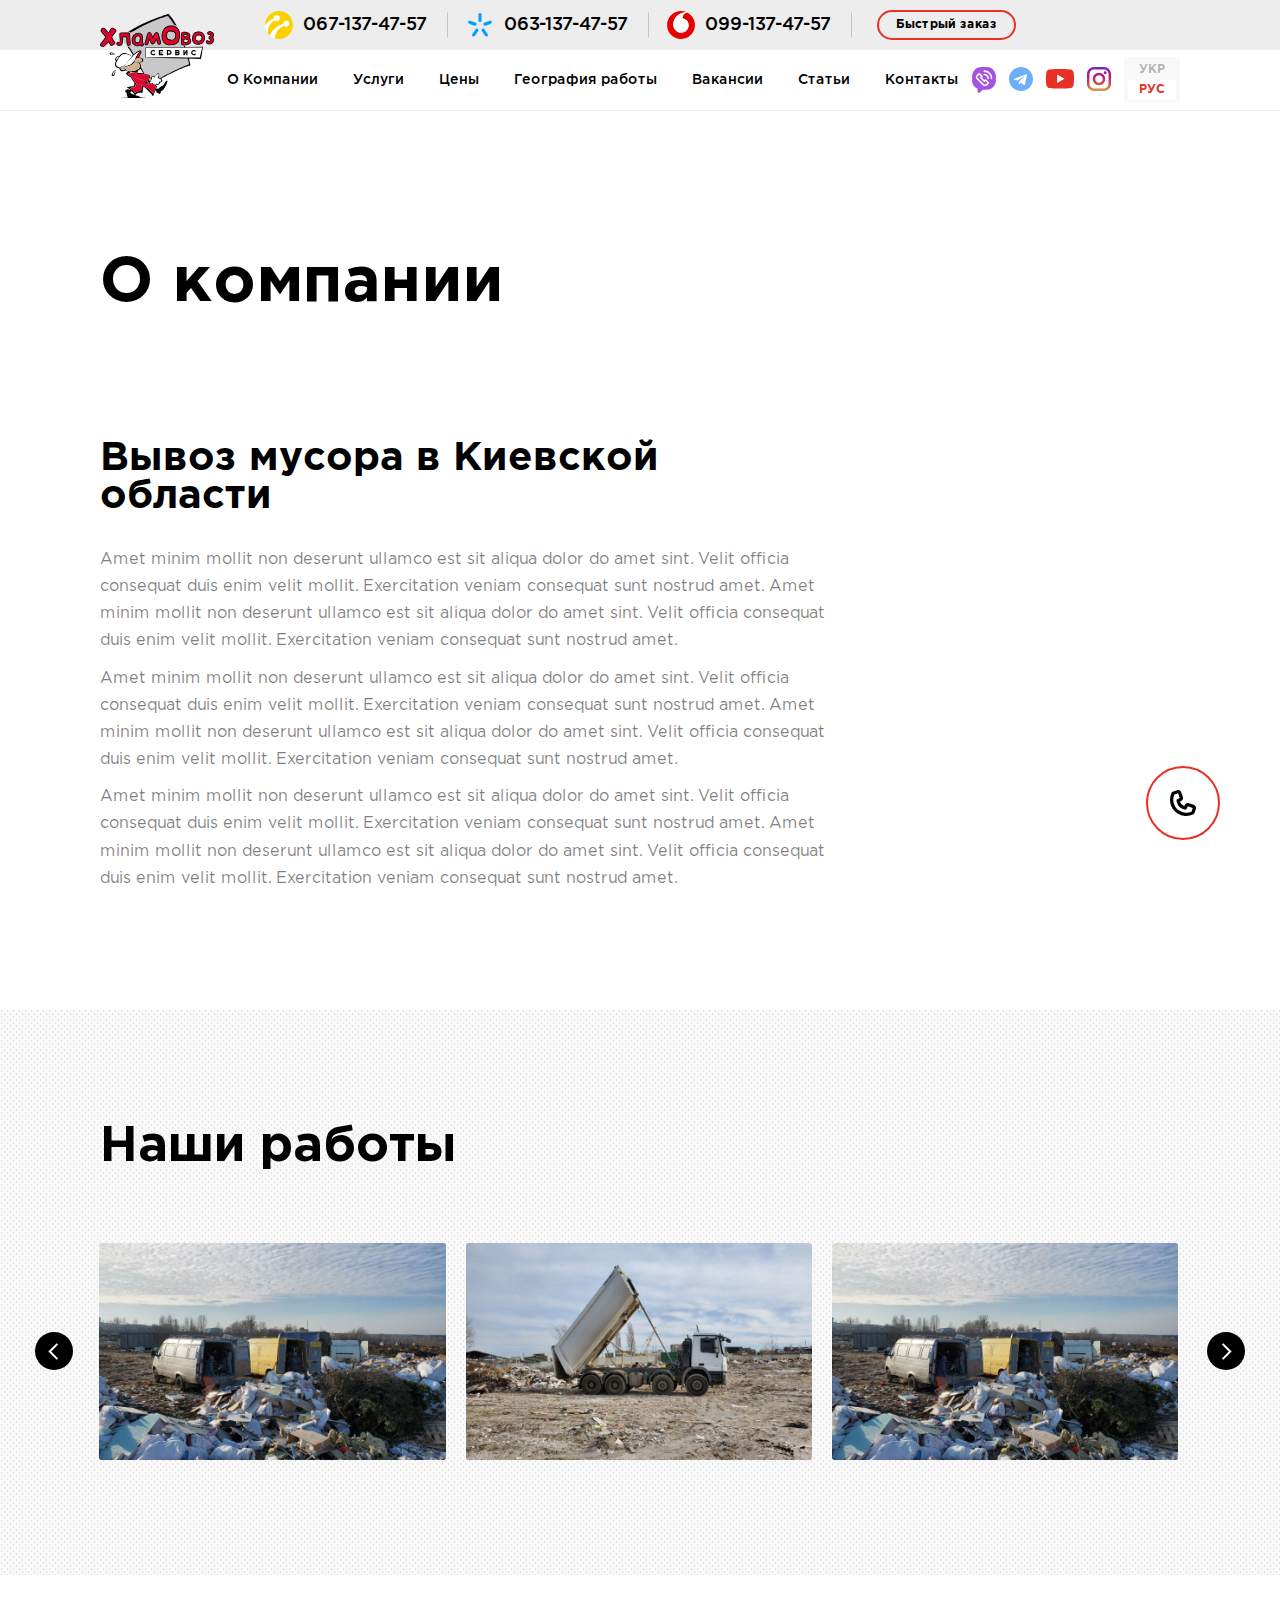
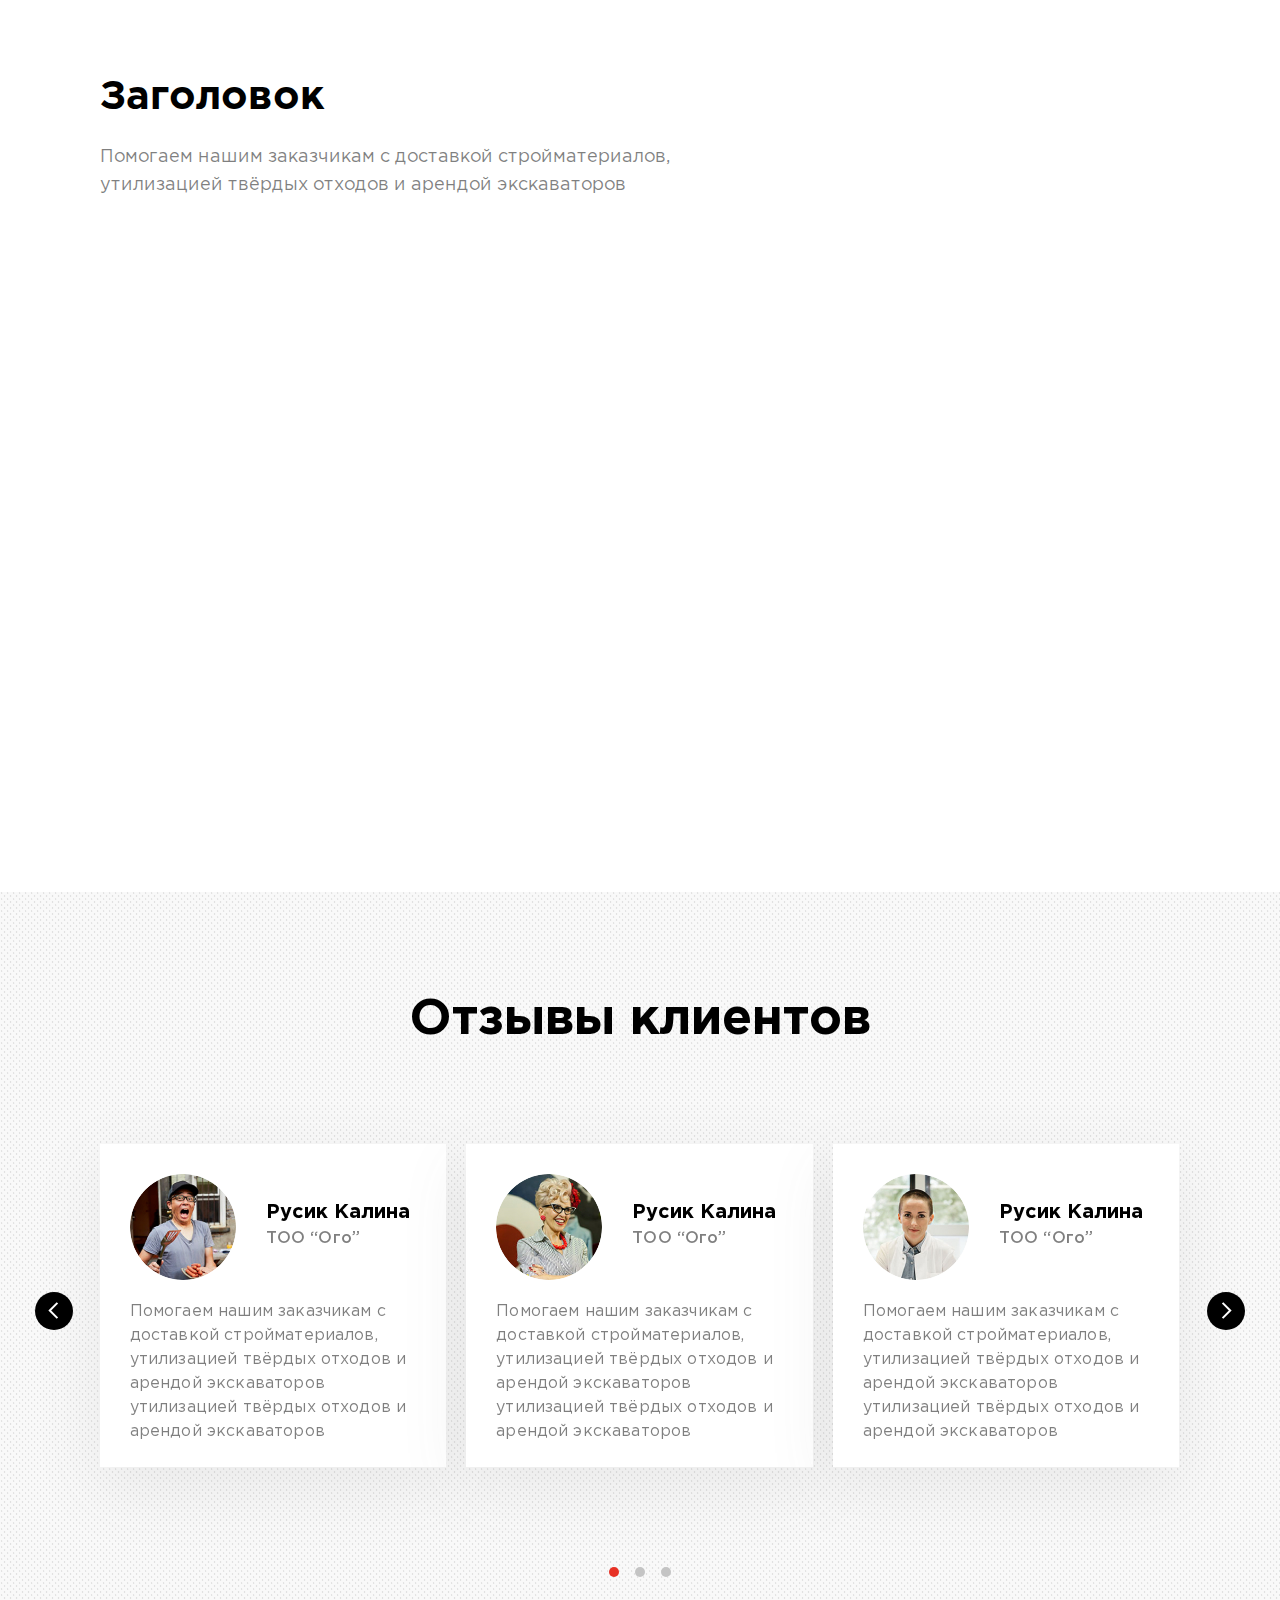
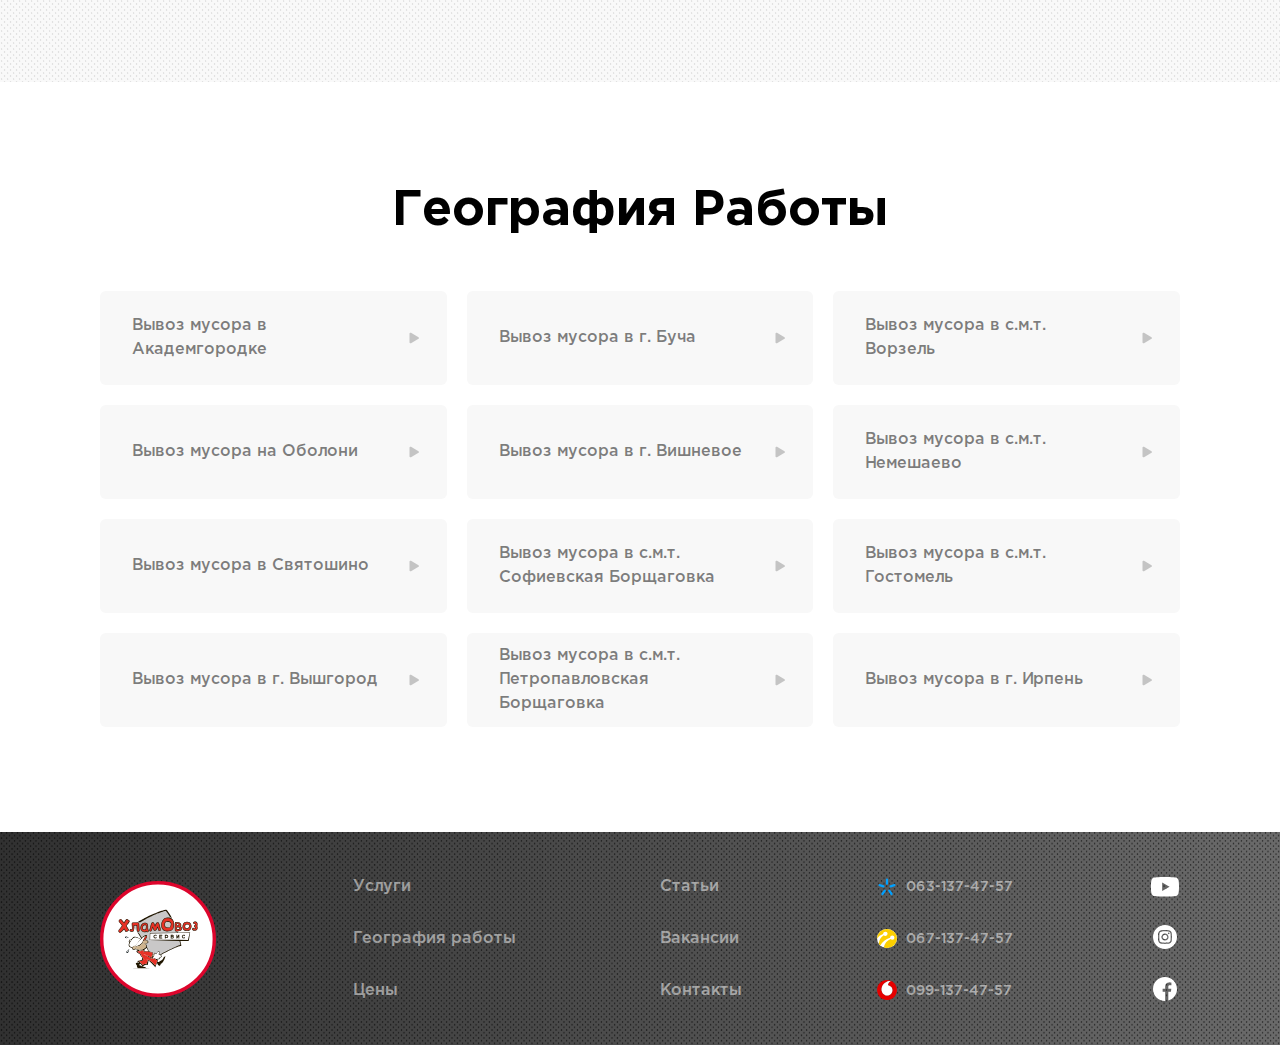
==== commit 5d8199d4: "last last changes" ====
--- a/about.html
+++ b/about.html
@@ -484,12 +484,12 @@
                 </div>
                 <div class="footer-tels">
                     <a href="#">
+                        <img src="img/kyivstar.svg" alt="kyivstar">
+                        <span>063-137-47-57</span>
+                    </a>
+                    <a href="#">
                         <img src="img/lifecell.svg" alt="lifecell">
                         <span>067-137-47-57</span>
-                    </a>
-                    <a href="#">
-                        <img src="img/kyivstar.svg" alt="kyivstar">
-                        <span>063-137-47-57</span>
                     </a>
                     <a href="#">
                         <img src="img/vodafone.svg" alt="vodafone">
--- a/css/main.min.css
+++ b/css/main.min.css
@@ -1 +1 @@
-.owl-carousel,.owl-carousel .owl-item{-webkit-tap-highlight-color:transparent;position:relative}.owl-carousel{display:none;width:100%;z-index:1}.owl-carousel .owl-stage{position:relative;-ms-touch-action:pan-Y;touch-action:manipulation;-moz-backface-visibility:hidden}.owl-carousel .owl-stage:after{content:".";display:block;clear:both;visibility:hidden;line-height:0;height:0}.owl-carousel .owl-stage-outer{position:relative;overflow:hidden;-webkit-transform:translate3d(0,0,0)}.owl-carousel .owl-item,.owl-carousel .owl-wrapper{-webkit-backface-visibility:hidden;-moz-backface-visibility:hidden;-ms-backface-visibility:hidden;-webkit-transform:translate3d(0,0,0);-moz-transform:translate3d(0,0,0);-ms-transform:translate3d(0,0,0)}.owl-carousel .owl-item{min-height:1px;float:left;-webkit-backface-visibility:hidden;-webkit-touch-callout:none}.owl-carousel .owl-item img{display:block;width:100%}.owl-carousel .owl-dots.disabled,.owl-carousel .owl-nav.disabled{display:none}.no-js .owl-carousel,.owl-carousel.owl-loaded{display:block}.owl-carousel .owl-dot,.owl-carousel .owl-nav .owl-next,.owl-carousel .owl-nav .owl-prev{cursor:pointer;-webkit-user-select:none;-khtml-user-select:none;-moz-user-select:none;-ms-user-select:none;user-select:none}.owl-carousel.owl-loading{opacity:0;display:block}.owl-carousel.owl-hidden{opacity:0}.owl-carousel.owl-refresh .owl-item{visibility:hidden}.owl-carousel.owl-drag .owl-item{-ms-touch-action:pan-y;touch-action:pan-y;-webkit-user-select:none;-moz-user-select:none;-ms-user-select:none;user-select:none}.owl-carousel.owl-grab{cursor:move;cursor:grab}.owl-carousel.owl-rtl{direction:rtl}.owl-carousel.owl-rtl .owl-item{float:right}.owl-carousel .animated{animation-duration:1s;animation-fill-mode:both}.owl-carousel .owl-animated-in{z-index:0}.owl-carousel .owl-animated-out{z-index:1}.owl-carousel .fadeOut{animation-name:fadeOut}@keyframes fadeOut{0%{opacity:1}100%{opacity:0}}.owl-height{transition:height .5s ease-in-out}.owl-carousel .owl-item .owl-lazy{opacity:0;transition:opacity .4s ease}.owl-carousel .owl-item .owl-lazy:not([src]),.owl-carousel .owl-item .owl-lazy[src^=""]{max-height:0}.owl-carousel .owl-item img.owl-lazy{transform-style:preserve-3d}.owl-carousel .owl-video-wrapper{position:relative;height:100%;background:#000}.owl-carousel .owl-video-play-icon{position:absolute;height:80px;width:80px;left:50%;top:50%;margin-left:-40px;margin-top:-40px;background:url(../libs/OwlCarousel/dist/assets/owl.video.play.png) no-repeat;cursor:pointer;z-index:1;-webkit-backface-visibility:hidden;transition:transform .1s ease}.owl-carousel .owl-video-play-icon:hover{-ms-transform:scale(1.3,1.3);transform:scale(1.3,1.3)}.owl-carousel .owl-video-playing .owl-video-play-icon,.owl-carousel .owl-video-playing .owl-video-tn{display:none}.owl-carousel .owl-video-tn{opacity:0;height:100%;background-position:center center;background-repeat:no-repeat;background-size:contain;transition:opacity .4s ease}.owl-carousel .owl-video-frame{position:relative;z-index:1;height:100%;width:100%}.custom-select{position:relative}.custom-select__option{overflow:hidden;box-sizing:border-box;display:block;width:100%;padding:0;background-color:transparent;border:0;border-radius:0;font-family:inherit;white-space:nowrap;text-align:left;text-overflow:ellipsis;cursor:pointer;user-select:none;-webkit-appearance:none;-moz-appearance:none;appearance:none}.custom-select__option-wrap{position:relative}.custom-select__input{box-sizing:border-box;display:block;width:100%;padding:0;border-width:1px 0;border-style:solid;border-radius:0;font-family:inherit;-webkit-appearance:none;-moz-appearance:none;appearance:none}.custom-select__dropdown{position:absolute;box-sizing:border-box;width:100%;top:100%;left:0}.custom-select--dropup .custom-select__dropdown{top:auto;bottom:100%}.custom-select__option{position:relative;padding:.375rem .75rem;font-size:1rem;color:#212121;line-height:1.5}.custom-select__option:focus{outline:0}.custom-select__option:focus,.custom-select__option:hover{background-color:#f9f9f9}.custom-select__option--value{padding:0 40px 0 15px;background-color:#fff;border:none;border-radius:4px;height:40px}.custom-select__option--value::after{position:absolute;box-sizing:border-box;width:0;height:0;top:50%;right:.75rem;border-width:.3rem;border-bottom-width:0;border-style:solid;border-color:currentColor transparent;transform:translateY(-50%);content:""}.custom-select--active .custom-select__option--value::after{transform:translateY(-50%) rotate(-180deg)}.custom-select--active .custom-select__option--value{border-bottom-color:transparent;border-radius:.25rem .25rem 0 0}.custom-select--active .custom-select__option--value:focus,.custom-select--active .custom-select__option--value:hover{background-color:#fff}.custom-select--dropup.custom-select--active .custom-select__option--value{border-top-color:transparent;border-bottom-color:#e6e6e6;border-radius:0 0 .25rem .25rem}.custom-select__option--selected{background-color:#fcfcfc}.custom-select__option[disabled]{color:#a1a1a1;cursor:default}.custom-select__option[disabled]:focus,.custom-select__option[disabled]:hover{background-color:transparent}.custom-select__option-wrap{overflow-y:auto;max-height:11.25rem}.custom-select__option-wrap::-webkit-scrollbar{width:16px}.custom-select__option-wrap::-webkit-scrollbar-thumb{background-color:#e6e6e6;background-clip:padding-box;border-width:0 4px;border-style:solid;border-color:transparent}.custom-select__input{position:relative;z-index:1;height:2.25rem;margin-top:-1px;padding:0 .75rem;border-color:#e6e6e6;transform:translateY(1px);font-size:1rem;color:#212121}.custom-select__input:focus{outline:0}.custom-select--dropup .custom-select__input{border-top-width:0;margin-top:0;transform:translateY(0)}.custom-select__dropdown{overflow:hidden;z-index:1;top:calc(100% - 1px);background-color:#fff;border-width:0 1px 1px;border-style:solid;border-color:#e6e6e6;border-radius:0 0 .25rem .25rem}.custom-select--dropup .custom-select__dropdown{bottom:calc(100% - 1px);border-width:1px 1px 0;border-radius:.25rem .25rem 0 0}.mCustomScrollbar{-ms-touch-action:pinch-zoom;touch-action:pinch-zoom}.mCustomScrollbar.mCS_no_scrollbar,.mCustomScrollbar.mCS_touch_action{-ms-touch-action:auto;touch-action:auto}.mCustomScrollBox{position:relative;overflow:hidden;height:100%;max-width:100%;outline:0;direction:ltr}.mCSB_container{overflow:hidden;width:auto;height:auto}.mCSB_inside>.mCSB_container{margin-right:30px}.mCSB_container.mCS_no_scrollbar_y.mCS_y_hidden{margin-right:0}.mCS-dir-rtl>.mCSB_inside>.mCSB_container{margin-right:0;margin-left:30px}.mCS-dir-rtl>.mCSB_inside>.mCSB_container.mCS_no_scrollbar_y.mCS_y_hidden{margin-left:0}.mCSB_scrollTools{position:absolute;width:16px;height:auto;left:auto;top:0;right:0;bottom:0;opacity:.75;filter:"alpha(opacity=75)";-ms-filter:"alpha(opacity=75)"}.mCSB_outside+.mCSB_scrollTools{right:-26px}.mCS-dir-rtl>.mCSB_inside>.mCSB_scrollTools,.mCS-dir-rtl>.mCSB_outside+.mCSB_scrollTools{right:auto;left:0}.mCS-dir-rtl>.mCSB_outside+.mCSB_scrollTools{left:-26px}.mCSB_scrollTools .mCSB_draggerContainer{position:absolute;top:0;left:0;bottom:0;right:0;height:auto}.mCSB_scrollTools a+.mCSB_draggerContainer{margin:20px 0}.mCSB_scrollTools .mCSB_draggerRail{width:2px;height:100%;margin:0 auto;-webkit-border-radius:16px;-moz-border-radius:16px;border-radius:16px}.mCSB_scrollTools .mCSB_dragger{cursor:pointer;width:100%;height:30px;z-index:1}.mCSB_scrollTools .mCSB_dragger .mCSB_dragger_bar{position:relative;width:4px;height:100%;margin:0 auto;-webkit-border-radius:16px;-moz-border-radius:16px;border-radius:16px;text-align:center}.mCSB_scrollTools_vertical.mCSB_scrollTools_onDrag_expand .mCSB_dragger.mCSB_dragger_onDrag_expanded .mCSB_dragger_bar,.mCSB_scrollTools_vertical.mCSB_scrollTools_onDrag_expand .mCSB_draggerContainer:hover .mCSB_dragger .mCSB_dragger_bar{width:12px}.mCSB_scrollTools_vertical.mCSB_scrollTools_onDrag_expand .mCSB_dragger.mCSB_dragger_onDrag_expanded+.mCSB_draggerRail,.mCSB_scrollTools_vertical.mCSB_scrollTools_onDrag_expand .mCSB_draggerContainer:hover .mCSB_draggerRail{width:8px}.mCSB_scrollTools .mCSB_buttonDown,.mCSB_scrollTools .mCSB_buttonUp{display:block;position:absolute;height:20px;width:100%;overflow:hidden;margin:0 auto;cursor:pointer}.mCSB_scrollTools .mCSB_buttonDown{bottom:0}.mCSB_horizontal.mCSB_inside>.mCSB_container{margin-right:0;margin-bottom:30px}.mCSB_horizontal.mCSB_outside>.mCSB_container{min-height:100%}.mCSB_horizontal>.mCSB_container.mCS_no_scrollbar_x.mCS_x_hidden{margin-bottom:0}.mCSB_scrollTools.mCSB_scrollTools_horizontal{width:auto;height:16px;top:auto;right:0;bottom:0;left:0}.mCustomScrollBox+.mCSB_scrollTools+.mCSB_scrollTools.mCSB_scrollTools_horizontal,.mCustomScrollBox+.mCSB_scrollTools.mCSB_scrollTools_horizontal{bottom:-26px}.mCSB_scrollTools.mCSB_scrollTools_horizontal a+.mCSB_draggerContainer{margin:0 20px}.mCSB_scrollTools.mCSB_scrollTools_horizontal .mCSB_draggerRail{width:100%;height:2px;margin:7px 0}.mCSB_scrollTools.mCSB_scrollTools_horizontal .mCSB_dragger{width:30px;height:100%;left:0}.mCSB_scrollTools.mCSB_scrollTools_horizontal .mCSB_dragger .mCSB_dragger_bar{width:100%;height:4px;margin:6px auto}.mCSB_scrollTools_horizontal.mCSB_scrollTools_onDrag_expand .mCSB_dragger.mCSB_dragger_onDrag_expanded .mCSB_dragger_bar,.mCSB_scrollTools_horizontal.mCSB_scrollTools_onDrag_expand .mCSB_draggerContainer:hover .mCSB_dragger .mCSB_dragger_bar{height:12px;margin:2px auto}.mCSB_scrollTools_horizontal.mCSB_scrollTools_onDrag_expand .mCSB_dragger.mCSB_dragger_onDrag_expanded+.mCSB_draggerRail,.mCSB_scrollTools_horizontal.mCSB_scrollTools_onDrag_expand .mCSB_draggerContainer:hover .mCSB_draggerRail{height:8px;margin:4px 0}.mCSB_scrollTools.mCSB_scrollTools_horizontal .mCSB_buttonLeft,.mCSB_scrollTools.mCSB_scrollTools_horizontal .mCSB_buttonRight{display:block;position:absolute;width:20px;height:100%;overflow:hidden;margin:0 auto;cursor:pointer}.mCSB_scrollTools.mCSB_scrollTools_horizontal .mCSB_buttonLeft{left:0}.mCSB_scrollTools.mCSB_scrollTools_horizontal .mCSB_buttonRight{right:0}.mCSB_container_wrapper{position:absolute;height:auto;width:auto;overflow:hidden;top:0;left:0;right:0;bottom:0;margin-right:30px;margin-bottom:30px}.mCSB_container_wrapper>.mCSB_container{padding-right:30px;padding-bottom:30px;-webkit-box-sizing:border-box;-moz-box-sizing:border-box;box-sizing:border-box}.mCSB_vertical_horizontal>.mCSB_scrollTools.mCSB_scrollTools_vertical{bottom:20px}.mCSB_vertical_horizontal>.mCSB_scrollTools.mCSB_scrollTools_horizontal{right:20px}.mCSB_container_wrapper.mCS_no_scrollbar_x.mCS_x_hidden+.mCSB_scrollTools.mCSB_scrollTools_vertical{bottom:0}.mCS-dir-rtl>.mCustomScrollBox.mCSB_vertical_horizontal.mCSB_inside>.mCSB_scrollTools.mCSB_scrollTools_horizontal,.mCSB_container_wrapper.mCS_no_scrollbar_y.mCS_y_hidden+.mCSB_scrollTools~.mCSB_scrollTools.mCSB_scrollTools_horizontal{right:0}.mCS-dir-rtl>.mCustomScrollBox.mCSB_vertical_horizontal.mCSB_inside>.mCSB_scrollTools.mCSB_scrollTools_horizontal{left:20px}.mCS-dir-rtl>.mCustomScrollBox.mCSB_vertical_horizontal.mCSB_inside>.mCSB_container_wrapper.mCS_no_scrollbar_y.mCS_y_hidden+.mCSB_scrollTools~.mCSB_scrollTools.mCSB_scrollTools_horizontal{left:0}.mCS-dir-rtl>.mCSB_inside>.mCSB_container_wrapper{margin-right:0;margin-left:30px}.mCSB_container_wrapper.mCS_no_scrollbar_y.mCS_y_hidden>.mCSB_container{padding-right:0}.mCSB_container_wrapper.mCS_no_scrollbar_x.mCS_x_hidden>.mCSB_container{padding-bottom:0}.mCustomScrollBox.mCSB_vertical_horizontal.mCSB_inside>.mCSB_container_wrapper.mCS_no_scrollbar_y.mCS_y_hidden{margin-right:0;margin-left:0}.mCustomScrollBox.mCSB_vertical_horizontal.mCSB_inside>.mCSB_container_wrapper.mCS_no_scrollbar_x.mCS_x_hidden{margin-bottom:0}.mCSB_scrollTools,.mCSB_scrollTools .mCSB_buttonDown,.mCSB_scrollTools .mCSB_buttonLeft,.mCSB_scrollTools .mCSB_buttonRight,.mCSB_scrollTools .mCSB_buttonUp,.mCSB_scrollTools .mCSB_dragger .mCSB_dragger_bar{-webkit-transition:opacity .2s ease-in-out,background-color .2s ease-in-out;-moz-transition:opacity .2s ease-in-out,background-color .2s ease-in-out;-o-transition:opacity .2s ease-in-out,background-color .2s ease-in-out;transition:opacity .2s ease-in-out,background-color .2s ease-in-out}.mCSB_scrollTools_horizontal.mCSB_scrollTools_onDrag_expand .mCSB_draggerRail,.mCSB_scrollTools_horizontal.mCSB_scrollTools_onDrag_expand .mCSB_dragger_bar,.mCSB_scrollTools_vertical.mCSB_scrollTools_onDrag_expand .mCSB_draggerRail,.mCSB_scrollTools_vertical.mCSB_scrollTools_onDrag_expand .mCSB_dragger_bar{-webkit-transition:width .2s ease-out .2s,height .2s ease-out .2s,margin-left .2s ease-out .2s,margin-right .2s ease-out .2s,margin-top .2s ease-out .2s,margin-bottom .2s ease-out .2s,opacity .2s ease-in-out,background-color .2s ease-in-out;-moz-transition:width .2s ease-out .2s,height .2s ease-out .2s,margin-left .2s ease-out .2s,margin-right .2s ease-out .2s,margin-top .2s ease-out .2s,margin-bottom .2s ease-out .2s,opacity .2s ease-in-out,background-color .2s ease-in-out;-o-transition:width .2s ease-out .2s,height .2s ease-out .2s,margin-left .2s ease-out .2s,margin-right .2s ease-out .2s,margin-top .2s ease-out .2s,margin-bottom .2s ease-out .2s,opacity .2s ease-in-out,background-color .2s ease-in-out;transition:width .2s ease-out .2s,height .2s ease-out .2s,margin-left .2s ease-out .2s,margin-right .2s ease-out .2s,margin-top .2s ease-out .2s,margin-bottom .2s ease-out .2s,opacity .2s ease-in-out,background-color .2s ease-in-out}.mCS-autoHide>.mCustomScrollBox>.mCSB_scrollTools,.mCS-autoHide>.mCustomScrollBox~.mCSB_scrollTools{opacity:0;filter:"alpha(opacity=0)";-ms-filter:"alpha(opacity=0)"}.mCS-autoHide:hover>.mCustomScrollBox>.mCSB_scrollTools,.mCS-autoHide:hover>.mCustomScrollBox~.mCSB_scrollTools,.mCustomScrollBox:hover>.mCSB_scrollTools,.mCustomScrollBox:hover~.mCSB_scrollTools,.mCustomScrollbar>.mCustomScrollBox>.mCSB_scrollTools.mCSB_scrollTools_onDrag,.mCustomScrollbar>.mCustomScrollBox~.mCSB_scrollTools.mCSB_scrollTools_onDrag{opacity:1;filter:"alpha(opacity=100)";-ms-filter:"alpha(opacity=100)"}.mCSB_scrollTools .mCSB_draggerRail{background-color:#000;background-color:rgba(0,0,0,.4);filter:"alpha(opacity=40)";-ms-filter:"alpha(opacity=40)"}.mCSB_scrollTools .mCSB_dragger .mCSB_dragger_bar{background-color:#fff;background-color:rgba(255,255,255,.75);filter:"alpha(opacity=75)";-ms-filter:"alpha(opacity=75)"}.mCSB_scrollTools .mCSB_dragger:hover .mCSB_dragger_bar{background-color:#fff;background-color:rgba(255,255,255,.85);filter:"alpha(opacity=85)";-ms-filter:"alpha(opacity=85)"}.mCSB_scrollTools .mCSB_dragger.mCSB_dragger_onDrag .mCSB_dragger_bar,.mCSB_scrollTools .mCSB_dragger:active .mCSB_dragger_bar{background-color:#fff;background-color:rgba(255,255,255,.9);filter:"alpha(opacity=90)";-ms-filter:"alpha(opacity=90)"}.mCSB_scrollTools .mCSB_buttonDown,.mCSB_scrollTools .mCSB_buttonLeft,.mCSB_scrollTools .mCSB_buttonRight,.mCSB_scrollTools .mCSB_buttonUp{background-image:url(../libs/scrollbar/mCSB_buttons.png);background-repeat:no-repeat;opacity:.4;filter:"alpha(opacity=40)";-ms-filter:"alpha(opacity=40)"}.mCSB_scrollTools .mCSB_buttonUp{background-position:0 0}.mCSB_scrollTools .mCSB_buttonDown{background-position:0 -20px}.mCSB_scrollTools .mCSB_buttonLeft{background-position:0 -40px}.mCSB_scrollTools .mCSB_buttonRight{background-position:0 -56px}.mCSB_scrollTools .mCSB_buttonDown:hover,.mCSB_scrollTools .mCSB_buttonLeft:hover,.mCSB_scrollTools .mCSB_buttonRight:hover,.mCSB_scrollTools .mCSB_buttonUp:hover{opacity:.75;filter:"alpha(opacity=75)";-ms-filter:"alpha(opacity=75)"}.mCSB_scrollTools .mCSB_buttonDown:active,.mCSB_scrollTools .mCSB_buttonLeft:active,.mCSB_scrollTools .mCSB_buttonRight:active,.mCSB_scrollTools .mCSB_buttonUp:active{opacity:.9;filter:"alpha(opacity=90)";-ms-filter:"alpha(opacity=90)"}.mCS-dark.mCSB_scrollTools .mCSB_draggerRail{background-color:#000;background-color:rgba(0,0,0,.15)}.mCS-dark.mCSB_scrollTools .mCSB_dragger .mCSB_dragger_bar{background-color:#000;background-color:rgba(0,0,0,.75)}.mCS-dark.mCSB_scrollTools .mCSB_dragger:hover .mCSB_dragger_bar{background-color:rgba(0,0,0,.85)}.mCS-dark.mCSB_scrollTools .mCSB_dragger.mCSB_dragger_onDrag .mCSB_dragger_bar,.mCS-dark.mCSB_scrollTools .mCSB_dragger:active .mCSB_dragger_bar{background-color:rgba(0,0,0,.9)}.mCS-dark.mCSB_scrollTools .mCSB_buttonUp{background-position:-80px 0}.mCS-dark.mCSB_scrollTools .mCSB_buttonDown{background-position:-80px -20px}.mCS-dark.mCSB_scrollTools .mCSB_buttonLeft{background-position:-80px -40px}.mCS-dark.mCSB_scrollTools .mCSB_buttonRight{background-position:-80px -56px}.mCS-dark-2.mCSB_scrollTools .mCSB_draggerRail,.mCS-light-2.mCSB_scrollTools .mCSB_draggerRail{width:4px;background-color:#fff;background-color:rgba(255,255,255,.1);-webkit-border-radius:1px;-moz-border-radius:1px;border-radius:1px}.mCS-dark-2.mCSB_scrollTools .mCSB_dragger .mCSB_dragger_bar,.mCS-light-2.mCSB_scrollTools .mCSB_dragger .mCSB_dragger_bar{width:4px;background-color:#fff;background-color:rgba(255,255,255,.75);-webkit-border-radius:1px;-moz-border-radius:1px;border-radius:1px}.mCS-dark-2.mCSB_scrollTools_horizontal .mCSB_dragger .mCSB_dragger_bar,.mCS-dark-2.mCSB_scrollTools_horizontal .mCSB_draggerRail,.mCS-light-2.mCSB_scrollTools_horizontal .mCSB_dragger .mCSB_dragger_bar,.mCS-light-2.mCSB_scrollTools_horizontal .mCSB_draggerRail{width:100%;height:4px;margin:6px auto}.mCS-light-2.mCSB_scrollTools .mCSB_dragger:hover .mCSB_dragger_bar{background-color:#fff;background-color:rgba(255,255,255,.85)}.mCS-light-2.mCSB_scrollTools .mCSB_dragger.mCSB_dragger_onDrag .mCSB_dragger_bar,.mCS-light-2.mCSB_scrollTools .mCSB_dragger:active .mCSB_dragger_bar{background-color:#fff;background-color:rgba(255,255,255,.9)}.mCS-light-2.mCSB_scrollTools .mCSB_buttonUp{background-position:-32px 0}.mCS-light-2.mCSB_scrollTools .mCSB_buttonDown{background-position:-32px -20px}.mCS-light-2.mCSB_scrollTools .mCSB_buttonLeft{background-position:-40px -40px}.mCS-light-2.mCSB_scrollTools .mCSB_buttonRight{background-position:-40px -56px}.mCS-dark-2.mCSB_scrollTools .mCSB_draggerRail{background-color:#000;background-color:rgba(0,0,0,.1);-webkit-border-radius:1px;-moz-border-radius:1px;border-radius:1px}.mCS-dark-2.mCSB_scrollTools .mCSB_dragger .mCSB_dragger_bar{background-color:#000;background-color:rgba(0,0,0,.75);-webkit-border-radius:1px;-moz-border-radius:1px;border-radius:1px}.mCS-dark-2.mCSB_scrollTools .mCSB_dragger:hover .mCSB_dragger_bar{background-color:#000;background-color:rgba(0,0,0,.85)}.mCS-dark-2.mCSB_scrollTools .mCSB_dragger.mCSB_dragger_onDrag .mCSB_dragger_bar,.mCS-dark-2.mCSB_scrollTools .mCSB_dragger:active .mCSB_dragger_bar{background-color:#000;background-color:rgba(0,0,0,.9)}.mCS-dark-2.mCSB_scrollTools .mCSB_buttonUp{background-position:-112px 0}.mCS-dark-2.mCSB_scrollTools .mCSB_buttonDown{background-position:-112px -20px}.mCS-dark-2.mCSB_scrollTools .mCSB_buttonLeft{background-position:-120px -40px}.mCS-dark-2.mCSB_scrollTools .mCSB_buttonRight{background-position:-120px -56px}.mCS-dark-thick.mCSB_scrollTools .mCSB_draggerRail,.mCS-light-thick.mCSB_scrollTools .mCSB_draggerRail{width:4px;background-color:#fff;background-color:rgba(255,255,255,.1);-webkit-border-radius:2px;-moz-border-radius:2px;border-radius:2px}.mCS-dark-thick.mCSB_scrollTools .mCSB_dragger .mCSB_dragger_bar,.mCS-light-thick.mCSB_scrollTools .mCSB_dragger .mCSB_dragger_bar{width:6px;background-color:#fff;background-color:rgba(255,255,255,.75);-webkit-border-radius:2px;-moz-border-radius:2px;border-radius:2px}.mCS-dark-thick.mCSB_scrollTools_horizontal .mCSB_draggerRail,.mCS-light-thick.mCSB_scrollTools_horizontal .mCSB_draggerRail{width:100%;height:4px;margin:6px 0}.mCS-dark-thick.mCSB_scrollTools_horizontal .mCSB_dragger .mCSB_dragger_bar,.mCS-light-thick.mCSB_scrollTools_horizontal .mCSB_dragger .mCSB_dragger_bar{width:100%;height:6px;margin:5px auto}.mCS-light-thick.mCSB_scrollTools .mCSB_dragger:hover .mCSB_dragger_bar{background-color:#fff;background-color:rgba(255,255,255,.85)}.mCS-light-thick.mCSB_scrollTools .mCSB_dragger.mCSB_dragger_onDrag .mCSB_dragger_bar,.mCS-light-thick.mCSB_scrollTools .mCSB_dragger:active .mCSB_dragger_bar{background-color:#fff;background-color:rgba(255,255,255,.9)}.mCS-light-thick.mCSB_scrollTools .mCSB_buttonUp{background-position:-16px 0}.mCS-light-thick.mCSB_scrollTools .mCSB_buttonDown{background-position:-16px -20px}.mCS-light-thick.mCSB_scrollTools .mCSB_buttonLeft{background-position:-20px -40px}.mCS-light-thick.mCSB_scrollTools .mCSB_buttonRight{background-position:-20px -56px}.mCS-dark-thick.mCSB_scrollTools .mCSB_draggerRail{background-color:#000;background-color:rgba(0,0,0,.1);-webkit-border-radius:2px;-moz-border-radius:2px;border-radius:2px}.mCS-dark-thick.mCSB_scrollTools .mCSB_dragger .mCSB_dragger_bar{background-color:#000;background-color:rgba(0,0,0,.75);-webkit-border-radius:2px;-moz-border-radius:2px;border-radius:2px}.mCS-dark-thick.mCSB_scrollTools .mCSB_dragger:hover .mCSB_dragger_bar{background-color:#000;background-color:rgba(0,0,0,.85)}.mCS-dark-thick.mCSB_scrollTools .mCSB_dragger.mCSB_dragger_onDrag .mCSB_dragger_bar,.mCS-dark-thick.mCSB_scrollTools .mCSB_dragger:active .mCSB_dragger_bar{background-color:#000;background-color:rgba(0,0,0,.9)}.mCS-dark-thick.mCSB_scrollTools .mCSB_buttonUp{background-position:-96px 0}.mCS-dark-thick.mCSB_scrollTools .mCSB_buttonDown{background-position:-96px -20px}.mCS-dark-thick.mCSB_scrollTools .mCSB_buttonLeft{background-position:-100px -40px}.mCS-dark-thick.mCSB_scrollTools .mCSB_buttonRight{background-position:-100px -56px}.mCS-light-thin.mCSB_scrollTools .mCSB_draggerRail{background-color:#fff;background-color:rgba(255,255,255,.1)}.mCS-dark-thin.mCSB_scrollTools .mCSB_dragger .mCSB_dragger_bar,.mCS-light-thin.mCSB_scrollTools .mCSB_dragger .mCSB_dragger_bar{width:2px}.mCS-dark-thin.mCSB_scrollTools_horizontal .mCSB_draggerRail,.mCS-light-thin.mCSB_scrollTools_horizontal .mCSB_draggerRail{width:100%}.mCS-dark-thin.mCSB_scrollTools_horizontal .mCSB_dragger .mCSB_dragger_bar,.mCS-light-thin.mCSB_scrollTools_horizontal .mCSB_dragger .mCSB_dragger_bar{width:100%;height:2px;margin:7px auto}.mCS-dark-thin.mCSB_scrollTools .mCSB_draggerRail{background-color:#000;background-color:rgba(0,0,0,.15)}.mCS-dark-thin.mCSB_scrollTools .mCSB_dragger .mCSB_dragger_bar{background-color:#000;background-color:rgba(0,0,0,.75)}.mCS-dark-thin.mCSB_scrollTools .mCSB_dragger:hover .mCSB_dragger_bar{background-color:#000;background-color:rgba(0,0,0,.85)}.mCS-dark-thin.mCSB_scrollTools .mCSB_dragger.mCSB_dragger_onDrag .mCSB_dragger_bar,.mCS-dark-thin.mCSB_scrollTools .mCSB_dragger:active .mCSB_dragger_bar{background-color:#000;background-color:rgba(0,0,0,.9)}.mCS-dark-thin.mCSB_scrollTools .mCSB_buttonUp{background-position:-80px 0}.mCS-dark-thin.mCSB_scrollTools .mCSB_buttonDown{background-position:-80px -20px}.mCS-dark-thin.mCSB_scrollTools .mCSB_buttonLeft{background-position:-80px -40px}.mCS-dark-thin.mCSB_scrollTools .mCSB_buttonRight{background-position:-80px -56px}.mCS-rounded.mCSB_scrollTools .mCSB_draggerRail{background-color:#fff;background-color:rgba(255,255,255,.15)}.mCS-rounded-dark.mCSB_scrollTools .mCSB_dragger,.mCS-rounded-dots-dark.mCSB_scrollTools .mCSB_dragger,.mCS-rounded-dots.mCSB_scrollTools .mCSB_dragger,.mCS-rounded.mCSB_scrollTools .mCSB_dragger{height:14px}.mCS-rounded-dark.mCSB_scrollTools .mCSB_dragger .mCSB_dragger_bar,.mCS-rounded-dots-dark.mCSB_scrollTools .mCSB_dragger .mCSB_dragger_bar,.mCS-rounded-dots.mCSB_scrollTools .mCSB_dragger .mCSB_dragger_bar,.mCS-rounded.mCSB_scrollTools .mCSB_dragger .mCSB_dragger_bar{width:14px;margin:0 1px}.mCS-rounded-dark.mCSB_scrollTools_horizontal .mCSB_dragger,.mCS-rounded-dots-dark.mCSB_scrollTools_horizontal .mCSB_dragger,.mCS-rounded-dots.mCSB_scrollTools_horizontal .mCSB_dragger,.mCS-rounded.mCSB_scrollTools_horizontal .mCSB_dragger{width:14px}.mCS-rounded-dark.mCSB_scrollTools_horizontal .mCSB_dragger .mCSB_dragger_bar,.mCS-rounded-dots-dark.mCSB_scrollTools_horizontal .mCSB_dragger .mCSB_dragger_bar,.mCS-rounded-dots.mCSB_scrollTools_horizontal .mCSB_dragger .mCSB_dragger_bar,.mCS-rounded.mCSB_scrollTools_horizontal .mCSB_dragger .mCSB_dragger_bar{height:14px;margin:1px 0}.mCS-rounded-dark.mCSB_scrollTools_vertical.mCSB_scrollTools_onDrag_expand .mCSB_dragger.mCSB_dragger_onDrag_expanded .mCSB_dragger_bar,.mCS-rounded-dark.mCSB_scrollTools_vertical.mCSB_scrollTools_onDrag_expand .mCSB_draggerContainer:hover .mCSB_dragger .mCSB_dragger_bar,.mCS-rounded.mCSB_scrollTools_vertical.mCSB_scrollTools_onDrag_expand .mCSB_dragger.mCSB_dragger_onDrag_expanded .mCSB_dragger_bar,.mCS-rounded.mCSB_scrollTools_vertical.mCSB_scrollTools_onDrag_expand .mCSB_draggerContainer:hover .mCSB_dragger .mCSB_dragger_bar{width:16px;height:16px;margin:-1px 0}.mCS-rounded-dark.mCSB_scrollTools_vertical.mCSB_scrollTools_onDrag_expand .mCSB_dragger.mCSB_dragger_onDrag_expanded+.mCSB_draggerRail,.mCS-rounded-dark.mCSB_scrollTools_vertical.mCSB_scrollTools_onDrag_expand .mCSB_draggerContainer:hover .mCSB_draggerRail,.mCS-rounded.mCSB_scrollTools_vertical.mCSB_scrollTools_onDrag_expand .mCSB_dragger.mCSB_dragger_onDrag_expanded+.mCSB_draggerRail,.mCS-rounded.mCSB_scrollTools_vertical.mCSB_scrollTools_onDrag_expand .mCSB_draggerContainer:hover .mCSB_draggerRail{width:4px}.mCS-rounded-dark.mCSB_scrollTools_horizontal.mCSB_scrollTools_onDrag_expand .mCSB_dragger.mCSB_dragger_onDrag_expanded .mCSB_dragger_bar,.mCS-rounded-dark.mCSB_scrollTools_horizontal.mCSB_scrollTools_onDrag_expand .mCSB_draggerContainer:hover .mCSB_dragger .mCSB_dragger_bar,.mCS-rounded.mCSB_scrollTools_horizontal.mCSB_scrollTools_onDrag_expand .mCSB_dragger.mCSB_dragger_onDrag_expanded .mCSB_dragger_bar,.mCS-rounded.mCSB_scrollTools_horizontal.mCSB_scrollTools_onDrag_expand .mCSB_draggerContainer:hover .mCSB_dragger .mCSB_dragger_bar{height:16px;width:16px;margin:0 -1px}.mCS-rounded-dark.mCSB_scrollTools_horizontal.mCSB_scrollTools_onDrag_expand .mCSB_dragger.mCSB_dragger_onDrag_expanded+.mCSB_draggerRail,.mCS-rounded-dark.mCSB_scrollTools_horizontal.mCSB_scrollTools_onDrag_expand .mCSB_draggerContainer:hover .mCSB_draggerRail,.mCS-rounded.mCSB_scrollTools_horizontal.mCSB_scrollTools_onDrag_expand .mCSB_dragger.mCSB_dragger_onDrag_expanded+.mCSB_draggerRail,.mCS-rounded.mCSB_scrollTools_horizontal.mCSB_scrollTools_onDrag_expand .mCSB_draggerContainer:hover .mCSB_draggerRail{height:4px;margin:6px 0}.mCS-rounded.mCSB_scrollTools .mCSB_buttonUp{background-position:0 -72px}.mCS-rounded.mCSB_scrollTools .mCSB_buttonDown{background-position:0 -92px}.mCS-rounded.mCSB_scrollTools .mCSB_buttonLeft{background-position:0 -112px}.mCS-rounded.mCSB_scrollTools .mCSB_buttonRight{background-position:0 -128px}.mCS-rounded-dark.mCSB_scrollTools .mCSB_dragger .mCSB_dragger_bar,.mCS-rounded-dots-dark.mCSB_scrollTools .mCSB_dragger .mCSB_dragger_bar{background-color:#000;background-color:rgba(0,0,0,.75)}.mCS-rounded-dark.mCSB_scrollTools .mCSB_draggerRail{background-color:#000;background-color:rgba(0,0,0,.15)}.mCS-rounded-dark.mCSB_scrollTools .mCSB_dragger:hover .mCSB_dragger_bar,.mCS-rounded-dots-dark.mCSB_scrollTools .mCSB_dragger:hover .mCSB_dragger_bar{background-color:#000;background-color:rgba(0,0,0,.85)}.mCS-rounded-dark.mCSB_scrollTools .mCSB_dragger.mCSB_dragger_onDrag .mCSB_dragger_bar,.mCS-rounded-dark.mCSB_scrollTools .mCSB_dragger:active .mCSB_dragger_bar,.mCS-rounded-dots-dark.mCSB_scrollTools .mCSB_dragger.mCSB_dragger_onDrag .mCSB_dragger_bar,.mCS-rounded-dots-dark.mCSB_scrollTools .mCSB_dragger:active .mCSB_dragger_bar{background-color:#000;background-color:rgba(0,0,0,.9)}.mCS-rounded-dark.mCSB_scrollTools .mCSB_buttonUp{background-position:-80px -72px}.mCS-rounded-dark.mCSB_scrollTools .mCSB_buttonDown{background-position:-80px -92px}.mCS-rounded-dark.mCSB_scrollTools .mCSB_buttonLeft{background-position:-80px -112px}.mCS-rounded-dark.mCSB_scrollTools .mCSB_buttonRight{background-position:-80px -128px}.mCS-rounded-dots-dark.mCSB_scrollTools_vertical .mCSB_draggerRail,.mCS-rounded-dots.mCSB_scrollTools_vertical .mCSB_draggerRail{width:4px}.mCS-rounded-dots-dark.mCSB_scrollTools .mCSB_draggerRail,.mCS-rounded-dots-dark.mCSB_scrollTools_horizontal .mCSB_draggerRail,.mCS-rounded-dots.mCSB_scrollTools .mCSB_draggerRail,.mCS-rounded-dots.mCSB_scrollTools_horizontal .mCSB_draggerRail{background-color:transparent;background-position:center}.mCS-rounded-dots-dark.mCSB_scrollTools .mCSB_draggerRail,.mCS-rounded-dots.mCSB_scrollTools .mCSB_draggerRail{background-image:url([data-uri]);background-repeat:repeat-y;opacity:.3;filter:"alpha(opacity=30)";-ms-filter:"alpha(opacity=30)"}.mCS-rounded-dots-dark.mCSB_scrollTools_horizontal .mCSB_draggerRail,.mCS-rounded-dots.mCSB_scrollTools_horizontal .mCSB_draggerRail{height:4px;margin:6px 0;background-repeat:repeat-x}.mCS-rounded-dots.mCSB_scrollTools .mCSB_buttonUp{background-position:-16px -72px}.mCS-rounded-dots.mCSB_scrollTools .mCSB_buttonDown{background-position:-16px -92px}.mCS-rounded-dots.mCSB_scrollTools .mCSB_buttonLeft{background-position:-20px -112px}.mCS-rounded-dots.mCSB_scrollTools .mCSB_buttonRight{background-position:-20px -128px}.mCS-rounded-dots-dark.mCSB_scrollTools .mCSB_draggerRail{background-image:url([data-uri])}.mCS-rounded-dots-dark.mCSB_scrollTools .mCSB_buttonUp{background-position:-96px -72px}.mCS-rounded-dots-dark.mCSB_scrollTools .mCSB_buttonDown{background-position:-96px -92px}.mCS-rounded-dots-dark.mCSB_scrollTools .mCSB_buttonLeft{background-position:-100px -112px}.mCS-rounded-dots-dark.mCSB_scrollTools .mCSB_buttonRight{background-position:-100px -128px}.mCS-3d-dark.mCSB_scrollTools .mCSB_dragger .mCSB_dragger_bar,.mCS-3d-thick-dark.mCSB_scrollTools .mCSB_dragger .mCSB_dragger_bar,.mCS-3d-thick.mCSB_scrollTools .mCSB_dragger .mCSB_dragger_bar,.mCS-3d.mCSB_scrollTools .mCSB_dragger .mCSB_dragger_bar{background-repeat:repeat-y;background-image:-moz-linear-gradient(left,rgba(255,255,255,.5) 0,rgba(255,255,255,0) 100%);background-image:-webkit-gradient(linear,left top,right top,color-stop(0,rgba(255,255,255,.5)),color-stop(100%,rgba(255,255,255,0)));background-image:-webkit-linear-gradient(left,rgba(255,255,255,.5) 0,rgba(255,255,255,0) 100%);background-image:-o-linear-gradient(left,rgba(255,255,255,.5) 0,rgba(255,255,255,0) 100%);background-image:-ms-linear-gradient(left,rgba(255,255,255,.5) 0,rgba(255,255,255,0) 100%);background-image:linear-gradient(to right,rgba(255,255,255,.5) 0,rgba(255,255,255,0) 100%)}.mCS-3d-dark.mCSB_scrollTools_horizontal .mCSB_dragger .mCSB_dragger_bar,.mCS-3d-thick-dark.mCSB_scrollTools_horizontal .mCSB_dragger .mCSB_dragger_bar,.mCS-3d-thick.mCSB_scrollTools_horizontal .mCSB_dragger .mCSB_dragger_bar,.mCS-3d.mCSB_scrollTools_horizontal .mCSB_dragger .mCSB_dragger_bar{background-repeat:repeat-x;background-image:-moz-linear-gradient(top,rgba(255,255,255,.5) 0,rgba(255,255,255,0) 100%);background-image:-webkit-gradient(linear,left top,left bottom,color-stop(0,rgba(255,255,255,.5)),color-stop(100%,rgba(255,255,255,0)));background-image:-webkit-linear-gradient(top,rgba(255,255,255,.5) 0,rgba(255,255,255,0) 100%);background-image:-o-linear-gradient(top,rgba(255,255,255,.5) 0,rgba(255,255,255,0) 100%);background-image:-ms-linear-gradient(top,rgba(255,255,255,.5) 0,rgba(255,255,255,0) 100%);background-image:linear-gradient(to bottom,rgba(255,255,255,.5) 0,rgba(255,255,255,0) 100%)}.mCS-3d-dark.mCSB_scrollTools_vertical .mCSB_dragger,.mCS-3d.mCSB_scrollTools_vertical .mCSB_dragger{height:70px}.mCS-3d-dark.mCSB_scrollTools_horizontal .mCSB_dragger,.mCS-3d.mCSB_scrollTools_horizontal .mCSB_dragger{width:70px}.mCS-3d-dark.mCSB_scrollTools,.mCS-3d.mCSB_scrollTools{opacity:1;filter:"alpha(opacity=30)";-ms-filter:"alpha(opacity=30)"}.mCS-3d-dark.mCSB_scrollTools .mCSB_dragger .mCSB_dragger_bar,.mCS-3d-dark.mCSB_scrollTools .mCSB_draggerRail,.mCS-3d.mCSB_scrollTools .mCSB_dragger .mCSB_dragger_bar,.mCS-3d.mCSB_scrollTools .mCSB_draggerRail{-webkit-border-radius:16px;-moz-border-radius:16px;border-radius:16px}.mCS-3d-dark.mCSB_scrollTools .mCSB_draggerRail,.mCS-3d.mCSB_scrollTools .mCSB_draggerRail{width:8px;background-color:#000;background-color:rgba(0,0,0,.2);box-shadow:inset 1px 0 1px rgba(0,0,0,.5),inset -1px 0 1px rgba(255,255,255,.2)}.mCS-3d-dark.mCSB_scrollTools .mCSB_dragger .mCSB_dragger_bar,.mCS-3d-dark.mCSB_scrollTools .mCSB_dragger.mCSB_dragger_onDrag .mCSB_dragger_bar,.mCS-3d-dark.mCSB_scrollTools .mCSB_dragger:active .mCSB_dragger_bar,.mCS-3d-dark.mCSB_scrollTools .mCSB_dragger:hover .mCSB_dragger_bar,.mCS-3d.mCSB_scrollTools .mCSB_dragger .mCSB_dragger_bar,.mCS-3d.mCSB_scrollTools .mCSB_dragger.mCSB_dragger_onDrag .mCSB_dragger_bar,.mCS-3d.mCSB_scrollTools .mCSB_dragger:active .mCSB_dragger_bar,.mCS-3d.mCSB_scrollTools .mCSB_dragger:hover .mCSB_dragger_bar{background-color:#555}.mCS-3d-dark.mCSB_scrollTools .mCSB_dragger .mCSB_dragger_bar,.mCS-3d.mCSB_scrollTools .mCSB_dragger .mCSB_dragger_bar{width:8px}.mCS-3d-dark.mCSB_scrollTools_horizontal .mCSB_draggerRail,.mCS-3d.mCSB_scrollTools_horizontal .mCSB_draggerRail{width:100%;height:8px;margin:4px 0;box-shadow:inset 0 1px 1px rgba(0,0,0,.5),inset 0 -1px 1px rgba(255,255,255,.2)}.mCS-3d-dark.mCSB_scrollTools_horizontal .mCSB_dragger .mCSB_dragger_bar,.mCS-3d.mCSB_scrollTools_horizontal .mCSB_dragger .mCSB_dragger_bar{width:100%;height:8px;margin:4px auto}.mCS-3d.mCSB_scrollTools .mCSB_buttonUp{background-position:-32px -72px}.mCS-3d.mCSB_scrollTools .mCSB_buttonDown{background-position:-32px -92px}.mCS-3d.mCSB_scrollTools .mCSB_buttonLeft{background-position:-40px -112px}.mCS-3d.mCSB_scrollTools .mCSB_buttonRight{background-position:-40px -128px}.mCS-3d-dark.mCSB_scrollTools .mCSB_draggerRail{background-color:#000;background-color:rgba(0,0,0,.1);box-shadow:inset 1px 0 1px rgba(0,0,0,.1)}.mCS-3d-dark.mCSB_scrollTools_horizontal .mCSB_draggerRail{box-shadow:inset 0 1px 1px rgba(0,0,0,.1)}.mCS-3d-dark.mCSB_scrollTools .mCSB_buttonUp{background-position:-112px -72px}.mCS-3d-dark.mCSB_scrollTools .mCSB_buttonDown{background-position:-112px -92px}.mCS-3d-dark.mCSB_scrollTools .mCSB_buttonLeft{background-position:-120px -112px}.mCS-3d-dark.mCSB_scrollTools .mCSB_buttonRight{background-position:-120px -128px}.mCS-3d-thick-dark.mCSB_scrollTools,.mCS-3d-thick.mCSB_scrollTools{opacity:1;filter:"alpha(opacity=30)";-ms-filter:"alpha(opacity=30)"}.mCS-3d-thick-dark.mCSB_scrollTools,.mCS-3d-thick-dark.mCSB_scrollTools .mCSB_draggerContainer,.mCS-3d-thick.mCSB_scrollTools,.mCS-3d-thick.mCSB_scrollTools .mCSB_draggerContainer{-webkit-border-radius:7px;-moz-border-radius:7px;border-radius:7px}.mCSB_inside+.mCS-3d-thick-dark.mCSB_scrollTools_vertical,.mCSB_inside+.mCS-3d-thick.mCSB_scrollTools_vertical{right:1px}.mCS-3d-thick-dark.mCSB_scrollTools_vertical,.mCS-3d-thick.mCSB_scrollTools_vertical{box-shadow:inset 1px 0 1px rgba(0,0,0,.1),inset 0 0 14px rgba(0,0,0,.5)}.mCS-3d-thick-dark.mCSB_scrollTools_horizontal,.mCS-3d-thick.mCSB_scrollTools_horizontal{bottom:1px;box-shadow:inset 0 1px 1px rgba(0,0,0,.1),inset 0 0 14px rgba(0,0,0,.5)}.mCS-3d-thick-dark.mCSB_scrollTools .mCSB_dragger .mCSB_dragger_bar,.mCS-3d-thick.mCSB_scrollTools .mCSB_dragger .mCSB_dragger_bar{-webkit-border-radius:5px;-moz-border-radius:5px;border-radius:5px;box-shadow:inset 1px 0 0 rgba(255,255,255,.4);width:12px;margin:2px;position:absolute;height:auto;top:0;bottom:0;left:0;right:0}.mCS-3d-thick-dark.mCSB_scrollTools_horizontal .mCSB_dragger .mCSB_dragger_bar,.mCS-3d-thick.mCSB_scrollTools_horizontal .mCSB_dragger .mCSB_dragger_bar{box-shadow:inset 0 1px 0 rgba(255,255,255,.4);height:12px;width:auto}.mCS-3d-thick.mCSB_scrollTools .mCSB_dragger .mCSB_dragger_bar,.mCS-3d-thick.mCSB_scrollTools .mCSB_dragger.mCSB_dragger_onDrag .mCSB_dragger_bar,.mCS-3d-thick.mCSB_scrollTools .mCSB_dragger:active .mCSB_dragger_bar,.mCS-3d-thick.mCSB_scrollTools .mCSB_dragger:hover .mCSB_dragger_bar{background-color:#555}.mCS-3d-thick.mCSB_scrollTools .mCSB_draggerContainer{background-color:#000;background-color:rgba(0,0,0,.05);box-shadow:inset 1px 1px 16px rgba(0,0,0,.1)}.mCS-3d-thick.mCSB_scrollTools .mCSB_draggerRail{background-color:transparent}.mCS-3d-thick.mCSB_scrollTools .mCSB_buttonUp{background-position:-32px -72px}.mCS-3d-thick.mCSB_scrollTools .mCSB_buttonDown{background-position:-32px -92px}.mCS-3d-thick.mCSB_scrollTools .mCSB_buttonLeft{background-position:-40px -112px}.mCS-3d-thick.mCSB_scrollTools .mCSB_buttonRight{background-position:-40px -128px}.mCS-3d-thick-dark.mCSB_scrollTools{box-shadow:inset 0 0 14px rgba(0,0,0,.2)}.mCS-3d-thick-dark.mCSB_scrollTools_horizontal{box-shadow:inset 0 1px 1px rgba(0,0,0,.1),inset 0 0 14px rgba(0,0,0,.2)}.mCS-3d-thick-dark.mCSB_scrollTools .mCSB_dragger .mCSB_dragger_bar{box-shadow:inset 1px 0 0 rgba(255,255,255,.4),inset -1px 0 0 rgba(0,0,0,.2)}.mCS-3d-thick-dark.mCSB_scrollTools_horizontal .mCSB_dragger .mCSB_dragger_bar{box-shadow:inset 0 1px 0 rgba(255,255,255,.4),inset 0 -1px 0 rgba(0,0,0,.2)}.mCS-3d-thick-dark.mCSB_scrollTools .mCSB_dragger .mCSB_dragger_bar,.mCS-3d-thick-dark.mCSB_scrollTools .mCSB_dragger.mCSB_dragger_onDrag .mCSB_dragger_bar,.mCS-3d-thick-dark.mCSB_scrollTools .mCSB_dragger:active .mCSB_dragger_bar,.mCS-3d-thick-dark.mCSB_scrollTools .mCSB_dragger:hover .mCSB_dragger_bar{background-color:#777}.mCS-3d-thick-dark.mCSB_scrollTools .mCSB_draggerContainer{background-color:#fff;background-color:rgba(0,0,0,.05);box-shadow:inset 1px 1px 16px rgba(0,0,0,.1)}.mCS-3d-thick-dark.mCSB_scrollTools .mCSB_draggerRail,.mCS-minimal-dark.mCSB_scrollTools .mCSB_draggerRail,.mCS-minimal.mCSB_scrollTools .mCSB_draggerRail{background-color:transparent}.mCS-3d-thick-dark.mCSB_scrollTools .mCSB_buttonUp{background-position:-112px -72px}.mCS-3d-thick-dark.mCSB_scrollTools .mCSB_buttonDown{background-position:-112px -92px}.mCS-3d-thick-dark.mCSB_scrollTools .mCSB_buttonLeft{background-position:-120px -112px}.mCS-3d-thick-dark.mCSB_scrollTools .mCSB_buttonRight{background-position:-120px -128px}.mCSB_outside+.mCS-minimal-dark.mCSB_scrollTools_vertical,.mCSB_outside+.mCS-minimal.mCSB_scrollTools_vertical{right:0;margin:12px 0}.mCustomScrollBox.mCS-minimal+.mCSB_scrollTools+.mCSB_scrollTools.mCSB_scrollTools_horizontal,.mCustomScrollBox.mCS-minimal+.mCSB_scrollTools.mCSB_scrollTools_horizontal,.mCustomScrollBox.mCS-minimal-dark+.mCSB_scrollTools+.mCSB_scrollTools.mCSB_scrollTools_horizontal,.mCustomScrollBox.mCS-minimal-dark+.mCSB_scrollTools.mCSB_scrollTools_horizontal{bottom:0;margin:0 12px}.mCS-dir-rtl>.mCSB_outside+.mCS-minimal-dark.mCSB_scrollTools_vertical,.mCS-dir-rtl>.mCSB_outside+.mCS-minimal.mCSB_scrollTools_vertical{left:0;right:auto}.mCS-minimal-dark.mCSB_scrollTools_vertical .mCSB_dragger,.mCS-minimal.mCSB_scrollTools_vertical .mCSB_dragger{height:50px}.mCS-minimal-dark.mCSB_scrollTools_horizontal .mCSB_dragger,.mCS-minimal.mCSB_scrollTools_horizontal .mCSB_dragger{width:50px}.mCS-minimal.mCSB_scrollTools .mCSB_dragger .mCSB_dragger_bar{background-color:#fff;background-color:rgba(255,255,255,.2);filter:"alpha(opacity=20)";-ms-filter:"alpha(opacity=20)"}.mCS-minimal.mCSB_scrollTools .mCSB_dragger.mCSB_dragger_onDrag .mCSB_dragger_bar,.mCS-minimal.mCSB_scrollTools .mCSB_dragger:active .mCSB_dragger_bar{background-color:#fff;background-color:rgba(255,255,255,.5);filter:"alpha(opacity=50)";-ms-filter:"alpha(opacity=50)"}.mCS-minimal-dark.mCSB_scrollTools .mCSB_dragger .mCSB_dragger_bar{background-color:#000;background-color:rgba(0,0,0,.2);filter:"alpha(opacity=20)";-ms-filter:"alpha(opacity=20)"}.mCS-minimal-dark.mCSB_scrollTools .mCSB_dragger.mCSB_dragger_onDrag .mCSB_dragger_bar,.mCS-minimal-dark.mCSB_scrollTools .mCSB_dragger:active .mCSB_dragger_bar{background-color:#000;background-color:rgba(0,0,0,.5);filter:"alpha(opacity=50)";-ms-filter:"alpha(opacity=50)"}.mCS-dark-3.mCSB_scrollTools .mCSB_draggerRail,.mCS-light-3.mCSB_scrollTools .mCSB_draggerRail{width:6px;background-color:#000;background-color:rgba(0,0,0,.2)}.mCS-dark-3.mCSB_scrollTools .mCSB_dragger .mCSB_dragger_bar,.mCS-light-3.mCSB_scrollTools .mCSB_dragger .mCSB_dragger_bar{width:6px}.mCS-dark-3.mCSB_scrollTools_horizontal .mCSB_dragger .mCSB_dragger_bar,.mCS-dark-3.mCSB_scrollTools_horizontal .mCSB_draggerRail,.mCS-light-3.mCSB_scrollTools_horizontal .mCSB_dragger .mCSB_dragger_bar,.mCS-light-3.mCSB_scrollTools_horizontal .mCSB_draggerRail{width:100%;height:6px;margin:5px 0}.mCS-dark-3.mCSB_scrollTools_vertical.mCSB_scrollTools_onDrag_expand .mCSB_dragger.mCSB_dragger_onDrag_expanded+.mCSB_draggerRail,.mCS-dark-3.mCSB_scrollTools_vertical.mCSB_scrollTools_onDrag_expand .mCSB_draggerContainer:hover .mCSB_draggerRail,.mCS-light-3.mCSB_scrollTools_vertical.mCSB_scrollTools_onDrag_expand .mCSB_dragger.mCSB_dragger_onDrag_expanded+.mCSB_draggerRail,.mCS-light-3.mCSB_scrollTools_vertical.mCSB_scrollTools_onDrag_expand .mCSB_draggerContainer:hover .mCSB_draggerRail{width:12px}.mCS-dark-3.mCSB_scrollTools_horizontal.mCSB_scrollTools_onDrag_expand .mCSB_dragger.mCSB_dragger_onDrag_expanded+.mCSB_draggerRail,.mCS-dark-3.mCSB_scrollTools_horizontal.mCSB_scrollTools_onDrag_expand .mCSB_draggerContainer:hover .mCSB_draggerRail,.mCS-light-3.mCSB_scrollTools_horizontal.mCSB_scrollTools_onDrag_expand .mCSB_dragger.mCSB_dragger_onDrag_expanded+.mCSB_draggerRail,.mCS-light-3.mCSB_scrollTools_horizontal.mCSB_scrollTools_onDrag_expand .mCSB_draggerContainer:hover .mCSB_draggerRail{height:12px;margin:2px 0}.mCS-light-3.mCSB_scrollTools .mCSB_buttonUp{background-position:-32px -72px}.mCS-light-3.mCSB_scrollTools .mCSB_buttonDown{background-position:-32px -92px}.mCS-light-3.mCSB_scrollTools .mCSB_buttonLeft{background-position:-40px -112px}.mCS-light-3.mCSB_scrollTools .mCSB_buttonRight{background-position:-40px -128px}.mCS-dark-3.mCSB_scrollTools .mCSB_dragger .mCSB_dragger_bar{background-color:#000;background-color:rgba(0,0,0,.75)}.mCS-dark-3.mCSB_scrollTools .mCSB_dragger:hover .mCSB_dragger_bar{background-color:#000;background-color:rgba(0,0,0,.85)}.mCS-dark-3.mCSB_scrollTools .mCSB_dragger.mCSB_dragger_onDrag .mCSB_dragger_bar,.mCS-dark-3.mCSB_scrollTools .mCSB_dragger:active .mCSB_dragger_bar{background-color:#000;background-color:rgba(0,0,0,.9)}.mCS-dark-3.mCSB_scrollTools .mCSB_draggerRail{background-color:#000;background-color:rgba(0,0,0,.1)}.mCS-dark-3.mCSB_scrollTools .mCSB_buttonUp{background-position:-112px -72px}.mCS-dark-3.mCSB_scrollTools .mCSB_buttonDown{background-position:-112px -92px}.mCS-dark-3.mCSB_scrollTools .mCSB_buttonLeft{background-position:-120px -112px}.mCS-dark-3.mCSB_scrollTools .mCSB_buttonRight{background-position:-120px -128px}.mCS-inset-2-dark.mCSB_scrollTools .mCSB_draggerRail,.mCS-inset-2.mCSB_scrollTools .mCSB_draggerRail,.mCS-inset-3-dark.mCSB_scrollTools .mCSB_draggerRail,.mCS-inset-3.mCSB_scrollTools .mCSB_draggerRail,.mCS-inset-dark.mCSB_scrollTools .mCSB_draggerRail,.mCS-inset.mCSB_scrollTools .mCSB_draggerRail{width:12px;background-color:#000;background-color:rgba(0,0,0,.2)}.mCS-inset-2-dark.mCSB_scrollTools .mCSB_dragger .mCSB_dragger_bar,.mCS-inset-2.mCSB_scrollTools .mCSB_dragger .mCSB_dragger_bar,.mCS-inset-3-dark.mCSB_scrollTools .mCSB_dragger .mCSB_dragger_bar,.mCS-inset-3.mCSB_scrollTools .mCSB_dragger .mCSB_dragger_bar,.mCS-inset-dark.mCSB_scrollTools .mCSB_dragger .mCSB_dragger_bar,.mCS-inset.mCSB_scrollTools .mCSB_dragger .mCSB_dragger_bar{width:6px;margin:3px 5px;position:absolute;height:auto;top:0;bottom:0;left:0;right:0}.mCS-inset-2-dark.mCSB_scrollTools_horizontal .mCSB_dragger .mCSB_dragger_bar,.mCS-inset-2.mCSB_scrollTools_horizontal .mCSB_dragger .mCSB_dragger_bar,.mCS-inset-3-dark.mCSB_scrollTools_horizontal .mCSB_dragger .mCSB_dragger_bar,.mCS-inset-3.mCSB_scrollTools_horizontal .mCSB_dragger .mCSB_dragger_bar,.mCS-inset-dark.mCSB_scrollTools_horizontal .mCSB_dragger .mCSB_dragger_bar,.mCS-inset.mCSB_scrollTools_horizontal .mCSB_dragger .mCSB_dragger_bar{height:6px;margin:5px 3px;position:absolute;width:auto;top:0;bottom:0;left:0;right:0}.mCS-inset-2-dark.mCSB_scrollTools_horizontal .mCSB_draggerRail,.mCS-inset-2.mCSB_scrollTools_horizontal .mCSB_draggerRail,.mCS-inset-3-dark.mCSB_scrollTools_horizontal .mCSB_draggerRail,.mCS-inset-3.mCSB_scrollTools_horizontal .mCSB_draggerRail,.mCS-inset-dark.mCSB_scrollTools_horizontal .mCSB_draggerRail,.mCS-inset.mCSB_scrollTools_horizontal .mCSB_draggerRail{width:100%;height:12px;margin:2px 0}.mCS-inset-2.mCSB_scrollTools .mCSB_buttonUp,.mCS-inset-3.mCSB_scrollTools .mCSB_buttonUp,.mCS-inset.mCSB_scrollTools .mCSB_buttonUp{background-position:-32px -72px}.mCS-inset-2.mCSB_scrollTools .mCSB_buttonDown,.mCS-inset-3.mCSB_scrollTools .mCSB_buttonDown,.mCS-inset.mCSB_scrollTools .mCSB_buttonDown{background-position:-32px -92px}.mCS-inset-2.mCSB_scrollTools .mCSB_buttonLeft,.mCS-inset-3.mCSB_scrollTools .mCSB_buttonLeft,.mCS-inset.mCSB_scrollTools .mCSB_buttonLeft{background-position:-40px -112px}.mCS-inset-2.mCSB_scrollTools .mCSB_buttonRight,.mCS-inset-3.mCSB_scrollTools .mCSB_buttonRight,.mCS-inset.mCSB_scrollTools .mCSB_buttonRight{background-position:-40px -128px}.mCS-inset-2-dark.mCSB_scrollTools .mCSB_dragger .mCSB_dragger_bar,.mCS-inset-3-dark.mCSB_scrollTools .mCSB_dragger .mCSB_dragger_bar,.mCS-inset-dark.mCSB_scrollTools .mCSB_dragger .mCSB_dragger_bar{background-color:#000;background-color:rgba(0,0,0,.75)}.mCS-inset-2-dark.mCSB_scrollTools .mCSB_dragger:hover .mCSB_dragger_bar,.mCS-inset-3-dark.mCSB_scrollTools .mCSB_dragger:hover .mCSB_dragger_bar,.mCS-inset-dark.mCSB_scrollTools .mCSB_dragger:hover .mCSB_dragger_bar{background-color:#000;background-color:rgba(0,0,0,.85)}.mCS-inset-2-dark.mCSB_scrollTools .mCSB_dragger.mCSB_dragger_onDrag .mCSB_dragger_bar,.mCS-inset-2-dark.mCSB_scrollTools .mCSB_dragger:active .mCSB_dragger_bar,.mCS-inset-3-dark.mCSB_scrollTools .mCSB_dragger.mCSB_dragger_onDrag .mCSB_dragger_bar,.mCS-inset-3-dark.mCSB_scrollTools .mCSB_dragger:active .mCSB_dragger_bar,.mCS-inset-dark.mCSB_scrollTools .mCSB_dragger.mCSB_dragger_onDrag .mCSB_dragger_bar,.mCS-inset-dark.mCSB_scrollTools .mCSB_dragger:active .mCSB_dragger_bar{background-color:#000;background-color:rgba(0,0,0,.9)}.mCS-inset-2-dark.mCSB_scrollTools .mCSB_draggerRail,.mCS-inset-3-dark.mCSB_scrollTools .mCSB_draggerRail,.mCS-inset-dark.mCSB_scrollTools .mCSB_draggerRail{background-color:#000;background-color:rgba(0,0,0,.1)}.mCS-inset-2-dark.mCSB_scrollTools .mCSB_buttonUp,.mCS-inset-3-dark.mCSB_scrollTools .mCSB_buttonUp,.mCS-inset-dark.mCSB_scrollTools .mCSB_buttonUp{background-position:-112px -72px}.mCS-inset-2-dark.mCSB_scrollTools .mCSB_buttonDown,.mCS-inset-3-dark.mCSB_scrollTools .mCSB_buttonDown,.mCS-inset-dark.mCSB_scrollTools .mCSB_buttonDown{background-position:-112px -92px}.mCS-inset-2-dark.mCSB_scrollTools .mCSB_buttonLeft,.mCS-inset-3-dark.mCSB_scrollTools .mCSB_buttonLeft,.mCS-inset-dark.mCSB_scrollTools .mCSB_buttonLeft{background-position:-120px -112px}.mCS-inset-2-dark.mCSB_scrollTools .mCSB_buttonRight,.mCS-inset-3-dark.mCSB_scrollTools .mCSB_buttonRight,.mCS-inset-dark.mCSB_scrollTools .mCSB_buttonRight{background-position:-120px -128px}.mCS-inset-2-dark.mCSB_scrollTools .mCSB_draggerRail,.mCS-inset-2.mCSB_scrollTools .mCSB_draggerRail{background-color:transparent;border-width:1px;border-style:solid;border-color:#fff;border-color:rgba(255,255,255,.2);-webkit-box-sizing:border-box;-moz-box-sizing:border-box;box-sizing:border-box}.mCS-inset-2-dark.mCSB_scrollTools .mCSB_draggerRail{border-color:#000;border-color:rgba(0,0,0,.2)}.mCS-inset-3.mCSB_scrollTools .mCSB_draggerRail{background-color:#fff;background-color:rgba(255,255,255,.6)}.mCS-inset-3-dark.mCSB_scrollTools .mCSB_draggerRail{background-color:#000;background-color:rgba(0,0,0,.6)}.mCS-inset-3.mCSB_scrollTools .mCSB_dragger .mCSB_dragger_bar{background-color:#000;background-color:rgba(0,0,0,.75)}.mCS-inset-3.mCSB_scrollTools .mCSB_dragger:hover .mCSB_dragger_bar{background-color:#000;background-color:rgba(0,0,0,.85)}.mCS-inset-3.mCSB_scrollTools .mCSB_dragger.mCSB_dragger_onDrag .mCSB_dragger_bar,.mCS-inset-3.mCSB_scrollTools .mCSB_dragger:active .mCSB_dragger_bar{background-color:#000;background-color:rgba(0,0,0,.9)}.mCS-inset-3-dark.mCSB_scrollTools .mCSB_dragger .mCSB_dragger_bar{background-color:#fff;background-color:rgba(255,255,255,.75)}.mCS-inset-3-dark.mCSB_scrollTools .mCSB_dragger:hover .mCSB_dragger_bar{background-color:#fff;background-color:rgba(255,255,255,.85)}.mCS-inset-3-dark.mCSB_scrollTools .mCSB_dragger.mCSB_dragger_onDrag .mCSB_dragger_bar,.mCS-inset-3-dark.mCSB_scrollTools .mCSB_dragger:active .mCSB_dragger_bar{background-color:#fff;background-color:rgba(255,255,255,.9)}@font-face{font-family:GothamPro;src:url(../fonts/GothamPro/GothamPro.woff2) format("woff2"),url(../fonts/GothamPro/GothamPro.woff) format("woff"),url(../fonts/GothamPro/GothamPro.ttf) format("truetype");font-weight:400;font-style:normal}@font-face{font-family:GothamProMedium;src:url(../fonts/GothamProMedium/GothamProMedium.woff2) format("woff2"),url(../fonts/GothamProMedium/GothamProMedium.woff) format("woff"),url(../fonts/GothamProMedium/GothamProMedium.ttf) format("truetype");font-weight:400;font-style:normal}@font-face{font-family:GothamProBold;src:url(../fonts/GothamProBold/GothamProBold.woff2) format("woff2"),url(../fonts/GothamProBold/GothamProBold.woff) format("woff"),url(../fonts/GothamProBold/GothamProBold.ttf) format("truetype");font-weight:400;font-style:normal}*,::after,::before{-webkit-box-sizing:border-box;box-sizing:border-box}html{font-family:sans-serif;line-height:1.15;-webkit-text-size-adjust:100%;-ms-text-size-adjust:100%;-ms-overflow-style:scrollbar;-webkit-tap-highlight-color:transparent}@-ms-viewport{width:device-width}article,aside,dialog,figcaption,figure,footer,header,hgroup,main,nav,section{display:block}body{margin:0;font-family:-apple-system,BlinkMacSystemFont,"Segoe UI",Roboto,"Helvetica Neue",Arial,sans-serif,"Apple Color Emoji","Segoe UI Emoji","Segoe UI Symbol";font-size:1rem;font-weight:400;line-height:1.5;color:#212529;text-align:left;background-color:#fff}[tabindex="-1"]:focus{outline:0!important}hr{-webkit-box-sizing:content-box;box-sizing:content-box;height:0;overflow:visible}h1,h2,h3,h4,h5,h6{margin-top:0;margin-bottom:.5rem}p{margin-top:0;margin-bottom:1rem}abbr[data-original-title],abbr[title]{text-decoration:underline;-webkit-text-decoration:underline dotted;text-decoration:underline dotted;cursor:help;border-bottom:0}address{margin-bottom:1rem;font-style:normal;line-height:inherit}dl,ol,ul{margin-top:0;margin-bottom:1rem}ol ol,ol ul,ul ol,ul ul{margin-bottom:0}dt{font-weight:700}dd{margin-bottom:.5rem;margin-left:0}blockquote{margin:0 0 1rem}dfn{font-style:italic}b,strong{font-weight:bolder}small{font-size:80%}sub,sup{position:relative;font-size:75%;line-height:0;vertical-align:baseline}sub{bottom:-.25em}sup{top:-.5em}a{color:#007bff;text-decoration:none;background-color:transparent;-webkit-text-decoration-skip:objects}a:hover{color:#0056b3;text-decoration:underline}a:not([href]):not([tabindex]){color:inherit;text-decoration:none}a:not([href]):not([tabindex]):focus,a:not([href]):not([tabindex]):hover{color:inherit;text-decoration:none}a:not([href]):not([tabindex]):focus{outline:0}code,kbd,pre,samp{font-family:monospace,monospace;font-size:1em}pre{margin-top:0;margin-bottom:1rem;overflow:auto;-ms-overflow-style:scrollbar}figure{margin:0 0 1rem}img{vertical-align:middle;border-style:none}svg:not(:root){overflow:hidden}table{border-collapse:collapse}caption{padding-top:.75rem;padding-bottom:.75rem;color:#6c757d;text-align:left;caption-side:bottom}th{text-align:inherit}label{display:inline-block;margin-bottom:.5rem}button{border-radius:0}button:focus{outline:1px dotted;outline:5px auto -webkit-focus-ring-color}button,input,optgroup,select,textarea{margin:0;font-family:inherit;font-size:inherit;line-height:inherit}button,input{overflow:visible}button,select{text-transform:none}[type=reset],[type=submit],button,html [type=button]{-webkit-appearance:button}[type=button]::-moz-focus-inner,[type=reset]::-moz-focus-inner,[type=submit]::-moz-focus-inner,button::-moz-focus-inner{padding:0;border-style:none}input[type=checkbox],input[type=radio]{-webkit-box-sizing:border-box;box-sizing:border-box;padding:0}input[type=date],input[type=datetime-local],input[type=month],input[type=time]{-webkit-appearance:listbox}textarea{overflow:auto;resize:vertical}fieldset{min-width:0;padding:0;margin:0;border:0}legend{display:block;width:100%;max-width:100%;padding:0;margin-bottom:.5rem;font-size:1.5rem;line-height:inherit;color:inherit;white-space:normal}progress{vertical-align:baseline}[type=number]::-webkit-inner-spin-button,[type=number]::-webkit-outer-spin-button{height:auto}[type=search]{outline-offset:-2px;-webkit-appearance:none}[type=search]::-webkit-search-cancel-button,[type=search]::-webkit-search-decoration{-webkit-appearance:none}::-webkit-file-upload-button{font:inherit;-webkit-appearance:button}output{display:inline-block}summary{display:list-item;cursor:pointer}template{display:none}[hidden]{display:none!important}@-ms-viewport{width:device-width}html{-webkit-box-sizing:border-box;box-sizing:border-box;-ms-overflow-style:scrollbar}*,::after,::before{-webkit-box-sizing:inherit;box-sizing:inherit}.container{width:100%;padding-right:10px;padding-left:10px;margin-right:auto;margin-left:auto}@media (min-width:1024px){.container{max-width:860px}}@media (min-width:1280px){.container{max-width:1100px}}@media (min-width:1366px){.container{max-width:1200px}}@media (min-width:1440px){.container{max-width:1260px}}.container-fluid{width:100%;padding-right:10px;padding-left:10px;margin-right:auto;margin-left:auto}.row{display:-webkit-box;display:-webkit-flex;display:-ms-flexbox;display:flex;-webkit-flex-wrap:wrap;-ms-flex-wrap:wrap;flex-wrap:wrap;margin-right:-10px;margin-left:-10px}.no-gutters{margin-right:0;margin-left:0}.no-gutters>.col,.no-gutters>[class*=col-]{padding-right:0;padding-left:0}.col,.col-1,.col-10,.col-11,.col-12,.col-2,.col-3,.col-4,.col-5,.col-6,.col-7,.col-8,.col-9,.col-auto,.col-lg,.col-lg-1,.col-lg-10,.col-lg-11,.col-lg-12,.col-lg-2,.col-lg-3,.col-lg-4,.col-lg-5,.col-lg-6,.col-lg-7,.col-lg-8,.col-lg-9,.col-lg-auto,.col-md,.col-md-1,.col-md-10,.col-md-11,.col-md-12,.col-md-2,.col-md-3,.col-md-4,.col-md-5,.col-md-6,.col-md-7,.col-md-8,.col-md-9,.col-md-auto,.col-sm,.col-sm-1,.col-sm-10,.col-sm-11,.col-sm-12,.col-sm-2,.col-sm-3,.col-sm-4,.col-sm-5,.col-sm-6,.col-sm-7,.col-sm-8,.col-sm-9,.col-sm-auto,.col-xl,.col-xl-1,.col-xl-10,.col-xl-11,.col-xl-12,.col-xl-2,.col-xl-3,.col-xl-4,.col-xl-5,.col-xl-6,.col-xl-7,.col-xl-8,.col-xl-9,.col-xl-auto{position:relative;width:100%;min-height:1px;padding-right:10px;padding-left:10px}.col{-webkit-flex-basis:0;-ms-flex-preferred-size:0;flex-basis:0;-webkit-box-flex:1;-webkit-flex-grow:1;-ms-flex-positive:1;flex-grow:1;max-width:100%}.col-auto{-webkit-box-flex:0;-webkit-flex:0 0 auto;-ms-flex:0 0 auto;flex:0 0 auto;width:auto;max-width:none}.col-1{-webkit-box-flex:0;-webkit-flex:0 0 8.33333%;-ms-flex:0 0 8.33333%;flex:0 0 8.33333%;max-width:8.33333%}.col-2{-webkit-box-flex:0;-webkit-flex:0 0 16.66667%;-ms-flex:0 0 16.66667%;flex:0 0 16.66667%;max-width:16.66667%}.col-3{-webkit-box-flex:0;-webkit-flex:0 0 25%;-ms-flex:0 0 25%;flex:0 0 25%;max-width:25%}.col-4{-webkit-box-flex:0;-webkit-flex:0 0 33.33333%;-ms-flex:0 0 33.33333%;flex:0 0 33.33333%;max-width:33.33333%}.col-5{-webkit-box-flex:0;-webkit-flex:0 0 41.66667%;-ms-flex:0 0 41.66667%;flex:0 0 41.66667%;max-width:41.66667%}.col-6{-webkit-box-flex:0;-webkit-flex:0 0 50%;-ms-flex:0 0 50%;flex:0 0 50%;max-width:50%}.col-7{-webkit-box-flex:0;-webkit-flex:0 0 58.33333%;-ms-flex:0 0 58.33333%;flex:0 0 58.33333%;max-width:58.33333%}.col-8{-webkit-box-flex:0;-webkit-flex:0 0 66.66667%;-ms-flex:0 0 66.66667%;flex:0 0 66.66667%;max-width:66.66667%}.col-9{-webkit-box-flex:0;-webkit-flex:0 0 75%;-ms-flex:0 0 75%;flex:0 0 75%;max-width:75%}.col-10{-webkit-box-flex:0;-webkit-flex:0 0 83.33333%;-ms-flex:0 0 83.33333%;flex:0 0 83.33333%;max-width:83.33333%}.col-11{-webkit-box-flex:0;-webkit-flex:0 0 91.66667%;-ms-flex:0 0 91.66667%;flex:0 0 91.66667%;max-width:91.66667%}.col-12{-webkit-box-flex:0;-webkit-flex:0 0 100%;-ms-flex:0 0 100%;flex:0 0 100%;max-width:100%}.order-first{-webkit-box-ordinal-group:0;-webkit-order:-1;-ms-flex-order:-1;order:-1}.order-last{-webkit-box-ordinal-group:14;-webkit-order:13;-ms-flex-order:13;order:13}.order-0{-webkit-box-ordinal-group:1;-webkit-order:0;-ms-flex-order:0;order:0}.order-1{-webkit-box-ordinal-group:2;-webkit-order:1;-ms-flex-order:1;order:1}.order-2{-webkit-box-ordinal-group:3;-webkit-order:2;-ms-flex-order:2;order:2}.order-3{-webkit-box-ordinal-group:4;-webkit-order:3;-ms-flex-order:3;order:3}.order-4{-webkit-box-ordinal-group:5;-webkit-order:4;-ms-flex-order:4;order:4}.order-5{-webkit-box-ordinal-group:6;-webkit-order:5;-ms-flex-order:5;order:5}.order-6{-webkit-box-ordinal-group:7;-webkit-order:6;-ms-flex-order:6;order:6}.order-7{-webkit-box-ordinal-group:8;-webkit-order:7;-ms-flex-order:7;order:7}.order-8{-webkit-box-ordinal-group:9;-webkit-order:8;-ms-flex-order:8;order:8}.order-9{-webkit-box-ordinal-group:10;-webkit-order:9;-ms-flex-order:9;order:9}.order-10{-webkit-box-ordinal-group:11;-webkit-order:10;-ms-flex-order:10;order:10}.order-11{-webkit-box-ordinal-group:12;-webkit-order:11;-ms-flex-order:11;order:11}.order-12{-webkit-box-ordinal-group:13;-webkit-order:12;-ms-flex-order:12;order:12}.offset-1{margin-left:8.33333%}.offset-2{margin-left:16.66667%}.offset-3{margin-left:25%}.offset-4{margin-left:33.33333%}.offset-5{margin-left:41.66667%}.offset-6{margin-left:50%}.offset-7{margin-left:58.33333%}.offset-8{margin-left:66.66667%}.offset-9{margin-left:75%}.offset-10{margin-left:83.33333%}.offset-11{margin-left:91.66667%}@media (min-width:1024px){.col-sm{-webkit-flex-basis:0;-ms-flex-preferred-size:0;flex-basis:0;-webkit-box-flex:1;-webkit-flex-grow:1;-ms-flex-positive:1;flex-grow:1;max-width:100%}.col-sm-auto{-webkit-box-flex:0;-webkit-flex:0 0 auto;-ms-flex:0 0 auto;flex:0 0 auto;width:auto;max-width:none}.col-sm-1{-webkit-box-flex:0;-webkit-flex:0 0 8.33333%;-ms-flex:0 0 8.33333%;flex:0 0 8.33333%;max-width:8.33333%}.col-sm-2{-webkit-box-flex:0;-webkit-flex:0 0 16.66667%;-ms-flex:0 0 16.66667%;flex:0 0 16.66667%;max-width:16.66667%}.col-sm-3{-webkit-box-flex:0;-webkit-flex:0 0 25%;-ms-flex:0 0 25%;flex:0 0 25%;max-width:25%}.col-sm-4{-webkit-box-flex:0;-webkit-flex:0 0 33.33333%;-ms-flex:0 0 33.33333%;flex:0 0 33.33333%;max-width:33.33333%}.col-sm-5{-webkit-box-flex:0;-webkit-flex:0 0 41.66667%;-ms-flex:0 0 41.66667%;flex:0 0 41.66667%;max-width:41.66667%}.col-sm-6{-webkit-box-flex:0;-webkit-flex:0 0 50%;-ms-flex:0 0 50%;flex:0 0 50%;max-width:50%}.col-sm-7{-webkit-box-flex:0;-webkit-flex:0 0 58.33333%;-ms-flex:0 0 58.33333%;flex:0 0 58.33333%;max-width:58.33333%}.col-sm-8{-webkit-box-flex:0;-webkit-flex:0 0 66.66667%;-ms-flex:0 0 66.66667%;flex:0 0 66.66667%;max-width:66.66667%}.col-sm-9{-webkit-box-flex:0;-webkit-flex:0 0 75%;-ms-flex:0 0 75%;flex:0 0 75%;max-width:75%}.col-sm-10{-webkit-box-flex:0;-webkit-flex:0 0 83.33333%;-ms-flex:0 0 83.33333%;flex:0 0 83.33333%;max-width:83.33333%}.col-sm-11{-webkit-box-flex:0;-webkit-flex:0 0 91.66667%;-ms-flex:0 0 91.66667%;flex:0 0 91.66667%;max-width:91.66667%}.col-sm-12{-webkit-box-flex:0;-webkit-flex:0 0 100%;-ms-flex:0 0 100%;flex:0 0 100%;max-width:100%}.order-sm-first{-webkit-box-ordinal-group:0;-webkit-order:-1;-ms-flex-order:-1;order:-1}.order-sm-last{-webkit-box-ordinal-group:14;-webkit-order:13;-ms-flex-order:13;order:13}.order-sm-0{-webkit-box-ordinal-group:1;-webkit-order:0;-ms-flex-order:0;order:0}.order-sm-1{-webkit-box-ordinal-group:2;-webkit-order:1;-ms-flex-order:1;order:1}.order-sm-2{-webkit-box-ordinal-group:3;-webkit-order:2;-ms-flex-order:2;order:2}.order-sm-3{-webkit-box-ordinal-group:4;-webkit-order:3;-ms-flex-order:3;order:3}.order-sm-4{-webkit-box-ordinal-group:5;-webkit-order:4;-ms-flex-order:4;order:4}.order-sm-5{-webkit-box-ordinal-group:6;-webkit-order:5;-ms-flex-order:5;order:5}.order-sm-6{-webkit-box-ordinal-group:7;-webkit-order:6;-ms-flex-order:6;order:6}.order-sm-7{-webkit-box-ordinal-group:8;-webkit-order:7;-ms-flex-order:7;order:7}.order-sm-8{-webkit-box-ordinal-group:9;-webkit-order:8;-ms-flex-order:8;order:8}.order-sm-9{-webkit-box-ordinal-group:10;-webkit-order:9;-ms-flex-order:9;order:9}.order-sm-10{-webkit-box-ordinal-group:11;-webkit-order:10;-ms-flex-order:10;order:10}.order-sm-11{-webkit-box-ordinal-group:12;-webkit-order:11;-ms-flex-order:11;order:11}.order-sm-12{-webkit-box-ordinal-group:13;-webkit-order:12;-ms-flex-order:12;order:12}.offset-sm-0{margin-left:0}.offset-sm-1{margin-left:8.33333%}.offset-sm-2{margin-left:16.66667%}.offset-sm-3{margin-left:25%}.offset-sm-4{margin-left:33.33333%}.offset-sm-5{margin-left:41.66667%}.offset-sm-6{margin-left:50%}.offset-sm-7{margin-left:58.33333%}.offset-sm-8{margin-left:66.66667%}.offset-sm-9{margin-left:75%}.offset-sm-10{margin-left:83.33333%}.offset-sm-11{margin-left:91.66667%}}@media (min-width:1280px){.col-md{-webkit-flex-basis:0;-ms-flex-preferred-size:0;flex-basis:0;-webkit-box-flex:1;-webkit-flex-grow:1;-ms-flex-positive:1;flex-grow:1;max-width:100%}.col-md-auto{-webkit-box-flex:0;-webkit-flex:0 0 auto;-ms-flex:0 0 auto;flex:0 0 auto;width:auto;max-width:none}.col-md-1{-webkit-box-flex:0;-webkit-flex:0 0 8.33333%;-ms-flex:0 0 8.33333%;flex:0 0 8.33333%;max-width:8.33333%}.col-md-2{-webkit-box-flex:0;-webkit-flex:0 0 16.66667%;-ms-flex:0 0 16.66667%;flex:0 0 16.66667%;max-width:16.66667%}.col-md-3{-webkit-box-flex:0;-webkit-flex:0 0 25%;-ms-flex:0 0 25%;flex:0 0 25%;max-width:25%}.col-md-4{-webkit-box-flex:0;-webkit-flex:0 0 33.33333%;-ms-flex:0 0 33.33333%;flex:0 0 33.33333%;max-width:33.33333%}.col-md-5{-webkit-box-flex:0;-webkit-flex:0 0 41.66667%;-ms-flex:0 0 41.66667%;flex:0 0 41.66667%;max-width:41.66667%}.col-md-6{-webkit-box-flex:0;-webkit-flex:0 0 50%;-ms-flex:0 0 50%;flex:0 0 50%;max-width:50%}.col-md-7{-webkit-box-flex:0;-webkit-flex:0 0 58.33333%;-ms-flex:0 0 58.33333%;flex:0 0 58.33333%;max-width:58.33333%}.col-md-8{-webkit-box-flex:0;-webkit-flex:0 0 66.66667%;-ms-flex:0 0 66.66667%;flex:0 0 66.66667%;max-width:66.66667%}.col-md-9{-webkit-box-flex:0;-webkit-flex:0 0 75%;-ms-flex:0 0 75%;flex:0 0 75%;max-width:75%}.col-md-10{-webkit-box-flex:0;-webkit-flex:0 0 83.33333%;-ms-flex:0 0 83.33333%;flex:0 0 83.33333%;max-width:83.33333%}.col-md-11{-webkit-box-flex:0;-webkit-flex:0 0 91.66667%;-ms-flex:0 0 91.66667%;flex:0 0 91.66667%;max-width:91.66667%}.col-md-12{-webkit-box-flex:0;-webkit-flex:0 0 100%;-ms-flex:0 0 100%;flex:0 0 100%;max-width:100%}.order-md-first{-webkit-box-ordinal-group:0;-webkit-order:-1;-ms-flex-order:-1;order:-1}.order-md-last{-webkit-box-ordinal-group:14;-webkit-order:13;-ms-flex-order:13;order:13}.order-md-0{-webkit-box-ordinal-group:1;-webkit-order:0;-ms-flex-order:0;order:0}.order-md-1{-webkit-box-ordinal-group:2;-webkit-order:1;-ms-flex-order:1;order:1}.order-md-2{-webkit-box-ordinal-group:3;-webkit-order:2;-ms-flex-order:2;order:2}.order-md-3{-webkit-box-ordinal-group:4;-webkit-order:3;-ms-flex-order:3;order:3}.order-md-4{-webkit-box-ordinal-group:5;-webkit-order:4;-ms-flex-order:4;order:4}.order-md-5{-webkit-box-ordinal-group:6;-webkit-order:5;-ms-flex-order:5;order:5}.order-md-6{-webkit-box-ordinal-group:7;-webkit-order:6;-ms-flex-order:6;order:6}.order-md-7{-webkit-box-ordinal-group:8;-webkit-order:7;-ms-flex-order:7;order:7}.order-md-8{-webkit-box-ordinal-group:9;-webkit-order:8;-ms-flex-order:8;order:8}.order-md-9{-webkit-box-ordinal-group:10;-webkit-order:9;-ms-flex-order:9;order:9}.order-md-10{-webkit-box-ordinal-group:11;-webkit-order:10;-ms-flex-order:10;order:10}.order-md-11{-webkit-box-ordinal-group:12;-webkit-order:11;-ms-flex-order:11;order:11}.order-md-12{-webkit-box-ordinal-group:13;-webkit-order:12;-ms-flex-order:12;order:12}.offset-md-0{margin-left:0}.offset-md-1{margin-left:8.33333%}.offset-md-2{margin-left:16.66667%}.offset-md-3{margin-left:25%}.offset-md-4{margin-left:33.33333%}.offset-md-5{margin-left:41.66667%}.offset-md-6{margin-left:50%}.offset-md-7{margin-left:58.33333%}.offset-md-8{margin-left:66.66667%}.offset-md-9{margin-left:75%}.offset-md-10{margin-left:83.33333%}.offset-md-11{margin-left:91.66667%}}@media (min-width:1366px){.col-lg{-webkit-flex-basis:0;-ms-flex-preferred-size:0;flex-basis:0;-webkit-box-flex:1;-webkit-flex-grow:1;-ms-flex-positive:1;flex-grow:1;max-width:100%}.col-lg-auto{-webkit-box-flex:0;-webkit-flex:0 0 auto;-ms-flex:0 0 auto;flex:0 0 auto;width:auto;max-width:none}.col-lg-1{-webkit-box-flex:0;-webkit-flex:0 0 8.33333%;-ms-flex:0 0 8.33333%;flex:0 0 8.33333%;max-width:8.33333%}.col-lg-2{-webkit-box-flex:0;-webkit-flex:0 0 16.66667%;-ms-flex:0 0 16.66667%;flex:0 0 16.66667%;max-width:16.66667%}.col-lg-3{-webkit-box-flex:0;-webkit-flex:0 0 25%;-ms-flex:0 0 25%;flex:0 0 25%;max-width:25%}.col-lg-4{-webkit-box-flex:0;-webkit-flex:0 0 33.33333%;-ms-flex:0 0 33.33333%;flex:0 0 33.33333%;max-width:33.33333%}.col-lg-5{-webkit-box-flex:0;-webkit-flex:0 0 41.66667%;-ms-flex:0 0 41.66667%;flex:0 0 41.66667%;max-width:41.66667%}.col-lg-6{-webkit-box-flex:0;-webkit-flex:0 0 50%;-ms-flex:0 0 50%;flex:0 0 50%;max-width:50%}.col-lg-7{-webkit-box-flex:0;-webkit-flex:0 0 58.33333%;-ms-flex:0 0 58.33333%;flex:0 0 58.33333%;max-width:58.33333%}.col-lg-8{-webkit-box-flex:0;-webkit-flex:0 0 66.66667%;-ms-flex:0 0 66.66667%;flex:0 0 66.66667%;max-width:66.66667%}.col-lg-9{-webkit-box-flex:0;-webkit-flex:0 0 75%;-ms-flex:0 0 75%;flex:0 0 75%;max-width:75%}.col-lg-10{-webkit-box-flex:0;-webkit-flex:0 0 83.33333%;-ms-flex:0 0 83.33333%;flex:0 0 83.33333%;max-width:83.33333%}.col-lg-11{-webkit-box-flex:0;-webkit-flex:0 0 91.66667%;-ms-flex:0 0 91.66667%;flex:0 0 91.66667%;max-width:91.66667%}.col-lg-12{-webkit-box-flex:0;-webkit-flex:0 0 100%;-ms-flex:0 0 100%;flex:0 0 100%;max-width:100%}.order-lg-first{-webkit-box-ordinal-group:0;-webkit-order:-1;-ms-flex-order:-1;order:-1}.order-lg-last{-webkit-box-ordinal-group:14;-webkit-order:13;-ms-flex-order:13;order:13}.order-lg-0{-webkit-box-ordinal-group:1;-webkit-order:0;-ms-flex-order:0;order:0}.order-lg-1{-webkit-box-ordinal-group:2;-webkit-order:1;-ms-flex-order:1;order:1}.order-lg-2{-webkit-box-ordinal-group:3;-webkit-order:2;-ms-flex-order:2;order:2}.order-lg-3{-webkit-box-ordinal-group:4;-webkit-order:3;-ms-flex-order:3;order:3}.order-lg-4{-webkit-box-ordinal-group:5;-webkit-order:4;-ms-flex-order:4;order:4}.order-lg-5{-webkit-box-ordinal-group:6;-webkit-order:5;-ms-flex-order:5;order:5}.order-lg-6{-webkit-box-ordinal-group:7;-webkit-order:6;-ms-flex-order:6;order:6}.order-lg-7{-webkit-box-ordinal-group:8;-webkit-order:7;-ms-flex-order:7;order:7}.order-lg-8{-webkit-box-ordinal-group:9;-webkit-order:8;-ms-flex-order:8;order:8}.order-lg-9{-webkit-box-ordinal-group:10;-webkit-order:9;-ms-flex-order:9;order:9}.order-lg-10{-webkit-box-ordinal-group:11;-webkit-order:10;-ms-flex-order:10;order:10}.order-lg-11{-webkit-box-ordinal-group:12;-webkit-order:11;-ms-flex-order:11;order:11}.order-lg-12{-webkit-box-ordinal-group:13;-webkit-order:12;-ms-flex-order:12;order:12}.offset-lg-0{margin-left:0}.offset-lg-1{margin-left:8.33333%}.offset-lg-2{margin-left:16.66667%}.offset-lg-3{margin-left:25%}.offset-lg-4{margin-left:33.33333%}.offset-lg-5{margin-left:41.66667%}.offset-lg-6{margin-left:50%}.offset-lg-7{margin-left:58.33333%}.offset-lg-8{margin-left:66.66667%}.offset-lg-9{margin-left:75%}.offset-lg-10{margin-left:83.33333%}.offset-lg-11{margin-left:91.66667%}}@media (min-width:1440px){.col-xl{-webkit-flex-basis:0;-ms-flex-preferred-size:0;flex-basis:0;-webkit-box-flex:1;-webkit-flex-grow:1;-ms-flex-positive:1;flex-grow:1;max-width:100%}.col-xl-auto{-webkit-box-flex:0;-webkit-flex:0 0 auto;-ms-flex:0 0 auto;flex:0 0 auto;width:auto;max-width:none}.col-xl-1{-webkit-box-flex:0;-webkit-flex:0 0 8.33333%;-ms-flex:0 0 8.33333%;flex:0 0 8.33333%;max-width:8.33333%}.col-xl-2{-webkit-box-flex:0;-webkit-flex:0 0 16.66667%;-ms-flex:0 0 16.66667%;flex:0 0 16.66667%;max-width:16.66667%}.col-xl-3{-webkit-box-flex:0;-webkit-flex:0 0 25%;-ms-flex:0 0 25%;flex:0 0 25%;max-width:25%}.col-xl-4{-webkit-box-flex:0;-webkit-flex:0 0 33.33333%;-ms-flex:0 0 33.33333%;flex:0 0 33.33333%;max-width:33.33333%}.col-xl-5{-webkit-box-flex:0;-webkit-flex:0 0 41.66667%;-ms-flex:0 0 41.66667%;flex:0 0 41.66667%;max-width:41.66667%}.col-xl-6{-webkit-box-flex:0;-webkit-flex:0 0 50%;-ms-flex:0 0 50%;flex:0 0 50%;max-width:50%}.col-xl-7{-webkit-box-flex:0;-webkit-flex:0 0 58.33333%;-ms-flex:0 0 58.33333%;flex:0 0 58.33333%;max-width:58.33333%}.col-xl-8{-webkit-box-flex:0;-webkit-flex:0 0 66.66667%;-ms-flex:0 0 66.66667%;flex:0 0 66.66667%;max-width:66.66667%}.col-xl-9{-webkit-box-flex:0;-webkit-flex:0 0 75%;-ms-flex:0 0 75%;flex:0 0 75%;max-width:75%}.col-xl-10{-webkit-box-flex:0;-webkit-flex:0 0 83.33333%;-ms-flex:0 0 83.33333%;flex:0 0 83.33333%;max-width:83.33333%}.col-xl-11{-webkit-box-flex:0;-webkit-flex:0 0 91.66667%;-ms-flex:0 0 91.66667%;flex:0 0 91.66667%;max-width:91.66667%}.col-xl-12{-webkit-box-flex:0;-webkit-flex:0 0 100%;-ms-flex:0 0 100%;flex:0 0 100%;max-width:100%}.order-xl-first{-webkit-box-ordinal-group:0;-webkit-order:-1;-ms-flex-order:-1;order:-1}.order-xl-last{-webkit-box-ordinal-group:14;-webkit-order:13;-ms-flex-order:13;order:13}.order-xl-0{-webkit-box-ordinal-group:1;-webkit-order:0;-ms-flex-order:0;order:0}.order-xl-1{-webkit-box-ordinal-group:2;-webkit-order:1;-ms-flex-order:1;order:1}.order-xl-2{-webkit-box-ordinal-group:3;-webkit-order:2;-ms-flex-order:2;order:2}.order-xl-3{-webkit-box-ordinal-group:4;-webkit-order:3;-ms-flex-order:3;order:3}.order-xl-4{-webkit-box-ordinal-group:5;-webkit-order:4;-ms-flex-order:4;order:4}.order-xl-5{-webkit-box-ordinal-group:6;-webkit-order:5;-ms-flex-order:5;order:5}.order-xl-6{-webkit-box-ordinal-group:7;-webkit-order:6;-ms-flex-order:6;order:6}.order-xl-7{-webkit-box-ordinal-group:8;-webkit-order:7;-ms-flex-order:7;order:7}.order-xl-8{-webkit-box-ordinal-group:9;-webkit-order:8;-ms-flex-order:8;order:8}.order-xl-9{-webkit-box-ordinal-group:10;-webkit-order:9;-ms-flex-order:9;order:9}.order-xl-10{-webkit-box-ordinal-group:11;-webkit-order:10;-ms-flex-order:10;order:10}.order-xl-11{-webkit-box-ordinal-group:12;-webkit-order:11;-ms-flex-order:11;order:11}.order-xl-12{-webkit-box-ordinal-group:13;-webkit-order:12;-ms-flex-order:12;order:12}.offset-xl-0{margin-left:0}.offset-xl-1{margin-left:8.33333%}.offset-xl-2{margin-left:16.66667%}.offset-xl-3{margin-left:25%}.offset-xl-4{margin-left:33.33333%}.offset-xl-5{margin-left:41.66667%}.offset-xl-6{margin-left:50%}.offset-xl-7{margin-left:58.33333%}.offset-xl-8{margin-left:66.66667%}.offset-xl-9{margin-left:75%}.offset-xl-10{margin-left:83.33333%}.offset-xl-11{margin-left:91.66667%}}.d-none{display:none!important}.d-inline{display:inline!important}.d-inline-block{display:inline-block!important}.d-block{display:block!important}.d-table{display:table!important}.d-table-row{display:table-row!important}.d-table-cell{display:table-cell!important}.d-flex{display:-webkit-box!important;display:-webkit-flex!important;display:-ms-flexbox!important;display:flex!important}.d-inline-flex{display:-webkit-inline-box!important;display:-webkit-inline-flex!important;display:-ms-inline-flexbox!important;display:inline-flex!important}@media (min-width:1024px){.d-sm-none{display:none!important}.d-sm-inline{display:inline!important}.d-sm-inline-block{display:inline-block!important}.d-sm-block{display:block!important}.d-sm-table{display:table!important}.d-sm-table-row{display:table-row!important}.d-sm-table-cell{display:table-cell!important}.d-sm-flex{display:-webkit-box!important;display:-webkit-flex!important;display:-ms-flexbox!important;display:flex!important}.d-sm-inline-flex{display:-webkit-inline-box!important;display:-webkit-inline-flex!important;display:-ms-inline-flexbox!important;display:inline-flex!important}}@media (min-width:1280px){.d-md-none{display:none!important}.d-md-inline{display:inline!important}.d-md-inline-block{display:inline-block!important}.d-md-block{display:block!important}.d-md-table{display:table!important}.d-md-table-row{display:table-row!important}.d-md-table-cell{display:table-cell!important}.d-md-flex{display:-webkit-box!important;display:-webkit-flex!important;display:-ms-flexbox!important;display:flex!important}.d-md-inline-flex{display:-webkit-inline-box!important;display:-webkit-inline-flex!important;display:-ms-inline-flexbox!important;display:inline-flex!important}}@media (min-width:1366px){.d-lg-none{display:none!important}.d-lg-inline{display:inline!important}.d-lg-inline-block{display:inline-block!important}.d-lg-block{display:block!important}.d-lg-table{display:table!important}.d-lg-table-row{display:table-row!important}.d-lg-table-cell{display:table-cell!important}.d-lg-flex{display:-webkit-box!important;display:-webkit-flex!important;display:-ms-flexbox!important;display:flex!important}.d-lg-inline-flex{display:-webkit-inline-box!important;display:-webkit-inline-flex!important;display:-ms-inline-flexbox!important;display:inline-flex!important}}@media (min-width:1440px){.d-xl-none{display:none!important}.d-xl-inline{display:inline!important}.d-xl-inline-block{display:inline-block!important}.d-xl-block{display:block!important}.d-xl-table{display:table!important}.d-xl-table-row{display:table-row!important}.d-xl-table-cell{display:table-cell!important}.d-xl-flex{display:-webkit-box!important;display:-webkit-flex!important;display:-ms-flexbox!important;display:flex!important}.d-xl-inline-flex{display:-webkit-inline-box!important;display:-webkit-inline-flex!important;display:-ms-inline-flexbox!important;display:inline-flex!important}}@media print{.d-print-none{display:none!important}.d-print-inline{display:inline!important}.d-print-inline-block{display:inline-block!important}.d-print-block{display:block!important}.d-print-table{display:table!important}.d-print-table-row{display:table-row!important}.d-print-table-cell{display:table-cell!important}.d-print-flex{display:-webkit-box!important;display:-webkit-flex!important;display:-ms-flexbox!important;display:flex!important}.d-print-inline-flex{display:-webkit-inline-box!important;display:-webkit-inline-flex!important;display:-ms-inline-flexbox!important;display:inline-flex!important}}.flex-row{-webkit-box-orient:horizontal!important;-webkit-box-direction:normal!important;-webkit-flex-direction:row!important;-ms-flex-direction:row!important;flex-direction:row!important}.flex-column{-webkit-box-orient:vertical!important;-webkit-box-direction:normal!important;-webkit-flex-direction:column!important;-ms-flex-direction:column!important;flex-direction:column!important}.flex-row-reverse{-webkit-box-orient:horizontal!important;-webkit-box-direction:reverse!important;-webkit-flex-direction:row-reverse!important;-ms-flex-direction:row-reverse!important;flex-direction:row-reverse!important}.flex-column-reverse{-webkit-box-orient:vertical!important;-webkit-box-direction:reverse!important;-webkit-flex-direction:column-reverse!important;-ms-flex-direction:column-reverse!important;flex-direction:column-reverse!important}.flex-wrap{-webkit-flex-wrap:wrap!important;-ms-flex-wrap:wrap!important;flex-wrap:wrap!important}.flex-nowrap{-webkit-flex-wrap:nowrap!important;-ms-flex-wrap:nowrap!important;flex-wrap:nowrap!important}.flex-wrap-reverse{-webkit-flex-wrap:wrap-reverse!important;-ms-flex-wrap:wrap-reverse!important;flex-wrap:wrap-reverse!important}.justify-content-start{-webkit-box-pack:start!important;-webkit-justify-content:flex-start!important;-ms-flex-pack:start!important;justify-content:flex-start!important}.justify-content-end{-webkit-box-pack:end!important;-webkit-justify-content:flex-end!important;-ms-flex-pack:end!important;justify-content:flex-end!important}.justify-content-center{-webkit-box-pack:center!important;-webkit-justify-content:center!important;-ms-flex-pack:center!important;justify-content:center!important}.justify-content-between{-webkit-box-pack:justify!important;-webkit-justify-content:space-between!important;-ms-flex-pack:justify!important;justify-content:space-between!important}.justify-content-around{-webkit-justify-content:space-around!important;-ms-flex-pack:distribute!important;justify-content:space-around!important}.align-items-start{-webkit-box-align:start!important;-webkit-align-items:flex-start!important;-ms-flex-align:start!important;align-items:flex-start!important}.align-items-end{-webkit-box-align:end!important;-webkit-align-items:flex-end!important;-ms-flex-align:end!important;align-items:flex-end!important}.align-items-center{-webkit-box-align:center!important;-webkit-align-items:center!important;-ms-flex-align:center!important;align-items:center!important}.align-items-baseline{-webkit-box-align:baseline!important;-webkit-align-items:baseline!important;-ms-flex-align:baseline!important;align-items:baseline!important}.align-items-stretch{-webkit-box-align:stretch!important;-webkit-align-items:stretch!important;-ms-flex-align:stretch!important;align-items:stretch!important}.align-content-start{-webkit-align-content:flex-start!important;-ms-flex-line-pack:start!important;align-content:flex-start!important}.align-content-end{-webkit-align-content:flex-end!important;-ms-flex-line-pack:end!important;align-content:flex-end!important}.align-content-center{-webkit-align-content:center!important;-ms-flex-line-pack:center!important;align-content:center!important}.align-content-between{-webkit-align-content:space-between!important;-ms-flex-line-pack:justify!important;align-content:space-between!important}.align-content-around{-webkit-align-content:space-around!important;-ms-flex-line-pack:distribute!important;align-content:space-around!important}.align-content-stretch{-webkit-align-content:stretch!important;-ms-flex-line-pack:stretch!important;align-content:stretch!important}.align-self-auto{-webkit-align-self:auto!important;-ms-flex-item-align:auto!important;align-self:auto!important}.align-self-start{-webkit-align-self:flex-start!important;-ms-flex-item-align:start!important;align-self:flex-start!important}.align-self-end{-webkit-align-self:flex-end!important;-ms-flex-item-align:end!important;align-self:flex-end!important}.align-self-center{-webkit-align-self:center!important;-ms-flex-item-align:center!important;align-self:center!important}.align-self-baseline{-webkit-align-self:baseline!important;-ms-flex-item-align:baseline!important;align-self:baseline!important}.align-self-stretch{-webkit-align-self:stretch!important;-ms-flex-item-align:stretch!important;align-self:stretch!important}@media (min-width:1024px){.flex-sm-row{-webkit-box-orient:horizontal!important;-webkit-box-direction:normal!important;-webkit-flex-direction:row!important;-ms-flex-direction:row!important;flex-direction:row!important}.flex-sm-column{-webkit-box-orient:vertical!important;-webkit-box-direction:normal!important;-webkit-flex-direction:column!important;-ms-flex-direction:column!important;flex-direction:column!important}.flex-sm-row-reverse{-webkit-box-orient:horizontal!important;-webkit-box-direction:reverse!important;-webkit-flex-direction:row-reverse!important;-ms-flex-direction:row-reverse!important;flex-direction:row-reverse!important}.flex-sm-column-reverse{-webkit-box-orient:vertical!important;-webkit-box-direction:reverse!important;-webkit-flex-direction:column-reverse!important;-ms-flex-direction:column-reverse!important;flex-direction:column-reverse!important}.flex-sm-wrap{-webkit-flex-wrap:wrap!important;-ms-flex-wrap:wrap!important;flex-wrap:wrap!important}.flex-sm-nowrap{-webkit-flex-wrap:nowrap!important;-ms-flex-wrap:nowrap!important;flex-wrap:nowrap!important}.flex-sm-wrap-reverse{-webkit-flex-wrap:wrap-reverse!important;-ms-flex-wrap:wrap-reverse!important;flex-wrap:wrap-reverse!important}.justify-content-sm-start{-webkit-box-pack:start!important;-webkit-justify-content:flex-start!important;-ms-flex-pack:start!important;justify-content:flex-start!important}.justify-content-sm-end{-webkit-box-pack:end!important;-webkit-justify-content:flex-end!important;-ms-flex-pack:end!important;justify-content:flex-end!important}.justify-content-sm-center{-webkit-box-pack:center!important;-webkit-justify-content:center!important;-ms-flex-pack:center!important;justify-content:center!important}.justify-content-sm-between{-webkit-box-pack:justify!important;-webkit-justify-content:space-between!important;-ms-flex-pack:justify!important;justify-content:space-between!important}.justify-content-sm-around{-webkit-justify-content:space-around!important;-ms-flex-pack:distribute!important;justify-content:space-around!important}.align-items-sm-start{-webkit-box-align:start!important;-webkit-align-items:flex-start!important;-ms-flex-align:start!important;align-items:flex-start!important}.align-items-sm-end{-webkit-box-align:end!important;-webkit-align-items:flex-end!important;-ms-flex-align:end!important;align-items:flex-end!important}.align-items-sm-center{-webkit-box-align:center!important;-webkit-align-items:center!important;-ms-flex-align:center!important;align-items:center!important}.align-items-sm-baseline{-webkit-box-align:baseline!important;-webkit-align-items:baseline!important;-ms-flex-align:baseline!important;align-items:baseline!important}.align-items-sm-stretch{-webkit-box-align:stretch!important;-webkit-align-items:stretch!important;-ms-flex-align:stretch!important;align-items:stretch!important}.align-content-sm-start{-webkit-align-content:flex-start!important;-ms-flex-line-pack:start!important;align-content:flex-start!important}.align-content-sm-end{-webkit-align-content:flex-end!important;-ms-flex-line-pack:end!important;align-content:flex-end!important}.align-content-sm-center{-webkit-align-content:center!important;-ms-flex-line-pack:center!important;align-content:center!important}.align-content-sm-between{-webkit-align-content:space-between!important;-ms-flex-line-pack:justify!important;align-content:space-between!important}.align-content-sm-around{-webkit-align-content:space-around!important;-ms-flex-line-pack:distribute!important;align-content:space-around!important}.align-content-sm-stretch{-webkit-align-content:stretch!important;-ms-flex-line-pack:stretch!important;align-content:stretch!important}.align-self-sm-auto{-webkit-align-self:auto!important;-ms-flex-item-align:auto!important;align-self:auto!important}.align-self-sm-start{-webkit-align-self:flex-start!important;-ms-flex-item-align:start!important;align-self:flex-start!important}.align-self-sm-end{-webkit-align-self:flex-end!important;-ms-flex-item-align:end!important;align-self:flex-end!important}.align-self-sm-center{-webkit-align-self:center!important;-ms-flex-item-align:center!important;align-self:center!important}.align-self-sm-baseline{-webkit-align-self:baseline!important;-ms-flex-item-align:baseline!important;align-self:baseline!important}.align-self-sm-stretch{-webkit-align-self:stretch!important;-ms-flex-item-align:stretch!important;align-self:stretch!important}}@media (min-width:1280px){.flex-md-row{-webkit-box-orient:horizontal!important;-webkit-box-direction:normal!important;-webkit-flex-direction:row!important;-ms-flex-direction:row!important;flex-direction:row!important}.flex-md-column{-webkit-box-orient:vertical!important;-webkit-box-direction:normal!important;-webkit-flex-direction:column!important;-ms-flex-direction:column!important;flex-direction:column!important}.flex-md-row-reverse{-webkit-box-orient:horizontal!important;-webkit-box-direction:reverse!important;-webkit-flex-direction:row-reverse!important;-ms-flex-direction:row-reverse!important;flex-direction:row-reverse!important}.flex-md-column-reverse{-webkit-box-orient:vertical!important;-webkit-box-direction:reverse!important;-webkit-flex-direction:column-reverse!important;-ms-flex-direction:column-reverse!important;flex-direction:column-reverse!important}.flex-md-wrap{-webkit-flex-wrap:wrap!important;-ms-flex-wrap:wrap!important;flex-wrap:wrap!important}.flex-md-nowrap{-webkit-flex-wrap:nowrap!important;-ms-flex-wrap:nowrap!important;flex-wrap:nowrap!important}.flex-md-wrap-reverse{-webkit-flex-wrap:wrap-reverse!important;-ms-flex-wrap:wrap-reverse!important;flex-wrap:wrap-reverse!important}.justify-content-md-start{-webkit-box-pack:start!important;-webkit-justify-content:flex-start!important;-ms-flex-pack:start!important;justify-content:flex-start!important}.justify-content-md-end{-webkit-box-pack:end!important;-webkit-justify-content:flex-end!important;-ms-flex-pack:end!important;justify-content:flex-end!important}.justify-content-md-center{-webkit-box-pack:center!important;-webkit-justify-content:center!important;-ms-flex-pack:center!important;justify-content:center!important}.justify-content-md-between{-webkit-box-pack:justify!important;-webkit-justify-content:space-between!important;-ms-flex-pack:justify!important;justify-content:space-between!important}.justify-content-md-around{-webkit-justify-content:space-around!important;-ms-flex-pack:distribute!important;justify-content:space-around!important}.align-items-md-start{-webkit-box-align:start!important;-webkit-align-items:flex-start!important;-ms-flex-align:start!important;align-items:flex-start!important}.align-items-md-end{-webkit-box-align:end!important;-webkit-align-items:flex-end!important;-ms-flex-align:end!important;align-items:flex-end!important}.align-items-md-center{-webkit-box-align:center!important;-webkit-align-items:center!important;-ms-flex-align:center!important;align-items:center!important}.align-items-md-baseline{-webkit-box-align:baseline!important;-webkit-align-items:baseline!important;-ms-flex-align:baseline!important;align-items:baseline!important}.align-items-md-stretch{-webkit-box-align:stretch!important;-webkit-align-items:stretch!important;-ms-flex-align:stretch!important;align-items:stretch!important}.align-content-md-start{-webkit-align-content:flex-start!important;-ms-flex-line-pack:start!important;align-content:flex-start!important}.align-content-md-end{-webkit-align-content:flex-end!important;-ms-flex-line-pack:end!important;align-content:flex-end!important}.align-content-md-center{-webkit-align-content:center!important;-ms-flex-line-pack:center!important;align-content:center!important}.align-content-md-between{-webkit-align-content:space-between!important;-ms-flex-line-pack:justify!important;align-content:space-between!important}.align-content-md-around{-webkit-align-content:space-around!important;-ms-flex-line-pack:distribute!important;align-content:space-around!important}.align-content-md-stretch{-webkit-align-content:stretch!important;-ms-flex-line-pack:stretch!important;align-content:stretch!important}.align-self-md-auto{-webkit-align-self:auto!important;-ms-flex-item-align:auto!important;align-self:auto!important}.align-self-md-start{-webkit-align-self:flex-start!important;-ms-flex-item-align:start!important;align-self:flex-start!important}.align-self-md-end{-webkit-align-self:flex-end!important;-ms-flex-item-align:end!important;align-self:flex-end!important}.align-self-md-center{-webkit-align-self:center!important;-ms-flex-item-align:center!important;align-self:center!important}.align-self-md-baseline{-webkit-align-self:baseline!important;-ms-flex-item-align:baseline!important;align-self:baseline!important}.align-self-md-stretch{-webkit-align-self:stretch!important;-ms-flex-item-align:stretch!important;align-self:stretch!important}}@media (min-width:1366px){.flex-lg-row{-webkit-box-orient:horizontal!important;-webkit-box-direction:normal!important;-webkit-flex-direction:row!important;-ms-flex-direction:row!important;flex-direction:row!important}.flex-lg-column{-webkit-box-orient:vertical!important;-webkit-box-direction:normal!important;-webkit-flex-direction:column!important;-ms-flex-direction:column!important;flex-direction:column!important}.flex-lg-row-reverse{-webkit-box-orient:horizontal!important;-webkit-box-direction:reverse!important;-webkit-flex-direction:row-reverse!important;-ms-flex-direction:row-reverse!important;flex-direction:row-reverse!important}.flex-lg-column-reverse{-webkit-box-orient:vertical!important;-webkit-box-direction:reverse!important;-webkit-flex-direction:column-reverse!important;-ms-flex-direction:column-reverse!important;flex-direction:column-reverse!important}.flex-lg-wrap{-webkit-flex-wrap:wrap!important;-ms-flex-wrap:wrap!important;flex-wrap:wrap!important}.flex-lg-nowrap{-webkit-flex-wrap:nowrap!important;-ms-flex-wrap:nowrap!important;flex-wrap:nowrap!important}.flex-lg-wrap-reverse{-webkit-flex-wrap:wrap-reverse!important;-ms-flex-wrap:wrap-reverse!important;flex-wrap:wrap-reverse!important}.justify-content-lg-start{-webkit-box-pack:start!important;-webkit-justify-content:flex-start!important;-ms-flex-pack:start!important;justify-content:flex-start!important}.justify-content-lg-end{-webkit-box-pack:end!important;-webkit-justify-content:flex-end!important;-ms-flex-pack:end!important;justify-content:flex-end!important}.justify-content-lg-center{-webkit-box-pack:center!important;-webkit-justify-content:center!important;-ms-flex-pack:center!important;justify-content:center!important}.justify-content-lg-between{-webkit-box-pack:justify!important;-webkit-justify-content:space-between!important;-ms-flex-pack:justify!important;justify-content:space-between!important}.justify-content-lg-around{-webkit-justify-content:space-around!important;-ms-flex-pack:distribute!important;justify-content:space-around!important}.align-items-lg-start{-webkit-box-align:start!important;-webkit-align-items:flex-start!important;-ms-flex-align:start!important;align-items:flex-start!important}.align-items-lg-end{-webkit-box-align:end!important;-webkit-align-items:flex-end!important;-ms-flex-align:end!important;align-items:flex-end!important}.align-items-lg-center{-webkit-box-align:center!important;-webkit-align-items:center!important;-ms-flex-align:center!important;align-items:center!important}.align-items-lg-baseline{-webkit-box-align:baseline!important;-webkit-align-items:baseline!important;-ms-flex-align:baseline!important;align-items:baseline!important}.align-items-lg-stretch{-webkit-box-align:stretch!important;-webkit-align-items:stretch!important;-ms-flex-align:stretch!important;align-items:stretch!important}.align-content-lg-start{-webkit-align-content:flex-start!important;-ms-flex-line-pack:start!important;align-content:flex-start!important}.align-content-lg-end{-webkit-align-content:flex-end!important;-ms-flex-line-pack:end!important;align-content:flex-end!important}.align-content-lg-center{-webkit-align-content:center!important;-ms-flex-line-pack:center!important;align-content:center!important}.align-content-lg-between{-webkit-align-content:space-between!important;-ms-flex-line-pack:justify!important;align-content:space-between!important}.align-content-lg-around{-webkit-align-content:space-around!important;-ms-flex-line-pack:distribute!important;align-content:space-around!important}.align-content-lg-stretch{-webkit-align-content:stretch!important;-ms-flex-line-pack:stretch!important;align-content:stretch!important}.align-self-lg-auto{-webkit-align-self:auto!important;-ms-flex-item-align:auto!important;align-self:auto!important}.align-self-lg-start{-webkit-align-self:flex-start!important;-ms-flex-item-align:start!important;align-self:flex-start!important}.align-self-lg-end{-webkit-align-self:flex-end!important;-ms-flex-item-align:end!important;align-self:flex-end!important}.align-self-lg-center{-webkit-align-self:center!important;-ms-flex-item-align:center!important;align-self:center!important}.align-self-lg-baseline{-webkit-align-self:baseline!important;-ms-flex-item-align:baseline!important;align-self:baseline!important}.align-self-lg-stretch{-webkit-align-self:stretch!important;-ms-flex-item-align:stretch!important;align-self:stretch!important}}@media (min-width:1440px){.flex-xl-row{-webkit-box-orient:horizontal!important;-webkit-box-direction:normal!important;-webkit-flex-direction:row!important;-ms-flex-direction:row!important;flex-direction:row!important}.flex-xl-column{-webkit-box-orient:vertical!important;-webkit-box-direction:normal!important;-webkit-flex-direction:column!important;-ms-flex-direction:column!important;flex-direction:column!important}.flex-xl-row-reverse{-webkit-box-orient:horizontal!important;-webkit-box-direction:reverse!important;-webkit-flex-direction:row-reverse!important;-ms-flex-direction:row-reverse!important;flex-direction:row-reverse!important}.flex-xl-column-reverse{-webkit-box-orient:vertical!important;-webkit-box-direction:reverse!important;-webkit-flex-direction:column-reverse!important;-ms-flex-direction:column-reverse!important;flex-direction:column-reverse!important}.flex-xl-wrap{-webkit-flex-wrap:wrap!important;-ms-flex-wrap:wrap!important;flex-wrap:wrap!important}.flex-xl-nowrap{-webkit-flex-wrap:nowrap!important;-ms-flex-wrap:nowrap!important;flex-wrap:nowrap!important}.flex-xl-wrap-reverse{-webkit-flex-wrap:wrap-reverse!important;-ms-flex-wrap:wrap-reverse!important;flex-wrap:wrap-reverse!important}.justify-content-xl-start{-webkit-box-pack:start!important;-webkit-justify-content:flex-start!important;-ms-flex-pack:start!important;justify-content:flex-start!important}.justify-content-xl-end{-webkit-box-pack:end!important;-webkit-justify-content:flex-end!important;-ms-flex-pack:end!important;justify-content:flex-end!important}.justify-content-xl-center{-webkit-box-pack:center!important;-webkit-justify-content:center!important;-ms-flex-pack:center!important;justify-content:center!important}.justify-content-xl-between{-webkit-box-pack:justify!important;-webkit-justify-content:space-between!important;-ms-flex-pack:justify!important;justify-content:space-between!important}.justify-content-xl-around{-webkit-justify-content:space-around!important;-ms-flex-pack:distribute!important;justify-content:space-around!important}.align-items-xl-start{-webkit-box-align:start!important;-webkit-align-items:flex-start!important;-ms-flex-align:start!important;align-items:flex-start!important}.align-items-xl-end{-webkit-box-align:end!important;-webkit-align-items:flex-end!important;-ms-flex-align:end!important;align-items:flex-end!important}.align-items-xl-center{-webkit-box-align:center!important;-webkit-align-items:center!important;-ms-flex-align:center!important;align-items:center!important}.align-items-xl-baseline{-webkit-box-align:baseline!important;-webkit-align-items:baseline!important;-ms-flex-align:baseline!important;align-items:baseline!important}.align-items-xl-stretch{-webkit-box-align:stretch!important;-webkit-align-items:stretch!important;-ms-flex-align:stretch!important;align-items:stretch!important}.align-content-xl-start{-webkit-align-content:flex-start!important;-ms-flex-line-pack:start!important;align-content:flex-start!important}.align-content-xl-end{-webkit-align-content:flex-end!important;-ms-flex-line-pack:end!important;align-content:flex-end!important}.align-content-xl-center{-webkit-align-content:center!important;-ms-flex-line-pack:center!important;align-content:center!important}.align-content-xl-between{-webkit-align-content:space-between!important;-ms-flex-line-pack:justify!important;align-content:space-between!important}.align-content-xl-around{-webkit-align-content:space-around!important;-ms-flex-line-pack:distribute!important;align-content:space-around!important}.align-content-xl-stretch{-webkit-align-content:stretch!important;-ms-flex-line-pack:stretch!important;align-content:stretch!important}.align-self-xl-auto{-webkit-align-self:auto!important;-ms-flex-item-align:auto!important;align-self:auto!important}.align-self-xl-start{-webkit-align-self:flex-start!important;-ms-flex-item-align:start!important;align-self:flex-start!important}.align-self-xl-end{-webkit-align-self:flex-end!important;-ms-flex-item-align:end!important;align-self:flex-end!important}.align-self-xl-center{-webkit-align-self:center!important;-ms-flex-item-align:center!important;align-self:center!important}.align-self-xl-baseline{-webkit-align-self:baseline!important;-ms-flex-item-align:baseline!important;align-self:baseline!important}.align-self-xl-stretch{-webkit-align-self:stretch!important;-ms-flex-item-align:stretch!important;align-self:stretch!important}}.w-25{width:25%!important}.w-50{width:50%!important}.w-75{width:75%!important}.w-100{width:100%!important}.h-25{height:25%!important}.h-50{height:50%!important}.h-75{height:75%!important}.h-100{height:100%!important}.mw-100{max-width:100%!important}.mh-100{max-height:100%!important}[data-aos][data-aos][data-aos-duration='50'],body[data-aos-duration='50'] [data-aos]{-webkit-transition-duration:50ms;-o-transition-duration:50ms;transition-duration:50ms}[data-aos][data-aos][data-aos-delay='50'],body[data-aos-delay='50'] [data-aos]{-webkit-transition-delay:0s;-o-transition-delay:0s;transition-delay:0s}[data-aos][data-aos][data-aos-delay='50'].aos-animate,body[data-aos-delay='50'] [data-aos].aos-animate{-webkit-transition-delay:50ms;-o-transition-delay:50ms;transition-delay:50ms}[data-aos][data-aos][data-aos-duration='100'],body[data-aos-duration='100'] [data-aos]{-webkit-transition-duration:.1s;-o-transition-duration:.1s;transition-duration:.1s}[data-aos][data-aos][data-aos-delay='100'],body[data-aos-delay='100'] [data-aos]{-webkit-transition-delay:0s;-o-transition-delay:0s;transition-delay:0s}[data-aos][data-aos][data-aos-delay='100'].aos-animate,body[data-aos-delay='100'] [data-aos].aos-animate{-webkit-transition-delay:.1s;-o-transition-delay:.1s;transition-delay:.1s}[data-aos][data-aos][data-aos-duration='150'],body[data-aos-duration='150'] [data-aos]{-webkit-transition-duration:150ms;-o-transition-duration:150ms;transition-duration:150ms}[data-aos][data-aos][data-aos-delay='150'],body[data-aos-delay='150'] [data-aos]{-webkit-transition-delay:0s;-o-transition-delay:0s;transition-delay:0s}[data-aos][data-aos][data-aos-delay='150'].aos-animate,body[data-aos-delay='150'] [data-aos].aos-animate{-webkit-transition-delay:150ms;-o-transition-delay:150ms;transition-delay:150ms}[data-aos][data-aos][data-aos-duration='200'],body[data-aos-duration='200'] [data-aos]{-webkit-transition-duration:.2s;-o-transition-duration:.2s;transition-duration:.2s}[data-aos][data-aos][data-aos-delay='200'],body[data-aos-delay='200'] [data-aos]{-webkit-transition-delay:0s;-o-transition-delay:0s;transition-delay:0s}[data-aos][data-aos][data-aos-delay='200'].aos-animate,body[data-aos-delay='200'] [data-aos].aos-animate{-webkit-transition-delay:.2s;-o-transition-delay:.2s;transition-delay:.2s}[data-aos][data-aos][data-aos-duration='250'],body[data-aos-duration='250'] [data-aos]{-webkit-transition-duration:250ms;-o-transition-duration:250ms;transition-duration:250ms}[data-aos][data-aos][data-aos-delay='250'],body[data-aos-delay='250'] [data-aos]{-webkit-transition-delay:0s;-o-transition-delay:0s;transition-delay:0s}[data-aos][data-aos][data-aos-delay='250'].aos-animate,body[data-aos-delay='250'] [data-aos].aos-animate{-webkit-transition-delay:250ms;-o-transition-delay:250ms;transition-delay:250ms}[data-aos][data-aos][data-aos-duration='300'],body[data-aos-duration='300'] [data-aos]{-webkit-transition-duration:.3s;-o-transition-duration:.3s;transition-duration:.3s}[data-aos][data-aos][data-aos-delay='300'],body[data-aos-delay='300'] [data-aos]{-webkit-transition-delay:0s;-o-transition-delay:0s;transition-delay:0s}[data-aos][data-aos][data-aos-delay='300'].aos-animate,body[data-aos-delay='300'] [data-aos].aos-animate{-webkit-transition-delay:.3s;-o-transition-delay:.3s;transition-delay:.3s}[data-aos][data-aos][data-aos-duration='350'],body[data-aos-duration='350'] [data-aos]{-webkit-transition-duration:350ms;-o-transition-duration:350ms;transition-duration:350ms}[data-aos][data-aos][data-aos-delay='350'],body[data-aos-delay='350'] [data-aos]{-webkit-transition-delay:0s;-o-transition-delay:0s;transition-delay:0s}[data-aos][data-aos][data-aos-delay='350'].aos-animate,body[data-aos-delay='350'] [data-aos].aos-animate{-webkit-transition-delay:350ms;-o-transition-delay:350ms;transition-delay:350ms}[data-aos][data-aos][data-aos-duration='400'],body[data-aos-duration='400'] [data-aos]{-webkit-transition-duration:.4s;-o-transition-duration:.4s;transition-duration:.4s}[data-aos][data-aos][data-aos-delay='400'],body[data-aos-delay='400'] [data-aos]{-webkit-transition-delay:0s;-o-transition-delay:0s;transition-delay:0s}[data-aos][data-aos][data-aos-delay='400'].aos-animate,body[data-aos-delay='400'] [data-aos].aos-animate{-webkit-transition-delay:.4s;-o-transition-delay:.4s;transition-delay:.4s}[data-aos][data-aos][data-aos-duration='450'],body[data-aos-duration='450'] [data-aos]{-webkit-transition-duration:450ms;-o-transition-duration:450ms;transition-duration:450ms}[data-aos][data-aos][data-aos-delay='450'],body[data-aos-delay='450'] [data-aos]{-webkit-transition-delay:0s;-o-transition-delay:0s;transition-delay:0s}[data-aos][data-aos][data-aos-delay='450'].aos-animate,body[data-aos-delay='450'] [data-aos].aos-animate{-webkit-transition-delay:450ms;-o-transition-delay:450ms;transition-delay:450ms}[data-aos][data-aos][data-aos-duration='500'],body[data-aos-duration='500'] [data-aos]{-webkit-transition-duration:.5s;-o-transition-duration:.5s;transition-duration:.5s}[data-aos][data-aos][data-aos-delay='500'],body[data-aos-delay='500'] [data-aos]{-webkit-transition-delay:0s;-o-transition-delay:0s;transition-delay:0s}[data-aos][data-aos][data-aos-delay='500'].aos-animate,body[data-aos-delay='500'] [data-aos].aos-animate{-webkit-transition-delay:.5s;-o-transition-delay:.5s;transition-delay:.5s}[data-aos][data-aos][data-aos-duration='550'],body[data-aos-duration='550'] [data-aos]{-webkit-transition-duration:550ms;-o-transition-duration:550ms;transition-duration:550ms}[data-aos][data-aos][data-aos-delay='550'],body[data-aos-delay='550'] [data-aos]{-webkit-transition-delay:0s;-o-transition-delay:0s;transition-delay:0s}[data-aos][data-aos][data-aos-delay='550'].aos-animate,body[data-aos-delay='550'] [data-aos].aos-animate{-webkit-transition-delay:550ms;-o-transition-delay:550ms;transition-delay:550ms}[data-aos][data-aos][data-aos-duration='600'],body[data-aos-duration='600'] [data-aos]{-webkit-transition-duration:.6s;-o-transition-duration:.6s;transition-duration:.6s}[data-aos][data-aos][data-aos-delay='600'],body[data-aos-delay='600'] [data-aos]{-webkit-transition-delay:0s;-o-transition-delay:0s;transition-delay:0s}[data-aos][data-aos][data-aos-delay='600'].aos-animate,body[data-aos-delay='600'] [data-aos].aos-animate{-webkit-transition-delay:.6s;-o-transition-delay:.6s;transition-delay:.6s}[data-aos][data-aos][data-aos-duration='650'],body[data-aos-duration='650'] [data-aos]{-webkit-transition-duration:650ms;-o-transition-duration:650ms;transition-duration:650ms}[data-aos][data-aos][data-aos-delay='650'],body[data-aos-delay='650'] [data-aos]{-webkit-transition-delay:0s;-o-transition-delay:0s;transition-delay:0s}[data-aos][data-aos][data-aos-delay='650'].aos-animate,body[data-aos-delay='650'] [data-aos].aos-animate{-webkit-transition-delay:650ms;-o-transition-delay:650ms;transition-delay:650ms}[data-aos][data-aos][data-aos-duration='700'],body[data-aos-duration='700'] [data-aos]{-webkit-transition-duration:.7s;-o-transition-duration:.7s;transition-duration:.7s}[data-aos][data-aos][data-aos-delay='700'],body[data-aos-delay='700'] [data-aos]{-webkit-transition-delay:0s;-o-transition-delay:0s;transition-delay:0s}[data-aos][data-aos][data-aos-delay='700'].aos-animate,body[data-aos-delay='700'] [data-aos].aos-animate{-webkit-transition-delay:.7s;-o-transition-delay:.7s;transition-delay:.7s}[data-aos][data-aos][data-aos-duration='750'],body[data-aos-duration='750'] [data-aos]{-webkit-transition-duration:750ms;-o-transition-duration:750ms;transition-duration:750ms}[data-aos][data-aos][data-aos-delay='750'],body[data-aos-delay='750'] [data-aos]{-webkit-transition-delay:0s;-o-transition-delay:0s;transition-delay:0s}[data-aos][data-aos][data-aos-delay='750'].aos-animate,body[data-aos-delay='750'] [data-aos].aos-animate{-webkit-transition-delay:750ms;-o-transition-delay:750ms;transition-delay:750ms}[data-aos][data-aos][data-aos-duration='800'],body[data-aos-duration='800'] [data-aos]{-webkit-transition-duration:.8s;-o-transition-duration:.8s;transition-duration:.8s}[data-aos][data-aos][data-aos-delay='800'],body[data-aos-delay='800'] [data-aos]{-webkit-transition-delay:0s;-o-transition-delay:0s;transition-delay:0s}[data-aos][data-aos][data-aos-delay='800'].aos-animate,body[data-aos-delay='800'] [data-aos].aos-animate{-webkit-transition-delay:.8s;-o-transition-delay:.8s;transition-delay:.8s}[data-aos][data-aos][data-aos-duration='850'],body[data-aos-duration='850'] [data-aos]{-webkit-transition-duration:850ms;-o-transition-duration:850ms;transition-duration:850ms}[data-aos][data-aos][data-aos-delay='850'],body[data-aos-delay='850'] [data-aos]{-webkit-transition-delay:0s;-o-transition-delay:0s;transition-delay:0s}[data-aos][data-aos][data-aos-delay='850'].aos-animate,body[data-aos-delay='850'] [data-aos].aos-animate{-webkit-transition-delay:850ms;-o-transition-delay:850ms;transition-delay:850ms}[data-aos][data-aos][data-aos-duration='900'],body[data-aos-duration='900'] [data-aos]{-webkit-transition-duration:.9s;-o-transition-duration:.9s;transition-duration:.9s}[data-aos][data-aos][data-aos-delay='900'],body[data-aos-delay='900'] [data-aos]{-webkit-transition-delay:0s;-o-transition-delay:0s;transition-delay:0s}[data-aos][data-aos][data-aos-delay='900'].aos-animate,body[data-aos-delay='900'] [data-aos].aos-animate{-webkit-transition-delay:.9s;-o-transition-delay:.9s;transition-delay:.9s}[data-aos][data-aos][data-aos-duration='950'],body[data-aos-duration='950'] [data-aos]{-webkit-transition-duration:950ms;-o-transition-duration:950ms;transition-duration:950ms}[data-aos][data-aos][data-aos-delay='950'],body[data-aos-delay='950'] [data-aos]{-webkit-transition-delay:0s;-o-transition-delay:0s;transition-delay:0s}[data-aos][data-aos][data-aos-delay='950'].aos-animate,body[data-aos-delay='950'] [data-aos].aos-animate{-webkit-transition-delay:950ms;-o-transition-delay:950ms;transition-delay:950ms}[data-aos][data-aos][data-aos-duration='1000'],body[data-aos-duration='1000'] [data-aos]{-webkit-transition-duration:1s;-o-transition-duration:1s;transition-duration:1s}[data-aos][data-aos][data-aos-delay='1000'],body[data-aos-delay='1000'] [data-aos]{-webkit-transition-delay:0s;-o-transition-delay:0s;transition-delay:0s}[data-aos][data-aos][data-aos-delay='1000'].aos-animate,body[data-aos-delay='1000'] [data-aos].aos-animate{-webkit-transition-delay:1s;-o-transition-delay:1s;transition-delay:1s}[data-aos][data-aos][data-aos-duration='1050'],body[data-aos-duration='1050'] [data-aos]{-webkit-transition-duration:1.05s;-o-transition-duration:1.05s;transition-duration:1.05s}[data-aos][data-aos][data-aos-delay='1050'],body[data-aos-delay='1050'] [data-aos]{-webkit-transition-delay:0s;-o-transition-delay:0s;transition-delay:0s}[data-aos][data-aos][data-aos-delay='1050'].aos-animate,body[data-aos-delay='1050'] [data-aos].aos-animate{-webkit-transition-delay:1.05s;-o-transition-delay:1.05s;transition-delay:1.05s}[data-aos][data-aos][data-aos-duration='1100'],body[data-aos-duration='1100'] [data-aos]{-webkit-transition-duration:1.1s;-o-transition-duration:1.1s;transition-duration:1.1s}[data-aos][data-aos][data-aos-delay='1100'],body[data-aos-delay='1100'] [data-aos]{-webkit-transition-delay:0s;-o-transition-delay:0s;transition-delay:0s}[data-aos][data-aos][data-aos-delay='1100'].aos-animate,body[data-aos-delay='1100'] [data-aos].aos-animate{-webkit-transition-delay:1.1s;-o-transition-delay:1.1s;transition-delay:1.1s}[data-aos][data-aos][data-aos-duration='1150'],body[data-aos-duration='1150'] [data-aos]{-webkit-transition-duration:1.15s;-o-transition-duration:1.15s;transition-duration:1.15s}[data-aos][data-aos][data-aos-delay='1150'],body[data-aos-delay='1150'] [data-aos]{-webkit-transition-delay:0s;-o-transition-delay:0s;transition-delay:0s}[data-aos][data-aos][data-aos-delay='1150'].aos-animate,body[data-aos-delay='1150'] [data-aos].aos-animate{-webkit-transition-delay:1.15s;-o-transition-delay:1.15s;transition-delay:1.15s}[data-aos][data-aos][data-aos-duration='1200'],body[data-aos-duration='1200'] [data-aos]{-webkit-transition-duration:1.2s;-o-transition-duration:1.2s;transition-duration:1.2s}[data-aos][data-aos][data-aos-delay='1200'],body[data-aos-delay='1200'] [data-aos]{-webkit-transition-delay:0s;-o-transition-delay:0s;transition-delay:0s}[data-aos][data-aos][data-aos-delay='1200'].aos-animate,body[data-aos-delay='1200'] [data-aos].aos-animate{-webkit-transition-delay:1.2s;-o-transition-delay:1.2s;transition-delay:1.2s}[data-aos][data-aos][data-aos-duration='1250'],body[data-aos-duration='1250'] [data-aos]{-webkit-transition-duration:1.25s;-o-transition-duration:1.25s;transition-duration:1.25s}[data-aos][data-aos][data-aos-delay='1250'],body[data-aos-delay='1250'] [data-aos]{-webkit-transition-delay:0s;-o-transition-delay:0s;transition-delay:0s}[data-aos][data-aos][data-aos-delay='1250'].aos-animate,body[data-aos-delay='1250'] [data-aos].aos-animate{-webkit-transition-delay:1.25s;-o-transition-delay:1.25s;transition-delay:1.25s}[data-aos][data-aos][data-aos-duration='1300'],body[data-aos-duration='1300'] [data-aos]{-webkit-transition-duration:1.3s;-o-transition-duration:1.3s;transition-duration:1.3s}[data-aos][data-aos][data-aos-delay='1300'],body[data-aos-delay='1300'] [data-aos]{-webkit-transition-delay:0s;-o-transition-delay:0s;transition-delay:0s}[data-aos][data-aos][data-aos-delay='1300'].aos-animate,body[data-aos-delay='1300'] [data-aos].aos-animate{-webkit-transition-delay:1.3s;-o-transition-delay:1.3s;transition-delay:1.3s}[data-aos][data-aos][data-aos-duration='1350'],body[data-aos-duration='1350'] [data-aos]{-webkit-transition-duration:1.35s;-o-transition-duration:1.35s;transition-duration:1.35s}[data-aos][data-aos][data-aos-delay='1350'],body[data-aos-delay='1350'] [data-aos]{-webkit-transition-delay:0s;-o-transition-delay:0s;transition-delay:0s}[data-aos][data-aos][data-aos-delay='1350'].aos-animate,body[data-aos-delay='1350'] [data-aos].aos-animate{-webkit-transition-delay:1.35s;-o-transition-delay:1.35s;transition-delay:1.35s}[data-aos][data-aos][data-aos-duration='1400'],body[data-aos-duration='1400'] [data-aos]{-webkit-transition-duration:1.4s;-o-transition-duration:1.4s;transition-duration:1.4s}[data-aos][data-aos][data-aos-delay='1400'],body[data-aos-delay='1400'] [data-aos]{-webkit-transition-delay:0s;-o-transition-delay:0s;transition-delay:0s}[data-aos][data-aos][data-aos-delay='1400'].aos-animate,body[data-aos-delay='1400'] [data-aos].aos-animate{-webkit-transition-delay:1.4s;-o-transition-delay:1.4s;transition-delay:1.4s}[data-aos][data-aos][data-aos-duration='1450'],body[data-aos-duration='1450'] [data-aos]{-webkit-transition-duration:1.45s;-o-transition-duration:1.45s;transition-duration:1.45s}[data-aos][data-aos][data-aos-delay='1450'],body[data-aos-delay='1450'] [data-aos]{-webkit-transition-delay:0s;-o-transition-delay:0s;transition-delay:0s}[data-aos][data-aos][data-aos-delay='1450'].aos-animate,body[data-aos-delay='1450'] [data-aos].aos-animate{-webkit-transition-delay:1.45s;-o-transition-delay:1.45s;transition-delay:1.45s}[data-aos][data-aos][data-aos-duration='1500'],body[data-aos-duration='1500'] [data-aos]{-webkit-transition-duration:1.5s;-o-transition-duration:1.5s;transition-duration:1.5s}[data-aos][data-aos][data-aos-delay='1500'],body[data-aos-delay='1500'] [data-aos]{-webkit-transition-delay:0s;-o-transition-delay:0s;transition-delay:0s}[data-aos][data-aos][data-aos-delay='1500'].aos-animate,body[data-aos-delay='1500'] [data-aos].aos-animate{-webkit-transition-delay:1.5s;-o-transition-delay:1.5s;transition-delay:1.5s}[data-aos][data-aos][data-aos-duration='1550'],body[data-aos-duration='1550'] [data-aos]{-webkit-transition-duration:1.55s;-o-transition-duration:1.55s;transition-duration:1.55s}[data-aos][data-aos][data-aos-delay='1550'],body[data-aos-delay='1550'] [data-aos]{-webkit-transition-delay:0s;-o-transition-delay:0s;transition-delay:0s}[data-aos][data-aos][data-aos-delay='1550'].aos-animate,body[data-aos-delay='1550'] [data-aos].aos-animate{-webkit-transition-delay:1.55s;-o-transition-delay:1.55s;transition-delay:1.55s}[data-aos][data-aos][data-aos-duration='1600'],body[data-aos-duration='1600'] [data-aos]{-webkit-transition-duration:1.6s;-o-transition-duration:1.6s;transition-duration:1.6s}[data-aos][data-aos][data-aos-delay='1600'],body[data-aos-delay='1600'] [data-aos]{-webkit-transition-delay:0s;-o-transition-delay:0s;transition-delay:0s}[data-aos][data-aos][data-aos-delay='1600'].aos-animate,body[data-aos-delay='1600'] [data-aos].aos-animate{-webkit-transition-delay:1.6s;-o-transition-delay:1.6s;transition-delay:1.6s}[data-aos][data-aos][data-aos-duration='1650'],body[data-aos-duration='1650'] [data-aos]{-webkit-transition-duration:1.65s;-o-transition-duration:1.65s;transition-duration:1.65s}[data-aos][data-aos][data-aos-delay='1650'],body[data-aos-delay='1650'] [data-aos]{-webkit-transition-delay:0s;-o-transition-delay:0s;transition-delay:0s}[data-aos][data-aos][data-aos-delay='1650'].aos-animate,body[data-aos-delay='1650'] [data-aos].aos-animate{-webkit-transition-delay:1.65s;-o-transition-delay:1.65s;transition-delay:1.65s}[data-aos][data-aos][data-aos-duration='1700'],body[data-aos-duration='1700'] [data-aos]{-webkit-transition-duration:1.7s;-o-transition-duration:1.7s;transition-duration:1.7s}[data-aos][data-aos][data-aos-delay='1700'],body[data-aos-delay='1700'] [data-aos]{-webkit-transition-delay:0s;-o-transition-delay:0s;transition-delay:0s}[data-aos][data-aos][data-aos-delay='1700'].aos-animate,body[data-aos-delay='1700'] [data-aos].aos-animate{-webkit-transition-delay:1.7s;-o-transition-delay:1.7s;transition-delay:1.7s}[data-aos][data-aos][data-aos-duration='1750'],body[data-aos-duration='1750'] [data-aos]{-webkit-transition-duration:1.75s;-o-transition-duration:1.75s;transition-duration:1.75s}[data-aos][data-aos][data-aos-delay='1750'],body[data-aos-delay='1750'] [data-aos]{-webkit-transition-delay:0s;-o-transition-delay:0s;transition-delay:0s}[data-aos][data-aos][data-aos-delay='1750'].aos-animate,body[data-aos-delay='1750'] [data-aos].aos-animate{-webkit-transition-delay:1.75s;-o-transition-delay:1.75s;transition-delay:1.75s}[data-aos][data-aos][data-aos-duration='1800'],body[data-aos-duration='1800'] [data-aos]{-webkit-transition-duration:1.8s;-o-transition-duration:1.8s;transition-duration:1.8s}[data-aos][data-aos][data-aos-delay='1800'],body[data-aos-delay='1800'] [data-aos]{-webkit-transition-delay:0s;-o-transition-delay:0s;transition-delay:0s}[data-aos][data-aos][data-aos-delay='1800'].aos-animate,body[data-aos-delay='1800'] [data-aos].aos-animate{-webkit-transition-delay:1.8s;-o-transition-delay:1.8s;transition-delay:1.8s}[data-aos][data-aos][data-aos-duration='1850'],body[data-aos-duration='1850'] [data-aos]{-webkit-transition-duration:1.85s;-o-transition-duration:1.85s;transition-duration:1.85s}[data-aos][data-aos][data-aos-delay='1850'],body[data-aos-delay='1850'] [data-aos]{-webkit-transition-delay:0s;-o-transition-delay:0s;transition-delay:0s}[data-aos][data-aos][data-aos-delay='1850'].aos-animate,body[data-aos-delay='1850'] [data-aos].aos-animate{-webkit-transition-delay:1.85s;-o-transition-delay:1.85s;transition-delay:1.85s}[data-aos][data-aos][data-aos-duration='1900'],body[data-aos-duration='1900'] [data-aos]{-webkit-transition-duration:1.9s;-o-transition-duration:1.9s;transition-duration:1.9s}[data-aos][data-aos][data-aos-delay='1900'],body[data-aos-delay='1900'] [data-aos]{-webkit-transition-delay:0s;-o-transition-delay:0s;transition-delay:0s}[data-aos][data-aos][data-aos-delay='1900'].aos-animate,body[data-aos-delay='1900'] [data-aos].aos-animate{-webkit-transition-delay:1.9s;-o-transition-delay:1.9s;transition-delay:1.9s}[data-aos][data-aos][data-aos-duration='1950'],body[data-aos-duration='1950'] [data-aos]{-webkit-transition-duration:1.95s;-o-transition-duration:1.95s;transition-duration:1.95s}[data-aos][data-aos][data-aos-delay='1950'],body[data-aos-delay='1950'] [data-aos]{-webkit-transition-delay:0s;-o-transition-delay:0s;transition-delay:0s}[data-aos][data-aos][data-aos-delay='1950'].aos-animate,body[data-aos-delay='1950'] [data-aos].aos-animate{-webkit-transition-delay:1.95s;-o-transition-delay:1.95s;transition-delay:1.95s}[data-aos][data-aos][data-aos-duration='2000'],body[data-aos-duration='2000'] [data-aos]{-webkit-transition-duration:2s;-o-transition-duration:2s;transition-duration:2s}[data-aos][data-aos][data-aos-delay='2000'],body[data-aos-delay='2000'] [data-aos]{-webkit-transition-delay:0s;-o-transition-delay:0s;transition-delay:0s}[data-aos][data-aos][data-aos-delay='2000'].aos-animate,body[data-aos-delay='2000'] [data-aos].aos-animate{-webkit-transition-delay:2s;-o-transition-delay:2s;transition-delay:2s}[data-aos][data-aos][data-aos-duration='2050'],body[data-aos-duration='2050'] [data-aos]{-webkit-transition-duration:2.05s;-o-transition-duration:2.05s;transition-duration:2.05s}[data-aos][data-aos][data-aos-delay='2050'],body[data-aos-delay='2050'] [data-aos]{-webkit-transition-delay:0s;-o-transition-delay:0s;transition-delay:0s}[data-aos][data-aos][data-aos-delay='2050'].aos-animate,body[data-aos-delay='2050'] [data-aos].aos-animate{-webkit-transition-delay:2.05s;-o-transition-delay:2.05s;transition-delay:2.05s}[data-aos][data-aos][data-aos-duration='2100'],body[data-aos-duration='2100'] [data-aos]{-webkit-transition-duration:2.1s;-o-transition-duration:2.1s;transition-duration:2.1s}[data-aos][data-aos][data-aos-delay='2100'],body[data-aos-delay='2100'] [data-aos]{-webkit-transition-delay:0s;-o-transition-delay:0s;transition-delay:0s}[data-aos][data-aos][data-aos-delay='2100'].aos-animate,body[data-aos-delay='2100'] [data-aos].aos-animate{-webkit-transition-delay:2.1s;-o-transition-delay:2.1s;transition-delay:2.1s}[data-aos][data-aos][data-aos-duration='2150'],body[data-aos-duration='2150'] [data-aos]{-webkit-transition-duration:2.15s;-o-transition-duration:2.15s;transition-duration:2.15s}[data-aos][data-aos][data-aos-delay='2150'],body[data-aos-delay='2150'] [data-aos]{-webkit-transition-delay:0s;-o-transition-delay:0s;transition-delay:0s}[data-aos][data-aos][data-aos-delay='2150'].aos-animate,body[data-aos-delay='2150'] [data-aos].aos-animate{-webkit-transition-delay:2.15s;-o-transition-delay:2.15s;transition-delay:2.15s}[data-aos][data-aos][data-aos-duration='2200'],body[data-aos-duration='2200'] [data-aos]{-webkit-transition-duration:2.2s;-o-transition-duration:2.2s;transition-duration:2.2s}[data-aos][data-aos][data-aos-delay='2200'],body[data-aos-delay='2200'] [data-aos]{-webkit-transition-delay:0s;-o-transition-delay:0s;transition-delay:0s}[data-aos][data-aos][data-aos-delay='2200'].aos-animate,body[data-aos-delay='2200'] [data-aos].aos-animate{-webkit-transition-delay:2.2s;-o-transition-delay:2.2s;transition-delay:2.2s}[data-aos][data-aos][data-aos-duration='2250'],body[data-aos-duration='2250'] [data-aos]{-webkit-transition-duration:2.25s;-o-transition-duration:2.25s;transition-duration:2.25s}[data-aos][data-aos][data-aos-delay='2250'],body[data-aos-delay='2250'] [data-aos]{-webkit-transition-delay:0s;-o-transition-delay:0s;transition-delay:0s}[data-aos][data-aos][data-aos-delay='2250'].aos-animate,body[data-aos-delay='2250'] [data-aos].aos-animate{-webkit-transition-delay:2.25s;-o-transition-delay:2.25s;transition-delay:2.25s}[data-aos][data-aos][data-aos-duration='2300'],body[data-aos-duration='2300'] [data-aos]{-webkit-transition-duration:2.3s;-o-transition-duration:2.3s;transition-duration:2.3s}[data-aos][data-aos][data-aos-delay='2300'],body[data-aos-delay='2300'] [data-aos]{-webkit-transition-delay:0s;-o-transition-delay:0s;transition-delay:0s}[data-aos][data-aos][data-aos-delay='2300'].aos-animate,body[data-aos-delay='2300'] [data-aos].aos-animate{-webkit-transition-delay:2.3s;-o-transition-delay:2.3s;transition-delay:2.3s}[data-aos][data-aos][data-aos-duration='2350'],body[data-aos-duration='2350'] [data-aos]{-webkit-transition-duration:2.35s;-o-transition-duration:2.35s;transition-duration:2.35s}[data-aos][data-aos][data-aos-delay='2350'],body[data-aos-delay='2350'] [data-aos]{-webkit-transition-delay:0s;-o-transition-delay:0s;transition-delay:0s}[data-aos][data-aos][data-aos-delay='2350'].aos-animate,body[data-aos-delay='2350'] [data-aos].aos-animate{-webkit-transition-delay:2.35s;-o-transition-delay:2.35s;transition-delay:2.35s}[data-aos][data-aos][data-aos-duration='2400'],body[data-aos-duration='2400'] [data-aos]{-webkit-transition-duration:2.4s;-o-transition-duration:2.4s;transition-duration:2.4s}[data-aos][data-aos][data-aos-delay='2400'],body[data-aos-delay='2400'] [data-aos]{-webkit-transition-delay:0s;-o-transition-delay:0s;transition-delay:0s}[data-aos][data-aos][data-aos-delay='2400'].aos-animate,body[data-aos-delay='2400'] [data-aos].aos-animate{-webkit-transition-delay:2.4s;-o-transition-delay:2.4s;transition-delay:2.4s}[data-aos][data-aos][data-aos-duration='2450'],body[data-aos-duration='2450'] [data-aos]{-webkit-transition-duration:2.45s;-o-transition-duration:2.45s;transition-duration:2.45s}[data-aos][data-aos][data-aos-delay='2450'],body[data-aos-delay='2450'] [data-aos]{-webkit-transition-delay:0s;-o-transition-delay:0s;transition-delay:0s}[data-aos][data-aos][data-aos-delay='2450'].aos-animate,body[data-aos-delay='2450'] [data-aos].aos-animate{-webkit-transition-delay:2.45s;-o-transition-delay:2.45s;transition-delay:2.45s}[data-aos][data-aos][data-aos-duration='2500'],body[data-aos-duration='2500'] [data-aos]{-webkit-transition-duration:2.5s;-o-transition-duration:2.5s;transition-duration:2.5s}[data-aos][data-aos][data-aos-delay='2500'],body[data-aos-delay='2500'] [data-aos]{-webkit-transition-delay:0s;-o-transition-delay:0s;transition-delay:0s}[data-aos][data-aos][data-aos-delay='2500'].aos-animate,body[data-aos-delay='2500'] [data-aos].aos-animate{-webkit-transition-delay:2.5s;-o-transition-delay:2.5s;transition-delay:2.5s}[data-aos][data-aos][data-aos-duration='2550'],body[data-aos-duration='2550'] [data-aos]{-webkit-transition-duration:2.55s;-o-transition-duration:2.55s;transition-duration:2.55s}[data-aos][data-aos][data-aos-delay='2550'],body[data-aos-delay='2550'] [data-aos]{-webkit-transition-delay:0s;-o-transition-delay:0s;transition-delay:0s}[data-aos][data-aos][data-aos-delay='2550'].aos-animate,body[data-aos-delay='2550'] [data-aos].aos-animate{-webkit-transition-delay:2.55s;-o-transition-delay:2.55s;transition-delay:2.55s}[data-aos][data-aos][data-aos-duration='2600'],body[data-aos-duration='2600'] [data-aos]{-webkit-transition-duration:2.6s;-o-transition-duration:2.6s;transition-duration:2.6s}[data-aos][data-aos][data-aos-delay='2600'],body[data-aos-delay='2600'] [data-aos]{-webkit-transition-delay:0s;-o-transition-delay:0s;transition-delay:0s}[data-aos][data-aos][data-aos-delay='2600'].aos-animate,body[data-aos-delay='2600'] [data-aos].aos-animate{-webkit-transition-delay:2.6s;-o-transition-delay:2.6s;transition-delay:2.6s}[data-aos][data-aos][data-aos-duration='2650'],body[data-aos-duration='2650'] [data-aos]{-webkit-transition-duration:2.65s;-o-transition-duration:2.65s;transition-duration:2.65s}[data-aos][data-aos][data-aos-delay='2650'],body[data-aos-delay='2650'] [data-aos]{-webkit-transition-delay:0s;-o-transition-delay:0s;transition-delay:0s}[data-aos][data-aos][data-aos-delay='2650'].aos-animate,body[data-aos-delay='2650'] [data-aos].aos-animate{-webkit-transition-delay:2.65s;-o-transition-delay:2.65s;transition-delay:2.65s}[data-aos][data-aos][data-aos-duration='2700'],body[data-aos-duration='2700'] [data-aos]{-webkit-transition-duration:2.7s;-o-transition-duration:2.7s;transition-duration:2.7s}[data-aos][data-aos][data-aos-delay='2700'],body[data-aos-delay='2700'] [data-aos]{-webkit-transition-delay:0s;-o-transition-delay:0s;transition-delay:0s}[data-aos][data-aos][data-aos-delay='2700'].aos-animate,body[data-aos-delay='2700'] [data-aos].aos-animate{-webkit-transition-delay:2.7s;-o-transition-delay:2.7s;transition-delay:2.7s}[data-aos][data-aos][data-aos-duration='2750'],body[data-aos-duration='2750'] [data-aos]{-webkit-transition-duration:2.75s;-o-transition-duration:2.75s;transition-duration:2.75s}[data-aos][data-aos][data-aos-delay='2750'],body[data-aos-delay='2750'] [data-aos]{-webkit-transition-delay:0s;-o-transition-delay:0s;transition-delay:0s}[data-aos][data-aos][data-aos-delay='2750'].aos-animate,body[data-aos-delay='2750'] [data-aos].aos-animate{-webkit-transition-delay:2.75s;-o-transition-delay:2.75s;transition-delay:2.75s}[data-aos][data-aos][data-aos-duration='2800'],body[data-aos-duration='2800'] [data-aos]{-webkit-transition-duration:2.8s;-o-transition-duration:2.8s;transition-duration:2.8s}[data-aos][data-aos][data-aos-delay='2800'],body[data-aos-delay='2800'] [data-aos]{-webkit-transition-delay:0s;-o-transition-delay:0s;transition-delay:0s}[data-aos][data-aos][data-aos-delay='2800'].aos-animate,body[data-aos-delay='2800'] [data-aos].aos-animate{-webkit-transition-delay:2.8s;-o-transition-delay:2.8s;transition-delay:2.8s}[data-aos][data-aos][data-aos-duration='2850'],body[data-aos-duration='2850'] [data-aos]{-webkit-transition-duration:2.85s;-o-transition-duration:2.85s;transition-duration:2.85s}[data-aos][data-aos][data-aos-delay='2850'],body[data-aos-delay='2850'] [data-aos]{-webkit-transition-delay:0s;-o-transition-delay:0s;transition-delay:0s}[data-aos][data-aos][data-aos-delay='2850'].aos-animate,body[data-aos-delay='2850'] [data-aos].aos-animate{-webkit-transition-delay:2.85s;-o-transition-delay:2.85s;transition-delay:2.85s}[data-aos][data-aos][data-aos-duration='2900'],body[data-aos-duration='2900'] [data-aos]{-webkit-transition-duration:2.9s;-o-transition-duration:2.9s;transition-duration:2.9s}[data-aos][data-aos][data-aos-delay='2900'],body[data-aos-delay='2900'] [data-aos]{-webkit-transition-delay:0s;-o-transition-delay:0s;transition-delay:0s}[data-aos][data-aos][data-aos-delay='2900'].aos-animate,body[data-aos-delay='2900'] [data-aos].aos-animate{-webkit-transition-delay:2.9s;-o-transition-delay:2.9s;transition-delay:2.9s}[data-aos][data-aos][data-aos-duration='2950'],body[data-aos-duration='2950'] [data-aos]{-webkit-transition-duration:2.95s;-o-transition-duration:2.95s;transition-duration:2.95s}[data-aos][data-aos][data-aos-delay='2950'],body[data-aos-delay='2950'] [data-aos]{-webkit-transition-delay:0s;-o-transition-delay:0s;transition-delay:0s}[data-aos][data-aos][data-aos-delay='2950'].aos-animate,body[data-aos-delay='2950'] [data-aos].aos-animate{-webkit-transition-delay:2.95s;-o-transition-delay:2.95s;transition-delay:2.95s}[data-aos][data-aos][data-aos-duration='3000'],body[data-aos-duration='3000'] [data-aos]{-webkit-transition-duration:3s;-o-transition-duration:3s;transition-duration:3s}[data-aos][data-aos][data-aos-delay='3000'],body[data-aos-delay='3000'] [data-aos]{-webkit-transition-delay:0s;-o-transition-delay:0s;transition-delay:0s}[data-aos][data-aos][data-aos-delay='3000'].aos-animate,body[data-aos-delay='3000'] [data-aos].aos-animate{-webkit-transition-delay:3s;-o-transition-delay:3s;transition-delay:3s}[data-aos]{pointer-events:none}[data-aos].aos-animate{pointer-events:auto}[data-aos][data-aos][data-aos-easing=linear],body[data-aos-easing=linear] [data-aos]{-webkit-transition-timing-function:cubic-bezier(.25,.25,.75,.75);-o-transition-timing-function:cubic-bezier(.25,.25,.75,.75);transition-timing-function:cubic-bezier(.25,.25,.75,.75)}[data-aos][data-aos][data-aos-easing=ease],body[data-aos-easing=ease] [data-aos]{-webkit-transition-timing-function:cubic-bezier(.25,.1,.25,1);-o-transition-timing-function:cubic-bezier(.25,.1,.25,1);transition-timing-function:cubic-bezier(.25,.1,.25,1)}[data-aos][data-aos][data-aos-easing=ease-in],body[data-aos-easing=ease-in] [data-aos]{-webkit-transition-timing-function:cubic-bezier(.42,0,1,1);-o-transition-timing-function:cubic-bezier(.42,0,1,1);transition-timing-function:cubic-bezier(.42,0,1,1)}[data-aos][data-aos][data-aos-easing=ease-out],body[data-aos-easing=ease-out] [data-aos]{-webkit-transition-timing-function:cubic-bezier(0,0,.58,1);-o-transition-timing-function:cubic-bezier(0,0,.58,1);transition-timing-function:cubic-bezier(0,0,.58,1)}[data-aos][data-aos][data-aos-easing=ease-in-out],body[data-aos-easing=ease-in-out] [data-aos]{-webkit-transition-timing-function:cubic-bezier(.42,0,.58,1);-o-transition-timing-function:cubic-bezier(.42,0,.58,1);transition-timing-function:cubic-bezier(.42,0,.58,1)}[data-aos][data-aos][data-aos-easing=ease-in-back],body[data-aos-easing=ease-in-back] [data-aos]{-webkit-transition-timing-function:cubic-bezier(.6,-.28,.735,.045);-o-transition-timing-function:cubic-bezier(.6,-.28,.735,.045);transition-timing-function:cubic-bezier(.6,-.28,.735,.045)}[data-aos][data-aos][data-aos-easing=ease-out-back],body[data-aos-easing=ease-out-back] [data-aos]{-webkit-transition-timing-function:cubic-bezier(.175,.885,.32,1.275);-o-transition-timing-function:cubic-bezier(.175,.885,.32,1.275);transition-timing-function:cubic-bezier(.175,.885,.32,1.275)}[data-aos][data-aos][data-aos-easing=ease-in-out-back],body[data-aos-easing=ease-in-out-back] [data-aos]{-webkit-transition-timing-function:cubic-bezier(.68,-.55,.265,1.55);-o-transition-timing-function:cubic-bezier(.68,-.55,.265,1.55);transition-timing-function:cubic-bezier(.68,-.55,.265,1.55)}[data-aos][data-aos][data-aos-easing=ease-in-sine],body[data-aos-easing=ease-in-sine] [data-aos]{-webkit-transition-timing-function:cubic-bezier(.47,0,.745,.715);-o-transition-timing-function:cubic-bezier(.47,0,.745,.715);transition-timing-function:cubic-bezier(.47,0,.745,.715)}[data-aos][data-aos][data-aos-easing=ease-out-sine],body[data-aos-easing=ease-out-sine] [data-aos]{-webkit-transition-timing-function:cubic-bezier(.39,.575,.565,1);-o-transition-timing-function:cubic-bezier(.39,.575,.565,1);transition-timing-function:cubic-bezier(.39,.575,.565,1)}[data-aos][data-aos][data-aos-easing=ease-in-out-sine],body[data-aos-easing=ease-in-out-sine] [data-aos]{-webkit-transition-timing-function:cubic-bezier(.445,.05,.55,.95);-o-transition-timing-function:cubic-bezier(.445,.05,.55,.95);transition-timing-function:cubic-bezier(.445,.05,.55,.95)}[data-aos][data-aos][data-aos-easing=ease-in-quad],body[data-aos-easing=ease-in-quad] [data-aos]{-webkit-transition-timing-function:cubic-bezier(.55,.085,.68,.53);-o-transition-timing-function:cubic-bezier(.55,.085,.68,.53);transition-timing-function:cubic-bezier(.55,.085,.68,.53)}[data-aos][data-aos][data-aos-easing=ease-out-quad],body[data-aos-easing=ease-out-quad] [data-aos]{-webkit-transition-timing-function:cubic-bezier(.25,.46,.45,.94);-o-transition-timing-function:cubic-bezier(.25,.46,.45,.94);transition-timing-function:cubic-bezier(.25,.46,.45,.94)}[data-aos][data-aos][data-aos-easing=ease-in-out-quad],body[data-aos-easing=ease-in-out-quad] [data-aos]{-webkit-transition-timing-function:cubic-bezier(.455,.03,.515,.955);-o-transition-timing-function:cubic-bezier(.455,.03,.515,.955);transition-timing-function:cubic-bezier(.455,.03,.515,.955)}[data-aos][data-aos][data-aos-easing=ease-in-cubic],body[data-aos-easing=ease-in-cubic] [data-aos]{-webkit-transition-timing-function:cubic-bezier(.55,.085,.68,.53);-o-transition-timing-function:cubic-bezier(.55,.085,.68,.53);transition-timing-function:cubic-bezier(.55,.085,.68,.53)}[data-aos][data-aos][data-aos-easing=ease-out-cubic],body[data-aos-easing=ease-out-cubic] [data-aos]{-webkit-transition-timing-function:cubic-bezier(.25,.46,.45,.94);-o-transition-timing-function:cubic-bezier(.25,.46,.45,.94);transition-timing-function:cubic-bezier(.25,.46,.45,.94)}[data-aos][data-aos][data-aos-easing=ease-in-out-cubic],body[data-aos-easing=ease-in-out-cubic] [data-aos]{-webkit-transition-timing-function:cubic-bezier(.455,.03,.515,.955);-o-transition-timing-function:cubic-bezier(.455,.03,.515,.955);transition-timing-function:cubic-bezier(.455,.03,.515,.955)}[data-aos][data-aos][data-aos-easing=ease-in-quart],body[data-aos-easing=ease-in-quart] [data-aos]{-webkit-transition-timing-function:cubic-bezier(.55,.085,.68,.53);-o-transition-timing-function:cubic-bezier(.55,.085,.68,.53);transition-timing-function:cubic-bezier(.55,.085,.68,.53)}[data-aos][data-aos][data-aos-easing=ease-out-quart],body[data-aos-easing=ease-out-quart] [data-aos]{-webkit-transition-timing-function:cubic-bezier(.25,.46,.45,.94);-o-transition-timing-function:cubic-bezier(.25,.46,.45,.94);transition-timing-function:cubic-bezier(.25,.46,.45,.94)}[data-aos][data-aos][data-aos-easing=ease-in-out-quart],body[data-aos-easing=ease-in-out-quart] [data-aos]{-webkit-transition-timing-function:cubic-bezier(.455,.03,.515,.955);-o-transition-timing-function:cubic-bezier(.455,.03,.515,.955);transition-timing-function:cubic-bezier(.455,.03,.515,.955)}@media screen{html:not(.no-js) [data-aos^=fade][data-aos^=fade]{opacity:0;-webkit-transition-property:opacity,-webkit-transform;transition-property:opacity,-webkit-transform;-o-transition-property:opacity,transform;transition-property:opacity,transform;transition-property:opacity,transform,-webkit-transform}html:not(.no-js) [data-aos^=fade][data-aos^=fade].aos-animate{opacity:1;-webkit-transform:none;-ms-transform:none;transform:none}html:not(.no-js) [data-aos=fade-up]{-webkit-transform:translate3d(0,100px,0);transform:translate3d(0,100px,0)}html:not(.no-js) [data-aos=fade-down]{-webkit-transform:translate3d(0,-100px,0);transform:translate3d(0,-100px,0)}html:not(.no-js) [data-aos=fade-right]{-webkit-transform:translate3d(-100px,0,0);transform:translate3d(-100px,0,0)}html:not(.no-js) [data-aos=fade-left]{-webkit-transform:translate3d(100px,0,0);transform:translate3d(100px,0,0)}html:not(.no-js) [data-aos=fade-up-right]{-webkit-transform:translate3d(-100px,100px,0);transform:translate3d(-100px,100px,0)}html:not(.no-js) [data-aos=fade-up-left]{-webkit-transform:translate3d(100px,100px,0);transform:translate3d(100px,100px,0)}html:not(.no-js) [data-aos=fade-down-right]{-webkit-transform:translate3d(-100px,-100px,0);transform:translate3d(-100px,-100px,0)}html:not(.no-js) [data-aos=fade-down-left]{-webkit-transform:translate3d(100px,-100px,0);transform:translate3d(100px,-100px,0)}html:not(.no-js) [data-aos^=zoom][data-aos^=zoom]{opacity:0;-webkit-transition-property:opacity,-webkit-transform;transition-property:opacity,-webkit-transform;-o-transition-property:opacity,transform;transition-property:opacity,transform;transition-property:opacity,transform,-webkit-transform}html:not(.no-js) [data-aos^=zoom][data-aos^=zoom].aos-animate{opacity:1;-webkit-transform:translate3d(0,0,0) scale(1);transform:translate3d(0,0,0) scale(1)}html:not(.no-js) [data-aos=zoom-in]{-webkit-transform:scale(.6);-ms-transform:scale(.6);transform:scale(.6)}html:not(.no-js) [data-aos=zoom-in-up]{-webkit-transform:translate3d(0,100px,0) scale(.6);transform:translate3d(0,100px,0) scale(.6)}html:not(.no-js) [data-aos=zoom-in-down]{-webkit-transform:translate3d(0,-100px,0) scale(.6);transform:translate3d(0,-100px,0) scale(.6)}html:not(.no-js) [data-aos=zoom-in-right]{-webkit-transform:translate3d(-100px,0,0) scale(.6);transform:translate3d(-100px,0,0) scale(.6)}html:not(.no-js) [data-aos=zoom-in-left]{-webkit-transform:translate3d(100px,0,0) scale(.6);transform:translate3d(100px,0,0) scale(.6)}html:not(.no-js) [data-aos=zoom-out]{-webkit-transform:scale(1.2);-ms-transform:scale(1.2);transform:scale(1.2)}html:not(.no-js) [data-aos=zoom-out-up]{-webkit-transform:translate3d(0,100px,0) scale(1.2);transform:translate3d(0,100px,0) scale(1.2)}html:not(.no-js) [data-aos=zoom-out-down]{-webkit-transform:translate3d(0,-100px,0) scale(1.2);transform:translate3d(0,-100px,0) scale(1.2)}html:not(.no-js) [data-aos=zoom-out-right]{-webkit-transform:translate3d(-100px,0,0) scale(1.2);transform:translate3d(-100px,0,0) scale(1.2)}html:not(.no-js) [data-aos=zoom-out-left]{-webkit-transform:translate3d(100px,0,0) scale(1.2);transform:translate3d(100px,0,0) scale(1.2)}html:not(.no-js) [data-aos^=slide][data-aos^=slide]{-webkit-transition-property:-webkit-transform;transition-property:-webkit-transform;-o-transition-property:transform;transition-property:transform;transition-property:transform,-webkit-transform;visibility:hidden}html:not(.no-js) [data-aos^=slide][data-aos^=slide].aos-animate{visibility:visible;-webkit-transform:translate3d(0,0,0);transform:translate3d(0,0,0)}html:not(.no-js) [data-aos=slide-up]{-webkit-transform:translate3d(0,100%,0);transform:translate3d(0,100%,0)}html:not(.no-js) [data-aos=slide-down]{-webkit-transform:translate3d(0,-100%,0);transform:translate3d(0,-100%,0)}html:not(.no-js) [data-aos=slide-right]{-webkit-transform:translate3d(-100%,0,0);transform:translate3d(-100%,0,0)}html:not(.no-js) [data-aos=slide-left]{-webkit-transform:translate3d(100%,0,0);transform:translate3d(100%,0,0)}html:not(.no-js) [data-aos^=flip][data-aos^=flip]{-webkit-backface-visibility:hidden;backface-visibility:hidden;-webkit-transition-property:-webkit-transform;transition-property:-webkit-transform;-o-transition-property:transform;transition-property:transform;transition-property:transform,-webkit-transform}html:not(.no-js) [data-aos=flip-left]{-webkit-transform:perspective(2500px) rotateY(-100deg);transform:perspective(2500px) rotateY(-100deg)}html:not(.no-js) [data-aos=flip-left].aos-animate{-webkit-transform:perspective(2500px) rotateY(0);transform:perspective(2500px) rotateY(0)}html:not(.no-js) [data-aos=flip-right]{-webkit-transform:perspective(2500px) rotateY(100deg);transform:perspective(2500px) rotateY(100deg)}html:not(.no-js) [data-aos=flip-right].aos-animate{-webkit-transform:perspective(2500px) rotateY(0);transform:perspective(2500px) rotateY(0)}html:not(.no-js) [data-aos=flip-up]{-webkit-transform:perspective(2500px) rotateX(-100deg);transform:perspective(2500px) rotateX(-100deg)}html:not(.no-js) [data-aos=flip-up].aos-animate{-webkit-transform:perspective(2500px) rotateX(0);transform:perspective(2500px) rotateX(0)}html:not(.no-js) [data-aos=flip-down]{-webkit-transform:perspective(2500px) rotateX(100deg);transform:perspective(2500px) rotateX(100deg)}html:not(.no-js) [data-aos=flip-down].aos-animate{-webkit-transform:perspective(2500px) rotateX(0);transform:perspective(2500px) rotateX(0)}}::-moz-selection{background-color:#e73125;color:#fff}::selection{background-color:#e73125;color:#fff}::-webkit-input-placeholder{color:rgba(0,0,0,.3);font-family:GothamProMedium;font-size:18px}::-moz-placeholder{color:rgba(0,0,0,.3);font-family:GothamProMedium;font-size:18px}:-ms-input-placeholder{color:rgba(0,0,0,.3);font-family:GothamProMedium;font-size:18px}::-ms-input-placeholder{color:rgba(0,0,0,.3);font-family:GothamProMedium;font-size:18px}::placeholder{color:rgba(0,0,0,.3);font-family:GothamProMedium;font-size:18px}body,html{margin:0;padding:0;min-height:100%}html{-webkit-text-size-adjust:none}body{font-size:16px;line-height:1.5;position:relative;font-family:GothamPro;color:#000;background:#fff;min-width:320px;padding-top:110px}body.with-blur .body,body.with-blur .call,body.with-blur .footer,body.with-blur .header{-webkit-filter:blur(6px);filter:blur(6px)}body:not(.home) .header{border-bottom:1px solid #ededed}h1,h2,h3,h4,h5,h6{font-family:GothamProBold;font-weight:400}h1{font-size:56px;line-height:1.2;letter-spacing:.01em;margin-bottom:10px}h2,h3{text-align:center;margin-bottom:70px}h2{font-size:50px;line-height:48px}h3{font-size:40px;line-height:38px}h3+.subtitle{margin-top:-44px!important}b,strong{font-family:GothamProBold;font-weight:400}a,button,input{-webkit-transition:.2s;-o-transition:.2s;transition:.2s}ul{margin:0;padding:0;list-style:none}p{margin:0}a,button,input,select,textarea{-webkit-appearance:none}a:focus,button:focus,input:focus,select:focus,textarea:focus{outline:0;-webkit-box-shadow:none;box-shadow:none}input{border-radius:0;-webkit-box-shadow:none;box-shadow:none}a{color:inherit;text-decoration:none}a:hover{color:#e73125;text-decoration:none}button,input[type=submit]{cursor:pointer}.bg-gray{background:#f8f8f8}.no-paddings{padding:0!important}.title-left .subtitle,.title-left h2,.title-left h3{text-align:left}.btn{display:-webkit-inline-box;display:-webkit-inline-flex;display:-ms-inline-flexbox;display:inline-flex;-webkit-box-align:center;-webkit-align-items:center;-ms-flex-align:center;align-items:center;-webkit-box-pack:center;-webkit-justify-content:center;-ms-flex-pack:center;justify-content:center;text-align:center;height:56px;border-radius:56px;background:#e73125;color:#fff;font-size:14px;font-family:GothamProBold;padding:0 17px;min-width:190px;border:2px solid #e73125;position:relative;overflow:hidden}.btn:before{content:'';position:absolute;left:0;top:0;height:100%;right:100%;-webkit-transition:.4s;-o-transition:.4s;transition:.4s;background:#fff}.btn:hover{color:#e73125;border-color:#ff594e}.btn:hover:before{right:0}.btn.btn-outline{background:0 0;border-color:#e73125;color:#000}.btn.btn-outline:before{background:#e73125}.btn.btn-outline:hover{color:#fff}.btn-white:before{background:#ff594e}.btn-white:hover{color:#fff}.btn-white:not(:hover){background:#fff;border-color:#fff;color:#e73125}.btn-white.btn-outline{border-color:#fff}.btn-white.btn-outline:not(:hover){background:0 0;color:#fff}.btn span{position:relative;z-index:2}.header{position:fixed;left:0;top:0;width:100%;z-index:10;-webkit-transition:.2s;-o-transition:.2s;transition:.2s;background:#fff}.header.fixed{-webkit-box-shadow:0 0 5px 1px rgba(0,0,0,.1);box-shadow:0 0 5px 1px rgba(0,0,0,.1)}.header-mob{display:none;position:fixed;z-index:10;left:0;top:0;width:100%;-webkit-box-pack:justify;-webkit-justify-content:space-between;-ms-flex-pack:justify;justify-content:space-between;-webkit-transition:.2s;-o-transition:.2s;transition:.2s}.header-close{display:none;position:absolute;left:14px;top:24px;background:0 0;padding:0;border:none;width:35px;height:35px;-webkit-box-align:center;-webkit-align-items:center;-ms-flex-align:center;align-items:center;-webkit-box-pack:center;-webkit-justify-content:center;-ms-flex-pack:center;justify-content:center}.header-buttons,.header-toggle{height:50px}.header-toggle{width:50px;background:#f5f5f5;padding:0;position:relative;border:2px solid #e73125}.header-toggle span,.header-toggle:after,.header-toggle:before{position:absolute;height:2px;background:#000;border-radius:2px;-webkit-transition:.2s;-o-transition:.2s;transition:.2s}.header-toggle:after,.header-toggle:before{content:'';width:14px}.header-toggle:before{top:17px;left:11px}.header-toggle:after{bottom:17px;right:11px}.header-toggle span{top:-webkit-calc(50% - 1px);top:calc(50% - 1px);left:-webkit-calc(50% - 12px);left:calc(50% - 12px);width:24px}.header-toggle:hover{background:#e73125}.header-toggle:hover span,.header-toggle:hover:after,.header-toggle:hover:before{background:#fff}.header-buttons{display:-webkit-box;display:-webkit-flex;display:-ms-flexbox;display:flex;background:#f5f5f5;-webkit-box-align:start;-webkit-align-items:flex-start;-ms-flex-align:start;align-items:flex-start;-webkit-box-pack:center;-webkit-justify-content:center;-ms-flex-pack:center;justify-content:center;padding-top:11px;width:158px;border:2px solid #e73125}.header-buttons a:not(:last-child){margin-right:21px}.header-top{background:#ededed;padding:10px 0}.header-top-in{display:-webkit-box;display:-webkit-flex;display:-ms-flexbox;display:flex;-webkit-box-align:center;-webkit-align-items:center;-ms-flex-align:center;align-items:center;-webkit-box-pack:center;-webkit-justify-content:center;-ms-flex-pack:center;justify-content:center}.header-tels{font-family:GothamProMedium;display:-webkit-box;display:-webkit-flex;display:-ms-flexbox;display:flex;-webkit-align-content:center;-ms-flex-line-pack:center;align-content:center;margin-right:7px;white-space:nowrap}.header-tels a{display:-webkit-box;display:-webkit-flex;display:-ms-flexbox;display:flex;-webkit-box-align:center;-webkit-align-items:center;-ms-flex-align:center;align-items:center;position:relative;margin-right:50px;font-size:14px}.header-tels a:after{content:'';position:absolute;right:-26px;top:50%;-webkit-transform:translateY(-50%);-ms-transform:translateY(-50%);transform:translateY(-50%);width:1px;height:25px;background:#c4c4c4}.header-tels span{margin-left:8px}.header-tels img{width:20px}.header-order{height:30px;font-size:12px;min-width:0}.header-bottom{background:#fff}.header-bottom-in{display:-webkit-box;display:-webkit-flex;display:-ms-flexbox;display:flex;-webkit-box-align:center;-webkit-align-items:center;-ms-flex-align:center;align-items:center;-webkit-box-pack:justify;-webkit-justify-content:space-between;-ms-flex-pack:justify;justify-content:space-between}.header-bottom .header-tels{display:none}.header-logo{width:114px;margin-top:-24px;position:relative;bottom:12px}.header-logo a,.header-logo img{display:block}.header-logo img{max-width:100%}.header-menu{font-family:GothamProMedium}.header-menu>ul{display:-webkit-box;display:-webkit-flex;display:-ms-flexbox;display:flex;-webkit-box-align:center;-webkit-align-items:center;-ms-flex-align:center;align-items:center}.header-menu>ul>li:not(:last-child){margin-right:40px}.header-menu>ul>li>a{display:block;font-size:14px;line-height:1;padding:23px 0;position:relative}.header-menu>ul>li>a:after{content:'';position:absolute;bottom:0;left:0;width:100%;height:4px;background:#e73125;-webkit-transition:.2s;-o-transition:.2s;transition:.2s;opacity:0}.header-menu>ul ul{position:absolute;opacity:0;visibility:hidden;pointer-events:none;left:0;background:#fff;width:100%;display:-webkit-box;display:-webkit-flex;display:-ms-flexbox;display:flex;-webkit-flex-wrap:wrap;-ms-flex-wrap:wrap;flex-wrap:wrap;border-top:1px solid #ededed;-webkit-transition:.2s;-o-transition:.2s;transition:.2s;font-size:18px;line-height:1;padding-top:55px;padding-bottom:19px}.header-menu>ul ul:after,.header-menu>ul ul:before{content:'';position:absolute;left:0;bottom:0;width:100%}.header-menu>ul ul:before{top:50%;-webkit-box-shadow:0 24px 84px rgba(0,0,0,.25);box-shadow:0 24px 84px rgba(0,0,0,.25);opacity:0}.header-menu>ul ul:after{background:#fff;top:0}.header-menu>ul ul li{width:33.333%;margin-bottom:36px;padding-right:30px;position:relative;z-index:2}.header-menu>ul ul a{display:block}.header-menu li.active>a,.header-menu li:hover>a{color:rgba(0,0,0,.5)}.header-menu li.active>a:after,.header-menu li:hover>a:after{opacity:1}.header-menu li:hover>ul{opacity:1;visibility:visible;pointer-events:auto}.header-menu li:hover>ul:before{opacity:1}.header-socials{display:-webkit-box;display:-webkit-flex;display:-ms-flexbox;display:flex;-webkit-box-align:start;-webkit-align-items:flex-start;-ms-flex-align:start;align-items:flex-start}.header-socials a:hover path{fill:#ff594e}.header-socials a:not(:last-child){margin-right:12px}.header-socials svg{display:block}.header-socials path{-webkit-transition:.2s;-o-transition:.2s;transition:.2s}.header-langs{background:#f8f8f8;border-radius:2px;padding:4px;text-transform:uppercase;font-size:12px;font-family:GothamProBold;color:rgba(0,0,0,.3)}.header-langs a,.header-langs span{height:19px;border-radius:2px;width:100%}.header-langs a{display:-webkit-box;display:-webkit-flex;display:-ms-flexbox;display:flex;-webkit-box-align:center;-webkit-align-items:center;-ms-flex-align:center;align-items:center;padding:0 11px}.header-langs a:first-child{margin:-1px 0 1px}.header-langs a:last-child{margin:1px 0 -1px}.header-langs span{display:-webkit-box;display:-webkit-flex;display:-ms-flexbox;display:flex;-webkit-box-align:center;-webkit-align-items:center;-ms-flex-align:center;align-items:center;-webkit-box-pack:center;-webkit-justify-content:center;-ms-flex-pack:center;justify-content:center;background:#fff;color:#e73125}.body{-webkit-transition:.2s;-o-transition:.2s;transition:.2s}.top{position:relative;color:#fff}.top h1{margin-bottom:40px;margin-left:5px}.top h1 span{background:#000;-webkit-box-shadow:0 0 0 5px #000;box-shadow:0 0 0 5px #000}.top-in{position:relative;z-index:2;height:764px;display:-webkit-box;display:-webkit-flex;display:-ms-flexbox;display:flex;-webkit-box-orient:vertical;-webkit-box-direction:normal;-webkit-flex-direction:column;-ms-flex-direction:column;flex-direction:column;-webkit-box-pack:center;-webkit-justify-content:center;-ms-flex-pack:center;justify-content:center;max-width:910px}.top-img{position:absolute;width:100%;height:100%}.top-img img{display:block;width:100%;height:100%;-o-object-fit:cover;object-fit:cover}.top-subtitle{font-size:20px;line-height:1.6;letter-spacing:.01em;color:#000;font-family:GothamProMedium;margin-left:5px}.top-subtitle span:not(.typed-cursor){background:#fff;-webkit-box-shadow:0 0 0 5px #fff;box-shadow:0 0 0 5px #fff}.top-links{margin-top:70px;display:-webkit-box;display:-webkit-flex;display:-ms-flexbox;display:flex}.top-links .btn{background:#fff}.top-links .btn:not(:last-child){margin-right:20px}.section-text{padding:116px 0 114px;text-align:center}.section-text h3{margin-bottom:40px}.section-text p{max-width:613px;margin:0 auto;line-height:1.7;color:rgba(0,0,0,.5)}.subtitle{text-align:center;font-size:18px;line-height:1.6;color:rgba(0,0,0,.5);font-family:GothamProMedium;margin-bottom:70px}.services{background:#f8f8f8 url(../img/dots.png) left top repeat;padding:97px 0 90px}.services h3{margin-bottom:10px}.services-item{background:#fff;-webkit-box-shadow:0 20px 64px rgba(100,100,100,.1);box-shadow:0 20px 64px rgba(100,100,100,.1);border-radius:2px;padding:10px;margin-top:30px;position:relative}.services-item:before{content:'';position:absolute;left:-2px;top:-2px;right:-2px;bottom:-2px;border:2px solid #e73125;border-radius:4px;opacity:0;-webkit-transition:.2s;-o-transition:.2s;transition:.2s}.services-item:hover:before{opacity:1}.services-item>div{position:relative}.services-item-img{height:178px}.services-item-img a,.services-item-img img{display:block}.services-item-img a{height:100%}.services-item-img img{width:100%;height:100%;-o-object-fit:cover;object-fit:cover}.services-item-cont{padding:23px 10px 10px}.services-item-title{font-family:GothamProBold;font-size:22px;line-height:21px;margin-bottom:20px}.services-item-title a{display:block}.services-item-desc{letter-spacing:.01em;color:rgba(0,0,0,.5)}.services-item-link{margin-top:40px}.services-item-link .btn{width:100%;min-width:0}.services .owl-item,.services .owl-stage{display:-webkit-box;display:-webkit-flex;display:-ms-flexbox;display:flex}.services-list.row{padding-top:30px;-webkit-box-pack:center;-webkit-justify-content:center;-ms-flex-pack:center;justify-content:center}.services-list.row>div{display:-webkit-box;display:-webkit-flex;display:-ms-flexbox;display:flex}.services-list.row .services-item{margin:0 0 20px}.services-list.with-row .owl-item>div{-webkit-box-flex:1;-webkit-flex:auto;-ms-flex:auto;flex:auto;max-width:none;padding:0}.services-section .owl-item,.services-section .owl-stage{display:-webkit-box;display:-webkit-flex;display:-ms-flexbox;display:flex}.services-section .owl-item>div{display:-webkit-box;display:-webkit-flex;display:-ms-flexbox;display:flex}.services .owl-dots{margin-top:70px}.services-other{padding-top:80px}.services-other h3{text-align:left;margin-bottom:37px}.slider-nav{width:-webkit-calc(100% + 130px);width:calc(100% + 130px);margin-left:-65px;padding:0 65px;overflow:hidden}.slider-nav .owl-stage-outer{overflow:visible}.slider-nav .owl-stage{display:-webkit-box;display:-webkit-flex;display:-ms-flexbox;display:flex}.slider-nav .owl-item{display:-webkit-box;display:-webkit-flex;display:-ms-flexbox;display:flex}.slider-nav .owl-item>div{width:100%;-webkit-transition:.2s;-o-transition:.2s;transition:.2s;opacity:0}.slider-nav .owl-item.active>div{opacity:1}.slider-nav .owl-nav button{position:absolute;width:38px;height:38px;background:#000 url(../img/angle-right.svg) center no-repeat;border-radius:50%;top:50%;-webkit-transform:translateY(-50%);-ms-transform:translateY(-50%);transform:translateY(-50%);border:none;padding:0}.slider-nav .owl-nav button:hover{background-color:#383838}.slider-nav .owl-prev{left:0;-webkit-transform:translateY(-50%) scaleX(-1)!important;-ms-transform:translateY(-50%) scaleX(-1)!important;transform:translateY(-50%) scaleX(-1)!important}.slider-nav .owl-next{right:0}.slider-nav .owl-dots{display:-webkit-box;display:-webkit-flex;display:-ms-flexbox;display:flex;-webkit-box-pack:center;-webkit-justify-content:center;-ms-flex-pack:center;justify-content:center;margin-top:100px}.slider-nav .owl-dot{width:10px;height:10px;border-radius:50%;background:#c4c4c4;padding:0;border:none}.slider-nav .owl-dot:not(:last-child){margin-right:16px}.slider-nav .owl-dot.active,.slider-nav .owl-dot:hover{background:#e73125}.advantages{padding:117px 0 123px}.advantages.bg-gray{padding:98px 0}.advantages-list{display:-webkit-box;display:-webkit-flex;display:-ms-flexbox;display:flex;-webkit-box-pack:justify;-webkit-justify-content:space-between;-ms-flex-pack:justify;justify-content:space-between}.advantages-item{width:25%;text-align:center}.advantages-item-icon{width:74px;height:74px;background:#fff;border-radius:50%;-webkit-box-shadow:0 12px 44px rgba(100,100,100,.1);box-shadow:0 12px 44px rgba(100,100,100,.1);display:-webkit-box;display:-webkit-flex;display:-ms-flexbox;display:flex;-webkit-box-align:center;-webkit-align-items:center;-ms-flex-align:center;align-items:center;-webkit-box-pack:center;-webkit-justify-content:center;-ms-flex-pack:center;justify-content:center;margin:0 auto 30px}.advantages-item-title{font-size:24px;line-height:1.2;margin-bottom:11px;font-family:GothamProBold}.advantages-item-desc{color:rgba(0,0,0,.5)}.prices{padding:97px 0 100px;background:#f8f8f8}.accordion{background:#fff;font-family:GothamProMedium}.accordion-item.active .accordion-item-title svg{-webkit-transform:rotate(90deg);-ms-transform:rotate(90deg);transform:rotate(90deg);left:36px}.accordion-item:last-child:not(.active) .accordion-item-title{border-color:transparent}.accordion-item:last-child .accordion-item-cont-row:last-child{border:none}.accordion-item-title{display:-webkit-box;display:-webkit-flex;display:-ms-flexbox;display:flex;-webkit-box-align:center;-webkit-align-items:center;-ms-flex-align:center;align-items:center;-webkit-box-pack:justify;-webkit-justify-content:space-between;-ms-flex-pack:justify;justify-content:space-between;width:100%;height:91px;position:relative;border:none;border-bottom:2px solid #f1f1f1;background:0 0;padding:0 36px 0 66px;font-family:GothamProBold;text-align:left}.accordion-item-title:hover svg{-webkit-transform:scale(1.3);-ms-transform:scale(1.3);transform:scale(1.3)}.accordion-item-title:hover path{stroke:#e73125}.accordion-item-title svg{position:absolute;left:38px;top:-webkit-calc(50% - 8px);top:calc(50% - 8px);-webkit-transition:.2s;-o-transition:.2s;transition:.2s}.accordion-item-title path{-webkit-transition:.2s;-o-transition:.2s;transition:.2s}.accordion-item-title-left{font-size:20px;line-height:19px}.accordion-item-title-right{font-size:18px;line-height:17px;color:rgba(0,0,0,.3)}.accordion-item-cont{display:none}.accordion-item-cont-row{border-bottom:2px solid #f1f1f1;padding:0 36px 0 66px;display:-webkit-box;display:-webkit-flex;display:-ms-flexbox;display:flex;-webkit-box-align:center;-webkit-align-items:center;-ms-flex-align:center;align-items:center;-webkit-box-pack:justify;-webkit-justify-content:space-between;-ms-flex-pack:justify;justify-content:space-between;height:65px}.accordion-item-cont-col{line-height:1}.accordion-item-cont-col:first-child{color:rgba(0,0,0,.5);line-height:15px;padding-right:30px}.accordion-item-cont-col:last-child{font-size:18px;line-height:17px;white-space:nowrap}.more{display:-webkit-box;display:-webkit-flex;display:-ms-flexbox;display:flex;-webkit-box-pack:center;-webkit-justify-content:center;-ms-flex-pack:center;justify-content:center;margin-top:83px}.autopark{padding:108px 0 92px}.autopark h3{margin-bottom:20px}.autopark .autopark-item{margin-top:35px}.autopark-item{background:#fff;-webkit-box-shadow:0 20px 64px rgba(100,100,100,.1);box-shadow:0 20px 64px rgba(100,100,100,.1);border-radius:2px;padding:10px;position:relative}.autopark-item:before{content:'';position:absolute;left:-2px;top:-2px;right:-2px;bottom:-2px;border:2px solid #e73125;border-radius:4px;opacity:0;-webkit-transition:.2s;-o-transition:.2s;transition:.2s}.autopark-item:hover:before{opacity:1}.autopark-item>div{position:relative}.autopark-item-img{height:178px;overflow:hidden;margin-bottom:23px}.autopark-item-img a,.autopark-item-img img{display:block}.autopark-item-img a{height:100%}.autopark-item-img img{width:100%;height:100%;-o-object-fit:cover;object-fit:cover}.autopark-item-cont{padding:0 10px 10px}.autopark-item-title{font-size:18px;line-height:17px;font-family:GothamProBold;margin-bottom:20px}.autopark-item-title a{display:block}.autopark-item-characteristic{line-height:1;letter-spacing:.01em}.autopark-item-characteristic:not(:last-child){margin-bottom:17px}.autopark-item-characteristic-title{color:grey;margin-bottom:9px;font-size:14px}.autopark-item-characteristic-val{font-family:GothamProBold;font-size:18px}.autopark-item-order{margin-top:36px}.autopark-item-order .btn{width:100%}.autopark .owl-dots{margin-top:90px}.order{background:#f8f8f8;padding:97px 0 110px}.order .subtitle{margin-bottom:65px}.order-form{background:#fff;max-width:610px;margin:0 auto;padding:47px 50px}.order-form .btn{width:100%;margin-top:9px}.form-row{display:-webkit-box;display:-webkit-flex;display:-ms-flexbox;display:flex;-webkit-flex-wrap:wrap;-ms-flex-wrap:wrap;flex-wrap:wrap;-webkit-box-pack:justify;-webkit-justify-content:space-between;-ms-flex-pack:justify;justify-content:space-between}.form-col{width:-webkit-calc(50% - 40px);width:calc(50% - 40px)}.form-col:last-child{margin-top:36px}.form-col .btn{width:100%}.form-block{margin-bottom:61px}.form-block-title{font-size:20px;line-height:19px;font-family:GothamProBold;margin-bottom:17px}.form-block-title+.form-checks-text{margin-top:29px}.form-block-title+.form-qty{margin-top:26px}.form-block-title+.form-checks{margin-top:29px}.form-block-title+input{margin-top:-9px}.form-block .custom-select--active .custom-select__option--value{position:relative;z-index:2;color:#000}.form-block .custom-select--active .custom-select__option--value:after{-webkit-transform:rotate(-90deg);-ms-transform:rotate(-90deg);transform:rotate(-90deg)}.form-block .custom-select__option{color:rgba(0,0,0,.3);height:77px;border-bottom:2px solid #f1f1f1!important;font-family:GothamProMedium}.form-block .custom-select__option:focus,.form-block .custom-select__option:hover{background:0 0;color:#000}.form-block .custom-select__option--value{height:82px;font-size:18px;line-height:17px;padding:0}.form-block .custom-select__option--value:after{width:10px;height:18px;background:url(../img/angle-right-dark.svg) center no-repeat;border:none;-webkit-transform:rotate(90deg);-ms-transform:rotate(90deg);transform:rotate(90deg);right:4px;top:-webkit-calc(50% - 9px);top:calc(50% - 9px);-webkit-transition:.2s;-o-transition:.2s;transition:.2s}.form-block .custom-select__option--value:hover:after{background-image:url(../img/angle-right-red.svg)}.form-block .custom-select__dropdown{width:-webkit-calc(100% + 56px);width:calc(100% + 56px);left:-28px;border:none!important;border-radius:2px!important;top:0!important;bottom:auto!important;background:#fff;padding:82px 28px 23px;-webkit-box-shadow:0 18px 34px rgba(0,0,0,.13);box-shadow:0 18px 34px rgba(0,0,0,.13)}.form-block-flex{display:-webkit-box;display:-webkit-flex;display:-ms-flexbox;display:flex;-webkit-box-pack:justify;-webkit-justify-content:space-between;-ms-flex-pack:justify;justify-content:space-between;padding-right:15px;margin-bottom:10px}.form-block-flex .form-block:first-child{padding-right:83px;border-right:2px solid #f1f1f1}.form-block input[type=tel]:not(.form-qty-input),.form-block input[type=text]:not(.form-qty-input){display:block;width:100%;border:none;border-bottom:2px solid #f1f1f1;height:82px;padding:0;font-size:18px;color:#000}.form-checks-text{display:-webkit-box;display:-webkit-flex;display:-ms-flexbox;display:flex}.form-checks-text .form-check-text:not(:last-child){margin-right:16px}.form-check-text input{display:none}.form-check-text input:checked+label{background:#e73125;color:#fff}.form-check-text label{display:-webkit-box;display:-webkit-flex;display:-ms-flexbox;display:flex;-webkit-box-align:center;-webkit-align-items:center;-ms-flex-align:center;align-items:center;-webkit-box-pack:center;-webkit-justify-content:center;-ms-flex-pack:center;justify-content:center;text-align:center;min-width:125px;height:41px;background:#f4f4f4;border-radius:2px;font-size:12px;line-height:11px;font-family:GothamProBold;color:rgba(0,0,0,.3);padding:0 10px;cursor:pointer;-webkit-transition:.2s;-o-transition:.2s;transition:.2s;margin:0}.form-check-text label:hover{background:#e3e3e3}.form-qty{display:-webkit-box;display:-webkit-flex;display:-ms-flexbox;display:flex;-webkit-box-align:center;-webkit-align-items:center;-ms-flex-align:center;align-items:center}.form-qty-btn{width:28px;height:28px;border-radius:50%;border:none;background-color:#000;background-position:center;background-repeat:no-repeat;padding:0;opacity:.3}.form-qty-btn:hover{background-color:#383838;opacity:1}.form-qty-minus{background-image:url(../img/minus.svg)}.form-qty-plus{background-image:url(../img/plus.svg)}.form-qty input{background:0 0;border:none;font-size:20px;line-height:19px;color:#000;padding:0;width:83px;text-align:center;font-family:GothamProBold}.form-checks{display:-webkit-box;display:-webkit-flex;display:-ms-flexbox;display:flex}.form-checks .form-check:not(:last-child){margin-right:46px}.form-check input{display:none}.form-check input:checked+label{color:#000}.form-check input:checked+label:after{opacity:1}.form-check input[type=radio]+label:after,.form-check input[type=radio]+label:before{border-radius:50%}.form-check label{position:relative;cursor:pointer;display:-webkit-box;display:-webkit-flex;display:-ms-flexbox;display:flex;-webkit-box-align:center;-webkit-align-items:center;-ms-flex-align:center;align-items:center;height:22px;color:rgba(0,0,0,.3);margin-bottom:0;padding-left:38px}.form-check label:after,.form-check label:before{content:'';position:absolute}.form-check label:before{left:0;top:0;width:22px;height:22px;border:2px solid #000;border-radius:2px}.form-check label:after{width:12px;height:12px;background:#e73125;border-radius:2px;left:5px;top:5px;-webkit-transition:.2s;-o-transition:.2s;transition:.2s;opacity:0}.reviews{padding:104px 0 105px}.reviews h2{margin-bottom:0}.reviews-item{margin-top:100px;background:#fff;-webkit-box-shadow:0 20px 64px rgba(100,100,100,.1);box-shadow:0 20px 64px rgba(100,100,100,.1);padding:30px 30px 23px;position:relative}.reviews-item:before{content:'';position:absolute;left:-2px;top:-2px;right:-2px;bottom:-2px;border:2px solid #e73125;border-radius:4px;opacity:0;-webkit-transition:.2s;-o-transition:.2s;transition:.2s}.reviews-item:hover:before{opacity:1}.reviews-item>div{position:relative}.reviews-item-top{display:-webkit-box;display:-webkit-flex;display:-ms-flexbox;display:flex;-webkit-box-align:center;-webkit-align-items:center;-ms-flex-align:center;align-items:center;margin-bottom:20px}.reviews-item-avatar{width:106px;height:106px;border-radius:50%;overflow:hidden}.reviews-item-info{width:-webkit-calc(100% - 106px);width:calc(100% - 106px);padding-left:30px}.reviews-item-name{font-size:20px;line-height:19px;font-family:GothamProBold}.reviews-item-post{margin-top:5px;letter-spacing:.01em;color:rgba(0,0,0,.5);font-family:GothamProMedium}.reviews-item-text{letter-spacing:.01em;color:rgba(0,0,0,.5)}.contacts{background:#e73125;color:#fff;padding:46px 0}.contacts-in{display:-webkit-box;display:-webkit-flex;display:-ms-flexbox;display:flex;-webkit-box-align:center;-webkit-align-items:center;-ms-flex-align:center;align-items:center}.contacts-map{width:719px;height:356px}.contacts-map iframe{display:block;width:100%;height:100%}.contacts-cont{width:-webkit-calc(100% - 719px);width:calc(100% - 719px);padding-left:121px}.contacts-cont h3{text-align:left;margin-bottom:36px}.contacts-info{font-family:GothamProMedium;font-size:18px;line-height:17px}.contacts-info a{display:block;margin-bottom:14px;opacity:.7}.contacts-info a:hover{color:#fff;opacity:1}.contacts-info-address{margin-top:27px;opacity:.7}.contacts-socials{display:-webkit-box;display:-webkit-flex;display:-ms-flexbox;display:flex;-webkit-box-align:center;-webkit-align-items:center;-ms-flex-align:center;align-items:center;margin-top:42px}.contacts-socials a:hover{opacity:.7}.contacts-socials a:not(:last-child){margin-right:12px}.contacts-socials img{display:block}.contacts-page{padding-top:123px}.contacts-page h1{font-size:40px;line-height:38px;margin-bottom:65px}.contacts-page-map{margin-top:100px;height:384px}.contacts-page-map iframe{display:block;width:100%;height:100%}.contacts-page-tels a{display:-webkit-box;display:-webkit-flex;display:-ms-flexbox;display:flex;-webkit-box-align:center;-webkit-align-items:center;-ms-flex-align:center;align-items:center;color:rgba(0,0,0,.5)}.contacts-page-tels a:hover{color:#e73125}.contacts-page-tels a:not(:last-child){margin-bottom:25px}.contacts-page-tels span{margin-left:9px;font-family:GothamProMedium}.contacts-page-tels img{max-width:20px}.contacts-page-email{margin-top:25px}.contacts-page-email a{display:block;font-family:GothamProMedium;color:#e73125}.contacts-page-address{color:rgba(0,0,0,.5);font-family:GothamProMedium}.contacts-col-title{font-family:GothamProBold;font-size:18px;line-height:17px;margin-bottom:24px}.icon-links a{display:-webkit-box;display:-webkit-flex;display:-ms-flexbox;display:flex;color:rgba(0,0,0,.5);font-family:GothamProMedium;position:relative;padding-left:44px}.icon-links a:hover{color:#e73125}.icon-links a img{position:absolute;left:0;top:50%;-webkit-transform:translate(0,-50%);-ms-transform:translate(0,-50%);transform:translate(0,-50%)}.icon-links a:not(:last-child){margin-bottom:25px}.icon-links-1 a img{left:14px;-webkit-transform:translate(-50%,-50%);-ms-transform:translate(-50%,-50%);transform:translate(-50%,-50%)}.dependence{background:#f8f8f8;padding:97px 0 100px}.dependence-wrap{background:#fff;max-width:1030px;margin:0 auto;border-radius:2px;padding:47px 43px 48px 36px}.dependence-in{max-height:367px}.dependence p:not(:last-child){margin-bottom:11px}.dependence p span{display:block;padding-left:20px;position:relative}.dependence p span:before{content:'';position:absolute;left:0;top:6px;bottom:6px;width:6px;background:#e73125}.dependence ul:not(:last-child){margin-bottom:44px}.dependence ul li{position:relative;padding-left:64px}.dependence ul li:before{content:'';position:absolute;left:30px;top:-webkit-calc(50% - 7px);top:calc(50% - 7px);width:14px;height:14px;border-radius:50%;background:#e73125}.dependence ul li:not(:last-child){margin-bottom:25px}.dependence p,.dependence ul{line-height:1.75;color:rgba(0,0,0,.5)}.dependence p+h5,.dependence ul+h5{margin-top:32px}.dependence h5{font-size:20px;line-height:19px;margin-bottom:45px}.mCSB_inside>.mCSB_container{margin-right:90px}.mCSB_scrollTools{opacity:1;width:22px;border-radius:20px;background:#f4f4f4;padding:3px}.mCSB_scrollTools .mCSB_draggerContainer{top:3px;right:3px;bottom:3px;left:3px}.mCSB_scrollTools .mCSB_dragger{width:16px;height:16px!important;min-height:0!important;border-radius:50%;background:#fff}.mCSB_scrollTools .mCSB_dragger:hover{background:#e73125}.mCSB_scrollTools .mCSB_dragger .mCSB_dragger_bar{display:none}.mCSB_scrollTools .mCSB_draggerRail{display:none}.geography{padding:105px 0 85px}.geography h2{margin-bottom:56px}.geography-item{margin-bottom:20px}.geography-item a{display:-webkit-box;display:-webkit-flex;display:-ms-flexbox;display:flex;-webkit-box-align:center;-webkit-align-items:center;-ms-flex-align:center;align-items:center;height:94px;background:#f8f8f8 url(../img/triangle-right.svg) -webkit-calc(100% - 28px) center no-repeat;background:#f8f8f8 url(../img/triangle-right.svg) calc(100% - 28px) center no-repeat;border-radius:6px;font-family:GothamProMedium;padding:0 65px 0 32px;color:rgba(0,0,0,.5)}.geography-item a:hover{background-color:#e3e3e3}.geography-item span:last-child{display:none}.footer{position:relative;z-index:2;background:url(../img/footer-back.png) left top repeat-y;background-size:100% auto;padding:44px 0;-webkit-transition:.2s;-o-transition:.2s;transition:.2s}.footer-in{display:-webkit-box;display:-webkit-flex;display:-ms-flexbox;display:flex;-webkit-box-align:center;-webkit-align-items:center;-ms-flex-align:center;align-items:center;-webkit-box-pack:justify;-webkit-justify-content:space-between;-ms-flex-pack:justify;justify-content:space-between}.footer-logo a,.footer-logo img{display:block}.footer-menu{display:-webkit-box;display:-webkit-flex;display:-ms-flexbox;display:flex}.footer-menu ul{font-family:GothamProMedium;margin-top:26px}.footer-menu ul:not(:last-child){margin-right:186px}.footer-menu li{margin-bottom:26px}.footer-menu a{display:block;color:#fff;opacity:.5;line-height:15px}.footer-menu a:hover{opacity:1}.footer-tels a{display:-webkit-box;display:-webkit-flex;display:-ms-flexbox;display:flex;-webkit-box-align:center;-webkit-align-items:center;-ms-flex-align:center;align-items:center;font-size:14px;line-height:13px;font-family:GothamProMedium}.footer-tels a:not(:last-child){margin-bottom:21px}.footer-tels a:hover span{opacity:1}.footer-tels a span{margin-left:9px;padding-top:2px;color:#fff;opacity:.5;line-height:inherit;-webkit-transition:.2s;-o-transition:.2s;transition:.2s}.footer-tels a img{width:20px}.footer-socials a{display:-webkit-box;display:-webkit-flex;display:-ms-flexbox;display:flex;-webkit-box-orient:vertical;-webkit-box-direction:normal;-webkit-flex-direction:column;-ms-flex-direction:column;flex-direction:column;-webkit-box-align:center;-webkit-align-items:center;-ms-flex-align:center;align-items:center}.footer-socials a:hover{opacity:.5}.footer-socials a:not(:last-child){margin-bottom:28px}.footer-socials img{display:block}.modal{position:fixed;z-index:20;left:0;top:0;width:100%;height:100%;display:-webkit-box;display:-webkit-flex;display:-ms-flexbox;display:flex;-webkit-box-align:center;-webkit-align-items:center;-ms-flex-align:center;align-items:center;-webkit-box-pack:center;-webkit-justify-content:center;-ms-flex-pack:center;justify-content:center;-webkit-transition:.2s;-o-transition:.2s;transition:.2s;opacity:0;visibility:hidden}.modal.open{opacity:1;visibility:visible}.modal-in{width:610px;max-width:-webkit-calc(100% - 40px);max-width:calc(100% - 40px);background:#fff;position:relative;z-index:2;-webkit-box-shadow:0 24px 84px rgba(0,0,0,.18);box-shadow:0 24px 84px rgba(0,0,0,.18);border-radius:2px;padding:49px 50px 28px;max-height:-webkit-calc(100vh - 60px);max-height:calc(100vh - 60px);overflow:hidden;overflow-y:auto}.modal-back{position:fixed;left:0;top:0;width:100%;height:100%;background:rgba(0,0,0,.5)}.modal-title{font-size:32px;line-height:31px;font-family:GothamProBold;margin-bottom:32px;padding-right:50px}.modal-subtitle{max-width:428px;line-height:1.6;color:rgba(0,0,0,.5);margin:-18px 0 12px;font-family:GothamProMedium}.modal-close{background:0 0;padding:0;border:none;position:absolute;right:50px;top:53px}.modal-close img{display:block;max-width:100%}.modal .form-block:not(:last-child){margin-bottom:15px}.modal .btn{margin-top:65px;width:100%}.modal-img .modal-close{right:15px;top:15px}.modal-img>img{position:relative;border-radius:3px;z-index:2;display:block;max-width:-webkit-calc(100% - 40px);max-width:calc(100% - 40px);max-height:-webkit-calc(100vh - 40px);max-height:calc(100vh - 40px)}.modal>.modal-close{z-index:3}.c-pointer{cursor:pointer}.call{position:fixed;right:60px;z-index:11;width:74px;height:74px;background:#fff;display:-webkit-box;display:-webkit-flex;display:-ms-flexbox;display:flex;-webkit-box-align:center;-webkit-align-items:center;-ms-flex-align:center;align-items:center;-webkit-box-pack:center;-webkit-justify-content:center;-ms-flex-pack:center;justify-content:center;padding:0;border:2px solid #e73125;border-radius:50%;-webkit-transition:.2s;-o-transition:.2s;transition:.2s}.call:hover{background:#e73125}.call:hover path{fill:#fff}.call:not(.stuck){bottom:94px!important}.call svg{position:relative;z-index:2;-webkit-transform:translate3d(0,0,0);transform:translate3d(0,0,0);-webkit-backface-visibility:hidden;backface-visibility:hidden;-webkit-animation-name:shake;animation-name:shake;-webkit-animation-duration:5s;animation-duration:5s;-webkit-animation-iteration-count:infinite;animation-iteration-count:infinite;-webkit-animation-timing-function:linear;animation-timing-function:linear}.call path{fill:#000;-webkit-transition:.2s;-o-transition:.2s;transition:.2s}@-webkit-keyframes shake{18%,2%{-webkit-transform:translate3d(-5px,0,0);transform:translate3d(-5px,0,0)}16%,4%{-webkit-transform:translate3d(5px,0,0);transform:translate3d(5px,0,0)}10%,14%,6%{-webkit-transform:translate3d(-5px,0,0);transform:translate3d(-5px,0,0)}12%,8%{-webkit-transform:translate3d(5px,0,0);transform:translate3d(5px,0,0)}20%{-webkit-transform:translate3d(0,0,0);transform:translate3d(0,0,0)}}@keyframes shake{18%,2%{-webkit-transform:translate3d(-5px,0,0);transform:translate3d(-5px,0,0)}16%,4%{-webkit-transform:translate3d(5px,0,0);transform:translate3d(5px,0,0)}10%,14%,6%{-webkit-transform:translate3d(-5px,0,0);transform:translate3d(-5px,0,0)}12%,8%{-webkit-transform:translate3d(5px,0,0);transform:translate3d(5px,0,0)}20%{-webkit-transform:translate3d(0,0,0);transform:translate3d(0,0,0)}}.page-top{padding:135px 0 118px}.page-top.pb80{padding-bottom:80px}.page-top+.content{padding-top:0}.page-top .section-in{max-width:740px}.page-top h1{font-size:64px;margin-bottom:118px}.page-top h1:last-child{margin-bottom:0}.page-top h2,.page-top h3{text-align:left;margin-bottom:30px}.page-top p{line-height:1.7;color:rgba(0,0,0,.5)}.page-top p:not(:last-child){margin-bottom:10px}.page-top-location,.page-top-service{padding-bottom:68px}.page-top-location h2,.page-top-service h2{font-size:41px;line-height:1.6;margin-bottom:44px}.page-top-location .section-in,.page-top-service .section-in{max-width:820px}.page-top-location .section-in{max-width:none}.page-top-location h2{max-width:1030px}.page-top-location p{max-width:820px}.with-row .owl-item>div{display:-webkit-box;display:-webkit-flex;display:-ms-flexbox;display:flex}.locations{padding:104px 0 115px}.locations .subtitle{font-family:GothamPro;margin-bottom:87px}.locations-map{height:490px}.locations-map iframe{display:block;width:100%;height:100%}.slider-images-wrap{background:#f8f8f8;padding:113px 0;overflow:hidden}.slider-images-wrap h2{text-align:left}.slider-images-item{position:relative;margin:2px 0}.slider-images-item:before{content:'';position:absolute;left:-2px;top:-2px;right:-2px;bottom:-2px;border:2px solid #e73125;border-radius:4px;opacity:0;-webkit-transition:.2s;-o-transition:.2s;transition:.2s}.slider-images-item:hover:before{opacity:1}.slider-images-item img{position:relative;border-radius:2px}.slider-images .images-item{margin:2px 0}.payment{padding:115px 0 10px}.payment-in{display:-webkit-box;display:-webkit-flex;display:-ms-flexbox;display:flex;-webkit-box-align:center;-webkit-align-items:center;-ms-flex-align:center;align-items:center}.payment-info{width:-webkit-calc(100% - 525px);width:calc(100% - 525px);color:rgba(0,0,0,.5);line-height:1.7}.payment-info p:not(:last-child){margin-bottom:10px}.payment-list{width:525px;padding-left:20px;display:-webkit-box;display:-webkit-flex;display:-ms-flexbox;display:flex;-webkit-box-align:center;-webkit-align-items:center;-ms-flex-align:center;align-items:center;-webkit-box-pack:center;-webkit-justify-content:center;-ms-flex-pack:center;justify-content:center}.payment-item{text-align:center;display:-webkit-box;display:-webkit-flex;display:-ms-flexbox;display:flex;-webkit-box-orient:vertical;-webkit-box-direction:normal;-webkit-flex-direction:column;-ms-flex-direction:column;flex-direction:column;-webkit-box-align:center;-webkit-align-items:center;-ms-flex-align:center;align-items:center}.payment-item:not(:last-child){margin-right:100px}.payment-item-icon{margin-bottom:27px;width:85px;height:85px;background:#fff;border-radius:50%;display:-webkit-box;display:-webkit-flex;display:-ms-flexbox;display:flex;-webkit-box-align:center;-webkit-align-items:center;-ms-flex-align:center;align-items:center;-webkit-box-pack:center;-webkit-justify-content:center;-ms-flex-pack:center;justify-content:center;-webkit-box-shadow:0 12px 44px rgba(100,100,100,.1);box-shadow:0 12px 44px rgba(100,100,100,.1)}.payment-item-title{font-size:18px;line-height:1.2;font-family:GothamProBold}.article-page .content:first-child{padding-top:135px}.articles{padding-bottom:105px}.articles-list>div{margin-bottom:40px;display:-webkit-box;display:-webkit-flex;display:-ms-flexbox;display:flex}.articles-item{background:#fff;-webkit-box-shadow:0 20px 64px rgba(100,100,100,.1);box-shadow:0 20px 64px rgba(100,100,100,.1);border-radius:2px;padding:10px;width:100%;position:relative}.articles-item:before{content:'';position:absolute;left:-2px;top:-2px;right:-2px;bottom:-2px;border:2px solid #e73125;border-radius:4px;opacity:0;-webkit-transition:.2s;-o-transition:.2s;transition:.2s}.articles-item:hover:before{opacity:1}.articles-item>div{position:relative}.articles-item-img{height:178px;margin-bottom:28px}.articles-item-img a,.articles-item-img img{display:block;width:100%;height:100%}.articles-item-img img{-o-object-fit:cover;object-fit:cover}.articles-item-cont{padding:0 20px 20px;position:relative}.articles-item-title{font-size:22px;line-height:1.464;margin-bottom:9px;font-family:GothamProBold;max-width:-webkit-calc(100% - 100px);max-width:calc(100% - 100px)}.articles-item-title a{display:block}.articles-item-date{font-family:GothamProMedium;position:absolute;right:20px;top:6px;color:rgba(0,0,0,.5)}.articles-item-desc{color:rgba(0,0,0,.5)}.articles-more{display:-webkit-box;display:-webkit-flex;display:-ms-flexbox;display:flex;-webkit-box-pack:center;-webkit-justify-content:center;-ms-flex-pack:center;justify-content:center;margin-top:65px}.articles h2{text-align:left;margin-bottom:63px}.content{padding:98px 0}.content-in{border-bottom:1px solid #c4c4c4;padding-bottom:98px}.content h1{font-size:70px;margin-bottom:50px}.content h2,.content h3{text-align:left;margin-bottom:32px;line-height:1.3;max-width:820px}.content p,.content ul{line-height:1.7;color:rgba(0,0,0,.5);max-width:820px}.content p:not(:last-child),.content ul:not(:last-child){margin-bottom:36px}.content p+h2,.content p+h3,.content ul+h2,.content ul+h3{margin-top:98px}.content ul li:before{content:'';width:11px;height:11px;background:#000;display:inline-block;border-radius:50%;margin-right:19px}.content ul li:not(:last-child){margin-bottom:10px}.content b{color:#000}.content+.services-other{padding-top:0}.content .slider-images{overflow:hidden}.content .slider-images .owl-stage{display:block}.content .slider-images:not(:first-child){margin-top:67px}.content .slider-images:not(:last-child){margin-bottom:47px}.content+.geography{padding-top:7px}.images-list .owl-stage{display:block}.images-list:not(:first-child){margin-top:67px}.images-list:not(:last-child){margin-bottom:47px}.images-list+h2,.images-list+h3{margin-top:98px}.images-list img{display:block;width:100%;border-radius:2px;position:relative}.images-list.owl-carousel .images-item:before{z-index:2;top:0;right:0;bottom:0;left:0}.images-item{width:100%;border-radius:2px;margin-bottom:20px;position:relative}.images-item:before{content:'';position:absolute;left:-2px;top:-2px;right:-2px;bottom:-2px;border:2px solid #e73125;border-radius:4px;opacity:0;-webkit-transition:.2s;-o-transition:.2s;transition:.2s;pointer-events:none;z-index:2}.images-item:hover:before{opacity:1}.image{margin:46px 0;max-width:820px;position:relative}.image:before{content:'';position:absolute;left:-2px;top:-2px;right:-2px;bottom:-2px;border:2px solid #e73125;border-radius:4px;opacity:0;-webkit-transition:.2s;-o-transition:.2s;transition:.2s}.image:hover:before{opacity:1}.image img{display:block;width:100%;position:relative;border-radius:2px}.vacancies{padding:97px 0 80px;background:#f8f8f8}.vacancies h3{text-align:left;margin-bottom:50px}.vacancies-tabs-nav{display:-webkit-box;display:-webkit-flex;display:-ms-flexbox;display:flex;margin-bottom:77px}.vacancies-tabs-nav-item{width:251px;height:102px;display:-webkit-box;display:-webkit-flex;display:-ms-flexbox;display:flex;-webkit-box-align:center;-webkit-align-items:center;-ms-flex-align:center;align-items:center;-webkit-box-pack:center;-webkit-justify-content:center;-ms-flex-pack:center;justify-content:center;background:#fff;border-radius:8px;font-size:20px;padding:10px;font-family:GothamProBold;text-align:left;border:2px solid #d8d8d8;color:#d8d8d8}.vacancies-tabs-nav-item:not(:last-child){margin-right:40px}.vacancies-tabs-nav-item path{-webkit-transition:.2s;-o-transition:.2s;transition:.2s;fill:#d8d8d8}.vacancies-tabs-nav-item span{margin-left:40px}.vacancies-tabs-nav-item:last-child path{stroke:#d8d8d8}.vacancies-tabs-nav-item:last-child.active path,.vacancies-tabs-nav-item:last-child:hover path{stroke:#000;stroke:#000}.vacancies-tabs-nav-item.active,.vacancies-tabs-nav-item:hover{border-color:#e73125;color:#000}.vacancies-tabs-nav-item.active path,.vacancies-tabs-nav-item:hover path{fill:#000}.vacancies-tabs-cont{background:#fff}.vacancies-tabs-cont-item{display:none;padding:57px 102px 51px 38px}.vacancies-tabs-cont-item.active{display:block}#typed-strings{display:none}@media (max-width:1439.98px){.header-menu>ul>li:not(:last-child){margin-right:35px}.autopark-item-img{height:190px}.footer-menu ul:not(:last-child){margin-right:160px}}@media (max-width:1365.98px){.autopark-item-img{height:175px}.services-item-img{height:182px}.footer-menu ul:not(:last-child){margin-right:145px}}@media (max-width:1279.98px){.header{width:100%;height:100vh;background:#fff;display:-webkit-box;display:-webkit-flex;display:-ms-flexbox;display:flex;-webkit-box-orient:vertical;-webkit-box-direction:normal;-webkit-flex-direction:column;-ms-flex-direction:column;flex-direction:column;-webkit-box-align:center;-webkit-align-items:center;-ms-flex-align:center;align-items:center;-webkit-box-pack:center;-webkit-justify-content:center;-ms-flex-pack:center;justify-content:center;text-align:center;padding-top:24px;left:-100%}.header.visible{left:0}.header-logo,.header-top{display:none}.header-mob{display:-webkit-box;display:-webkit-flex;display:-ms-flexbox;display:flex}.header-close{display:-webkit-box;display:-webkit-flex;display:-ms-flexbox;display:flex}.header-bottom{max-height:-webkit-calc(100vh - 60px);max-height:calc(100vh - 60px);overflow:hidden;overflow-y:auto;width:100%}.header-bottom .container{width:auto;padding:0}.header-bottom-in{-webkit-box-orient:vertical;-webkit-box-direction:normal;-webkit-flex-direction:column;-ms-flex-direction:column;flex-direction:column}.header-bottom .header-tels{display:block;margin-bottom:48px}.header-bottom .header-tels a{-webkit-box-pack:center;-webkit-justify-content:center;-ms-flex-pack:center;justify-content:center;margin-right:0}.header-bottom .header-tels a:after{display:none}.header-bottom .header-tels a:not(:last-child){margin:0 0 37px}.header-bottom .header-tels a img{width:16px}.header-bottom .header-tels a span{margin-left:8px}.header-menu{margin-bottom:45px}.header-menu>ul{display:block}.header-menu>ul>li:not(:last-child){margin:0 0 25px}.header-menu>ul>li>a{padding:0;font-size:16px}.header-menu>ul>li>a:after{display:none}.header-menu>ul ul{display:none}.header-socials{-webkit-box-pack:center;-webkit-justify-content:center;-ms-flex-pack:center;justify-content:center;margin-bottom:46px}.header-socials a{-webkit-transform:scale(1.75);-ms-transform:scale(1.75);transform:scale(1.75);margin-right:0}.header-socials a:not(:last-child){margin-right:0}.header-socials a:first-child{margin-right:36px}.header-socials a:nth-last-child(-n+2){display:none}.header-langs{display:-webkit-box;display:-webkit-flex;display:-ms-flexbox;display:flex;padding:3px}.header-langs a,.header-langs span{width:auto}.header-langs a{margin:0!important;height:32px}.header-langs span{background:#e73125;color:#fff;border-radius:2px;width:49px;height:32px}.header-tels{margin-right:0}body{padding-top:0;font-size:15px}h1{font-size:65px}h3{font-size:38px;line-height:36px}.top-in{height:100vh;padding:80px 0 10px;min-height:460px}.top-img:after{display:none}.top-subtitle{font-size:18px}.advantages-item{width:29%}.autopark-item-img{height:180px}.contacts-map{width:550px}.contacts-cont{width:-webkit-calc(100% - 550px);width:calc(100% - 550px);padding-left:80px}.dependence-wrap{width:100%}.geography-item{line-height:1.3;font-size:12px}.geography-item a{height:70px;font-family:GothamProMedium;color:#000;padding:16px;background-image:none}.geography-item b{display:block;font-family:GothamProMedium;font-size:10px;color:rgba(0,0,0,.5);margin-bottom:2px}.geography-item span{display:none}.geography-item span:last-child{display:block}.footer-menu ul:not(:last-child){margin-right:95px}.call{display:none}.payment-in{display:block}.payment-info{width:100%;margin-bottom:40px}.payment-list{width:100%;padding-left:0}.vacancies-tabs-cont-item{padding:50px 40px}.form-col{width:100%}.form-col:last-child{margin-top:20px}}@media (max-width:1023.98px){.container{max-width:860px}.has-slider{overflow:hidden}.slider-nav{overflow:visible;width:100%;padding:0;margin-left:0}.slider-nav .owl-nav{display:none}.slider-images .owl-nav{display:block}.slider-images .owl-prev{left:15px}.slider-images .owl-next{right:15px}.contacts-col{margin-bottom:64px}.contacts-page-map{margin-top:46px}}@media (max-width:991px){h1{font-size:54px}.contacts-map{width:-webkit-calc(100% - 300px);width:calc(100% - 300px)}.contacts-cont{width:300px;padding-left:70px}.footer-menu ul:not(:last-child){margin-right:8vw}.page-top h1{margin-bottom:60px;font-size:54px}.articles-item-img{height:246px}}@media (max-width:767px){::-webkit-input-placeholder{font-size:14px}::-moz-placeholder{font-size:14px}:-ms-input-placeholder{font-size:14px}::-ms-input-placeholder{font-size:14px}::placeholder{font-size:14px}.container{padding-left:20px;padding-right:20px}.btn{height:54px}body{font-size:14px}h1{font-size:33px;line-height:1.3;margin-bottom:16px}h2{font-size:34px;line-height:1.4;margin-bottom:52px}h3{font-size:30px;line-height:1.4;margin-bottom:36px}h3+.subtitle{margin-top:-14px!important}.subtitle{font-size:16px;line-height:1.6;margin-bottom:40px}.subtitle br{display:none}.top-in{min-height:360px}.top-subtitle{font-size:16px}.top-links{margin-top:46px}.top .btn{height:56px}.section-text{padding:66px 0}.section-text h3{margin-bottom:19px}.services{padding:66px 0}.services-other{overflow:hidden;background:#f8f8f8;padding:66px 0!important}.services h3{margin-bottom:47px}.services .subtitle{margin-bottom:40px}.services-item{margin-top:0}.services-item-img{height:34.5vw}.services-item-cont{padding:25px 10px 10px}.services-item-title{font-size:18px;line-height:17px;margin-bottom:15px}.services-item-link{margin-top:25px}.services-section{overflow:hidden}.slider-nav .owl-dots{margin-top:42px}.slider-nav .owl-dot{width:8px;height:8px}.advantages{padding:66px 0}.advantages-list{display:block}.advantages-item{width:100%}.advantages-item:not(:last-child){margin-bottom:60px}.advantages-item-desc{font-size:16px}.prices{padding:66px 0}.accordion{width:-webkit-calc(100% + 40px);width:calc(100% + 40px);margin-left:-20px;border-radius:8px;overflow:hidden}.accordion-item.active .accordion-item-title svg{left:25px}.accordion-item-title{padding:0 20px 0 50px}.accordion-item-title svg{left:24px;top:-webkit-calc(50% - 9.5px);top:calc(50% - 9.5px)}.accordion-item-title-left{font-size:16px;line-height:1.25}.accordion-item-title-right{display:none}.accordion-item-cont-row{padding:0 20px}.accordion-item-cont-col:first-child{padding-right:30px}.accordion-item-cont-col:last-child{font-size:12px}.more{margin-top:60px}.autopark{padding:66px 0}.autopark h3{margin-bottom:47px}.autopark .autopark-item{margin-top:0}.autopark .subtitle{margin-bottom:46px}.autopark .owl-dots{margin-top:62px}.autopark-item{background:#fff;padding:10px;border-radius:2px;-webkit-box-shadow:0 20px 64px rgba(100,100,100,.1);box-shadow:0 20px 64px rgba(100,100,100,.1)}.autopark-item-characteristic:not(:last-child){margin-bottom:26px}.autopark-item-characteristic-title{font-size:16px}.autopark-item-img{height:35vw}.autopark-item-cont{padding:25px 10px 10px;text-align:center}.autopark-item-order{margin-top:20px}.order{padding:66px 0 38px}.order h3{margin-bottom:65px}.order-form{background:0 0;padding:0}.order-form .btn{margin-top:3px}.form-block{margin:0 0 48px}.form-block-title{font-size:18px;line-height:1.5;margin-bottom:22px}.form-block-title+.form-checks-text{margin-top:28px}.form-block .custom-select__option{font-size:14px;height:59px;padding:0 20px}.form-block .custom-select__option--value{height:59px;border:none!important;background:#fff!important;padding:0 50px 0 20px;font-size:14px;line-height:1}.form-block .custom-select__option--value:after{right:20px}.form-block .custom-select__dropdown{left:0;width:100%;-webkit-box-shadow:0 9px 44px rgba(0,0,0,.05);box-shadow:0 9px 44px rgba(0,0,0,.05);padding:59px 0 0}.form-block-flex{display:block;padding-right:0}.form-block-flex .form-block:first-child{padding-right:0;border:none}.form-block input[type=tel]:not(.form-qty-input),.form-block input[type=text]:not(.form-qty-input){background:0 0;height:53px;font-size:14px}.form-checks-text{-webkit-flex-wrap:wrap;-ms-flex-wrap:wrap;flex-wrap:wrap;margin-bottom:-16px}.form-check-text{margin-bottom:16px}.reviews{padding:66px 0}.reviews h2{margin-bottom:39px}.reviews-item{margin-top:0;padding:30px 20px 32px}.reviews-item-top{display:block;text-align:center;margin-bottom:27px}.reviews-item-avatar{margin:0 auto 30px}.reviews-item-info{padding:0;width:100%}.reviews-item-post{font-size:16px}.reviews-item-text{text-align:center}.reviews .owl-dots{margin-top:66px}.contacts{padding:60px 0 20px}.contacts-page-tels a:not(:last-child){margin-bottom:24px}.contacts-in{-webkit-box-orient:vertical;-webkit-box-direction:normal;-webkit-flex-direction:column;-ms-flex-direction:column;flex-direction:column}.contacts-cont{-webkit-box-ordinal-group:2;-webkit-order:1;-ms-flex-order:1;order:1;width:100%;padding:0;margin-bottom:56px;text-align:center}.contacts-cont h3{text-align:center;font-size:40px;line-height:38px;margin-bottom:36px}.contacts-map{-webkit-box-ordinal-group:3;-webkit-order:2;-ms-flex-order:2;order:2;width:100%;height:56.5vw}.contacts-socials{-webkit-box-pack:center;-webkit-justify-content:center;-ms-flex-pack:center;justify-content:center}.dependence{background:0 0;padding:66px 0}.dependence-wrap{background:#f8f8f8;width:-webkit-calc(100% + 40px);width:calc(100% + 40px);margin-left:-20px;padding:30px 20px 20px}.dependence h3{margin-bottom:40px}.dependence h5{margin-bottom:29px}.dependence p+h5,.dependence ul+h5{margin-top:28px}.dependence ul:not(:last-child){margin-bottom:28px}.dependence ul li{padding-left:34px}.dependence ul li:before{left:0;top:6px}.dependence+.geography{padding-top:0}.dependence-in{max-height:370px}.mCSB_inside>.mCSB_container{margin-right:50px}.geography{padding:66px 0 50px}.geography h2{font-size:30px;margin-bottom:35px}.geography-list{margin-left:-7.5px;margin-right:-7.5px}.geography-list>div{padding-left:7.5px;padding-right:7.5px}.geography-item{margin-bottom:15px}.geography-item a{height:auto;min-height:70px;font-size:11.9px;line-height:1.3;padding:10px 18px;background-position:-webkit-calc(100% - 21px) center;background-position:calc(100% - 21px) center}.slider-nav{padding:0 28px}.slider-nav .owl-item>div{opacity:1}.footer{padding:41px 0}.footer .container{padding:0 40px}.footer-in{-webkit-flex-wrap:wrap;-ms-flex-wrap:wrap;flex-wrap:wrap}.footer-logo{margin-bottom:44px}.footer-menu{width:100%;-webkit-box-pack:justify;-webkit-justify-content:space-between;-ms-flex-pack:justify;justify-content:space-between;margin-bottom:18px}.footer-menu ul{margin-top:0}.footer-menu ul:not(:last-child){margin-right:0}.footer-socials{padding-right:40px}.footer-tels a:not(:last-child){margin-bottom:37px}.footer-tels a img{width:16px}.modal-in{padding:24px 20px 20px}.modal-close{width:17px;height:17px;right:20px;top:20px}.modal-title{font-size:21px;line-height:1.25;margin-bottom:20px}.modal-subtitle{font-size:12px;margin:-9px 0 26px}.modal .form-block:not(:last-child){margin-bottom:19px}.modal .form-block .custom-select{margin-top:38px}.modal .form-block .custom-select--active .custom-select__option--value{-webkit-box-shadow:none;box-shadow:none}.modal .form-block .custom-select__option--value{-webkit-box-shadow:0 9px 44px rgba(0,0,0,.05);box-shadow:0 9px 44px rgba(0,0,0,.05)}.modal .btn{margin-top:40px}.page-top{padding:135px 0 43px}.page-top.pb80{padding-bottom:40px}.page-top br{display:none}.page-top h1{font-size:44px;line-height:1.2;margin-bottom:40px}.page-top h2{margin-bottom:40px}.page-top h3{margin-bottom:20px}.page-top h3{font-size:25px;line-height:1.4}.page-top p:not(:last-child){margin-bottom:12px}.slider-images{padding:0}.slider-images-wrap{background:0 0;padding:0}.slider-images-wrap h2{padding:0 20px}.slider-images-wrap .container{padding:0}.slider-images .owl-prev{left:20px}.slider-images .owl-next{right:20px}.slider-images-item:before{top:0;right:0;bottom:0;left:0;z-index:2;pointer-events:none}.slider-images-item img{min-height:250px;-o-object-fit:cover;object-fit:cover}.locations{padding:43px 0 22px}.locations .subtitle{margin-bottom:60px}.locations-map{width:-webkit-calc(100% + 40px);width:calc(100% + 40px);margin-left:-20px;height:78vw}.locations+.reviews{background:0 0}.payment{padding:55px 0 5px}.payment-item:not(:last-child){margin-right:70px}.articles{padding-bottom:96px}.articles-list>div{margin-bottom:30px}.articles-item-img{height:47.5vw;margin-bottom:24px}.articles-item-cont{padding:0 6px 15px}.articles-item-title{max-width:none;margin-bottom:10px;font-size:16px}.articles-item-date{position:static}.articles-item-desc{display:none}.articles-more{margin-top:46px}.contacts-page{padding-top:135px}.contacts-page h1{font-size:44px;line-height:1.2;margin-bottom:40px}.contacts-page-map{margin-top:53px;height:59vw}.contacts-col{margin-bottom:0}.contacts-col:first-child{margin-bottom:50px}.contacts-col:nth-child(2){margin-bottom:40px}.contacts-col:nth-child(-n+2){-webkit-box-flex:1;-webkit-flex:auto;-ms-flex:auto;flex:auto;max-width:none}.page-top-location,.page-top-service{padding:135px 0 40px}.page-top-location h1,.page-top-service h1{font-size:39px}.page-top-location h2{font-size:25px;line-height:1.4}.advantages.bg-gray{padding:66px 0}.content{padding:55px 0}.content-in{padding-bottom:55px}.content h1{font-size:44px;line-height:1.2;margin-bottom:40px}.content h2,.content h3{margin-bottom:24px}.content h3{font-size:29px;line-height:1.2}.content p,.content ul{line-height:1.6}.content p:not(:last-child),.content ul:not(:last-child){margin-bottom:28px}.content p+h2,.content p+h3,.content ul+h2,.content ul+h3{margin-top:55px}.content ul{font-size:14px}.content ul li{padding-left:28px;position:relative}.content ul li:before{position:absolute;left:0;top:50%;-webkit-transform:translateY(-50%);-ms-transform:translateY(-50%);transform:translateY(-50%)}.content ul li:not(:last-child){margin-bottom:15px}.content .slider-images:not(:first-child){margin-top:45px}.content .slider-images:not(:last-child){margin-bottom:45px}.content .slider-images .images-item{margin:0}.content .slider-images .images-item:before{left:0;top:0;right:0;bottom:0}.content+.geography{padding-top:0}.images-list{padding:0;width:-webkit-calc(100% + 40px);width:calc(100% + 40px);margin-left:-20px;overflow:hidden}.images-list:not(:first-child){margin-top:45px}.images-list:not(:last-child){margin-bottom:45px}.images-list+h2,.images-list+h3{margin-top:55px}.images-list.with-row .owl-item>div{-webkit-box-flex:1;-webkit-flex:auto;-ms-flex:auto;flex:auto;max-width:none;padding:0}.images-list.with-row .owl-nav{display:block}.images-list.with-row .owl-prev{left:20px}.images-list.with-row .owl-next{right:20px}.images-item{margin-bottom:0}.articles h2{margin-bottom:32px}.page-top-vacancies{padding-bottom:58px}.vacancies{padding:60px 0}.vacancies h3{margin-bottom:40px}.vacancies-tabs-nav{margin-bottom:80px;-webkit-box-pack:justify;-webkit-justify-content:space-between;-ms-flex-pack:justify;justify-content:space-between}.vacancies-tabs-nav-item{width:-webkit-calc(50% - 12.5px);width:calc(50% - 12.5px);-webkit-box-orient:vertical;-webkit-box-direction:normal;-webkit-flex-direction:column;-ms-flex-direction:column;flex-direction:column;-webkit-box-pack:end;-webkit-justify-content:flex-end;-ms-flex-pack:end;justify-content:flex-end;height:160px;padding-bottom:30px}.vacancies-tabs-nav-item:not(:last-child){margin:0}.vacancies-tabs-nav-item span{margin:30px 0 0}.vacancies-tabs-cont{background:0 0}.vacancies-tabs-cont-item{padding:0}.vacancies-tabs .custom-select:not(:last-child){margin-bottom:32px}.vacancies-tabs .form-checks{display:block}.vacancies-tabs .form-checks .form-check:not(:last-child){margin:0 0 31px}}@media (max-width:480px){.top-links{-webkit-box-orient:vertical;-webkit-box-direction:normal;-webkit-flex-direction:column;-ms-flex-direction:column;flex-direction:column;-webkit-box-align:start;-webkit-align-items:flex-start;-ms-flex-align:start;align-items:flex-start;margin-top:38px}.top-links .btn:not(:last-child){margin-bottom:24px}.top h1{margin-bottom:26px}.top-in{-webkit-box-pack:end;-webkit-justify-content:flex-end;-ms-flex-pack:end;justify-content:flex-end;padding-bottom:47px}h1{font-size:26px;line-height:1.3}}@media (max-width:370px){h1{font-size:29px}.slider-nav .owl-dot:not(:last-child){margin-right:10px}.geography-item a{padding:10px 26px 10px 15px;background-position:-webkit-calc(100% - 10px) center;background-position:calc(100% - 10px) center}.payment-list{-webkit-box-pack:justify;-webkit-justify-content:space-between;-ms-flex-pack:justify;justify-content:space-between}.payment-item:not(:last-child){margin-right:40px}.page-top-location h1,.page-top-service h1{font-size:36px}.page-top-location p,.page-top-service p{font-size:14px}.content h3{font-size:26px}.content p{font-size:14px}}@media (min-width:481px) and (max-width:767px){.footer-menu ul{width:50%;padding-right:15px}.footer-socials,.footer-tels{width:50%}.footer-socials a{-webkit-box-align:start;-webkit-align-items:flex-start;-ms-flex-align:start;align-items:flex-start}}@media (min-width:1280px){.header-tels a{font-size:18px;margin-right:39px}.header-tels a:after{right:-21px}.header-tels img{width:28px}.header-tels span{margin-left:10px}}+.owl-carousel,.owl-carousel .owl-item{-webkit-tap-highlight-color:transparent;position:relative}.owl-carousel{display:none;width:100%;z-index:1}.owl-carousel .owl-stage{position:relative;-ms-touch-action:pan-Y;touch-action:manipulation;-moz-backface-visibility:hidden}.owl-carousel .owl-stage:after{content:".";display:block;clear:both;visibility:hidden;line-height:0;height:0}.owl-carousel .owl-stage-outer{position:relative;overflow:hidden;-webkit-transform:translate3d(0,0,0)}.owl-carousel .owl-item,.owl-carousel .owl-wrapper{-webkit-backface-visibility:hidden;-moz-backface-visibility:hidden;-ms-backface-visibility:hidden;-webkit-transform:translate3d(0,0,0);-moz-transform:translate3d(0,0,0);-ms-transform:translate3d(0,0,0)}.owl-carousel .owl-item{min-height:1px;float:left;-webkit-backface-visibility:hidden;-webkit-touch-callout:none}.owl-carousel .owl-item img{display:block;width:100%}.owl-carousel .owl-dots.disabled,.owl-carousel .owl-nav.disabled{display:none}.no-js .owl-carousel,.owl-carousel.owl-loaded{display:block}.owl-carousel .owl-dot,.owl-carousel .owl-nav .owl-next,.owl-carousel .owl-nav .owl-prev{cursor:pointer;-webkit-user-select:none;-khtml-user-select:none;-moz-user-select:none;-ms-user-select:none;user-select:none}.owl-carousel.owl-loading{opacity:0;display:block}.owl-carousel.owl-hidden{opacity:0}.owl-carousel.owl-refresh .owl-item{visibility:hidden}.owl-carousel.owl-drag .owl-item{-ms-touch-action:pan-y;touch-action:pan-y;-webkit-user-select:none;-moz-user-select:none;-ms-user-select:none;user-select:none}.owl-carousel.owl-grab{cursor:move;cursor:grab}.owl-carousel.owl-rtl{direction:rtl}.owl-carousel.owl-rtl .owl-item{float:right}.owl-carousel .animated{animation-duration:1s;animation-fill-mode:both}.owl-carousel .owl-animated-in{z-index:0}.owl-carousel .owl-animated-out{z-index:1}.owl-carousel .fadeOut{animation-name:fadeOut}@keyframes fadeOut{0%{opacity:1}100%{opacity:0}}.owl-height{transition:height .5s ease-in-out}.owl-carousel .owl-item .owl-lazy{opacity:0;transition:opacity .4s ease}.owl-carousel .owl-item .owl-lazy:not([src]),.owl-carousel .owl-item .owl-lazy[src^=""]{max-height:0}.owl-carousel .owl-item img.owl-lazy{transform-style:preserve-3d}.owl-carousel .owl-video-wrapper{position:relative;height:100%;background:#000}.owl-carousel .owl-video-play-icon{position:absolute;height:80px;width:80px;left:50%;top:50%;margin-left:-40px;margin-top:-40px;background:url(../libs/OwlCarousel/dist/assets/owl.video.play.png) no-repeat;cursor:pointer;z-index:1;-webkit-backface-visibility:hidden;transition:transform .1s ease}.owl-carousel .owl-video-play-icon:hover{-ms-transform:scale(1.3,1.3);transform:scale(1.3,1.3)}.owl-carousel .owl-video-playing .owl-video-play-icon,.owl-carousel .owl-video-playing .owl-video-tn{display:none}.owl-carousel .owl-video-tn{opacity:0;height:100%;background-position:center center;background-repeat:no-repeat;background-size:contain;transition:opacity .4s ease}.owl-carousel .owl-video-frame{position:relative;z-index:1;height:100%;width:100%}.custom-select{position:relative}.custom-select__option{overflow:hidden;box-sizing:border-box;display:block;width:100%;padding:0;background-color:transparent;border:0;border-radius:0;font-family:inherit;white-space:nowrap;text-align:left;text-overflow:ellipsis;cursor:pointer;user-select:none;-webkit-appearance:none;-moz-appearance:none;appearance:none}.custom-select__option-wrap{position:relative}.custom-select__input{box-sizing:border-box;display:block;width:100%;padding:0;border-width:1px 0;border-style:solid;border-radius:0;font-family:inherit;-webkit-appearance:none;-moz-appearance:none;appearance:none}.custom-select__dropdown{position:absolute;box-sizing:border-box;width:100%;top:100%;left:0}.custom-select--dropup .custom-select__dropdown{top:auto;bottom:100%}.custom-select__option{position:relative;padding:.375rem .75rem;font-size:1rem;color:#212121;line-height:1.5}.custom-select__option:focus{outline:0}.custom-select__option:focus,.custom-select__option:hover{background-color:#f9f9f9}.custom-select__option--value{padding:0 40px 0 15px;background-color:#fff;border:none;border-radius:4px;height:40px}.custom-select__option--value::after{position:absolute;box-sizing:border-box;width:0;height:0;top:50%;right:.75rem;border-width:.3rem;border-bottom-width:0;border-style:solid;border-color:currentColor transparent;transform:translateY(-50%);content:""}.custom-select--active .custom-select__option--value::after{transform:translateY(-50%) rotate(-180deg)}.custom-select--active .custom-select__option--value{border-bottom-color:transparent;border-radius:.25rem .25rem 0 0}.custom-select--active .custom-select__option--value:focus,.custom-select--active .custom-select__option--value:hover{background-color:#fff}.custom-select--dropup.custom-select--active .custom-select__option--value{border-top-color:transparent;border-bottom-color:#e6e6e6;border-radius:0 0 .25rem .25rem}.custom-select__option--selected{background-color:#fcfcfc}.custom-select__option[disabled]{color:#a1a1a1;cursor:default}.custom-select__option[disabled]:focus,.custom-select__option[disabled]:hover{background-color:transparent}.custom-select__option-wrap{overflow-y:auto;max-height:11.25rem}.custom-select__option-wrap::-webkit-scrollbar{width:16px}.custom-select__option-wrap::-webkit-scrollbar-thumb{background-color:#e6e6e6;background-clip:padding-box;border-width:0 4px;border-style:solid;border-color:transparent}.custom-select__input{position:relative;z-index:1;height:2.25rem;margin-top:-1px;padding:0 .75rem;border-color:#e6e6e6;transform:translateY(1px);font-size:1rem;color:#212121}.custom-select__input:focus{outline:0}.custom-select--dropup .custom-select__input{border-top-width:0;margin-top:0;transform:translateY(0)}.custom-select__dropdown{overflow:hidden;z-index:1;top:calc(100% - 1px);background-color:#fff;border-width:0 1px 1px;border-style:solid;border-color:#e6e6e6;border-radius:0 0 .25rem .25rem}.custom-select--dropup .custom-select__dropdown{bottom:calc(100% - 1px);border-width:1px 1px 0;border-radius:.25rem .25rem 0 0}.mCustomScrollbar{-ms-touch-action:pinch-zoom;touch-action:pinch-zoom}.mCustomScrollbar.mCS_no_scrollbar,.mCustomScrollbar.mCS_touch_action{-ms-touch-action:auto;touch-action:auto}.mCustomScrollBox{position:relative;overflow:hidden;height:100%;max-width:100%;outline:0;direction:ltr}.mCSB_container{overflow:hidden;width:auto;height:auto}.mCSB_inside>.mCSB_container{margin-right:30px}.mCSB_container.mCS_no_scrollbar_y.mCS_y_hidden{margin-right:0}.mCS-dir-rtl>.mCSB_inside>.mCSB_container{margin-right:0;margin-left:30px}.mCS-dir-rtl>.mCSB_inside>.mCSB_container.mCS_no_scrollbar_y.mCS_y_hidden{margin-left:0}.mCSB_scrollTools{position:absolute;width:16px;height:auto;left:auto;top:0;right:0;bottom:0;opacity:.75;filter:"alpha(opacity=75)";-ms-filter:"alpha(opacity=75)"}.mCSB_outside+.mCSB_scrollTools{right:-26px}.mCS-dir-rtl>.mCSB_inside>.mCSB_scrollTools,.mCS-dir-rtl>.mCSB_outside+.mCSB_scrollTools{right:auto;left:0}.mCS-dir-rtl>.mCSB_outside+.mCSB_scrollTools{left:-26px}.mCSB_scrollTools .mCSB_draggerContainer{position:absolute;top:0;left:0;bottom:0;right:0;height:auto}.mCSB_scrollTools a+.mCSB_draggerContainer{margin:20px 0}.mCSB_scrollTools .mCSB_draggerRail{width:2px;height:100%;margin:0 auto;-webkit-border-radius:16px;-moz-border-radius:16px;border-radius:16px}.mCSB_scrollTools .mCSB_dragger{cursor:pointer;width:100%;height:30px;z-index:1}.mCSB_scrollTools .mCSB_dragger .mCSB_dragger_bar{position:relative;width:4px;height:100%;margin:0 auto;-webkit-border-radius:16px;-moz-border-radius:16px;border-radius:16px;text-align:center}.mCSB_scrollTools_vertical.mCSB_scrollTools_onDrag_expand .mCSB_dragger.mCSB_dragger_onDrag_expanded .mCSB_dragger_bar,.mCSB_scrollTools_vertical.mCSB_scrollTools_onDrag_expand .mCSB_draggerContainer:hover .mCSB_dragger .mCSB_dragger_bar{width:12px}.mCSB_scrollTools_vertical.mCSB_scrollTools_onDrag_expand .mCSB_dragger.mCSB_dragger_onDrag_expanded+.mCSB_draggerRail,.mCSB_scrollTools_vertical.mCSB_scrollTools_onDrag_expand .mCSB_draggerContainer:hover .mCSB_draggerRail{width:8px}.mCSB_scrollTools .mCSB_buttonDown,.mCSB_scrollTools .mCSB_buttonUp{display:block;position:absolute;height:20px;width:100%;overflow:hidden;margin:0 auto;cursor:pointer}.mCSB_scrollTools .mCSB_buttonDown{bottom:0}.mCSB_horizontal.mCSB_inside>.mCSB_container{margin-right:0;margin-bottom:30px}.mCSB_horizontal.mCSB_outside>.mCSB_container{min-height:100%}.mCSB_horizontal>.mCSB_container.mCS_no_scrollbar_x.mCS_x_hidden{margin-bottom:0}.mCSB_scrollTools.mCSB_scrollTools_horizontal{width:auto;height:16px;top:auto;right:0;bottom:0;left:0}.mCustomScrollBox+.mCSB_scrollTools+.mCSB_scrollTools.mCSB_scrollTools_horizontal,.mCustomScrollBox+.mCSB_scrollTools.mCSB_scrollTools_horizontal{bottom:-26px}.mCSB_scrollTools.mCSB_scrollTools_horizontal a+.mCSB_draggerContainer{margin:0 20px}.mCSB_scrollTools.mCSB_scrollTools_horizontal .mCSB_draggerRail{width:100%;height:2px;margin:7px 0}.mCSB_scrollTools.mCSB_scrollTools_horizontal .mCSB_dragger{width:30px;height:100%;left:0}.mCSB_scrollTools.mCSB_scrollTools_horizontal .mCSB_dragger .mCSB_dragger_bar{width:100%;height:4px;margin:6px auto}.mCSB_scrollTools_horizontal.mCSB_scrollTools_onDrag_expand .mCSB_dragger.mCSB_dragger_onDrag_expanded .mCSB_dragger_bar,.mCSB_scrollTools_horizontal.mCSB_scrollTools_onDrag_expand .mCSB_draggerContainer:hover .mCSB_dragger .mCSB_dragger_bar{height:12px;margin:2px auto}.mCSB_scrollTools_horizontal.mCSB_scrollTools_onDrag_expand .mCSB_dragger.mCSB_dragger_onDrag_expanded+.mCSB_draggerRail,.mCSB_scrollTools_horizontal.mCSB_scrollTools_onDrag_expand .mCSB_draggerContainer:hover .mCSB_draggerRail{height:8px;margin:4px 0}.mCSB_scrollTools.mCSB_scrollTools_horizontal .mCSB_buttonLeft,.mCSB_scrollTools.mCSB_scrollTools_horizontal .mCSB_buttonRight{display:block;position:absolute;width:20px;height:100%;overflow:hidden;margin:0 auto;cursor:pointer}.mCSB_scrollTools.mCSB_scrollTools_horizontal .mCSB_buttonLeft{left:0}.mCSB_scrollTools.mCSB_scrollTools_horizontal .mCSB_buttonRight{right:0}.mCSB_container_wrapper{position:absolute;height:auto;width:auto;overflow:hidden;top:0;left:0;right:0;bottom:0;margin-right:30px;margin-bottom:30px}.mCSB_container_wrapper>.mCSB_container{padding-right:30px;padding-bottom:30px;-webkit-box-sizing:border-box;-moz-box-sizing:border-box;box-sizing:border-box}.mCSB_vertical_horizontal>.mCSB_scrollTools.mCSB_scrollTools_vertical{bottom:20px}.mCSB_vertical_horizontal>.mCSB_scrollTools.mCSB_scrollTools_horizontal{right:20px}.mCSB_container_wrapper.mCS_no_scrollbar_x.mCS_x_hidden+.mCSB_scrollTools.mCSB_scrollTools_vertical{bottom:0}.mCS-dir-rtl>.mCustomScrollBox.mCSB_vertical_horizontal.mCSB_inside>.mCSB_scrollTools.mCSB_scrollTools_horizontal,.mCSB_container_wrapper.mCS_no_scrollbar_y.mCS_y_hidden+.mCSB_scrollTools~.mCSB_scrollTools.mCSB_scrollTools_horizontal{right:0}.mCS-dir-rtl>.mCustomScrollBox.mCSB_vertical_horizontal.mCSB_inside>.mCSB_scrollTools.mCSB_scrollTools_horizontal{left:20px}.mCS-dir-rtl>.mCustomScrollBox.mCSB_vertical_horizontal.mCSB_inside>.mCSB_container_wrapper.mCS_no_scrollbar_y.mCS_y_hidden+.mCSB_scrollTools~.mCSB_scrollTools.mCSB_scrollTools_horizontal{left:0}.mCS-dir-rtl>.mCSB_inside>.mCSB_container_wrapper{margin-right:0;margin-left:30px}.mCSB_container_wrapper.mCS_no_scrollbar_y.mCS_y_hidden>.mCSB_container{padding-right:0}.mCSB_container_wrapper.mCS_no_scrollbar_x.mCS_x_hidden>.mCSB_container{padding-bottom:0}.mCustomScrollBox.mCSB_vertical_horizontal.mCSB_inside>.mCSB_container_wrapper.mCS_no_scrollbar_y.mCS_y_hidden{margin-right:0;margin-left:0}.mCustomScrollBox.mCSB_vertical_horizontal.mCSB_inside>.mCSB_container_wrapper.mCS_no_scrollbar_x.mCS_x_hidden{margin-bottom:0}.mCSB_scrollTools,.mCSB_scrollTools .mCSB_buttonDown,.mCSB_scrollTools .mCSB_buttonLeft,.mCSB_scrollTools .mCSB_buttonRight,.mCSB_scrollTools .mCSB_buttonUp,.mCSB_scrollTools .mCSB_dragger .mCSB_dragger_bar{-webkit-transition:opacity .2s ease-in-out,background-color .2s ease-in-out;-moz-transition:opacity .2s ease-in-out,background-color .2s ease-in-out;-o-transition:opacity .2s ease-in-out,background-color .2s ease-in-out;transition:opacity .2s ease-in-out,background-color .2s ease-in-out}.mCSB_scrollTools_horizontal.mCSB_scrollTools_onDrag_expand .mCSB_draggerRail,.mCSB_scrollTools_horizontal.mCSB_scrollTools_onDrag_expand .mCSB_dragger_bar,.mCSB_scrollTools_vertical.mCSB_scrollTools_onDrag_expand .mCSB_draggerRail,.mCSB_scrollTools_vertical.mCSB_scrollTools_onDrag_expand .mCSB_dragger_bar{-webkit-transition:width .2s ease-out .2s,height .2s ease-out .2s,margin-left .2s ease-out .2s,margin-right .2s ease-out .2s,margin-top .2s ease-out .2s,margin-bottom .2s ease-out .2s,opacity .2s ease-in-out,background-color .2s ease-in-out;-moz-transition:width .2s ease-out .2s,height .2s ease-out .2s,margin-left .2s ease-out .2s,margin-right .2s ease-out .2s,margin-top .2s ease-out .2s,margin-bottom .2s ease-out .2s,opacity .2s ease-in-out,background-color .2s ease-in-out;-o-transition:width .2s ease-out .2s,height .2s ease-out .2s,margin-left .2s ease-out .2s,margin-right .2s ease-out .2s,margin-top .2s ease-out .2s,margin-bottom .2s ease-out .2s,opacity .2s ease-in-out,background-color .2s ease-in-out;transition:width .2s ease-out .2s,height .2s ease-out .2s,margin-left .2s ease-out .2s,margin-right .2s ease-out .2s,margin-top .2s ease-out .2s,margin-bottom .2s ease-out .2s,opacity .2s ease-in-out,background-color .2s ease-in-out}.mCS-autoHide>.mCustomScrollBox>.mCSB_scrollTools,.mCS-autoHide>.mCustomScrollBox~.mCSB_scrollTools{opacity:0;filter:"alpha(opacity=0)";-ms-filter:"alpha(opacity=0)"}.mCS-autoHide:hover>.mCustomScrollBox>.mCSB_scrollTools,.mCS-autoHide:hover>.mCustomScrollBox~.mCSB_scrollTools,.mCustomScrollBox:hover>.mCSB_scrollTools,.mCustomScrollBox:hover~.mCSB_scrollTools,.mCustomScrollbar>.mCustomScrollBox>.mCSB_scrollTools.mCSB_scrollTools_onDrag,.mCustomScrollbar>.mCustomScrollBox~.mCSB_scrollTools.mCSB_scrollTools_onDrag{opacity:1;filter:"alpha(opacity=100)";-ms-filter:"alpha(opacity=100)"}.mCSB_scrollTools .mCSB_draggerRail{background-color:#000;background-color:rgba(0,0,0,.4);filter:"alpha(opacity=40)";-ms-filter:"alpha(opacity=40)"}.mCSB_scrollTools .mCSB_dragger .mCSB_dragger_bar{background-color:#fff;background-color:rgba(255,255,255,.75);filter:"alpha(opacity=75)";-ms-filter:"alpha(opacity=75)"}.mCSB_scrollTools .mCSB_dragger:hover .mCSB_dragger_bar{background-color:#fff;background-color:rgba(255,255,255,.85);filter:"alpha(opacity=85)";-ms-filter:"alpha(opacity=85)"}.mCSB_scrollTools .mCSB_dragger.mCSB_dragger_onDrag .mCSB_dragger_bar,.mCSB_scrollTools .mCSB_dragger:active .mCSB_dragger_bar{background-color:#fff;background-color:rgba(255,255,255,.9);filter:"alpha(opacity=90)";-ms-filter:"alpha(opacity=90)"}.mCSB_scrollTools .mCSB_buttonDown,.mCSB_scrollTools .mCSB_buttonLeft,.mCSB_scrollTools .mCSB_buttonRight,.mCSB_scrollTools .mCSB_buttonUp{background-image:url(../libs/scrollbar/mCSB_buttons.png);background-repeat:no-repeat;opacity:.4;filter:"alpha(opacity=40)";-ms-filter:"alpha(opacity=40)"}.mCSB_scrollTools .mCSB_buttonUp{background-position:0 0}.mCSB_scrollTools .mCSB_buttonDown{background-position:0 -20px}.mCSB_scrollTools .mCSB_buttonLeft{background-position:0 -40px}.mCSB_scrollTools .mCSB_buttonRight{background-position:0 -56px}.mCSB_scrollTools .mCSB_buttonDown:hover,.mCSB_scrollTools .mCSB_buttonLeft:hover,.mCSB_scrollTools .mCSB_buttonRight:hover,.mCSB_scrollTools .mCSB_buttonUp:hover{opacity:.75;filter:"alpha(opacity=75)";-ms-filter:"alpha(opacity=75)"}.mCSB_scrollTools .mCSB_buttonDown:active,.mCSB_scrollTools .mCSB_buttonLeft:active,.mCSB_scrollTools .mCSB_buttonRight:active,.mCSB_scrollTools .mCSB_buttonUp:active{opacity:.9;filter:"alpha(opacity=90)";-ms-filter:"alpha(opacity=90)"}.mCS-dark.mCSB_scrollTools .mCSB_draggerRail{background-color:#000;background-color:rgba(0,0,0,.15)}.mCS-dark.mCSB_scrollTools .mCSB_dragger .mCSB_dragger_bar{background-color:#000;background-color:rgba(0,0,0,.75)}.mCS-dark.mCSB_scrollTools .mCSB_dragger:hover .mCSB_dragger_bar{background-color:rgba(0,0,0,.85)}.mCS-dark.mCSB_scrollTools .mCSB_dragger.mCSB_dragger_onDrag .mCSB_dragger_bar,.mCS-dark.mCSB_scrollTools .mCSB_dragger:active .mCSB_dragger_bar{background-color:rgba(0,0,0,.9)}.mCS-dark.mCSB_scrollTools .mCSB_buttonUp{background-position:-80px 0}.mCS-dark.mCSB_scrollTools .mCSB_buttonDown{background-position:-80px -20px}.mCS-dark.mCSB_scrollTools .mCSB_buttonLeft{background-position:-80px -40px}.mCS-dark.mCSB_scrollTools .mCSB_buttonRight{background-position:-80px -56px}.mCS-dark-2.mCSB_scrollTools .mCSB_draggerRail,.mCS-light-2.mCSB_scrollTools .mCSB_draggerRail{width:4px;background-color:#fff;background-color:rgba(255,255,255,.1);-webkit-border-radius:1px;-moz-border-radius:1px;border-radius:1px}.mCS-dark-2.mCSB_scrollTools .mCSB_dragger .mCSB_dragger_bar,.mCS-light-2.mCSB_scrollTools .mCSB_dragger .mCSB_dragger_bar{width:4px;background-color:#fff;background-color:rgba(255,255,255,.75);-webkit-border-radius:1px;-moz-border-radius:1px;border-radius:1px}.mCS-dark-2.mCSB_scrollTools_horizontal .mCSB_dragger .mCSB_dragger_bar,.mCS-dark-2.mCSB_scrollTools_horizontal .mCSB_draggerRail,.mCS-light-2.mCSB_scrollTools_horizontal .mCSB_dragger .mCSB_dragger_bar,.mCS-light-2.mCSB_scrollTools_horizontal .mCSB_draggerRail{width:100%;height:4px;margin:6px auto}.mCS-light-2.mCSB_scrollTools .mCSB_dragger:hover .mCSB_dragger_bar{background-color:#fff;background-color:rgba(255,255,255,.85)}.mCS-light-2.mCSB_scrollTools .mCSB_dragger.mCSB_dragger_onDrag .mCSB_dragger_bar,.mCS-light-2.mCSB_scrollTools .mCSB_dragger:active .mCSB_dragger_bar{background-color:#fff;background-color:rgba(255,255,255,.9)}.mCS-light-2.mCSB_scrollTools .mCSB_buttonUp{background-position:-32px 0}.mCS-light-2.mCSB_scrollTools .mCSB_buttonDown{background-position:-32px -20px}.mCS-light-2.mCSB_scrollTools .mCSB_buttonLeft{background-position:-40px -40px}.mCS-light-2.mCSB_scrollTools .mCSB_buttonRight{background-position:-40px -56px}.mCS-dark-2.mCSB_scrollTools .mCSB_draggerRail{background-color:#000;background-color:rgba(0,0,0,.1);-webkit-border-radius:1px;-moz-border-radius:1px;border-radius:1px}.mCS-dark-2.mCSB_scrollTools .mCSB_dragger .mCSB_dragger_bar{background-color:#000;background-color:rgba(0,0,0,.75);-webkit-border-radius:1px;-moz-border-radius:1px;border-radius:1px}.mCS-dark-2.mCSB_scrollTools .mCSB_dragger:hover .mCSB_dragger_bar{background-color:#000;background-color:rgba(0,0,0,.85)}.mCS-dark-2.mCSB_scrollTools .mCSB_dragger.mCSB_dragger_onDrag .mCSB_dragger_bar,.mCS-dark-2.mCSB_scrollTools .mCSB_dragger:active .mCSB_dragger_bar{background-color:#000;background-color:rgba(0,0,0,.9)}.mCS-dark-2.mCSB_scrollTools .mCSB_buttonUp{background-position:-112px 0}.mCS-dark-2.mCSB_scrollTools .mCSB_buttonDown{background-position:-112px -20px}.mCS-dark-2.mCSB_scrollTools .mCSB_buttonLeft{background-position:-120px -40px}.mCS-dark-2.mCSB_scrollTools .mCSB_buttonRight{background-position:-120px -56px}.mCS-dark-thick.mCSB_scrollTools .mCSB_draggerRail,.mCS-light-thick.mCSB_scrollTools .mCSB_draggerRail{width:4px;background-color:#fff;background-color:rgba(255,255,255,.1);-webkit-border-radius:2px;-moz-border-radius:2px;border-radius:2px}.mCS-dark-thick.mCSB_scrollTools .mCSB_dragger .mCSB_dragger_bar,.mCS-light-thick.mCSB_scrollTools .mCSB_dragger .mCSB_dragger_bar{width:6px;background-color:#fff;background-color:rgba(255,255,255,.75);-webkit-border-radius:2px;-moz-border-radius:2px;border-radius:2px}.mCS-dark-thick.mCSB_scrollTools_horizontal .mCSB_draggerRail,.mCS-light-thick.mCSB_scrollTools_horizontal .mCSB_draggerRail{width:100%;height:4px;margin:6px 0}.mCS-dark-thick.mCSB_scrollTools_horizontal .mCSB_dragger .mCSB_dragger_bar,.mCS-light-thick.mCSB_scrollTools_horizontal .mCSB_dragger .mCSB_dragger_bar{width:100%;height:6px;margin:5px auto}.mCS-light-thick.mCSB_scrollTools .mCSB_dragger:hover .mCSB_dragger_bar{background-color:#fff;background-color:rgba(255,255,255,.85)}.mCS-light-thick.mCSB_scrollTools .mCSB_dragger.mCSB_dragger_onDrag .mCSB_dragger_bar,.mCS-light-thick.mCSB_scrollTools .mCSB_dragger:active .mCSB_dragger_bar{background-color:#fff;background-color:rgba(255,255,255,.9)}.mCS-light-thick.mCSB_scrollTools .mCSB_buttonUp{background-position:-16px 0}.mCS-light-thick.mCSB_scrollTools .mCSB_buttonDown{background-position:-16px -20px}.mCS-light-thick.mCSB_scrollTools .mCSB_buttonLeft{background-position:-20px -40px}.mCS-light-thick.mCSB_scrollTools .mCSB_buttonRight{background-position:-20px -56px}.mCS-dark-thick.mCSB_scrollTools .mCSB_draggerRail{background-color:#000;background-color:rgba(0,0,0,.1);-webkit-border-radius:2px;-moz-border-radius:2px;border-radius:2px}.mCS-dark-thick.mCSB_scrollTools .mCSB_dragger .mCSB_dragger_bar{background-color:#000;background-color:rgba(0,0,0,.75);-webkit-border-radius:2px;-moz-border-radius:2px;border-radius:2px}.mCS-dark-thick.mCSB_scrollTools .mCSB_dragger:hover .mCSB_dragger_bar{background-color:#000;background-color:rgba(0,0,0,.85)}.mCS-dark-thick.mCSB_scrollTools .mCSB_dragger.mCSB_dragger_onDrag .mCSB_dragger_bar,.mCS-dark-thick.mCSB_scrollTools .mCSB_dragger:active .mCSB_dragger_bar{background-color:#000;background-color:rgba(0,0,0,.9)}.mCS-dark-thick.mCSB_scrollTools .mCSB_buttonUp{background-position:-96px 0}.mCS-dark-thick.mCSB_scrollTools .mCSB_buttonDown{background-position:-96px -20px}.mCS-dark-thick.mCSB_scrollTools .mCSB_buttonLeft{background-position:-100px -40px}.mCS-dark-thick.mCSB_scrollTools .mCSB_buttonRight{background-position:-100px -56px}.mCS-light-thin.mCSB_scrollTools .mCSB_draggerRail{background-color:#fff;background-color:rgba(255,255,255,.1)}.mCS-dark-thin.mCSB_scrollTools .mCSB_dragger .mCSB_dragger_bar,.mCS-light-thin.mCSB_scrollTools .mCSB_dragger .mCSB_dragger_bar{width:2px}.mCS-dark-thin.mCSB_scrollTools_horizontal .mCSB_draggerRail,.mCS-light-thin.mCSB_scrollTools_horizontal .mCSB_draggerRail{width:100%}.mCS-dark-thin.mCSB_scrollTools_horizontal .mCSB_dragger .mCSB_dragger_bar,.mCS-light-thin.mCSB_scrollTools_horizontal .mCSB_dragger .mCSB_dragger_bar{width:100%;height:2px;margin:7px auto}.mCS-dark-thin.mCSB_scrollTools .mCSB_draggerRail{background-color:#000;background-color:rgba(0,0,0,.15)}.mCS-dark-thin.mCSB_scrollTools .mCSB_dragger .mCSB_dragger_bar{background-color:#000;background-color:rgba(0,0,0,.75)}.mCS-dark-thin.mCSB_scrollTools .mCSB_dragger:hover .mCSB_dragger_bar{background-color:#000;background-color:rgba(0,0,0,.85)}.mCS-dark-thin.mCSB_scrollTools .mCSB_dragger.mCSB_dragger_onDrag .mCSB_dragger_bar,.mCS-dark-thin.mCSB_scrollTools .mCSB_dragger:active .mCSB_dragger_bar{background-color:#000;background-color:rgba(0,0,0,.9)}.mCS-dark-thin.mCSB_scrollTools .mCSB_buttonUp{background-position:-80px 0}.mCS-dark-thin.mCSB_scrollTools .mCSB_buttonDown{background-position:-80px -20px}.mCS-dark-thin.mCSB_scrollTools .mCSB_buttonLeft{background-position:-80px -40px}.mCS-dark-thin.mCSB_scrollTools .mCSB_buttonRight{background-position:-80px -56px}.mCS-rounded.mCSB_scrollTools .mCSB_draggerRail{background-color:#fff;background-color:rgba(255,255,255,.15)}.mCS-rounded-dark.mCSB_scrollTools .mCSB_dragger,.mCS-rounded-dots-dark.mCSB_scrollTools .mCSB_dragger,.mCS-rounded-dots.mCSB_scrollTools .mCSB_dragger,.mCS-rounded.mCSB_scrollTools .mCSB_dragger{height:14px}.mCS-rounded-dark.mCSB_scrollTools .mCSB_dragger .mCSB_dragger_bar,.mCS-rounded-dots-dark.mCSB_scrollTools .mCSB_dragger .mCSB_dragger_bar,.mCS-rounded-dots.mCSB_scrollTools .mCSB_dragger .mCSB_dragger_bar,.mCS-rounded.mCSB_scrollTools .mCSB_dragger .mCSB_dragger_bar{width:14px;margin:0 1px}.mCS-rounded-dark.mCSB_scrollTools_horizontal .mCSB_dragger,.mCS-rounded-dots-dark.mCSB_scrollTools_horizontal .mCSB_dragger,.mCS-rounded-dots.mCSB_scrollTools_horizontal .mCSB_dragger,.mCS-rounded.mCSB_scrollTools_horizontal .mCSB_dragger{width:14px}.mCS-rounded-dark.mCSB_scrollTools_horizontal .mCSB_dragger .mCSB_dragger_bar,.mCS-rounded-dots-dark.mCSB_scrollTools_horizontal .mCSB_dragger .mCSB_dragger_bar,.mCS-rounded-dots.mCSB_scrollTools_horizontal .mCSB_dragger .mCSB_dragger_bar,.mCS-rounded.mCSB_scrollTools_horizontal .mCSB_dragger .mCSB_dragger_bar{height:14px;margin:1px 0}.mCS-rounded-dark.mCSB_scrollTools_vertical.mCSB_scrollTools_onDrag_expand .mCSB_dragger.mCSB_dragger_onDrag_expanded .mCSB_dragger_bar,.mCS-rounded-dark.mCSB_scrollTools_vertical.mCSB_scrollTools_onDrag_expand .mCSB_draggerContainer:hover .mCSB_dragger .mCSB_dragger_bar,.mCS-rounded.mCSB_scrollTools_vertical.mCSB_scrollTools_onDrag_expand .mCSB_dragger.mCSB_dragger_onDrag_expanded .mCSB_dragger_bar,.mCS-rounded.mCSB_scrollTools_vertical.mCSB_scrollTools_onDrag_expand .mCSB_draggerContainer:hover .mCSB_dragger .mCSB_dragger_bar{width:16px;height:16px;margin:-1px 0}.mCS-rounded-dark.mCSB_scrollTools_vertical.mCSB_scrollTools_onDrag_expand .mCSB_dragger.mCSB_dragger_onDrag_expanded+.mCSB_draggerRail,.mCS-rounded-dark.mCSB_scrollTools_vertical.mCSB_scrollTools_onDrag_expand .mCSB_draggerContainer:hover .mCSB_draggerRail,.mCS-rounded.mCSB_scrollTools_vertical.mCSB_scrollTools_onDrag_expand .mCSB_dragger.mCSB_dragger_onDrag_expanded+.mCSB_draggerRail,.mCS-rounded.mCSB_scrollTools_vertical.mCSB_scrollTools_onDrag_expand .mCSB_draggerContainer:hover .mCSB_draggerRail{width:4px}.mCS-rounded-dark.mCSB_scrollTools_horizontal.mCSB_scrollTools_onDrag_expand .mCSB_dragger.mCSB_dragger_onDrag_expanded .mCSB_dragger_bar,.mCS-rounded-dark.mCSB_scrollTools_horizontal.mCSB_scrollTools_onDrag_expand .mCSB_draggerContainer:hover .mCSB_dragger .mCSB_dragger_bar,.mCS-rounded.mCSB_scrollTools_horizontal.mCSB_scrollTools_onDrag_expand .mCSB_dragger.mCSB_dragger_onDrag_expanded .mCSB_dragger_bar,.mCS-rounded.mCSB_scrollTools_horizontal.mCSB_scrollTools_onDrag_expand .mCSB_draggerContainer:hover .mCSB_dragger .mCSB_dragger_bar{height:16px;width:16px;margin:0 -1px}.mCS-rounded-dark.mCSB_scrollTools_horizontal.mCSB_scrollTools_onDrag_expand .mCSB_dragger.mCSB_dragger_onDrag_expanded+.mCSB_draggerRail,.mCS-rounded-dark.mCSB_scrollTools_horizontal.mCSB_scrollTools_onDrag_expand .mCSB_draggerContainer:hover .mCSB_draggerRail,.mCS-rounded.mCSB_scrollTools_horizontal.mCSB_scrollTools_onDrag_expand .mCSB_dragger.mCSB_dragger_onDrag_expanded+.mCSB_draggerRail,.mCS-rounded.mCSB_scrollTools_horizontal.mCSB_scrollTools_onDrag_expand .mCSB_draggerContainer:hover .mCSB_draggerRail{height:4px;margin:6px 0}.mCS-rounded.mCSB_scrollTools .mCSB_buttonUp{background-position:0 -72px}.mCS-rounded.mCSB_scrollTools .mCSB_buttonDown{background-position:0 -92px}.mCS-rounded.mCSB_scrollTools .mCSB_buttonLeft{background-position:0 -112px}.mCS-rounded.mCSB_scrollTools .mCSB_buttonRight{background-position:0 -128px}.mCS-rounded-dark.mCSB_scrollTools .mCSB_dragger .mCSB_dragger_bar,.mCS-rounded-dots-dark.mCSB_scrollTools .mCSB_dragger .mCSB_dragger_bar{background-color:#000;background-color:rgba(0,0,0,.75)}.mCS-rounded-dark.mCSB_scrollTools .mCSB_draggerRail{background-color:#000;background-color:rgba(0,0,0,.15)}.mCS-rounded-dark.mCSB_scrollTools .mCSB_dragger:hover .mCSB_dragger_bar,.mCS-rounded-dots-dark.mCSB_scrollTools .mCSB_dragger:hover .mCSB_dragger_bar{background-color:#000;background-color:rgba(0,0,0,.85)}.mCS-rounded-dark.mCSB_scrollTools .mCSB_dragger.mCSB_dragger_onDrag .mCSB_dragger_bar,.mCS-rounded-dark.mCSB_scrollTools .mCSB_dragger:active .mCSB_dragger_bar,.mCS-rounded-dots-dark.mCSB_scrollTools .mCSB_dragger.mCSB_dragger_onDrag .mCSB_dragger_bar,.mCS-rounded-dots-dark.mCSB_scrollTools .mCSB_dragger:active .mCSB_dragger_bar{background-color:#000;background-color:rgba(0,0,0,.9)}.mCS-rounded-dark.mCSB_scrollTools .mCSB_buttonUp{background-position:-80px -72px}.mCS-rounded-dark.mCSB_scrollTools .mCSB_buttonDown{background-position:-80px -92px}.mCS-rounded-dark.mCSB_scrollTools .mCSB_buttonLeft{background-position:-80px -112px}.mCS-rounded-dark.mCSB_scrollTools .mCSB_buttonRight{background-position:-80px -128px}.mCS-rounded-dots-dark.mCSB_scrollTools_vertical .mCSB_draggerRail,.mCS-rounded-dots.mCSB_scrollTools_vertical .mCSB_draggerRail{width:4px}.mCS-rounded-dots-dark.mCSB_scrollTools .mCSB_draggerRail,.mCS-rounded-dots-dark.mCSB_scrollTools_horizontal .mCSB_draggerRail,.mCS-rounded-dots.mCSB_scrollTools .mCSB_draggerRail,.mCS-rounded-dots.mCSB_scrollTools_horizontal .mCSB_draggerRail{background-color:transparent;background-position:center}.mCS-rounded-dots-dark.mCSB_scrollTools .mCSB_draggerRail,.mCS-rounded-dots.mCSB_scrollTools .mCSB_draggerRail{background-image:url([data-uri]);background-repeat:repeat-y;opacity:.3;filter:"alpha(opacity=30)";-ms-filter:"alpha(opacity=30)"}.mCS-rounded-dots-dark.mCSB_scrollTools_horizontal .mCSB_draggerRail,.mCS-rounded-dots.mCSB_scrollTools_horizontal .mCSB_draggerRail{height:4px;margin:6px 0;background-repeat:repeat-x}.mCS-rounded-dots.mCSB_scrollTools .mCSB_buttonUp{background-position:-16px -72px}.mCS-rounded-dots.mCSB_scrollTools .mCSB_buttonDown{background-position:-16px -92px}.mCS-rounded-dots.mCSB_scrollTools .mCSB_buttonLeft{background-position:-20px -112px}.mCS-rounded-dots.mCSB_scrollTools .mCSB_buttonRight{background-position:-20px -128px}.mCS-rounded-dots-dark.mCSB_scrollTools .mCSB_draggerRail{background-image:url([data-uri])}.mCS-rounded-dots-dark.mCSB_scrollTools .mCSB_buttonUp{background-position:-96px -72px}.mCS-rounded-dots-dark.mCSB_scrollTools .mCSB_buttonDown{background-position:-96px -92px}.mCS-rounded-dots-dark.mCSB_scrollTools .mCSB_buttonLeft{background-position:-100px -112px}.mCS-rounded-dots-dark.mCSB_scrollTools .mCSB_buttonRight{background-position:-100px -128px}.mCS-3d-dark.mCSB_scrollTools .mCSB_dragger .mCSB_dragger_bar,.mCS-3d-thick-dark.mCSB_scrollTools .mCSB_dragger .mCSB_dragger_bar,.mCS-3d-thick.mCSB_scrollTools .mCSB_dragger .mCSB_dragger_bar,.mCS-3d.mCSB_scrollTools .mCSB_dragger .mCSB_dragger_bar{background-repeat:repeat-y;background-image:-moz-linear-gradient(left,rgba(255,255,255,.5) 0,rgba(255,255,255,0) 100%);background-image:-webkit-gradient(linear,left top,right top,color-stop(0,rgba(255,255,255,.5)),color-stop(100%,rgba(255,255,255,0)));background-image:-webkit-linear-gradient(left,rgba(255,255,255,.5) 0,rgba(255,255,255,0) 100%);background-image:-o-linear-gradient(left,rgba(255,255,255,.5) 0,rgba(255,255,255,0) 100%);background-image:-ms-linear-gradient(left,rgba(255,255,255,.5) 0,rgba(255,255,255,0) 100%);background-image:linear-gradient(to right,rgba(255,255,255,.5) 0,rgba(255,255,255,0) 100%)}.mCS-3d-dark.mCSB_scrollTools_horizontal .mCSB_dragger .mCSB_dragger_bar,.mCS-3d-thick-dark.mCSB_scrollTools_horizontal .mCSB_dragger .mCSB_dragger_bar,.mCS-3d-thick.mCSB_scrollTools_horizontal .mCSB_dragger .mCSB_dragger_bar,.mCS-3d.mCSB_scrollTools_horizontal .mCSB_dragger .mCSB_dragger_bar{background-repeat:repeat-x;background-image:-moz-linear-gradient(top,rgba(255,255,255,.5) 0,rgba(255,255,255,0) 100%);background-image:-webkit-gradient(linear,left top,left bottom,color-stop(0,rgba(255,255,255,.5)),color-stop(100%,rgba(255,255,255,0)));background-image:-webkit-linear-gradient(top,rgba(255,255,255,.5) 0,rgba(255,255,255,0) 100%);background-image:-o-linear-gradient(top,rgba(255,255,255,.5) 0,rgba(255,255,255,0) 100%);background-image:-ms-linear-gradient(top,rgba(255,255,255,.5) 0,rgba(255,255,255,0) 100%);background-image:linear-gradient(to bottom,rgba(255,255,255,.5) 0,rgba(255,255,255,0) 100%)}.mCS-3d-dark.mCSB_scrollTools_vertical .mCSB_dragger,.mCS-3d.mCSB_scrollTools_vertical .mCSB_dragger{height:70px}.mCS-3d-dark.mCSB_scrollTools_horizontal .mCSB_dragger,.mCS-3d.mCSB_scrollTools_horizontal .mCSB_dragger{width:70px}.mCS-3d-dark.mCSB_scrollTools,.mCS-3d.mCSB_scrollTools{opacity:1;filter:"alpha(opacity=30)";-ms-filter:"alpha(opacity=30)"}.mCS-3d-dark.mCSB_scrollTools .mCSB_dragger .mCSB_dragger_bar,.mCS-3d-dark.mCSB_scrollTools .mCSB_draggerRail,.mCS-3d.mCSB_scrollTools .mCSB_dragger .mCSB_dragger_bar,.mCS-3d.mCSB_scrollTools .mCSB_draggerRail{-webkit-border-radius:16px;-moz-border-radius:16px;border-radius:16px}.mCS-3d-dark.mCSB_scrollTools .mCSB_draggerRail,.mCS-3d.mCSB_scrollTools .mCSB_draggerRail{width:8px;background-color:#000;background-color:rgba(0,0,0,.2);box-shadow:inset 1px 0 1px rgba(0,0,0,.5),inset -1px 0 1px rgba(255,255,255,.2)}.mCS-3d-dark.mCSB_scrollTools .mCSB_dragger .mCSB_dragger_bar,.mCS-3d-dark.mCSB_scrollTools .mCSB_dragger.mCSB_dragger_onDrag .mCSB_dragger_bar,.mCS-3d-dark.mCSB_scrollTools .mCSB_dragger:active .mCSB_dragger_bar,.mCS-3d-dark.mCSB_scrollTools .mCSB_dragger:hover .mCSB_dragger_bar,.mCS-3d.mCSB_scrollTools .mCSB_dragger .mCSB_dragger_bar,.mCS-3d.mCSB_scrollTools .mCSB_dragger.mCSB_dragger_onDrag .mCSB_dragger_bar,.mCS-3d.mCSB_scrollTools .mCSB_dragger:active .mCSB_dragger_bar,.mCS-3d.mCSB_scrollTools .mCSB_dragger:hover .mCSB_dragger_bar{background-color:#555}.mCS-3d-dark.mCSB_scrollTools .mCSB_dragger .mCSB_dragger_bar,.mCS-3d.mCSB_scrollTools .mCSB_dragger .mCSB_dragger_bar{width:8px}.mCS-3d-dark.mCSB_scrollTools_horizontal .mCSB_draggerRail,.mCS-3d.mCSB_scrollTools_horizontal .mCSB_draggerRail{width:100%;height:8px;margin:4px 0;box-shadow:inset 0 1px 1px rgba(0,0,0,.5),inset 0 -1px 1px rgba(255,255,255,.2)}.mCS-3d-dark.mCSB_scrollTools_horizontal .mCSB_dragger .mCSB_dragger_bar,.mCS-3d.mCSB_scrollTools_horizontal .mCSB_dragger .mCSB_dragger_bar{width:100%;height:8px;margin:4px auto}.mCS-3d.mCSB_scrollTools .mCSB_buttonUp{background-position:-32px -72px}.mCS-3d.mCSB_scrollTools .mCSB_buttonDown{background-position:-32px -92px}.mCS-3d.mCSB_scrollTools .mCSB_buttonLeft{background-position:-40px -112px}.mCS-3d.mCSB_scrollTools .mCSB_buttonRight{background-position:-40px -128px}.mCS-3d-dark.mCSB_scrollTools .mCSB_draggerRail{background-color:#000;background-color:rgba(0,0,0,.1);box-shadow:inset 1px 0 1px rgba(0,0,0,.1)}.mCS-3d-dark.mCSB_scrollTools_horizontal .mCSB_draggerRail{box-shadow:inset 0 1px 1px rgba(0,0,0,.1)}.mCS-3d-dark.mCSB_scrollTools .mCSB_buttonUp{background-position:-112px -72px}.mCS-3d-dark.mCSB_scrollTools .mCSB_buttonDown{background-position:-112px -92px}.mCS-3d-dark.mCSB_scrollTools .mCSB_buttonLeft{background-position:-120px -112px}.mCS-3d-dark.mCSB_scrollTools .mCSB_buttonRight{background-position:-120px -128px}.mCS-3d-thick-dark.mCSB_scrollTools,.mCS-3d-thick.mCSB_scrollTools{opacity:1;filter:"alpha(opacity=30)";-ms-filter:"alpha(opacity=30)"}.mCS-3d-thick-dark.mCSB_scrollTools,.mCS-3d-thick-dark.mCSB_scrollTools .mCSB_draggerContainer,.mCS-3d-thick.mCSB_scrollTools,.mCS-3d-thick.mCSB_scrollTools .mCSB_draggerContainer{-webkit-border-radius:7px;-moz-border-radius:7px;border-radius:7px}.mCSB_inside+.mCS-3d-thick-dark.mCSB_scrollTools_vertical,.mCSB_inside+.mCS-3d-thick.mCSB_scrollTools_vertical{right:1px}.mCS-3d-thick-dark.mCSB_scrollTools_vertical,.mCS-3d-thick.mCSB_scrollTools_vertical{box-shadow:inset 1px 0 1px rgba(0,0,0,.1),inset 0 0 14px rgba(0,0,0,.5)}.mCS-3d-thick-dark.mCSB_scrollTools_horizontal,.mCS-3d-thick.mCSB_scrollTools_horizontal{bottom:1px;box-shadow:inset 0 1px 1px rgba(0,0,0,.1),inset 0 0 14px rgba(0,0,0,.5)}.mCS-3d-thick-dark.mCSB_scrollTools .mCSB_dragger .mCSB_dragger_bar,.mCS-3d-thick.mCSB_scrollTools .mCSB_dragger .mCSB_dragger_bar{-webkit-border-radius:5px;-moz-border-radius:5px;border-radius:5px;box-shadow:inset 1px 0 0 rgba(255,255,255,.4);width:12px;margin:2px;position:absolute;height:auto;top:0;bottom:0;left:0;right:0}.mCS-3d-thick-dark.mCSB_scrollTools_horizontal .mCSB_dragger .mCSB_dragger_bar,.mCS-3d-thick.mCSB_scrollTools_horizontal .mCSB_dragger .mCSB_dragger_bar{box-shadow:inset 0 1px 0 rgba(255,255,255,.4);height:12px;width:auto}.mCS-3d-thick.mCSB_scrollTools .mCSB_dragger .mCSB_dragger_bar,.mCS-3d-thick.mCSB_scrollTools .mCSB_dragger.mCSB_dragger_onDrag .mCSB_dragger_bar,.mCS-3d-thick.mCSB_scrollTools .mCSB_dragger:active .mCSB_dragger_bar,.mCS-3d-thick.mCSB_scrollTools .mCSB_dragger:hover .mCSB_dragger_bar{background-color:#555}.mCS-3d-thick.mCSB_scrollTools .mCSB_draggerContainer{background-color:#000;background-color:rgba(0,0,0,.05);box-shadow:inset 1px 1px 16px rgba(0,0,0,.1)}.mCS-3d-thick.mCSB_scrollTools .mCSB_draggerRail{background-color:transparent}.mCS-3d-thick.mCSB_scrollTools .mCSB_buttonUp{background-position:-32px -72px}.mCS-3d-thick.mCSB_scrollTools .mCSB_buttonDown{background-position:-32px -92px}.mCS-3d-thick.mCSB_scrollTools .mCSB_buttonLeft{background-position:-40px -112px}.mCS-3d-thick.mCSB_scrollTools .mCSB_buttonRight{background-position:-40px -128px}.mCS-3d-thick-dark.mCSB_scrollTools{box-shadow:inset 0 0 14px rgba(0,0,0,.2)}.mCS-3d-thick-dark.mCSB_scrollTools_horizontal{box-shadow:inset 0 1px 1px rgba(0,0,0,.1),inset 0 0 14px rgba(0,0,0,.2)}.mCS-3d-thick-dark.mCSB_scrollTools .mCSB_dragger .mCSB_dragger_bar{box-shadow:inset 1px 0 0 rgba(255,255,255,.4),inset -1px 0 0 rgba(0,0,0,.2)}.mCS-3d-thick-dark.mCSB_scrollTools_horizontal .mCSB_dragger .mCSB_dragger_bar{box-shadow:inset 0 1px 0 rgba(255,255,255,.4),inset 0 -1px 0 rgba(0,0,0,.2)}.mCS-3d-thick-dark.mCSB_scrollTools .mCSB_dragger .mCSB_dragger_bar,.mCS-3d-thick-dark.mCSB_scrollTools .mCSB_dragger.mCSB_dragger_onDrag .mCSB_dragger_bar,.mCS-3d-thick-dark.mCSB_scrollTools .mCSB_dragger:active .mCSB_dragger_bar,.mCS-3d-thick-dark.mCSB_scrollTools .mCSB_dragger:hover .mCSB_dragger_bar{background-color:#777}.mCS-3d-thick-dark.mCSB_scrollTools .mCSB_draggerContainer{background-color:#fff;background-color:rgba(0,0,0,.05);box-shadow:inset 1px 1px 16px rgba(0,0,0,.1)}.mCS-3d-thick-dark.mCSB_scrollTools .mCSB_draggerRail,.mCS-minimal-dark.mCSB_scrollTools .mCSB_draggerRail,.mCS-minimal.mCSB_scrollTools .mCSB_draggerRail{background-color:transparent}.mCS-3d-thick-dark.mCSB_scrollTools .mCSB_buttonUp{background-position:-112px -72px}.mCS-3d-thick-dark.mCSB_scrollTools .mCSB_buttonDown{background-position:-112px -92px}.mCS-3d-thick-dark.mCSB_scrollTools .mCSB_buttonLeft{background-position:-120px -112px}.mCS-3d-thick-dark.mCSB_scrollTools .mCSB_buttonRight{background-position:-120px -128px}.mCSB_outside+.mCS-minimal-dark.mCSB_scrollTools_vertical,.mCSB_outside+.mCS-minimal.mCSB_scrollTools_vertical{right:0;margin:12px 0}.mCustomScrollBox.mCS-minimal+.mCSB_scrollTools+.mCSB_scrollTools.mCSB_scrollTools_horizontal,.mCustomScrollBox.mCS-minimal+.mCSB_scrollTools.mCSB_scrollTools_horizontal,.mCustomScrollBox.mCS-minimal-dark+.mCSB_scrollTools+.mCSB_scrollTools.mCSB_scrollTools_horizontal,.mCustomScrollBox.mCS-minimal-dark+.mCSB_scrollTools.mCSB_scrollTools_horizontal{bottom:0;margin:0 12px}.mCS-dir-rtl>.mCSB_outside+.mCS-minimal-dark.mCSB_scrollTools_vertical,.mCS-dir-rtl>.mCSB_outside+.mCS-minimal.mCSB_scrollTools_vertical{left:0;right:auto}.mCS-minimal-dark.mCSB_scrollTools_vertical .mCSB_dragger,.mCS-minimal.mCSB_scrollTools_vertical .mCSB_dragger{height:50px}.mCS-minimal-dark.mCSB_scrollTools_horizontal .mCSB_dragger,.mCS-minimal.mCSB_scrollTools_horizontal .mCSB_dragger{width:50px}.mCS-minimal.mCSB_scrollTools .mCSB_dragger .mCSB_dragger_bar{background-color:#fff;background-color:rgba(255,255,255,.2);filter:"alpha(opacity=20)";-ms-filter:"alpha(opacity=20)"}.mCS-minimal.mCSB_scrollTools .mCSB_dragger.mCSB_dragger_onDrag .mCSB_dragger_bar,.mCS-minimal.mCSB_scrollTools .mCSB_dragger:active .mCSB_dragger_bar{background-color:#fff;background-color:rgba(255,255,255,.5);filter:"alpha(opacity=50)";-ms-filter:"alpha(opacity=50)"}.mCS-minimal-dark.mCSB_scrollTools .mCSB_dragger .mCSB_dragger_bar{background-color:#000;background-color:rgba(0,0,0,.2);filter:"alpha(opacity=20)";-ms-filter:"alpha(opacity=20)"}.mCS-minimal-dark.mCSB_scrollTools .mCSB_dragger.mCSB_dragger_onDrag .mCSB_dragger_bar,.mCS-minimal-dark.mCSB_scrollTools .mCSB_dragger:active .mCSB_dragger_bar{background-color:#000;background-color:rgba(0,0,0,.5);filter:"alpha(opacity=50)";-ms-filter:"alpha(opacity=50)"}.mCS-dark-3.mCSB_scrollTools .mCSB_draggerRail,.mCS-light-3.mCSB_scrollTools .mCSB_draggerRail{width:6px;background-color:#000;background-color:rgba(0,0,0,.2)}.mCS-dark-3.mCSB_scrollTools .mCSB_dragger .mCSB_dragger_bar,.mCS-light-3.mCSB_scrollTools .mCSB_dragger .mCSB_dragger_bar{width:6px}.mCS-dark-3.mCSB_scrollTools_horizontal .mCSB_dragger .mCSB_dragger_bar,.mCS-dark-3.mCSB_scrollTools_horizontal .mCSB_draggerRail,.mCS-light-3.mCSB_scrollTools_horizontal .mCSB_dragger .mCSB_dragger_bar,.mCS-light-3.mCSB_scrollTools_horizontal .mCSB_draggerRail{width:100%;height:6px;margin:5px 0}.mCS-dark-3.mCSB_scrollTools_vertical.mCSB_scrollTools_onDrag_expand .mCSB_dragger.mCSB_dragger_onDrag_expanded+.mCSB_draggerRail,.mCS-dark-3.mCSB_scrollTools_vertical.mCSB_scrollTools_onDrag_expand .mCSB_draggerContainer:hover .mCSB_draggerRail,.mCS-light-3.mCSB_scrollTools_vertical.mCSB_scrollTools_onDrag_expand .mCSB_dragger.mCSB_dragger_onDrag_expanded+.mCSB_draggerRail,.mCS-light-3.mCSB_scrollTools_vertical.mCSB_scrollTools_onDrag_expand .mCSB_draggerContainer:hover .mCSB_draggerRail{width:12px}.mCS-dark-3.mCSB_scrollTools_horizontal.mCSB_scrollTools_onDrag_expand .mCSB_dragger.mCSB_dragger_onDrag_expanded+.mCSB_draggerRail,.mCS-dark-3.mCSB_scrollTools_horizontal.mCSB_scrollTools_onDrag_expand .mCSB_draggerContainer:hover .mCSB_draggerRail,.mCS-light-3.mCSB_scrollTools_horizontal.mCSB_scrollTools_onDrag_expand .mCSB_dragger.mCSB_dragger_onDrag_expanded+.mCSB_draggerRail,.mCS-light-3.mCSB_scrollTools_horizontal.mCSB_scrollTools_onDrag_expand .mCSB_draggerContainer:hover .mCSB_draggerRail{height:12px;margin:2px 0}.mCS-light-3.mCSB_scrollTools .mCSB_buttonUp{background-position:-32px -72px}.mCS-light-3.mCSB_scrollTools .mCSB_buttonDown{background-position:-32px -92px}.mCS-light-3.mCSB_scrollTools .mCSB_buttonLeft{background-position:-40px -112px}.mCS-light-3.mCSB_scrollTools .mCSB_buttonRight{background-position:-40px -128px}.mCS-dark-3.mCSB_scrollTools .mCSB_dragger .mCSB_dragger_bar{background-color:#000;background-color:rgba(0,0,0,.75)}.mCS-dark-3.mCSB_scrollTools .mCSB_dragger:hover .mCSB_dragger_bar{background-color:#000;background-color:rgba(0,0,0,.85)}.mCS-dark-3.mCSB_scrollTools .mCSB_dragger.mCSB_dragger_onDrag .mCSB_dragger_bar,.mCS-dark-3.mCSB_scrollTools .mCSB_dragger:active .mCSB_dragger_bar{background-color:#000;background-color:rgba(0,0,0,.9)}.mCS-dark-3.mCSB_scrollTools .mCSB_draggerRail{background-color:#000;background-color:rgba(0,0,0,.1)}.mCS-dark-3.mCSB_scrollTools .mCSB_buttonUp{background-position:-112px -72px}.mCS-dark-3.mCSB_scrollTools .mCSB_buttonDown{background-position:-112px -92px}.mCS-dark-3.mCSB_scrollTools .mCSB_buttonLeft{background-position:-120px -112px}.mCS-dark-3.mCSB_scrollTools .mCSB_buttonRight{background-position:-120px -128px}.mCS-inset-2-dark.mCSB_scrollTools .mCSB_draggerRail,.mCS-inset-2.mCSB_scrollTools .mCSB_draggerRail,.mCS-inset-3-dark.mCSB_scrollTools .mCSB_draggerRail,.mCS-inset-3.mCSB_scrollTools .mCSB_draggerRail,.mCS-inset-dark.mCSB_scrollTools .mCSB_draggerRail,.mCS-inset.mCSB_scrollTools .mCSB_draggerRail{width:12px;background-color:#000;background-color:rgba(0,0,0,.2)}.mCS-inset-2-dark.mCSB_scrollTools .mCSB_dragger .mCSB_dragger_bar,.mCS-inset-2.mCSB_scrollTools .mCSB_dragger .mCSB_dragger_bar,.mCS-inset-3-dark.mCSB_scrollTools .mCSB_dragger .mCSB_dragger_bar,.mCS-inset-3.mCSB_scrollTools .mCSB_dragger .mCSB_dragger_bar,.mCS-inset-dark.mCSB_scrollTools .mCSB_dragger .mCSB_dragger_bar,.mCS-inset.mCSB_scrollTools .mCSB_dragger .mCSB_dragger_bar{width:6px;margin:3px 5px;position:absolute;height:auto;top:0;bottom:0;left:0;right:0}.mCS-inset-2-dark.mCSB_scrollTools_horizontal .mCSB_dragger .mCSB_dragger_bar,.mCS-inset-2.mCSB_scrollTools_horizontal .mCSB_dragger .mCSB_dragger_bar,.mCS-inset-3-dark.mCSB_scrollTools_horizontal .mCSB_dragger .mCSB_dragger_bar,.mCS-inset-3.mCSB_scrollTools_horizontal .mCSB_dragger .mCSB_dragger_bar,.mCS-inset-dark.mCSB_scrollTools_horizontal .mCSB_dragger .mCSB_dragger_bar,.mCS-inset.mCSB_scrollTools_horizontal .mCSB_dragger .mCSB_dragger_bar{height:6px;margin:5px 3px;position:absolute;width:auto;top:0;bottom:0;left:0;right:0}.mCS-inset-2-dark.mCSB_scrollTools_horizontal .mCSB_draggerRail,.mCS-inset-2.mCSB_scrollTools_horizontal .mCSB_draggerRail,.mCS-inset-3-dark.mCSB_scrollTools_horizontal .mCSB_draggerRail,.mCS-inset-3.mCSB_scrollTools_horizontal .mCSB_draggerRail,.mCS-inset-dark.mCSB_scrollTools_horizontal .mCSB_draggerRail,.mCS-inset.mCSB_scrollTools_horizontal .mCSB_draggerRail{width:100%;height:12px;margin:2px 0}.mCS-inset-2.mCSB_scrollTools .mCSB_buttonUp,.mCS-inset-3.mCSB_scrollTools .mCSB_buttonUp,.mCS-inset.mCSB_scrollTools .mCSB_buttonUp{background-position:-32px -72px}.mCS-inset-2.mCSB_scrollTools .mCSB_buttonDown,.mCS-inset-3.mCSB_scrollTools .mCSB_buttonDown,.mCS-inset.mCSB_scrollTools .mCSB_buttonDown{background-position:-32px -92px}.mCS-inset-2.mCSB_scrollTools .mCSB_buttonLeft,.mCS-inset-3.mCSB_scrollTools .mCSB_buttonLeft,.mCS-inset.mCSB_scrollTools .mCSB_buttonLeft{background-position:-40px -112px}.mCS-inset-2.mCSB_scrollTools .mCSB_buttonRight,.mCS-inset-3.mCSB_scrollTools .mCSB_buttonRight,.mCS-inset.mCSB_scrollTools .mCSB_buttonRight{background-position:-40px -128px}.mCS-inset-2-dark.mCSB_scrollTools .mCSB_dragger .mCSB_dragger_bar,.mCS-inset-3-dark.mCSB_scrollTools .mCSB_dragger .mCSB_dragger_bar,.mCS-inset-dark.mCSB_scrollTools .mCSB_dragger .mCSB_dragger_bar{background-color:#000;background-color:rgba(0,0,0,.75)}.mCS-inset-2-dark.mCSB_scrollTools .mCSB_dragger:hover .mCSB_dragger_bar,.mCS-inset-3-dark.mCSB_scrollTools .mCSB_dragger:hover .mCSB_dragger_bar,.mCS-inset-dark.mCSB_scrollTools .mCSB_dragger:hover .mCSB_dragger_bar{background-color:#000;background-color:rgba(0,0,0,.85)}.mCS-inset-2-dark.mCSB_scrollTools .mCSB_dragger.mCSB_dragger_onDrag .mCSB_dragger_bar,.mCS-inset-2-dark.mCSB_scrollTools .mCSB_dragger:active .mCSB_dragger_bar,.mCS-inset-3-dark.mCSB_scrollTools .mCSB_dragger.mCSB_dragger_onDrag .mCSB_dragger_bar,.mCS-inset-3-dark.mCSB_scrollTools .mCSB_dragger:active .mCSB_dragger_bar,.mCS-inset-dark.mCSB_scrollTools .mCSB_dragger.mCSB_dragger_onDrag .mCSB_dragger_bar,.mCS-inset-dark.mCSB_scrollTools .mCSB_dragger:active .mCSB_dragger_bar{background-color:#000;background-color:rgba(0,0,0,.9)}.mCS-inset-2-dark.mCSB_scrollTools .mCSB_draggerRail,.mCS-inset-3-dark.mCSB_scrollTools .mCSB_draggerRail,.mCS-inset-dark.mCSB_scrollTools .mCSB_draggerRail{background-color:#000;background-color:rgba(0,0,0,.1)}.mCS-inset-2-dark.mCSB_scrollTools .mCSB_buttonUp,.mCS-inset-3-dark.mCSB_scrollTools .mCSB_buttonUp,.mCS-inset-dark.mCSB_scrollTools .mCSB_buttonUp{background-position:-112px -72px}.mCS-inset-2-dark.mCSB_scrollTools .mCSB_buttonDown,.mCS-inset-3-dark.mCSB_scrollTools .mCSB_buttonDown,.mCS-inset-dark.mCSB_scrollTools .mCSB_buttonDown{background-position:-112px -92px}.mCS-inset-2-dark.mCSB_scrollTools .mCSB_buttonLeft,.mCS-inset-3-dark.mCSB_scrollTools .mCSB_buttonLeft,.mCS-inset-dark.mCSB_scrollTools .mCSB_buttonLeft{background-position:-120px -112px}.mCS-inset-2-dark.mCSB_scrollTools .mCSB_buttonRight,.mCS-inset-3-dark.mCSB_scrollTools .mCSB_buttonRight,.mCS-inset-dark.mCSB_scrollTools .mCSB_buttonRight{background-position:-120px -128px}.mCS-inset-2-dark.mCSB_scrollTools .mCSB_draggerRail,.mCS-inset-2.mCSB_scrollTools .mCSB_draggerRail{background-color:transparent;border-width:1px;border-style:solid;border-color:#fff;border-color:rgba(255,255,255,.2);-webkit-box-sizing:border-box;-moz-box-sizing:border-box;box-sizing:border-box}.mCS-inset-2-dark.mCSB_scrollTools .mCSB_draggerRail{border-color:#000;border-color:rgba(0,0,0,.2)}.mCS-inset-3.mCSB_scrollTools .mCSB_draggerRail{background-color:#fff;background-color:rgba(255,255,255,.6)}.mCS-inset-3-dark.mCSB_scrollTools .mCSB_draggerRail{background-color:#000;background-color:rgba(0,0,0,.6)}.mCS-inset-3.mCSB_scrollTools .mCSB_dragger .mCSB_dragger_bar{background-color:#000;background-color:rgba(0,0,0,.75)}.mCS-inset-3.mCSB_scrollTools .mCSB_dragger:hover .mCSB_dragger_bar{background-color:#000;background-color:rgba(0,0,0,.85)}.mCS-inset-3.mCSB_scrollTools .mCSB_dragger.mCSB_dragger_onDrag .mCSB_dragger_bar,.mCS-inset-3.mCSB_scrollTools .mCSB_dragger:active .mCSB_dragger_bar{background-color:#000;background-color:rgba(0,0,0,.9)}.mCS-inset-3-dark.mCSB_scrollTools .mCSB_dragger .mCSB_dragger_bar{background-color:#fff;background-color:rgba(255,255,255,.75)}.mCS-inset-3-dark.mCSB_scrollTools .mCSB_dragger:hover .mCSB_dragger_bar{background-color:#fff;background-color:rgba(255,255,255,.85)}.mCS-inset-3-dark.mCSB_scrollTools .mCSB_dragger.mCSB_dragger_onDrag .mCSB_dragger_bar,.mCS-inset-3-dark.mCSB_scrollTools .mCSB_dragger:active .mCSB_dragger_bar{background-color:#fff;background-color:rgba(255,255,255,.9)}@font-face{font-family:GothamPro;src:url(../fonts/GothamPro/GothamPro.woff2) format("woff2"),url(../fonts/GothamPro/GothamPro.woff) format("woff"),url(../fonts/GothamPro/GothamPro.ttf) format("truetype");font-weight:400;font-style:normal}@font-face{font-family:GothamProMedium;src:url(../fonts/GothamProMedium/GothamProMedium.woff2) format("woff2"),url(../fonts/GothamProMedium/GothamProMedium.woff) format("woff"),url(../fonts/GothamProMedium/GothamProMedium.ttf) format("truetype");font-weight:400;font-style:normal}@font-face{font-family:GothamProBold;src:url(../fonts/GothamProBold/GothamProBold.woff2) format("woff2"),url(../fonts/GothamProBold/GothamProBold.woff) format("woff"),url(../fonts/GothamProBold/GothamProBold.ttf) format("truetype");font-weight:400;font-style:normal}*,::after,::before{-webkit-box-sizing:border-box;box-sizing:border-box}html{font-family:sans-serif;line-height:1.15;-webkit-text-size-adjust:100%;-ms-text-size-adjust:100%;-ms-overflow-style:scrollbar;-webkit-tap-highlight-color:transparent}@-ms-viewport{width:device-width}article,aside,dialog,figcaption,figure,footer,header,hgroup,main,nav,section{display:block}body{margin:0;font-family:-apple-system,BlinkMacSystemFont,"Segoe UI",Roboto,"Helvetica Neue",Arial,sans-serif,"Apple Color Emoji","Segoe UI Emoji","Segoe UI Symbol";font-size:1rem;font-weight:400;line-height:1.5;color:#212529;text-align:left;background-color:#fff}[tabindex="-1"]:focus{outline:0!important}hr{-webkit-box-sizing:content-box;box-sizing:content-box;height:0;overflow:visible}h1,h2,h3,h4,h5,h6{margin-top:0;margin-bottom:.5rem}p{margin-top:0;margin-bottom:1rem}abbr[data-original-title],abbr[title]{text-decoration:underline;-webkit-text-decoration:underline dotted;text-decoration:underline dotted;cursor:help;border-bottom:0}address{margin-bottom:1rem;font-style:normal;line-height:inherit}dl,ol,ul{margin-top:0;margin-bottom:1rem}ol ol,ol ul,ul ol,ul ul{margin-bottom:0}dt{font-weight:700}dd{margin-bottom:.5rem;margin-left:0}blockquote{margin:0 0 1rem}dfn{font-style:italic}b,strong{font-weight:bolder}small{font-size:80%}sub,sup{position:relative;font-size:75%;line-height:0;vertical-align:baseline}sub{bottom:-.25em}sup{top:-.5em}a{color:#007bff;text-decoration:none;background-color:transparent;-webkit-text-decoration-skip:objects}a:hover{color:#0056b3;text-decoration:underline}a:not([href]):not([tabindex]){color:inherit;text-decoration:none}a:not([href]):not([tabindex]):focus,a:not([href]):not([tabindex]):hover{color:inherit;text-decoration:none}a:not([href]):not([tabindex]):focus{outline:0}code,kbd,pre,samp{font-family:monospace,monospace;font-size:1em}pre{margin-top:0;margin-bottom:1rem;overflow:auto;-ms-overflow-style:scrollbar}figure{margin:0 0 1rem}img{vertical-align:middle;border-style:none}svg:not(:root){overflow:hidden}table{border-collapse:collapse}caption{padding-top:.75rem;padding-bottom:.75rem;color:#6c757d;text-align:left;caption-side:bottom}th{text-align:inherit}label{display:inline-block;margin-bottom:.5rem}button{border-radius:0}button:focus{outline:1px dotted;outline:5px auto -webkit-focus-ring-color}button,input,optgroup,select,textarea{margin:0;font-family:inherit;font-size:inherit;line-height:inherit}button,input{overflow:visible}button,select{text-transform:none}[type=reset],[type=submit],button,html [type=button]{-webkit-appearance:button}[type=button]::-moz-focus-inner,[type=reset]::-moz-focus-inner,[type=submit]::-moz-focus-inner,button::-moz-focus-inner{padding:0;border-style:none}input[type=checkbox],input[type=radio]{-webkit-box-sizing:border-box;box-sizing:border-box;padding:0}input[type=date],input[type=datetime-local],input[type=month],input[type=time]{-webkit-appearance:listbox}textarea{overflow:auto;resize:vertical}fieldset{min-width:0;padding:0;margin:0;border:0}legend{display:block;width:100%;max-width:100%;padding:0;margin-bottom:.5rem;font-size:1.5rem;line-height:inherit;color:inherit;white-space:normal}progress{vertical-align:baseline}[type=number]::-webkit-inner-spin-button,[type=number]::-webkit-outer-spin-button{height:auto}[type=search]{outline-offset:-2px;-webkit-appearance:none}[type=search]::-webkit-search-cancel-button,[type=search]::-webkit-search-decoration{-webkit-appearance:none}::-webkit-file-upload-button{font:inherit;-webkit-appearance:button}output{display:inline-block}summary{display:list-item;cursor:pointer}template{display:none}[hidden]{display:none!important}@-ms-viewport{width:device-width}html{-webkit-box-sizing:border-box;box-sizing:border-box;-ms-overflow-style:scrollbar}*,::after,::before{-webkit-box-sizing:inherit;box-sizing:inherit}.container{width:100%;padding-right:10px;padding-left:10px;margin-right:auto;margin-left:auto}@media (min-width:1024px){.container{max-width:860px}}@media (min-width:1280px){.container{max-width:1100px}}@media (min-width:1366px){.container{max-width:1200px}}@media (min-width:1440px){.container{max-width:1260px}}.container-fluid{width:100%;padding-right:10px;padding-left:10px;margin-right:auto;margin-left:auto}.row{display:-webkit-box;display:-webkit-flex;display:-ms-flexbox;display:flex;-webkit-flex-wrap:wrap;-ms-flex-wrap:wrap;flex-wrap:wrap;margin-right:-10px;margin-left:-10px}.no-gutters{margin-right:0;margin-left:0}.no-gutters>.col,.no-gutters>[class*=col-]{padding-right:0;padding-left:0}.col,.col-1,.col-10,.col-11,.col-12,.col-2,.col-3,.col-4,.col-5,.col-6,.col-7,.col-8,.col-9,.col-auto,.col-lg,.col-lg-1,.col-lg-10,.col-lg-11,.col-lg-12,.col-lg-2,.col-lg-3,.col-lg-4,.col-lg-5,.col-lg-6,.col-lg-7,.col-lg-8,.col-lg-9,.col-lg-auto,.col-md,.col-md-1,.col-md-10,.col-md-11,.col-md-12,.col-md-2,.col-md-3,.col-md-4,.col-md-5,.col-md-6,.col-md-7,.col-md-8,.col-md-9,.col-md-auto,.col-sm,.col-sm-1,.col-sm-10,.col-sm-11,.col-sm-12,.col-sm-2,.col-sm-3,.col-sm-4,.col-sm-5,.col-sm-6,.col-sm-7,.col-sm-8,.col-sm-9,.col-sm-auto,.col-xl,.col-xl-1,.col-xl-10,.col-xl-11,.col-xl-12,.col-xl-2,.col-xl-3,.col-xl-4,.col-xl-5,.col-xl-6,.col-xl-7,.col-xl-8,.col-xl-9,.col-xl-auto{position:relative;width:100%;min-height:1px;padding-right:10px;padding-left:10px}.col{-webkit-flex-basis:0;-ms-flex-preferred-size:0;flex-basis:0;-webkit-box-flex:1;-webkit-flex-grow:1;-ms-flex-positive:1;flex-grow:1;max-width:100%}.col-auto{-webkit-box-flex:0;-webkit-flex:0 0 auto;-ms-flex:0 0 auto;flex:0 0 auto;width:auto;max-width:none}.col-1{-webkit-box-flex:0;-webkit-flex:0 0 8.33333%;-ms-flex:0 0 8.33333%;flex:0 0 8.33333%;max-width:8.33333%}.col-2{-webkit-box-flex:0;-webkit-flex:0 0 16.66667%;-ms-flex:0 0 16.66667%;flex:0 0 16.66667%;max-width:16.66667%}.col-3{-webkit-box-flex:0;-webkit-flex:0 0 25%;-ms-flex:0 0 25%;flex:0 0 25%;max-width:25%}.col-4{-webkit-box-flex:0;-webkit-flex:0 0 33.33333%;-ms-flex:0 0 33.33333%;flex:0 0 33.33333%;max-width:33.33333%}.col-5{-webkit-box-flex:0;-webkit-flex:0 0 41.66667%;-ms-flex:0 0 41.66667%;flex:0 0 41.66667%;max-width:41.66667%}.col-6{-webkit-box-flex:0;-webkit-flex:0 0 50%;-ms-flex:0 0 50%;flex:0 0 50%;max-width:50%}.col-7{-webkit-box-flex:0;-webkit-flex:0 0 58.33333%;-ms-flex:0 0 58.33333%;flex:0 0 58.33333%;max-width:58.33333%}.col-8{-webkit-box-flex:0;-webkit-flex:0 0 66.66667%;-ms-flex:0 0 66.66667%;flex:0 0 66.66667%;max-width:66.66667%}.col-9{-webkit-box-flex:0;-webkit-flex:0 0 75%;-ms-flex:0 0 75%;flex:0 0 75%;max-width:75%}.col-10{-webkit-box-flex:0;-webkit-flex:0 0 83.33333%;-ms-flex:0 0 83.33333%;flex:0 0 83.33333%;max-width:83.33333%}.col-11{-webkit-box-flex:0;-webkit-flex:0 0 91.66667%;-ms-flex:0 0 91.66667%;flex:0 0 91.66667%;max-width:91.66667%}.col-12{-webkit-box-flex:0;-webkit-flex:0 0 100%;-ms-flex:0 0 100%;flex:0 0 100%;max-width:100%}.order-first{-webkit-box-ordinal-group:0;-webkit-order:-1;-ms-flex-order:-1;order:-1}.order-last{-webkit-box-ordinal-group:14;-webkit-order:13;-ms-flex-order:13;order:13}.order-0{-webkit-box-ordinal-group:1;-webkit-order:0;-ms-flex-order:0;order:0}.order-1{-webkit-box-ordinal-group:2;-webkit-order:1;-ms-flex-order:1;order:1}.order-2{-webkit-box-ordinal-group:3;-webkit-order:2;-ms-flex-order:2;order:2}.order-3{-webkit-box-ordinal-group:4;-webkit-order:3;-ms-flex-order:3;order:3}.order-4{-webkit-box-ordinal-group:5;-webkit-order:4;-ms-flex-order:4;order:4}.order-5{-webkit-box-ordinal-group:6;-webkit-order:5;-ms-flex-order:5;order:5}.order-6{-webkit-box-ordinal-group:7;-webkit-order:6;-ms-flex-order:6;order:6}.order-7{-webkit-box-ordinal-group:8;-webkit-order:7;-ms-flex-order:7;order:7}.order-8{-webkit-box-ordinal-group:9;-webkit-order:8;-ms-flex-order:8;order:8}.order-9{-webkit-box-ordinal-group:10;-webkit-order:9;-ms-flex-order:9;order:9}.order-10{-webkit-box-ordinal-group:11;-webkit-order:10;-ms-flex-order:10;order:10}.order-11{-webkit-box-ordinal-group:12;-webkit-order:11;-ms-flex-order:11;order:11}.order-12{-webkit-box-ordinal-group:13;-webkit-order:12;-ms-flex-order:12;order:12}.offset-1{margin-left:8.33333%}.offset-2{margin-left:16.66667%}.offset-3{margin-left:25%}.offset-4{margin-left:33.33333%}.offset-5{margin-left:41.66667%}.offset-6{margin-left:50%}.offset-7{margin-left:58.33333%}.offset-8{margin-left:66.66667%}.offset-9{margin-left:75%}.offset-10{margin-left:83.33333%}.offset-11{margin-left:91.66667%}@media (min-width:1024px){.col-sm{-webkit-flex-basis:0;-ms-flex-preferred-size:0;flex-basis:0;-webkit-box-flex:1;-webkit-flex-grow:1;-ms-flex-positive:1;flex-grow:1;max-width:100%}.col-sm-auto{-webkit-box-flex:0;-webkit-flex:0 0 auto;-ms-flex:0 0 auto;flex:0 0 auto;width:auto;max-width:none}.col-sm-1{-webkit-box-flex:0;-webkit-flex:0 0 8.33333%;-ms-flex:0 0 8.33333%;flex:0 0 8.33333%;max-width:8.33333%}.col-sm-2{-webkit-box-flex:0;-webkit-flex:0 0 16.66667%;-ms-flex:0 0 16.66667%;flex:0 0 16.66667%;max-width:16.66667%}.col-sm-3{-webkit-box-flex:0;-webkit-flex:0 0 25%;-ms-flex:0 0 25%;flex:0 0 25%;max-width:25%}.col-sm-4{-webkit-box-flex:0;-webkit-flex:0 0 33.33333%;-ms-flex:0 0 33.33333%;flex:0 0 33.33333%;max-width:33.33333%}.col-sm-5{-webkit-box-flex:0;-webkit-flex:0 0 41.66667%;-ms-flex:0 0 41.66667%;flex:0 0 41.66667%;max-width:41.66667%}.col-sm-6{-webkit-box-flex:0;-webkit-flex:0 0 50%;-ms-flex:0 0 50%;flex:0 0 50%;max-width:50%}.col-sm-7{-webkit-box-flex:0;-webkit-flex:0 0 58.33333%;-ms-flex:0 0 58.33333%;flex:0 0 58.33333%;max-width:58.33333%}.col-sm-8{-webkit-box-flex:0;-webkit-flex:0 0 66.66667%;-ms-flex:0 0 66.66667%;flex:0 0 66.66667%;max-width:66.66667%}.col-sm-9{-webkit-box-flex:0;-webkit-flex:0 0 75%;-ms-flex:0 0 75%;flex:0 0 75%;max-width:75%}.col-sm-10{-webkit-box-flex:0;-webkit-flex:0 0 83.33333%;-ms-flex:0 0 83.33333%;flex:0 0 83.33333%;max-width:83.33333%}.col-sm-11{-webkit-box-flex:0;-webkit-flex:0 0 91.66667%;-ms-flex:0 0 91.66667%;flex:0 0 91.66667%;max-width:91.66667%}.col-sm-12{-webkit-box-flex:0;-webkit-flex:0 0 100%;-ms-flex:0 0 100%;flex:0 0 100%;max-width:100%}.order-sm-first{-webkit-box-ordinal-group:0;-webkit-order:-1;-ms-flex-order:-1;order:-1}.order-sm-last{-webkit-box-ordinal-group:14;-webkit-order:13;-ms-flex-order:13;order:13}.order-sm-0{-webkit-box-ordinal-group:1;-webkit-order:0;-ms-flex-order:0;order:0}.order-sm-1{-webkit-box-ordinal-group:2;-webkit-order:1;-ms-flex-order:1;order:1}.order-sm-2{-webkit-box-ordinal-group:3;-webkit-order:2;-ms-flex-order:2;order:2}.order-sm-3{-webkit-box-ordinal-group:4;-webkit-order:3;-ms-flex-order:3;order:3}.order-sm-4{-webkit-box-ordinal-group:5;-webkit-order:4;-ms-flex-order:4;order:4}.order-sm-5{-webkit-box-ordinal-group:6;-webkit-order:5;-ms-flex-order:5;order:5}.order-sm-6{-webkit-box-ordinal-group:7;-webkit-order:6;-ms-flex-order:6;order:6}.order-sm-7{-webkit-box-ordinal-group:8;-webkit-order:7;-ms-flex-order:7;order:7}.order-sm-8{-webkit-box-ordinal-group:9;-webkit-order:8;-ms-flex-order:8;order:8}.order-sm-9{-webkit-box-ordinal-group:10;-webkit-order:9;-ms-flex-order:9;order:9}.order-sm-10{-webkit-box-ordinal-group:11;-webkit-order:10;-ms-flex-order:10;order:10}.order-sm-11{-webkit-box-ordinal-group:12;-webkit-order:11;-ms-flex-order:11;order:11}.order-sm-12{-webkit-box-ordinal-group:13;-webkit-order:12;-ms-flex-order:12;order:12}.offset-sm-0{margin-left:0}.offset-sm-1{margin-left:8.33333%}.offset-sm-2{margin-left:16.66667%}.offset-sm-3{margin-left:25%}.offset-sm-4{margin-left:33.33333%}.offset-sm-5{margin-left:41.66667%}.offset-sm-6{margin-left:50%}.offset-sm-7{margin-left:58.33333%}.offset-sm-8{margin-left:66.66667%}.offset-sm-9{margin-left:75%}.offset-sm-10{margin-left:83.33333%}.offset-sm-11{margin-left:91.66667%}}@media (min-width:1280px){.col-md{-webkit-flex-basis:0;-ms-flex-preferred-size:0;flex-basis:0;-webkit-box-flex:1;-webkit-flex-grow:1;-ms-flex-positive:1;flex-grow:1;max-width:100%}.col-md-auto{-webkit-box-flex:0;-webkit-flex:0 0 auto;-ms-flex:0 0 auto;flex:0 0 auto;width:auto;max-width:none}.col-md-1{-webkit-box-flex:0;-webkit-flex:0 0 8.33333%;-ms-flex:0 0 8.33333%;flex:0 0 8.33333%;max-width:8.33333%}.col-md-2{-webkit-box-flex:0;-webkit-flex:0 0 16.66667%;-ms-flex:0 0 16.66667%;flex:0 0 16.66667%;max-width:16.66667%}.col-md-3{-webkit-box-flex:0;-webkit-flex:0 0 25%;-ms-flex:0 0 25%;flex:0 0 25%;max-width:25%}.col-md-4{-webkit-box-flex:0;-webkit-flex:0 0 33.33333%;-ms-flex:0 0 33.33333%;flex:0 0 33.33333%;max-width:33.33333%}.col-md-5{-webkit-box-flex:0;-webkit-flex:0 0 41.66667%;-ms-flex:0 0 41.66667%;flex:0 0 41.66667%;max-width:41.66667%}.col-md-6{-webkit-box-flex:0;-webkit-flex:0 0 50%;-ms-flex:0 0 50%;flex:0 0 50%;max-width:50%}.col-md-7{-webkit-box-flex:0;-webkit-flex:0 0 58.33333%;-ms-flex:0 0 58.33333%;flex:0 0 58.33333%;max-width:58.33333%}.col-md-8{-webkit-box-flex:0;-webkit-flex:0 0 66.66667%;-ms-flex:0 0 66.66667%;flex:0 0 66.66667%;max-width:66.66667%}.col-md-9{-webkit-box-flex:0;-webkit-flex:0 0 75%;-ms-flex:0 0 75%;flex:0 0 75%;max-width:75%}.col-md-10{-webkit-box-flex:0;-webkit-flex:0 0 83.33333%;-ms-flex:0 0 83.33333%;flex:0 0 83.33333%;max-width:83.33333%}.col-md-11{-webkit-box-flex:0;-webkit-flex:0 0 91.66667%;-ms-flex:0 0 91.66667%;flex:0 0 91.66667%;max-width:91.66667%}.col-md-12{-webkit-box-flex:0;-webkit-flex:0 0 100%;-ms-flex:0 0 100%;flex:0 0 100%;max-width:100%}.order-md-first{-webkit-box-ordinal-group:0;-webkit-order:-1;-ms-flex-order:-1;order:-1}.order-md-last{-webkit-box-ordinal-group:14;-webkit-order:13;-ms-flex-order:13;order:13}.order-md-0{-webkit-box-ordinal-group:1;-webkit-order:0;-ms-flex-order:0;order:0}.order-md-1{-webkit-box-ordinal-group:2;-webkit-order:1;-ms-flex-order:1;order:1}.order-md-2{-webkit-box-ordinal-group:3;-webkit-order:2;-ms-flex-order:2;order:2}.order-md-3{-webkit-box-ordinal-group:4;-webkit-order:3;-ms-flex-order:3;order:3}.order-md-4{-webkit-box-ordinal-group:5;-webkit-order:4;-ms-flex-order:4;order:4}.order-md-5{-webkit-box-ordinal-group:6;-webkit-order:5;-ms-flex-order:5;order:5}.order-md-6{-webkit-box-ordinal-group:7;-webkit-order:6;-ms-flex-order:6;order:6}.order-md-7{-webkit-box-ordinal-group:8;-webkit-order:7;-ms-flex-order:7;order:7}.order-md-8{-webkit-box-ordinal-group:9;-webkit-order:8;-ms-flex-order:8;order:8}.order-md-9{-webkit-box-ordinal-group:10;-webkit-order:9;-ms-flex-order:9;order:9}.order-md-10{-webkit-box-ordinal-group:11;-webkit-order:10;-ms-flex-order:10;order:10}.order-md-11{-webkit-box-ordinal-group:12;-webkit-order:11;-ms-flex-order:11;order:11}.order-md-12{-webkit-box-ordinal-group:13;-webkit-order:12;-ms-flex-order:12;order:12}.offset-md-0{margin-left:0}.offset-md-1{margin-left:8.33333%}.offset-md-2{margin-left:16.66667%}.offset-md-3{margin-left:25%}.offset-md-4{margin-left:33.33333%}.offset-md-5{margin-left:41.66667%}.offset-md-6{margin-left:50%}.offset-md-7{margin-left:58.33333%}.offset-md-8{margin-left:66.66667%}.offset-md-9{margin-left:75%}.offset-md-10{margin-left:83.33333%}.offset-md-11{margin-left:91.66667%}}@media (min-width:1366px){.col-lg{-webkit-flex-basis:0;-ms-flex-preferred-size:0;flex-basis:0;-webkit-box-flex:1;-webkit-flex-grow:1;-ms-flex-positive:1;flex-grow:1;max-width:100%}.col-lg-auto{-webkit-box-flex:0;-webkit-flex:0 0 auto;-ms-flex:0 0 auto;flex:0 0 auto;width:auto;max-width:none}.col-lg-1{-webkit-box-flex:0;-webkit-flex:0 0 8.33333%;-ms-flex:0 0 8.33333%;flex:0 0 8.33333%;max-width:8.33333%}.col-lg-2{-webkit-box-flex:0;-webkit-flex:0 0 16.66667%;-ms-flex:0 0 16.66667%;flex:0 0 16.66667%;max-width:16.66667%}.col-lg-3{-webkit-box-flex:0;-webkit-flex:0 0 25%;-ms-flex:0 0 25%;flex:0 0 25%;max-width:25%}.col-lg-4{-webkit-box-flex:0;-webkit-flex:0 0 33.33333%;-ms-flex:0 0 33.33333%;flex:0 0 33.33333%;max-width:33.33333%}.col-lg-5{-webkit-box-flex:0;-webkit-flex:0 0 41.66667%;-ms-flex:0 0 41.66667%;flex:0 0 41.66667%;max-width:41.66667%}.col-lg-6{-webkit-box-flex:0;-webkit-flex:0 0 50%;-ms-flex:0 0 50%;flex:0 0 50%;max-width:50%}.col-lg-7{-webkit-box-flex:0;-webkit-flex:0 0 58.33333%;-ms-flex:0 0 58.33333%;flex:0 0 58.33333%;max-width:58.33333%}.col-lg-8{-webkit-box-flex:0;-webkit-flex:0 0 66.66667%;-ms-flex:0 0 66.66667%;flex:0 0 66.66667%;max-width:66.66667%}.col-lg-9{-webkit-box-flex:0;-webkit-flex:0 0 75%;-ms-flex:0 0 75%;flex:0 0 75%;max-width:75%}.col-lg-10{-webkit-box-flex:0;-webkit-flex:0 0 83.33333%;-ms-flex:0 0 83.33333%;flex:0 0 83.33333%;max-width:83.33333%}.col-lg-11{-webkit-box-flex:0;-webkit-flex:0 0 91.66667%;-ms-flex:0 0 91.66667%;flex:0 0 91.66667%;max-width:91.66667%}.col-lg-12{-webkit-box-flex:0;-webkit-flex:0 0 100%;-ms-flex:0 0 100%;flex:0 0 100%;max-width:100%}.order-lg-first{-webkit-box-ordinal-group:0;-webkit-order:-1;-ms-flex-order:-1;order:-1}.order-lg-last{-webkit-box-ordinal-group:14;-webkit-order:13;-ms-flex-order:13;order:13}.order-lg-0{-webkit-box-ordinal-group:1;-webkit-order:0;-ms-flex-order:0;order:0}.order-lg-1{-webkit-box-ordinal-group:2;-webkit-order:1;-ms-flex-order:1;order:1}.order-lg-2{-webkit-box-ordinal-group:3;-webkit-order:2;-ms-flex-order:2;order:2}.order-lg-3{-webkit-box-ordinal-group:4;-webkit-order:3;-ms-flex-order:3;order:3}.order-lg-4{-webkit-box-ordinal-group:5;-webkit-order:4;-ms-flex-order:4;order:4}.order-lg-5{-webkit-box-ordinal-group:6;-webkit-order:5;-ms-flex-order:5;order:5}.order-lg-6{-webkit-box-ordinal-group:7;-webkit-order:6;-ms-flex-order:6;order:6}.order-lg-7{-webkit-box-ordinal-group:8;-webkit-order:7;-ms-flex-order:7;order:7}.order-lg-8{-webkit-box-ordinal-group:9;-webkit-order:8;-ms-flex-order:8;order:8}.order-lg-9{-webkit-box-ordinal-group:10;-webkit-order:9;-ms-flex-order:9;order:9}.order-lg-10{-webkit-box-ordinal-group:11;-webkit-order:10;-ms-flex-order:10;order:10}.order-lg-11{-webkit-box-ordinal-group:12;-webkit-order:11;-ms-flex-order:11;order:11}.order-lg-12{-webkit-box-ordinal-group:13;-webkit-order:12;-ms-flex-order:12;order:12}.offset-lg-0{margin-left:0}.offset-lg-1{margin-left:8.33333%}.offset-lg-2{margin-left:16.66667%}.offset-lg-3{margin-left:25%}.offset-lg-4{margin-left:33.33333%}.offset-lg-5{margin-left:41.66667%}.offset-lg-6{margin-left:50%}.offset-lg-7{margin-left:58.33333%}.offset-lg-8{margin-left:66.66667%}.offset-lg-9{margin-left:75%}.offset-lg-10{margin-left:83.33333%}.offset-lg-11{margin-left:91.66667%}}@media (min-width:1440px){.col-xl{-webkit-flex-basis:0;-ms-flex-preferred-size:0;flex-basis:0;-webkit-box-flex:1;-webkit-flex-grow:1;-ms-flex-positive:1;flex-grow:1;max-width:100%}.col-xl-auto{-webkit-box-flex:0;-webkit-flex:0 0 auto;-ms-flex:0 0 auto;flex:0 0 auto;width:auto;max-width:none}.col-xl-1{-webkit-box-flex:0;-webkit-flex:0 0 8.33333%;-ms-flex:0 0 8.33333%;flex:0 0 8.33333%;max-width:8.33333%}.col-xl-2{-webkit-box-flex:0;-webkit-flex:0 0 16.66667%;-ms-flex:0 0 16.66667%;flex:0 0 16.66667%;max-width:16.66667%}.col-xl-3{-webkit-box-flex:0;-webkit-flex:0 0 25%;-ms-flex:0 0 25%;flex:0 0 25%;max-width:25%}.col-xl-4{-webkit-box-flex:0;-webkit-flex:0 0 33.33333%;-ms-flex:0 0 33.33333%;flex:0 0 33.33333%;max-width:33.33333%}.col-xl-5{-webkit-box-flex:0;-webkit-flex:0 0 41.66667%;-ms-flex:0 0 41.66667%;flex:0 0 41.66667%;max-width:41.66667%}.col-xl-6{-webkit-box-flex:0;-webkit-flex:0 0 50%;-ms-flex:0 0 50%;flex:0 0 50%;max-width:50%}.col-xl-7{-webkit-box-flex:0;-webkit-flex:0 0 58.33333%;-ms-flex:0 0 58.33333%;flex:0 0 58.33333%;max-width:58.33333%}.col-xl-8{-webkit-box-flex:0;-webkit-flex:0 0 66.66667%;-ms-flex:0 0 66.66667%;flex:0 0 66.66667%;max-width:66.66667%}.col-xl-9{-webkit-box-flex:0;-webkit-flex:0 0 75%;-ms-flex:0 0 75%;flex:0 0 75%;max-width:75%}.col-xl-10{-webkit-box-flex:0;-webkit-flex:0 0 83.33333%;-ms-flex:0 0 83.33333%;flex:0 0 83.33333%;max-width:83.33333%}.col-xl-11{-webkit-box-flex:0;-webkit-flex:0 0 91.66667%;-ms-flex:0 0 91.66667%;flex:0 0 91.66667%;max-width:91.66667%}.col-xl-12{-webkit-box-flex:0;-webkit-flex:0 0 100%;-ms-flex:0 0 100%;flex:0 0 100%;max-width:100%}.order-xl-first{-webkit-box-ordinal-group:0;-webkit-order:-1;-ms-flex-order:-1;order:-1}.order-xl-last{-webkit-box-ordinal-group:14;-webkit-order:13;-ms-flex-order:13;order:13}.order-xl-0{-webkit-box-ordinal-group:1;-webkit-order:0;-ms-flex-order:0;order:0}.order-xl-1{-webkit-box-ordinal-group:2;-webkit-order:1;-ms-flex-order:1;order:1}.order-xl-2{-webkit-box-ordinal-group:3;-webkit-order:2;-ms-flex-order:2;order:2}.order-xl-3{-webkit-box-ordinal-group:4;-webkit-order:3;-ms-flex-order:3;order:3}.order-xl-4{-webkit-box-ordinal-group:5;-webkit-order:4;-ms-flex-order:4;order:4}.order-xl-5{-webkit-box-ordinal-group:6;-webkit-order:5;-ms-flex-order:5;order:5}.order-xl-6{-webkit-box-ordinal-group:7;-webkit-order:6;-ms-flex-order:6;order:6}.order-xl-7{-webkit-box-ordinal-group:8;-webkit-order:7;-ms-flex-order:7;order:7}.order-xl-8{-webkit-box-ordinal-group:9;-webkit-order:8;-ms-flex-order:8;order:8}.order-xl-9{-webkit-box-ordinal-group:10;-webkit-order:9;-ms-flex-order:9;order:9}.order-xl-10{-webkit-box-ordinal-group:11;-webkit-order:10;-ms-flex-order:10;order:10}.order-xl-11{-webkit-box-ordinal-group:12;-webkit-order:11;-ms-flex-order:11;order:11}.order-xl-12{-webkit-box-ordinal-group:13;-webkit-order:12;-ms-flex-order:12;order:12}.offset-xl-0{margin-left:0}.offset-xl-1{margin-left:8.33333%}.offset-xl-2{margin-left:16.66667%}.offset-xl-3{margin-left:25%}.offset-xl-4{margin-left:33.33333%}.offset-xl-5{margin-left:41.66667%}.offset-xl-6{margin-left:50%}.offset-xl-7{margin-left:58.33333%}.offset-xl-8{margin-left:66.66667%}.offset-xl-9{margin-left:75%}.offset-xl-10{margin-left:83.33333%}.offset-xl-11{margin-left:91.66667%}}.d-none{display:none!important}.d-inline{display:inline!important}.d-inline-block{display:inline-block!important}.d-block{display:block!important}.d-table{display:table!important}.d-table-row{display:table-row!important}.d-table-cell{display:table-cell!important}.d-flex{display:-webkit-box!important;display:-webkit-flex!important;display:-ms-flexbox!important;display:flex!important}.d-inline-flex{display:-webkit-inline-box!important;display:-webkit-inline-flex!important;display:-ms-inline-flexbox!important;display:inline-flex!important}@media (min-width:1024px){.d-sm-none{display:none!important}.d-sm-inline{display:inline!important}.d-sm-inline-block{display:inline-block!important}.d-sm-block{display:block!important}.d-sm-table{display:table!important}.d-sm-table-row{display:table-row!important}.d-sm-table-cell{display:table-cell!important}.d-sm-flex{display:-webkit-box!important;display:-webkit-flex!important;display:-ms-flexbox!important;display:flex!important}.d-sm-inline-flex{display:-webkit-inline-box!important;display:-webkit-inline-flex!important;display:-ms-inline-flexbox!important;display:inline-flex!important}}@media (min-width:1280px){.d-md-none{display:none!important}.d-md-inline{display:inline!important}.d-md-inline-block{display:inline-block!important}.d-md-block{display:block!important}.d-md-table{display:table!important}.d-md-table-row{display:table-row!important}.d-md-table-cell{display:table-cell!important}.d-md-flex{display:-webkit-box!important;display:-webkit-flex!important;display:-ms-flexbox!important;display:flex!important}.d-md-inline-flex{display:-webkit-inline-box!important;display:-webkit-inline-flex!important;display:-ms-inline-flexbox!important;display:inline-flex!important}}@media (min-width:1366px){.d-lg-none{display:none!important}.d-lg-inline{display:inline!important}.d-lg-inline-block{display:inline-block!important}.d-lg-block{display:block!important}.d-lg-table{display:table!important}.d-lg-table-row{display:table-row!important}.d-lg-table-cell{display:table-cell!important}.d-lg-flex{display:-webkit-box!important;display:-webkit-flex!important;display:-ms-flexbox!important;display:flex!important}.d-lg-inline-flex{display:-webkit-inline-box!important;display:-webkit-inline-flex!important;display:-ms-inline-flexbox!important;display:inline-flex!important}}@media (min-width:1440px){.d-xl-none{display:none!important}.d-xl-inline{display:inline!important}.d-xl-inline-block{display:inline-block!important}.d-xl-block{display:block!important}.d-xl-table{display:table!important}.d-xl-table-row{display:table-row!important}.d-xl-table-cell{display:table-cell!important}.d-xl-flex{display:-webkit-box!important;display:-webkit-flex!important;display:-ms-flexbox!important;display:flex!important}.d-xl-inline-flex{display:-webkit-inline-box!important;display:-webkit-inline-flex!important;display:-ms-inline-flexbox!important;display:inline-flex!important}}@media print{.d-print-none{display:none!important}.d-print-inline{display:inline!important}.d-print-inline-block{display:inline-block!important}.d-print-block{display:block!important}.d-print-table{display:table!important}.d-print-table-row{display:table-row!important}.d-print-table-cell{display:table-cell!important}.d-print-flex{display:-webkit-box!important;display:-webkit-flex!important;display:-ms-flexbox!important;display:flex!important}.d-print-inline-flex{display:-webkit-inline-box!important;display:-webkit-inline-flex!important;display:-ms-inline-flexbox!important;display:inline-flex!important}}.flex-row{-webkit-box-orient:horizontal!important;-webkit-box-direction:normal!important;-webkit-flex-direction:row!important;-ms-flex-direction:row!important;flex-direction:row!important}.flex-column{-webkit-box-orient:vertical!important;-webkit-box-direction:normal!important;-webkit-flex-direction:column!important;-ms-flex-direction:column!important;flex-direction:column!important}.flex-row-reverse{-webkit-box-orient:horizontal!important;-webkit-box-direction:reverse!important;-webkit-flex-direction:row-reverse!important;-ms-flex-direction:row-reverse!important;flex-direction:row-reverse!important}.flex-column-reverse{-webkit-box-orient:vertical!important;-webkit-box-direction:reverse!important;-webkit-flex-direction:column-reverse!important;-ms-flex-direction:column-reverse!important;flex-direction:column-reverse!important}.flex-wrap{-webkit-flex-wrap:wrap!important;-ms-flex-wrap:wrap!important;flex-wrap:wrap!important}.flex-nowrap{-webkit-flex-wrap:nowrap!important;-ms-flex-wrap:nowrap!important;flex-wrap:nowrap!important}.flex-wrap-reverse{-webkit-flex-wrap:wrap-reverse!important;-ms-flex-wrap:wrap-reverse!important;flex-wrap:wrap-reverse!important}.justify-content-start{-webkit-box-pack:start!important;-webkit-justify-content:flex-start!important;-ms-flex-pack:start!important;justify-content:flex-start!important}.justify-content-end{-webkit-box-pack:end!important;-webkit-justify-content:flex-end!important;-ms-flex-pack:end!important;justify-content:flex-end!important}.justify-content-center{-webkit-box-pack:center!important;-webkit-justify-content:center!important;-ms-flex-pack:center!important;justify-content:center!important}.justify-content-between{-webkit-box-pack:justify!important;-webkit-justify-content:space-between!important;-ms-flex-pack:justify!important;justify-content:space-between!important}.justify-content-around{-webkit-justify-content:space-around!important;-ms-flex-pack:distribute!important;justify-content:space-around!important}.align-items-start{-webkit-box-align:start!important;-webkit-align-items:flex-start!important;-ms-flex-align:start!important;align-items:flex-start!important}.align-items-end{-webkit-box-align:end!important;-webkit-align-items:flex-end!important;-ms-flex-align:end!important;align-items:flex-end!important}.align-items-center{-webkit-box-align:center!important;-webkit-align-items:center!important;-ms-flex-align:center!important;align-items:center!important}.align-items-baseline{-webkit-box-align:baseline!important;-webkit-align-items:baseline!important;-ms-flex-align:baseline!important;align-items:baseline!important}.align-items-stretch{-webkit-box-align:stretch!important;-webkit-align-items:stretch!important;-ms-flex-align:stretch!important;align-items:stretch!important}.align-content-start{-webkit-align-content:flex-start!important;-ms-flex-line-pack:start!important;align-content:flex-start!important}.align-content-end{-webkit-align-content:flex-end!important;-ms-flex-line-pack:end!important;align-content:flex-end!important}.align-content-center{-webkit-align-content:center!important;-ms-flex-line-pack:center!important;align-content:center!important}.align-content-between{-webkit-align-content:space-between!important;-ms-flex-line-pack:justify!important;align-content:space-between!important}.align-content-around{-webkit-align-content:space-around!important;-ms-flex-line-pack:distribute!important;align-content:space-around!important}.align-content-stretch{-webkit-align-content:stretch!important;-ms-flex-line-pack:stretch!important;align-content:stretch!important}.align-self-auto{-webkit-align-self:auto!important;-ms-flex-item-align:auto!important;align-self:auto!important}.align-self-start{-webkit-align-self:flex-start!important;-ms-flex-item-align:start!important;align-self:flex-start!important}.align-self-end{-webkit-align-self:flex-end!important;-ms-flex-item-align:end!important;align-self:flex-end!important}.align-self-center{-webkit-align-self:center!important;-ms-flex-item-align:center!important;align-self:center!important}.align-self-baseline{-webkit-align-self:baseline!important;-ms-flex-item-align:baseline!important;align-self:baseline!important}.align-self-stretch{-webkit-align-self:stretch!important;-ms-flex-item-align:stretch!important;align-self:stretch!important}@media (min-width:1024px){.flex-sm-row{-webkit-box-orient:horizontal!important;-webkit-box-direction:normal!important;-webkit-flex-direction:row!important;-ms-flex-direction:row!important;flex-direction:row!important}.flex-sm-column{-webkit-box-orient:vertical!important;-webkit-box-direction:normal!important;-webkit-flex-direction:column!important;-ms-flex-direction:column!important;flex-direction:column!important}.flex-sm-row-reverse{-webkit-box-orient:horizontal!important;-webkit-box-direction:reverse!important;-webkit-flex-direction:row-reverse!important;-ms-flex-direction:row-reverse!important;flex-direction:row-reverse!important}.flex-sm-column-reverse{-webkit-box-orient:vertical!important;-webkit-box-direction:reverse!important;-webkit-flex-direction:column-reverse!important;-ms-flex-direction:column-reverse!important;flex-direction:column-reverse!important}.flex-sm-wrap{-webkit-flex-wrap:wrap!important;-ms-flex-wrap:wrap!important;flex-wrap:wrap!important}.flex-sm-nowrap{-webkit-flex-wrap:nowrap!important;-ms-flex-wrap:nowrap!important;flex-wrap:nowrap!important}.flex-sm-wrap-reverse{-webkit-flex-wrap:wrap-reverse!important;-ms-flex-wrap:wrap-reverse!important;flex-wrap:wrap-reverse!important}.justify-content-sm-start{-webkit-box-pack:start!important;-webkit-justify-content:flex-start!important;-ms-flex-pack:start!important;justify-content:flex-start!important}.justify-content-sm-end{-webkit-box-pack:end!important;-webkit-justify-content:flex-end!important;-ms-flex-pack:end!important;justify-content:flex-end!important}.justify-content-sm-center{-webkit-box-pack:center!important;-webkit-justify-content:center!important;-ms-flex-pack:center!important;justify-content:center!important}.justify-content-sm-between{-webkit-box-pack:justify!important;-webkit-justify-content:space-between!important;-ms-flex-pack:justify!important;justify-content:space-between!important}.justify-content-sm-around{-webkit-justify-content:space-around!important;-ms-flex-pack:distribute!important;justify-content:space-around!important}.align-items-sm-start{-webkit-box-align:start!important;-webkit-align-items:flex-start!important;-ms-flex-align:start!important;align-items:flex-start!important}.align-items-sm-end{-webkit-box-align:end!important;-webkit-align-items:flex-end!important;-ms-flex-align:end!important;align-items:flex-end!important}.align-items-sm-center{-webkit-box-align:center!important;-webkit-align-items:center!important;-ms-flex-align:center!important;align-items:center!important}.align-items-sm-baseline{-webkit-box-align:baseline!important;-webkit-align-items:baseline!important;-ms-flex-align:baseline!important;align-items:baseline!important}.align-items-sm-stretch{-webkit-box-align:stretch!important;-webkit-align-items:stretch!important;-ms-flex-align:stretch!important;align-items:stretch!important}.align-content-sm-start{-webkit-align-content:flex-start!important;-ms-flex-line-pack:start!important;align-content:flex-start!important}.align-content-sm-end{-webkit-align-content:flex-end!important;-ms-flex-line-pack:end!important;align-content:flex-end!important}.align-content-sm-center{-webkit-align-content:center!important;-ms-flex-line-pack:center!important;align-content:center!important}.align-content-sm-between{-webkit-align-content:space-between!important;-ms-flex-line-pack:justify!important;align-content:space-between!important}.align-content-sm-around{-webkit-align-content:space-around!important;-ms-flex-line-pack:distribute!important;align-content:space-around!important}.align-content-sm-stretch{-webkit-align-content:stretch!important;-ms-flex-line-pack:stretch!important;align-content:stretch!important}.align-self-sm-auto{-webkit-align-self:auto!important;-ms-flex-item-align:auto!important;align-self:auto!important}.align-self-sm-start{-webkit-align-self:flex-start!important;-ms-flex-item-align:start!important;align-self:flex-start!important}.align-self-sm-end{-webkit-align-self:flex-end!important;-ms-flex-item-align:end!important;align-self:flex-end!important}.align-self-sm-center{-webkit-align-self:center!important;-ms-flex-item-align:center!important;align-self:center!important}.align-self-sm-baseline{-webkit-align-self:baseline!important;-ms-flex-item-align:baseline!important;align-self:baseline!important}.align-self-sm-stretch{-webkit-align-self:stretch!important;-ms-flex-item-align:stretch!important;align-self:stretch!important}}@media (min-width:1280px){.flex-md-row{-webkit-box-orient:horizontal!important;-webkit-box-direction:normal!important;-webkit-flex-direction:row!important;-ms-flex-direction:row!important;flex-direction:row!important}.flex-md-column{-webkit-box-orient:vertical!important;-webkit-box-direction:normal!important;-webkit-flex-direction:column!important;-ms-flex-direction:column!important;flex-direction:column!important}.flex-md-row-reverse{-webkit-box-orient:horizontal!important;-webkit-box-direction:reverse!important;-webkit-flex-direction:row-reverse!important;-ms-flex-direction:row-reverse!important;flex-direction:row-reverse!important}.flex-md-column-reverse{-webkit-box-orient:vertical!important;-webkit-box-direction:reverse!important;-webkit-flex-direction:column-reverse!important;-ms-flex-direction:column-reverse!important;flex-direction:column-reverse!important}.flex-md-wrap{-webkit-flex-wrap:wrap!important;-ms-flex-wrap:wrap!important;flex-wrap:wrap!important}.flex-md-nowrap{-webkit-flex-wrap:nowrap!important;-ms-flex-wrap:nowrap!important;flex-wrap:nowrap!important}.flex-md-wrap-reverse{-webkit-flex-wrap:wrap-reverse!important;-ms-flex-wrap:wrap-reverse!important;flex-wrap:wrap-reverse!important}.justify-content-md-start{-webkit-box-pack:start!important;-webkit-justify-content:flex-start!important;-ms-flex-pack:start!important;justify-content:flex-start!important}.justify-content-md-end{-webkit-box-pack:end!important;-webkit-justify-content:flex-end!important;-ms-flex-pack:end!important;justify-content:flex-end!important}.justify-content-md-center{-webkit-box-pack:center!important;-webkit-justify-content:center!important;-ms-flex-pack:center!important;justify-content:center!important}.justify-content-md-between{-webkit-box-pack:justify!important;-webkit-justify-content:space-between!important;-ms-flex-pack:justify!important;justify-content:space-between!important}.justify-content-md-around{-webkit-justify-content:space-around!important;-ms-flex-pack:distribute!important;justify-content:space-around!important}.align-items-md-start{-webkit-box-align:start!important;-webkit-align-items:flex-start!important;-ms-flex-align:start!important;align-items:flex-start!important}.align-items-md-end{-webkit-box-align:end!important;-webkit-align-items:flex-end!important;-ms-flex-align:end!important;align-items:flex-end!important}.align-items-md-center{-webkit-box-align:center!important;-webkit-align-items:center!important;-ms-flex-align:center!important;align-items:center!important}.align-items-md-baseline{-webkit-box-align:baseline!important;-webkit-align-items:baseline!important;-ms-flex-align:baseline!important;align-items:baseline!important}.align-items-md-stretch{-webkit-box-align:stretch!important;-webkit-align-items:stretch!important;-ms-flex-align:stretch!important;align-items:stretch!important}.align-content-md-start{-webkit-align-content:flex-start!important;-ms-flex-line-pack:start!important;align-content:flex-start!important}.align-content-md-end{-webkit-align-content:flex-end!important;-ms-flex-line-pack:end!important;align-content:flex-end!important}.align-content-md-center{-webkit-align-content:center!important;-ms-flex-line-pack:center!important;align-content:center!important}.align-content-md-between{-webkit-align-content:space-between!important;-ms-flex-line-pack:justify!important;align-content:space-between!important}.align-content-md-around{-webkit-align-content:space-around!important;-ms-flex-line-pack:distribute!important;align-content:space-around!important}.align-content-md-stretch{-webkit-align-content:stretch!important;-ms-flex-line-pack:stretch!important;align-content:stretch!important}.align-self-md-auto{-webkit-align-self:auto!important;-ms-flex-item-align:auto!important;align-self:auto!important}.align-self-md-start{-webkit-align-self:flex-start!important;-ms-flex-item-align:start!important;align-self:flex-start!important}.align-self-md-end{-webkit-align-self:flex-end!important;-ms-flex-item-align:end!important;align-self:flex-end!important}.align-self-md-center{-webkit-align-self:center!important;-ms-flex-item-align:center!important;align-self:center!important}.align-self-md-baseline{-webkit-align-self:baseline!important;-ms-flex-item-align:baseline!important;align-self:baseline!important}.align-self-md-stretch{-webkit-align-self:stretch!important;-ms-flex-item-align:stretch!important;align-self:stretch!important}}@media (min-width:1366px){.flex-lg-row{-webkit-box-orient:horizontal!important;-webkit-box-direction:normal!important;-webkit-flex-direction:row!important;-ms-flex-direction:row!important;flex-direction:row!important}.flex-lg-column{-webkit-box-orient:vertical!important;-webkit-box-direction:normal!important;-webkit-flex-direction:column!important;-ms-flex-direction:column!important;flex-direction:column!important}.flex-lg-row-reverse{-webkit-box-orient:horizontal!important;-webkit-box-direction:reverse!important;-webkit-flex-direction:row-reverse!important;-ms-flex-direction:row-reverse!important;flex-direction:row-reverse!important}.flex-lg-column-reverse{-webkit-box-orient:vertical!important;-webkit-box-direction:reverse!important;-webkit-flex-direction:column-reverse!important;-ms-flex-direction:column-reverse!important;flex-direction:column-reverse!important}.flex-lg-wrap{-webkit-flex-wrap:wrap!important;-ms-flex-wrap:wrap!important;flex-wrap:wrap!important}.flex-lg-nowrap{-webkit-flex-wrap:nowrap!important;-ms-flex-wrap:nowrap!important;flex-wrap:nowrap!important}.flex-lg-wrap-reverse{-webkit-flex-wrap:wrap-reverse!important;-ms-flex-wrap:wrap-reverse!important;flex-wrap:wrap-reverse!important}.justify-content-lg-start{-webkit-box-pack:start!important;-webkit-justify-content:flex-start!important;-ms-flex-pack:start!important;justify-content:flex-start!important}.justify-content-lg-end{-webkit-box-pack:end!important;-webkit-justify-content:flex-end!important;-ms-flex-pack:end!important;justify-content:flex-end!important}.justify-content-lg-center{-webkit-box-pack:center!important;-webkit-justify-content:center!important;-ms-flex-pack:center!important;justify-content:center!important}.justify-content-lg-between{-webkit-box-pack:justify!important;-webkit-justify-content:space-between!important;-ms-flex-pack:justify!important;justify-content:space-between!important}.justify-content-lg-around{-webkit-justify-content:space-around!important;-ms-flex-pack:distribute!important;justify-content:space-around!important}.align-items-lg-start{-webkit-box-align:start!important;-webkit-align-items:flex-start!important;-ms-flex-align:start!important;align-items:flex-start!important}.align-items-lg-end{-webkit-box-align:end!important;-webkit-align-items:flex-end!important;-ms-flex-align:end!important;align-items:flex-end!important}.align-items-lg-center{-webkit-box-align:center!important;-webkit-align-items:center!important;-ms-flex-align:center!important;align-items:center!important}.align-items-lg-baseline{-webkit-box-align:baseline!important;-webkit-align-items:baseline!important;-ms-flex-align:baseline!important;align-items:baseline!important}.align-items-lg-stretch{-webkit-box-align:stretch!important;-webkit-align-items:stretch!important;-ms-flex-align:stretch!important;align-items:stretch!important}.align-content-lg-start{-webkit-align-content:flex-start!important;-ms-flex-line-pack:start!important;align-content:flex-start!important}.align-content-lg-end{-webkit-align-content:flex-end!important;-ms-flex-line-pack:end!important;align-content:flex-end!important}.align-content-lg-center{-webkit-align-content:center!important;-ms-flex-line-pack:center!important;align-content:center!important}.align-content-lg-between{-webkit-align-content:space-between!important;-ms-flex-line-pack:justify!important;align-content:space-between!important}.align-content-lg-around{-webkit-align-content:space-around!important;-ms-flex-line-pack:distribute!important;align-content:space-around!important}.align-content-lg-stretch{-webkit-align-content:stretch!important;-ms-flex-line-pack:stretch!important;align-content:stretch!important}.align-self-lg-auto{-webkit-align-self:auto!important;-ms-flex-item-align:auto!important;align-self:auto!important}.align-self-lg-start{-webkit-align-self:flex-start!important;-ms-flex-item-align:start!important;align-self:flex-start!important}.align-self-lg-end{-webkit-align-self:flex-end!important;-ms-flex-item-align:end!important;align-self:flex-end!important}.align-self-lg-center{-webkit-align-self:center!important;-ms-flex-item-align:center!important;align-self:center!important}.align-self-lg-baseline{-webkit-align-self:baseline!important;-ms-flex-item-align:baseline!important;align-self:baseline!important}.align-self-lg-stretch{-webkit-align-self:stretch!important;-ms-flex-item-align:stretch!important;align-self:stretch!important}}@media (min-width:1440px){.flex-xl-row{-webkit-box-orient:horizontal!important;-webkit-box-direction:normal!important;-webkit-flex-direction:row!important;-ms-flex-direction:row!important;flex-direction:row!important}.flex-xl-column{-webkit-box-orient:vertical!important;-webkit-box-direction:normal!important;-webkit-flex-direction:column!important;-ms-flex-direction:column!important;flex-direction:column!important}.flex-xl-row-reverse{-webkit-box-orient:horizontal!important;-webkit-box-direction:reverse!important;-webkit-flex-direction:row-reverse!important;-ms-flex-direction:row-reverse!important;flex-direction:row-reverse!important}.flex-xl-column-reverse{-webkit-box-orient:vertical!important;-webkit-box-direction:reverse!important;-webkit-flex-direction:column-reverse!important;-ms-flex-direction:column-reverse!important;flex-direction:column-reverse!important}.flex-xl-wrap{-webkit-flex-wrap:wrap!important;-ms-flex-wrap:wrap!important;flex-wrap:wrap!important}.flex-xl-nowrap{-webkit-flex-wrap:nowrap!important;-ms-flex-wrap:nowrap!important;flex-wrap:nowrap!important}.flex-xl-wrap-reverse{-webkit-flex-wrap:wrap-reverse!important;-ms-flex-wrap:wrap-reverse!important;flex-wrap:wrap-reverse!important}.justify-content-xl-start{-webkit-box-pack:start!important;-webkit-justify-content:flex-start!important;-ms-flex-pack:start!important;justify-content:flex-start!important}.justify-content-xl-end{-webkit-box-pack:end!important;-webkit-justify-content:flex-end!important;-ms-flex-pack:end!important;justify-content:flex-end!important}.justify-content-xl-center{-webkit-box-pack:center!important;-webkit-justify-content:center!important;-ms-flex-pack:center!important;justify-content:center!important}.justify-content-xl-between{-webkit-box-pack:justify!important;-webkit-justify-content:space-between!important;-ms-flex-pack:justify!important;justify-content:space-between!important}.justify-content-xl-around{-webkit-justify-content:space-around!important;-ms-flex-pack:distribute!important;justify-content:space-around!important}.align-items-xl-start{-webkit-box-align:start!important;-webkit-align-items:flex-start!important;-ms-flex-align:start!important;align-items:flex-start!important}.align-items-xl-end{-webkit-box-align:end!important;-webkit-align-items:flex-end!important;-ms-flex-align:end!important;align-items:flex-end!important}.align-items-xl-center{-webkit-box-align:center!important;-webkit-align-items:center!important;-ms-flex-align:center!important;align-items:center!important}.align-items-xl-baseline{-webkit-box-align:baseline!important;-webkit-align-items:baseline!important;-ms-flex-align:baseline!important;align-items:baseline!important}.align-items-xl-stretch{-webkit-box-align:stretch!important;-webkit-align-items:stretch!important;-ms-flex-align:stretch!important;align-items:stretch!important}.align-content-xl-start{-webkit-align-content:flex-start!important;-ms-flex-line-pack:start!important;align-content:flex-start!important}.align-content-xl-end{-webkit-align-content:flex-end!important;-ms-flex-line-pack:end!important;align-content:flex-end!important}.align-content-xl-center{-webkit-align-content:center!important;-ms-flex-line-pack:center!important;align-content:center!important}.align-content-xl-between{-webkit-align-content:space-between!important;-ms-flex-line-pack:justify!important;align-content:space-between!important}.align-content-xl-around{-webkit-align-content:space-around!important;-ms-flex-line-pack:distribute!important;align-content:space-around!important}.align-content-xl-stretch{-webkit-align-content:stretch!important;-ms-flex-line-pack:stretch!important;align-content:stretch!important}.align-self-xl-auto{-webkit-align-self:auto!important;-ms-flex-item-align:auto!important;align-self:auto!important}.align-self-xl-start{-webkit-align-self:flex-start!important;-ms-flex-item-align:start!important;align-self:flex-start!important}.align-self-xl-end{-webkit-align-self:flex-end!important;-ms-flex-item-align:end!important;align-self:flex-end!important}.align-self-xl-center{-webkit-align-self:center!important;-ms-flex-item-align:center!important;align-self:center!important}.align-self-xl-baseline{-webkit-align-self:baseline!important;-ms-flex-item-align:baseline!important;align-self:baseline!important}.align-self-xl-stretch{-webkit-align-self:stretch!important;-ms-flex-item-align:stretch!important;align-self:stretch!important}}.w-25{width:25%!important}.w-50{width:50%!important}.w-75{width:75%!important}.w-100{width:100%!important}.h-25{height:25%!important}.h-50{height:50%!important}.h-75{height:75%!important}.h-100{height:100%!important}.mw-100{max-width:100%!important}.mh-100{max-height:100%!important}[data-aos][data-aos][data-aos-duration='50'],body[data-aos-duration='50'] [data-aos]{-webkit-transition-duration:50ms;-o-transition-duration:50ms;transition-duration:50ms}[data-aos][data-aos][data-aos-delay='50'],body[data-aos-delay='50'] [data-aos]{-webkit-transition-delay:0s;-o-transition-delay:0s;transition-delay:0s}[data-aos][data-aos][data-aos-delay='50'].aos-animate,body[data-aos-delay='50'] [data-aos].aos-animate{-webkit-transition-delay:50ms;-o-transition-delay:50ms;transition-delay:50ms}[data-aos][data-aos][data-aos-duration='100'],body[data-aos-duration='100'] [data-aos]{-webkit-transition-duration:.1s;-o-transition-duration:.1s;transition-duration:.1s}[data-aos][data-aos][data-aos-delay='100'],body[data-aos-delay='100'] [data-aos]{-webkit-transition-delay:0s;-o-transition-delay:0s;transition-delay:0s}[data-aos][data-aos][data-aos-delay='100'].aos-animate,body[data-aos-delay='100'] [data-aos].aos-animate{-webkit-transition-delay:.1s;-o-transition-delay:.1s;transition-delay:.1s}[data-aos][data-aos][data-aos-duration='150'],body[data-aos-duration='150'] [data-aos]{-webkit-transition-duration:150ms;-o-transition-duration:150ms;transition-duration:150ms}[data-aos][data-aos][data-aos-delay='150'],body[data-aos-delay='150'] [data-aos]{-webkit-transition-delay:0s;-o-transition-delay:0s;transition-delay:0s}[data-aos][data-aos][data-aos-delay='150'].aos-animate,body[data-aos-delay='150'] [data-aos].aos-animate{-webkit-transition-delay:150ms;-o-transition-delay:150ms;transition-delay:150ms}[data-aos][data-aos][data-aos-duration='200'],body[data-aos-duration='200'] [data-aos]{-webkit-transition-duration:.2s;-o-transition-duration:.2s;transition-duration:.2s}[data-aos][data-aos][data-aos-delay='200'],body[data-aos-delay='200'] [data-aos]{-webkit-transition-delay:0s;-o-transition-delay:0s;transition-delay:0s}[data-aos][data-aos][data-aos-delay='200'].aos-animate,body[data-aos-delay='200'] [data-aos].aos-animate{-webkit-transition-delay:.2s;-o-transition-delay:.2s;transition-delay:.2s}[data-aos][data-aos][data-aos-duration='250'],body[data-aos-duration='250'] [data-aos]{-webkit-transition-duration:250ms;-o-transition-duration:250ms;transition-duration:250ms}[data-aos][data-aos][data-aos-delay='250'],body[data-aos-delay='250'] [data-aos]{-webkit-transition-delay:0s;-o-transition-delay:0s;transition-delay:0s}[data-aos][data-aos][data-aos-delay='250'].aos-animate,body[data-aos-delay='250'] [data-aos].aos-animate{-webkit-transition-delay:250ms;-o-transition-delay:250ms;transition-delay:250ms}[data-aos][data-aos][data-aos-duration='300'],body[data-aos-duration='300'] [data-aos]{-webkit-transition-duration:.3s;-o-transition-duration:.3s;transition-duration:.3s}[data-aos][data-aos][data-aos-delay='300'],body[data-aos-delay='300'] [data-aos]{-webkit-transition-delay:0s;-o-transition-delay:0s;transition-delay:0s}[data-aos][data-aos][data-aos-delay='300'].aos-animate,body[data-aos-delay='300'] [data-aos].aos-animate{-webkit-tran